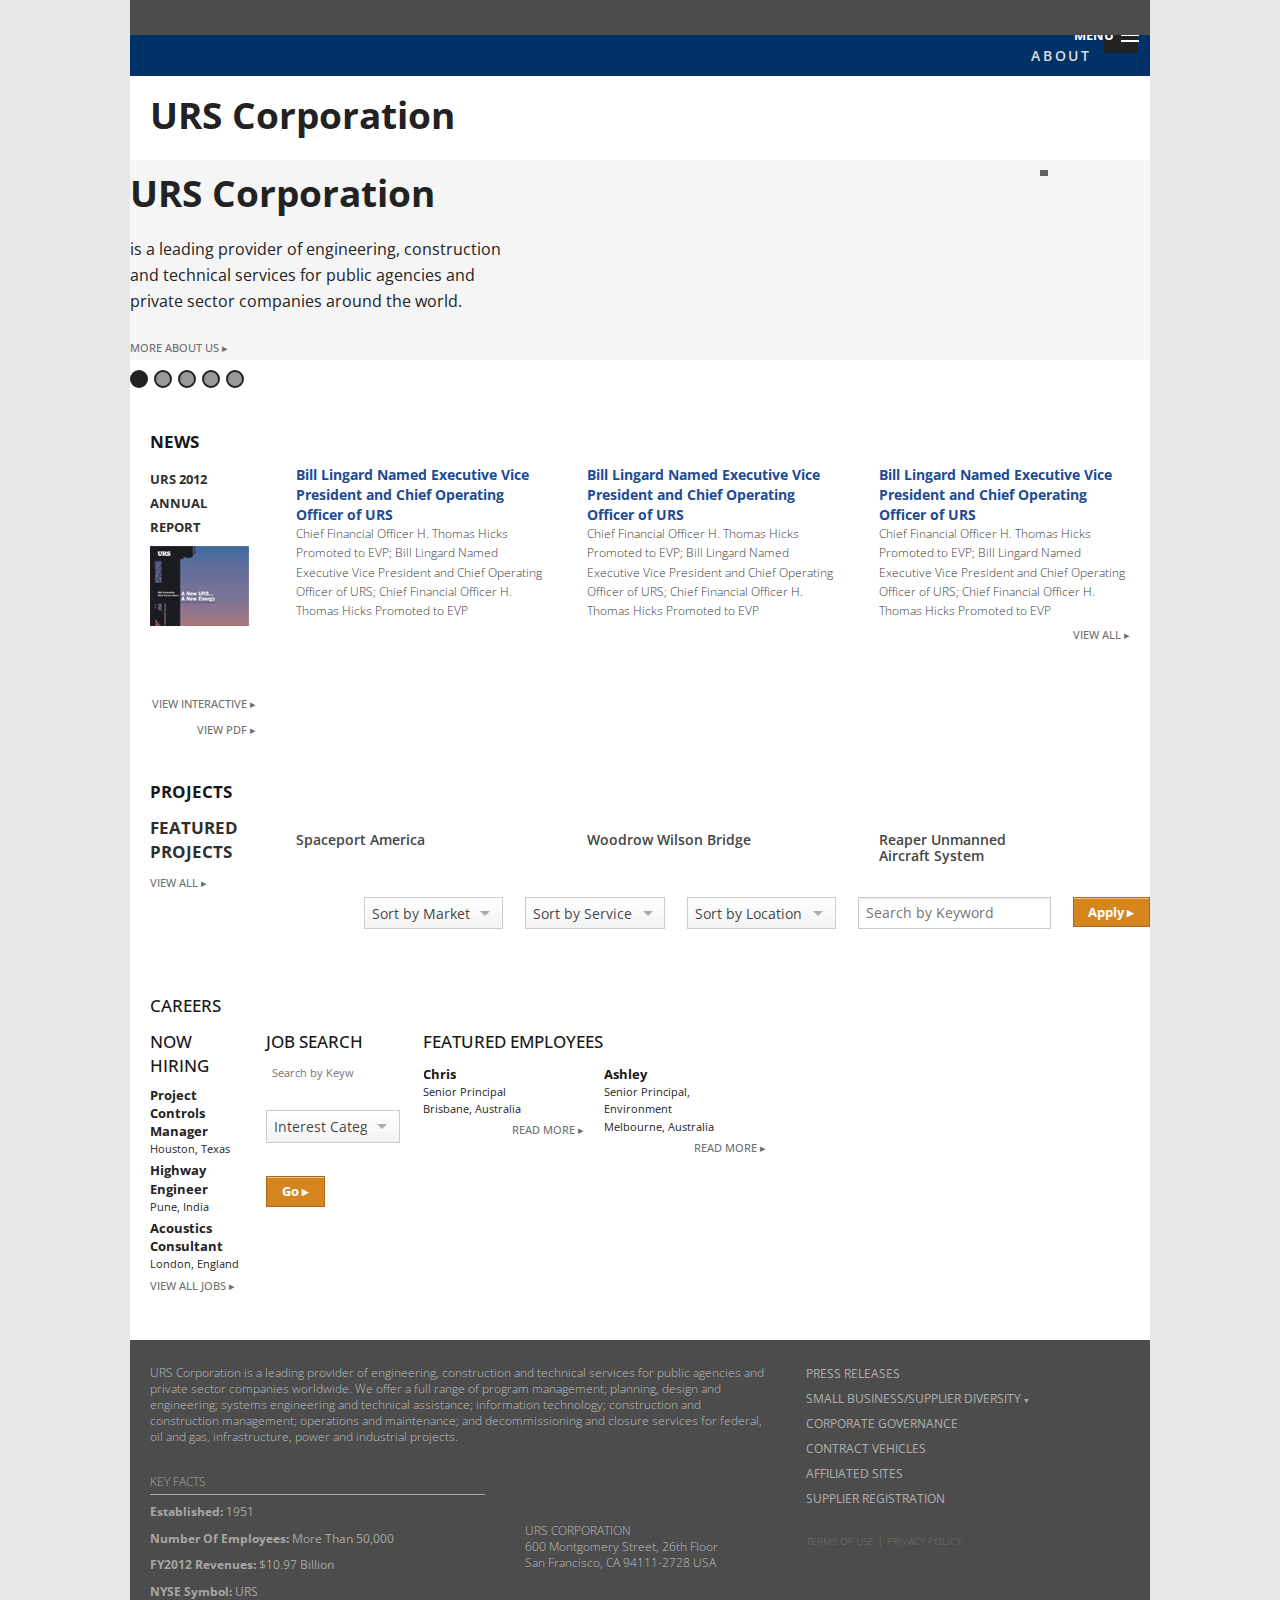
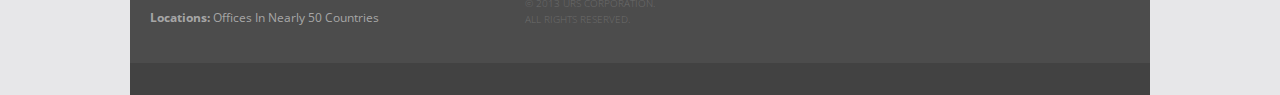
==== index.html @ 594d87ae "header fix siing" ====
<!DOCTYPE html>
<!--[if IE 8]>         <html class="no-js lt-ie9" lang="en" > <![endif]-->
<!--[if gt IE 8]><!--> <html class="no-js" lang="en" > <!--<![endif]-->

<head>
  <meta charset="utf-8" />
  <meta name="viewport" content="width=device-width" />
  <title>URS Corporation</title>

  <link href="stylesheets/app.css" media="screen, projector, print" rel="stylesheet" type="text/css" />
  <link href='http://fonts.googleapis.com/css?family=Open+Sans:400,300,600,700,800|Open+Sans+Condensed:700' rel='stylesheet' type='text/css'>

  <script src="javascripts/vendor/custom.modernizr.js"></script>
<style>
  #header-fix.active{
      background:url('../images/assets/plus.png') top left no-repeat;
    }
  #header-fix{  
    background:url('../images/assets/minus.png') top left no-repeat;
  }
  section.top-bar-section ul.right {
    margin-right: 0px;
  }
  .top-bar .right li a:not(.button) {
    padding: 0 14.66667px;
  }
</style>

</head>
<body>

  <div id="wrapper" class="large-14 row column large-centered">

    <!-- Top grey nav bar Begin   -->
    <div id="inner-wrapper">
      
    </div>
      <div class="row  hide-for-small" style="">
        <div class="contain-to-grid">
          <nav class="top-bar fixed secondary-bar">
             <ul class="title-area">
               <li class="name"  style="z-index: 90 !important;"></li>
             </ul>
             <section class="top-bar-section">
              <ul class="left column">
                <li class="stock-ticker">
                  <a href="indexa.html" style="color:#dedede !important">
                    <span style="font-weight: bold; font-size: 12px; margin-left: -1.6em; margin-right: 1.6em">UNITED STATES</span> <span style=" font-family: 'Open Sans Condensed', sans-serif; font-weight: 700; font-size:13px">NYSE: URS</span> <span class="positive-color">▲</span> 46.57 (+22)
                  </a>  
                </li>
                <li class=""> 
                  <a class="" href="indexa.html">
                    <label class="lightest tbheight" style="font-size: 10px !important;">
                      07/24/13 at 10:30 AM (Delayed by 20 minutes)
                    </label>
                  </a>
                </li>
              </ul>
              <ul class="right row">
                <li>
                  <a href="indexa.html">Contact Us</a>
                </li>
                <li class="divider"></li>
                <li class="has-dropdown">
                  <a href="#">Countries</a>
                  <ul class="dropdown" >
                    <li class="country" >
                      <a href="#">
                        <img src="images/country-filler.png" alt="" style="z-index: 900;">
                      </a>
                    </li>
                  </ul>
                </li>
                <li class="divider"></li>
                <li>
                  <a href="indexa.html">Offices</a>
                </li>
                <li class="hide-for-small has-form">
                  <form  action="indexa.html">
                    <div class="row collapse">
                      <div class="small-10 large-10 columns">
                        <input type="text" placeholder="Search">
                      </div>
                      <div class="small-4 large-4 columns">
                        <input type="button" value="" class="search-icon button postfix radius-bottom-left" onclick="location.href='indexa.html'"></input>
                      </div>
                    </div>
                  </form>
                </li>
              </ul>
            </section>
          </nav>
        </div>
      </div>  
      <!-- Top grey nav bar End  -->

      <!-- Main blue nav bar Begin  -->
      <div class="row ">
        <div class="contain-to-grid">
          <nav class="main top-bar" style="z-index: 900">
             <section class="top-bar-section">
               <ul class="title-area column">
                 <a href="indexa.html"><li class="name"></li></a> 
                 <li class="toggle-topbar menu-icon"><a href="#"><span>Menu</span></a></li>
               </ul>
              <ul class="left column">
              </ul>
              <ul class="right row">
                <li><a href="indexa.html">About</a></li>
                <li class="" id="megamenu-selector" >
                  <a href="indexa.html" onclick="return false;">Markets</a>
                </li>
                <li><a href="indexa.html">Services</a></li>
                <li><a href="indexa.html">Projects</a></li>
                <li><a href="indexa.html">Investors</a></li>
                <li><a href="indexa.html">Careers</a></li>
              </ul>
            </section>
          </nav>

          <!-- Megamenu start -->
          <div id="mega-menu" class="row mega-menu large-12 large-centered column" style="z-index: 840 !important;">
            <div class="large-4 column">
              <ul class="no-bullet">
                <li><label class="primary">OUR WORK IN THE <br>UNITED KINGDOM</label></li>
                <li><a href="indexa.html">Commercial</a></li>
                <li><a href="indexa.html">Defence</a></li>
                <li><a href="indexa.html">Forestry</a></li>
                <li><a href="indexa.html">Government</a></li>
                <li><a href="indexa.html">Industrial</a></li>
                <li><a href="indexa.html">IT and Telecommunica</tions</li>
                <li><a href="indexa.html">Marine & Costal</a></li>
                <li><a href="indexa.html">Mining & Minerals</a></li>
                <li><a href="indexa.html">Oil & Gas</a></li>
                <li><a href="indexa.html">Power</a></li>
                <li><a href="indexa.html">Property & </Site Development</li>
                <li><a href="indexa.html">Transportation</a></li>
                <li><a href="indexa.html">Waste Management</a></li>
                <li><a href="indexa.html">Water</a></li>
              </ul>
            </div>
            <div class="large-4 column">
              <ul class="no-bullet">
                <li><label for="" class="primary">GLOBAL MARKETS</label></li>
                <li><label for="">FEDERAL</label></li>
                  <li><a href="indexa.html">Operations & Maintenance</a></li>
                  <li><a href="indexa.html">Base and Range Operations / Installations Management</a></li>
                  <li><a href="indexa.html">Military Training</a></li>
                  <li><a href="indexa.html">CBRNE Threat Reduction</a></li>
                  <li><a href="indexa.html">Homeland Security & Disaster Response</a></li>
                  <li><a href="indexa.html">Military & Government Facilities</a></li>
                  <li><a href="indexa.html">NASA and Space Operations</a></li>
                  <li><a href="indexa.html">Technical Services</a></li>
                  <li><a href="indexa.html">Information Technology Solutions</a></li>
                  <li><a href="indexa.html">Environmental & Nuclear Management</a></li>
                  <li><a href="indexa.html">International Aid Programs</a></li>
              </ul>
            </div>
            <div class="large-3 column">
              <ul class="no-bullet">
                <li><label for="">OIL & GAS</label></li>
                <li><a href="indexa.html">Upstream</a></li>
                <li><a href="indexa.html">Midstream</a></li>
                <li><a href="indexa.html">Downstream</a></li>
                <li><a href="indexa.html">Petrochemical</a></li>
                <li><br></li>
                <li><label for="">INFRASTRUCTURE</label></li>
                <li><a href="indexa.html">Air Transportation</a></li>
                <li><a href="indexa.html">Surface Transportation</a></li>
                <li><a href="indexa.html">Rail & Mass Transit Facilities</a></li>
                <li><a href="indexa.html">Ports & Maritime</a></li>
                <li><a href="indexa.html">Water Resources</a></li>
              </ul>
            </div>
            <div class="large-3 column">
              <ul class="no-bullet">
                <li><label for="">POWER</label></li>
                <li><a href="indexa.html">Nuclear</a></li>
                <li><a href="indexa.html">Fossil Fuels</a></li>
                <li><a href="indexa.html">Hydroelectric</a></li>
                <li><a href="indexa.html">Alternative & Renewable</a></li>
                <li><a href="indexa.html">Emissions Controls</a></li>
                <li><a href="indexa.html">Transmission & Distribution</a></li>
                <li><br></li>
                <li><label for="">INDUSTRIAL</label></li>
                <li><a href="indexa.html">Chemical & Pharmaceutical</a></li>
                <li><a href="indexa.html">Commercial</a></li>
                <li><a href="indexa.html">Manufacturing</a></li>
                <li><a href="indexa.html">Mining</a></li>
              </ul>
            </div>
          </div>
          <!-- Megamenu end -->

        </div>
      </div>
      <!-- Main blue nav bar End  -->

  <style>
  .hero-slider .slide-3.active p, .hero-slider .slide-4.active p, .hero-slider .slide-5.active p {
margin-left: 0em;
}
.slide-content .large-5{
  min-height: 141px;
}
.openDown.slide-content .large-5{
  min-height: 0px !important;
}
div.orbit-container ul {
  height: 167.40625px !important;
  overflow:visible !important;
}
</style>
      
      <!-- Hero slider Begin  -->
      <div class="row hero-slider" id="hero-slider">

        <div class="header-fix column" id="header-fix" style="width: 80%;">
          <div class="child" style="display:inline-block;">
            <h2 id="hero-news" style="z-index: 5;">URS Corporation</h2>
          </div>
        </div>
        <div id="hero-display">
          <ul data-orbit data-options="
            timer_speed: 10000;
            animation: 'fade';
            resume_on_mouseout: false;
            animation_speed: 500;
            navigation_arrows: false;
            slide_number: false;
            timer: false;
            variable_height: false;" style="height: 159.40625px !important;">
            <li data-orbit-slide="headline-1" id="headline-1" class="slide-1 slide-content">
              <div class="large-5" style="width: 37%;">
                <span class=" slide-content-case">
                <h2>URS Corporation</h2>
                <p>is a leading provider of engineering, construction and technical services for public agencies and private sector companies around the world.</p>
                <a href="indexa.html" id="slider-more-link" class="small-continue">More about us &#9656;</a>
                </span>
              </div>
            </li>
            <li data-orbit-slide="headline-2"id="headline-2" class="slide-2 slide-content">
            <div class="large-5 slide-content-case exempt" style="width: 57%;">
              <span class="slide-content-case">
                
              <h2>URS Corporation</h2>
              <h4 class="large-number fl">#248</h4>
              <h3>on FORTUNE's List of America's <br>500 Largest Companies</h3>
              </span>
              </div>
            </li>
            <li data-orbit-slide="headline-3"id="headline-3" class="slide-3 slide-content">
            <div class="large-5 slide-content-case exempt" style="width: 57%;">
            <span class="slide-content-case">
              <h2>URS Corporation</h2>
              <h4 class="large-number fl">#8</h4>
              <h3>in Power</h3>
              <p style='margin-left: 7em;'><i>ENR TOP 400 Contractors</i></p>
            </span>
            </div>
            </li>
            <li data-orbit-slide="headline-4"id="headline-4" class="slide-4 slide-content">
            <div class="large-5 slide-content-case exempt" style="width: 57%;">
            <span class="slide-content-case">
              <h2>URS Corporation</h2>
              <h4 class="large-number fl">#8</h4>
              <h3>in Power</h3>
              <p style='margin-left: 7em;'><i>ENR TOP 400 Contractors</i></p>
            </span>
            </div>
            </li>
            <li data-orbit-slide="headline-5"id="headline-5" class="slide-5 slide-content">
            <div class="large-5" style="width: 57%;">
            <span class="slide-content-case">
              <h2>URS Corporation</h2>
              <h4 class="large-number fl">#8</h4>
              <h3>in Power</h3>
              <p style='margin-left: 7em;'><i>ENR TOP 400 Contractors</i></p>
            </span>
            </div>
            </li>
          </ul>  
        </div>
      </div>
      <!-- Hero slider End  -->

      <!-- Main content Begin  -->
      <div class="row main-content">

        <div class="column large-14">
          
        <!-- First row Begin  -->
          <!-- News Begin  -->

          <div class="row news-home widget">
          <div class="">
            <div class="column inner-wrap">
              <div class="row" id="clickme-news">
                <div class="column child">
                  <h2 class="section-title main ">News</h2>
                </div>
              </div>
              <div class="row" id="display-news">
                <div class="column large-2">
                  <div class="row annual-report">
                    <div class="column large-14">
                      <h2 class="section-title">
                        <a href="indexa.html" style="text-transform: uppercase;
color: rgb(0, 0, 0);
font-size: 13px;
opacity: .9;
line-height: 1.2em;">URS 2012 <br>Annual Report</a>
                      </h2>
                    </div>
                    <div class="column large-14">
                      <a href="indexa.html" style="text-transform: uppercase;
color: rgb(0, 0, 0);
font-size: 13px;
opacity: .9;
line-height: 1.2em;"><img class="" style="height: 80px;" src="images/widget/annual-report-thumb.jpg" alt=""></a>
                      <ul class="no-bullet text-right links">
                        <li>
                          <a href="indexa.html" class=" small-continue">View Interactive &#9656;</a>
                        </li>
                        <li>
                          <a href="indexa.html" class=" small-continue">View PDF &#9656;</a> </li>
                      </ul>
                    </div>
                  </div>
                </div>
                <div class="column large-4 news-item ">
                  <h3><a href="indexa.html">Bill Lingard Named Executive Vice President and Chief Operating Oﬃcer of URS</a></h3>
                  <p>Chief Financial Oﬃcer H. Thomas Hicks Promoted to EVP; Bill Lingard Named Executive Vice President and Chief Operating Oﬃcer of URS; Chief Financial Oﬃcer H. Thomas Hicks Promoted to EVP</p>
              
                </div>
                <div class="column large-4 news-item bl">
                <h3><a href="indexa.html">Bill Lingard Named Executive Vice President and Chief Operating Oﬃcer of URS</a></h3>
                <p>Chief Financial Oﬃcer H. Thomas Hicks Promoted to EVP; Bill Lingard Named Executive Vice President and Chief Operating Oﬃcer of URS; Chief Financial Oﬃcer H. Thomas Hicks Promoted to EVP</p>
              
                </div>
                <div class="column large-4 news-item bl">
                  <h3><a href="indexa.html">Bill Lingard Named Executive Vice President and Chief Operating Oﬃcer of URS</a></h3>
                  <p>Chief Financial Oﬃcer H. Thomas Hicks Promoted to EVP; Bill Lingard Named Executive Vice President and Chief Operating Oﬃcer of URS; Chief Financial Oﬃcer H. Thomas Hicks Promoted to EVP</p>
                  <a href="indexa.html" class="fr small-continue">View all &#9656;</a>
                </div>
              </div>
            </div>
          </div>
          </div>
          <!-- First row End  -->

          <!-- Second row Begin  -->
          <!-- Projects Begin  -->

          <div class="row feature-widget widget">

          <div class="">

            <div class="column inner-wrap">
              <div class="row" id="project-news">
                <div class="column child">
                  <h2 class="section-title main " >Projects</h2>
                </div>
              </div>
              <div class="row" id="project-display">
                <div class="column">
                  
              <div class="row">
                <div class="column large-2">
                  <div class="row annual-report">
                    <div class="column large-14">
                      <a href="indexa.html" style="text-transform: uppercase;
color: rgb(0, 0, 0);
font-size: 15px;
opacity: .9;
line-height: 1.2em;"><h2 class="section-title">
                        Featured Projects
                      </h2></a>
                      <a href="indexa.html" class="small-continue">View all &#9656;</a>
                    </div>
                  </div>
                </div>
                <div class="column large-4 news-item ">
                  <div class="row image-case">
                    <div class="column">
                    <a href="indexa.html" style="text-transform: uppercase;
color: rgb(0, 0, 0);
font-size: 15px;
opacity: .9;
line-height: 1.2em;"><img src="images/project/left.jpg" alt=""></a>
                    </div>
                  </div>
                  <div class="row description">
                    <div class="column ">
                    <a href="indexa.html" class="dark-color">Spaceport America</a>
                    </div>
                  </div>
                </div>
                <div class="column large-4 news-item bl">
                  <div class="row image-case">
                    <div class="column">
                    <a href="indexa.html" style="text-transform: uppercase;
color: rgb(0, 0, 0);
font-size: 15px;
opacity: .9;
line-height: 1.2em;"><img src="images/project/mid.png" alt=""></a>
                    </div>
                  </div>
                  <div class="row description">
                    <div class="column ">
                    <a href="indexa.html" class="dark-color">Woodrow Wilson Bridge</a>
                    </div>
                  </div>
                </div>
                <div class="column large-4 news-item bl">
                  <div class="row image-case">
                    <div class="column">
                    <a href="indexa.html" style="text-transform: uppercase;
color: rgb(0, 0, 0);
font-size: 15px;
opacity: .9;
line-height: 1.2em;"><img src="images/project/right.jpg" alt=""></a>
                    </div>
                  </div>
                <div class="row description">
                  <div class="column ">
                    <a href="indexa.html" class="dark-color">Reaper Unmanned <br>Aircraft System
                    </a></a>
                  </div>
                </div>
              </div>
              <style>
                .custom.dropdown ul{display: none !important;}
                .project-nav ul.inline-list{padding-top: 0.4em;}
              </style>
              <div class="column height-limit">
                <div class="row">
                  <div class="column">
                    <div class="row project-nav">
                      <ul class="inline-list fr">
                        <li>
                          <form class="custom">
                            <select id="customDropdown1" class="large nav-ele">
                              <option>Sort by Market</option>
                            </select>
                          </form>
                        </li>
                        <li>
                          <form class="custom">
                            <select id="customDropdown2" class="large nav-ele">
                              <option>Sort by Service</option>
                            </select>
                          </form>
                        </li>
                        <li>
                          <form class="custom">
                            <select id="customDropdown3" class="large nav-ele">
                              <option>Sort by Location</option>
                            </select>
                          </form>
                        </li>
                        <li>
                          <input type="text" placeholder="Search by Keyword" class="nav-ele">
                        </li>
                        <li>
                          <a href="indexa.html" class="button small secondary act">Apply &#9656</a>
                        </li>
                      </ul>
                    </div>
                  </div>
                </div>
              
                </div>
              </div>
              </div>
            </div>
          </div>
          </div>
          </div>
         <!-- Second row End  -->

          <!-- Third row Begin  -->
          <!-- Careers Begin  -->
          <div class="row job-search-module widget">
  
          <div class="Ω">

            <div class="column inner-wrap">
              <div class="row" id="jobs-news">
                <div class="column  child">
                  <h2 class="section-title main " >Careers</h2>
                </div>
              </div>
              <style>
              .job-search-module .hiring a:hover h3, 
              .job-search-module .hiring a:hover p
              {color: #b17217!important; }</style>
              <div class="row" id="jobs-display">
                <div class="column large-3">
                  <div class="row">
                    <div class="column large-14 hiring">
                      <h2 class="section-title">
                        Now hiring
                      </h2>
                      <a href="indexa.html"><h3>Project Controls Manager</h3>
                      <p>Houston, Texas</p></a>
                      <a href="indexa.html"><h3>Highway Engineer</h3>
                      <p>Pune, India</p></a>
                      <a href="indexa.html"><h3>Acoustics Consultant</h3>
                      <p>London, England</p></a>
                      <a href="indexa.html" class="small-continue">
                      View all jobs &#9656;
                      </a>

                    </div>
                  </div>
                </div>
                <div class="column large-3 search-widget">
                  <div class="row">
                    <h2 class="section-title">
                      Job search
                    </h2>
                    <form action="indexa.html">
                    <div class="row collapse" style="    ">
                      <div class="small-9 large-9 columns">
                        <input type="text" style=" height: 21px; 
    font-size: 0.7em;
    border: none;
    border-right:0px; 
    box-shadow:none;
    margin-right: 0px; 
    -webkit-box-shadow:none; width:127px !important; background: white!important;" placeholder="Search by Keyword">
                      </div>
                      <div class="small-5 large-5 columns">
                        <input style="    background:url('images/search-icon-bl.png') center right no-repeat #fff !important;
    box-shadow:none; 
    -webkit-box-shadow:none; 
    height: 21px; 
    border:0px;
    background: rgb(255, 255, 255);
    width: 70px;" type="button" value="" class="postfix " onclick="location.href='indexa.html'"></input>
                      </div>
                    </div>
                    </form>
                    <div class="row">
                      <div class="column">
                        <form class="custom fl ">
                          <select id="customDropdown4" class="small">
                            <option>Interest Category</option>
                          </select>
                        </form>
                        <a href="indexa.html" class=" fl button secondary small act">Go &#9656</a>
                      </div>
                    </div>
                  </div>

                </div>
                <div class="column large-8">
                  <h2 class="section-title">
                   Featured Employees
                  </h2>
                  <div class="row">
                    <div class="column large-7 news-item bl">
                      <div class="row">
                        <div class="column">
                          <a href="indexa.html" style="text-transform: uppercase;
color: rgb(0, 0, 0);
font-size: 15px;
opacity: .9;
line-height: 1.2em;"><img src="images/employee/chris.jpg" alt="" class="fl"></a>
                          <section class="fl">
                            <h3><a href="indexa.html">Chris</a></h3>
                            <p>Senior Principal<br> Brisbane, Australia</p>
                          </section>
                        </div>                  
                        <a href="indexa.html" class="small-continue fr">
                          Read more &#9656
                        </a>
                      </div>
                    </div>
                    <div class="column large-7 news-item bl">
                      <div class="row">
                        <div class="column">
                          <a href="indexa.html" style="text-transform: uppercase;
color: rgb(0, 0, 0);
font-size: 15px;
opacity: .9;
line-height: 1.2em;"><img src="images/employee/ashley.jpg" alt="" class="fl"></a>
                          <section class="fl">
                            <h3><a href="indexa.html">Ashley</a></h3>
                            <p>Senior Principal,<br>Environment<br>Melbourne, Australia</p>
                          </section>
                        </div>                   
                        <a href="indexa.html" class="small-continue fr">
                          Read more &#9656
                        </a>
                      </div>
                    </div>
                  </div>
                </div>
              
              </div>

              </div>
            </div>
          </div>
         <!-- Third row End  -->


        </div>
      </div>
         <!-- Main content End  -->



          <!-- Second row Begin  -->
          
        </div>
        <!-- Second Column End  -->

      </div>
      <!-- Main content End  -->
        <!-- Footer Begin  -->
      <div class="row footer" style="background:#4c4c4c;">
        
        <div class="large-9 column social-feed" style="line-height:16px;">
          <p style="padding-top:.1em; margin-bottom:2.5em; line-height:16px; color:#cacaca;">URS Corporation is a leading provider of engineering, construction and technical services for public agencies and private sector companies worldwide. We offer a full range of program management; planning, design and engineering; systems engineering and technical assistance; information technology; construction and construction management; operations and maintenance; and decommissioning and closure services for federal, oil and gas, infrastructure, power and industrial projects.</p>
          <div class="row">
            <div class="large-8 column">
              <ul class="no-bullet" style="margin-right:0em; color:#cacaca;">
                <li style="k
                "><p style="border-bottom: 1px solid #cacaca; margin-bottom: 8px; font-size:12px; padding-bottom:5px; color:#cacaca;">KEY FACTS</p> </li>
                <li style="text-transform:capitalize; line-height:1.5em; margin-bottom:.7em; font-size:12px; color:#cacaca;"><b>Established:</b> 1951</li>
                <li style="text-transform:capitalize; line-height:1.5em; margin-bottom:.7em; font-size:12px; color:#cacaca;"><b>Number of Employees:</b> More Than 50,000</li>
                <li style="text-transform:capitalize; line-height:1.5em; margin-bottom:.7em; font-size:12px; color:#cacaca;"><b>FY2012 Revenues:</b> $10.97 Billion</li>
                <li style="text-transform:capitalize; line-height:1.5em; margin-bottom:.7em; font-size:12px; color:#cacaca;"><b>NYSE Symbol:</b> URS</li>
                <li style="text-transform:capitalize; line-height:1.5em; margin-bottom:.7em; font-size:12px; color:#cacaca;"><b>Locations:</b> Offices in nearly 50 countries</li>
              </ul>
            </div>
            <div class="large-6 column" style="padding-top: 3em;">  
            <p style="margin-bottom:2em; line-height:16px; color:#cacaca;">
                URS CORPORATION <br>
                600 Montgomery Street, 26th Floor <br>
                San Francisco, CA 94111-2728 USA
              </p>
              <p class="terms-use copyright" style="clear:both; line-height:16px; font-weight: 200;
    font-size: 10px;
    text-transform: uppercase; color:#a3a3a3;">  
              © 2013 URS Corporation. <br>All Rights Reserved.
            </p>
            </div>
          </div>
        </div>
        <!-- Left Begin  -->
        <!-- Right End  -->    
        <div class="large-5 fr column">
          <div class="text-right fr social-box">
          <ul class="no-bullet" style="margin-right:0em">
            <li><a href="indexa.html"><img src="images/icon/twitter.png" alt=""></a></li>
            <li><a href="indexa.html"><img src="images/icon/facebook.png" alt=""></a></li>
            <li><a href="indexa.html"><img src="images/icon/linkedin.png" alt=""></a></li>
            <li><a href="indexa.html"><img src="images/icon/youtube.png" alt=""></a></li>
            <li><a href="indexa.html"><img src="images/icon/google.png" alt=""></a></li>
          </ul>
        </div> 
          <ul class="no-bullet fl">
            <li><a href="indexa.html" style="color:#cacaca;">Press Releases</a></li>
            <li><a href="indexa.html" style="color:#cacaca;">SMALL BUSINESS/SUPPLIER DIVERSITY<span style="font-size:.6em;"> &#9660;</span></a></li>
            <li><a href="indexa.html" style="color:#cacaca;">CORPORATE GOVERNANCE</a></li>
            <li><a href="indexa.html" style="color:#cacaca;">CONTRACT VEHICLES</a></li>
            <li><a href="indexa.html" style="color:#cacaca;">AFFILIATED SITES</a></li>
            <li><a href="indexa.html" style="color:#cacaca;">SUPPLIER REGISTRATION</a></li>
          </ul>
          <p class="terms-use fl" style=
            "color:#a3a3a3;">
            <a href="indexa.html"  style=
            "color:#a3a3a3;">TERMS OF USE </a>
            | 
            <a href="indexa.html"  style=
            "color:#a3a3a3;">PRIVACY POLICY</a>
          </p>
          
        </div>
        <!-- Right Begin  -->
        
      </div>
    </div>
  </div>
    <!-- Footer End  -->

  <script src="javascripts/vendor/jquery.js"></script>

  <script src="javascripts/jQuery.hoverintent.js"></script>

  <script src="javascripts/foundation/foundation.js"></script>
  
  <script src="javascripts/foundation/foundation.dropdown.js"></script>

  <script src="javascripts/foundation/foundation.orbit.js"></script>
  <script src="javascripts/foundation/foundation.forms.js"></script>
  
  <script src="javascripts/foundation/foundation.topbar.js"></script>
  
  
  
  <script>
    $(document).foundation();

   function displayMegaMenu(){
      $('#megamenu-selector').addClass('show');
      $('#megamenu-selector').css('background', 'white');
      $('#mega-menu').slideDown();
    };    

    function hideMegaMenu(){
      $('#megamenu-selector').removeClass('show');
      $('#mega-menu').slideUp();
    };

    // Mega menu
    $('#megamenu-selector').mouseover( 
      function(){
        displayMegaMenu();
      }
    );
    $('#megamenu-selector').mouseout(
      function(){
        console.log('mouseout true');
        if($('#mega-menu').mouseIsOver()===false){
          hideMegaMenu();
          console.log('mouseover false');
        }
      })    
    $('#mega-menu').mouseout( 
      function(){
        console.log('mouseout true');
        if($('#mega-menu').mouseIsOver()===false){
          hideMegaMenu();
          console.log('mouseover false');
        }
      }
    );

    jQuery.fn.mouseIsOver = function () {
        if($(this[0]).is(":hover"))
        {
            return true;
        }
        return false;
    }; 

    var applicationEl = {
          'hero' : {
            'displayEl': $('#hero-display'), 
            'slideEl': $('#hero-display'), 
            'triggerEl': $('#header-fix, #hero-display'),
            'bodyEl': $('.news-home.widget'),
            'titleEl': $('h2#hero-news'),
            'slideContentEl': $('.slide-content-case'),
            'accordianStatus':'0'
          },
          'news' : {
            'displayEl': $('#display-news'),
            'triggerEl': $('#clickme-news, #display-news'),
            'bodyEl': $('.news-home.widget'),
            'accordianStatus':'0' 
          },
          'project' : {
            'displayEl': $('#project-display'),
            'triggerEl': $('#project-news, #project-display'),
            'bodyEl': $('.feature-widget.widget'),
            'accordianStatus':'0'
          },
          'jobs' : {
            'displayEl': $('#jobs-display'),
            'triggerEl': $('#jobs-news, #jobs-display'),
            'bodyEl':$('.job-search-module.widget'),
            'accordianStatus':'0'
          }
        };

    $(document).ready(function(){
      $('.orbit-container ul').animate({
        height: '156px',
      }, 600);      
    });

    function closeHero(){
      if( applicationEl.hero.triggerEl.hasClass("active")){
      console.log('closeHero run');
        applicationEl.hero.titleEl.animate({
          paddingTop: ".8em",
          marginTop: "0px",
        }, 300);
        $('.slide-content-case').fadeTo('fast', .01);
        $('.exempt').fadeTo('fast', .01);
        applicationEl.hero.displayEl.animate({
          height: '73px',
        }, 400);
        applicationEl.hero.displayEl.removeClass("active");
        applicationEl.hero.displayEl.removeClass("open");
        applicationEl.hero.triggerEl.removeClass("active");
        applicationEl.hero.triggerEl.removeClass("open");
      }
    };

    function closeNews(){
      if( applicationEl.news.triggerEl.hasClass('active') ){
        applicationEl.news.displayEl.slideUp();
        applicationEl.news.triggerEl.removeClass("active");
        applicationEl.news.bodyEl.removeClass("active");
      }
    };

    function closeProjects(){
      if( applicationEl.project.triggerEl.hasClass('active') ){
        applicationEl.project.displayEl.slideUp();
        applicationEl.project.triggerEl.removeClass("active");
        applicationEl.project.bodyEl.removeClass("active");
      }
    };

    function closeCareer(){
      if( applicationEl.jobs.triggerEl.hasClass('active') ){
        applicationEl.jobs.displayEl.slideUp();
        applicationEl.jobs.triggerEl.removeClass("active");
        applicationEl.jobs.bodyEl.removeClass("active");
      }
    };

    var saveHtml;

    $('#header-fix, .slide-content.active, #headline-2, #headline-3, #headline-4, #headline-5').click(
        function(event){
          console.log(event.target.nodeName);
          if( applicationEl.hero.triggerEl.hasClass('active') ){
            applicationEl.hero.triggerEl.removeClass("active open");
            applicationEl.hero.displayEl.animate({
              height: '167'
            });
            applicationEl.hero.displayEl.removeClass('open');
            $('.slide-content').animate({
              height: '167'
            });
            $('.orbit-container').animate({
              height: '167'
            });
            $('.slide-content.active').html("<div class='large-5' style='width: 37%;'><span class=' slide-content-case'><h2>URS Corporation</h2><p>is a leading provider of engineering, construction and technical services for public agencies and private sector companies around the world.</p><a href='indexa.html' id='slider-more-link' class='small-continue'>More about us &#9656;</a></span></div>");
            $('.slide-content').removeClass('openDown');
            closeNews();
            closeProjects();
            closeCareer();  

          } else {
            applicationEl.hero.triggerEl.addClass("active open");
            applicationEl.hero.displayEl.animate({
              height: '274'
            });
            applicationEl.hero.displayEl.addClass('open');
            $('.slide-content').animate({
              height: '274'
            });
            $('.orbit-container').animate({
              height: '274'
            });
            $('.slide-content').addClass('openDown');

            closeNews();
            closeProjects();
            closeCareer();

            saveHtml = $('.slide-content.active').html();

            $('.slide-content.active').html("<div class='row'><div class='large-5 column exempt slide-content-case'><h2>URS Corporation</h2><p>is a leading provider of engineering, construction and technical services for public agencies and private sector companies around the world.</p></div></div><div class='row'><div class='exempt large-7 column'><p>The Company offers a full range of services including:</p><div class='column'><div class='row'><div class='column large-7'><ul class='circle'><li>Program management</li><li>Planning</li><li>Design & engineering</li><li>Systems engineering & technical assistance</li></ul></div><div class='column large-7'><ul class='circle'><li>Construction & construction management</li><li>Operations & maintenance</li><li>Information technology</li><li>Decommissioning & closure services</li></div></ul></div><div class='row'><a href='indexa.html' id='slider-more-link' class='small-continue'>More about us &#9656;</a></div></div></div>");
          }
      }
    );

    applicationEl.news.triggerEl.click(function() {
      if(!applicationEl.news.triggerEl.hasClass('active')){
        applicationEl.news.displayEl.slideDown('slow', function() {});
        applicationEl.news.triggerEl.addClass('active');
        applicationEl.news.bodyEl.addClass('active');
        closeProjects();
        closeCareer();
        closeHero();
      } else if (applicationEl.news.triggerEl.hasClass('active')){
        closeNews();
      } else {
          if(!applicationEl.news.triggerEl.mouseover()){

            applicationEl.news.triggerEl.removeClass('active');
            applicationEl.news.bodyEl.removeClass('active');
            applicationEl.news.displayEl.slideUp('slow', function() {});
          }
      }
    });

    applicationEl.project.triggerEl.click(function() {
      if(!applicationEl.project.triggerEl.hasClass('active')){
        applicationEl.project.displayEl.slideDown('slow', function() {});
        applicationEl.project.triggerEl.addClass('active');
        applicationEl.project.bodyEl.addClass('active');
        closeNews();
        closeCareer();
        closeHero();
      } else if (applicationEl.project.triggerEl.hasClass('active')){
        closeProjects();
      } else {
          if(!applicationEl.project.triggerEl.mouseover()){

            applicationEl.project.triggerEl.removeClass('active');
            applicationEl.project.bodyEl.removeClass('active');
            applicationEl.project.displayEl.slideUp('slow', function() {});
          }
       }
    });

    applicationEl.jobs.triggerEl.click(function() {
      if(!applicationEl.jobs.triggerEl.hasClass('active')){
        applicationEl.jobs.displayEl.slideDown('slow', function() {});
        applicationEl.jobs.triggerEl.addClass('active');
        applicationEl.jobs.bodyEl.addClass('active');
        closeNews();
        closeProjects();
        closeHero();
      } else if (applicationEl.jobs.triggerEl.hasClass('active')){
        closeCareer();
      } else {
          if(!applicationEl.jobs.triggerEl.mouseover()){

            applicationEl.jobs.displayEl.slideUp('slow', function() {});
            applicationEl.jobs.triggerEl.removeClass('active');
            applicationEl.jobs.bodyEl.removeClass('active');
          }
      }
    });

  </script>

</body>
</html>
---- stylesheets/app.css ----
/* line 1, ../sass/base/layout.scss */
#wrapper {
  width: 1020px;
}

/* line 4, ../sass/base/layout.scss */
.fr {
  float: right !important;
}

/* line 5, ../sass/base/layout.scss */
.fl {
  float: left !important;
}

/* line 6, ../sass/base/layout.scss */
.row .row.widget {
  margin-bottom: 1em;
}

/* line 21, ../sass/base/color-definition.scss */
#wrapper {
  background: white;
}

/* line 25, ../sass/base/color-definition.scss */
span.positive-color {
  color: #0d9900;
}

/* line 29, ../sass/base/color-definition.scss */
.lightest {
  color: #9e9e9e;
}

/* line 33, ../sass/base/color-definition.scss */
.bright-white {
  color: #fefefe !important;
}

/* line 37, ../sass/base/color-definition.scss */
.dark-color {
  color: #454545 !important;
}

/* line 3, ../sass/base/transition.scss */
a {
  /* HOVER OFF */
  transition: color 2s !important;
  -webkit-transition: color 2s !important;
  -webkit-transition: background 1s !important;
}
/* line 9, ../sass/base/transition.scss */
a:hover {
  color: #d6861f !important;
  /* HOVER ON */
  transition: color .2s !important;
  -webkit-transition: color .2s !important;
  -webkit-transition: background .2s !important;
}

/* line 1, ../sass/base/tag-consistency.scss */
hr {
  margin: 0.25em 0 0.75em !important;
}
/* line 3, ../sass/base/tag-consistency.scss */
hr.last {
  margin-bottom: .5em !important;
}

/* line 21, ../sass/base/color-definition.scss */
#wrapper {
  background: white;
}

/* line 25, ../sass/base/color-definition.scss */
span.positive-color {
  color: #0d9900;
}

/* line 29, ../sass/base/color-definition.scss */
.lightest {
  color: #9e9e9e;
}

/* line 33, ../sass/base/color-definition.scss */
.bright-white {
  color: #fefefe !important;
}

/* line 37, ../sass/base/color-definition.scss */
.dark-color {
  color: #454545 !important;
}

/* line 2, ../sass/element/topbar-divider.scss */
.top-bar li.divider {
  height: 21px !important;
  margin-top: 7px;
}

/* line 1, ../sass/element/main-content.scss */
.main-content {
  margin-bottom: 1em !important;
}

/* line 21, ../sass/base/color-definition.scss */
#wrapper {
  background: white;
}

/* line 25, ../sass/base/color-definition.scss */
span.positive-color {
  color: #0d9900;
}

/* line 29, ../sass/base/color-definition.scss */
.lightest {
  color: #9e9e9e;
}

/* line 33, ../sass/base/color-definition.scss */
.bright-white {
  color: #fefefe !important;
}

/* line 37, ../sass/base/color-definition.scss */
.dark-color {
  color: #454545 !important;
}

/* line 3, ../sass/element/footer.scss */
div.footer {
  background: #4c4c4c;
  padding-top: 1.5em;
  padding-bottom: 1em;
  border-bottom: 2em solid #424242;
}
/* line 9, ../sass/element/footer.scss */
div.footer h2 {
  font-weight: 500;
  font-size: 13px;
  margin-bottom: 1.3em;
}
/* line 14, ../sass/element/footer.scss */
div.footer a, div.footer p, div.footer li {
  color: #fefefe;
  font-size: 12px;
  line-height: 1.2em;
}
/* line 19, ../sass/element/footer.scss */
div.footer li {
  font-size: 10px;
  line-height: 2em;
  text-transform: uppercase;
  opacity: .8;
}
/* line 25, ../sass/element/footer.scss */
div.footer a {
  font-weight: 400;
}
/* line 28, ../sass/element/footer.scss */
div.footer span {
  font-weight: 600;
}
/* line 31, ../sass/element/footer.scss */
div.footer p {
  font-weight: 200;
}
/* line 34, ../sass/element/footer.scss */
div.footer .social-feed {
  opacity: .9;
}
/* line 37, ../sass/element/footer.scss */
div.footer .terms-use {
  opacity: .4;
}
/* line 39, ../sass/element/footer.scss */
div.footer .terms-use a, div.footer .terms-use p {
  font-weight: 200;
  font-size: 10px;
  line-height: 1em;
  text-transform: uppercase;
}
/* line 45, ../sass/element/footer.scss */
div.footer .terms-use.copyright {
  line-height: 1em;
}
/* line 49, ../sass/element/footer.scss */
div.footer ul {
  margin-right: 2em;
}
/* line 51, ../sass/element/footer.scss */
div.footer ul li {
  margin-bottom: .5em;
}
/* line 56, ../sass/element/footer.scss */
div.footer .social-box a {
  -webkit-transition: opacity 1s !important;
  opacity: .7;
}
/* line 59, ../sass/element/footer.scss */
div.footer .social-box a:hover {
  opacity: 1;
  -webkit-transition: opacity .2s ease !important;
}

/* line 21, ../sass/base/color-definition.scss */
#wrapper {
  background: white;
}

/* line 25, ../sass/base/color-definition.scss */
span.positive-color {
  color: #0d9900;
}

/* line 29, ../sass/base/color-definition.scss */
.lightest {
  color: #9e9e9e;
}

/* line 33, ../sass/base/color-definition.scss */
.bright-white {
  color: #fefefe !important;
}

/* line 37, ../sass/base/color-definition.scss */
.dark-color {
  color: #454545 !important;
}

/* line 5, ../sass/element/mega-menu.scss */
#mega-menu {
  top: 76px;
  padding-top: 2em;
}

/* line 16, ../sass/element/mega-menu.scss */
#megamenu-selector:hover a, #megamenu-selector:hover.show, #megamenu-selector.show a, #megamenu-selector.show.show {
  background: white;
  color: #d6861f !important;
}
/* line 23, ../sass/element/mega-menu.scss */
#megamenu-selector a:hover, #megamenu-selector.show:hover {
  background: white;
  color: #d6861f !important;
}

/* line 29, ../sass/element/mega-menu.scss */
#mega-menu {
  box-shadow: 0px 3px 21px 4px rgba(51, 51, 51, 0.4);
  width: 96%;
  margin-left: 2%;
  margin-right: 2%;
}

/* line 35, ../sass/element/mega-menu.scss */
.mega-menu {
  display: none;
  background: #fefefe !important;
  padding-top: .75em;
  border-radius: 0px 0px 10px 10px;
  box-shadow: 0px 23px 21px 4px #333;
  position: absolute !important;
  z-index: 400 !important;
}
/* line 43, ../sass/element/mega-menu.scss */
.mega-menu div:first-child {
  background: url("../images/divider-vert.png") right center no-repeat;
}
/* line 49, ../sass/element/mega-menu.scss */
.mega-menu ul li {
  line-height: 1.4em !important;
}
/* line 50, ../sass/element/mega-menu.scss */
.mega-menu ul li label {
  color: #d6861f !important;
  background: #fefefe !important;
  font-weight: 500;
  line-height: 1em;
  margin-bottom: .4em;
}
/* line 56, ../sass/element/mega-menu.scss */
.mega-menu ul li label.primary {
  font-weight: 600;
  margin-bottom: 1em;
}
/* line 62, ../sass/element/mega-menu.scss */
.mega-menu ul li a {
  line-height: 1.4em !important;
  font-weight: 500;
  font-size: 12.5px;
  background: #fefefe !important;
  color: #333132;
}
/* line 68, ../sass/element/mega-menu.scss */
.mega-menu ul li a:hover {
  color: #d6861f;
}

/* line 1, ../sass/element/border-radius.scss */
.radius-bottom-left {
  border-radius: 0 0px 8px 0px;
}

/* line 2, ../sass/element/blog-post.scss */
div.news-home h3 {
  font-size: 14px;
  margin-bottom: 0em;
}
/* line 6, ../sass/element/blog-post.scss */
div.news-home p {
  font-size: 12px;
  color: #010101;
  font-weight: 200;
  margin-bottom: .5em;
  opacity: .8;
}

/* line 21, ../sass/base/color-definition.scss */
#wrapper {
  background: white;
}

/* line 25, ../sass/base/color-definition.scss */
span.positive-color {
  color: #0d9900;
}

/* line 29, ../sass/base/color-definition.scss */
.lightest {
  color: #9e9e9e;
}

/* line 33, ../sass/base/color-definition.scss */
.bright-white {
  color: #fefefe !important;
}

/* line 37, ../sass/base/color-definition.scss */
.dark-color {
  color: #454545 !important;
}

/* line 3, ../sass/element/preview-module.scss */
.widget-back {
  background: #f4f5f5;
}

/* line 7, ../sass/element/preview-module.scss */
h2.section-title {
  text-transform: uppercase;
  color: black;
  font-size: 17px;
  opacity: .9;
}

/* line 15, ../sass/element/preview-module.scss */
a.small-continue {
  font-size: 11px;
  color: #333;
  text-transform: uppercase;
  font-weight: 500;
  margin-top: 3px;
  opacity: .7;
}
/* line 23, ../sass/element/preview-module.scss */
a.dark-color {
  font-weight: 600;
  font-size: 14px;
}

/* line 21, ../sass/base/color-definition.scss */
#wrapper {
  background: white;
}

/* line 25, ../sass/base/color-definition.scss */
span.positive-color {
  color: #0d9900;
}

/* line 29, ../sass/base/color-definition.scss */
.lightest {
  color: #9e9e9e;
}

/* line 33, ../sass/base/color-definition.scss */
.bright-white {
  color: #fefefe !important;
}

/* line 37, ../sass/base/color-definition.scss */
.dark-color {
  color: #454545 !important;
}

/* line 6, ../sass/state/_topbar-override.scss */
nav.top-bar .left {
  overflow: hidden;
}

/* line 13, ../sass/state/_topbar-override.scss */
nav.top-bar.main section.top-bar-section a:hover {
  color: #d6861f !important;
}

/* line 21, ../sass/state/_topbar-override.scss */
section.top-bar-section ul {
  background: transparent;
}
/* line 23, ../sass/state/_topbar-override.scss */
section.top-bar-section ul.right {
  margin-right: 20px;
}
/* line 26, ../sass/state/_topbar-override.scss */
section.top-bar-section ul.right a {
  font-weight: 400;
}
/* line 27, ../sass/state/_topbar-override.scss */
section.top-bar-section ul.right a:hover {
  background: #2c2d2f;
  color: #fefefe !important;
}
/* line 35, ../sass/state/_topbar-override.scss */
section.top-bar-section .has-dropdown > a:after {
  right: 5px !important;
}
/* line 39, ../sass/state/_topbar-override.scss */
section.top-bar-section li a:not(.button) {
  margin-bottom: -2px;
}

/* line 21, ../sass/base/color-definition.scss */
#wrapper {
  background: white;
}

/* line 25, ../sass/base/color-definition.scss */
span.positive-color {
  color: #0d9900;
}

/* line 29, ../sass/base/color-definition.scss */
.lightest {
  color: #9e9e9e;
}

/* line 33, ../sass/base/color-definition.scss */
.bright-white {
  color: #fefefe !important;
}

/* line 37, ../sass/base/color-definition.scss */
.dark-color {
  color: #454545 !important;
}

/* line 3, ../sass/state/hero-images.scss */
.hero-content {
  -webkit-transition: box-shadow 0.5s linear;
  -moz-transition: box-shadow 0.5s linear;
  transition: box-shadow 0.5s linear;
  -webkit-transition: background .1s fade  !important;
}
/* line 8, ../sass/state/hero-images.scss */
.hero-content:hover {
  -webkit-transition: box-shadow 0.5s linear;
  -moz-transition: box-shadow 0.5s linear;
  transition: box-shadow 0.5s linear;
  -webkit-transition: background 12s ease-in-out !important;
}
/* line 14, ../sass/state/hero-images.scss */
.hero-content h3, .hero-content p {
  -webkit-transition: opacity .01s  ease-in-out !important;
  color: #fefefe;
  opacity: 0;
}
/* line 18, ../sass/state/hero-images.scss */
.hero-content h3:hover, .hero-content p:hover {
  -webkit-transition: opacity 1.2s ease-in-out !important;
}
/* line 22, ../sass/state/hero-images.scss */
.hero-content h3 {
  font-weight: 600;
  font-size: 24px;
}
/* line 26, ../sass/state/hero-images.scss */
.hero-content p {
  text-transform: uppercase;
  font-weight: 400;
  letter-spacing: 1px;
  font-size: 12px;
}
/* line 32, ../sass/state/hero-images.scss */
.hero-content:hover {
  box-shadow: inset 1000px 10000px 1000px rgba(222, 143, 29, 0.9);
}
/* line 34, ../sass/state/hero-images.scss */
.hero-content:hover h3, .hero-content:hover p {
  opacity: 1;
}
/* line 38, ../sass/state/hero-images.scss */
.hero-content.dam {
  padding-top: 4em;
}
/* line 41, ../sass/state/hero-images.scss */
.hero-content.bridge {
  padding-top: 1.2em;
}
/* line 44, ../sass/state/hero-images.scss */
.hero-content.roof, .hero-content.hospital {
  height: 182px !important;
  -webkit-transition: box-shadow .1s ease-in-out !important;
  transition: box-shadow .1s ease-in-out !important;
}
/* line 49, ../sass/state/hero-images.scss */
.hero-content.roof {
  transition: box-shadow 1.1s ease-in-out;
  -webkit-transition: box-shadow 1.1s ease-in-out;
  box-shadow: inset 1000px 10000px 1000px rgba(33, 75, 147, 0);
}
/* line 54, ../sass/state/hero-images.scss */
.hero-content.roof.inactive {
  transition: box-shadow 0.11s ease-in-out;
  -webkit-transition: box-shadow 1.1s ease-in-out;
  box-shadow: inset 1000px 10000px 1000px rgba(33, 75, 147, 0) !important;
}
/* line 58, ../sass/state/hero-images.scss */
.hero-content.roof.inactive h3, .hero-content.roof.inactive p {
  -webkit-transition: opacity 0.2s ease-in-out;
  transition: opacity 0.02s ease-in-out;
  opacity: 0;
}
/* line 67, ../sass/state/hero-images.scss */
.hero-content.roof, .hero-content.active, .hero-content.inactive:hover {
  transition: box-shadow .5s ease-in-out !important;
  -webkit-transition: box-shadow .5s ease-in-out !important;
  box-shadow: inset 1000px 1000px 1000px rgba(33, 75, 147, 0.9);
  padding-top: .65em;
}
/* line 68, ../sass/state/hero-images.scss */
.hero-content.roof h3, .hero-content.roof p, .hero-content.active h3, .hero-content.active p, .hero-content.inactive:hover h3, .hero-content.inactive:hover p {
  opacity: 1;
  -webkit-transition: opacity .2s  ease-in-out !important;
  color: #fefefe;
}
/* line 72, ../sass/state/hero-images.scss */
.hero-content.roof h3:hover, .hero-content.roof p:hover, .hero-content.active h3:hover, .hero-content.active p:hover, .hero-content.inactive:hover h3:hover, .hero-content.inactive:hover p:hover {
  -webkit-transition: opacity .1s ease-in-out !important;
  opacity: 0;
}
/* line 81, ../sass/state/hero-images.scss */
.hero-content.roof:hover, .hero-content.active:hover, .hero-content.inactive:hover:hover {
  box-shadow: inset 1000px 10000px 1000px rgba(33, 75, 147, 0);
}
/* line 85, ../sass/state/hero-images.scss */
.hero-content.roof h3, .hero-content.active h3, .hero-content.inactive:hover h3 {
  font-size: 18.5px;
}
/* line 91, ../sass/state/hero-images.scss */
.hero-content.active:hover {
  transition: box-shadow .5s ease-in-out !important;
  -webkit-transition: box-shadow .5s ease-in-out !important;
  box-shadow: inset 1000px 1000px 1000px rgba(33, 75, 147, 0.9) !important;
}
/* line 92, ../sass/state/hero-images.scss */
.hero-content.active:hover h3, .hero-content.active:hover p {
  opacity: 1 !important;
  -webkit-transition: opacity .2s  ease-in-out !important;
  color: #fefefe;
}
/* line 101, ../sass/state/hero-images.scss */
.hero-content.hospital {
  padding-top: 5.5em;
}
/* line 104, ../sass/state/hero-images.scss */
.hero-content.freeway {
  padding-top: 1em;
}

/* line 1, ../sass/state/mainnav-logo.scss */
.main.top-bar {
  height: 41px;
}
/* line 3, ../sass/state/mainnav-logo.scss */
.main.top-bar .name {
  width: 274px;
  height: 67px;
  background: url("../images/logo-top.png") no-repeat center center;
  position: absolute;
  z-index: 100;
}

/* line 1, ../sass/state/main-links.scss */
a.dark-head {
  text-transform: uppercase !important;
  color: black !important;
  font-size: 17px !important;
  opacity: 0.9 !important;
  font-weight: bold !important;
}

/* line 21, ../sass/base/color-definition.scss */
#wrapper {
  background: white;
}

/* line 25, ../sass/base/color-definition.scss */
span.positive-color {
  color: #0d9900;
}

/* line 29, ../sass/base/color-definition.scss */
.lightest {
  color: #9e9e9e;
}

/* line 33, ../sass/base/color-definition.scss */
.bright-white {
  color: #fefefe !important;
}

/* line 37, ../sass/base/color-definition.scss */
.dark-color {
  color: #454545 !important;
}

/* line 2, ../sass/state/mainnav-colors.scss */
nav.main.top-bar {
  background: #003268;
}
/* line 8, ../sass/state/mainnav-colors.scss */
nav.main.top-bar ul.right a {
  background: #003268;
  text-transform: uppercase;
}

/* line 21, ../sass/base/color-definition.scss */
#wrapper {
  background: white;
}

/* line 25, ../sass/base/color-definition.scss */
span.positive-color {
  color: #0d9900;
}

/* line 29, ../sass/base/color-definition.scss */
.lightest {
  color: #9e9e9e;
}

/* line 33, ../sass/base/color-definition.scss */
.bright-white {
  color: #fefefe !important;
}

/* line 37, ../sass/base/color-definition.scss */
.dark-color {
  color: #454545 !important;
}

/* line 2, ../sass/state/mainnav-links.scss */
nav.main.top-bar {
  z-index: 500;
  margin-bottom: 6px;
}
/* line 6, ../sass/state/mainnav-links.scss */
nav.main.top-bar ul.right a {
  text-transform: uppercase;
  font-size: 14px;
  font-weight: 600;
  line-height: 41px;
  letter-spacing: .2em;
}
/* line 13, ../sass/state/mainnav-links.scss */
nav.main.top-bar ul.right li a:not(.button) {
  padding: 0 17.8px;
}
/* line 15, ../sass/state/mainnav-links.scss */
nav.main.top-bar ul.right li a:not(.button):hover {
  background: #00264e;
}

/* line 1, ../sass/theme/topbar-button-search.scss */
.secondary-bar {
  z-index: 600 !important;
}

/* line 5, ../sass/theme/topbar-button-search.scss */
.top-bar .search-icon {
  background: url("../images/search-icon.png") no-repeat center center #eaa849;
  width: 27px;
  height: 27px;
}

/* line 15, ../sass/theme/topbar-button-search.scss */
.top-bar .has-form input {
  border: none !important;
  -webkit-box-shadow: none !important;
  box-shadow: none !important;
}
/* line 20, ../sass/theme/topbar-button-search.scss */
.top-bar .has-form input, .top-bar .has-form .button {
  height: 25px;
  top: 5px;
  font-size: 10.5px;
}

/* line 1, ../sass/theme/topbar-country-dropdown.scss */
.top-bar .right li.country a:not(.button) {
  padding: 0px;
  float: right;
}

/* line 3, ../sass/theme/topbar-right-button.scss */
.top-bar .right li a:not(.button) {
  padding: 0 25.66667px;
}

/* line 21, ../sass/base/color-definition.scss */
#wrapper {
  background: white;
}

/* line 25, ../sass/base/color-definition.scss */
span.positive-color {
  color: #0d9900;
}

/* line 29, ../sass/base/color-definition.scss */
.lightest {
  color: #9e9e9e;
}

/* line 33, ../sass/base/color-definition.scss */
.bright-white {
  color: #fefefe !important;
}

/* line 37, ../sass/base/color-definition.scss */
.dark-color {
  color: #454545 !important;
}

/* line 3, ../sass/theme/hero-slider-content.scss */
.hero-slider {
  margin-bottom: 1.2em !important;
}
/* line 6, ../sass/theme/hero-slider-content.scss */
.hero-slider .dam {
  background: url("../images/hero/dam.jpg") no-repeat center top #d6861f;
  height: 188px;
  min-width: 400px;
  max-width: 400px;
  margin-right: 6px;
}
/* line 13, ../sass/theme/hero-slider-content.scss */
.hero-slider .bridge {
  background: url("../images/hero/bridge.jpg") no-repeat center top #d6861f;
  height: 188px;
  max-width: 281px;
  min-width: 281px;
}
/* line 19, ../sass/theme/hero-slider-content.scss */
.hero-slider .row.bridgedam {
  max-width: 687px;
  min-width: 687px;
  margin-right: 6px;
}
/* line 24, ../sass/theme/hero-slider-content.scss */
.hero-slider .row.roofhospital {
  max-width: 687px;
  min-width: 687px;
  margin-right: 6px;
}
/* line 29, ../sass/theme/hero-slider-content.scss */
.hero-slider .grid11 {
  width: 688px;
  margin-right: 6px;
}
/* line 33, ../sass/theme/hero-slider-content.scss */
.hero-slider .roof {
  background: url("../images/hero/roof.jpg") no-repeat center top #214b93;
  min-height: 183px;
  max-height: 183px;
  min-width: 329px;
  max-width: 329px;
  margin-top: 6px;
  margin-right: 6px;
}
/* line 42, ../sass/theme/hero-slider-content.scss */
.hero-slider .hospital {
  background: url("../images/hero/building.jpg") no-repeat center top #d6861f;
  min-height: 183px;
  max-height: 183px;
  min-width: 352px;
  max-width: 352px;
  margin-top: 6px;
}
/* line 50, ../sass/theme/hero-slider-content.scss */
.hero-slider .freeway {
  background: url("../images/hero/freeway.jpg") no-repeat center top #d6861f;
  height: 377px;
  max-width: 286px;
  min-width: 286px;
}

/* line 2, ../sass/theme/module-annualrep.scss */
.annual-report ul {
  margin-top: 4em;
}

/* line 4, ../sass/theme/module-history.scss */
.history .widget-back {
  height: 32px;
}

/* line 2, ../sass/theme/module-widget-featured.scss */
.feature-widget p {
  margin-bottom: 0em;
  padding-top: .2em;
  padding-bottom: .2em;
}

/* line 8, ../sass/theme/module-widget-featured.scss */
.widget-back {
  margin-bottom: 1em;
}

/* line 21, ../sass/base/color-definition.scss */
#wrapper {
  background: white;
}

/* line 25, ../sass/base/color-definition.scss */
span.positive-color {
  color: #0d9900;
}

/* line 29, ../sass/base/color-definition.scss */
.lightest {
  color: #9e9e9e;
}

/* line 33, ../sass/base/color-definition.scss */
.bright-white {
  color: #fefefe !important;
}

/* line 37, ../sass/base/color-definition.scss */
.dark-color {
  color: #454545 !important;
}

/* line 3, ../sass/theme/module-jobsearch.scss */
.job-search-module {
  width: 636px !important;
  background: url("../images/widget/job-search-background.jpg") right bottom;
  padding-top: .7em;
  padding-bottom: 1em;
}
/* line 6, ../sass/theme/module-jobsearch.scss */
.job-search-module a:hover h3, .job-search-module a:hover p {
  color: #fefefe !important;
}
/* line 12, ../sass/theme/module-jobsearch.scss */
.job-search-module a.hover-bright:hover h3, .job-search-module a.hover-bright:hover p {
  color: #fefefe !important;
}
/* line 18, ../sass/theme/module-jobsearch.scss */
.job-search-module a.small-continue:hover {
  color: #fefefe !important;
}
/* line 24, ../sass/theme/module-jobsearch.scss */
.job-search-module h2 {
  font-weight: 500;
}
/* line 30, ../sass/theme/module-jobsearch.scss */
.job-search-module h4 {
  font-size: 18px;
}
/* line 33, ../sass/theme/module-jobsearch.scss */
.job-search-module h3 {
  font-size: 13px;
  margin-bottom: 0em;
}
/* line 36, ../sass/theme/module-jobsearch.scss */
.job-search-module h3 a {
  color: black !important;
  opacity: .9;
}
/* line 41, ../sass/theme/module-jobsearch.scss */
.job-search-module p {
  margin-bottom: .3em;
  font-size: 11px;
  color: #222222;
}
/* line 46, ../sass/theme/module-jobsearch.scss */
.job-search-module input[type="button"] {
  box-shadow: none;
  -webkit-box-shadow: none;
  height: 21px;
  border: 0px;
  background: white;
  width: 26px;
  background: url("../images/search-icon-or.png") center right no-repeat white;
}
/* line 55, ../sass/theme/module-jobsearch.scss */
.job-search-module input[type="text"] {
  height: 21px;
  font-size: 0.7em;
  border: none;
  border-right: 0px;
  box-shadow: none;
  -webkit-box-shadow: none;
}

/* normalize.css v2.1.1 | MIT License | git.io/normalize */
/* ==========================================================================
   HTML5 display definitions
   ========================================================================== */
/**
 * Correct `block` display not defined in IE 8/9.
 */
/* line 22, ../sass/_normalize.scss */
article,
aside,
details,
figcaption,
figure,
footer,
header,
hgroup,
main,
nav,
section,
summary {
  display: block;
}

/**
 * Correct `inline-block` display not defined in IE 8/9.
 */
/* line 32, ../sass/_normalize.scss */
audio,
canvas,
video {
  display: inline-block;
}

/**
 * Prevent modern browsers from displaying `audio` without controls.
 * Remove excess height in iOS 5 devices.
 */
/* line 41, ../sass/_normalize.scss */
audio:not([controls]) {
  display: none;
  height: 0;
}

/**
 * Address styling not present in IE 8/9.
 */
/* line 50, ../sass/_normalize.scss */
[hidden] {
  display: none;
}

/* ==========================================================================
   Base
   ========================================================================== */
/**
 * 1. Prevent system color scheme's background color being used in Firefox, IE,
 *    and Opera.
 * 2. Prevent system color scheme's text color being used in Firefox, IE, and
 *    Opera.
 * 3. Set default font family to sans-serif.
 * 4. Prevent iOS text size adjust after orientation change, without disabling
 *    user zoom.
 */
/* line 68, ../sass/_normalize.scss */
html {
  background: #fff;
  /* 1 */
  color: #000;
  /* 2 */
  font-family: sans-serif;
  /* 3 */
  -ms-text-size-adjust: 100%;
  /* 4 */
  -webkit-text-size-adjust: 100%;
  /* 4 */
}

/**
 * Remove default margin.
 */
/* line 80, ../sass/_normalize.scss */
body {
  margin: 0;
}

/* ==========================================================================
   Links
   ========================================================================== */
/**
 * Address `outline` inconsistency between Chrome and other browsers.
 */
/* line 92, ../sass/_normalize.scss */
a:focus {
  outline: thin dotted;
}

/**
 * Improve readability when focused and also mouse hovered in all browsers.
 */
/* line 101, ../sass/_normalize.scss */
a:active,
a:hover {
  outline: 0;
}

/* ==========================================================================
   Typography
   ========================================================================== */
/**
 * Address variable `h1` font-size and margin within `section` and `article`
 * contexts in Firefox 4+, Safari 5, and Chrome.
 */
/* line 114, ../sass/_normalize.scss */
h1 {
  font-size: 2em;
  margin: 0.67em 0;
}

/**
 * Address styling not present in IE 8/9, Safari 5, and Chrome.
 */
/* line 123, ../sass/_normalize.scss */
abbr[title] {
  border-bottom: 1px dotted;
}

/**
 * Address style set to `bolder` in Firefox 4+, Safari 5, and Chrome.
 */
/* line 132, ../sass/_normalize.scss */
b,
strong {
  font-weight: bold;
}

/**
 * Address styling not present in Safari 5 and Chrome.
 */
/* line 140, ../sass/_normalize.scss */
dfn {
  font-style: italic;
}

/**
 * Address differences between Firefox and other browsers.
 */
/* line 148, ../sass/_normalize.scss */
hr {
  -moz-box-sizing: content-box;
  box-sizing: content-box;
  height: 0;
}

/**
 * Address styling not present in IE 8/9.
 */
/* line 158, ../sass/_normalize.scss */
mark {
  background: #ff0;
  color: #000;
}

/**
 * Correct font family set oddly in Safari 5 and Chrome.
 */
/* line 170, ../sass/_normalize.scss */
code,
kbd,
pre,
samp {
  font-family: monospace, serif;
  font-size: 1em;
}

/**
 * Improve readability of pre-formatted text in all browsers.
 */
/* line 179, ../sass/_normalize.scss */
pre {
  white-space: pre-wrap;
}

/**
 * Set consistent quote types.
 */
/* line 187, ../sass/_normalize.scss */
q {
  quotes: "\201C" "\201D" "\2018" "\2019";
}

/**
 * Address inconsistent and variable font size in all browsers.
 */
/* line 195, ../sass/_normalize.scss */
small {
  font-size: 80%;
}

/**
 * Prevent `sub` and `sup` affecting `line-height` in all browsers.
 */
/* line 204, ../sass/_normalize.scss */
sub,
sup {
  font-size: 75%;
  line-height: 0;
  position: relative;
  vertical-align: baseline;
}

/* line 211, ../sass/_normalize.scss */
sup {
  top: -0.5em;
}

/* line 215, ../sass/_normalize.scss */
sub {
  bottom: -0.25em;
}

/* ==========================================================================
   Embedded content
   ========================================================================== */
/**
 * Remove border when inside `a` element in IE 8/9.
 */
/* line 227, ../sass/_normalize.scss */
img {
  border: 0;
}

/**
 * Correct overflow displayed oddly in IE 9.
 */
/* line 235, ../sass/_normalize.scss */
svg:not(:root) {
  overflow: hidden;
}

/* ==========================================================================
   Figures
   ========================================================================== */
/**
 * Address margin not present in IE 8/9 and Safari 5.
 */
/* line 247, ../sass/_normalize.scss */
figure {
  margin: 0;
}

/* ==========================================================================
   Forms
   ========================================================================== */
/**
 * Define consistent border, margin, and padding.
 */
/* line 259, ../sass/_normalize.scss */
fieldset {
  border: 1px solid #c0c0c0;
  margin: 0 2px;
  padding: 0.35em 0.625em 0.75em;
}

/**
 * 1. Correct `color` not being inherited in IE 8/9.
 * 2. Remove padding so people aren't caught out if they zero out fieldsets.
 */
/* line 270, ../sass/_normalize.scss */
legend {
  border: 0;
  /* 1 */
  padding: 0;
  /* 2 */
}

/**
 * 1. Correct font family not being inherited in all browsers.
 * 2. Correct font size not being inherited in all browsers.
 * 3. Address margins set differently in Firefox 4+, Safari 5, and Chrome.
 */
/* line 284, ../sass/_normalize.scss */
button,
input,
select,
textarea {
  font-family: inherit;
  /* 1 */
  font-size: 100%;
  /* 2 */
  margin: 0;
  /* 3 */
}

/**
 * Address Firefox 4+ setting `line-height` on `input` using `!important` in
 * the UA stylesheet.
 */
/* line 296, ../sass/_normalize.scss */
button,
input {
  line-height: normal;
}

/**
 * Address inconsistent `text-transform` inheritance for `button` and `select`.
 * All other form control elements do not inherit `text-transform` values.
 * Correct `button` style inheritance in Chrome, Safari 5+, and IE 8+.
 * Correct `select` style inheritance in Firefox 4+ and Opera.
 */
/* line 308, ../sass/_normalize.scss */
button,
select {
  text-transform: none;
}

/**
 * 1. Avoid the WebKit bug in Android 4.0.* where (2) destroys native `audio`
 *    and `video` controls.
 * 2. Correct inability to style clickable `input` types in iOS.
 * 3. Improve usability and consistency of cursor style between image-type
 *    `input` and others.
 */
/* line 323, ../sass/_normalize.scss */
button,
html input[type="button"],
input[type="reset"],
input[type="submit"] {
  -webkit-appearance: button;
  /* 2 */
  cursor: pointer;
  /* 3 */
}

/**
 * Re-set default cursor for disabled elements.
 */
/* line 333, ../sass/_normalize.scss */
button[disabled],
html input[disabled] {
  cursor: default;
}

/**
 * 1. Address box sizing set to `content-box` in IE 8/9.
 * 2. Remove excess padding in IE 8/9.
 */
/* line 343, ../sass/_normalize.scss */
input[type="checkbox"],
input[type="radio"] {
  box-sizing: border-box;
  /* 1 */
  padding: 0;
  /* 2 */
}

/**
 * 1. Address `appearance` set to `searchfield` in Safari 5 and Chrome.
 * 2. Address `box-sizing` set to `border-box` in Safari 5 and Chrome
 *    (include `-moz` to future-proof).
 */
/* line 354, ../sass/_normalize.scss */
input[type="search"] {
  -webkit-appearance: textfield;
  /* 1 */
  -moz-box-sizing: content-box;
  -webkit-box-sizing: content-box;
  /* 2 */
  box-sizing: content-box;
}

/**
 * Remove inner padding and search cancel button in Safari 5 and Chrome
 * on OS X.
 */
/* line 367, ../sass/_normalize.scss */
input[type="search"]::-webkit-search-cancel-button,
input[type="search"]::-webkit-search-decoration {
  -webkit-appearance: none;
}

/**
 * Remove inner padding and border in Firefox 4+.
 */
/* line 376, ../sass/_normalize.scss */
button::-moz-focus-inner,
input::-moz-focus-inner {
  border: 0;
  padding: 0;
}

/**
 * 1. Remove default vertical scrollbar in IE 8/9.
 * 2. Improve readability and alignment in all browsers.
 */
/* line 386, ../sass/_normalize.scss */
textarea {
  overflow: auto;
  /* 1 */
  vertical-align: top;
  /* 2 */
}

/* ==========================================================================
   Tables
   ========================================================================== */
/**
 * Remove most spacing between table cells.
 */
/* line 399, ../sass/_normalize.scss */
table {
  border-collapse: collapse;
  border-spacing: 0;
}

/* line 241, ../../../../../.rvm/gems/ruby-1.9.3-p429/gems/zurb-foundation-4.2.2/scss/foundation/components/_global.scss */
*,
*:before,
*:after {
  -moz-box-sizing: border-box;
  -webkit-box-sizing: border-box;
  box-sizing: border-box;
}

/* line 246, ../../../../../.rvm/gems/ruby-1.9.3-p429/gems/zurb-foundation-4.2.2/scss/foundation/components/_global.scss */
html,
body {
  font-size: 100%;
}

/* line 249, ../../../../../.rvm/gems/ruby-1.9.3-p429/gems/zurb-foundation-4.2.2/scss/foundation/components/_global.scss */
body {
  background: #e7e7e9;
  color: #222222;
  padding: 0;
  margin: 0;
  font-family: "Open Sans", "Helvetica Neue", "Helvetica", Helvetica, Arial, sans-serif;
  font-weight: normal;
  font-style: normal;
  line-height: 1;
  position: relative;
  cursor: default;
}

/* line 262, ../../../../../.rvm/gems/ruby-1.9.3-p429/gems/zurb-foundation-4.2.2/scss/foundation/components/_global.scss */
a:hover {
  cursor: pointer;
}

/* line 265, ../../../../../.rvm/gems/ruby-1.9.3-p429/gems/zurb-foundation-4.2.2/scss/foundation/components/_global.scss */
a:focus {
  outline: none;
}

/* line 270, ../../../../../.rvm/gems/ruby-1.9.3-p429/gems/zurb-foundation-4.2.2/scss/foundation/components/_global.scss */
img,
object,
embed {
  max-width: 100%;
  height: auto;
}

/* line 273, ../../../../../.rvm/gems/ruby-1.9.3-p429/gems/zurb-foundation-4.2.2/scss/foundation/components/_global.scss */
object,
embed {
  height: 100%;
}

/* line 274, ../../../../../.rvm/gems/ruby-1.9.3-p429/gems/zurb-foundation-4.2.2/scss/foundation/components/_global.scss */
img {
  -ms-interpolation-mode: bicubic;
}

/* line 280, ../../../../../.rvm/gems/ruby-1.9.3-p429/gems/zurb-foundation-4.2.2/scss/foundation/components/_global.scss */
#map_canvas img,
#map_canvas embed,
#map_canvas object,
.map_canvas img,
.map_canvas embed,
.map_canvas object {
  max-width: none !important;
}

/* line 285, ../../../../../.rvm/gems/ruby-1.9.3-p429/gems/zurb-foundation-4.2.2/scss/foundation/components/_global.scss */
.left {
  float: left !important;
}

/* line 286, ../../../../../.rvm/gems/ruby-1.9.3-p429/gems/zurb-foundation-4.2.2/scss/foundation/components/_global.scss */
.right {
  float: right !important;
}

/* line 287, ../../../../../.rvm/gems/ruby-1.9.3-p429/gems/zurb-foundation-4.2.2/scss/foundation/components/_global.scss */
.text-left {
  text-align: left !important;
}

/* line 288, ../../../../../.rvm/gems/ruby-1.9.3-p429/gems/zurb-foundation-4.2.2/scss/foundation/components/_global.scss */
.text-right {
  text-align: right !important;
}

/* line 289, ../../../../../.rvm/gems/ruby-1.9.3-p429/gems/zurb-foundation-4.2.2/scss/foundation/components/_global.scss */
.text-center {
  text-align: center !important;
}

/* line 290, ../../../../../.rvm/gems/ruby-1.9.3-p429/gems/zurb-foundation-4.2.2/scss/foundation/components/_global.scss */
.text-justify {
  text-align: justify !important;
}

/* line 291, ../../../../../.rvm/gems/ruby-1.9.3-p429/gems/zurb-foundation-4.2.2/scss/foundation/components/_global.scss */
.hide {
  display: none;
}

/* line 297, ../../../../../.rvm/gems/ruby-1.9.3-p429/gems/zurb-foundation-4.2.2/scss/foundation/components/_global.scss */
.antialiased {
  -webkit-font-smoothing: antialiased;
}

/* line 300, ../../../../../.rvm/gems/ruby-1.9.3-p429/gems/zurb-foundation-4.2.2/scss/foundation/components/_global.scss */
img {
  display: inline-block;
  vertical-align: middle;
}

/* line 310, ../../../../../.rvm/gems/ruby-1.9.3-p429/gems/zurb-foundation-4.2.2/scss/foundation/components/_global.scss */
textarea {
  height: auto;
  min-height: 50px;
}

/* line 313, ../../../../../.rvm/gems/ruby-1.9.3-p429/gems/zurb-foundation-4.2.2/scss/foundation/components/_global.scss */
select {
  width: 100%;
}

/* Grid HTML Classes */
/* line 116, ../../../../../.rvm/gems/ruby-1.9.3-p429/gems/zurb-foundation-4.2.2/scss/foundation/components/_grid.scss */
.row {
  width: 100%;
  margin-left: auto;
  margin-right: auto;
  margin-top: 0;
  margin-bottom: 0;
  max-width: 63.75em;
  *zoom: 1;
}
/* line 121, ../../../../../.rvm/gems/ruby-1.9.3-p429/gems/zurb-foundation-4.2.2/scss/foundation/components/_global.scss */
.row:before, .row:after {
  content: " ";
  display: table;
}
/* line 122, ../../../../../.rvm/gems/ruby-1.9.3-p429/gems/zurb-foundation-4.2.2/scss/foundation/components/_global.scss */
.row:after {
  clear: both;
}
/* line 121, ../../../../../.rvm/gems/ruby-1.9.3-p429/gems/zurb-foundation-4.2.2/scss/foundation/components/_grid.scss */
.row.collapse .column,
.row.collapse .columns {
  position: relative;
  padding-left: 0;
  padding-right: 0;
  float: left;
}
/* line 124, ../../../../../.rvm/gems/ruby-1.9.3-p429/gems/zurb-foundation-4.2.2/scss/foundation/components/_grid.scss */
.row .row {
  width: auto;
  margin-left: -1.25em;
  margin-right: -1.25em;
  margin-top: 0;
  margin-bottom: 0;
  max-width: none;
  *zoom: 1;
}
/* line 121, ../../../../../.rvm/gems/ruby-1.9.3-p429/gems/zurb-foundation-4.2.2/scss/foundation/components/_global.scss */
.row .row:before, .row .row:after {
  content: " ";
  display: table;
}
/* line 122, ../../../../../.rvm/gems/ruby-1.9.3-p429/gems/zurb-foundation-4.2.2/scss/foundation/components/_global.scss */
.row .row:after {
  clear: both;
}
/* line 125, ../../../../../.rvm/gems/ruby-1.9.3-p429/gems/zurb-foundation-4.2.2/scss/foundation/components/_grid.scss */
.row .row.collapse {
  width: auto;
  margin: 0;
  max-width: none;
  *zoom: 1;
}
/* line 121, ../../../../../.rvm/gems/ruby-1.9.3-p429/gems/zurb-foundation-4.2.2/scss/foundation/components/_global.scss */
.row .row.collapse:before, .row .row.collapse:after {
  content: " ";
  display: table;
}
/* line 122, ../../../../../.rvm/gems/ruby-1.9.3-p429/gems/zurb-foundation-4.2.2/scss/foundation/components/_global.scss */
.row .row.collapse:after {
  clear: both;
}

/* line 130, ../../../../../.rvm/gems/ruby-1.9.3-p429/gems/zurb-foundation-4.2.2/scss/foundation/components/_grid.scss */
.column,
.columns {
  position: relative;
  padding-left: 1.25em;
  padding-right: 1.25em;
  width: 100%;
  float: left;
}

@media only screen {
  /* line 135, ../../../../../.rvm/gems/ruby-1.9.3-p429/gems/zurb-foundation-4.2.2/scss/foundation/components/_grid.scss */
  .column,
  .columns {
    position: relative;
    padding-left: 1.25em;
    padding-right: 1.25em;
    float: left;
  }

  /* line 138, ../../../../../.rvm/gems/ruby-1.9.3-p429/gems/zurb-foundation-4.2.2/scss/foundation/components/_grid.scss */
  .small-1 {
    position: relative;
    width: 7.14286%;
  }

  /* line 138, ../../../../../.rvm/gems/ruby-1.9.3-p429/gems/zurb-foundation-4.2.2/scss/foundation/components/_grid.scss */
  .small-2 {
    position: relative;
    width: 14.28571%;
  }

  /* line 138, ../../../../../.rvm/gems/ruby-1.9.3-p429/gems/zurb-foundation-4.2.2/scss/foundation/components/_grid.scss */
  .small-3 {
    position: relative;
    width: 21.42857%;
  }

  /* line 138, ../../../../../.rvm/gems/ruby-1.9.3-p429/gems/zurb-foundation-4.2.2/scss/foundation/components/_grid.scss */
  .small-4 {
    position: relative;
    width: 28.57143%;
  }

  /* line 138, ../../../../../.rvm/gems/ruby-1.9.3-p429/gems/zurb-foundation-4.2.2/scss/foundation/components/_grid.scss */
  .small-5 {
    position: relative;
    width: 35.71429%;
  }

  /* line 138, ../../../../../.rvm/gems/ruby-1.9.3-p429/gems/zurb-foundation-4.2.2/scss/foundation/components/_grid.scss */
  .small-6 {
    position: relative;
    width: 42.85714%;
  }

  /* line 138, ../../../../../.rvm/gems/ruby-1.9.3-p429/gems/zurb-foundation-4.2.2/scss/foundation/components/_grid.scss */
  .small-7 {
    position: relative;
    width: 50%;
  }

  /* line 138, ../../../../../.rvm/gems/ruby-1.9.3-p429/gems/zurb-foundation-4.2.2/scss/foundation/components/_grid.scss */
  .small-8 {
    position: relative;
    width: 57.14286%;
  }

  /* line 138, ../../../../../.rvm/gems/ruby-1.9.3-p429/gems/zurb-foundation-4.2.2/scss/foundation/components/_grid.scss */
  .small-9 {
    position: relative;
    width: 64.28571%;
  }

  /* line 138, ../../../../../.rvm/gems/ruby-1.9.3-p429/gems/zurb-foundation-4.2.2/scss/foundation/components/_grid.scss */
  .small-10 {
    position: relative;
    width: 71.42857%;
  }

  /* line 138, ../../../../../.rvm/gems/ruby-1.9.3-p429/gems/zurb-foundation-4.2.2/scss/foundation/components/_grid.scss */
  .small-11 {
    position: relative;
    width: 78.57143%;
  }

  /* line 138, ../../../../../.rvm/gems/ruby-1.9.3-p429/gems/zurb-foundation-4.2.2/scss/foundation/components/_grid.scss */
  .small-12 {
    position: relative;
    width: 85.71429%;
  }

  /* line 138, ../../../../../.rvm/gems/ruby-1.9.3-p429/gems/zurb-foundation-4.2.2/scss/foundation/components/_grid.scss */
  .small-13 {
    position: relative;
    width: 92.85714%;
  }

  /* line 138, ../../../../../.rvm/gems/ruby-1.9.3-p429/gems/zurb-foundation-4.2.2/scss/foundation/components/_grid.scss */
  .small-14 {
    position: relative;
    width: 100%;
  }

  /* line 142, ../../../../../.rvm/gems/ruby-1.9.3-p429/gems/zurb-foundation-4.2.2/scss/foundation/components/_grid.scss */
  .small-offset-0 {
    position: relative;
    margin-left: 0%;
  }

  /* line 142, ../../../../../.rvm/gems/ruby-1.9.3-p429/gems/zurb-foundation-4.2.2/scss/foundation/components/_grid.scss */
  .small-offset-1 {
    position: relative;
    margin-left: 7.14286%;
  }

  /* line 142, ../../../../../.rvm/gems/ruby-1.9.3-p429/gems/zurb-foundation-4.2.2/scss/foundation/components/_grid.scss */
  .small-offset-2 {
    position: relative;
    margin-left: 14.28571%;
  }

  /* line 142, ../../../../../.rvm/gems/ruby-1.9.3-p429/gems/zurb-foundation-4.2.2/scss/foundation/components/_grid.scss */
  .small-offset-3 {
    position: relative;
    margin-left: 21.42857%;
  }

  /* line 142, ../../../../../.rvm/gems/ruby-1.9.3-p429/gems/zurb-foundation-4.2.2/scss/foundation/components/_grid.scss */
  .small-offset-4 {
    position: relative;
    margin-left: 28.57143%;
  }

  /* line 142, ../../../../../.rvm/gems/ruby-1.9.3-p429/gems/zurb-foundation-4.2.2/scss/foundation/components/_grid.scss */
  .small-offset-5 {
    position: relative;
    margin-left: 35.71429%;
  }

  /* line 142, ../../../../../.rvm/gems/ruby-1.9.3-p429/gems/zurb-foundation-4.2.2/scss/foundation/components/_grid.scss */
  .small-offset-6 {
    position: relative;
    margin-left: 42.85714%;
  }

  /* line 142, ../../../../../.rvm/gems/ruby-1.9.3-p429/gems/zurb-foundation-4.2.2/scss/foundation/components/_grid.scss */
  .small-offset-7 {
    position: relative;
    margin-left: 50%;
  }

  /* line 142, ../../../../../.rvm/gems/ruby-1.9.3-p429/gems/zurb-foundation-4.2.2/scss/foundation/components/_grid.scss */
  .small-offset-8 {
    position: relative;
    margin-left: 57.14286%;
  }

  /* line 142, ../../../../../.rvm/gems/ruby-1.9.3-p429/gems/zurb-foundation-4.2.2/scss/foundation/components/_grid.scss */
  .small-offset-9 {
    position: relative;
    margin-left: 64.28571%;
  }

  /* line 142, ../../../../../.rvm/gems/ruby-1.9.3-p429/gems/zurb-foundation-4.2.2/scss/foundation/components/_grid.scss */
  .small-offset-10 {
    position: relative;
    margin-left: 71.42857%;
  }

  /* line 142, ../../../../../.rvm/gems/ruby-1.9.3-p429/gems/zurb-foundation-4.2.2/scss/foundation/components/_grid.scss */
  .small-offset-11 {
    position: relative;
    margin-left: 78.57143%;
  }

  /* line 142, ../../../../../.rvm/gems/ruby-1.9.3-p429/gems/zurb-foundation-4.2.2/scss/foundation/components/_grid.scss */
  .small-offset-12 {
    position: relative;
    margin-left: 85.71429%;
  }

  /* line 145, ../../../../../.rvm/gems/ruby-1.9.3-p429/gems/zurb-foundation-4.2.2/scss/foundation/components/_grid.scss */
  [class*="column"] + [class*="column"]:last-child {
    float: right;
  }

  /* line 146, ../../../../../.rvm/gems/ruby-1.9.3-p429/gems/zurb-foundation-4.2.2/scss/foundation/components/_grid.scss */
  [class*="column"] + [class*="column"].end {
    float: left;
  }

  /* line 149, ../../../../../.rvm/gems/ruby-1.9.3-p429/gems/zurb-foundation-4.2.2/scss/foundation/components/_grid.scss */
  .column.small-centered,
  .columns.small-centered {
    position: relative;
    margin-left: auto;
    margin-right: auto;
    float: none !important;
  }
}
/* Styles for screens that are atleast 768px; */
@media only screen and (min-width: 768px) {
  /* line 156, ../../../../../.rvm/gems/ruby-1.9.3-p429/gems/zurb-foundation-4.2.2/scss/foundation/components/_grid.scss */
  .large-1 {
    position: relative;
    width: 7.14286%;
  }

  /* line 156, ../../../../../.rvm/gems/ruby-1.9.3-p429/gems/zurb-foundation-4.2.2/scss/foundation/components/_grid.scss */
  .large-2 {
    position: relative;
    width: 14.28571%;
  }

  /* line 156, ../../../../../.rvm/gems/ruby-1.9.3-p429/gems/zurb-foundation-4.2.2/scss/foundation/components/_grid.scss */
  .large-3 {
    position: relative;
    width: 21.42857%;
  }

  /* line 156, ../../../../../.rvm/gems/ruby-1.9.3-p429/gems/zurb-foundation-4.2.2/scss/foundation/components/_grid.scss */
  .large-4 {
    position: relative;
    width: 28.57143%;
  }

  /* line 156, ../../../../../.rvm/gems/ruby-1.9.3-p429/gems/zurb-foundation-4.2.2/scss/foundation/components/_grid.scss */
  .large-5 {
    position: relative;
    width: 35.71429%;
  }

  /* line 156, ../../../../../.rvm/gems/ruby-1.9.3-p429/gems/zurb-foundation-4.2.2/scss/foundation/components/_grid.scss */
  .large-6 {
    position: relative;
    width: 42.85714%;
  }

  /* line 156, ../../../../../.rvm/gems/ruby-1.9.3-p429/gems/zurb-foundation-4.2.2/scss/foundation/components/_grid.scss */
  .large-7 {
    position: relative;
    width: 50%;
  }

  /* line 156, ../../../../../.rvm/gems/ruby-1.9.3-p429/gems/zurb-foundation-4.2.2/scss/foundation/components/_grid.scss */
  .large-8 {
    position: relative;
    width: 57.14286%;
  }

  /* line 156, ../../../../../.rvm/gems/ruby-1.9.3-p429/gems/zurb-foundation-4.2.2/scss/foundation/components/_grid.scss */
  .large-9 {
    position: relative;
    width: 64.28571%;
  }

  /* line 156, ../../../../../.rvm/gems/ruby-1.9.3-p429/gems/zurb-foundation-4.2.2/scss/foundation/components/_grid.scss */
  .large-10 {
    position: relative;
    width: 71.42857%;
  }

  /* line 156, ../../../../../.rvm/gems/ruby-1.9.3-p429/gems/zurb-foundation-4.2.2/scss/foundation/components/_grid.scss */
  .large-11 {
    position: relative;
    width: 78.57143%;
  }

  /* line 156, ../../../../../.rvm/gems/ruby-1.9.3-p429/gems/zurb-foundation-4.2.2/scss/foundation/components/_grid.scss */
  .large-12 {
    position: relative;
    width: 85.71429%;
  }

  /* line 156, ../../../../../.rvm/gems/ruby-1.9.3-p429/gems/zurb-foundation-4.2.2/scss/foundation/components/_grid.scss */
  .large-13 {
    position: relative;
    width: 92.85714%;
  }

  /* line 156, ../../../../../.rvm/gems/ruby-1.9.3-p429/gems/zurb-foundation-4.2.2/scss/foundation/components/_grid.scss */
  .large-14 {
    position: relative;
    width: 100%;
  }

  /* line 160, ../../../../../.rvm/gems/ruby-1.9.3-p429/gems/zurb-foundation-4.2.2/scss/foundation/components/_grid.scss */
  .row .large-offset-0 {
    position: relative;
    margin-left: 0%;
  }

  /* line 160, ../../../../../.rvm/gems/ruby-1.9.3-p429/gems/zurb-foundation-4.2.2/scss/foundation/components/_grid.scss */
  .row .large-offset-1 {
    position: relative;
    margin-left: 7.14286%;
  }

  /* line 160, ../../../../../.rvm/gems/ruby-1.9.3-p429/gems/zurb-foundation-4.2.2/scss/foundation/components/_grid.scss */
  .row .large-offset-2 {
    position: relative;
    margin-left: 14.28571%;
  }

  /* line 160, ../../../../../.rvm/gems/ruby-1.9.3-p429/gems/zurb-foundation-4.2.2/scss/foundation/components/_grid.scss */
  .row .large-offset-3 {
    position: relative;
    margin-left: 21.42857%;
  }

  /* line 160, ../../../../../.rvm/gems/ruby-1.9.3-p429/gems/zurb-foundation-4.2.2/scss/foundation/components/_grid.scss */
  .row .large-offset-4 {
    position: relative;
    margin-left: 28.57143%;
  }

  /* line 160, ../../../../../.rvm/gems/ruby-1.9.3-p429/gems/zurb-foundation-4.2.2/scss/foundation/components/_grid.scss */
  .row .large-offset-5 {
    position: relative;
    margin-left: 35.71429%;
  }

  /* line 160, ../../../../../.rvm/gems/ruby-1.9.3-p429/gems/zurb-foundation-4.2.2/scss/foundation/components/_grid.scss */
  .row .large-offset-6 {
    position: relative;
    margin-left: 42.85714%;
  }

  /* line 160, ../../../../../.rvm/gems/ruby-1.9.3-p429/gems/zurb-foundation-4.2.2/scss/foundation/components/_grid.scss */
  .row .large-offset-7 {
    position: relative;
    margin-left: 50%;
  }

  /* line 160, ../../../../../.rvm/gems/ruby-1.9.3-p429/gems/zurb-foundation-4.2.2/scss/foundation/components/_grid.scss */
  .row .large-offset-8 {
    position: relative;
    margin-left: 57.14286%;
  }

  /* line 160, ../../../../../.rvm/gems/ruby-1.9.3-p429/gems/zurb-foundation-4.2.2/scss/foundation/components/_grid.scss */
  .row .large-offset-9 {
    position: relative;
    margin-left: 64.28571%;
  }

  /* line 160, ../../../../../.rvm/gems/ruby-1.9.3-p429/gems/zurb-foundation-4.2.2/scss/foundation/components/_grid.scss */
  .row .large-offset-10 {
    position: relative;
    margin-left: 71.42857%;
  }

  /* line 160, ../../../../../.rvm/gems/ruby-1.9.3-p429/gems/zurb-foundation-4.2.2/scss/foundation/components/_grid.scss */
  .row .large-offset-11 {
    position: relative;
    margin-left: 78.57143%;
  }

  /* line 160, ../../../../../.rvm/gems/ruby-1.9.3-p429/gems/zurb-foundation-4.2.2/scss/foundation/components/_grid.scss */
  .row .large-offset-12 {
    position: relative;
    margin-left: 85.71429%;
  }

  /* line 160, ../../../../../.rvm/gems/ruby-1.9.3-p429/gems/zurb-foundation-4.2.2/scss/foundation/components/_grid.scss */
  .row .large-offset-13 {
    position: relative;
    margin-left: 92.85714%;
  }

  /* line 164, ../../../../../.rvm/gems/ruby-1.9.3-p429/gems/zurb-foundation-4.2.2/scss/foundation/components/_grid.scss */
  .push-1 {
    position: relative;
    left: 7.14286%;
    right: auto;
  }

  /* line 165, ../../../../../.rvm/gems/ruby-1.9.3-p429/gems/zurb-foundation-4.2.2/scss/foundation/components/_grid.scss */
  .pull-1 {
    position: relative;
    right: 7.14286%;
    left: auto;
  }

  /* line 164, ../../../../../.rvm/gems/ruby-1.9.3-p429/gems/zurb-foundation-4.2.2/scss/foundation/components/_grid.scss */
  .push-2 {
    position: relative;
    left: 14.28571%;
    right: auto;
  }

  /* line 165, ../../../../../.rvm/gems/ruby-1.9.3-p429/gems/zurb-foundation-4.2.2/scss/foundation/components/_grid.scss */
  .pull-2 {
    position: relative;
    right: 14.28571%;
    left: auto;
  }

  /* line 164, ../../../../../.rvm/gems/ruby-1.9.3-p429/gems/zurb-foundation-4.2.2/scss/foundation/components/_grid.scss */
  .push-3 {
    position: relative;
    left: 21.42857%;
    right: auto;
  }

  /* line 165, ../../../../../.rvm/gems/ruby-1.9.3-p429/gems/zurb-foundation-4.2.2/scss/foundation/components/_grid.scss */
  .pull-3 {
    position: relative;
    right: 21.42857%;
    left: auto;
  }

  /* line 164, ../../../../../.rvm/gems/ruby-1.9.3-p429/gems/zurb-foundation-4.2.2/scss/foundation/components/_grid.scss */
  .push-4 {
    position: relative;
    left: 28.57143%;
    right: auto;
  }

  /* line 165, ../../../../../.rvm/gems/ruby-1.9.3-p429/gems/zurb-foundation-4.2.2/scss/foundation/components/_grid.scss */
  .pull-4 {
    position: relative;
    right: 28.57143%;
    left: auto;
  }

  /* line 164, ../../../../../.rvm/gems/ruby-1.9.3-p429/gems/zurb-foundation-4.2.2/scss/foundation/components/_grid.scss */
  .push-5 {
    position: relative;
    left: 35.71429%;
    right: auto;
  }

  /* line 165, ../../../../../.rvm/gems/ruby-1.9.3-p429/gems/zurb-foundation-4.2.2/scss/foundation/components/_grid.scss */
  .pull-5 {
    position: relative;
    right: 35.71429%;
    left: auto;
  }

  /* line 164, ../../../../../.rvm/gems/ruby-1.9.3-p429/gems/zurb-foundation-4.2.2/scss/foundation/components/_grid.scss */
  .push-6 {
    position: relative;
    left: 42.85714%;
    right: auto;
  }

  /* line 165, ../../../../../.rvm/gems/ruby-1.9.3-p429/gems/zurb-foundation-4.2.2/scss/foundation/components/_grid.scss */
  .pull-6 {
    position: relative;
    right: 42.85714%;
    left: auto;
  }

  /* line 164, ../../../../../.rvm/gems/ruby-1.9.3-p429/gems/zurb-foundation-4.2.2/scss/foundation/components/_grid.scss */
  .push-7 {
    position: relative;
    left: 50%;
    right: auto;
  }

  /* line 165, ../../../../../.rvm/gems/ruby-1.9.3-p429/gems/zurb-foundation-4.2.2/scss/foundation/components/_grid.scss */
  .pull-7 {
    position: relative;
    right: 50%;
    left: auto;
  }

  /* line 164, ../../../../../.rvm/gems/ruby-1.9.3-p429/gems/zurb-foundation-4.2.2/scss/foundation/components/_grid.scss */
  .push-8 {
    position: relative;
    left: 57.14286%;
    right: auto;
  }

  /* line 165, ../../../../../.rvm/gems/ruby-1.9.3-p429/gems/zurb-foundation-4.2.2/scss/foundation/components/_grid.scss */
  .pull-8 {
    position: relative;
    right: 57.14286%;
    left: auto;
  }

  /* line 164, ../../../../../.rvm/gems/ruby-1.9.3-p429/gems/zurb-foundation-4.2.2/scss/foundation/components/_grid.scss */
  .push-9 {
    position: relative;
    left: 64.28571%;
    right: auto;
  }

  /* line 165, ../../../../../.rvm/gems/ruby-1.9.3-p429/gems/zurb-foundation-4.2.2/scss/foundation/components/_grid.scss */
  .pull-9 {
    position: relative;
    right: 64.28571%;
    left: auto;
  }

  /* line 164, ../../../../../.rvm/gems/ruby-1.9.3-p429/gems/zurb-foundation-4.2.2/scss/foundation/components/_grid.scss */
  .push-10 {
    position: relative;
    left: 71.42857%;
    right: auto;
  }

  /* line 165, ../../../../../.rvm/gems/ruby-1.9.3-p429/gems/zurb-foundation-4.2.2/scss/foundation/components/_grid.scss */
  .pull-10 {
    position: relative;
    right: 71.42857%;
    left: auto;
  }

  /* line 164, ../../../../../.rvm/gems/ruby-1.9.3-p429/gems/zurb-foundation-4.2.2/scss/foundation/components/_grid.scss */
  .push-11 {
    position: relative;
    left: 78.57143%;
    right: auto;
  }

  /* line 165, ../../../../../.rvm/gems/ruby-1.9.3-p429/gems/zurb-foundation-4.2.2/scss/foundation/components/_grid.scss */
  .pull-11 {
    position: relative;
    right: 78.57143%;
    left: auto;
  }

  /* line 164, ../../../../../.rvm/gems/ruby-1.9.3-p429/gems/zurb-foundation-4.2.2/scss/foundation/components/_grid.scss */
  .push-12 {
    position: relative;
    left: 85.71429%;
    right: auto;
  }

  /* line 165, ../../../../../.rvm/gems/ruby-1.9.3-p429/gems/zurb-foundation-4.2.2/scss/foundation/components/_grid.scss */
  .pull-12 {
    position: relative;
    right: 85.71429%;
    left: auto;
  }

  /* line 164, ../../../../../.rvm/gems/ruby-1.9.3-p429/gems/zurb-foundation-4.2.2/scss/foundation/components/_grid.scss */
  .push-13 {
    position: relative;
    left: 92.85714%;
    right: auto;
  }

  /* line 165, ../../../../../.rvm/gems/ruby-1.9.3-p429/gems/zurb-foundation-4.2.2/scss/foundation/components/_grid.scss */
  .pull-13 {
    position: relative;
    right: 92.85714%;
    left: auto;
  }

  /* line 169, ../../../../../.rvm/gems/ruby-1.9.3-p429/gems/zurb-foundation-4.2.2/scss/foundation/components/_grid.scss */
  .column.large-centered,
  .columns.large-centered {
    position: relative;
    margin-left: auto;
    margin-right: auto;
    float: none !important;
  }

  /* line 172, ../../../../../.rvm/gems/ruby-1.9.3-p429/gems/zurb-foundation-4.2.2/scss/foundation/components/_grid.scss */
  .column.large-uncentered,
  .columns.large-uncentered {
    margin-left: 0;
    margin-right: 0;
    float: left !important;
  }

  /* line 179, ../../../../../.rvm/gems/ruby-1.9.3-p429/gems/zurb-foundation-4.2.2/scss/foundation/components/_grid.scss */
  .column.large-uncentered.opposite,
  .columns.large-uncentered.opposite {
    float: right !important;
  }
}
/* Foundation Visibility HTML Classes */
/* line 11, ../../../../../.rvm/gems/ruby-1.9.3-p429/gems/zurb-foundation-4.2.2/scss/foundation/components/_visibility.scss */
.show-for-small,
.show-for-medium-down,
.show-for-large-down {
  display: inherit !important;
}

/* line 17, ../../../../../.rvm/gems/ruby-1.9.3-p429/gems/zurb-foundation-4.2.2/scss/foundation/components/_visibility.scss */
.show-for-medium,
.show-for-medium-up,
.show-for-large,
.show-for-large-up,
.show-for-xlarge {
  display: none !important;
}

/* line 23, ../../../../../.rvm/gems/ruby-1.9.3-p429/gems/zurb-foundation-4.2.2/scss/foundation/components/_visibility.scss */
.hide-for-medium,
.hide-for-medium-up,
.hide-for-large,
.hide-for-large-up,
.hide-for-xlarge {
  display: inherit !important;
}

/* line 27, ../../../../../.rvm/gems/ruby-1.9.3-p429/gems/zurb-foundation-4.2.2/scss/foundation/components/_visibility.scss */
.hide-for-small,
.hide-for-medium-down,
.hide-for-large-down {
  display: none !important;
}

/* Specific visilbity for tables */
/* line 38, ../../../../../.rvm/gems/ruby-1.9.3-p429/gems/zurb-foundation-4.2.2/scss/foundation/components/_visibility.scss */
table.show-for-small, table.show-for-medium-down, table.show-for-large-down, table.hide-for-medium, table.hide-for-medium-up, table.hide-for-large, table.hide-for-large-up, table.hide-for-xlarge {
  display: table;
}

/* line 48, ../../../../../.rvm/gems/ruby-1.9.3-p429/gems/zurb-foundation-4.2.2/scss/foundation/components/_visibility.scss */
thead.show-for-small, thead.show-for-medium-down, thead.show-for-large-down, thead.hide-for-medium, thead.hide-for-medium-up, thead.hide-for-large, thead.hide-for-large-up, thead.hide-for-xlarge {
  display: table-header-group !important;
}

/* line 58, ../../../../../.rvm/gems/ruby-1.9.3-p429/gems/zurb-foundation-4.2.2/scss/foundation/components/_visibility.scss */
tbody.show-for-small, tbody.show-for-medium-down, tbody.show-for-large-down, tbody.hide-for-medium, tbody.hide-for-medium-up, tbody.hide-for-large, tbody.hide-for-large-up, tbody.hide-for-xlarge {
  display: table-row-group !important;
}

/* line 68, ../../../../../.rvm/gems/ruby-1.9.3-p429/gems/zurb-foundation-4.2.2/scss/foundation/components/_visibility.scss */
tr.show-for-small, tr.show-for-medium-down, tr.show-for-large-down, tr.hide-for-medium, tr.hide-for-medium-up, tr.hide-for-large, tr.hide-for-large-up, tr.hide-for-xlarge {
  display: table-row !important;
}

/* line 79, ../../../../../.rvm/gems/ruby-1.9.3-p429/gems/zurb-foundation-4.2.2/scss/foundation/components/_visibility.scss */
td.show-for-small, td.show-for-medium-down, td.show-for-large-down, td.hide-for-medium, td.hide-for-medium-up, td.hide-for-large, td.hide-for-large-up, td.hide-for-xlarge,
th.show-for-small,
th.show-for-medium-down,
th.show-for-large-down,
th.hide-for-medium,
th.hide-for-medium-up,
th.hide-for-large,
th.hide-for-large-up,
th.hide-for-xlarge {
  display: table-cell !important;
}

/* Medium Displays: 768px - 1279px */
@media only screen and (min-width: 768px) {
  /* line 85, ../../../../../.rvm/gems/ruby-1.9.3-p429/gems/zurb-foundation-4.2.2/scss/foundation/components/_visibility.scss */
  .show-for-medium,
  .show-for-medium-up {
    display: inherit !important;
  }

  /* line 87, ../../../../../.rvm/gems/ruby-1.9.3-p429/gems/zurb-foundation-4.2.2/scss/foundation/components/_visibility.scss */
  .show-for-small {
    display: none !important;
  }

  /* line 89, ../../../../../.rvm/gems/ruby-1.9.3-p429/gems/zurb-foundation-4.2.2/scss/foundation/components/_visibility.scss */
  .hide-for-small {
    display: inherit !important;
  }

  /* line 92, ../../../../../.rvm/gems/ruby-1.9.3-p429/gems/zurb-foundation-4.2.2/scss/foundation/components/_visibility.scss */
  .hide-for-medium,
  .hide-for-medium-up {
    display: none !important;
  }

  /* Specific visilbity for tables */
  /* line 98, ../../../../../.rvm/gems/ruby-1.9.3-p429/gems/zurb-foundation-4.2.2/scss/foundation/components/_visibility.scss */
  table.show-for-medium, table.show-for-medium-up, table.hide-for-small {
    display: table;
  }

  /* line 103, ../../../../../.rvm/gems/ruby-1.9.3-p429/gems/zurb-foundation-4.2.2/scss/foundation/components/_visibility.scss */
  thead.show-for-medium, thead.show-for-medium-up, thead.hide-for-small {
    display: table-header-group !important;
  }

  /* line 108, ../../../../../.rvm/gems/ruby-1.9.3-p429/gems/zurb-foundation-4.2.2/scss/foundation/components/_visibility.scss */
  tbody.show-for-medium, tbody.show-for-medium-up, tbody.hide-for-small {
    display: table-row-group !important;
  }

  /* line 113, ../../../../../.rvm/gems/ruby-1.9.3-p429/gems/zurb-foundation-4.2.2/scss/foundation/components/_visibility.scss */
  tr.show-for-medium, tr.show-for-medium-up, tr.hide-for-small {
    display: table-row !important;
  }

  /* line 119, ../../../../../.rvm/gems/ruby-1.9.3-p429/gems/zurb-foundation-4.2.2/scss/foundation/components/_visibility.scss */
  td.show-for-medium, td.show-for-medium-up, td.hide-for-small,
  th.show-for-medium,
  th.show-for-medium-up,
  th.hide-for-small {
    display: table-cell !important;
  }
}
/* Large Displays: 1280px - 1440px */
@media only screen and (min-width: 1280px) {
  /* line 126, ../../../../../.rvm/gems/ruby-1.9.3-p429/gems/zurb-foundation-4.2.2/scss/foundation/components/_visibility.scss */
  .show-for-large,
  .show-for-large-up {
    display: inherit !important;
  }

  /* line 129, ../../../../../.rvm/gems/ruby-1.9.3-p429/gems/zurb-foundation-4.2.2/scss/foundation/components/_visibility.scss */
  .show-for-medium,
  .show-for-medium-down {
    display: none !important;
  }

  /* line 132, ../../../../../.rvm/gems/ruby-1.9.3-p429/gems/zurb-foundation-4.2.2/scss/foundation/components/_visibility.scss */
  .hide-for-medium,
  .hide-for-medium-down {
    display: inherit !important;
  }

  /* line 135, ../../../../../.rvm/gems/ruby-1.9.3-p429/gems/zurb-foundation-4.2.2/scss/foundation/components/_visibility.scss */
  .hide-for-large,
  .hide-for-large-up {
    display: none !important;
  }

  /* Specific visilbity for tables */
  /* line 142, ../../../../../.rvm/gems/ruby-1.9.3-p429/gems/zurb-foundation-4.2.2/scss/foundation/components/_visibility.scss */
  table.show-for-large, table.show-for-large-up, table.hide-for-medium, table.hide-for-medium-down {
    display: table;
  }

  /* line 148, ../../../../../.rvm/gems/ruby-1.9.3-p429/gems/zurb-foundation-4.2.2/scss/foundation/components/_visibility.scss */
  thead.show-for-large, thead.show-for-large-up, thead.hide-for-medium, thead.hide-for-medium-down {
    display: table-header-group !important;
  }

  /* line 154, ../../../../../.rvm/gems/ruby-1.9.3-p429/gems/zurb-foundation-4.2.2/scss/foundation/components/_visibility.scss */
  tbody.show-for-large, tbody.show-for-large-up, tbody.hide-for-medium, tbody.hide-for-medium-down {
    display: table-row-group !important;
  }

  /* line 160, ../../../../../.rvm/gems/ruby-1.9.3-p429/gems/zurb-foundation-4.2.2/scss/foundation/components/_visibility.scss */
  tr.show-for-large, tr.show-for-large-up, tr.hide-for-medium, tr.hide-for-medium-down {
    display: table-row !important;
  }

  /* line 167, ../../../../../.rvm/gems/ruby-1.9.3-p429/gems/zurb-foundation-4.2.2/scss/foundation/components/_visibility.scss */
  td.show-for-large, td.show-for-large-up, td.hide-for-medium, td.hide-for-medium-down,
  th.show-for-large,
  th.show-for-large-up,
  th.hide-for-medium,
  th.hide-for-medium-down {
    display: table-cell !important;
  }
}
/* X-Large Displays: 1400px and up */
@media only screen and (min-width: 1440px) {
  /* line 173, ../../../../../.rvm/gems/ruby-1.9.3-p429/gems/zurb-foundation-4.2.2/scss/foundation/components/_visibility.scss */
  .show-for-xlarge {
    display: inherit !important;
  }

  /* line 176, ../../../../../.rvm/gems/ruby-1.9.3-p429/gems/zurb-foundation-4.2.2/scss/foundation/components/_visibility.scss */
  .show-for-large,
  .show-for-large-down {
    display: none !important;
  }

  /* line 179, ../../../../../.rvm/gems/ruby-1.9.3-p429/gems/zurb-foundation-4.2.2/scss/foundation/components/_visibility.scss */
  .hide-for-large,
  .hide-for-large-down {
    display: inherit !important;
  }

  /* line 181, ../../../../../.rvm/gems/ruby-1.9.3-p429/gems/zurb-foundation-4.2.2/scss/foundation/components/_visibility.scss */
  .hide-for-xlarge {
    display: none !important;
  }

  /* Specific visilbity for tables */
  /* line 187, ../../../../../.rvm/gems/ruby-1.9.3-p429/gems/zurb-foundation-4.2.2/scss/foundation/components/_visibility.scss */
  table.show-for-xlarge, table.hide-for-large, table.hide-for-large-down {
    display: table;
  }

  /* line 192, ../../../../../.rvm/gems/ruby-1.9.3-p429/gems/zurb-foundation-4.2.2/scss/foundation/components/_visibility.scss */
  thead.show-for-xlarge, thead.hide-for-large, thead.hide-for-large-down {
    display: table-header-group !important;
  }

  /* line 197, ../../../../../.rvm/gems/ruby-1.9.3-p429/gems/zurb-foundation-4.2.2/scss/foundation/components/_visibility.scss */
  tbody.show-for-xlarge, tbody.hide-for-large, tbody.hide-for-large-down {
    display: table-row-group !important;
  }

  /* line 202, ../../../../../.rvm/gems/ruby-1.9.3-p429/gems/zurb-foundation-4.2.2/scss/foundation/components/_visibility.scss */
  tr.show-for-xlarge, tr.hide-for-large, tr.hide-for-large-down {
    display: table-row !important;
  }

  /* line 208, ../../../../../.rvm/gems/ruby-1.9.3-p429/gems/zurb-foundation-4.2.2/scss/foundation/components/_visibility.scss */
  td.show-for-xlarge, td.hide-for-large, td.hide-for-large-down,
  th.show-for-xlarge,
  th.hide-for-large,
  th.hide-for-large-down {
    display: table-cell !important;
  }
}
/* Orientation targeting */
/* line 215, ../../../../../.rvm/gems/ruby-1.9.3-p429/gems/zurb-foundation-4.2.2/scss/foundation/components/_visibility.scss */
.show-for-landscape,
.hide-for-portrait {
  display: inherit !important;
}

/* line 217, ../../../../../.rvm/gems/ruby-1.9.3-p429/gems/zurb-foundation-4.2.2/scss/foundation/components/_visibility.scss */
.hide-for-landscape,
.show-for-portrait {
  display: none !important;
}

/* Specific visilbity for tables */
/* line 222, ../../../../../.rvm/gems/ruby-1.9.3-p429/gems/zurb-foundation-4.2.2/scss/foundation/components/_visibility.scss */
table.hide-for-landscape, table.show-for-portrait {
  display: table;
}

/* line 226, ../../../../../.rvm/gems/ruby-1.9.3-p429/gems/zurb-foundation-4.2.2/scss/foundation/components/_visibility.scss */
thead.hide-for-landscape, thead.show-for-portrait {
  display: table-header-group !important;
}

/* line 230, ../../../../../.rvm/gems/ruby-1.9.3-p429/gems/zurb-foundation-4.2.2/scss/foundation/components/_visibility.scss */
tbody.hide-for-landscape, tbody.show-for-portrait {
  display: table-row-group !important;
}

/* line 234, ../../../../../.rvm/gems/ruby-1.9.3-p429/gems/zurb-foundation-4.2.2/scss/foundation/components/_visibility.scss */
tr.hide-for-landscape, tr.show-for-portrait {
  display: table-row !important;
}

/* line 239, ../../../../../.rvm/gems/ruby-1.9.3-p429/gems/zurb-foundation-4.2.2/scss/foundation/components/_visibility.scss */
td.hide-for-landscape, td.show-for-portrait,
th.hide-for-landscape,
th.show-for-portrait {
  display: table-cell !important;
}

@media only screen and (orientation: landscape) {
  /* line 244, ../../../../../.rvm/gems/ruby-1.9.3-p429/gems/zurb-foundation-4.2.2/scss/foundation/components/_visibility.scss */
  .show-for-landscape,
  .hide-for-portrait {
    display: inherit !important;
  }

  /* line 246, ../../../../../.rvm/gems/ruby-1.9.3-p429/gems/zurb-foundation-4.2.2/scss/foundation/components/_visibility.scss */
  .hide-for-landscape,
  .show-for-portrait {
    display: none !important;
  }

  /* Specific visilbity for tables */
  /* line 251, ../../../../../.rvm/gems/ruby-1.9.3-p429/gems/zurb-foundation-4.2.2/scss/foundation/components/_visibility.scss */
  table.show-for-landscape, table.hide-for-portrait {
    display: table;
  }

  /* line 255, ../../../../../.rvm/gems/ruby-1.9.3-p429/gems/zurb-foundation-4.2.2/scss/foundation/components/_visibility.scss */
  thead.show-for-landscape, thead.hide-for-portrait {
    display: table-header-group !important;
  }

  /* line 259, ../../../../../.rvm/gems/ruby-1.9.3-p429/gems/zurb-foundation-4.2.2/scss/foundation/components/_visibility.scss */
  tbody.show-for-landscape, tbody.hide-for-portrait {
    display: table-row-group !important;
  }

  /* line 263, ../../../../../.rvm/gems/ruby-1.9.3-p429/gems/zurb-foundation-4.2.2/scss/foundation/components/_visibility.scss */
  tr.show-for-landscape, tr.hide-for-portrait {
    display: table-row !important;
  }

  /* line 268, ../../../../../.rvm/gems/ruby-1.9.3-p429/gems/zurb-foundation-4.2.2/scss/foundation/components/_visibility.scss */
  td.show-for-landscape, td.hide-for-portrait,
  th.show-for-landscape,
  th.hide-for-portrait {
    display: table-cell !important;
  }
}
@media only screen and (orientation: portrait) {
  /* line 274, ../../../../../.rvm/gems/ruby-1.9.3-p429/gems/zurb-foundation-4.2.2/scss/foundation/components/_visibility.scss */
  .show-for-portrait,
  .hide-for-landscape {
    display: inherit !important;
  }

  /* line 276, ../../../../../.rvm/gems/ruby-1.9.3-p429/gems/zurb-foundation-4.2.2/scss/foundation/components/_visibility.scss */
  .hide-for-portrait,
  .show-for-landscape {
    display: none !important;
  }

  /* Specific visilbity for tables */
  /* line 281, ../../../../../.rvm/gems/ruby-1.9.3-p429/gems/zurb-foundation-4.2.2/scss/foundation/components/_visibility.scss */
  table.show-for-portrait, table.hide-for-landscape {
    display: table;
  }

  /* line 285, ../../../../../.rvm/gems/ruby-1.9.3-p429/gems/zurb-foundation-4.2.2/scss/foundation/components/_visibility.scss */
  thead.show-for-portrait, thead.hide-for-landscape {
    display: table-header-group !important;
  }

  /* line 289, ../../../../../.rvm/gems/ruby-1.9.3-p429/gems/zurb-foundation-4.2.2/scss/foundation/components/_visibility.scss */
  tbody.show-for-portrait, tbody.hide-for-landscape {
    display: table-row-group !important;
  }

  /* line 293, ../../../../../.rvm/gems/ruby-1.9.3-p429/gems/zurb-foundation-4.2.2/scss/foundation/components/_visibility.scss */
  tr.show-for-portrait, tr.hide-for-landscape {
    display: table-row !important;
  }

  /* line 298, ../../../../../.rvm/gems/ruby-1.9.3-p429/gems/zurb-foundation-4.2.2/scss/foundation/components/_visibility.scss */
  td.show-for-portrait, td.hide-for-landscape,
  th.show-for-portrait,
  th.hide-for-landscape {
    display: table-cell !important;
  }
}
/* Touch-enabled device targeting */
/* line 303, ../../../../../.rvm/gems/ruby-1.9.3-p429/gems/zurb-foundation-4.2.2/scss/foundation/components/_visibility.scss */
.show-for-touch {
  display: none !important;
}

/* line 304, ../../../../../.rvm/gems/ruby-1.9.3-p429/gems/zurb-foundation-4.2.2/scss/foundation/components/_visibility.scss */
.hide-for-touch {
  display: inherit !important;
}

/* line 305, ../../../../../.rvm/gems/ruby-1.9.3-p429/gems/zurb-foundation-4.2.2/scss/foundation/components/_visibility.scss */
.touch .show-for-touch {
  display: inherit !important;
}

/* line 306, ../../../../../.rvm/gems/ruby-1.9.3-p429/gems/zurb-foundation-4.2.2/scss/foundation/components/_visibility.scss */
.touch .hide-for-touch {
  display: none !important;
}

/* Specific visilbity for tables */
/* line 309, ../../../../../.rvm/gems/ruby-1.9.3-p429/gems/zurb-foundation-4.2.2/scss/foundation/components/_visibility.scss */
table.hide-for-touch {
  display: table;
}

/* line 310, ../../../../../.rvm/gems/ruby-1.9.3-p429/gems/zurb-foundation-4.2.2/scss/foundation/components/_visibility.scss */
.touch table.show-for-touch {
  display: table;
}

/* line 311, ../../../../../.rvm/gems/ruby-1.9.3-p429/gems/zurb-foundation-4.2.2/scss/foundation/components/_visibility.scss */
thead.hide-for-touch {
  display: table-header-group !important;
}

/* line 312, ../../../../../.rvm/gems/ruby-1.9.3-p429/gems/zurb-foundation-4.2.2/scss/foundation/components/_visibility.scss */
.touch thead.show-for-touch {
  display: table-header-group !important;
}

/* line 313, ../../../../../.rvm/gems/ruby-1.9.3-p429/gems/zurb-foundation-4.2.2/scss/foundation/components/_visibility.scss */
tbody.hide-for-touch {
  display: table-row-group !important;
}

/* line 314, ../../../../../.rvm/gems/ruby-1.9.3-p429/gems/zurb-foundation-4.2.2/scss/foundation/components/_visibility.scss */
.touch tbody.show-for-touch {
  display: table-row-group !important;
}

/* line 315, ../../../../../.rvm/gems/ruby-1.9.3-p429/gems/zurb-foundation-4.2.2/scss/foundation/components/_visibility.scss */
tr.hide-for-touch {
  display: table-row !important;
}

/* line 316, ../../../../../.rvm/gems/ruby-1.9.3-p429/gems/zurb-foundation-4.2.2/scss/foundation/components/_visibility.scss */
.touch tr.show-for-touch {
  display: table-row !important;
}

/* line 317, ../../../../../.rvm/gems/ruby-1.9.3-p429/gems/zurb-foundation-4.2.2/scss/foundation/components/_visibility.scss */
td.hide-for-touch {
  display: table-cell !important;
}

/* line 318, ../../../../../.rvm/gems/ruby-1.9.3-p429/gems/zurb-foundation-4.2.2/scss/foundation/components/_visibility.scss */
.touch td.show-for-touch {
  display: table-cell !important;
}

/* line 319, ../../../../../.rvm/gems/ruby-1.9.3-p429/gems/zurb-foundation-4.2.2/scss/foundation/components/_visibility.scss */
th.hide-for-touch {
  display: table-cell !important;
}

/* line 320, ../../../../../.rvm/gems/ruby-1.9.3-p429/gems/zurb-foundation-4.2.2/scss/foundation/components/_visibility.scss */
.touch th.show-for-touch {
  display: table-cell !important;
}

/* Foundation Block Grids for below small breakpoint */
@media only screen {
  /* line 50, ../../../../../.rvm/gems/ruby-1.9.3-p429/gems/zurb-foundation-4.2.2/scss/foundation/components/_block-grid.scss */
  [class*="block-grid-"] {
    display: block;
    padding: 0;
    margin: 0 -0.625em;
    *zoom: 1;
  }
  /* line 121, ../../../../../.rvm/gems/ruby-1.9.3-p429/gems/zurb-foundation-4.2.2/scss/foundation/components/_global.scss */
  [class*="block-grid-"]:before, [class*="block-grid-"]:after {
    content: " ";
    display: table;
  }
  /* line 122, ../../../../../.rvm/gems/ruby-1.9.3-p429/gems/zurb-foundation-4.2.2/scss/foundation/components/_global.scss */
  [class*="block-grid-"]:after {
    clear: both;
  }
  /* line 27, ../../../../../.rvm/gems/ruby-1.9.3-p429/gems/zurb-foundation-4.2.2/scss/foundation/components/_block-grid.scss */
  [class*="block-grid-"] > li {
    display: inline;
    height: auto;
    float: left;
    padding: 0 0.625em 1.25em;
  }

  /* line 36, ../../../../../.rvm/gems/ruby-1.9.3-p429/gems/zurb-foundation-4.2.2/scss/foundation/components/_block-grid.scss */
  .small-block-grid-1 > li {
    width: 100%;
    padding: 0 0.625em 1.25em;
  }
  /* line 40, ../../../../../.rvm/gems/ruby-1.9.3-p429/gems/zurb-foundation-4.2.2/scss/foundation/components/_block-grid.scss */
  .small-block-grid-1 > li:nth-of-type(n) {
    clear: none;
  }
  /* line 41, ../../../../../.rvm/gems/ruby-1.9.3-p429/gems/zurb-foundation-4.2.2/scss/foundation/components/_block-grid.scss */
  .small-block-grid-1 > li:nth-of-type(1n+1) {
    clear: both;
  }

  /* line 36, ../../../../../.rvm/gems/ruby-1.9.3-p429/gems/zurb-foundation-4.2.2/scss/foundation/components/_block-grid.scss */
  .small-block-grid-2 > li {
    width: 50%;
    padding: 0 0.625em 1.25em;
  }
  /* line 40, ../../../../../.rvm/gems/ruby-1.9.3-p429/gems/zurb-foundation-4.2.2/scss/foundation/components/_block-grid.scss */
  .small-block-grid-2 > li:nth-of-type(n) {
    clear: none;
  }
  /* line 41, ../../../../../.rvm/gems/ruby-1.9.3-p429/gems/zurb-foundation-4.2.2/scss/foundation/components/_block-grid.scss */
  .small-block-grid-2 > li:nth-of-type(2n+1) {
    clear: both;
  }

  /* line 36, ../../../../../.rvm/gems/ruby-1.9.3-p429/gems/zurb-foundation-4.2.2/scss/foundation/components/_block-grid.scss */
  .small-block-grid-3 > li {
    width: 33.33333%;
    padding: 0 0.625em 1.25em;
  }
  /* line 40, ../../../../../.rvm/gems/ruby-1.9.3-p429/gems/zurb-foundation-4.2.2/scss/foundation/components/_block-grid.scss */
  .small-block-grid-3 > li:nth-of-type(n) {
    clear: none;
  }
  /* line 41, ../../../../../.rvm/gems/ruby-1.9.3-p429/gems/zurb-foundation-4.2.2/scss/foundation/components/_block-grid.scss */
  .small-block-grid-3 > li:nth-of-type(3n+1) {
    clear: both;
  }

  /* line 36, ../../../../../.rvm/gems/ruby-1.9.3-p429/gems/zurb-foundation-4.2.2/scss/foundation/components/_block-grid.scss */
  .small-block-grid-4 > li {
    width: 25%;
    padding: 0 0.625em 1.25em;
  }
  /* line 40, ../../../../../.rvm/gems/ruby-1.9.3-p429/gems/zurb-foundation-4.2.2/scss/foundation/components/_block-grid.scss */
  .small-block-grid-4 > li:nth-of-type(n) {
    clear: none;
  }
  /* line 41, ../../../../../.rvm/gems/ruby-1.9.3-p429/gems/zurb-foundation-4.2.2/scss/foundation/components/_block-grid.scss */
  .small-block-grid-4 > li:nth-of-type(4n+1) {
    clear: both;
  }

  /* line 36, ../../../../../.rvm/gems/ruby-1.9.3-p429/gems/zurb-foundation-4.2.2/scss/foundation/components/_block-grid.scss */
  .small-block-grid-5 > li {
    width: 20%;
    padding: 0 0.625em 1.25em;
  }
  /* line 40, ../../../../../.rvm/gems/ruby-1.9.3-p429/gems/zurb-foundation-4.2.2/scss/foundation/components/_block-grid.scss */
  .small-block-grid-5 > li:nth-of-type(n) {
    clear: none;
  }
  /* line 41, ../../../../../.rvm/gems/ruby-1.9.3-p429/gems/zurb-foundation-4.2.2/scss/foundation/components/_block-grid.scss */
  .small-block-grid-5 > li:nth-of-type(5n+1) {
    clear: both;
  }

  /* line 36, ../../../../../.rvm/gems/ruby-1.9.3-p429/gems/zurb-foundation-4.2.2/scss/foundation/components/_block-grid.scss */
  .small-block-grid-6 > li {
    width: 16.66667%;
    padding: 0 0.625em 1.25em;
  }
  /* line 40, ../../../../../.rvm/gems/ruby-1.9.3-p429/gems/zurb-foundation-4.2.2/scss/foundation/components/_block-grid.scss */
  .small-block-grid-6 > li:nth-of-type(n) {
    clear: none;
  }
  /* line 41, ../../../../../.rvm/gems/ruby-1.9.3-p429/gems/zurb-foundation-4.2.2/scss/foundation/components/_block-grid.scss */
  .small-block-grid-6 > li:nth-of-type(6n+1) {
    clear: both;
  }

  /* line 36, ../../../../../.rvm/gems/ruby-1.9.3-p429/gems/zurb-foundation-4.2.2/scss/foundation/components/_block-grid.scss */
  .small-block-grid-7 > li {
    width: 14.28571%;
    padding: 0 0.625em 1.25em;
  }
  /* line 40, ../../../../../.rvm/gems/ruby-1.9.3-p429/gems/zurb-foundation-4.2.2/scss/foundation/components/_block-grid.scss */
  .small-block-grid-7 > li:nth-of-type(n) {
    clear: none;
  }
  /* line 41, ../../../../../.rvm/gems/ruby-1.9.3-p429/gems/zurb-foundation-4.2.2/scss/foundation/components/_block-grid.scss */
  .small-block-grid-7 > li:nth-of-type(7n+1) {
    clear: both;
  }

  /* line 36, ../../../../../.rvm/gems/ruby-1.9.3-p429/gems/zurb-foundation-4.2.2/scss/foundation/components/_block-grid.scss */
  .small-block-grid-8 > li {
    width: 12.5%;
    padding: 0 0.625em 1.25em;
  }
  /* line 40, ../../../../../.rvm/gems/ruby-1.9.3-p429/gems/zurb-foundation-4.2.2/scss/foundation/components/_block-grid.scss */
  .small-block-grid-8 > li:nth-of-type(n) {
    clear: none;
  }
  /* line 41, ../../../../../.rvm/gems/ruby-1.9.3-p429/gems/zurb-foundation-4.2.2/scss/foundation/components/_block-grid.scss */
  .small-block-grid-8 > li:nth-of-type(8n+1) {
    clear: both;
  }

  /* line 36, ../../../../../.rvm/gems/ruby-1.9.3-p429/gems/zurb-foundation-4.2.2/scss/foundation/components/_block-grid.scss */
  .small-block-grid-9 > li {
    width: 11.11111%;
    padding: 0 0.625em 1.25em;
  }
  /* line 40, ../../../../../.rvm/gems/ruby-1.9.3-p429/gems/zurb-foundation-4.2.2/scss/foundation/components/_block-grid.scss */
  .small-block-grid-9 > li:nth-of-type(n) {
    clear: none;
  }
  /* line 41, ../../../../../.rvm/gems/ruby-1.9.3-p429/gems/zurb-foundation-4.2.2/scss/foundation/components/_block-grid.scss */
  .small-block-grid-9 > li:nth-of-type(9n+1) {
    clear: both;
  }

  /* line 36, ../../../../../.rvm/gems/ruby-1.9.3-p429/gems/zurb-foundation-4.2.2/scss/foundation/components/_block-grid.scss */
  .small-block-grid-10 > li {
    width: 10%;
    padding: 0 0.625em 1.25em;
  }
  /* line 40, ../../../../../.rvm/gems/ruby-1.9.3-p429/gems/zurb-foundation-4.2.2/scss/foundation/components/_block-grid.scss */
  .small-block-grid-10 > li:nth-of-type(n) {
    clear: none;
  }
  /* line 41, ../../../../../.rvm/gems/ruby-1.9.3-p429/gems/zurb-foundation-4.2.2/scss/foundation/components/_block-grid.scss */
  .small-block-grid-10 > li:nth-of-type(10n+1) {
    clear: both;
  }

  /* line 36, ../../../../../.rvm/gems/ruby-1.9.3-p429/gems/zurb-foundation-4.2.2/scss/foundation/components/_block-grid.scss */
  .small-block-grid-11 > li {
    width: 9.09091%;
    padding: 0 0.625em 1.25em;
  }
  /* line 40, ../../../../../.rvm/gems/ruby-1.9.3-p429/gems/zurb-foundation-4.2.2/scss/foundation/components/_block-grid.scss */
  .small-block-grid-11 > li:nth-of-type(n) {
    clear: none;
  }
  /* line 41, ../../../../../.rvm/gems/ruby-1.9.3-p429/gems/zurb-foundation-4.2.2/scss/foundation/components/_block-grid.scss */
  .small-block-grid-11 > li:nth-of-type(11n+1) {
    clear: both;
  }

  /* line 36, ../../../../../.rvm/gems/ruby-1.9.3-p429/gems/zurb-foundation-4.2.2/scss/foundation/components/_block-grid.scss */
  .small-block-grid-12 > li {
    width: 8.33333%;
    padding: 0 0.625em 1.25em;
  }
  /* line 40, ../../../../../.rvm/gems/ruby-1.9.3-p429/gems/zurb-foundation-4.2.2/scss/foundation/components/_block-grid.scss */
  .small-block-grid-12 > li:nth-of-type(n) {
    clear: none;
  }
  /* line 41, ../../../../../.rvm/gems/ruby-1.9.3-p429/gems/zurb-foundation-4.2.2/scss/foundation/components/_block-grid.scss */
  .small-block-grid-12 > li:nth-of-type(12n+1) {
    clear: both;
  }

  /* line 36, ../../../../../.rvm/gems/ruby-1.9.3-p429/gems/zurb-foundation-4.2.2/scss/foundation/components/_block-grid.scss */
  .small-block-grid-13 > li {
    width: 7.69231%;
    padding: 0 0.625em 1.25em;
  }
  /* line 40, ../../../../../.rvm/gems/ruby-1.9.3-p429/gems/zurb-foundation-4.2.2/scss/foundation/components/_block-grid.scss */
  .small-block-grid-13 > li:nth-of-type(n) {
    clear: none;
  }
  /* line 41, ../../../../../.rvm/gems/ruby-1.9.3-p429/gems/zurb-foundation-4.2.2/scss/foundation/components/_block-grid.scss */
  .small-block-grid-13 > li:nth-of-type(13n+1) {
    clear: both;
  }

  /* line 36, ../../../../../.rvm/gems/ruby-1.9.3-p429/gems/zurb-foundation-4.2.2/scss/foundation/components/_block-grid.scss */
  .small-block-grid-14 > li {
    width: 7.14286%;
    padding: 0 0.625em 1.25em;
  }
  /* line 40, ../../../../../.rvm/gems/ruby-1.9.3-p429/gems/zurb-foundation-4.2.2/scss/foundation/components/_block-grid.scss */
  .small-block-grid-14 > li:nth-of-type(n) {
    clear: none;
  }
  /* line 41, ../../../../../.rvm/gems/ruby-1.9.3-p429/gems/zurb-foundation-4.2.2/scss/foundation/components/_block-grid.scss */
  .small-block-grid-14 > li:nth-of-type(14n+1) {
    clear: both;
  }
}
/* Foundation Block Grids for above small breakpoint */
@media only screen and (min-width: 768px) {
  /* Remove small grid clearing */
  /* line 63, ../../../../../.rvm/gems/ruby-1.9.3-p429/gems/zurb-foundation-4.2.2/scss/foundation/components/_block-grid.scss */
  .small-block-grid-1 > li:nth-of-type(1n+1) {
    clear: none;
  }

  /* line 63, ../../../../../.rvm/gems/ruby-1.9.3-p429/gems/zurb-foundation-4.2.2/scss/foundation/components/_block-grid.scss */
  .small-block-grid-2 > li:nth-of-type(2n+1) {
    clear: none;
  }

  /* line 63, ../../../../../.rvm/gems/ruby-1.9.3-p429/gems/zurb-foundation-4.2.2/scss/foundation/components/_block-grid.scss */
  .small-block-grid-3 > li:nth-of-type(3n+1) {
    clear: none;
  }

  /* line 63, ../../../../../.rvm/gems/ruby-1.9.3-p429/gems/zurb-foundation-4.2.2/scss/foundation/components/_block-grid.scss */
  .small-block-grid-4 > li:nth-of-type(4n+1) {
    clear: none;
  }

  /* line 63, ../../../../../.rvm/gems/ruby-1.9.3-p429/gems/zurb-foundation-4.2.2/scss/foundation/components/_block-grid.scss */
  .small-block-grid-5 > li:nth-of-type(5n+1) {
    clear: none;
  }

  /* line 63, ../../../../../.rvm/gems/ruby-1.9.3-p429/gems/zurb-foundation-4.2.2/scss/foundation/components/_block-grid.scss */
  .small-block-grid-6 > li:nth-of-type(6n+1) {
    clear: none;
  }

  /* line 63, ../../../../../.rvm/gems/ruby-1.9.3-p429/gems/zurb-foundation-4.2.2/scss/foundation/components/_block-grid.scss */
  .small-block-grid-7 > li:nth-of-type(7n+1) {
    clear: none;
  }

  /* line 63, ../../../../../.rvm/gems/ruby-1.9.3-p429/gems/zurb-foundation-4.2.2/scss/foundation/components/_block-grid.scss */
  .small-block-grid-8 > li:nth-of-type(8n+1) {
    clear: none;
  }

  /* line 63, ../../../../../.rvm/gems/ruby-1.9.3-p429/gems/zurb-foundation-4.2.2/scss/foundation/components/_block-grid.scss */
  .small-block-grid-9 > li:nth-of-type(9n+1) {
    clear: none;
  }

  /* line 63, ../../../../../.rvm/gems/ruby-1.9.3-p429/gems/zurb-foundation-4.2.2/scss/foundation/components/_block-grid.scss */
  .small-block-grid-10 > li:nth-of-type(10n+1) {
    clear: none;
  }

  /* line 63, ../../../../../.rvm/gems/ruby-1.9.3-p429/gems/zurb-foundation-4.2.2/scss/foundation/components/_block-grid.scss */
  .small-block-grid-11 > li:nth-of-type(11n+1) {
    clear: none;
  }

  /* line 63, ../../../../../.rvm/gems/ruby-1.9.3-p429/gems/zurb-foundation-4.2.2/scss/foundation/components/_block-grid.scss */
  .small-block-grid-12 > li:nth-of-type(12n+1) {
    clear: none;
  }

  /* line 63, ../../../../../.rvm/gems/ruby-1.9.3-p429/gems/zurb-foundation-4.2.2/scss/foundation/components/_block-grid.scss */
  .small-block-grid-13 > li:nth-of-type(13n+1) {
    clear: none;
  }

  /* line 63, ../../../../../.rvm/gems/ruby-1.9.3-p429/gems/zurb-foundation-4.2.2/scss/foundation/components/_block-grid.scss */
  .small-block-grid-14 > li:nth-of-type(14n+1) {
    clear: none;
  }

  /* line 36, ../../../../../.rvm/gems/ruby-1.9.3-p429/gems/zurb-foundation-4.2.2/scss/foundation/components/_block-grid.scss */
  .large-block-grid-1 > li {
    width: 100%;
    padding: 0 0.625em 1.25em;
  }
  /* line 40, ../../../../../.rvm/gems/ruby-1.9.3-p429/gems/zurb-foundation-4.2.2/scss/foundation/components/_block-grid.scss */
  .large-block-grid-1 > li:nth-of-type(n) {
    clear: none;
  }
  /* line 41, ../../../../../.rvm/gems/ruby-1.9.3-p429/gems/zurb-foundation-4.2.2/scss/foundation/components/_block-grid.scss */
  .large-block-grid-1 > li:nth-of-type(1n+1) {
    clear: both;
  }

  /* line 36, ../../../../../.rvm/gems/ruby-1.9.3-p429/gems/zurb-foundation-4.2.2/scss/foundation/components/_block-grid.scss */
  .large-block-grid-2 > li {
    width: 50%;
    padding: 0 0.625em 1.25em;
  }
  /* line 40, ../../../../../.rvm/gems/ruby-1.9.3-p429/gems/zurb-foundation-4.2.2/scss/foundation/components/_block-grid.scss */
  .large-block-grid-2 > li:nth-of-type(n) {
    clear: none;
  }
  /* line 41, ../../../../../.rvm/gems/ruby-1.9.3-p429/gems/zurb-foundation-4.2.2/scss/foundation/components/_block-grid.scss */
  .large-block-grid-2 > li:nth-of-type(2n+1) {
    clear: both;
  }

  /* line 36, ../../../../../.rvm/gems/ruby-1.9.3-p429/gems/zurb-foundation-4.2.2/scss/foundation/components/_block-grid.scss */
  .large-block-grid-3 > li {
    width: 33.33333%;
    padding: 0 0.625em 1.25em;
  }
  /* line 40, ../../../../../.rvm/gems/ruby-1.9.3-p429/gems/zurb-foundation-4.2.2/scss/foundation/components/_block-grid.scss */
  .large-block-grid-3 > li:nth-of-type(n) {
    clear: none;
  }
  /* line 41, ../../../../../.rvm/gems/ruby-1.9.3-p429/gems/zurb-foundation-4.2.2/scss/foundation/components/_block-grid.scss */
  .large-block-grid-3 > li:nth-of-type(3n+1) {
    clear: both;
  }

  /* line 36, ../../../../../.rvm/gems/ruby-1.9.3-p429/gems/zurb-foundation-4.2.2/scss/foundation/components/_block-grid.scss */
  .large-block-grid-4 > li {
    width: 25%;
    padding: 0 0.625em 1.25em;
  }
  /* line 40, ../../../../../.rvm/gems/ruby-1.9.3-p429/gems/zurb-foundation-4.2.2/scss/foundation/components/_block-grid.scss */
  .large-block-grid-4 > li:nth-of-type(n) {
    clear: none;
  }
  /* line 41, ../../../../../.rvm/gems/ruby-1.9.3-p429/gems/zurb-foundation-4.2.2/scss/foundation/components/_block-grid.scss */
  .large-block-grid-4 > li:nth-of-type(4n+1) {
    clear: both;
  }

  /* line 36, ../../../../../.rvm/gems/ruby-1.9.3-p429/gems/zurb-foundation-4.2.2/scss/foundation/components/_block-grid.scss */
  .large-block-grid-5 > li {
    width: 20%;
    padding: 0 0.625em 1.25em;
  }
  /* line 40, ../../../../../.rvm/gems/ruby-1.9.3-p429/gems/zurb-foundation-4.2.2/scss/foundation/components/_block-grid.scss */
  .large-block-grid-5 > li:nth-of-type(n) {
    clear: none;
  }
  /* line 41, ../../../../../.rvm/gems/ruby-1.9.3-p429/gems/zurb-foundation-4.2.2/scss/foundation/components/_block-grid.scss */
  .large-block-grid-5 > li:nth-of-type(5n+1) {
    clear: both;
  }

  /* line 36, ../../../../../.rvm/gems/ruby-1.9.3-p429/gems/zurb-foundation-4.2.2/scss/foundation/components/_block-grid.scss */
  .large-block-grid-6 > li {
    width: 16.66667%;
    padding: 0 0.625em 1.25em;
  }
  /* line 40, ../../../../../.rvm/gems/ruby-1.9.3-p429/gems/zurb-foundation-4.2.2/scss/foundation/components/_block-grid.scss */
  .large-block-grid-6 > li:nth-of-type(n) {
    clear: none;
  }
  /* line 41, ../../../../../.rvm/gems/ruby-1.9.3-p429/gems/zurb-foundation-4.2.2/scss/foundation/components/_block-grid.scss */
  .large-block-grid-6 > li:nth-of-type(6n+1) {
    clear: both;
  }

  /* line 36, ../../../../../.rvm/gems/ruby-1.9.3-p429/gems/zurb-foundation-4.2.2/scss/foundation/components/_block-grid.scss */
  .large-block-grid-7 > li {
    width: 14.28571%;
    padding: 0 0.625em 1.25em;
  }
  /* line 40, ../../../../../.rvm/gems/ruby-1.9.3-p429/gems/zurb-foundation-4.2.2/scss/foundation/components/_block-grid.scss */
  .large-block-grid-7 > li:nth-of-type(n) {
    clear: none;
  }
  /* line 41, ../../../../../.rvm/gems/ruby-1.9.3-p429/gems/zurb-foundation-4.2.2/scss/foundation/components/_block-grid.scss */
  .large-block-grid-7 > li:nth-of-type(7n+1) {
    clear: both;
  }

  /* line 36, ../../../../../.rvm/gems/ruby-1.9.3-p429/gems/zurb-foundation-4.2.2/scss/foundation/components/_block-grid.scss */
  .large-block-grid-8 > li {
    width: 12.5%;
    padding: 0 0.625em 1.25em;
  }
  /* line 40, ../../../../../.rvm/gems/ruby-1.9.3-p429/gems/zurb-foundation-4.2.2/scss/foundation/components/_block-grid.scss */
  .large-block-grid-8 > li:nth-of-type(n) {
    clear: none;
  }
  /* line 41, ../../../../../.rvm/gems/ruby-1.9.3-p429/gems/zurb-foundation-4.2.2/scss/foundation/components/_block-grid.scss */
  .large-block-grid-8 > li:nth-of-type(8n+1) {
    clear: both;
  }

  /* line 36, ../../../../../.rvm/gems/ruby-1.9.3-p429/gems/zurb-foundation-4.2.2/scss/foundation/components/_block-grid.scss */
  .large-block-grid-9 > li {
    width: 11.11111%;
    padding: 0 0.625em 1.25em;
  }
  /* line 40, ../../../../../.rvm/gems/ruby-1.9.3-p429/gems/zurb-foundation-4.2.2/scss/foundation/components/_block-grid.scss */
  .large-block-grid-9 > li:nth-of-type(n) {
    clear: none;
  }
  /* line 41, ../../../../../.rvm/gems/ruby-1.9.3-p429/gems/zurb-foundation-4.2.2/scss/foundation/components/_block-grid.scss */
  .large-block-grid-9 > li:nth-of-type(9n+1) {
    clear: both;
  }

  /* line 36, ../../../../../.rvm/gems/ruby-1.9.3-p429/gems/zurb-foundation-4.2.2/scss/foundation/components/_block-grid.scss */
  .large-block-grid-10 > li {
    width: 10%;
    padding: 0 0.625em 1.25em;
  }
  /* line 40, ../../../../../.rvm/gems/ruby-1.9.3-p429/gems/zurb-foundation-4.2.2/scss/foundation/components/_block-grid.scss */
  .large-block-grid-10 > li:nth-of-type(n) {
    clear: none;
  }
  /* line 41, ../../../../../.rvm/gems/ruby-1.9.3-p429/gems/zurb-foundation-4.2.2/scss/foundation/components/_block-grid.scss */
  .large-block-grid-10 > li:nth-of-type(10n+1) {
    clear: both;
  }

  /* line 36, ../../../../../.rvm/gems/ruby-1.9.3-p429/gems/zurb-foundation-4.2.2/scss/foundation/components/_block-grid.scss */
  .large-block-grid-11 > li {
    width: 9.09091%;
    padding: 0 0.625em 1.25em;
  }
  /* line 40, ../../../../../.rvm/gems/ruby-1.9.3-p429/gems/zurb-foundation-4.2.2/scss/foundation/components/_block-grid.scss */
  .large-block-grid-11 > li:nth-of-type(n) {
    clear: none;
  }
  /* line 41, ../../../../../.rvm/gems/ruby-1.9.3-p429/gems/zurb-foundation-4.2.2/scss/foundation/components/_block-grid.scss */
  .large-block-grid-11 > li:nth-of-type(11n+1) {
    clear: both;
  }

  /* line 36, ../../../../../.rvm/gems/ruby-1.9.3-p429/gems/zurb-foundation-4.2.2/scss/foundation/components/_block-grid.scss */
  .large-block-grid-12 > li {
    width: 8.33333%;
    padding: 0 0.625em 1.25em;
  }
  /* line 40, ../../../../../.rvm/gems/ruby-1.9.3-p429/gems/zurb-foundation-4.2.2/scss/foundation/components/_block-grid.scss */
  .large-block-grid-12 > li:nth-of-type(n) {
    clear: none;
  }
  /* line 41, ../../../../../.rvm/gems/ruby-1.9.3-p429/gems/zurb-foundation-4.2.2/scss/foundation/components/_block-grid.scss */
  .large-block-grid-12 > li:nth-of-type(12n+1) {
    clear: both;
  }

  /* line 36, ../../../../../.rvm/gems/ruby-1.9.3-p429/gems/zurb-foundation-4.2.2/scss/foundation/components/_block-grid.scss */
  .large-block-grid-13 > li {
    width: 7.69231%;
    padding: 0 0.625em 1.25em;
  }
  /* line 40, ../../../../../.rvm/gems/ruby-1.9.3-p429/gems/zurb-foundation-4.2.2/scss/foundation/components/_block-grid.scss */
  .large-block-grid-13 > li:nth-of-type(n) {
    clear: none;
  }
  /* line 41, ../../../../../.rvm/gems/ruby-1.9.3-p429/gems/zurb-foundation-4.2.2/scss/foundation/components/_block-grid.scss */
  .large-block-grid-13 > li:nth-of-type(13n+1) {
    clear: both;
  }

  /* line 36, ../../../../../.rvm/gems/ruby-1.9.3-p429/gems/zurb-foundation-4.2.2/scss/foundation/components/_block-grid.scss */
  .large-block-grid-14 > li {
    width: 7.14286%;
    padding: 0 0.625em 1.25em;
  }
  /* line 40, ../../../../../.rvm/gems/ruby-1.9.3-p429/gems/zurb-foundation-4.2.2/scss/foundation/components/_block-grid.scss */
  .large-block-grid-14 > li:nth-of-type(n) {
    clear: none;
  }
  /* line 41, ../../../../../.rvm/gems/ruby-1.9.3-p429/gems/zurb-foundation-4.2.2/scss/foundation/components/_block-grid.scss */
  .large-block-grid-14 > li:nth-of-type(14n+1) {
    clear: both;
  }
}
/* line 110, ../../../../../.rvm/gems/ruby-1.9.3-p429/gems/zurb-foundation-4.2.2/scss/foundation/components/_type.scss */
p.lead {
  font-size: 1.21875em;
  line-height: 1.6;
}

/* line 115, ../../../../../.rvm/gems/ruby-1.9.3-p429/gems/zurb-foundation-4.2.2/scss/foundation/components/_type.scss */
.subheader {
  line-height: 1.4;
  color: #6f6f6f;
  font-weight: 300;
  margin-top: 0.2em;
  margin-bottom: 0.5em;
}

/* Typography resets */
/* line 144, ../../../../../.rvm/gems/ruby-1.9.3-p429/gems/zurb-foundation-4.2.2/scss/foundation/components/_type.scss */
div,
dl,
dt,
dd,
ul,
ol,
li,
h1,
h2,
h3,
h4,
h5,
h6,
pre,
form,
p,
blockquote,
th,
td {
  margin: 0;
  padding: 0;
  direction: ltr;
}

/* Default Link Styles */
/* line 151, ../../../../../.rvm/gems/ruby-1.9.3-p429/gems/zurb-foundation-4.2.2/scss/foundation/components/_type.scss */
a {
  color: #214b93;
  text-decoration: none;
  line-height: inherit;
}
/* line 157, ../../../../../.rvm/gems/ruby-1.9.3-p429/gems/zurb-foundation-4.2.2/scss/foundation/components/_type.scss */
a:hover, a:focus {
  color: #1c407e;
}
/* line 159, ../../../../../.rvm/gems/ruby-1.9.3-p429/gems/zurb-foundation-4.2.2/scss/foundation/components/_type.scss */
a img {
  border: none;
}

/* Default paragraph styles */
/* line 163, ../../../../../.rvm/gems/ruby-1.9.3-p429/gems/zurb-foundation-4.2.2/scss/foundation/components/_type.scss */
p {
  font-family: inherit;
  font-weight: normal;
  font-size: 1em;
  line-height: 1.6;
  margin-bottom: 1.25em;
  text-rendering: optimizeLegibility;
}
/* line 173, ../../../../../.rvm/gems/ruby-1.9.3-p429/gems/zurb-foundation-4.2.2/scss/foundation/components/_type.scss */
p aside {
  font-size: 0.875em;
  line-height: 1.35;
  font-style: italic;
}

/* Default header styles */
/* line 181, ../../../../../.rvm/gems/ruby-1.9.3-p429/gems/zurb-foundation-4.2.2/scss/foundation/components/_type.scss */
h1, h2, h3, h4, h5, h6 {
  font-family: "Open Sans", "Helvetica Neue", "Helvetica", Helvetica, Arial, sans-serif;
  font-weight: bold;
  font-style: normal;
  color: #222222;
  text-rendering: optimizeLegibility;
  margin-top: 0.2em;
  margin-bottom: 0.5em;
  line-height: 1.2125em;
}
/* line 191, ../../../../../.rvm/gems/ruby-1.9.3-p429/gems/zurb-foundation-4.2.2/scss/foundation/components/_type.scss */
h1 small, h2 small, h3 small, h4 small, h5 small, h6 small {
  font-size: 60%;
  color: #6f6f6f;
  line-height: 0;
}

/* line 198, ../../../../../.rvm/gems/ruby-1.9.3-p429/gems/zurb-foundation-4.2.2/scss/foundation/components/_type.scss */
h1 {
  font-size: 2.125em;
}

/* line 199, ../../../../../.rvm/gems/ruby-1.9.3-p429/gems/zurb-foundation-4.2.2/scss/foundation/components/_type.scss */
h2 {
  font-size: 1.6875em;
}

/* line 200, ../../../../../.rvm/gems/ruby-1.9.3-p429/gems/zurb-foundation-4.2.2/scss/foundation/components/_type.scss */
h3 {
  font-size: 1.375em;
}

/* line 201, ../../../../../.rvm/gems/ruby-1.9.3-p429/gems/zurb-foundation-4.2.2/scss/foundation/components/_type.scss */
h4 {
  font-size: 1.125em;
}

/* line 202, ../../../../../.rvm/gems/ruby-1.9.3-p429/gems/zurb-foundation-4.2.2/scss/foundation/components/_type.scss */
h5 {
  font-size: 1.125em;
}

/* line 203, ../../../../../.rvm/gems/ruby-1.9.3-p429/gems/zurb-foundation-4.2.2/scss/foundation/components/_type.scss */
h6 {
  font-size: 1em;
}

/* line 207, ../../../../../.rvm/gems/ruby-1.9.3-p429/gems/zurb-foundation-4.2.2/scss/foundation/components/_type.scss */
hr {
  border: solid #dddddd;
  border-width: 1px 0 0;
  clear: both;
  margin: 1.25em 0 1.1875em;
  height: 0;
}

/* Helpful Typography Defaults */
/* line 217, ../../../../../.rvm/gems/ruby-1.9.3-p429/gems/zurb-foundation-4.2.2/scss/foundation/components/_type.scss */
em,
i {
  font-style: italic;
  line-height: inherit;
}

/* line 223, ../../../../../.rvm/gems/ruby-1.9.3-p429/gems/zurb-foundation-4.2.2/scss/foundation/components/_type.scss */
strong,
b {
  font-weight: bold;
  line-height: inherit;
}

/* line 228, ../../../../../.rvm/gems/ruby-1.9.3-p429/gems/zurb-foundation-4.2.2/scss/foundation/components/_type.scss */
small {
  font-size: 60%;
  line-height: inherit;
}

/* line 233, ../../../../../.rvm/gems/ruby-1.9.3-p429/gems/zurb-foundation-4.2.2/scss/foundation/components/_type.scss */
code {
  font-family: Consolas, "Liberation Mono", Courier, monospace;
  font-weight: bold;
  color: #7f0a0c;
}

/* Lists */
/* line 242, ../../../../../.rvm/gems/ruby-1.9.3-p429/gems/zurb-foundation-4.2.2/scss/foundation/components/_type.scss */
ul,
ol,
dl {
  font-size: 1em;
  line-height: 1.6;
  margin-bottom: 1.25em;
  list-style-position: outside;
  font-family: inherit;
}

/* line 250, ../../../../../.rvm/gems/ruby-1.9.3-p429/gems/zurb-foundation-4.2.2/scss/foundation/components/_type.scss */
ul, ol {
  margin-left: 0;
}

/* Unordered Lists */
/* line 258, ../../../../../.rvm/gems/ruby-1.9.3-p429/gems/zurb-foundation-4.2.2/scss/foundation/components/_type.scss */
ul li ul,
ul li ol {
  margin-left: 1.25em;
  margin-bottom: 0;
  font-size: 1em;
  /* Override nested font-size change */
}
/* line 267, ../../../../../.rvm/gems/ruby-1.9.3-p429/gems/zurb-foundation-4.2.2/scss/foundation/components/_type.scss */
ul.square li ul, ul.circle li ul, ul.disc li ul {
  list-style: inherit;
}
/* line 270, ../../../../../.rvm/gems/ruby-1.9.3-p429/gems/zurb-foundation-4.2.2/scss/foundation/components/_type.scss */
ul.square {
  list-style-type: square;
}
/* line 271, ../../../../../.rvm/gems/ruby-1.9.3-p429/gems/zurb-foundation-4.2.2/scss/foundation/components/_type.scss */
ul.circle {
  list-style-type: circle;
}
/* line 272, ../../../../../.rvm/gems/ruby-1.9.3-p429/gems/zurb-foundation-4.2.2/scss/foundation/components/_type.scss */
ul.disc {
  list-style-type: disc;
}
/* line 273, ../../../../../.rvm/gems/ruby-1.9.3-p429/gems/zurb-foundation-4.2.2/scss/foundation/components/_type.scss */
ul.no-bullet {
  list-style: none;
}

/* Ordered Lists */
/* line 280, ../../../../../.rvm/gems/ruby-1.9.3-p429/gems/zurb-foundation-4.2.2/scss/foundation/components/_type.scss */
ol li ul,
ol li ol {
  margin-left: 1.25em;
  margin-bottom: 0;
}

/* Definition Lists */
/* line 289, ../../../../../.rvm/gems/ruby-1.9.3-p429/gems/zurb-foundation-4.2.2/scss/foundation/components/_type.scss */
dl dt {
  margin-bottom: 0.3em;
  font-weight: bold;
}
/* line 293, ../../../../../.rvm/gems/ruby-1.9.3-p429/gems/zurb-foundation-4.2.2/scss/foundation/components/_type.scss */
dl dd {
  margin-bottom: 0.75em;
}

/* Abbreviations */
/* line 298, ../../../../../.rvm/gems/ruby-1.9.3-p429/gems/zurb-foundation-4.2.2/scss/foundation/components/_type.scss */
abbr,
acronym {
  text-transform: uppercase;
  font-size: 90%;
  color: #222222;
  border-bottom: 1px dotted #dddddd;
  cursor: help;
}

/* line 305, ../../../../../.rvm/gems/ruby-1.9.3-p429/gems/zurb-foundation-4.2.2/scss/foundation/components/_type.scss */
abbr {
  text-transform: none;
}

/* Blockquotes */
/* line 310, ../../../../../.rvm/gems/ruby-1.9.3-p429/gems/zurb-foundation-4.2.2/scss/foundation/components/_type.scss */
blockquote {
  margin: 0 0 1.25em;
  padding: 0.5625em 1.25em 0 1.1875em;
  border-left: 1px solid #dddddd;
}
/* line 315, ../../../../../.rvm/gems/ruby-1.9.3-p429/gems/zurb-foundation-4.2.2/scss/foundation/components/_type.scss */
blockquote cite {
  display: block;
  font-size: 0.8125em;
  color: #555555;
}
/* line 319, ../../../../../.rvm/gems/ruby-1.9.3-p429/gems/zurb-foundation-4.2.2/scss/foundation/components/_type.scss */
blockquote cite:before {
  content: "\2014 \0020";
}
/* line 324, ../../../../../.rvm/gems/ruby-1.9.3-p429/gems/zurb-foundation-4.2.2/scss/foundation/components/_type.scss */
blockquote cite a,
blockquote cite a:visited {
  color: #555555;
}

/* line 330, ../../../../../.rvm/gems/ruby-1.9.3-p429/gems/zurb-foundation-4.2.2/scss/foundation/components/_type.scss */
blockquote,
blockquote p {
  line-height: 1.6;
  color: #6f6f6f;
}

/* Microformats */
/* line 336, ../../../../../.rvm/gems/ruby-1.9.3-p429/gems/zurb-foundation-4.2.2/scss/foundation/components/_type.scss */
.vcard {
  display: inline-block;
  margin: 0 0 1.25em 0;
  border: 1px solid #dddddd;
  padding: 0.625em 0.75em;
}
/* line 342, ../../../../../.rvm/gems/ruby-1.9.3-p429/gems/zurb-foundation-4.2.2/scss/foundation/components/_type.scss */
.vcard li {
  margin: 0;
  display: block;
}
/* line 346, ../../../../../.rvm/gems/ruby-1.9.3-p429/gems/zurb-foundation-4.2.2/scss/foundation/components/_type.scss */
.vcard .fn {
  font-weight: bold;
  font-size: 0.9375em;
}

/* line 353, ../../../../../.rvm/gems/ruby-1.9.3-p429/gems/zurb-foundation-4.2.2/scss/foundation/components/_type.scss */
.vevent .summary {
  font-weight: bold;
}
/* line 355, ../../../../../.rvm/gems/ruby-1.9.3-p429/gems/zurb-foundation-4.2.2/scss/foundation/components/_type.scss */
.vevent abbr {
  cursor: default;
  text-decoration: none;
  font-weight: bold;
  border: none;
  padding: 0 0.0625em;
}

@media only screen and (min-width: 768px) {
  /* line 366, ../../../../../.rvm/gems/ruby-1.9.3-p429/gems/zurb-foundation-4.2.2/scss/foundation/components/_type.scss */
  h1, h2, h3, h4, h5, h6 {
    line-height: 1.4;
  }

  /* line 367, ../../../../../.rvm/gems/ruby-1.9.3-p429/gems/zurb-foundation-4.2.2/scss/foundation/components/_type.scss */
  h1 {
    font-size: 2.75em;
  }

  /* line 368, ../../../../../.rvm/gems/ruby-1.9.3-p429/gems/zurb-foundation-4.2.2/scss/foundation/components/_type.scss */
  h2 {
    font-size: 2.3125em;
  }

  /* line 369, ../../../../../.rvm/gems/ruby-1.9.3-p429/gems/zurb-foundation-4.2.2/scss/foundation/components/_type.scss */
  h3 {
    font-size: 1.6875em;
  }

  /* line 370, ../../../../../.rvm/gems/ruby-1.9.3-p429/gems/zurb-foundation-4.2.2/scss/foundation/components/_type.scss */
  h4 {
    font-size: 1.4375em;
  }
}
/*
 * Print styles.
 *
 * Inlined to avoid required HTTP connection: www.phpied.com/delay-loading-your-print-css/
 * Credit to Paul Irish and HTML5 Boilerplate (html5boilerplate.com)
*/
/* line 381, ../../../../../.rvm/gems/ruby-1.9.3-p429/gems/zurb-foundation-4.2.2/scss/foundation/components/_type.scss */
.print-only {
  display: none !important;
}

@media print {
  /* line 383, ../../../../../.rvm/gems/ruby-1.9.3-p429/gems/zurb-foundation-4.2.2/scss/foundation/components/_type.scss */
  * {
    background: transparent !important;
    color: #000 !important;
    /* Black prints faster: h5bp.com/s */
    box-shadow: none !important;
    text-shadow: none !important;
  }

  /* line 391, ../../../../../.rvm/gems/ruby-1.9.3-p429/gems/zurb-foundation-4.2.2/scss/foundation/components/_type.scss */
  a,
  a:visited {
    text-decoration: underline;
  }

  /* line 392, ../../../../../.rvm/gems/ruby-1.9.3-p429/gems/zurb-foundation-4.2.2/scss/foundation/components/_type.scss */
  a[href]:after {
    content: " (" attr(href) ")";
  }

  /* line 394, ../../../../../.rvm/gems/ruby-1.9.3-p429/gems/zurb-foundation-4.2.2/scss/foundation/components/_type.scss */
  abbr[title]:after {
    content: " (" attr(title) ")";
  }

  /* line 399, ../../../../../.rvm/gems/ruby-1.9.3-p429/gems/zurb-foundation-4.2.2/scss/foundation/components/_type.scss */
  .ir a:after,
  a[href^="javascript:"]:after,
  a[href^="#"]:after {
    content: "";
  }

  /* line 402, ../../../../../.rvm/gems/ruby-1.9.3-p429/gems/zurb-foundation-4.2.2/scss/foundation/components/_type.scss */
  pre,
  blockquote {
    border: 1px solid #999;
    page-break-inside: avoid;
  }

  /* line 407, ../../../../../.rvm/gems/ruby-1.9.3-p429/gems/zurb-foundation-4.2.2/scss/foundation/components/_type.scss */
  thead {
    display: table-header-group;
    /* h5bp.com/t */
  }

  /* line 410, ../../../../../.rvm/gems/ruby-1.9.3-p429/gems/zurb-foundation-4.2.2/scss/foundation/components/_type.scss */
  tr,
  img {
    page-break-inside: avoid;
  }

  /* line 412, ../../../../../.rvm/gems/ruby-1.9.3-p429/gems/zurb-foundation-4.2.2/scss/foundation/components/_type.scss */
  img {
    max-width: 100% !important;
  }

  @page {
    margin: 0.5cm;
}

  /* line 418, ../../../../../.rvm/gems/ruby-1.9.3-p429/gems/zurb-foundation-4.2.2/scss/foundation/components/_type.scss */
  p,
  h2,
  h3 {
    orphans: 3;
    widows: 3;
  }

  /* line 424, ../../../../../.rvm/gems/ruby-1.9.3-p429/gems/zurb-foundation-4.2.2/scss/foundation/components/_type.scss */
  h2,
  h3 {
    page-break-after: avoid;
  }

  /* line 426, ../../../../../.rvm/gems/ruby-1.9.3-p429/gems/zurb-foundation-4.2.2/scss/foundation/components/_type.scss */
  .hide-on-print {
    display: none !important;
  }

  /* line 427, ../../../../../.rvm/gems/ruby-1.9.3-p429/gems/zurb-foundation-4.2.2/scss/foundation/components/_type.scss */
  .print-only {
    display: block !important;
  }

  /* line 428, ../../../../../.rvm/gems/ruby-1.9.3-p429/gems/zurb-foundation-4.2.2/scss/foundation/components/_type.scss */
  .hide-for-print {
    display: none !important;
  }

  /* line 429, ../../../../../.rvm/gems/ruby-1.9.3-p429/gems/zurb-foundation-4.2.2/scss/foundation/components/_type.scss */
  .show-for-print {
    display: inherit !important;
  }
}
/* line 172, ../../../../../.rvm/gems/ruby-1.9.3-p429/gems/zurb-foundation-4.2.2/scss/foundation/components/_buttons.scss */
button, .button {
  border-style: solid;
  border-width: 1px;
  cursor: pointer;
  font-family: inherit;
  font-weight: bold;
  line-height: 1;
  margin: 0 0 1.25em;
  position: relative;
  text-decoration: none;
  text-align: center;
  display: inline-block;
  padding-top: 0.75em;
  padding-right: 1.5em;
  padding-bottom: 0.8125em;
  padding-left: 1.5em;
  font-size: 1em;
  background-color: #214b93;
  border-color: #183669;
  color: white;
}
/* line 123, ../../../../../.rvm/gems/ruby-1.9.3-p429/gems/zurb-foundation-4.2.2/scss/foundation/components/_buttons.scss */
button:hover, button:focus, .button:hover, .button:focus {
  background-color: #183669;
}
/* line 134, ../../../../../.rvm/gems/ruby-1.9.3-p429/gems/zurb-foundation-4.2.2/scss/foundation/components/_buttons.scss */
button:hover, button:focus, .button:hover, .button:focus {
  color: white;
}
/* line 177, ../../../../../.rvm/gems/ruby-1.9.3-p429/gems/zurb-foundation-4.2.2/scss/foundation/components/_buttons.scss */
button.secondary, .button.secondary {
  background-color: #d6861f;
  border-color: #a96a19;
  color: white;
}
/* line 123, ../../../../../.rvm/gems/ruby-1.9.3-p429/gems/zurb-foundation-4.2.2/scss/foundation/components/_buttons.scss */
button.secondary:hover, button.secondary:focus, .button.secondary:hover, .button.secondary:focus {
  background-color: #a96a19;
}
/* line 134, ../../../../../.rvm/gems/ruby-1.9.3-p429/gems/zurb-foundation-4.2.2/scss/foundation/components/_buttons.scss */
button.secondary:hover, button.secondary:focus, .button.secondary:hover, .button.secondary:focus {
  color: white;
}
/* line 178, ../../../../../.rvm/gems/ruby-1.9.3-p429/gems/zurb-foundation-4.2.2/scss/foundation/components/_buttons.scss */
button.success, .button.success {
  background-color: #5da423;
  border-color: #457a1a;
  color: white;
}
/* line 123, ../../../../../.rvm/gems/ruby-1.9.3-p429/gems/zurb-foundation-4.2.2/scss/foundation/components/_buttons.scss */
button.success:hover, button.success:focus, .button.success:hover, .button.success:focus {
  background-color: #457a1a;
}
/* line 134, ../../../../../.rvm/gems/ruby-1.9.3-p429/gems/zurb-foundation-4.2.2/scss/foundation/components/_buttons.scss */
button.success:hover, button.success:focus, .button.success:hover, .button.success:focus {
  color: white;
}
/* line 179, ../../../../../.rvm/gems/ruby-1.9.3-p429/gems/zurb-foundation-4.2.2/scss/foundation/components/_buttons.scss */
button.alert, .button.alert {
  background-color: #c60f13;
  border-color: #970b0e;
  color: white;
}
/* line 123, ../../../../../.rvm/gems/ruby-1.9.3-p429/gems/zurb-foundation-4.2.2/scss/foundation/components/_buttons.scss */
button.alert:hover, button.alert:focus, .button.alert:hover, .button.alert:focus {
  background-color: #970b0e;
}
/* line 134, ../../../../../.rvm/gems/ruby-1.9.3-p429/gems/zurb-foundation-4.2.2/scss/foundation/components/_buttons.scss */
button.alert:hover, button.alert:focus, .button.alert:hover, .button.alert:focus {
  color: white;
}
/* line 181, ../../../../../.rvm/gems/ruby-1.9.3-p429/gems/zurb-foundation-4.2.2/scss/foundation/components/_buttons.scss */
button.large, .button.large {
  padding-top: 1em;
  padding-right: 2em;
  padding-bottom: 1.0625em;
  padding-left: 2em;
  font-size: 1.25em;
}
/* line 182, ../../../../../.rvm/gems/ruby-1.9.3-p429/gems/zurb-foundation-4.2.2/scss/foundation/components/_buttons.scss */
button.small, .button.small {
  padding-top: 0.5625em;
  padding-right: 1.125em;
  padding-bottom: 0.625em;
  padding-left: 1.125em;
  font-size: 0.8125em;
}
/* line 183, ../../../../../.rvm/gems/ruby-1.9.3-p429/gems/zurb-foundation-4.2.2/scss/foundation/components/_buttons.scss */
button.tiny, .button.tiny {
  padding-top: 0.4375em;
  padding-right: 0.875em;
  padding-bottom: 0.5em;
  padding-left: 0.875em;
  font-size: 0.6875em;
}
/* line 184, ../../../../../.rvm/gems/ruby-1.9.3-p429/gems/zurb-foundation-4.2.2/scss/foundation/components/_buttons.scss */
button.expand, .button.expand {
  padding-right: 0px;
  padding-left: 0px;
  width: 100%;
}
/* line 186, ../../../../../.rvm/gems/ruby-1.9.3-p429/gems/zurb-foundation-4.2.2/scss/foundation/components/_buttons.scss */
button.left-align, .button.left-align {
  text-align: left;
  text-indent: 0.75em;
}
/* line 187, ../../../../../.rvm/gems/ruby-1.9.3-p429/gems/zurb-foundation-4.2.2/scss/foundation/components/_buttons.scss */
button.right-align, .button.right-align {
  text-align: right;
  padding-right: 0.75em;
}
/* line 189, ../../../../../.rvm/gems/ruby-1.9.3-p429/gems/zurb-foundation-4.2.2/scss/foundation/components/_buttons.scss */
button.disabled, button[disabled], .button.disabled, .button[disabled] {
  background-color: #214b93;
  border-color: #183669;
  color: white;
  cursor: default;
  opacity: 0.6;
  -webkit-box-shadow: none;
  box-shadow: none;
}
/* line 123, ../../../../../.rvm/gems/ruby-1.9.3-p429/gems/zurb-foundation-4.2.2/scss/foundation/components/_buttons.scss */
button.disabled:hover, button.disabled:focus, button[disabled]:hover, button[disabled]:focus, .button.disabled:hover, .button.disabled:focus, .button[disabled]:hover, .button[disabled]:focus {
  background-color: #183669;
}
/* line 134, ../../../../../.rvm/gems/ruby-1.9.3-p429/gems/zurb-foundation-4.2.2/scss/foundation/components/_buttons.scss */
button.disabled:hover, button.disabled:focus, button[disabled]:hover, button[disabled]:focus, .button.disabled:hover, .button.disabled:focus, .button[disabled]:hover, .button[disabled]:focus {
  color: white;
}
/* line 147, ../../../../../.rvm/gems/ruby-1.9.3-p429/gems/zurb-foundation-4.2.2/scss/foundation/components/_buttons.scss */
button.disabled:hover, button.disabled:focus, button[disabled]:hover, button[disabled]:focus, .button.disabled:hover, .button.disabled:focus, .button[disabled]:hover, .button[disabled]:focus {
  background-color: #214b93;
}
/* line 190, ../../../../../.rvm/gems/ruby-1.9.3-p429/gems/zurb-foundation-4.2.2/scss/foundation/components/_buttons.scss */
button.disabled.secondary, button[disabled].secondary, .button.disabled.secondary, .button[disabled].secondary {
  background-color: #d6861f;
  border-color: #a96a19;
  color: white;
  cursor: default;
  opacity: 0.6;
  -webkit-box-shadow: none;
  box-shadow: none;
}
/* line 123, ../../../../../.rvm/gems/ruby-1.9.3-p429/gems/zurb-foundation-4.2.2/scss/foundation/components/_buttons.scss */
button.disabled.secondary:hover, button.disabled.secondary:focus, button[disabled].secondary:hover, button[disabled].secondary:focus, .button.disabled.secondary:hover, .button.disabled.secondary:focus, .button[disabled].secondary:hover, .button[disabled].secondary:focus {
  background-color: #a96a19;
}
/* line 134, ../../../../../.rvm/gems/ruby-1.9.3-p429/gems/zurb-foundation-4.2.2/scss/foundation/components/_buttons.scss */
button.disabled.secondary:hover, button.disabled.secondary:focus, button[disabled].secondary:hover, button[disabled].secondary:focus, .button.disabled.secondary:hover, .button.disabled.secondary:focus, .button[disabled].secondary:hover, .button[disabled].secondary:focus {
  color: white;
}
/* line 147, ../../../../../.rvm/gems/ruby-1.9.3-p429/gems/zurb-foundation-4.2.2/scss/foundation/components/_buttons.scss */
button.disabled.secondary:hover, button.disabled.secondary:focus, button[disabled].secondary:hover, button[disabled].secondary:focus, .button.disabled.secondary:hover, .button.disabled.secondary:focus, .button[disabled].secondary:hover, .button[disabled].secondary:focus {
  background-color: #d6861f;
}
/* line 191, ../../../../../.rvm/gems/ruby-1.9.3-p429/gems/zurb-foundation-4.2.2/scss/foundation/components/_buttons.scss */
button.disabled.success, button[disabled].success, .button.disabled.success, .button[disabled].success {
  background-color: #5da423;
  border-color: #457a1a;
  color: white;
  cursor: default;
  opacity: 0.6;
  -webkit-box-shadow: none;
  box-shadow: none;
}
/* line 123, ../../../../../.rvm/gems/ruby-1.9.3-p429/gems/zurb-foundation-4.2.2/scss/foundation/components/_buttons.scss */
button.disabled.success:hover, button.disabled.success:focus, button[disabled].success:hover, button[disabled].success:focus, .button.disabled.success:hover, .button.disabled.success:focus, .button[disabled].success:hover, .button[disabled].success:focus {
  background-color: #457a1a;
}
/* line 134, ../../../../../.rvm/gems/ruby-1.9.3-p429/gems/zurb-foundation-4.2.2/scss/foundation/components/_buttons.scss */
button.disabled.success:hover, button.disabled.success:focus, button[disabled].success:hover, button[disabled].success:focus, .button.disabled.success:hover, .button.disabled.success:focus, .button[disabled].success:hover, .button[disabled].success:focus {
  color: white;
}
/* line 147, ../../../../../.rvm/gems/ruby-1.9.3-p429/gems/zurb-foundation-4.2.2/scss/foundation/components/_buttons.scss */
button.disabled.success:hover, button.disabled.success:focus, button[disabled].success:hover, button[disabled].success:focus, .button.disabled.success:hover, .button.disabled.success:focus, .button[disabled].success:hover, .button[disabled].success:focus {
  background-color: #5da423;
}
/* line 192, ../../../../../.rvm/gems/ruby-1.9.3-p429/gems/zurb-foundation-4.2.2/scss/foundation/components/_buttons.scss */
button.disabled.alert, button[disabled].alert, .button.disabled.alert, .button[disabled].alert {
  background-color: #c60f13;
  border-color: #970b0e;
  color: white;
  cursor: default;
  opacity: 0.6;
  -webkit-box-shadow: none;
  box-shadow: none;
}
/* line 123, ../../../../../.rvm/gems/ruby-1.9.3-p429/gems/zurb-foundation-4.2.2/scss/foundation/components/_buttons.scss */
button.disabled.alert:hover, button.disabled.alert:focus, button[disabled].alert:hover, button[disabled].alert:focus, .button.disabled.alert:hover, .button.disabled.alert:focus, .button[disabled].alert:hover, .button[disabled].alert:focus {
  background-color: #970b0e;
}
/* line 134, ../../../../../.rvm/gems/ruby-1.9.3-p429/gems/zurb-foundation-4.2.2/scss/foundation/components/_buttons.scss */
button.disabled.alert:hover, button.disabled.alert:focus, button[disabled].alert:hover, button[disabled].alert:focus, .button.disabled.alert:hover, .button.disabled.alert:focus, .button[disabled].alert:hover, .button[disabled].alert:focus {
  color: white;
}
/* line 147, ../../../../../.rvm/gems/ruby-1.9.3-p429/gems/zurb-foundation-4.2.2/scss/foundation/components/_buttons.scss */
button.disabled.alert:hover, button.disabled.alert:focus, button[disabled].alert:hover, button[disabled].alert:focus, .button.disabled.alert:hover, .button.disabled.alert:focus, .button[disabled].alert:hover, .button[disabled].alert:focus {
  background-color: #c60f13;
}

/* line 197, ../../../../../.rvm/gems/ruby-1.9.3-p429/gems/zurb-foundation-4.2.2/scss/foundation/components/_buttons.scss */
button, .button {
  padding-top: 0.8125em;
  padding-bottom: 0.75em;
  -webkit-appearance: none;
}
/* line 199, ../../../../../.rvm/gems/ruby-1.9.3-p429/gems/zurb-foundation-4.2.2/scss/foundation/components/_buttons.scss */
button.tiny, .button.tiny {
  padding-top: 0.5em;
  padding-bottom: 0.4375em;
  -webkit-appearance: none;
}
/* line 200, ../../../../../.rvm/gems/ruby-1.9.3-p429/gems/zurb-foundation-4.2.2/scss/foundation/components/_buttons.scss */
button.small, .button.small {
  padding-top: 0.625em;
  padding-bottom: 0.5625em;
  -webkit-appearance: none;
}
/* line 201, ../../../../../.rvm/gems/ruby-1.9.3-p429/gems/zurb-foundation-4.2.2/scss/foundation/components/_buttons.scss */
button.large, .button.large {
  padding-top: 1.03125em;
  padding-bottom: 1.03125em;
  -webkit-appearance: none;
}

@media only screen {
  /* line 207, ../../../../../.rvm/gems/ruby-1.9.3-p429/gems/zurb-foundation-4.2.2/scss/foundation/components/_buttons.scss */
  button, .button {
    -webkit-box-shadow: 0 1px 0 rgba(255, 255, 255, 0.5) inset;
    box-shadow: 0 1px 0 rgba(255, 255, 255, 0.5) inset;
    -webkit-transition: background-color 300ms ease-out;
    -moz-transition: background-color 300ms ease-out;
    transition: background-color 300ms ease-out;
  }
  /* line 68, ../../../../../.rvm/gems/ruby-1.9.3-p429/gems/zurb-foundation-4.2.2/scss/foundation/components/_global.scss */
  button:active, .button:active {
    -webkit-box-shadow: 0 1px 0 rgba(0, 0, 0, 0.2) inset;
    box-shadow: 0 1px 0 rgba(0, 0, 0, 0.2) inset;
  }
  /* line 215, ../../../../../.rvm/gems/ruby-1.9.3-p429/gems/zurb-foundation-4.2.2/scss/foundation/components/_buttons.scss */
  button.radius, .button.radius {
    -webkit-border-radius: 3px;
    border-radius: 3px;
  }
  /* line 216, ../../../../../.rvm/gems/ruby-1.9.3-p429/gems/zurb-foundation-4.2.2/scss/foundation/components/_buttons.scss */
  button.round, .button.round {
    -webkit-border-radius: 1000px;
    border-radius: 1000px;
  }
}
@media only screen and (min-width: 768px) {
  /* line 224, ../../../../../.rvm/gems/ruby-1.9.3-p429/gems/zurb-foundation-4.2.2/scss/foundation/components/_buttons.scss */
  button, .button {
    display: inline-block;
  }
}
/* Standard Forms */
/* line 258, ../../../../../.rvm/gems/ruby-1.9.3-p429/gems/zurb-foundation-4.2.2/scss/foundation/components/_forms.scss */
form {
  margin: 0 0 1em;
}

/* Using forms within rows, we need to set some defaults */
/* line 67, ../../../../../.rvm/gems/ruby-1.9.3-p429/gems/zurb-foundation-4.2.2/scss/foundation/components/_forms.scss */
form .row .row {
  margin: 0 -0.5em;
}
/* line 70, ../../../../../.rvm/gems/ruby-1.9.3-p429/gems/zurb-foundation-4.2.2/scss/foundation/components/_forms.scss */
form .row .row .column,
form .row .row .columns {
  padding: 0 0.5em;
}
/* line 73, ../../../../../.rvm/gems/ruby-1.9.3-p429/gems/zurb-foundation-4.2.2/scss/foundation/components/_forms.scss */
form .row .row.collapse {
  margin: 0;
}
/* line 76, ../../../../../.rvm/gems/ruby-1.9.3-p429/gems/zurb-foundation-4.2.2/scss/foundation/components/_forms.scss */
form .row .row.collapse .column,
form .row .row.collapse .columns {
  padding: 0;
}
/* line 83, ../../../../../.rvm/gems/ruby-1.9.3-p429/gems/zurb-foundation-4.2.2/scss/foundation/components/_forms.scss */
form .row input.column,
form .row input.columns,
form .row textarea.column,
form .row textarea.columns {
  padding-left: 0.5em;
}

/* Label Styles */
/* line 264, ../../../../../.rvm/gems/ruby-1.9.3-p429/gems/zurb-foundation-4.2.2/scss/foundation/components/_forms.scss */
label {
  font-size: 0.875em;
  color: #4d4d4d;
  cursor: pointer;
  display: block;
  font-weight: 500;
  margin-bottom: 0.1875em;
}
/* line 265, ../../../../../.rvm/gems/ruby-1.9.3-p429/gems/zurb-foundation-4.2.2/scss/foundation/components/_forms.scss */
label.right {
  float: none;
  text-align: right;
}
/* line 266, ../../../../../.rvm/gems/ruby-1.9.3-p429/gems/zurb-foundation-4.2.2/scss/foundation/components/_forms.scss */
label.inline {
  margin: 0 0 1em 0;
  padding: 0.625em 0;
}

/* Attach elements to the beginning or end of an input */
/* line 271, ../../../../../.rvm/gems/ruby-1.9.3-p429/gems/zurb-foundation-4.2.2/scss/foundation/components/_forms.scss */
.prefix,
.postfix {
  display: block;
  position: relative;
  z-index: 2;
  text-align: center;
  width: 100%;
  padding-top: 0;
  padding-bottom: 0;
  border-style: solid;
  border-width: 1px;
  overflow: hidden;
  font-size: 0.875em;
  height: 2.3125em;
  line-height: 2.3125em;
}

/* Adjust padding, alignment and radius if pre/post element is a button */
/* line 274, ../../../../../.rvm/gems/ruby-1.9.3-p429/gems/zurb-foundation-4.2.2/scss/foundation/components/_forms.scss */
.postfix.button {
  padding-left: 0;
  padding-right: 0;
  padding-top: 0;
  padding-bottom: 0;
  text-align: center;
  line-height: 2.125em;
}

/* line 275, ../../../../../.rvm/gems/ruby-1.9.3-p429/gems/zurb-foundation-4.2.2/scss/foundation/components/_forms.scss */
.prefix.button {
  padding-left: 0;
  padding-right: 0;
  padding-top: 0;
  padding-bottom: 0;
  text-align: center;
  line-height: 2.125em;
}

/* line 277, ../../../../../.rvm/gems/ruby-1.9.3-p429/gems/zurb-foundation-4.2.2/scss/foundation/components/_forms.scss */
.prefix.button.radius {
  -webkit-border-radius: 0;
  border-radius: 0;
  -moz-border-radius-bottomleft: 3px;
  -moz-border-radius-topleft: 3px;
  -webkit-border-bottom-left-radius: 3px;
  -webkit-border-top-left-radius: 3px;
  border-bottom-left-radius: 3px;
  border-top-left-radius: 3px;
}

/* line 278, ../../../../../.rvm/gems/ruby-1.9.3-p429/gems/zurb-foundation-4.2.2/scss/foundation/components/_forms.scss */
.postfix.button.radius {
  -webkit-border-radius: 0;
  border-radius: 0;
  -moz-border-radius-topright: 3px;
  -moz-border-radius-bottomright: 3px;
  -webkit-border-top-right-radius: 3px;
  -webkit-border-bottom-right-radius: 3px;
  border-top-right-radius: 3px;
  border-bottom-right-radius: 3px;
}

/* line 279, ../../../../../.rvm/gems/ruby-1.9.3-p429/gems/zurb-foundation-4.2.2/scss/foundation/components/_forms.scss */
.prefix.button.round {
  -webkit-border-radius: 0;
  border-radius: 0;
  -moz-border-radius-bottomleft: 1000px;
  -moz-border-radius-topleft: 1000px;
  -webkit-border-bottom-left-radius: 1000px;
  -webkit-border-top-left-radius: 1000px;
  border-bottom-left-radius: 1000px;
  border-top-left-radius: 1000px;
}

/* line 280, ../../../../../.rvm/gems/ruby-1.9.3-p429/gems/zurb-foundation-4.2.2/scss/foundation/components/_forms.scss */
.postfix.button.round {
  -webkit-border-radius: 0;
  border-radius: 0;
  -moz-border-radius-topright: 1000px;
  -moz-border-radius-bottomright: 1000px;
  -webkit-border-top-right-radius: 1000px;
  -webkit-border-bottom-right-radius: 1000px;
  border-top-right-radius: 1000px;
  border-bottom-right-radius: 1000px;
}

/* Separate prefix and postfix styles when on span so buttons keep their own */
/* line 283, ../../../../../.rvm/gems/ruby-1.9.3-p429/gems/zurb-foundation-4.2.2/scss/foundation/components/_forms.scss */
span.prefix {
  background: #f2f2f2;
  border-color: #d9d9d9;
  border-right: none;
  color: #333333;
}
/* line 284, ../../../../../.rvm/gems/ruby-1.9.3-p429/gems/zurb-foundation-4.2.2/scss/foundation/components/_forms.scss */
span.prefix.radius {
  -webkit-border-radius: 0;
  border-radius: 0;
  -moz-border-radius-bottomleft: 3px;
  -moz-border-radius-topleft: 3px;
  -webkit-border-bottom-left-radius: 3px;
  -webkit-border-top-left-radius: 3px;
  border-bottom-left-radius: 3px;
  border-top-left-radius: 3px;
}

/* line 286, ../../../../../.rvm/gems/ruby-1.9.3-p429/gems/zurb-foundation-4.2.2/scss/foundation/components/_forms.scss */
span.postfix {
  background: #f2f2f2;
  border-color: #cccccc;
  border-left: none;
  color: #333333;
}
/* line 287, ../../../../../.rvm/gems/ruby-1.9.3-p429/gems/zurb-foundation-4.2.2/scss/foundation/components/_forms.scss */
span.postfix.radius {
  -webkit-border-radius: 0;
  border-radius: 0;
  -moz-border-radius-topright: 3px;
  -moz-border-radius-bottomright: 3px;
  -webkit-border-top-right-radius: 3px;
  -webkit-border-bottom-right-radius: 3px;
  border-top-right-radius: 3px;
  border-bottom-right-radius: 3px;
}

/* Input groups will automatically style first and last elements of the group */
/* line 293, ../../../../../.rvm/gems/ruby-1.9.3-p429/gems/zurb-foundation-4.2.2/scss/foundation/components/_forms.scss */
.input-group.radius > *:first-child, .input-group.radius > *:first-child * {
  -moz-border-radius-bottomleft: 3px;
  -moz-border-radius-topleft: 3px;
  -webkit-border-bottom-left-radius: 3px;
  -webkit-border-top-left-radius: 3px;
  border-bottom-left-radius: 3px;
  border-top-left-radius: 3px;
}
/* line 296, ../../../../../.rvm/gems/ruby-1.9.3-p429/gems/zurb-foundation-4.2.2/scss/foundation/components/_forms.scss */
.input-group.radius > *:last-child, .input-group.radius > *:last-child * {
  -moz-border-radius-topright: 3px;
  -moz-border-radius-bottomright: 3px;
  -webkit-border-top-right-radius: 3px;
  -webkit-border-bottom-right-radius: 3px;
  border-top-right-radius: 3px;
  border-bottom-right-radius: 3px;
}
/* line 301, ../../../../../.rvm/gems/ruby-1.9.3-p429/gems/zurb-foundation-4.2.2/scss/foundation/components/_forms.scss */
.input-group.round > *:first-child, .input-group.round > *:first-child * {
  -moz-border-radius-bottomleft: 1000px;
  -moz-border-radius-topleft: 1000px;
  -webkit-border-bottom-left-radius: 1000px;
  -webkit-border-top-left-radius: 1000px;
  border-bottom-left-radius: 1000px;
  border-top-left-radius: 1000px;
}
/* line 304, ../../../../../.rvm/gems/ruby-1.9.3-p429/gems/zurb-foundation-4.2.2/scss/foundation/components/_forms.scss */
.input-group.round > *:last-child, .input-group.round > *:last-child * {
  -moz-border-radius-topright: 1000px;
  -moz-border-radius-bottomright: 1000px;
  -webkit-border-top-right-radius: 1000px;
  -webkit-border-bottom-right-radius: 1000px;
  border-top-right-radius: 1000px;
  border-bottom-right-radius: 1000px;
}

/* We use this to get basic styling on all basic form elements */
/* line 324, ../../../../../.rvm/gems/ruby-1.9.3-p429/gems/zurb-foundation-4.2.2/scss/foundation/components/_forms.scss */
input[type="text"],
input[type="password"],
input[type="date"],
input[type="datetime"],
input[type="datetime-local"],
input[type="month"],
input[type="week"],
input[type="email"],
input[type="number"],
input[type="search"],
input[type="tel"],
input[type="time"],
input[type="url"],
textarea {
  background-color: white;
  font-family: inherit;
  border: 1px solid #cccccc;
  -webkit-box-shadow: inset 0 1px 2px rgba(0, 0, 0, 0.1);
  box-shadow: inset 0 1px 2px rgba(0, 0, 0, 0.1);
  color: rgba(0, 0, 0, 0.75);
  display: block;
  font-size: 0.875em;
  margin: 0 0 1em 0;
  padding: 0.5em;
  height: 2.3125em;
  width: 100%;
  -moz-box-sizing: border-box;
  -webkit-box-sizing: border-box;
  box-sizing: border-box;
  -webkit-transition: -webkit-box-shadow 0.45s, border-color 0.45s ease-in-out;
  -moz-transition: -moz-box-shadow 0.45s, border-color 0.45s ease-in-out;
  transition: box-shadow 0.45s, border-color 0.45s ease-in-out;
}
/* line 134, ../../../../../.rvm/gems/ruby-1.9.3-p429/gems/zurb-foundation-4.2.2/scss/foundation/components/_global.scss */
input[type="text"]:focus,
input[type="password"]:focus,
input[type="date"]:focus,
input[type="datetime"]:focus,
input[type="datetime-local"]:focus,
input[type="month"]:focus,
input[type="week"]:focus,
input[type="email"]:focus,
input[type="number"]:focus,
input[type="search"]:focus,
input[type="tel"]:focus,
input[type="time"]:focus,
input[type="url"]:focus,
textarea:focus {
  -webkit-box-shadow: 0 0 5px #999999;
  -moz-box-shadow: 0 0 5px #999999;
  box-shadow: 0 0 5px #999999;
  border-color: #999999;
}
/* line 107, ../../../../../.rvm/gems/ruby-1.9.3-p429/gems/zurb-foundation-4.2.2/scss/foundation/components/_forms.scss */
input[type="text"]:focus,
input[type="password"]:focus,
input[type="date"]:focus,
input[type="datetime"]:focus,
input[type="datetime-local"]:focus,
input[type="month"]:focus,
input[type="week"]:focus,
input[type="email"]:focus,
input[type="number"]:focus,
input[type="search"]:focus,
input[type="tel"]:focus,
input[type="time"]:focus,
input[type="url"]:focus,
textarea:focus {
  background: #fafafa;
  border-color: #999999;
  outline: none;
}
/* line 114, ../../../../../.rvm/gems/ruby-1.9.3-p429/gems/zurb-foundation-4.2.2/scss/foundation/components/_forms.scss */
input[type="text"][disabled],
input[type="password"][disabled],
input[type="date"][disabled],
input[type="datetime"][disabled],
input[type="datetime-local"][disabled],
input[type="month"][disabled],
input[type="week"][disabled],
input[type="email"][disabled],
input[type="number"][disabled],
input[type="search"][disabled],
input[type="tel"][disabled],
input[type="time"][disabled],
input[type="url"][disabled],
textarea[disabled] {
  background-color: #dddddd;
}

/* Adjust margin for form elements below */
/* line 335, ../../../../../.rvm/gems/ruby-1.9.3-p429/gems/zurb-foundation-4.2.2/scss/foundation/components/_forms.scss */
input[type="file"],
input[type="checkbox"],
input[type="radio"],
select {
  margin: 0 0 1em 0;
}

/* Normalize file input width */
/* line 340, ../../../../../.rvm/gems/ruby-1.9.3-p429/gems/zurb-foundation-4.2.2/scss/foundation/components/_forms.scss */
input[type="file"] {
  width: 100%;
}

/* We add basic fieldset styling */
/* line 345, ../../../../../.rvm/gems/ruby-1.9.3-p429/gems/zurb-foundation-4.2.2/scss/foundation/components/_forms.scss */
fieldset {
  border: solid 1px #dddddd;
  padding: 1.25em;
  margin: 1.125em 0;
}
/* line 215, ../../../../../.rvm/gems/ruby-1.9.3-p429/gems/zurb-foundation-4.2.2/scss/foundation/components/_forms.scss */
fieldset legend {
  font-weight: bold;
  background: white;
  padding: 0 0.1875em;
  margin: 0;
  margin-left: -0.1875em;
}

/* Error Handling */
/* line 353, ../../../../../.rvm/gems/ruby-1.9.3-p429/gems/zurb-foundation-4.2.2/scss/foundation/components/_forms.scss */
.error input,
input.error,
.error textarea,
textarea.error {
  border-color: #c60f13;
  background-color: rgba(198, 15, 19, 0.1);
}
/* line 230, ../../../../../.rvm/gems/ruby-1.9.3-p429/gems/zurb-foundation-4.2.2/scss/foundation/components/_forms.scss */
.error input:focus,
input.error:focus,
.error textarea:focus,
textarea.error:focus {
  background: #fafafa;
  border-color: #999999;
}

/* line 358, ../../../../../.rvm/gems/ruby-1.9.3-p429/gems/zurb-foundation-4.2.2/scss/foundation/components/_forms.scss */
.error label,
label.error {
  color: #c60f13;
}

/* line 361, ../../../../../.rvm/gems/ruby-1.9.3-p429/gems/zurb-foundation-4.2.2/scss/foundation/components/_forms.scss */
.error small,
small.error {
  display: block;
  padding: 0.375em 0.25em;
  margin-top: -1.3125em;
  margin-bottom: 1em;
  font-size: 0.75em;
  font-weight: bold;
  background: #c60f13;
  color: white;
}

/* Custom Checkbox and Radio Inputs */
/* line 67, ../../../../../.rvm/gems/ruby-1.9.3-p429/gems/zurb-foundation-4.2.2/scss/foundation/components/_custom-forms.scss */
form.custom .hidden-field {
  margin-left: -99999px;
  position: absolute;
  visibility: hidden;
}
/* line 73, ../../../../../.rvm/gems/ruby-1.9.3-p429/gems/zurb-foundation-4.2.2/scss/foundation/components/_custom-forms.scss */
form.custom .custom {
  display: inline-block;
  width: 16px;
  height: 16px;
  position: relative;
  vertical-align: middle;
  border: solid 1px #cccccc;
  background: white;
}
/* line 82, ../../../../../.rvm/gems/ruby-1.9.3-p429/gems/zurb-foundation-4.2.2/scss/foundation/components/_custom-forms.scss */
form.custom .custom.checkbox {
  -webkit-border-radius: 0px;
  border-radius: 0px;
  padding: -1px;
}
/* line 86, ../../../../../.rvm/gems/ruby-1.9.3-p429/gems/zurb-foundation-4.2.2/scss/foundation/components/_custom-forms.scss */
form.custom .custom.radio {
  -webkit-border-radius: 1000px;
  border-radius: 1000px;
  padding: 3px;
}
/* line 91, ../../../../../.rvm/gems/ruby-1.9.3-p429/gems/zurb-foundation-4.2.2/scss/foundation/components/_custom-forms.scss */
form.custom .custom.checkbox:before {
  content: "";
  display: block;
  font-size: 16px;
  color: white;
}
/* line 100, ../../../../../.rvm/gems/ruby-1.9.3-p429/gems/zurb-foundation-4.2.2/scss/foundation/components/_custom-forms.scss */
form.custom .custom.radio.checked:before {
  content: "";
  display: block;
  width: 8px;
  height: 8px;
  -webkit-border-radius: 1000px;
  border-radius: 1000px;
  background: #222222;
  position: relative;
}
/* line 112, ../../../../../.rvm/gems/ruby-1.9.3-p429/gems/zurb-foundation-4.2.2/scss/foundation/components/_custom-forms.scss */
form.custom .custom.checkbox.checked:before {
  content: "\00d7";
  color: #222222;
  position: absolute;
  top: -50%;
  left: 50%;
  margin-top: 4px;
  margin-left: -5px;
}

/* Custom Select Options and Dropdowns */
/* line 126, ../../../../../.rvm/gems/ruby-1.9.3-p429/gems/zurb-foundation-4.2.2/scss/foundation/components/_custom-forms.scss */
form.custom {
  /* Custom input, disabled */
}
/* line 127, ../../../../../.rvm/gems/ruby-1.9.3-p429/gems/zurb-foundation-4.2.2/scss/foundation/components/_custom-forms.scss */
form.custom .custom.dropdown {
  display: block;
  position: relative;
  top: 0;
  height: 2.3125em;
  margin-bottom: 1.25em;
  margin-top: 0px;
  padding: 0px;
  width: 100%;
  background: white;
  background: -moz-linear-gradient(top, white 0%, #f3f3f3 100%);
  background: -webkit-linear-gradient(top, white 0%, #f3f3f3 100%);
  -webkit-box-shadow: none;
  background: linear-gradient(to bottom, #ffffff 0%, #f3f3f3 100%);
  box-shadow: none;
  font-size: 0.875em;
  vertical-align: top;
}
/* line 147, ../../../../../.rvm/gems/ruby-1.9.3-p429/gems/zurb-foundation-4.2.2/scss/foundation/components/_custom-forms.scss */
form.custom .custom.dropdown ul {
  overflow-y: auto;
  max-height: 200px;
}
/* line 152, ../../../../../.rvm/gems/ruby-1.9.3-p429/gems/zurb-foundation-4.2.2/scss/foundation/components/_custom-forms.scss */
form.custom .custom.dropdown .current {
  cursor: default;
  white-space: nowrap;
  line-height: 2.25em;
  color: rgba(0, 0, 0, 0.75);
  text-decoration: none;
  overflow: hidden;
  display: block;
  margin-left: 0.5em;
  margin-right: 2.3125em;
}
/* line 164, ../../../../../.rvm/gems/ruby-1.9.3-p429/gems/zurb-foundation-4.2.2/scss/foundation/components/_custom-forms.scss */
form.custom .custom.dropdown .selector {
  cursor: default;
  position: absolute;
  width: 2.5em;
  height: 2.3125em;
  display: block;
  right: 0;
  top: 0;
}
/* line 172, ../../../../../.rvm/gems/ruby-1.9.3-p429/gems/zurb-foundation-4.2.2/scss/foundation/components/_custom-forms.scss */
form.custom .custom.dropdown .selector:after {
  content: "";
  display: block;
  content: "";
  display: block;
  width: 0;
  height: 0;
  border: inset 5px;
  border-color: #aaaaaa transparent transparent transparent;
  border-top-style: solid;
  position: absolute;
  left: 0.9375em;
  top: 50%;
  margin-top: -3px;
}
/* line 185, ../../../../../.rvm/gems/ruby-1.9.3-p429/gems/zurb-foundation-4.2.2/scss/foundation/components/_custom-forms.scss */
form.custom .custom.dropdown:hover a.selector:after, form.custom .custom.dropdown.open a.selector:after {
  content: "";
  display: block;
  width: 0;
  height: 0;
  border: inset 5px;
  border-color: #222222 transparent transparent transparent;
  border-top-style: solid;
}
/* line 189, ../../../../../.rvm/gems/ruby-1.9.3-p429/gems/zurb-foundation-4.2.2/scss/foundation/components/_custom-forms.scss */
form.custom .custom.dropdown .disabled {
  color: #888888;
}
/* line 191, ../../../../../.rvm/gems/ruby-1.9.3-p429/gems/zurb-foundation-4.2.2/scss/foundation/components/_custom-forms.scss */
form.custom .custom.dropdown .disabled:hover {
  background: transparent;
  color: #888888;
}
/* line 194, ../../../../../.rvm/gems/ruby-1.9.3-p429/gems/zurb-foundation-4.2.2/scss/foundation/components/_custom-forms.scss */
form.custom .custom.dropdown .disabled:hover:after {
  display: none;
}
/* line 198, ../../../../../.rvm/gems/ruby-1.9.3-p429/gems/zurb-foundation-4.2.2/scss/foundation/components/_custom-forms.scss */
form.custom .custom.dropdown.open ul {
  display: block;
  z-index: 10;
  min-width: 100%;
  -moz-box-sizing: content-box;
  -webkit-box-sizing: content-box;
  box-sizing: content-box;
}
/* line 205, ../../../../../.rvm/gems/ruby-1.9.3-p429/gems/zurb-foundation-4.2.2/scss/foundation/components/_custom-forms.scss */
form.custom .custom.dropdown.small {
  max-width: 134px;
}
/* line 206, ../../../../../.rvm/gems/ruby-1.9.3-p429/gems/zurb-foundation-4.2.2/scss/foundation/components/_custom-forms.scss */
form.custom .custom.dropdown.medium {
  max-width: 254px;
}
/* line 207, ../../../../../.rvm/gems/ruby-1.9.3-p429/gems/zurb-foundation-4.2.2/scss/foundation/components/_custom-forms.scss */
form.custom .custom.dropdown.large {
  max-width: 434px;
}
/* line 208, ../../../../../.rvm/gems/ruby-1.9.3-p429/gems/zurb-foundation-4.2.2/scss/foundation/components/_custom-forms.scss */
form.custom .custom.dropdown.expand {
  width: 100% !important;
}
/* line 210, ../../../../../.rvm/gems/ruby-1.9.3-p429/gems/zurb-foundation-4.2.2/scss/foundation/components/_custom-forms.scss */
form.custom .custom.dropdown.open.small ul {
  min-width: 134px;
  -moz-box-sizing: border-box;
  -webkit-box-sizing: border-box;
  box-sizing: border-box;
}
/* line 211, ../../../../../.rvm/gems/ruby-1.9.3-p429/gems/zurb-foundation-4.2.2/scss/foundation/components/_custom-forms.scss */
form.custom .custom.dropdown.open.medium ul {
  min-width: 254px;
  -moz-box-sizing: border-box;
  -webkit-box-sizing: border-box;
  box-sizing: border-box;
}
/* line 212, ../../../../../.rvm/gems/ruby-1.9.3-p429/gems/zurb-foundation-4.2.2/scss/foundation/components/_custom-forms.scss */
form.custom .custom.dropdown.open.large ul {
  min-width: 434px;
  -moz-box-sizing: border-box;
  -webkit-box-sizing: border-box;
  box-sizing: border-box;
}
/* line 215, ../../../../../.rvm/gems/ruby-1.9.3-p429/gems/zurb-foundation-4.2.2/scss/foundation/components/_custom-forms.scss */
form.custom .custom.dropdown ul {
  position: absolute;
  width: auto;
  display: none;
  margin: 0;
  left: -1px;
  top: auto;
  -webkit-box-shadow: 0 2px 2px 0px rgba(0, 0, 0, 0.1);
  box-shadow: 0 2px 2px 0px rgba(0, 0, 0, 0.1);
  margin: 0;
  padding: 0;
  background: white;
  border: solid 1px #cccccc;
  font-size: 16px;
}
/* line 232, ../../../../../.rvm/gems/ruby-1.9.3-p429/gems/zurb-foundation-4.2.2/scss/foundation/components/_custom-forms.scss */
form.custom .custom.dropdown ul li {
  color: #555555;
  font-size: 0.875em;
  cursor: default;
  padding-top: 0.25em;
  padding-bottom: 0.25em;
  padding-left: 0.375em;
  padding-right: 2.375em;
  min-height: 1.5em;
  line-height: 1.5em;
  margin: 0;
  white-space: nowrap;
  list-style: none;
}
/* line 246, ../../../../../.rvm/gems/ruby-1.9.3-p429/gems/zurb-foundation-4.2.2/scss/foundation/components/_custom-forms.scss */
form.custom .custom.dropdown ul li.selected {
  background: #eeeeee;
  color: black;
}
/* line 250, ../../../../../.rvm/gems/ruby-1.9.3-p429/gems/zurb-foundation-4.2.2/scss/foundation/components/_custom-forms.scss */
form.custom .custom.dropdown ul li:hover {
  background-color: #e4e4e4;
  color: black;
}
/* line 254, ../../../../../.rvm/gems/ruby-1.9.3-p429/gems/zurb-foundation-4.2.2/scss/foundation/components/_custom-forms.scss */
form.custom .custom.dropdown ul li.selected:hover {
  background: #eeeeee;
  cursor: default;
  color: black;
}
/* line 261, ../../../../../.rvm/gems/ruby-1.9.3-p429/gems/zurb-foundation-4.2.2/scss/foundation/components/_custom-forms.scss */
form.custom .custom.dropdown ul.show {
  display: block;
}
/* line 265, ../../../../../.rvm/gems/ruby-1.9.3-p429/gems/zurb-foundation-4.2.2/scss/foundation/components/_custom-forms.scss */
form.custom .custom.disabled {
  background: #dddddd;
}

/* Button Groups */
/* line 72, ../../../../../.rvm/gems/ruby-1.9.3-p429/gems/zurb-foundation-4.2.2/scss/foundation/components/_button-groups.scss */
.button-group {
  list-style: none;
  margin: 0;
  *zoom: 1;
}
/* line 121, ../../../../../.rvm/gems/ruby-1.9.3-p429/gems/zurb-foundation-4.2.2/scss/foundation/components/_global.scss */
.button-group:before, .button-group:after {
  content: " ";
  display: table;
}
/* line 122, ../../../../../.rvm/gems/ruby-1.9.3-p429/gems/zurb-foundation-4.2.2/scss/foundation/components/_global.scss */
.button-group:after {
  clear: both;
}
/* line 74, ../../../../../.rvm/gems/ruby-1.9.3-p429/gems/zurb-foundation-4.2.2/scss/foundation/components/_button-groups.scss */
.button-group > * {
  margin: 0 0 0 -1px;
  float: left;
}
/* line 35, ../../../../../.rvm/gems/ruby-1.9.3-p429/gems/zurb-foundation-4.2.2/scss/foundation/components/_button-groups.scss */
.button-group > *:first-child {
  margin-left: 0;
}
/* line 53, ../../../../../.rvm/gems/ruby-1.9.3-p429/gems/zurb-foundation-4.2.2/scss/foundation/components/_button-groups.scss */
.button-group.radius > *:first-child, .button-group.radius > *:first-child > a, .button-group.radius > *:first-child > button, .button-group.radius > *:first-child > .button {
  -moz-border-radius-bottomleft: 3px;
  -moz-border-radius-topleft: 3px;
  -webkit-border-bottom-left-radius: 3px;
  -webkit-border-top-left-radius: 3px;
  border-bottom-left-radius: 3px;
  border-top-left-radius: 3px;
}
/* line 57, ../../../../../.rvm/gems/ruby-1.9.3-p429/gems/zurb-foundation-4.2.2/scss/foundation/components/_button-groups.scss */
.button-group.radius > *:last-child, .button-group.radius > *:last-child > a, .button-group.radius > *:last-child > button, .button-group.radius > *:last-child > .button {
  -moz-border-radius-topright: 3px;
  -moz-border-radius-bottomright: 3px;
  -webkit-border-top-right-radius: 3px;
  -webkit-border-bottom-right-radius: 3px;
  border-top-right-radius: 3px;
  border-bottom-right-radius: 3px;
}
/* line 53, ../../../../../.rvm/gems/ruby-1.9.3-p429/gems/zurb-foundation-4.2.2/scss/foundation/components/_button-groups.scss */
.button-group.round > *:first-child, .button-group.round > *:first-child > a, .button-group.round > *:first-child > button, .button-group.round > *:first-child > .button {
  -moz-border-radius-bottomleft: 1000px;
  -moz-border-radius-topleft: 1000px;
  -webkit-border-bottom-left-radius: 1000px;
  -webkit-border-top-left-radius: 1000px;
  border-bottom-left-radius: 1000px;
  border-top-left-radius: 1000px;
}
/* line 57, ../../../../../.rvm/gems/ruby-1.9.3-p429/gems/zurb-foundation-4.2.2/scss/foundation/components/_button-groups.scss */
.button-group.round > *:last-child, .button-group.round > *:last-child > a, .button-group.round > *:last-child > button, .button-group.round > *:last-child > .button {
  -moz-border-radius-topright: 1000px;
  -moz-border-radius-bottomright: 1000px;
  -webkit-border-top-right-radius: 1000px;
  -webkit-border-bottom-right-radius: 1000px;
  border-top-right-radius: 1000px;
  border-bottom-right-radius: 1000px;
}
/* line 80, ../../../../../.rvm/gems/ruby-1.9.3-p429/gems/zurb-foundation-4.2.2/scss/foundation/components/_button-groups.scss */
.button-group.even-2 li {
  width: 50%;
}
/* line 63, ../../../../../.rvm/gems/ruby-1.9.3-p429/gems/zurb-foundation-4.2.2/scss/foundation/components/_button-groups.scss */
.button-group.even-2 li button, .button-group.even-2 li .button {
  width: 100%;
}
/* line 80, ../../../../../.rvm/gems/ruby-1.9.3-p429/gems/zurb-foundation-4.2.2/scss/foundation/components/_button-groups.scss */
.button-group.even-3 li {
  width: 33.33333%;
}
/* line 63, ../../../../../.rvm/gems/ruby-1.9.3-p429/gems/zurb-foundation-4.2.2/scss/foundation/components/_button-groups.scss */
.button-group.even-3 li button, .button-group.even-3 li .button {
  width: 100%;
}
/* line 80, ../../../../../.rvm/gems/ruby-1.9.3-p429/gems/zurb-foundation-4.2.2/scss/foundation/components/_button-groups.scss */
.button-group.even-4 li {
  width: 25%;
}
/* line 63, ../../../../../.rvm/gems/ruby-1.9.3-p429/gems/zurb-foundation-4.2.2/scss/foundation/components/_button-groups.scss */
.button-group.even-4 li button, .button-group.even-4 li .button {
  width: 100%;
}
/* line 80, ../../../../../.rvm/gems/ruby-1.9.3-p429/gems/zurb-foundation-4.2.2/scss/foundation/components/_button-groups.scss */
.button-group.even-5 li {
  width: 20%;
}
/* line 63, ../../../../../.rvm/gems/ruby-1.9.3-p429/gems/zurb-foundation-4.2.2/scss/foundation/components/_button-groups.scss */
.button-group.even-5 li button, .button-group.even-5 li .button {
  width: 100%;
}
/* line 80, ../../../../../.rvm/gems/ruby-1.9.3-p429/gems/zurb-foundation-4.2.2/scss/foundation/components/_button-groups.scss */
.button-group.even-6 li {
  width: 16.66667%;
}
/* line 63, ../../../../../.rvm/gems/ruby-1.9.3-p429/gems/zurb-foundation-4.2.2/scss/foundation/components/_button-groups.scss */
.button-group.even-6 li button, .button-group.even-6 li .button {
  width: 100%;
}
/* line 80, ../../../../../.rvm/gems/ruby-1.9.3-p429/gems/zurb-foundation-4.2.2/scss/foundation/components/_button-groups.scss */
.button-group.even-7 li {
  width: 14.28571%;
}
/* line 63, ../../../../../.rvm/gems/ruby-1.9.3-p429/gems/zurb-foundation-4.2.2/scss/foundation/components/_button-groups.scss */
.button-group.even-7 li button, .button-group.even-7 li .button {
  width: 100%;
}
/* line 80, ../../../../../.rvm/gems/ruby-1.9.3-p429/gems/zurb-foundation-4.2.2/scss/foundation/components/_button-groups.scss */
.button-group.even-8 li {
  width: 12.5%;
}
/* line 63, ../../../../../.rvm/gems/ruby-1.9.3-p429/gems/zurb-foundation-4.2.2/scss/foundation/components/_button-groups.scss */
.button-group.even-8 li button, .button-group.even-8 li .button {
  width: 100%;
}

/* line 84, ../../../../../.rvm/gems/ruby-1.9.3-p429/gems/zurb-foundation-4.2.2/scss/foundation/components/_button-groups.scss */
.button-bar {
  *zoom: 1;
}
/* line 121, ../../../../../.rvm/gems/ruby-1.9.3-p429/gems/zurb-foundation-4.2.2/scss/foundation/components/_global.scss */
.button-bar:before, .button-bar:after {
  content: " ";
  display: table;
}
/* line 122, ../../../../../.rvm/gems/ruby-1.9.3-p429/gems/zurb-foundation-4.2.2/scss/foundation/components/_global.scss */
.button-bar:after {
  clear: both;
}
/* line 86, ../../../../../.rvm/gems/ruby-1.9.3-p429/gems/zurb-foundation-4.2.2/scss/foundation/components/_button-groups.scss */
.button-bar .button-group {
  float: left;
  margin-right: 0.625em;
}
/* line 23, ../../../../../.rvm/gems/ruby-1.9.3-p429/gems/zurb-foundation-4.2.2/scss/foundation/components/_button-groups.scss */
.button-bar .button-group div {
  overflow: hidden;
}

/* Dropdown Button */
/* line 108, ../../../../../.rvm/gems/ruby-1.9.3-p429/gems/zurb-foundation-4.2.2/scss/foundation/components/_dropdown-buttons.scss */
.dropdown.button {
  position: relative;
  padding-right: 3.1875em;
}
/* line 46, ../../../../../.rvm/gems/ruby-1.9.3-p429/gems/zurb-foundation-4.2.2/scss/foundation/components/_dropdown-buttons.scss */
.dropdown.button:before {
  position: absolute;
  content: "";
  width: 0;
  height: 0;
  display: block;
  border-style: solid;
  border-color: white transparent transparent transparent;
  top: 50%;
}
/* line 81, ../../../../../.rvm/gems/ruby-1.9.3-p429/gems/zurb-foundation-4.2.2/scss/foundation/components/_dropdown-buttons.scss */
.dropdown.button:before {
  border-width: 0.5625em;
  right: 1.5em;
  margin-top: -0.25em;
}
/* line 100, ../../../../../.rvm/gems/ruby-1.9.3-p429/gems/zurb-foundation-4.2.2/scss/foundation/components/_dropdown-buttons.scss */
.dropdown.button:before {
  border-color: white transparent transparent transparent;
}
/* line 109, ../../../../../.rvm/gems/ruby-1.9.3-p429/gems/zurb-foundation-4.2.2/scss/foundation/components/_dropdown-buttons.scss */
.dropdown.button.tiny {
  padding-right: 2.1875em;
}
/* line 61, ../../../../../.rvm/gems/ruby-1.9.3-p429/gems/zurb-foundation-4.2.2/scss/foundation/components/_dropdown-buttons.scss */
.dropdown.button.tiny:before {
  border-width: 0.4375em;
  right: 0.875em;
  margin-top: -0.15625em;
}
/* line 100, ../../../../../.rvm/gems/ruby-1.9.3-p429/gems/zurb-foundation-4.2.2/scss/foundation/components/_dropdown-buttons.scss */
.dropdown.button.tiny:before {
  border-color: white transparent transparent transparent;
}
/* line 110, ../../../../../.rvm/gems/ruby-1.9.3-p429/gems/zurb-foundation-4.2.2/scss/foundation/components/_dropdown-buttons.scss */
.dropdown.button.small {
  padding-right: 2.8125em;
}
/* line 71, ../../../../../.rvm/gems/ruby-1.9.3-p429/gems/zurb-foundation-4.2.2/scss/foundation/components/_dropdown-buttons.scss */
.dropdown.button.small:before {
  border-width: 0.5625em;
  right: 1.125em;
  margin-top: -0.21875em;
}
/* line 100, ../../../../../.rvm/gems/ruby-1.9.3-p429/gems/zurb-foundation-4.2.2/scss/foundation/components/_dropdown-buttons.scss */
.dropdown.button.small:before {
  border-color: white transparent transparent transparent;
}
/* line 111, ../../../../../.rvm/gems/ruby-1.9.3-p429/gems/zurb-foundation-4.2.2/scss/foundation/components/_dropdown-buttons.scss */
.dropdown.button.large {
  padding-right: 4em;
}
/* line 91, ../../../../../.rvm/gems/ruby-1.9.3-p429/gems/zurb-foundation-4.2.2/scss/foundation/components/_dropdown-buttons.scss */
.dropdown.button.large:before {
  border-width: 0.625em;
  right: 1.75em;
  margin-top: -0.3125em;
}
/* line 100, ../../../../../.rvm/gems/ruby-1.9.3-p429/gems/zurb-foundation-4.2.2/scss/foundation/components/_dropdown-buttons.scss */
.dropdown.button.large:before {
  border-color: white transparent transparent transparent;
}
/* line 112, ../../../../../.rvm/gems/ruby-1.9.3-p429/gems/zurb-foundation-4.2.2/scss/foundation/components/_dropdown-buttons.scss */
.dropdown.button.secondary:before {
  border-color: #333333 transparent transparent transparent;
}

/* Split Buttons */
/* line 150, ../../../../../.rvm/gems/ruby-1.9.3-p429/gems/zurb-foundation-4.2.2/scss/foundation/components/_split-buttons.scss */
.split.button {
  position: relative;
  padding-right: 4.8em;
}
/* line 53, ../../../../../.rvm/gems/ruby-1.9.3-p429/gems/zurb-foundation-4.2.2/scss/foundation/components/_split-buttons.scss */
.split.button span {
  display: block;
  height: 100%;
  position: absolute;
  right: 0;
  top: 0;
  border-left: solid 1px;
}
/* line 62, ../../../../../.rvm/gems/ruby-1.9.3-p429/gems/zurb-foundation-4.2.2/scss/foundation/components/_split-buttons.scss */
.split.button span:before {
  position: absolute;
  content: "";
  width: 0;
  height: 0;
  display: block;
  border-style: inset;
  left: 50%;
}
/* line 73, ../../../../../.rvm/gems/ruby-1.9.3-p429/gems/zurb-foundation-4.2.2/scss/foundation/components/_split-buttons.scss */
.split.button span:active {
  background-color: rgba(0, 0, 0, 0.1);
}
/* line 79, ../../../../../.rvm/gems/ruby-1.9.3-p429/gems/zurb-foundation-4.2.2/scss/foundation/components/_split-buttons.scss */
.split.button span {
  border-left-color: #132b55;
}
/* line 116, ../../../../../.rvm/gems/ruby-1.9.3-p429/gems/zurb-foundation-4.2.2/scss/foundation/components/_split-buttons.scss */
.split.button span {
  width: 3em;
}
/* line 117, ../../../../../.rvm/gems/ruby-1.9.3-p429/gems/zurb-foundation-4.2.2/scss/foundation/components/_split-buttons.scss */
.split.button span:before {
  border-top-style: solid;
  border-width: 0.5625em;
  top: 1.125em;
  margin-left: -0.5625em;
}
/* line 142, ../../../../../.rvm/gems/ruby-1.9.3-p429/gems/zurb-foundation-4.2.2/scss/foundation/components/_split-buttons.scss */
.split.button span:before {
  border-color: white transparent transparent transparent;
}
/* line 79, ../../../../../.rvm/gems/ruby-1.9.3-p429/gems/zurb-foundation-4.2.2/scss/foundation/components/_split-buttons.scss */
.split.button.secondary span {
  border-left-color: #935c15;
}
/* line 142, ../../../../../.rvm/gems/ruby-1.9.3-p429/gems/zurb-foundation-4.2.2/scss/foundation/components/_split-buttons.scss */
.split.button.secondary span:before {
  border-color: white transparent transparent transparent;
}
/* line 79, ../../../../../.rvm/gems/ruby-1.9.3-p429/gems/zurb-foundation-4.2.2/scss/foundation/components/_split-buttons.scss */
.split.button.alert span {
  border-left-color: #7f0a0c;
}
/* line 79, ../../../../../.rvm/gems/ruby-1.9.3-p429/gems/zurb-foundation-4.2.2/scss/foundation/components/_split-buttons.scss */
.split.button.success span {
  border-left-color: #396516;
}
/* line 156, ../../../../../.rvm/gems/ruby-1.9.3-p429/gems/zurb-foundation-4.2.2/scss/foundation/components/_split-buttons.scss */
.split.button.tiny {
  padding-right: 3.9375em;
}
/* line 88, ../../../../../.rvm/gems/ruby-1.9.3-p429/gems/zurb-foundation-4.2.2/scss/foundation/components/_split-buttons.scss */
.split.button.tiny span {
  width: 2.84375em;
}
/* line 89, ../../../../../.rvm/gems/ruby-1.9.3-p429/gems/zurb-foundation-4.2.2/scss/foundation/components/_split-buttons.scss */
.split.button.tiny span:before {
  border-top-style: solid;
  border-width: 0.4375em;
  top: 0.875em;
  margin-left: -0.3125em;
}
/* line 157, ../../../../../.rvm/gems/ruby-1.9.3-p429/gems/zurb-foundation-4.2.2/scss/foundation/components/_split-buttons.scss */
.split.button.small {
  padding-right: 3.9375em;
}
/* line 102, ../../../../../.rvm/gems/ruby-1.9.3-p429/gems/zurb-foundation-4.2.2/scss/foundation/components/_split-buttons.scss */
.split.button.small span {
  width: 2.8125em;
}
/* line 103, ../../../../../.rvm/gems/ruby-1.9.3-p429/gems/zurb-foundation-4.2.2/scss/foundation/components/_split-buttons.scss */
.split.button.small span:before {
  border-top-style: solid;
  border-width: 0.5625em;
  top: 0.84375em;
  margin-left: -0.5625em;
}
/* line 158, ../../../../../.rvm/gems/ruby-1.9.3-p429/gems/zurb-foundation-4.2.2/scss/foundation/components/_split-buttons.scss */
.split.button.large {
  padding-right: 6em;
}
/* line 130, ../../../../../.rvm/gems/ruby-1.9.3-p429/gems/zurb-foundation-4.2.2/scss/foundation/components/_split-buttons.scss */
.split.button.large span {
  width: 3.75em;
}
/* line 131, ../../../../../.rvm/gems/ruby-1.9.3-p429/gems/zurb-foundation-4.2.2/scss/foundation/components/_split-buttons.scss */
.split.button.large span:before {
  border-top-style: solid;
  border-width: 0.625em;
  top: 1.3125em;
  margin-left: -0.5625em;
}
/* line 159, ../../../../../.rvm/gems/ruby-1.9.3-p429/gems/zurb-foundation-4.2.2/scss/foundation/components/_split-buttons.scss */
.split.button.expand {
  padding-left: 2em;
}
/* line 142, ../../../../../.rvm/gems/ruby-1.9.3-p429/gems/zurb-foundation-4.2.2/scss/foundation/components/_split-buttons.scss */
.split.button.secondary span:before {
  border-color: #333333 transparent transparent transparent;
}
/* line 163, ../../../../../.rvm/gems/ruby-1.9.3-p429/gems/zurb-foundation-4.2.2/scss/foundation/components/_split-buttons.scss */
.split.button.radius span {
  -moz-border-radius-topright: 3px;
  -moz-border-radius-bottomright: 3px;
  -webkit-border-top-right-radius: 3px;
  -webkit-border-bottom-right-radius: 3px;
  border-top-right-radius: 3px;
  border-bottom-right-radius: 3px;
}
/* line 164, ../../../../../.rvm/gems/ruby-1.9.3-p429/gems/zurb-foundation-4.2.2/scss/foundation/components/_split-buttons.scss */
.split.button.round span {
  -moz-border-radius-topright: 1000px;
  -moz-border-radius-bottomright: 1000px;
  -webkit-border-top-right-radius: 1000px;
  -webkit-border-bottom-right-radius: 1000px;
  border-top-right-radius: 1000px;
  border-bottom-right-radius: 1000px;
}

/* Flex Video */
/* line 44, ../../../../../.rvm/gems/ruby-1.9.3-p429/gems/zurb-foundation-4.2.2/scss/foundation/components/_flex-video.scss */
.flex-video {
  position: relative;
  padding-top: 1.5625em;
  padding-bottom: 67.5%;
  height: 0;
  margin-bottom: 1em;
  overflow: hidden;
}
/* line 26, ../../../../../.rvm/gems/ruby-1.9.3-p429/gems/zurb-foundation-4.2.2/scss/foundation/components/_flex-video.scss */
.flex-video.widescreen {
  padding-bottom: 57.25%;
}
/* line 27, ../../../../../.rvm/gems/ruby-1.9.3-p429/gems/zurb-foundation-4.2.2/scss/foundation/components/_flex-video.scss */
.flex-video.vimeo {
  padding-top: 0;
}
/* line 32, ../../../../../.rvm/gems/ruby-1.9.3-p429/gems/zurb-foundation-4.2.2/scss/foundation/components/_flex-video.scss */
.flex-video iframe,
.flex-video object,
.flex-video embed,
.flex-video video {
  position: absolute;
  top: 0;
  left: 0;
  width: 100%;
  height: 100%;
}

/* Sections */
/* line 273, ../../../../../.rvm/gems/ruby-1.9.3-p429/gems/zurb-foundation-4.2.2/scss/foundation/components/_section.scss */
.section-container, .section-container.auto {
  width: 100%;
  display: block;
  margin-bottom: 1.25em;
  border: 1px solid #cccccc;
  border-top: none;
}
/* line 277, ../../../../../.rvm/gems/ruby-1.9.3-p429/gems/zurb-foundation-4.2.2/scss/foundation/components/_section.scss */
.section-container > section, .section-container > .section, .section-container.auto > section, .section-container.auto > .section {
  position: relative;
}
/* line 87, ../../../../../.rvm/gems/ruby-1.9.3-p429/gems/zurb-foundation-4.2.2/scss/foundation/components/_section.scss */
.section-container > section > .title, .section-container > .section > .title, .section-container.auto > section > .title, .section-container.auto > .section > .title {
  background-color: #efefef;
  cursor: pointer;
  margin-bottom: 0;
}
/* line 92, ../../../../../.rvm/gems/ruby-1.9.3-p429/gems/zurb-foundation-4.2.2/scss/foundation/components/_section.scss */
.section-container > section > .title a, .section-container > .section > .title a, .section-container.auto > section > .title a, .section-container.auto > .section > .title a {
  padding: 0.9375em;
  display: inline-block;
  color: #333333;
  font-size: 0.875em;
  white-space: nowrap;
}
/* line 99, ../../../../../.rvm/gems/ruby-1.9.3-p429/gems/zurb-foundation-4.2.2/scss/foundation/components/_section.scss */
.section-container > section > .title:hover, .section-container > .section > .title:hover, .section-container.auto > section > .title:hover, .section-container.auto > .section > .title:hover {
  background-color: #e2e2e2;
}
/* line 102, ../../../../../.rvm/gems/ruby-1.9.3-p429/gems/zurb-foundation-4.2.2/scss/foundation/components/_section.scss */
.section-container > section .content, .section-container > .section .content, .section-container.auto > section .content, .section-container.auto > .section .content {
  display: none;
  padding: 0.9375em;
  background-color: white;
}
/* line 107, ../../../../../.rvm/gems/ruby-1.9.3-p429/gems/zurb-foundation-4.2.2/scss/foundation/components/_section.scss */
.section-container > section .content > *:last-child, .section-container > .section .content > *:last-child, .section-container.auto > section .content > *:last-child, .section-container.auto > .section .content > *:last-child {
  margin-bottom: 0;
}
/* line 108, ../../../../../.rvm/gems/ruby-1.9.3-p429/gems/zurb-foundation-4.2.2/scss/foundation/components/_section.scss */
.section-container > section .content > *:first-child, .section-container > .section .content > *:first-child, .section-container.auto > section .content > *:first-child, .section-container.auto > .section .content > *:first-child {
  padding-top: 0;
}
/* line 109, ../../../../../.rvm/gems/ruby-1.9.3-p429/gems/zurb-foundation-4.2.2/scss/foundation/components/_section.scss */
.section-container > section .content > *:last-child:not(.flex-video), .section-container > .section .content > *:last-child:not(.flex-video), .section-container.auto > section .content > *:last-child:not(.flex-video), .section-container.auto > .section .content > *:last-child:not(.flex-video) {
  padding-bottom: 0;
}
/* line 113, ../../../../../.rvm/gems/ruby-1.9.3-p429/gems/zurb-foundation-4.2.2/scss/foundation/components/_section.scss */
.section-container > section.active > .content, .section-container > .section.active > .content, .section-container.auto > section.active > .content, .section-container.auto > .section.active > .content {
  display: block;
}
/* line 114, ../../../../../.rvm/gems/ruby-1.9.3-p429/gems/zurb-foundation-4.2.2/scss/foundation/components/_section.scss */
.section-container > section.active > .title, .section-container > .section.active > .title, .section-container.auto > section.active > .title, .section-container.auto > .section.active > .title {
  background: #d5d5d5;
}
/* line 115, ../../../../../.rvm/gems/ruby-1.9.3-p429/gems/zurb-foundation-4.2.2/scss/foundation/components/_section.scss */
.section-container > section.active > .title a, .section-container > .section.active > .title a, .section-container.auto > section.active > .title a, .section-container.auto > .section.active > .title a {
  color: #333333;
}
/* line 124, ../../../../../.rvm/gems/ruby-1.9.3-p429/gems/zurb-foundation-4.2.2/scss/foundation/components/_section.scss */
.section-container > section > .title, .section-container > .section > .title, .section-container.auto > section > .title, .section-container.auto > .section > .title {
  top: 0;
  width: 100%;
  margin: 0;
  border-top: solid 1px #cccccc;
}
/* line 130, ../../../../../.rvm/gems/ruby-1.9.3-p429/gems/zurb-foundation-4.2.2/scss/foundation/components/_section.scss */
.section-container > section > .title a, .section-container > .section > .title a, .section-container.auto > section > .title a, .section-container.auto > .section > .title a {
  width: 100%;
}

/* line 280, ../../../../../.rvm/gems/ruby-1.9.3-p429/gems/zurb-foundation-4.2.2/scss/foundation/components/_section.scss */
.section-container.tabs {
  border: 0;
  position: relative;
}
/* line 284, ../../../../../.rvm/gems/ruby-1.9.3-p429/gems/zurb-foundation-4.2.2/scss/foundation/components/_section.scss */
.section-container.tabs > section, .section-container.tabs > .section {
  border: 0;
  position: static;
}
/* line 87, ../../../../../.rvm/gems/ruby-1.9.3-p429/gems/zurb-foundation-4.2.2/scss/foundation/components/_section.scss */
.section-container.tabs > section > .title, .section-container.tabs > .section > .title {
  background-color: #efefef;
  cursor: pointer;
  margin-bottom: 0;
}
/* line 92, ../../../../../.rvm/gems/ruby-1.9.3-p429/gems/zurb-foundation-4.2.2/scss/foundation/components/_section.scss */
.section-container.tabs > section > .title a, .section-container.tabs > .section > .title a {
  padding: 0.9375em;
  display: inline-block;
  color: #333333;
  font-size: 0.875em;
  white-space: nowrap;
}
/* line 99, ../../../../../.rvm/gems/ruby-1.9.3-p429/gems/zurb-foundation-4.2.2/scss/foundation/components/_section.scss */
.section-container.tabs > section > .title:hover, .section-container.tabs > .section > .title:hover {
  background-color: #e2e2e2;
}
/* line 102, ../../../../../.rvm/gems/ruby-1.9.3-p429/gems/zurb-foundation-4.2.2/scss/foundation/components/_section.scss */
.section-container.tabs > section .content, .section-container.tabs > .section .content {
  display: none;
  padding: 0.9375em;
  background-color: white;
}
/* line 107, ../../../../../.rvm/gems/ruby-1.9.3-p429/gems/zurb-foundation-4.2.2/scss/foundation/components/_section.scss */
.section-container.tabs > section .content > *:last-child, .section-container.tabs > .section .content > *:last-child {
  margin-bottom: 0;
}
/* line 108, ../../../../../.rvm/gems/ruby-1.9.3-p429/gems/zurb-foundation-4.2.2/scss/foundation/components/_section.scss */
.section-container.tabs > section .content > *:first-child, .section-container.tabs > .section .content > *:first-child {
  padding-top: 0;
}
/* line 109, ../../../../../.rvm/gems/ruby-1.9.3-p429/gems/zurb-foundation-4.2.2/scss/foundation/components/_section.scss */
.section-container.tabs > section .content > *:last-child:not(.flex-video), .section-container.tabs > .section .content > *:last-child:not(.flex-video) {
  padding-bottom: 0;
}
/* line 113, ../../../../../.rvm/gems/ruby-1.9.3-p429/gems/zurb-foundation-4.2.2/scss/foundation/components/_section.scss */
.section-container.tabs > section.active > .content, .section-container.tabs > .section.active > .content {
  display: block;
}
/* line 114, ../../../../../.rvm/gems/ruby-1.9.3-p429/gems/zurb-foundation-4.2.2/scss/foundation/components/_section.scss */
.section-container.tabs > section.active > .title, .section-container.tabs > .section.active > .title {
  background: white;
}
/* line 115, ../../../../../.rvm/gems/ruby-1.9.3-p429/gems/zurb-foundation-4.2.2/scss/foundation/components/_section.scss */
.section-container.tabs > section.active > .title a, .section-container.tabs > .section.active > .title a {
  color: #333333;
}
/* line 139, ../../../../../.rvm/gems/ruby-1.9.3-p429/gems/zurb-foundation-4.2.2/scss/foundation/components/_section.scss */
.section-container.tabs > section > .title, .section-container.tabs > .section > .title {
  width: auto;
  border: solid 1px #cccccc;
  border-right: 0;
  border-bottom: 0;
  position: absolute;
  top: 0;
  z-index: 1;
}
/* line 148, ../../../../../.rvm/gems/ruby-1.9.3-p429/gems/zurb-foundation-4.2.2/scss/foundation/components/_section.scss */
.section-container.tabs > section > .title a, .section-container.tabs > .section > .title a {
  width: 100%;
}
/* line 150, ../../../../../.rvm/gems/ruby-1.9.3-p429/gems/zurb-foundation-4.2.2/scss/foundation/components/_section.scss */
.section-container.tabs > section:last-child .title, .section-container.tabs > .section:last-child .title {
  border-right: solid 1px #cccccc;
}
/* line 152, ../../../../../.rvm/gems/ruby-1.9.3-p429/gems/zurb-foundation-4.2.2/scss/foundation/components/_section.scss */
.section-container.tabs > section .content, .section-container.tabs > .section .content {
  border: solid 1px #cccccc;
  position: absolute;
  z-index: 10;
  display: none;
  top: -1px;
}
/* line 161, ../../../../../.rvm/gems/ruby-1.9.3-p429/gems/zurb-foundation-4.2.2/scss/foundation/components/_section.scss */
.section-container.tabs > section.active > .title, .section-container.tabs > .section.active > .title {
  z-index: 11;
  border-bottom: 0;
  background-color: white;
}
/* line 166, ../../../../../.rvm/gems/ruby-1.9.3-p429/gems/zurb-foundation-4.2.2/scss/foundation/components/_section.scss */
.section-container.tabs > section.active > .content, .section-container.tabs > .section.active > .content {
  position: relative;
}

@media only screen and (min-width: 768px) {
  /* line 289, ../../../../../.rvm/gems/ruby-1.9.3-p429/gems/zurb-foundation-4.2.2/scss/foundation/components/_section.scss */
  .section-container.auto {
    border: 0;
    position: relative;
  }
  /* line 293, ../../../../../.rvm/gems/ruby-1.9.3-p429/gems/zurb-foundation-4.2.2/scss/foundation/components/_section.scss */
  .section-container.auto > section, .section-container.auto > .section {
    border: 0;
    position: static;
  }
  /* line 87, ../../../../../.rvm/gems/ruby-1.9.3-p429/gems/zurb-foundation-4.2.2/scss/foundation/components/_section.scss */
  .section-container.auto > section > .title, .section-container.auto > .section > .title {
    background-color: #efefef;
    cursor: pointer;
    margin-bottom: 0;
  }
  /* line 92, ../../../../../.rvm/gems/ruby-1.9.3-p429/gems/zurb-foundation-4.2.2/scss/foundation/components/_section.scss */
  .section-container.auto > section > .title a, .section-container.auto > .section > .title a {
    padding: 0.9375em;
    display: inline-block;
    color: #333333;
    font-size: 0.875em;
    white-space: nowrap;
  }
  /* line 99, ../../../../../.rvm/gems/ruby-1.9.3-p429/gems/zurb-foundation-4.2.2/scss/foundation/components/_section.scss */
  .section-container.auto > section > .title:hover, .section-container.auto > .section > .title:hover {
    background-color: #e2e2e2;
  }
  /* line 102, ../../../../../.rvm/gems/ruby-1.9.3-p429/gems/zurb-foundation-4.2.2/scss/foundation/components/_section.scss */
  .section-container.auto > section .content, .section-container.auto > .section .content {
    display: none;
    padding: 0.9375em;
    background-color: white;
  }
  /* line 107, ../../../../../.rvm/gems/ruby-1.9.3-p429/gems/zurb-foundation-4.2.2/scss/foundation/components/_section.scss */
  .section-container.auto > section .content > *:last-child, .section-container.auto > .section .content > *:last-child {
    margin-bottom: 0;
  }
  /* line 108, ../../../../../.rvm/gems/ruby-1.9.3-p429/gems/zurb-foundation-4.2.2/scss/foundation/components/_section.scss */
  .section-container.auto > section .content > *:first-child, .section-container.auto > .section .content > *:first-child {
    padding-top: 0;
  }
  /* line 109, ../../../../../.rvm/gems/ruby-1.9.3-p429/gems/zurb-foundation-4.2.2/scss/foundation/components/_section.scss */
  .section-container.auto > section .content > *:last-child:not(.flex-video), .section-container.auto > .section .content > *:last-child:not(.flex-video) {
    padding-bottom: 0;
  }
  /* line 113, ../../../../../.rvm/gems/ruby-1.9.3-p429/gems/zurb-foundation-4.2.2/scss/foundation/components/_section.scss */
  .section-container.auto > section.active > .content, .section-container.auto > .section.active > .content {
    display: block;
  }
  /* line 114, ../../../../../.rvm/gems/ruby-1.9.3-p429/gems/zurb-foundation-4.2.2/scss/foundation/components/_section.scss */
  .section-container.auto > section.active > .title, .section-container.auto > .section.active > .title {
    background: white;
  }
  /* line 115, ../../../../../.rvm/gems/ruby-1.9.3-p429/gems/zurb-foundation-4.2.2/scss/foundation/components/_section.scss */
  .section-container.auto > section.active > .title a, .section-container.auto > .section.active > .title a {
    color: #333333;
  }
  /* line 139, ../../../../../.rvm/gems/ruby-1.9.3-p429/gems/zurb-foundation-4.2.2/scss/foundation/components/_section.scss */
  .section-container.auto > section > .title, .section-container.auto > .section > .title {
    width: auto;
    border: solid 1px #cccccc;
    border-right: 0;
    border-bottom: 0;
    position: absolute;
    top: 0;
    z-index: 1;
  }
  /* line 148, ../../../../../.rvm/gems/ruby-1.9.3-p429/gems/zurb-foundation-4.2.2/scss/foundation/components/_section.scss */
  .section-container.auto > section > .title a, .section-container.auto > .section > .title a {
    width: 100%;
  }
  /* line 150, ../../../../../.rvm/gems/ruby-1.9.3-p429/gems/zurb-foundation-4.2.2/scss/foundation/components/_section.scss */
  .section-container.auto > section:last-child .title, .section-container.auto > .section:last-child .title {
    border-right: solid 1px #cccccc;
  }
  /* line 152, ../../../../../.rvm/gems/ruby-1.9.3-p429/gems/zurb-foundation-4.2.2/scss/foundation/components/_section.scss */
  .section-container.auto > section .content, .section-container.auto > .section .content {
    border: solid 1px #cccccc;
    position: absolute;
    z-index: 10;
    display: none;
    top: -1px;
  }
  /* line 161, ../../../../../.rvm/gems/ruby-1.9.3-p429/gems/zurb-foundation-4.2.2/scss/foundation/components/_section.scss */
  .section-container.auto > section.active > .title, .section-container.auto > .section.active > .title {
    z-index: 11;
    border-bottom: 0;
    background-color: white;
  }
  /* line 166, ../../../../../.rvm/gems/ruby-1.9.3-p429/gems/zurb-foundation-4.2.2/scss/foundation/components/_section.scss */
  .section-container.auto > section.active > .content, .section-container.auto > .section.active > .content {
    position: relative;
  }

  /* line 295, ../../../../../.rvm/gems/ruby-1.9.3-p429/gems/zurb-foundation-4.2.2/scss/foundation/components/_section.scss */
  .section-container.accordion .section {
    padding-top: 0 !important;
  }

  /* line 299, ../../../../../.rvm/gems/ruby-1.9.3-p429/gems/zurb-foundation-4.2.2/scss/foundation/components/_section.scss */
  .section-container.vertical-tabs {
    border: 1px solid #cccccc;
    position: relative;
  }
  /* line 303, ../../../../../.rvm/gems/ruby-1.9.3-p429/gems/zurb-foundation-4.2.2/scss/foundation/components/_section.scss */
  .section-container.vertical-tabs section,
  .section-container.vertical-tabs .section {
    padding-top: 0 !important;
    border: 0;
    position: static;
  }
  /* line 87, ../../../../../.rvm/gems/ruby-1.9.3-p429/gems/zurb-foundation-4.2.2/scss/foundation/components/_section.scss */
  .section-container.vertical-tabs section > .title,
  .section-container.vertical-tabs .section > .title {
    background-color: #efefef;
    cursor: pointer;
    margin-bottom: 0;
  }
  /* line 92, ../../../../../.rvm/gems/ruby-1.9.3-p429/gems/zurb-foundation-4.2.2/scss/foundation/components/_section.scss */
  .section-container.vertical-tabs section > .title a,
  .section-container.vertical-tabs .section > .title a {
    padding: 0.9375em;
    display: inline-block;
    color: #333333;
    font-size: 0.875em;
    white-space: nowrap;
  }
  /* line 99, ../../../../../.rvm/gems/ruby-1.9.3-p429/gems/zurb-foundation-4.2.2/scss/foundation/components/_section.scss */
  .section-container.vertical-tabs section > .title:hover,
  .section-container.vertical-tabs .section > .title:hover {
    background-color: #e2e2e2;
  }
  /* line 102, ../../../../../.rvm/gems/ruby-1.9.3-p429/gems/zurb-foundation-4.2.2/scss/foundation/components/_section.scss */
  .section-container.vertical-tabs section .content,
  .section-container.vertical-tabs .section .content {
    display: none;
    padding: 0.9375em;
    background-color: white;
  }
  /* line 107, ../../../../../.rvm/gems/ruby-1.9.3-p429/gems/zurb-foundation-4.2.2/scss/foundation/components/_section.scss */
  .section-container.vertical-tabs section .content > *:last-child,
  .section-container.vertical-tabs .section .content > *:last-child {
    margin-bottom: 0;
  }
  /* line 108, ../../../../../.rvm/gems/ruby-1.9.3-p429/gems/zurb-foundation-4.2.2/scss/foundation/components/_section.scss */
  .section-container.vertical-tabs section .content > *:first-child,
  .section-container.vertical-tabs .section .content > *:first-child {
    padding-top: 0;
  }
  /* line 109, ../../../../../.rvm/gems/ruby-1.9.3-p429/gems/zurb-foundation-4.2.2/scss/foundation/components/_section.scss */
  .section-container.vertical-tabs section .content > *:last-child:not(.flex-video),
  .section-container.vertical-tabs .section .content > *:last-child:not(.flex-video) {
    padding-bottom: 0;
  }
  /* line 113, ../../../../../.rvm/gems/ruby-1.9.3-p429/gems/zurb-foundation-4.2.2/scss/foundation/components/_section.scss */
  .section-container.vertical-tabs section.active > .content,
  .section-container.vertical-tabs .section.active > .content {
    display: block;
  }
  /* line 114, ../../../../../.rvm/gems/ruby-1.9.3-p429/gems/zurb-foundation-4.2.2/scss/foundation/components/_section.scss */
  .section-container.vertical-tabs section.active > .title,
  .section-container.vertical-tabs .section.active > .title {
    background: #d5d5d5;
  }
  /* line 115, ../../../../../.rvm/gems/ruby-1.9.3-p429/gems/zurb-foundation-4.2.2/scss/foundation/components/_section.scss */
  .section-container.vertical-tabs section.active > .title a,
  .section-container.vertical-tabs .section.active > .title a {
    color: #333333;
  }
  /* line 176, ../../../../../.rvm/gems/ruby-1.9.3-p429/gems/zurb-foundation-4.2.2/scss/foundation/components/_section.scss */
  .section-container.vertical-tabs section > .title,
  .section-container.vertical-tabs .section > .title {
    position: absolute;
    border-top: solid 1px #cccccc;
    width: 12.5em;
  }
  /* line 181, ../../../../../.rvm/gems/ruby-1.9.3-p429/gems/zurb-foundation-4.2.2/scss/foundation/components/_section.scss */
  .section-container.vertical-tabs section:first-child .title,
  .section-container.vertical-tabs .section:first-child .title {
    border-top: 0;
  }
  /* line 183, ../../../../../.rvm/gems/ruby-1.9.3-p429/gems/zurb-foundation-4.2.2/scss/foundation/components/_section.scss */
  .section-container.vertical-tabs section .content,
  .section-container.vertical-tabs .section .content {
    display: block;
    position: relative;
    left: 12.5em;
    border-left: solid 1px #cccccc;
    z-index: 10;
  }
  /* line 194, ../../../../../.rvm/gems/ruby-1.9.3-p429/gems/zurb-foundation-4.2.2/scss/foundation/components/_section.scss */
  .section-container.vertical-tabs section.active > .title,
  .section-container.vertical-tabs .section.active > .title {
    background-color: #d5d5d5;
    width: 12.5625em;
    border-right: solid 0 transparent;
    z-index: 11;
  }
  /* line 200, ../../../../../.rvm/gems/ruby-1.9.3-p429/gems/zurb-foundation-4.2.2/scss/foundation/components/_section.scss */
  .section-container.vertical-tabs section.active:last-child .title,
  .section-container.vertical-tabs .section.active:last-child .title {
    border-bottom: 0;
  }

  /* line 306, ../../../../../.rvm/gems/ruby-1.9.3-p429/gems/zurb-foundation-4.2.2/scss/foundation/components/_section.scss */
  .section-container.vertical-nav {
    border: 0;
    position: relative;
  }
  /* line 310, ../../../../../.rvm/gems/ruby-1.9.3-p429/gems/zurb-foundation-4.2.2/scss/foundation/components/_section.scss */
  .section-container.vertical-nav > section, .section-container.vertical-nav > .section {
    padding-top: 0 !important;
    position: relative;
  }
  /* line 87, ../../../../../.rvm/gems/ruby-1.9.3-p429/gems/zurb-foundation-4.2.2/scss/foundation/components/_section.scss */
  .section-container.vertical-nav > section > .title, .section-container.vertical-nav > .section > .title {
    background-color: #efefef;
    cursor: pointer;
    margin-bottom: 0;
  }
  /* line 92, ../../../../../.rvm/gems/ruby-1.9.3-p429/gems/zurb-foundation-4.2.2/scss/foundation/components/_section.scss */
  .section-container.vertical-nav > section > .title a, .section-container.vertical-nav > .section > .title a {
    padding: 0.9375em;
    display: inline-block;
    color: #333333;
    font-size: 0.875em;
    white-space: nowrap;
  }
  /* line 99, ../../../../../.rvm/gems/ruby-1.9.3-p429/gems/zurb-foundation-4.2.2/scss/foundation/components/_section.scss */
  .section-container.vertical-nav > section > .title:hover, .section-container.vertical-nav > .section > .title:hover {
    background-color: #e2e2e2;
  }
  /* line 102, ../../../../../.rvm/gems/ruby-1.9.3-p429/gems/zurb-foundation-4.2.2/scss/foundation/components/_section.scss */
  .section-container.vertical-nav > section .content, .section-container.vertical-nav > .section .content {
    display: none;
    padding: 0.9375em;
    background-color: white;
  }
  /* line 107, ../../../../../.rvm/gems/ruby-1.9.3-p429/gems/zurb-foundation-4.2.2/scss/foundation/components/_section.scss */
  .section-container.vertical-nav > section .content > *:last-child, .section-container.vertical-nav > .section .content > *:last-child {
    margin-bottom: 0;
  }
  /* line 108, ../../../../../.rvm/gems/ruby-1.9.3-p429/gems/zurb-foundation-4.2.2/scss/foundation/components/_section.scss */
  .section-container.vertical-nav > section .content > *:first-child, .section-container.vertical-nav > .section .content > *:first-child {
    padding-top: 0;
  }
  /* line 109, ../../../../../.rvm/gems/ruby-1.9.3-p429/gems/zurb-foundation-4.2.2/scss/foundation/components/_section.scss */
  .section-container.vertical-nav > section .content > *:last-child:not(.flex-video), .section-container.vertical-nav > .section .content > *:last-child:not(.flex-video) {
    padding-bottom: 0;
  }
  /* line 113, ../../../../../.rvm/gems/ruby-1.9.3-p429/gems/zurb-foundation-4.2.2/scss/foundation/components/_section.scss */
  .section-container.vertical-nav > section.active > .content, .section-container.vertical-nav > .section.active > .content {
    display: block;
  }
  /* line 114, ../../../../../.rvm/gems/ruby-1.9.3-p429/gems/zurb-foundation-4.2.2/scss/foundation/components/_section.scss */
  .section-container.vertical-nav > section.active > .title, .section-container.vertical-nav > .section.active > .title {
    background: #d5d5d5;
  }
  /* line 115, ../../../../../.rvm/gems/ruby-1.9.3-p429/gems/zurb-foundation-4.2.2/scss/foundation/components/_section.scss */
  .section-container.vertical-nav > section.active > .title a, .section-container.vertical-nav > .section.active > .title a {
    color: #333333;
  }
  /* line 209, ../../../../../.rvm/gems/ruby-1.9.3-p429/gems/zurb-foundation-4.2.2/scss/foundation/components/_section.scss */
  .section-container.vertical-nav > section > .title, .section-container.vertical-nav > .section > .title {
    border-top: none;
    border: solid 1px #cccccc;
  }
  /* line 213, ../../../../../.rvm/gems/ruby-1.9.3-p429/gems/zurb-foundation-4.2.2/scss/foundation/components/_section.scss */
  .section-container.vertical-nav > section > .title a, .section-container.vertical-nav > .section > .title a {
    display: block;
    width: 100%;
  }
  /* line 218, ../../../../../.rvm/gems/ruby-1.9.3-p429/gems/zurb-foundation-4.2.2/scss/foundation/components/_section.scss */
  .section-container.vertical-nav > section .content, .section-container.vertical-nav > .section .content {
    display: none;
  }
  /* line 219, ../../../../../.rvm/gems/ruby-1.9.3-p429/gems/zurb-foundation-4.2.2/scss/foundation/components/_section.scss */
  .section-container.vertical-nav > section:first-child .title, .section-container.vertical-nav > .section:first-child .title {
    border-bottom: none;
  }
  /* line 222, ../../../../../.rvm/gems/ruby-1.9.3-p429/gems/zurb-foundation-4.2.2/scss/foundation/components/_section.scss */
  .section-container.vertical-nav > section.active > .content, .section-container.vertical-nav > .section.active > .content {
    display: block;
    position: absolute;
    left: 100%;
    top: 0px;
    z-index: 999;
    min-width: 12.5em;
    border: solid 1px #cccccc;
  }

  /* line 313, ../../../../../.rvm/gems/ruby-1.9.3-p429/gems/zurb-foundation-4.2.2/scss/foundation/components/_section.scss */
  .section-container.horizontal-nav {
    position: relative;
    background: #efefef;
    border: 1px solid #cccccc;
  }
  /* line 317, ../../../../../.rvm/gems/ruby-1.9.3-p429/gems/zurb-foundation-4.2.2/scss/foundation/components/_section.scss */
  .section-container.horizontal-nav > section, .section-container.horizontal-nav > .section {
    padding-top: 0;
    border: 0;
    position: static;
  }
  /* line 87, ../../../../../.rvm/gems/ruby-1.9.3-p429/gems/zurb-foundation-4.2.2/scss/foundation/components/_section.scss */
  .section-container.horizontal-nav > section > .title, .section-container.horizontal-nav > .section > .title {
    background-color: #efefef;
    cursor: pointer;
    margin-bottom: 0;
  }
  /* line 92, ../../../../../.rvm/gems/ruby-1.9.3-p429/gems/zurb-foundation-4.2.2/scss/foundation/components/_section.scss */
  .section-container.horizontal-nav > section > .title a, .section-container.horizontal-nav > .section > .title a {
    padding: 0.9375em;
    display: inline-block;
    color: #333333;
    font-size: 0.875em;
    white-space: nowrap;
  }
  /* line 99, ../../../../../.rvm/gems/ruby-1.9.3-p429/gems/zurb-foundation-4.2.2/scss/foundation/components/_section.scss */
  .section-container.horizontal-nav > section > .title:hover, .section-container.horizontal-nav > .section > .title:hover {
    background-color: #e2e2e2;
  }
  /* line 102, ../../../../../.rvm/gems/ruby-1.9.3-p429/gems/zurb-foundation-4.2.2/scss/foundation/components/_section.scss */
  .section-container.horizontal-nav > section .content, .section-container.horizontal-nav > .section .content {
    display: none;
    padding: 0.9375em;
    background-color: white;
  }
  /* line 107, ../../../../../.rvm/gems/ruby-1.9.3-p429/gems/zurb-foundation-4.2.2/scss/foundation/components/_section.scss */
  .section-container.horizontal-nav > section .content > *:last-child, .section-container.horizontal-nav > .section .content > *:last-child {
    margin-bottom: 0;
  }
  /* line 108, ../../../../../.rvm/gems/ruby-1.9.3-p429/gems/zurb-foundation-4.2.2/scss/foundation/components/_section.scss */
  .section-container.horizontal-nav > section .content > *:first-child, .section-container.horizontal-nav > .section .content > *:first-child {
    padding-top: 0;
  }
  /* line 109, ../../../../../.rvm/gems/ruby-1.9.3-p429/gems/zurb-foundation-4.2.2/scss/foundation/components/_section.scss */
  .section-container.horizontal-nav > section .content > *:last-child:not(.flex-video), .section-container.horizontal-nav > .section .content > *:last-child:not(.flex-video) {
    padding-bottom: 0;
  }
  /* line 113, ../../../../../.rvm/gems/ruby-1.9.3-p429/gems/zurb-foundation-4.2.2/scss/foundation/components/_section.scss */
  .section-container.horizontal-nav > section.active > .content, .section-container.horizontal-nav > .section.active > .content {
    display: block;
  }
  /* line 114, ../../../../../.rvm/gems/ruby-1.9.3-p429/gems/zurb-foundation-4.2.2/scss/foundation/components/_section.scss */
  .section-container.horizontal-nav > section.active > .title, .section-container.horizontal-nav > .section.active > .title {
    background: #d5d5d5;
  }
  /* line 115, ../../../../../.rvm/gems/ruby-1.9.3-p429/gems/zurb-foundation-4.2.2/scss/foundation/components/_section.scss */
  .section-container.horizontal-nav > section.active > .title a, .section-container.horizontal-nav > .section.active > .title a {
    color: #333333;
  }
  /* line 240, ../../../../../.rvm/gems/ruby-1.9.3-p429/gems/zurb-foundation-4.2.2/scss/foundation/components/_section.scss */
  .section-container.horizontal-nav > section > .title, .section-container.horizontal-nav > .section > .title {
    width: auto;
    border: solid 1px #cccccc;
    border-left: 0;
    top: -1px;
    position: absolute;
    z-index: 1;
  }
  /* line 248, ../../../../../.rvm/gems/ruby-1.9.3-p429/gems/zurb-foundation-4.2.2/scss/foundation/components/_section.scss */
  .section-container.horizontal-nav > section > .title a, .section-container.horizontal-nav > .section > .title a {
    width: 100%;
  }
  /* line 251, ../../../../../.rvm/gems/ruby-1.9.3-p429/gems/zurb-foundation-4.2.2/scss/foundation/components/_section.scss */
  .section-container.horizontal-nav > section .content, .section-container.horizontal-nav > .section .content {
    display: none;
  }
  /* line 254, ../../../../../.rvm/gems/ruby-1.9.3-p429/gems/zurb-foundation-4.2.2/scss/foundation/components/_section.scss */
  .section-container.horizontal-nav > section.active > .content, .section-container.horizontal-nav > .section.active > .content {
    display: block;
    position: absolute;
    z-index: 999;
    left: 0;
    top: -2px;
    min-width: 12.5em;
    border: solid 1px #cccccc;
  }
}
/* line 328, ../../../../../.rvm/gems/ruby-1.9.3-p429/gems/zurb-foundation-4.2.2/scss/foundation/components/_section.scss */
.no-js .section-container.auto, .no-js .section-container.accordion, .no-js .section-container.tabs, .no-js .section-container.vertical-tabs, .no-js .section-container.vertical-nav, .no-js .section-container.horizontal-nav {
  width: 100%;
  display: block;
  margin-bottom: 1.25em;
  border: 1px solid #cccccc;
  border-top: none;
}
/* line 332, ../../../../../.rvm/gems/ruby-1.9.3-p429/gems/zurb-foundation-4.2.2/scss/foundation/components/_section.scss */
.no-js .section-container.auto > section, .no-js .section-container.auto > .section, .no-js .section-container.accordion > section, .no-js .section-container.accordion > .section, .no-js .section-container.tabs > section, .no-js .section-container.tabs > .section, .no-js .section-container.vertical-tabs > section, .no-js .section-container.vertical-tabs > .section, .no-js .section-container.vertical-nav > section, .no-js .section-container.vertical-nav > .section, .no-js .section-container.horizontal-nav > section, .no-js .section-container.horizontal-nav > .section {
  position: relative;
}
/* line 87, ../../../../../.rvm/gems/ruby-1.9.3-p429/gems/zurb-foundation-4.2.2/scss/foundation/components/_section.scss */
.no-js .section-container.auto > section > .title, .no-js .section-container.auto > .section > .title, .no-js .section-container.accordion > section > .title, .no-js .section-container.accordion > .section > .title, .no-js .section-container.tabs > section > .title, .no-js .section-container.tabs > .section > .title, .no-js .section-container.vertical-tabs > section > .title, .no-js .section-container.vertical-tabs > .section > .title, .no-js .section-container.vertical-nav > section > .title, .no-js .section-container.vertical-nav > .section > .title, .no-js .section-container.horizontal-nav > section > .title, .no-js .section-container.horizontal-nav > .section > .title {
  background-color: #efefef;
  cursor: pointer;
  margin-bottom: 0;
}
/* line 92, ../../../../../.rvm/gems/ruby-1.9.3-p429/gems/zurb-foundation-4.2.2/scss/foundation/components/_section.scss */
.no-js .section-container.auto > section > .title a, .no-js .section-container.auto > .section > .title a, .no-js .section-container.accordion > section > .title a, .no-js .section-container.accordion > .section > .title a, .no-js .section-container.tabs > section > .title a, .no-js .section-container.tabs > .section > .title a, .no-js .section-container.vertical-tabs > section > .title a, .no-js .section-container.vertical-tabs > .section > .title a, .no-js .section-container.vertical-nav > section > .title a, .no-js .section-container.vertical-nav > .section > .title a, .no-js .section-container.horizontal-nav > section > .title a, .no-js .section-container.horizontal-nav > .section > .title a {
  padding: 0.9375em;
  display: inline-block;
  color: #333333;
  font-size: 0.875em;
  white-space: nowrap;
}
/* line 99, ../../../../../.rvm/gems/ruby-1.9.3-p429/gems/zurb-foundation-4.2.2/scss/foundation/components/_section.scss */
.no-js .section-container.auto > section > .title:hover, .no-js .section-container.auto > .section > .title:hover, .no-js .section-container.accordion > section > .title:hover, .no-js .section-container.accordion > .section > .title:hover, .no-js .section-container.tabs > section > .title:hover, .no-js .section-container.tabs > .section > .title:hover, .no-js .section-container.vertical-tabs > section > .title:hover, .no-js .section-container.vertical-tabs > .section > .title:hover, .no-js .section-container.vertical-nav > section > .title:hover, .no-js .section-container.vertical-nav > .section > .title:hover, .no-js .section-container.horizontal-nav > section > .title:hover, .no-js .section-container.horizontal-nav > .section > .title:hover {
  background-color: #e2e2e2;
}
/* line 102, ../../../../../.rvm/gems/ruby-1.9.3-p429/gems/zurb-foundation-4.2.2/scss/foundation/components/_section.scss */
.no-js .section-container.auto > section .content, .no-js .section-container.auto > .section .content, .no-js .section-container.accordion > section .content, .no-js .section-container.accordion > .section .content, .no-js .section-container.tabs > section .content, .no-js .section-container.tabs > .section .content, .no-js .section-container.vertical-tabs > section .content, .no-js .section-container.vertical-tabs > .section .content, .no-js .section-container.vertical-nav > section .content, .no-js .section-container.vertical-nav > .section .content, .no-js .section-container.horizontal-nav > section .content, .no-js .section-container.horizontal-nav > .section .content {
  display: none;
  padding: 0.9375em;
  background-color: white;
}
/* line 107, ../../../../../.rvm/gems/ruby-1.9.3-p429/gems/zurb-foundation-4.2.2/scss/foundation/components/_section.scss */
.no-js .section-container.auto > section .content > *:last-child, .no-js .section-container.auto > .section .content > *:last-child, .no-js .section-container.accordion > section .content > *:last-child, .no-js .section-container.accordion > .section .content > *:last-child, .no-js .section-container.tabs > section .content > *:last-child, .no-js .section-container.tabs > .section .content > *:last-child, .no-js .section-container.vertical-tabs > section .content > *:last-child, .no-js .section-container.vertical-tabs > .section .content > *:last-child, .no-js .section-container.vertical-nav > section .content > *:last-child, .no-js .section-container.vertical-nav > .section .content > *:last-child, .no-js .section-container.horizontal-nav > section .content > *:last-child, .no-js .section-container.horizontal-nav > .section .content > *:last-child {
  margin-bottom: 0;
}
/* line 108, ../../../../../.rvm/gems/ruby-1.9.3-p429/gems/zurb-foundation-4.2.2/scss/foundation/components/_section.scss */
.no-js .section-container.auto > section .content > *:first-child, .no-js .section-container.auto > .section .content > *:first-child, .no-js .section-container.accordion > section .content > *:first-child, .no-js .section-container.accordion > .section .content > *:first-child, .no-js .section-container.tabs > section .content > *:first-child, .no-js .section-container.tabs > .section .content > *:first-child, .no-js .section-container.vertical-tabs > section .content > *:first-child, .no-js .section-container.vertical-tabs > .section .content > *:first-child, .no-js .section-container.vertical-nav > section .content > *:first-child, .no-js .section-container.vertical-nav > .section .content > *:first-child, .no-js .section-container.horizontal-nav > section .content > *:first-child, .no-js .section-container.horizontal-nav > .section .content > *:first-child {
  padding-top: 0;
}
/* line 109, ../../../../../.rvm/gems/ruby-1.9.3-p429/gems/zurb-foundation-4.2.2/scss/foundation/components/_section.scss */
.no-js .section-container.auto > section .content > *:last-child:not(.flex-video), .no-js .section-container.auto > .section .content > *:last-child:not(.flex-video), .no-js .section-container.accordion > section .content > *:last-child:not(.flex-video), .no-js .section-container.accordion > .section .content > *:last-child:not(.flex-video), .no-js .section-container.tabs > section .content > *:last-child:not(.flex-video), .no-js .section-container.tabs > .section .content > *:last-child:not(.flex-video), .no-js .section-container.vertical-tabs > section .content > *:last-child:not(.flex-video), .no-js .section-container.vertical-tabs > .section .content > *:last-child:not(.flex-video), .no-js .section-container.vertical-nav > section .content > *:last-child:not(.flex-video), .no-js .section-container.vertical-nav > .section .content > *:last-child:not(.flex-video), .no-js .section-container.horizontal-nav > section .content > *:last-child:not(.flex-video), .no-js .section-container.horizontal-nav > .section .content > *:last-child:not(.flex-video) {
  padding-bottom: 0;
}
/* line 113, ../../../../../.rvm/gems/ruby-1.9.3-p429/gems/zurb-foundation-4.2.2/scss/foundation/components/_section.scss */
.no-js .section-container.auto > section.active > .content, .no-js .section-container.auto > .section.active > .content, .no-js .section-container.accordion > section.active > .content, .no-js .section-container.accordion > .section.active > .content, .no-js .section-container.tabs > section.active > .content, .no-js .section-container.tabs > .section.active > .content, .no-js .section-container.vertical-tabs > section.active > .content, .no-js .section-container.vertical-tabs > .section.active > .content, .no-js .section-container.vertical-nav > section.active > .content, .no-js .section-container.vertical-nav > .section.active > .content, .no-js .section-container.horizontal-nav > section.active > .content, .no-js .section-container.horizontal-nav > .section.active > .content {
  display: block;
}
/* line 114, ../../../../../.rvm/gems/ruby-1.9.3-p429/gems/zurb-foundation-4.2.2/scss/foundation/components/_section.scss */
.no-js .section-container.auto > section.active > .title, .no-js .section-container.auto > .section.active > .title, .no-js .section-container.accordion > section.active > .title, .no-js .section-container.accordion > .section.active > .title, .no-js .section-container.tabs > section.active > .title, .no-js .section-container.tabs > .section.active > .title, .no-js .section-container.vertical-tabs > section.active > .title, .no-js .section-container.vertical-tabs > .section.active > .title, .no-js .section-container.vertical-nav > section.active > .title, .no-js .section-container.vertical-nav > .section.active > .title, .no-js .section-container.horizontal-nav > section.active > .title, .no-js .section-container.horizontal-nav > .section.active > .title {
  background: #d5d5d5;
}
/* line 115, ../../../../../.rvm/gems/ruby-1.9.3-p429/gems/zurb-foundation-4.2.2/scss/foundation/components/_section.scss */
.no-js .section-container.auto > section.active > .title a, .no-js .section-container.auto > .section.active > .title a, .no-js .section-container.accordion > section.active > .title a, .no-js .section-container.accordion > .section.active > .title a, .no-js .section-container.tabs > section.active > .title a, .no-js .section-container.tabs > .section.active > .title a, .no-js .section-container.vertical-tabs > section.active > .title a, .no-js .section-container.vertical-tabs > .section.active > .title a, .no-js .section-container.vertical-nav > section.active > .title a, .no-js .section-container.vertical-nav > .section.active > .title a, .no-js .section-container.horizontal-nav > section.active > .title a, .no-js .section-container.horizontal-nav > .section.active > .title a {
  color: #333333;
}
/* line 124, ../../../../../.rvm/gems/ruby-1.9.3-p429/gems/zurb-foundation-4.2.2/scss/foundation/components/_section.scss */
.no-js .section-container.auto > section > .title, .no-js .section-container.auto > .section > .title, .no-js .section-container.accordion > section > .title, .no-js .section-container.accordion > .section > .title, .no-js .section-container.tabs > section > .title, .no-js .section-container.tabs > .section > .title, .no-js .section-container.vertical-tabs > section > .title, .no-js .section-container.vertical-tabs > .section > .title, .no-js .section-container.vertical-nav > section > .title, .no-js .section-container.vertical-nav > .section > .title, .no-js .section-container.horizontal-nav > section > .title, .no-js .section-container.horizontal-nav > .section > .title {
  top: 0;
  width: 100%;
  margin: 0;
  border-top: solid 1px #cccccc;
}
/* line 130, ../../../../../.rvm/gems/ruby-1.9.3-p429/gems/zurb-foundation-4.2.2/scss/foundation/components/_section.scss */
.no-js .section-container.auto > section > .title a, .no-js .section-container.auto > .section > .title a, .no-js .section-container.accordion > section > .title a, .no-js .section-container.accordion > .section > .title a, .no-js .section-container.tabs > section > .title a, .no-js .section-container.tabs > .section > .title a, .no-js .section-container.vertical-tabs > section > .title a, .no-js .section-container.vertical-tabs > .section > .title a, .no-js .section-container.vertical-nav > section > .title a, .no-js .section-container.vertical-nav > .section > .title a, .no-js .section-container.horizontal-nav > section > .title a, .no-js .section-container.horizontal-nav > .section > .title a {
  width: 100%;
}
/* line 333, ../../../../../.rvm/gems/ruby-1.9.3-p429/gems/zurb-foundation-4.2.2/scss/foundation/components/_section.scss */
.no-js .section-container.auto > section .title, .no-js .section-container.auto > .section .title, .no-js .section-container.accordion > section .title, .no-js .section-container.accordion > .section .title, .no-js .section-container.tabs > section .title, .no-js .section-container.tabs > .section .title, .no-js .section-container.vertical-tabs > section .title, .no-js .section-container.vertical-tabs > .section .title, .no-js .section-container.vertical-nav > section .title, .no-js .section-container.vertical-nav > .section .title, .no-js .section-container.horizontal-nav > section .title, .no-js .section-container.horizontal-nav > .section .title {
  position: static;
  width: 100%;
  border-left: 0;
  border-right: 0;
}
/* line 340, ../../../../../.rvm/gems/ruby-1.9.3-p429/gems/zurb-foundation-4.2.2/scss/foundation/components/_section.scss */
.no-js .section-container.auto > section .content, .no-js .section-container.auto > .section .content, .no-js .section-container.accordion > section .content, .no-js .section-container.accordion > .section .content, .no-js .section-container.tabs > section .content, .no-js .section-container.tabs > .section .content, .no-js .section-container.vertical-tabs > section .content, .no-js .section-container.vertical-tabs > .section .content, .no-js .section-container.vertical-nav > section .content, .no-js .section-container.vertical-nav > .section .content, .no-js .section-container.horizontal-nav > section .content, .no-js .section-container.horizontal-nav > .section .content {
  position: static;
  display: block;
  width: 100%;
  border-left: 0;
  border-right: 0;
  border-bottom: 0;
}

/* Wrapped around .top-bar to contain to grid width */
/* line 67, ../../../../../.rvm/gems/ruby-1.9.3-p429/gems/zurb-foundation-4.2.2/scss/foundation/components/_top-bar.scss */
.contain-to-grid {
  width: 100%;
  background: #4c4c4c;
}
/* line 71, ../../../../../.rvm/gems/ruby-1.9.3-p429/gems/zurb-foundation-4.2.2/scss/foundation/components/_top-bar.scss */
.contain-to-grid .top-bar {
  margin-bottom: 0;
}

/* line 75, ../../../../../.rvm/gems/ruby-1.9.3-p429/gems/zurb-foundation-4.2.2/scss/foundation/components/_top-bar.scss */
.fixed {
  width: 100%;
  left: 0;
  position: fixed;
  top: 0;
  z-index: 99;
}

/* line 83, ../../../../../.rvm/gems/ruby-1.9.3-p429/gems/zurb-foundation-4.2.2/scss/foundation/components/_top-bar.scss */
.top-bar {
  overflow: hidden;
  height: 35px;
  line-height: 35px;
  position: relative;
  background: #4c4c4c;
  margin-bottom: emCalc(0px);
}
/* line 92, ../../../../../.rvm/gems/ruby-1.9.3-p429/gems/zurb-foundation-4.2.2/scss/foundation/components/_top-bar.scss */
.top-bar ul {
  margin-bottom: 0;
  list-style: none;
}
/* line 97, ../../../../../.rvm/gems/ruby-1.9.3-p429/gems/zurb-foundation-4.2.2/scss/foundation/components/_top-bar.scss */
.top-bar .row {
  max-width: none;
}
/* line 100, ../../../../../.rvm/gems/ruby-1.9.3-p429/gems/zurb-foundation-4.2.2/scss/foundation/components/_top-bar.scss */
.top-bar form,
.top-bar input {
  margin-bottom: 0;
}
/* line 102, ../../../../../.rvm/gems/ruby-1.9.3-p429/gems/zurb-foundation-4.2.2/scss/foundation/components/_top-bar.scss */
.top-bar input {
  height: 26px;
}
/* line 104, ../../../../../.rvm/gems/ruby-1.9.3-p429/gems/zurb-foundation-4.2.2/scss/foundation/components/_top-bar.scss */
.top-bar .button {
  padding-top: .5em;
  padding-bottom: .5em;
  margin-bottom: 0;
}
/* line 107, ../../../../../.rvm/gems/ruby-1.9.3-p429/gems/zurb-foundation-4.2.2/scss/foundation/components/_top-bar.scss */
.top-bar .title-area {
  position: relative;
  margin: 0;
}
/* line 112, ../../../../../.rvm/gems/ruby-1.9.3-p429/gems/zurb-foundation-4.2.2/scss/foundation/components/_top-bar.scss */
.top-bar .name {
  height: 35px;
  margin: 0;
  font-size: 16px;
}
/* line 117, ../../../../../.rvm/gems/ruby-1.9.3-p429/gems/zurb-foundation-4.2.2/scss/foundation/components/_top-bar.scss */
.top-bar .name h1 {
  line-height: 35px;
  font-size: 1.0625em;
  margin: 0;
}
/* line 121, ../../../../../.rvm/gems/ruby-1.9.3-p429/gems/zurb-foundation-4.2.2/scss/foundation/components/_top-bar.scss */
.top-bar .name h1 a {
  font-weight: bold;
  color: #dedede;
  width: 50%;
  display: block;
  padding: 0 11.66667px;
}
/* line 132, ../../../../../.rvm/gems/ruby-1.9.3-p429/gems/zurb-foundation-4.2.2/scss/foundation/components/_top-bar.scss */
.top-bar .toggle-topbar {
  position: absolute;
  right: 0;
  top: 0;
}
/* line 137, ../../../../../.rvm/gems/ruby-1.9.3-p429/gems/zurb-foundation-4.2.2/scss/foundation/components/_top-bar.scss */
.top-bar .toggle-topbar a {
  color: #dedede;
  text-transform: uppercase;
  font-size: 0.8125em;
  font-weight: bold;
  position: relative;
  display: block;
  padding: 0 11.66667px;
  height: 35px;
  line-height: 35px;
}
/* line 150, ../../../../../.rvm/gems/ruby-1.9.3-p429/gems/zurb-foundation-4.2.2/scss/foundation/components/_top-bar.scss */
.top-bar .toggle-topbar.menu-icon {
  right: 11.66667px;
  top: 50%;
  margin-top: -16px;
  padding-left: 40px;
}
/* line 156, ../../../../../.rvm/gems/ruby-1.9.3-p429/gems/zurb-foundation-4.2.2/scss/foundation/components/_top-bar.scss */
.top-bar .toggle-topbar.menu-icon a {
  text-indent: -48px;
  width: 34px;
  height: 34px;
  line-height: 33px;
  padding: 0;
  color: white;
}
/* line 164, ../../../../../.rvm/gems/ruby-1.9.3-p429/gems/zurb-foundation-4.2.2/scss/foundation/components/_top-bar.scss */
.top-bar .toggle-topbar.menu-icon a span {
  position: absolute;
  right: 0;
  display: block;
  width: 16px;
  height: 0;
  -webkit-box-shadow: 0 10px 0 1px white, 0 16px 0 1px white, 0 22px 0 1px white;
  box-shadow: 0 10px 0 1px white, 0 16px 0 1px white, 0 22px 0 1px white;
}
/* line 185, ../../../../../.rvm/gems/ruby-1.9.3-p429/gems/zurb-foundation-4.2.2/scss/foundation/components/_top-bar.scss */
.top-bar.expanded {
  height: auto;
  background: transparent;
}
/* line 189, ../../../../../.rvm/gems/ruby-1.9.3-p429/gems/zurb-foundation-4.2.2/scss/foundation/components/_top-bar.scss */
.top-bar.expanded .title-area {
  background: #4c4c4c;
}
/* line 192, ../../../../../.rvm/gems/ruby-1.9.3-p429/gems/zurb-foundation-4.2.2/scss/foundation/components/_top-bar.scss */
.top-bar.expanded .toggle-topbar a {
  color: #888888;
}
/* line 193, ../../../../../.rvm/gems/ruby-1.9.3-p429/gems/zurb-foundation-4.2.2/scss/foundation/components/_top-bar.scss */
.top-bar.expanded .toggle-topbar a span {
  -webkit-box-shadow: 0 10px 0 1px #888888, 0 16px 0 1px #888888, 0 22px 0 1px #888888;
  box-shadow: 0 10px 0 1px #888888, 0 16px 0 1px #888888, 0 22px 0 1px #888888;
}

/* line 211, ../../../../../.rvm/gems/ruby-1.9.3-p429/gems/zurb-foundation-4.2.2/scss/foundation/components/_top-bar.scss */
.top-bar-section {
  left: 0;
  position: relative;
  width: auto;
  -webkit-transition: left 300ms ease-out;
  -moz-transition: left 300ms ease-out;
  transition: left 300ms ease-out;
}
/* line 217, ../../../../../.rvm/gems/ruby-1.9.3-p429/gems/zurb-foundation-4.2.2/scss/foundation/components/_top-bar.scss */
.top-bar-section ul {
  width: 100%;
  height: auto;
  display: block;
  background: #222222;
  font-size: 16px;
  margin: 0;
}
/* line 227, ../../../../../.rvm/gems/ruby-1.9.3-p429/gems/zurb-foundation-4.2.2/scss/foundation/components/_top-bar.scss */
.top-bar-section .divider,
.top-bar-section [role="separator"] {
  border-bottom: solid 1px #5e5e5a;
  border-top: solid 1px #444549;
  clear: both;
  height: 1px;
  width: 100%;
}
/* line 236, ../../../../../.rvm/gems/ruby-1.9.3-p429/gems/zurb-foundation-4.2.2/scss/foundation/components/_top-bar.scss */
.top-bar-section ul li > a {
  display: block;
  width: 100%;
  color: #dedede;
  padding: 12px 0 12px 0;
  padding-left: 11.66667px;
  font-size: 9px;
  font-weight: light;
  background: #222222;
}
/* line 246, ../../../../../.rvm/gems/ruby-1.9.3-p429/gems/zurb-foundation-4.2.2/scss/foundation/components/_top-bar.scss */
.top-bar-section ul li > a.hover {
  background: #444444;
  color: #d6861f;
}
/* line 252, ../../../../../.rvm/gems/ruby-1.9.3-p429/gems/zurb-foundation-4.2.2/scss/foundation/components/_top-bar.scss */
.top-bar-section ul li > a.button {
  background: #214b93;
  font-size: 9px;
}
/* line 255, ../../../../../.rvm/gems/ruby-1.9.3-p429/gems/zurb-foundation-4.2.2/scss/foundation/components/_top-bar.scss */
.top-bar-section ul li > a.button.hover {
  background: #183669;
}
/* line 259, ../../../../../.rvm/gems/ruby-1.9.3-p429/gems/zurb-foundation-4.2.2/scss/foundation/components/_top-bar.scss */
.top-bar-section ul li > a.button.secondary {
  background: #d6861f;
}
/* line 261, ../../../../../.rvm/gems/ruby-1.9.3-p429/gems/zurb-foundation-4.2.2/scss/foundation/components/_top-bar.scss */
.top-bar-section ul li > a.button.secondary.hover {
  background: #a96a19;
}
/* line 265, ../../../../../.rvm/gems/ruby-1.9.3-p429/gems/zurb-foundation-4.2.2/scss/foundation/components/_top-bar.scss */
.top-bar-section ul li > a.button.success {
  background: #5da423;
}
/* line 267, ../../../../../.rvm/gems/ruby-1.9.3-p429/gems/zurb-foundation-4.2.2/scss/foundation/components/_top-bar.scss */
.top-bar-section ul li > a.button.success.hover {
  background: #457a1a;
}
/* line 271, ../../../../../.rvm/gems/ruby-1.9.3-p429/gems/zurb-foundation-4.2.2/scss/foundation/components/_top-bar.scss */
.top-bar-section ul li > a.button.alert {
  background: #c60f13;
}
/* line 273, ../../../../../.rvm/gems/ruby-1.9.3-p429/gems/zurb-foundation-4.2.2/scss/foundation/components/_top-bar.scss */
.top-bar-section ul li > a.button.alert.hover {
  background: #970b0e;
}
/* line 281, ../../../../../.rvm/gems/ruby-1.9.3-p429/gems/zurb-foundation-4.2.2/scss/foundation/components/_top-bar.scss */
.top-bar-section ul li.active > a {
  background: #444444;
  color: white;
}
/* line 288, ../../../../../.rvm/gems/ruby-1.9.3-p429/gems/zurb-foundation-4.2.2/scss/foundation/components/_top-bar.scss */
.top-bar-section .has-form {
  padding: 11.66667px;
}
/* line 291, ../../../../../.rvm/gems/ruby-1.9.3-p429/gems/zurb-foundation-4.2.2/scss/foundation/components/_top-bar.scss */
.top-bar-section .has-dropdown {
  position: relative;
}
/* line 295, ../../../../../.rvm/gems/ruby-1.9.3-p429/gems/zurb-foundation-4.2.2/scss/foundation/components/_top-bar.scss */
.top-bar-section .has-dropdown > a:after {
  content: "";
  display: block;
  width: 0;
  height: 0;
  border: inset 5px;
  border-color: transparent transparent transparent rgba(255, 255, 255, 0.5);
  border-left-style: solid;
  margin-right: 11.66667px;
  margin-top: -4.5px;
  position: absolute;
  top: 50%;
  right: 0;
}
/* line 305, ../../../../../.rvm/gems/ruby-1.9.3-p429/gems/zurb-foundation-4.2.2/scss/foundation/components/_top-bar.scss */
.top-bar-section .has-dropdown.moved {
  position: static;
}
/* line 306, ../../../../../.rvm/gems/ruby-1.9.3-p429/gems/zurb-foundation-4.2.2/scss/foundation/components/_top-bar.scss */
.top-bar-section .has-dropdown.moved > .dropdown {
  visibility: visible;
}
/* line 313, ../../../../../.rvm/gems/ruby-1.9.3-p429/gems/zurb-foundation-4.2.2/scss/foundation/components/_top-bar.scss */
.top-bar-section .dropdown {
  position: absolute;
  left: 100%;
  top: 0;
  visibility: hidden;
  z-index: 99;
}
/* line 320, ../../../../../.rvm/gems/ruby-1.9.3-p429/gems/zurb-foundation-4.2.2/scss/foundation/components/_top-bar.scss */
.top-bar-section .dropdown li {
  width: 100%;
  height: auto;
}
/* line 324, ../../../../../.rvm/gems/ruby-1.9.3-p429/gems/zurb-foundation-4.2.2/scss/foundation/components/_top-bar.scss */
.top-bar-section .dropdown li a {
  font-weight: normal;
  padding: 8px 11.66667px;
}
/* line 329, ../../../../../.rvm/gems/ruby-1.9.3-p429/gems/zurb-foundation-4.2.2/scss/foundation/components/_top-bar.scss */
.top-bar-section .dropdown li.title h5 {
  margin-bottom: 0;
}
/* line 330, ../../../../../.rvm/gems/ruby-1.9.3-p429/gems/zurb-foundation-4.2.2/scss/foundation/components/_top-bar.scss */
.top-bar-section .dropdown li.title h5 a {
  color: #dedede;
  line-height: 17.5px;
  display: block;
}
/* line 338, ../../../../../.rvm/gems/ruby-1.9.3-p429/gems/zurb-foundation-4.2.2/scss/foundation/components/_top-bar.scss */
.top-bar-section .dropdown label {
  padding: 8px 11.66667px 2px;
  margin-bottom: 0;
  text-transform: uppercase;
  color: #555555;
  font-weight: bold;
  font-size: 9px;
}

/* line 350, ../../../../../.rvm/gems/ruby-1.9.3-p429/gems/zurb-foundation-4.2.2/scss/foundation/components/_top-bar.scss */
.top-bar-js-breakpoint {
  width: emCalc(768px) !important;
  visibility: hidden;
}

/* line 354, ../../../../../.rvm/gems/ruby-1.9.3-p429/gems/zurb-foundation-4.2.2/scss/foundation/components/_top-bar.scss */
.js-generated {
  display: block;
}

@media only screen and (min-width: emCalc(768px)) {
  /* line 359, ../../../../../.rvm/gems/ruby-1.9.3-p429/gems/zurb-foundation-4.2.2/scss/foundation/components/_top-bar.scss */
  .top-bar {
    background: #4c4c4c;
    *zoom: 1;
    overflow: visible;
  }
  /* line 121, ../../../../../.rvm/gems/ruby-1.9.3-p429/gems/zurb-foundation-4.2.2/scss/foundation/components/_global.scss */
  .top-bar:before, .top-bar:after {
    content: " ";
    display: table;
  }
  /* line 122, ../../../../../.rvm/gems/ruby-1.9.3-p429/gems/zurb-foundation-4.2.2/scss/foundation/components/_global.scss */
  .top-bar:after {
    clear: both;
  }
  /* line 364, ../../../../../.rvm/gems/ruby-1.9.3-p429/gems/zurb-foundation-4.2.2/scss/foundation/components/_top-bar.scss */
  .top-bar .toggle-topbar {
    display: none;
  }
  /* line 366, ../../../../../.rvm/gems/ruby-1.9.3-p429/gems/zurb-foundation-4.2.2/scss/foundation/components/_top-bar.scss */
  .top-bar .title-area {
    float: left;
  }
  /* line 367, ../../../../../.rvm/gems/ruby-1.9.3-p429/gems/zurb-foundation-4.2.2/scss/foundation/components/_top-bar.scss */
  .top-bar .name h1 a {
    width: auto;
  }
  /* line 370, ../../../../../.rvm/gems/ruby-1.9.3-p429/gems/zurb-foundation-4.2.2/scss/foundation/components/_top-bar.scss */
  .top-bar input,
  .top-bar .button {
    line-height: 2em;
    font-size: 0.875em;
    height: 2em;
    padding: 0 10px;
    position: relative;
    top: 8px;
  }
  /* line 379, ../../../../../.rvm/gems/ruby-1.9.3-p429/gems/zurb-foundation-4.2.2/scss/foundation/components/_top-bar.scss */
  .top-bar.expanded {
    background: #4c4c4c;
  }

  /* line 382, ../../../../../.rvm/gems/ruby-1.9.3-p429/gems/zurb-foundation-4.2.2/scss/foundation/components/_top-bar.scss */
  .contain-to-grid .top-bar {
    max-width: 63.75em;
    margin: 0 auto;
  }

  /* line 387, ../../../../../.rvm/gems/ruby-1.9.3-p429/gems/zurb-foundation-4.2.2/scss/foundation/components/_top-bar.scss */
  .top-bar-section {
    -webkit-transition: none 0 0;
    -moz-transition: none 0 0;
    transition: none 0 0;
    left: 0 !important;
  }
  /* line 391, ../../../../../.rvm/gems/ruby-1.9.3-p429/gems/zurb-foundation-4.2.2/scss/foundation/components/_top-bar.scss */
  .top-bar-section ul {
    width: auto;
    height: auto !important;
    display: inline;
  }
  /* line 396, ../../../../../.rvm/gems/ruby-1.9.3-p429/gems/zurb-foundation-4.2.2/scss/foundation/components/_top-bar.scss */
  .top-bar-section ul li {
    float: left;
  }
  /* line 398, ../../../../../.rvm/gems/ruby-1.9.3-p429/gems/zurb-foundation-4.2.2/scss/foundation/components/_top-bar.scss */
  .top-bar-section ul li .js-generated {
    display: none;
  }
  /* line 403, ../../../../../.rvm/gems/ruby-1.9.3-p429/gems/zurb-foundation-4.2.2/scss/foundation/components/_top-bar.scss */
  .top-bar-section li a:not(.button) {
    padding: 0 11.66667px;
    line-height: 35px;
    background: #4c4c4c;
  }
  /* line 407, ../../../../../.rvm/gems/ruby-1.9.3-p429/gems/zurb-foundation-4.2.2/scss/foundation/components/_top-bar.scss */
  .top-bar-section li a:not(.button).hover {
    background: black;
  }
  /* line 412, ../../../../../.rvm/gems/ruby-1.9.3-p429/gems/zurb-foundation-4.2.2/scss/foundation/components/_top-bar.scss */
  .top-bar-section .has-dropdown > a {
    padding-right: 31.66667px !important;
  }
  /* line 415, ../../../../../.rvm/gems/ruby-1.9.3-p429/gems/zurb-foundation-4.2.2/scss/foundation/components/_top-bar.scss */
  .top-bar-section .has-dropdown > a:after {
    content: "";
    display: block;
    width: 0;
    height: 0;
    border: inset 5px;
    border-color: rgba(255, 255, 255, 0.5) transparent transparent transparent;
    border-top-style: solid;
    margin-top: -2.5px;
    top: 17.5px;
  }
  /* line 422, ../../../../../.rvm/gems/ruby-1.9.3-p429/gems/zurb-foundation-4.2.2/scss/foundation/components/_top-bar.scss */
  .top-bar-section .has-dropdown.moved {
    position: relative;
  }
  /* line 423, ../../../../../.rvm/gems/ruby-1.9.3-p429/gems/zurb-foundation-4.2.2/scss/foundation/components/_top-bar.scss */
  .top-bar-section .has-dropdown.moved > .dropdown {
    visibility: hidden;
  }
  /* line 427, ../../../../../.rvm/gems/ruby-1.9.3-p429/gems/zurb-foundation-4.2.2/scss/foundation/components/_top-bar.scss */
  .top-bar-section .has-dropdown.hover > .dropdown {
    visibility: visible;
  }
  /* line 434, ../../../../../.rvm/gems/ruby-1.9.3-p429/gems/zurb-foundation-4.2.2/scss/foundation/components/_top-bar.scss */
  .top-bar-section .has-dropdown .dropdown li.has-dropdown > a:after {
    border: none;
    content: "\00bb";
    margin-top: -16px;
    right: 5px;
  }
  /* line 445, ../../../../../.rvm/gems/ruby-1.9.3-p429/gems/zurb-foundation-4.2.2/scss/foundation/components/_top-bar.scss */
  .top-bar-section .dropdown {
    left: 0;
    top: auto;
    background: transparent;
    min-width: 100%;
  }
  /* line 452, ../../../../../.rvm/gems/ruby-1.9.3-p429/gems/zurb-foundation-4.2.2/scss/foundation/components/_top-bar.scss */
  .top-bar-section .dropdown li a {
    color: white;
    line-height: 1;
    white-space: nowrap;
    padding: 7px 11.66667px;
    background: #595959;
  }
  /* line 460, ../../../../../.rvm/gems/ruby-1.9.3-p429/gems/zurb-foundation-4.2.2/scss/foundation/components/_top-bar.scss */
  .top-bar-section .dropdown li label {
    white-space: nowrap;
    background: #595959;
  }
  /* line 466, ../../../../../.rvm/gems/ruby-1.9.3-p429/gems/zurb-foundation-4.2.2/scss/foundation/components/_top-bar.scss */
  .top-bar-section .dropdown li .dropdown {
    left: 100%;
    top: 0;
  }
  /* line 474, ../../../../../.rvm/gems/ruby-1.9.3-p429/gems/zurb-foundation-4.2.2/scss/foundation/components/_top-bar.scss */
  .top-bar-section > ul > .divider, .top-bar-section > ul > [role="separator"] {
    border-bottom: none;
    border-top: none;
    border-right: solid 1px #5e5e5a;
    border-left: solid 1px #444549;
    clear: none;
    height: 35px;
    width: 0px;
  }
  /* line 484, ../../../../../.rvm/gems/ruby-1.9.3-p429/gems/zurb-foundation-4.2.2/scss/foundation/components/_top-bar.scss */
  .top-bar-section .has-form {
    background: #4c4c4c;
    padding: 0 11.66667px;
    height: 35px;
  }
  /* line 492, ../../../../../.rvm/gems/ruby-1.9.3-p429/gems/zurb-foundation-4.2.2/scss/foundation/components/_top-bar.scss */
  .top-bar-section ul.right li .dropdown {
    left: auto;
    right: 0;
  }
  /* line 496, ../../../../../.rvm/gems/ruby-1.9.3-p429/gems/zurb-foundation-4.2.2/scss/foundation/components/_top-bar.scss */
  .top-bar-section ul.right li .dropdown li .dropdown {
    right: 100%;
  }
}
@-webkit-keyframes rotate {
  /* line 36, ../../../../../.rvm/gems/ruby-1.9.3-p429/gems/zurb-foundation-4.2.2/scss/foundation/components/_orbit.scss */
  from {
    -webkit-transform: rotate(0deg);
  }

  /* line 37, ../../../../../.rvm/gems/ruby-1.9.3-p429/gems/zurb-foundation-4.2.2/scss/foundation/components/_orbit.scss */
  to {
    -webkit-transform: rotate(360deg);
  }
}

@-moz-keyframes rotate {
  /* line 40, ../../../../../.rvm/gems/ruby-1.9.3-p429/gems/zurb-foundation-4.2.2/scss/foundation/components/_orbit.scss */
  from {
    -webkit-transform: rotate(0deg);
  }

  /* line 41, ../../../../../.rvm/gems/ruby-1.9.3-p429/gems/zurb-foundation-4.2.2/scss/foundation/components/_orbit.scss */
  to {
    -webkit-transform: rotate(360deg);
  }
}

@-o-keyframes rotate {
  /* line 44, ../../../../../.rvm/gems/ruby-1.9.3-p429/gems/zurb-foundation-4.2.2/scss/foundation/components/_orbit.scss */
  from {
    -webkit-transform: rotate(0deg);
  }

  /* line 45, ../../../../../.rvm/gems/ruby-1.9.3-p429/gems/zurb-foundation-4.2.2/scss/foundation/components/_orbit.scss */
  to {
    -webkit-transform: rotate(360deg);
  }
}

@keyframes rotate {
  /* line 49, ../../../../../.rvm/gems/ruby-1.9.3-p429/gems/zurb-foundation-4.2.2/scss/foundation/components/_orbit.scss */
  from {
    -webkit-transform: rotate(0deg);
  }

  /* line 50, ../../../../../.rvm/gems/ruby-1.9.3-p429/gems/zurb-foundation-4.2.2/scss/foundation/components/_orbit.scss */
  to {
    -webkit-transform: rotate(360deg);
  }
}

/* Orbit Graceful Loading */
/* line 54, ../../../../../.rvm/gems/ruby-1.9.3-p429/gems/zurb-foundation-4.2.2/scss/foundation/components/_orbit.scss */
.slideshow-wrapper {
  position: relative;
}
/* line 57, ../../../../../.rvm/gems/ruby-1.9.3-p429/gems/zurb-foundation-4.2.2/scss/foundation/components/_orbit.scss */
.slideshow-wrapper ul {
  list-style-type: none;
  margin: 0;
}
/* line 64, ../../../../../.rvm/gems/ruby-1.9.3-p429/gems/zurb-foundation-4.2.2/scss/foundation/components/_orbit.scss */
.slideshow-wrapper ul li,
.slideshow-wrapper ul li .orbit-caption {
  display: none;
}
/* line 67, ../../../../../.rvm/gems/ruby-1.9.3-p429/gems/zurb-foundation-4.2.2/scss/foundation/components/_orbit.scss */
.slideshow-wrapper ul li:first-child {
  display: block;
}
/* line 70, ../../../../../.rvm/gems/ruby-1.9.3-p429/gems/zurb-foundation-4.2.2/scss/foundation/components/_orbit.scss */
.slideshow-wrapper .orbit-container {
  background-color: transparent;
}
/* line 73, ../../../../../.rvm/gems/ruby-1.9.3-p429/gems/zurb-foundation-4.2.2/scss/foundation/components/_orbit.scss */
.slideshow-wrapper .orbit-container li {
  display: block;
}
/* line 75, ../../../../../.rvm/gems/ruby-1.9.3-p429/gems/zurb-foundation-4.2.2/scss/foundation/components/_orbit.scss */
.slideshow-wrapper .orbit-container li .orbit-caption {
  display: block;
}

/* line 81, ../../../../../.rvm/gems/ruby-1.9.3-p429/gems/zurb-foundation-4.2.2/scss/foundation/components/_orbit.scss */
.preloader {
  display: block;
  width: 40px;
  height: 40px;
  position: absolute;
  top: 50%;
  left: 50%;
  margin-top: -20px;
  margin-left: -20px;
  border: solid 3px;
  border-color: #555 #fff;
  -webkit-border-radius: 1000px;
  border-radius: 1000px;
  -webkit-animation-name: rotate;
  -webkit-animation-duration: 1.5s;
  -webkit-animation-iteration-count: infinite;
  -webkit-animation-timing-function: linear;
  -moz-animation-name: rotate;
  -moz-animation-duration: 1.5s;
  -moz-animation-iteration-count: infinite;
  -moz-animation-timing-function: linear;
  -o-animation-name: rotate;
  -o-animation-duration: 1.5s;
  -o-animation-iteration-count: infinite;
  -o-animation-timing-function: linear;
  animation-name: rotate;
  animation-duration: 1.5s;
  animation-iteration-count: infinite;
  animation-timing-function: linear;
}

/* line 113, ../../../../../.rvm/gems/ruby-1.9.3-p429/gems/zurb-foundation-4.2.2/scss/foundation/components/_orbit.scss */
.orbit-container {
  overflow: hidden;
  width: 100%;
  position: relative;
  background: whitesmoke;
}
/* line 119, ../../../../../.rvm/gems/ruby-1.9.3-p429/gems/zurb-foundation-4.2.2/scss/foundation/components/_orbit.scss */
.orbit-container .orbit-slides-container {
  list-style: none;
  margin: 0;
  padding: 0;
  position: relative;
}
/* line 125, ../../../../../.rvm/gems/ruby-1.9.3-p429/gems/zurb-foundation-4.2.2/scss/foundation/components/_orbit.scss */
.orbit-container .orbit-slides-container img {
  display: block;
}
/* line 127, ../../../../../.rvm/gems/ruby-1.9.3-p429/gems/zurb-foundation-4.2.2/scss/foundation/components/_orbit.scss */
.orbit-container .orbit-slides-container > * {
  position: relative;
  float: left;
  height: auto;
}
/* line 132, ../../../../../.rvm/gems/ruby-1.9.3-p429/gems/zurb-foundation-4.2.2/scss/foundation/components/_orbit.scss */
.orbit-container .orbit-slides-container > * .orbit-caption {
  position: absolute;
  bottom: 0;
  background-color: black;
  background-color: rgba(0, 0, 0, 0.6);
  color: white;
  width: 100%;
  padding: 10px 14px;
  font-size: 0.875em;
}
/* line 145, ../../../../../.rvm/gems/ruby-1.9.3-p429/gems/zurb-foundation-4.2.2/scss/foundation/components/_orbit.scss */
.orbit-container .orbit-slide-number {
  position: absolute;
  top: 10px;
  left: 10px;
  font-size: 12px;
  color: white;
  background: rgba(0, 0, 0, 0);
}
/* line 150, ../../../../../.rvm/gems/ruby-1.9.3-p429/gems/zurb-foundation-4.2.2/scss/foundation/components/_orbit.scss */
.orbit-container .orbit-slide-number span {
  font-weight: 700;
  padding: 0.3125em;
}
/* line 155, ../../../../../.rvm/gems/ruby-1.9.3-p429/gems/zurb-foundation-4.2.2/scss/foundation/components/_orbit.scss */
.orbit-container .orbit-timer {
  position: absolute;
  top: 10px;
  right: 10px;
  height: 6px;
  width: 100px;
}
/* line 161, ../../../../../.rvm/gems/ruby-1.9.3-p429/gems/zurb-foundation-4.2.2/scss/foundation/components/_orbit.scss */
.orbit-container .orbit-timer .orbit-progress {
  height: 100%;
  background-color: black;
  background-color: rgba(0, 0, 0, 0.6);
  display: block;
  width: 0%;
}
/* line 169, ../../../../../.rvm/gems/ruby-1.9.3-p429/gems/zurb-foundation-4.2.2/scss/foundation/components/_orbit.scss */
.orbit-container .orbit-timer > span {
  display: none;
  position: absolute;
  top: 10px;
  right: 0px;
  width: 11px;
  height: 14px;
  border: solid 4px #000;
  border-top: none;
  border-bottom: none;
}
/* line 182, ../../../../../.rvm/gems/ruby-1.9.3-p429/gems/zurb-foundation-4.2.2/scss/foundation/components/_orbit.scss */
.orbit-container .orbit-timer.paused > span {
  right: -6px;
  top: 9px;
  width: 11px;
  height: 14px;
  border: inset 8px;
  border-right-style: solid;
  border-color: transparent transparent transparent #000;
}
/* line 194, ../../../../../.rvm/gems/ruby-1.9.3-p429/gems/zurb-foundation-4.2.2/scss/foundation/components/_orbit.scss */
.orbit-container:hover .orbit-timer > span {
  display: block;
}
/* line 198, ../../../../../.rvm/gems/ruby-1.9.3-p429/gems/zurb-foundation-4.2.2/scss/foundation/components/_orbit.scss */
.orbit-container .orbit-prev,
.orbit-container .orbit-next {
  position: absolute;
  top: 50%;
  margin-top: -25px;
  background-color: black;
  background-color: rgba(0, 0, 0, 0.6);
  width: 50px;
  height: 60px;
  line-height: 50px;
  color: white;
  text-indent: -9999px !important;
}
/* line 210, ../../../../../.rvm/gems/ruby-1.9.3-p429/gems/zurb-foundation-4.2.2/scss/foundation/components/_orbit.scss */
.orbit-container .orbit-prev > span,
.orbit-container .orbit-next > span {
  position: absolute;
  top: 50%;
  margin-top: -16px;
  display: block;
  width: 0;
  height: 0;
  border: inset 16px;
}
/* line 220, ../../../../../.rvm/gems/ruby-1.9.3-p429/gems/zurb-foundation-4.2.2/scss/foundation/components/_orbit.scss */
.orbit-container .orbit-prev {
  left: 0;
}
/* line 221, ../../../../../.rvm/gems/ruby-1.9.3-p429/gems/zurb-foundation-4.2.2/scss/foundation/components/_orbit.scss */
.orbit-container .orbit-prev > span {
  border-right-style: solid;
  border-color: transparent;
  border-right-color: #fff;
}
/* line 226, ../../../../../.rvm/gems/ruby-1.9.3-p429/gems/zurb-foundation-4.2.2/scss/foundation/components/_orbit.scss */
.orbit-container .orbit-prev:hover > span {
  border-right-color: #ccc;
}
/* line 230, ../../../../../.rvm/gems/ruby-1.9.3-p429/gems/zurb-foundation-4.2.2/scss/foundation/components/_orbit.scss */
.orbit-container .orbit-next {
  right: 0;
}
/* line 231, ../../../../../.rvm/gems/ruby-1.9.3-p429/gems/zurb-foundation-4.2.2/scss/foundation/components/_orbit.scss */
.orbit-container .orbit-next > span {
  border-color: transparent;
  border-left-style: solid;
  border-left-color: #fff;
  left: 50%;
  margin-left: -8px;
}
/* line 238, ../../../../../.rvm/gems/ruby-1.9.3-p429/gems/zurb-foundation-4.2.2/scss/foundation/components/_orbit.scss */
.orbit-container .orbit-next:hover > span {
  border-left-color: #ccc;
}

/* line 244, ../../../../../.rvm/gems/ruby-1.9.3-p429/gems/zurb-foundation-4.2.2/scss/foundation/components/_orbit.scss */
.orbit-bullets {
  margin: 0 auto 30px auto;
  overflow: hidden;
  position: relative;
  top: 10px;
}
/* line 250, ../../../../../.rvm/gems/ruby-1.9.3-p429/gems/zurb-foundation-4.2.2/scss/foundation/components/_orbit.scss */
.orbit-bullets li {
  display: block;
  width: 18px;
  height: 18px;
  background: #999999;
  float: left;
  margin-right: 6px;
  border: solid 2px #222222;
  -webkit-border-radius: 1000px;
  border-radius: 1000px;
}
/* line 260, ../../../../../.rvm/gems/ruby-1.9.3-p429/gems/zurb-foundation-4.2.2/scss/foundation/components/_orbit.scss */
.orbit-bullets li.active {
  background: #222222;
}
/* line 264, ../../../../../.rvm/gems/ruby-1.9.3-p429/gems/zurb-foundation-4.2.2/scss/foundation/components/_orbit.scss */
.orbit-bullets li:last-child {
  margin-right: 0;
}

/* line 271, ../../../../../.rvm/gems/ruby-1.9.3-p429/gems/zurb-foundation-4.2.2/scss/foundation/components/_orbit.scss */
.touch .orbit-container .orbit-prev,
.touch .orbit-container .orbit-next {
  display: none;
}
/* line 274, ../../../../../.rvm/gems/ruby-1.9.3-p429/gems/zurb-foundation-4.2.2/scss/foundation/components/_orbit.scss */
.touch .orbit-bullets {
  display: none;
}

@media only screen and (min-width: 768px) {
  /* line 283, ../../../../../.rvm/gems/ruby-1.9.3-p429/gems/zurb-foundation-4.2.2/scss/foundation/components/_orbit.scss */
  .touch .orbit-container .orbit-prev,
  .touch .orbit-container .orbit-next {
    display: inherit;
  }
  /* line 286, ../../../../../.rvm/gems/ruby-1.9.3-p429/gems/zurb-foundation-4.2.2/scss/foundation/components/_orbit.scss */
  .touch .orbit-bullets {
    display: block;
  }
}
/* line 109, ../../../../../.rvm/gems/ruby-1.9.3-p429/gems/zurb-foundation-4.2.2/scss/foundation/components/_reveal.scss */
.reveal-modal-bg {
  position: fixed;
  height: 100%;
  width: 100%;
  background: black;
  background: rgba(0, 0, 0, 0.45);
  z-index: 98;
  display: none;
  top: 0;
  left: 0;
}

/* line 111, ../../../../../.rvm/gems/ruby-1.9.3-p429/gems/zurb-foundation-4.2.2/scss/foundation/components/_reveal.scss */
.reveal-modal {
  visibility: hidden;
  display: none;
  position: absolute;
  left: 50%;
  z-index: 99;
  height: auto;
  margin-left: -40%;
  width: 80%;
  background-color: white;
  padding: 1.25em;
  border: solid 1px #666666;
  -webkit-box-shadow: 0 0 10px rgba(0, 0, 0, 0.4);
  box-shadow: 0 0 10px rgba(0, 0, 0, 0.4);
  top: 50px;
}
/* line 62, ../../../../../.rvm/gems/ruby-1.9.3-p429/gems/zurb-foundation-4.2.2/scss/foundation/components/_reveal.scss */
.reveal-modal .column,
.reveal-modal .columns {
  min-width: 0;
}
/* line 65, ../../../../../.rvm/gems/ruby-1.9.3-p429/gems/zurb-foundation-4.2.2/scss/foundation/components/_reveal.scss */
.reveal-modal > :first-child {
  margin-top: 0;
}
/* line 66, ../../../../../.rvm/gems/ruby-1.9.3-p429/gems/zurb-foundation-4.2.2/scss/foundation/components/_reveal.scss */
.reveal-modal > :last-child {
  margin-bottom: 0;
}
/* line 115, ../../../../../.rvm/gems/ruby-1.9.3-p429/gems/zurb-foundation-4.2.2/scss/foundation/components/_reveal.scss */
.reveal-modal .close-reveal-modal {
  font-size: 1.375em;
  line-height: 1;
  position: absolute;
  top: 0.5em;
  right: 0.6875em;
  color: #aaaaaa;
  font-weight: bold;
  cursor: pointer;
}

@media only screen and (min-width: 768px) {
  /* line 121, ../../../../../.rvm/gems/ruby-1.9.3-p429/gems/zurb-foundation-4.2.2/scss/foundation/components/_reveal.scss */
  .reveal-modal {
    padding: 1.875em;
    top: 6.25em;
  }
  /* line 124, ../../../../../.rvm/gems/ruby-1.9.3-p429/gems/zurb-foundation-4.2.2/scss/foundation/components/_reveal.scss */
  .reveal-modal.tiny {
    margin-left: -15%;
    width: 30%;
  }
  /* line 125, ../../../../../.rvm/gems/ruby-1.9.3-p429/gems/zurb-foundation-4.2.2/scss/foundation/components/_reveal.scss */
  .reveal-modal.small {
    margin-left: -20%;
    width: 40%;
  }
  /* line 126, ../../../../../.rvm/gems/ruby-1.9.3-p429/gems/zurb-foundation-4.2.2/scss/foundation/components/_reveal.scss */
  .reveal-modal.medium {
    margin-left: -30%;
    width: 60%;
  }
  /* line 127, ../../../../../.rvm/gems/ruby-1.9.3-p429/gems/zurb-foundation-4.2.2/scss/foundation/components/_reveal.scss */
  .reveal-modal.large {
    margin-left: -35%;
    width: 70%;
  }
  /* line 128, ../../../../../.rvm/gems/ruby-1.9.3-p429/gems/zurb-foundation-4.2.2/scss/foundation/components/_reveal.scss */
  .reveal-modal.xlarge {
    margin-left: -47.5%;
    width: 95%;
  }
}
@media print {
  /* line 134, ../../../../../.rvm/gems/ruby-1.9.3-p429/gems/zurb-foundation-4.2.2/scss/foundation/components/_reveal.scss */
  .reveal-modal {
    background: #fff !important;
  }
}
/* Foundation Joyride */
/* line 41, ../../../../../.rvm/gems/ruby-1.9.3-p429/gems/zurb-foundation-4.2.2/scss/foundation/components/_joyride.scss */
.joyride-list {
  display: none;
}

/* Default styles for the container */
/* line 44, ../../../../../.rvm/gems/ruby-1.9.3-p429/gems/zurb-foundation-4.2.2/scss/foundation/components/_joyride.scss */
.joyride-tip-guide {
  display: none;
  position: absolute;
  background: black;
  color: white;
  z-index: 101;
  top: 0;
  left: 2.5%;
  font-family: inherit;
  font-weight: normal;
  width: 95%;
}

/* line 57, ../../../../../.rvm/gems/ruby-1.9.3-p429/gems/zurb-foundation-4.2.2/scss/foundation/components/_joyride.scss */
.lt-ie9 .joyride-tip-guide {
  max-width: 800px;
  left: 50%;
  margin-left: -400px;
}

/* line 63, ../../../../../.rvm/gems/ruby-1.9.3-p429/gems/zurb-foundation-4.2.2/scss/foundation/components/_joyride.scss */
.joyride-content-wrapper {
  width: 100%;
  padding: 1.125em 1.25em 1.5em;
}
/* line 68, ../../../../../.rvm/gems/ruby-1.9.3-p429/gems/zurb-foundation-4.2.2/scss/foundation/components/_joyride.scss */
.joyride-content-wrapper .button {
  margin-bottom: 0 !important;
}

/* Add a little css triangle pip, older browser just miss out on the fanciness of it */
/* line 73, ../../../../../.rvm/gems/ruby-1.9.3-p429/gems/zurb-foundation-4.2.2/scss/foundation/components/_joyride.scss */
.joyride-tip-guide .joyride-nub {
  display: block;
  position: absolute;
  left: 22px;
  width: 0;
  height: 0;
  border: inset 14px;
}
/* line 81, ../../../../../.rvm/gems/ruby-1.9.3-p429/gems/zurb-foundation-4.2.2/scss/foundation/components/_joyride.scss */
.joyride-tip-guide .joyride-nub.top {
  border-top-style: solid;
  border-color: black;
  border-top-color: transparent !important;
  border-left-color: transparent !important;
  border-right-color: transparent !important;
  top: -28px;
}
/* line 89, ../../../../../.rvm/gems/ruby-1.9.3-p429/gems/zurb-foundation-4.2.2/scss/foundation/components/_joyride.scss */
.joyride-tip-guide .joyride-nub.bottom {
  border-bottom-style: solid;
  border-color: black !important;
  border-bottom-color: transparent !important;
  border-left-color: transparent !important;
  border-right-color: transparent !important;
  bottom: -28px;
}
/* line 98, ../../../../../.rvm/gems/ruby-1.9.3-p429/gems/zurb-foundation-4.2.2/scss/foundation/components/_joyride.scss */
.joyride-tip-guide .joyride-nub.right {
  right: -28px;
}
/* line 99, ../../../../../.rvm/gems/ruby-1.9.3-p429/gems/zurb-foundation-4.2.2/scss/foundation/components/_joyride.scss */
.joyride-tip-guide .joyride-nub.left {
  left: -28px;
}

/* Typography */
/* line 109, ../../../../../.rvm/gems/ruby-1.9.3-p429/gems/zurb-foundation-4.2.2/scss/foundation/components/_joyride.scss */
.joyride-tip-guide h1,
.joyride-tip-guide h2,
.joyride-tip-guide h3,
.joyride-tip-guide h4,
.joyride-tip-guide h5,
.joyride-tip-guide h6 {
  line-height: 1.25;
  margin: 0;
  font-weight: bold;
  color: white;
}

/* line 115, ../../../../../.rvm/gems/ruby-1.9.3-p429/gems/zurb-foundation-4.2.2/scss/foundation/components/_joyride.scss */
.joyride-tip-guide p {
  margin: 0 0 1.125em 0;
  font-size: 0.875em;
  line-height: 1.3;
}

/* line 121, ../../../../../.rvm/gems/ruby-1.9.3-p429/gems/zurb-foundation-4.2.2/scss/foundation/components/_joyride.scss */
.joyride-timer-indicator-wrap {
  width: 50px;
  height: 3px;
  border: solid 1px #555555;
  position: absolute;
  right: 1.0625em;
  bottom: 1em;
}

/* line 129, ../../../../../.rvm/gems/ruby-1.9.3-p429/gems/zurb-foundation-4.2.2/scss/foundation/components/_joyride.scss */
.joyride-timer-indicator {
  display: block;
  width: 0;
  height: inherit;
  background: #666666;
}

/* line 136, ../../../../../.rvm/gems/ruby-1.9.3-p429/gems/zurb-foundation-4.2.2/scss/foundation/components/_joyride.scss */
.joyride-close-tip {
  position: absolute;
  right: 12px;
  top: 10px;
  color: #777777 !important;
  text-decoration: none;
  font-size: 30px;
  font-weight: normal;
  line-height: .5 !important;
}
/* line 147, ../../../../../.rvm/gems/ruby-1.9.3-p429/gems/zurb-foundation-4.2.2/scss/foundation/components/_joyride.scss */
.joyride-close-tip:hover, .joyride-close-tip:focus {
  color: #eee !important;
}

/* line 150, ../../../../../.rvm/gems/ruby-1.9.3-p429/gems/zurb-foundation-4.2.2/scss/foundation/components/_joyride.scss */
.joyride-modal-bg {
  position: fixed;
  height: 100%;
  width: 100%;
  background: transparent;
  background: rgba(0, 0, 0, 0.5);
  z-index: 100;
  display: none;
  top: 0;
  left: 0;
  cursor: pointer;
}

/* line 163, ../../../../../.rvm/gems/ruby-1.9.3-p429/gems/zurb-foundation-4.2.2/scss/foundation/components/_joyride.scss */
.joyride-expose-wrapper {
  background-color: #ffffff;
  position: absolute;
  border-radius: 3px;
  z-index: 102;
  -moz-box-shadow: 0px 0px 30px #ffffff;
  -webkit-box-shadow: 0px 0px 15px #ffffff;
  box-shadow: 0px 0px 15px #ffffff;
}

/* line 175, ../../../../../.rvm/gems/ruby-1.9.3-p429/gems/zurb-foundation-4.2.2/scss/foundation/components/_joyride.scss */
.joyride-expose-cover {
  background: transparent;
  border-radius: 3px;
  position: absolute;
  z-index: 9999;
  top: 0px;
  left: 0px;
}

/* Styles for screens that are atleast 768px; */
@media only screen and (min-width: 768px) {
  /* line 187, ../../../../../.rvm/gems/ruby-1.9.3-p429/gems/zurb-foundation-4.2.2/scss/foundation/components/_joyride.scss */
  .joyride-tip-guide {
    width: 300px;
    left: inherit;
  }
  /* line 189, ../../../../../.rvm/gems/ruby-1.9.3-p429/gems/zurb-foundation-4.2.2/scss/foundation/components/_joyride.scss */
  .joyride-tip-guide .joyride-nub.bottom {
    border-color: black !important;
    border-bottom-color: transparent !important;
    border-left-color: transparent !important;
    border-right-color: transparent !important;
    bottom: -28px;
  }
  /* line 196, ../../../../../.rvm/gems/ruby-1.9.3-p429/gems/zurb-foundation-4.2.2/scss/foundation/components/_joyride.scss */
  .joyride-tip-guide .joyride-nub.right {
    border-color: black !important;
    border-top-color: transparent !important;
    border-right-color: transparent !important;
    border-bottom-color: transparent !important;
    top: 22px;
    left: auto;
    right: -28px;
  }
  /* line 204, ../../../../../.rvm/gems/ruby-1.9.3-p429/gems/zurb-foundation-4.2.2/scss/foundation/components/_joyride.scss */
  .joyride-tip-guide .joyride-nub.left {
    border-color: black !important;
    border-top-color: transparent !important;
    border-left-color: transparent !important;
    border-bottom-color: transparent !important;
    top: 22px;
    left: -28px;
    right: auto;
  }
}
/* Clearing Styles */
/* line 36, ../../../../../.rvm/gems/ruby-1.9.3-p429/gems/zurb-foundation-4.2.2/scss/foundation/components/_clearing.scss */
[data-clearing] {
  *zoom: 1;
  margin-bottom: 0;
  margin-left: 0;
  list-style: none;
}
/* line 121, ../../../../../.rvm/gems/ruby-1.9.3-p429/gems/zurb-foundation-4.2.2/scss/foundation/components/_global.scss */
[data-clearing]:before, [data-clearing]:after {
  content: " ";
  display: table;
}
/* line 122, ../../../../../.rvm/gems/ruby-1.9.3-p429/gems/zurb-foundation-4.2.2/scss/foundation/components/_global.scss */
[data-clearing]:after {
  clear: both;
}
/* line 42, ../../../../../.rvm/gems/ruby-1.9.3-p429/gems/zurb-foundation-4.2.2/scss/foundation/components/_clearing.scss */
[data-clearing] li {
  float: left;
  margin-right: 10px;
}

/* line 48, ../../../../../.rvm/gems/ruby-1.9.3-p429/gems/zurb-foundation-4.2.2/scss/foundation/components/_clearing.scss */
.clearing-blackout {
  background: #111111;
  position: fixed;
  width: 100%;
  height: 100%;
  top: 0;
  left: 0;
  z-index: 998;
}
/* line 57, ../../../../../.rvm/gems/ruby-1.9.3-p429/gems/zurb-foundation-4.2.2/scss/foundation/components/_clearing.scss */
.clearing-blackout .clearing-close {
  display: block;
}

/* line 60, ../../../../../.rvm/gems/ruby-1.9.3-p429/gems/zurb-foundation-4.2.2/scss/foundation/components/_clearing.scss */
.clearing-container {
  position: relative;
  z-index: 998;
  height: 100%;
  overflow: hidden;
  margin: 0;
}

/* line 68, ../../../../../.rvm/gems/ruby-1.9.3-p429/gems/zurb-foundation-4.2.2/scss/foundation/components/_clearing.scss */
.visible-img {
  height: 95%;
  position: relative;
}
/* line 72, ../../../../../.rvm/gems/ruby-1.9.3-p429/gems/zurb-foundation-4.2.2/scss/foundation/components/_clearing.scss */
.visible-img img {
  position: absolute;
  left: 50%;
  top: 50%;
  margin-left: -50%;
  max-height: 100%;
  max-width: 100%;
}

/* line 82, ../../../../../.rvm/gems/ruby-1.9.3-p429/gems/zurb-foundation-4.2.2/scss/foundation/components/_clearing.scss */
.clearing-caption {
  color: white;
  line-height: 1.3;
  margin-bottom: 0;
  text-align: center;
  bottom: 0;
  background: #111111;
  width: 100%;
  padding: 10px 30px;
  position: absolute;
  left: 0;
}

/* line 95, ../../../../../.rvm/gems/ruby-1.9.3-p429/gems/zurb-foundation-4.2.2/scss/foundation/components/_clearing.scss */
.clearing-close {
  z-index: 999;
  padding-left: 20px;
  padding-top: 10px;
  font-size: 40px;
  line-height: 1;
  color: white;
  display: none;
}
/* line 105, ../../../../../.rvm/gems/ruby-1.9.3-p429/gems/zurb-foundation-4.2.2/scss/foundation/components/_clearing.scss */
.clearing-close:hover, .clearing-close:focus {
  color: #ccc;
}

/* line 108, ../../../../../.rvm/gems/ruby-1.9.3-p429/gems/zurb-foundation-4.2.2/scss/foundation/components/_clearing.scss */
.clearing-assembled .clearing-container {
  height: 100%;
}
/* line 109, ../../../../../.rvm/gems/ruby-1.9.3-p429/gems/zurb-foundation-4.2.2/scss/foundation/components/_clearing.scss */
.clearing-assembled .clearing-container .carousel > ul {
  display: none;
}

/* line 113, ../../../../../.rvm/gems/ruby-1.9.3-p429/gems/zurb-foundation-4.2.2/scss/foundation/components/_clearing.scss */
.clearing-feature li {
  display: none;
}
/* line 115, ../../../../../.rvm/gems/ruby-1.9.3-p429/gems/zurb-foundation-4.2.2/scss/foundation/components/_clearing.scss */
.clearing-feature li.clearing-featured-img {
  display: block;
}

@media only screen and (min-width: 768px) {
  /* line 123, ../../../../../.rvm/gems/ruby-1.9.3-p429/gems/zurb-foundation-4.2.2/scss/foundation/components/_clearing.scss */
  .clearing-main-prev,
  .clearing-main-next {
    position: absolute;
    height: 100%;
    width: 40px;
    top: 0;
  }
  /* line 128, ../../../../../.rvm/gems/ruby-1.9.3-p429/gems/zurb-foundation-4.2.2/scss/foundation/components/_clearing.scss */
  .clearing-main-prev > span,
  .clearing-main-next > span {
    position: absolute;
    top: 50%;
    display: block;
    width: 0;
    height: 0;
    border: solid 16px;
  }

  /* line 137, ../../../../../.rvm/gems/ruby-1.9.3-p429/gems/zurb-foundation-4.2.2/scss/foundation/components/_clearing.scss */
  .clearing-main-prev {
    left: 0;
  }
  /* line 139, ../../../../../.rvm/gems/ruby-1.9.3-p429/gems/zurb-foundation-4.2.2/scss/foundation/components/_clearing.scss */
  .clearing-main-prev > span {
    left: 5px;
    border-color: transparent;
    border-right-color: white;
  }

  /* line 145, ../../../../../.rvm/gems/ruby-1.9.3-p429/gems/zurb-foundation-4.2.2/scss/foundation/components/_clearing.scss */
  .clearing-main-next {
    right: 0;
  }
  /* line 147, ../../../../../.rvm/gems/ruby-1.9.3-p429/gems/zurb-foundation-4.2.2/scss/foundation/components/_clearing.scss */
  .clearing-main-next > span {
    border-color: transparent;
    border-left-color: white;
  }

  /* line 154, ../../../../../.rvm/gems/ruby-1.9.3-p429/gems/zurb-foundation-4.2.2/scss/foundation/components/_clearing.scss */
  .clearing-main-prev.disabled,
  .clearing-main-next.disabled {
    opacity: 0.5;
  }

  /* line 158, ../../../../../.rvm/gems/ruby-1.9.3-p429/gems/zurb-foundation-4.2.2/scss/foundation/components/_clearing.scss */
  .clearing-assembled .clearing-container .carousel {
    background: #111111;
    height: 150px;
    margin-top: 5px;
  }
  /* line 163, ../../../../../.rvm/gems/ruby-1.9.3-p429/gems/zurb-foundation-4.2.2/scss/foundation/components/_clearing.scss */
  .clearing-assembled .clearing-container .carousel > ul {
    display: block;
    z-index: 999;
    width: 200%;
    height: 100%;
    margin-left: 0;
    position: relative;
    left: 0;
  }
  /* line 172, ../../../../../.rvm/gems/ruby-1.9.3-p429/gems/zurb-foundation-4.2.2/scss/foundation/components/_clearing.scss */
  .clearing-assembled .clearing-container .carousel > ul li {
    display: block;
    width: 175px;
    height: inherit;
    padding: 0;
    float: left;
    overflow: hidden;
    margin-right: 1px;
    position: relative;
    cursor: pointer;
    opacity: 0.4;
  }
  /* line 185, ../../../../../.rvm/gems/ruby-1.9.3-p429/gems/zurb-foundation-4.2.2/scss/foundation/components/_clearing.scss */
  .clearing-assembled .clearing-container .carousel > ul li.fix-height img {
    min-height: 100%;
    height: 100%;
    max-width: none;
  }
  /* line 192, ../../../../../.rvm/gems/ruby-1.9.3-p429/gems/zurb-foundation-4.2.2/scss/foundation/components/_clearing.scss */
  .clearing-assembled .clearing-container .carousel > ul li a.th {
    border: none;
    -webkit-box-shadow: none;
    box-shadow: none;
    display: block;
  }
  /* line 201, ../../../../../.rvm/gems/ruby-1.9.3-p429/gems/zurb-foundation-4.2.2/scss/foundation/components/_clearing.scss */
  .clearing-assembled .clearing-container .carousel > ul li img {
    cursor: pointer !important;
    min-width: 100% !important;
  }
  /* line 206, ../../../../../.rvm/gems/ruby-1.9.3-p429/gems/zurb-foundation-4.2.2/scss/foundation/components/_clearing.scss */
  .clearing-assembled .clearing-container .carousel > ul li.visible {
    opacity: 1;
  }
  /* line 211, ../../../../../.rvm/gems/ruby-1.9.3-p429/gems/zurb-foundation-4.2.2/scss/foundation/components/_clearing.scss */
  .clearing-assembled .clearing-container .visible-img {
    background: #111111;
    overflow: hidden;
    height: 75%;
  }

  /* line 218, ../../../../../.rvm/gems/ruby-1.9.3-p429/gems/zurb-foundation-4.2.2/scss/foundation/components/_clearing.scss */
  .clearing-close {
    position: absolute;
    top: 10px;
    right: 20px;
    padding-left: 0;
    padding-top: 0;
  }
}
/* Foundation Alerts */
/* line 94, ../../../../../.rvm/gems/ruby-1.9.3-p429/gems/zurb-foundation-4.2.2/scss/foundation/components/_alert-boxes.scss */
.alert-box {
  border-style: solid;
  border-width: 1px;
  display: block;
  font-weight: bold;
  margin-bottom: 1.25em;
  position: relative;
  padding: 0.6875em 1.3125em 0.75em 0.6875em;
  font-size: 0.875em;
  background-color: #214b93;
  border-color: #183669;
  color: white;
}
/* line 97, ../../../../../.rvm/gems/ruby-1.9.3-p429/gems/zurb-foundation-4.2.2/scss/foundation/components/_alert-boxes.scss */
.alert-box .close {
  font-size: 1.375em;
  padding: 5px 4px 4px;
  line-height: 0;
  position: absolute;
  top: 0.4375em;
  right: 0.3125em;
  color: #333333;
  opacity: 0.3;
}
/* line 81, ../../../../../.rvm/gems/ruby-1.9.3-p429/gems/zurb-foundation-4.2.2/scss/foundation/components/_alert-boxes.scss */
.alert-box .close:hover, .alert-box .close:focus {
  opacity: 0.5;
}
/* line 99, ../../../../../.rvm/gems/ruby-1.9.3-p429/gems/zurb-foundation-4.2.2/scss/foundation/components/_alert-boxes.scss */
.alert-box.radius {
  -webkit-border-radius: 3px;
  border-radius: 3px;
}
/* line 100, ../../../../../.rvm/gems/ruby-1.9.3-p429/gems/zurb-foundation-4.2.2/scss/foundation/components/_alert-boxes.scss */
.alert-box.round {
  -webkit-border-radius: 1000px;
  border-radius: 1000px;
}
/* line 102, ../../../../../.rvm/gems/ruby-1.9.3-p429/gems/zurb-foundation-4.2.2/scss/foundation/components/_alert-boxes.scss */
.alert-box.success {
  background-color: #5da423;
  border-color: #457a1a;
  color: white;
}
/* line 103, ../../../../../.rvm/gems/ruby-1.9.3-p429/gems/zurb-foundation-4.2.2/scss/foundation/components/_alert-boxes.scss */
.alert-box.alert {
  background-color: #c60f13;
  border-color: #970b0e;
  color: white;
}
/* line 104, ../../../../../.rvm/gems/ruby-1.9.3-p429/gems/zurb-foundation-4.2.2/scss/foundation/components/_alert-boxes.scss */
.alert-box.secondary {
  background-color: #d6861f;
  border-color: #a96a19;
  color: white;
}

/* Breadcrumbs */
/* line 116, ../../../../../.rvm/gems/ruby-1.9.3-p429/gems/zurb-foundation-4.2.2/scss/foundation/components/_breadcrumbs.scss */
.breadcrumbs {
  display: block;
  padding: 0.5625em 0.875em 0.5625em;
  overflow: hidden;
  margin-left: 0;
  list-style: none;
  border-style: solid;
  border-width: 1px;
  background-color: #e1922e;
  border-color: #c0781c;
  -webkit-border-radius: 3px;
  border-radius: 3px;
}
/* line 120, ../../../../../.rvm/gems/ruby-1.9.3-p429/gems/zurb-foundation-4.2.2/scss/foundation/components/_breadcrumbs.scss */
.breadcrumbs > * {
  margin: 0;
  float: left;
  font-size: 0.6875em;
  text-transform: uppercase;
  color: #214b93;
}
/* line 61, ../../../../../.rvm/gems/ruby-1.9.3-p429/gems/zurb-foundation-4.2.2/scss/foundation/components/_breadcrumbs.scss */
.breadcrumbs > *:hover a, .breadcrumbs > *:focus a {
  text-decoration: underline;
}
/* line 64, ../../../../../.rvm/gems/ruby-1.9.3-p429/gems/zurb-foundation-4.2.2/scss/foundation/components/_breadcrumbs.scss */
.breadcrumbs > * a,
.breadcrumbs > * span {
  text-transform: uppercase;
  color: #214b93;
}
/* line 70, ../../../../../.rvm/gems/ruby-1.9.3-p429/gems/zurb-foundation-4.2.2/scss/foundation/components/_breadcrumbs.scss */
.breadcrumbs > *.current {
  cursor: default;
  color: #333333;
}
/* line 73, ../../../../../.rvm/gems/ruby-1.9.3-p429/gems/zurb-foundation-4.2.2/scss/foundation/components/_breadcrumbs.scss */
.breadcrumbs > *.current a {
  cursor: default;
  color: #333333;
}
/* line 79, ../../../../../.rvm/gems/ruby-1.9.3-p429/gems/zurb-foundation-4.2.2/scss/foundation/components/_breadcrumbs.scss */
.breadcrumbs > *.current:hover, .breadcrumbs > *.current:hover a, .breadcrumbs > *.current:focus, .breadcrumbs > *.current:focus a {
  text-decoration: none;
}
/* line 83, ../../../../../.rvm/gems/ruby-1.9.3-p429/gems/zurb-foundation-4.2.2/scss/foundation/components/_breadcrumbs.scss */
.breadcrumbs > *.unavailable {
  color: #999999;
}
/* line 85, ../../../../../.rvm/gems/ruby-1.9.3-p429/gems/zurb-foundation-4.2.2/scss/foundation/components/_breadcrumbs.scss */
.breadcrumbs > *.unavailable a {
  color: #999999;
}
/* line 90, ../../../../../.rvm/gems/ruby-1.9.3-p429/gems/zurb-foundation-4.2.2/scss/foundation/components/_breadcrumbs.scss */
.breadcrumbs > *.unavailable:hover, .breadcrumbs > *.unavailable:hover a, .breadcrumbs > *.unavailable:focus,
.breadcrumbs > *.unavailable a:focus {
  text-decoration: none;
  color: #999999;
  cursor: default;
}
/* line 97, ../../../../../.rvm/gems/ruby-1.9.3-p429/gems/zurb-foundation-4.2.2/scss/foundation/components/_breadcrumbs.scss */
.breadcrumbs > *:before {
  content: "/";
  color: #aaaaaa;
  margin: 0 0.75em;
  position: relative;
  top: 1px;
}
/* line 105, ../../../../../.rvm/gems/ruby-1.9.3-p429/gems/zurb-foundation-4.2.2/scss/foundation/components/_breadcrumbs.scss */
.breadcrumbs > *:first-child:before {
  content: " ";
  margin: 0;
}

/* Keystroke Characters */
/* line 52, ../../../../../.rvm/gems/ruby-1.9.3-p429/gems/zurb-foundation-4.2.2/scss/foundation/components/_keystrokes.scss */
.keystroke,
kbd {
  background-color: #ededed;
  border-color: #dbdbdb;
  color: #222222;
  border-style: solid;
  border-width: 1px;
  margin: 0;
  font-family: "Consolas", "Menlo", "Courier", monospace;
  font-size: 0.875em;
  padding: 0.125em 0.25em 0em;
  -webkit-border-radius: 3px;
  border-radius: 3px;
}

/* Labels */
/* line 71, ../../../../../.rvm/gems/ruby-1.9.3-p429/gems/zurb-foundation-4.2.2/scss/foundation/components/_labels.scss */
.label {
  font-weight: bold;
  text-align: center;
  text-decoration: none;
  line-height: 1;
  white-space: nowrap;
  display: inline-block;
  position: relative;
  padding: 0.1875em 0.625em 0.25em;
  font-size: 0.875em;
  background-color: #214b93;
  color: white;
}
/* line 77, ../../../../../.rvm/gems/ruby-1.9.3-p429/gems/zurb-foundation-4.2.2/scss/foundation/components/_labels.scss */
.label.radius {
  -webkit-border-radius: 3px;
  border-radius: 3px;
}
/* line 78, ../../../../../.rvm/gems/ruby-1.9.3-p429/gems/zurb-foundation-4.2.2/scss/foundation/components/_labels.scss */
.label.round {
  -webkit-border-radius: 1000px;
  border-radius: 1000px;
}
/* line 80, ../../../../../.rvm/gems/ruby-1.9.3-p429/gems/zurb-foundation-4.2.2/scss/foundation/components/_labels.scss */
.label.alert {
  background-color: #c60f13;
  color: white;
}
/* line 81, ../../../../../.rvm/gems/ruby-1.9.3-p429/gems/zurb-foundation-4.2.2/scss/foundation/components/_labels.scss */
.label.success {
  background-color: #5da423;
  color: white;
}
/* line 82, ../../../../../.rvm/gems/ruby-1.9.3-p429/gems/zurb-foundation-4.2.2/scss/foundation/components/_labels.scss */
.label.secondary {
  background-color: #d6861f;
  color: white;
}

/* Inline Lists */
/* line 49, ../../../../../.rvm/gems/ruby-1.9.3-p429/gems/zurb-foundation-4.2.2/scss/foundation/components/_inline-lists.scss */
.inline-list {
  margin: 0 auto 1.0625em auto;
  margin-left: -1.375em;
  margin-right: 0;
  padding: 0;
  list-style: none;
  overflow: hidden;
}
/* line 36, ../../../../../.rvm/gems/ruby-1.9.3-p429/gems/zurb-foundation-4.2.2/scss/foundation/components/_inline-lists.scss */
.inline-list > li {
  list-style: none;
  float: left;
  margin-left: 1.375em;
  display: block;
}
/* line 41, ../../../../../.rvm/gems/ruby-1.9.3-p429/gems/zurb-foundation-4.2.2/scss/foundation/components/_inline-lists.scss */
.inline-list > li > * {
  display: block;
}

/* Pagination */
/* line 98, ../../../../../.rvm/gems/ruby-1.9.3-p429/gems/zurb-foundation-4.2.2/scss/foundation/components/_pagination.scss */
.pagination {
  display: block;
  height: 1.5em;
  margin-left: -0.3125em;
}
/* line 46, ../../../../../.rvm/gems/ruby-1.9.3-p429/gems/zurb-foundation-4.2.2/scss/foundation/components/_pagination.scss */
.pagination li {
  display: block;
  float: left;
  height: 1.5em;
  color: #222222;
  font-size: 0.875em;
  margin-left: 0.3125em;
}
/* line 54, ../../../../../.rvm/gems/ruby-1.9.3-p429/gems/zurb-foundation-4.2.2/scss/foundation/components/_pagination.scss */
.pagination li a {
  display: block;
  padding: 0.0625em 0.4375em 0.0625em;
  color: #999999;
}
/* line 61, ../../../../../.rvm/gems/ruby-1.9.3-p429/gems/zurb-foundation-4.2.2/scss/foundation/components/_pagination.scss */
.pagination li:hover a,
.pagination li a:focus {
  background: #e6e6e6;
}
/* line 63, ../../../../../.rvm/gems/ruby-1.9.3-p429/gems/zurb-foundation-4.2.2/scss/foundation/components/_pagination.scss */
.pagination li.unavailable a {
  cursor: default;
  color: #999999;
}
/* line 68, ../../../../../.rvm/gems/ruby-1.9.3-p429/gems/zurb-foundation-4.2.2/scss/foundation/components/_pagination.scss */
.pagination li.unavailable:hover a, .pagination li.unavailable a:focus {
  background: transparent;
}
/* line 70, ../../../../../.rvm/gems/ruby-1.9.3-p429/gems/zurb-foundation-4.2.2/scss/foundation/components/_pagination.scss */
.pagination li.current a {
  background: #214b93;
  color: white;
  font-weight: bold;
  cursor: default;
}
/* line 77, ../../../../../.rvm/gems/ruby-1.9.3-p429/gems/zurb-foundation-4.2.2/scss/foundation/components/_pagination.scss */
.pagination li.current a:hover, .pagination li.current a:focus {
  background: #214b93;
}

/* line 83, ../../../../../.rvm/gems/ruby-1.9.3-p429/gems/zurb-foundation-4.2.2/scss/foundation/components/_pagination.scss */
.pagination-centered {
  text-align: center;
}
/* line 84, ../../../../../.rvm/gems/ruby-1.9.3-p429/gems/zurb-foundation-4.2.2/scss/foundation/components/_pagination.scss */
.pagination-centered ul > li {
  float: none;
  display: inline-block;
}

/* Panels */
/* line 66, ../../../../../.rvm/gems/ruby-1.9.3-p429/gems/zurb-foundation-4.2.2/scss/foundation/components/_panels.scss */
.panel {
  border-style: solid;
  border-width: 1px;
  border-color: #d9d9d9;
  margin-bottom: 1.25em;
  padding: 1.25em;
  background: #f2f2f2;
}
/* line 44, ../../../../../.rvm/gems/ruby-1.9.3-p429/gems/zurb-foundation-4.2.2/scss/foundation/components/_panels.scss */
.panel > :first-child {
  margin-top: 0;
}
/* line 45, ../../../../../.rvm/gems/ruby-1.9.3-p429/gems/zurb-foundation-4.2.2/scss/foundation/components/_panels.scss */
.panel > :last-child {
  margin-bottom: 0;
}
/* line 50, ../../../../../.rvm/gems/ruby-1.9.3-p429/gems/zurb-foundation-4.2.2/scss/foundation/components/_panels.scss */
.panel h1, .panel h2, .panel h3, .panel h4, .panel h5, .panel h6, .panel p {
  color: #333333;
}
/* line 54, ../../../../../.rvm/gems/ruby-1.9.3-p429/gems/zurb-foundation-4.2.2/scss/foundation/components/_panels.scss */
.panel h1, .panel h2, .panel h3, .panel h4, .panel h5, .panel h6 {
  line-height: 1;
  margin-bottom: 0.625em;
}
/* line 56, ../../../../../.rvm/gems/ruby-1.9.3-p429/gems/zurb-foundation-4.2.2/scss/foundation/components/_panels.scss */
.panel h1.subheader, .panel h2.subheader, .panel h3.subheader, .panel h4.subheader, .panel h5.subheader, .panel h6.subheader {
  line-height: 1.4;
}
/* line 68, ../../../../../.rvm/gems/ruby-1.9.3-p429/gems/zurb-foundation-4.2.2/scss/foundation/components/_panels.scss */
.panel.callout {
  border-style: solid;
  border-width: 1px;
  border-color: #183669;
  margin-bottom: 1.25em;
  padding: 1.25em;
  background: #214b93;
  -webkit-box-shadow: 0 1px 0 rgba(255, 255, 255, 0.5) inset;
  box-shadow: 0 1px 0 rgba(255, 255, 255, 0.5) inset;
}
/* line 44, ../../../../../.rvm/gems/ruby-1.9.3-p429/gems/zurb-foundation-4.2.2/scss/foundation/components/_panels.scss */
.panel.callout > :first-child {
  margin-top: 0;
}
/* line 45, ../../../../../.rvm/gems/ruby-1.9.3-p429/gems/zurb-foundation-4.2.2/scss/foundation/components/_panels.scss */
.panel.callout > :last-child {
  margin-bottom: 0;
}
/* line 51, ../../../../../.rvm/gems/ruby-1.9.3-p429/gems/zurb-foundation-4.2.2/scss/foundation/components/_panels.scss */
.panel.callout h1, .panel.callout h2, .panel.callout h3, .panel.callout h4, .panel.callout h5, .panel.callout h6, .panel.callout p {
  color: white;
}
/* line 54, ../../../../../.rvm/gems/ruby-1.9.3-p429/gems/zurb-foundation-4.2.2/scss/foundation/components/_panels.scss */
.panel.callout h1, .panel.callout h2, .panel.callout h3, .panel.callout h4, .panel.callout h5, .panel.callout h6 {
  line-height: 1;
  margin-bottom: 0.625em;
}
/* line 56, ../../../../../.rvm/gems/ruby-1.9.3-p429/gems/zurb-foundation-4.2.2/scss/foundation/components/_panels.scss */
.panel.callout h1.subheader, .panel.callout h2.subheader, .panel.callout h3.subheader, .panel.callout h4.subheader, .panel.callout h5.subheader, .panel.callout h6.subheader {
  line-height: 1.4;
}
/* line 73, ../../../../../.rvm/gems/ruby-1.9.3-p429/gems/zurb-foundation-4.2.2/scss/foundation/components/_panels.scss */
.panel.radius {
  -webkit-border-radius: 3px;
  border-radius: 3px;
}

/* Pricing Tables */
/* line 121, ../../../../../.rvm/gems/ruby-1.9.3-p429/gems/zurb-foundation-4.2.2/scss/foundation/components/_pricing-tables.scss */
.pricing-table {
  border: solid 1px #dddddd;
  margin-left: 0;
  margin-bottom: 1.25em;
}
/* line 61, ../../../../../.rvm/gems/ruby-1.9.3-p429/gems/zurb-foundation-4.2.2/scss/foundation/components/_pricing-tables.scss */
.pricing-table * {
  list-style: none;
  line-height: 1;
}
/* line 124, ../../../../../.rvm/gems/ruby-1.9.3-p429/gems/zurb-foundation-4.2.2/scss/foundation/components/_pricing-tables.scss */
.pricing-table .title {
  background-color: #dddddd;
  padding: 0.9375em 1.25em;
  text-align: center;
  color: #333333;
  font-weight: bold;
  font-size: 1em;
}
/* line 125, ../../../../../.rvm/gems/ruby-1.9.3-p429/gems/zurb-foundation-4.2.2/scss/foundation/components/_pricing-tables.scss */
.pricing-table .price {
  background-color: #eeeeee;
  padding: 0.9375em 1.25em;
  text-align: center;
  color: #333333;
  font-weight: normal;
  font-size: 1.25em;
}
/* line 126, ../../../../../.rvm/gems/ruby-1.9.3-p429/gems/zurb-foundation-4.2.2/scss/foundation/components/_pricing-tables.scss */
.pricing-table .description {
  background-color: white;
  padding: 0.9375em;
  text-align: center;
  color: #777777;
  font-size: 0.75em;
  font-weight: normal;
  line-height: 1.4;
  border-bottom: dotted 1px #dddddd;
}
/* line 127, ../../../../../.rvm/gems/ruby-1.9.3-p429/gems/zurb-foundation-4.2.2/scss/foundation/components/_pricing-tables.scss */
.pricing-table .bullet-item {
  background-color: white;
  padding: 0.9375em;
  text-align: center;
  color: #333333;
  font-size: 0.875em;
  font-weight: normal;
  border-bottom: dotted 1px #dddddd;
}
/* line 128, ../../../../../.rvm/gems/ruby-1.9.3-p429/gems/zurb-foundation-4.2.2/scss/foundation/components/_pricing-tables.scss */
.pricing-table .cta-button {
  background-color: whitesmoke;
  text-align: center;
  padding: 1.25em 1.25em 0;
}

/* Progress Bar */
/* line 50, ../../../../../.rvm/gems/ruby-1.9.3-p429/gems/zurb-foundation-4.2.2/scss/foundation/components/_progress-bars.scss */
.progress {
  background-color: transparent;
  height: 1.5625em;
  border: 1px solid #cccccc;
  padding: 0.125em;
  margin-bottom: 0.625em;
}
/* line 54, ../../../../../.rvm/gems/ruby-1.9.3-p429/gems/zurb-foundation-4.2.2/scss/foundation/components/_progress-bars.scss */
.progress .meter {
  background: #214b93;
  height: 100%;
  display: block;
}
/* line 57, ../../../../../.rvm/gems/ruby-1.9.3-p429/gems/zurb-foundation-4.2.2/scss/foundation/components/_progress-bars.scss */
.progress.secondary .meter {
  background: #d6861f;
  height: 100%;
  display: block;
}
/* line 58, ../../../../../.rvm/gems/ruby-1.9.3-p429/gems/zurb-foundation-4.2.2/scss/foundation/components/_progress-bars.scss */
.progress.success .meter {
  background: #5da423;
  height: 100%;
  display: block;
}
/* line 59, ../../../../../.rvm/gems/ruby-1.9.3-p429/gems/zurb-foundation-4.2.2/scss/foundation/components/_progress-bars.scss */
.progress.alert .meter {
  background: #c60f13;
  height: 100%;
  display: block;
}
/* line 61, ../../../../../.rvm/gems/ruby-1.9.3-p429/gems/zurb-foundation-4.2.2/scss/foundation/components/_progress-bars.scss */
.progress.radius {
  -webkit-border-radius: 3px;
  border-radius: 3px;
}
/* line 62, ../../../../../.rvm/gems/ruby-1.9.3-p429/gems/zurb-foundation-4.2.2/scss/foundation/components/_progress-bars.scss */
.progress.radius .meter {
  -webkit-border-radius: 2px;
  border-radius: 2px;
}
/* line 65, ../../../../../.rvm/gems/ruby-1.9.3-p429/gems/zurb-foundation-4.2.2/scss/foundation/components/_progress-bars.scss */
.progress.round {
  -webkit-border-radius: 1000px;
  border-radius: 1000px;
}
/* line 66, ../../../../../.rvm/gems/ruby-1.9.3-p429/gems/zurb-foundation-4.2.2/scss/foundation/components/_progress-bars.scss */
.progress.round .meter {
  -webkit-border-radius: 999px;
  border-radius: 999px;
}

/* Side Nav */
/* line 67, ../../../../../.rvm/gems/ruby-1.9.3-p429/gems/zurb-foundation-4.2.2/scss/foundation/components/_side-nav.scss */
.side-nav {
  display: block;
  margin: 0;
  padding: 0.875em 0;
  list-style-type: none;
  list-style-position: inside;
}
/* line 39, ../../../../../.rvm/gems/ruby-1.9.3-p429/gems/zurb-foundation-4.2.2/scss/foundation/components/_side-nav.scss */
.side-nav li {
  margin: 0 0 0.4375em 0;
  font-size: 0.875em;
}
/* line 43, ../../../../../.rvm/gems/ruby-1.9.3-p429/gems/zurb-foundation-4.2.2/scss/foundation/components/_side-nav.scss */
.side-nav li a {
  display: block;
  color: #214b93;
}
/* line 48, ../../../../../.rvm/gems/ruby-1.9.3-p429/gems/zurb-foundation-4.2.2/scss/foundation/components/_side-nav.scss */
.side-nav li.active > a:first-child {
  color: #4d4d4d;
  font-weight: bold;
}
/* line 53, ../../../../../.rvm/gems/ruby-1.9.3-p429/gems/zurb-foundation-4.2.2/scss/foundation/components/_side-nav.scss */
.side-nav li.divider {
  border-top: 1px solid;
  height: 0;
  padding: 0;
  list-style: none;
  border-top-color: #e6e6e6;
}

/* Side Nav */
/* line 66, ../../../../../.rvm/gems/ruby-1.9.3-p429/gems/zurb-foundation-4.2.2/scss/foundation/components/_sub-nav.scss */
.sub-nav {
  display: block;
  width: auto;
  overflow: hidden;
  margin: -0.25em 0 1.125em;
  padding-top: 0.25em;
  margin-right: 0;
  margin-left: -0.5625em;
}
/* line 38, ../../../../../.rvm/gems/ruby-1.9.3-p429/gems/zurb-foundation-4.2.2/scss/foundation/components/_sub-nav.scss */
.sub-nav dt,
.sub-nav dd {
  float: left;
  display: inline;
  margin-left: 0.5625em;
  margin-bottom: 0.625em;
  font-weight: normal;
  font-size: 0.875em;
}
/* line 46, ../../../../../.rvm/gems/ruby-1.9.3-p429/gems/zurb-foundation-4.2.2/scss/foundation/components/_sub-nav.scss */
.sub-nav dt a,
.sub-nav dd a {
  color: #999999;
  text-decoration: none;
}
/* line 50, ../../../../../.rvm/gems/ruby-1.9.3-p429/gems/zurb-foundation-4.2.2/scss/foundation/components/_sub-nav.scss */
.sub-nav dt.active a,
.sub-nav dd.active a {
  -webkit-border-radius: 1000px;
  border-radius: 1000px;
  font-weight: bold;
  background: #214b93;
  padding: 0.1875em 0.5625em;
  cursor: default;
  color: white;
}

/* Foundation Switches */
@media only screen {
  /* line 229, ../../../../../.rvm/gems/ruby-1.9.3-p429/gems/zurb-foundation-4.2.2/scss/foundation/components/_switch.scss */
  div.switch {
    position: relative;
    width: 100%;
    padding: 0;
    display: block;
    overflow: hidden;
    border-style: solid;
    border-width: 1px;
    margin-bottom: 1.25em;
    -webkit-animation: webkitSiblingBugfix infinite 1s;
    height: 36px;
    background: white;
    border-color: #cccccc;
  }
  /* line 59, ../../../../../.rvm/gems/ruby-1.9.3-p429/gems/zurb-foundation-4.2.2/scss/foundation/components/_switch.scss */
  div.switch label {
    position: relative;
    left: 0;
    z-index: 2;
    float: left;
    width: 50%;
    height: 100%;
    margin: 0;
    font-weight: bold;
    text-align: left;
    -webkit-transition: all 0.1s ease-out;
    -moz-transition: all 0.1s ease-out;
    transition: all 0.1s ease-out;
  }
  /* line 76, ../../../../../.rvm/gems/ruby-1.9.3-p429/gems/zurb-foundation-4.2.2/scss/foundation/components/_switch.scss */
  div.switch input {
    position: absolute;
    z-index: 3;
    opacity: 0;
    width: 100%;
    height: 100%;
    -moz-appearance: none;
  }
  /* line 86, ../../../../../.rvm/gems/ruby-1.9.3-p429/gems/zurb-foundation-4.2.2/scss/foundation/components/_switch.scss */
  div.switch input:hover, div.switch input:focus {
    cursor: pointer;
  }
  /* line 92, ../../../../../.rvm/gems/ruby-1.9.3-p429/gems/zurb-foundation-4.2.2/scss/foundation/components/_switch.scss */
  div.switch > span {
    position: absolute;
    top: -1px;
    left: -1px;
    z-index: 1;
    display: block;
    padding: 0;
    border-width: 1px;
    border-style: solid;
    -webkit-transition: all 0.1s ease-out;
    -moz-transition: all 0.1s ease-out;
    transition: all 0.1s ease-out;
  }
  /* line 107, ../../../../../.rvm/gems/ruby-1.9.3-p429/gems/zurb-foundation-4.2.2/scss/foundation/components/_switch.scss */
  div.switch input:not(:checked) + label {
    opacity: 0;
  }
  /* line 110, ../../../../../.rvm/gems/ruby-1.9.3-p429/gems/zurb-foundation-4.2.2/scss/foundation/components/_switch.scss */
  div.switch input:checked {
    display: none !important;
  }
  /* line 111, ../../../../../.rvm/gems/ruby-1.9.3-p429/gems/zurb-foundation-4.2.2/scss/foundation/components/_switch.scss */
  div.switch input {
    left: 0;
    display: block !important;
  }
  /* line 115, ../../../../../.rvm/gems/ruby-1.9.3-p429/gems/zurb-foundation-4.2.2/scss/foundation/components/_switch.scss */
  div.switch input:first-of-type + label,
  div.switch input:first-of-type + span + label {
    left: -50%;
  }
  /* line 117, ../../../../../.rvm/gems/ruby-1.9.3-p429/gems/zurb-foundation-4.2.2/scss/foundation/components/_switch.scss */
  div.switch input:first-of-type:checked + label,
  div.switch input:first-of-type:checked + span + label {
    left: 0%;
  }
  /* line 121, ../../../../../.rvm/gems/ruby-1.9.3-p429/gems/zurb-foundation-4.2.2/scss/foundation/components/_switch.scss */
  div.switch input:last-of-type + label,
  div.switch input:last-of-type + span + label {
    right: -50%;
    left: auto;
    text-align: right;
  }
  /* line 123, ../../../../../.rvm/gems/ruby-1.9.3-p429/gems/zurb-foundation-4.2.2/scss/foundation/components/_switch.scss */
  div.switch input:last-of-type:checked + label,
  div.switch input:last-of-type:checked + span + label {
    right: 0%;
    left: auto;
  }
  /* line 126, ../../../../../.rvm/gems/ruby-1.9.3-p429/gems/zurb-foundation-4.2.2/scss/foundation/components/_switch.scss */
  div.switch span.custom {
    display: none !important;
  }
  /* line 139, ../../../../../.rvm/gems/ruby-1.9.3-p429/gems/zurb-foundation-4.2.2/scss/foundation/components/_switch.scss */
  div.switch label {
    padding: 0 0.375em;
    line-height: 2.3em;
    font-size: 0.875em;
  }
  /* line 147, ../../../../../.rvm/gems/ruby-1.9.3-p429/gems/zurb-foundation-4.2.2/scss/foundation/components/_switch.scss */
  div.switch input:first-of-type:checked ~ span {
    left: 100%;
    margin-left: -2.1875em;
  }
  /* line 153, ../../../../../.rvm/gems/ruby-1.9.3-p429/gems/zurb-foundation-4.2.2/scss/foundation/components/_switch.scss */
  div.switch > span {
    width: 2.25em;
    height: 2.25em;
  }
  /* line 167, ../../../../../.rvm/gems/ruby-1.9.3-p429/gems/zurb-foundation-4.2.2/scss/foundation/components/_switch.scss */
  div.switch > span {
    border-color: #b3b3b3;
    background: white;
    background: -moz-linear-gradient(top, white 0%, #f2f2f2 100%);
    background: -webkit-linear-gradient(top, white 0%, #f2f2f2 100%);
    background: linear-gradient(to bottom, #ffffff 0%, #f2f2f2 100%);
    -webkit-box-shadow: 2px 0 10px 0 rgba(0, 0, 0, 0.07), 1000px 0 0 1000px #e1f5d1, -2px 0 10px 0 rgba(0, 0, 0, 0.07), -1000px 0 0 1000px whitesmoke;
    box-shadow: 2px 0 10px 0 rgba(0, 0, 0, 0.07), 1000px 0 0 980px #e1f5d1, -2px 0 10px 0 rgba(0, 0, 0, 0.07), -1000px 0 0 1000px whitesmoke;
  }
  /* line 191, ../../../../../.rvm/gems/ruby-1.9.3-p429/gems/zurb-foundation-4.2.2/scss/foundation/components/_switch.scss */
  div.switch:hover > span, div.switch:focus > span {
    background: white;
    background: -moz-linear-gradient(top, white 0%, #e6e6e6 100%);
    background: -webkit-linear-gradient(top, white 0%, #e6e6e6 100%);
    background: linear-gradient(to bottom, #ffffff 0%, #e6e6e6 100%);
  }
  /* line 201, ../../../../../.rvm/gems/ruby-1.9.3-p429/gems/zurb-foundation-4.2.2/scss/foundation/components/_switch.scss */
  div.switch:active {
    background: transparent;
  }
  /* line 233, ../../../../../.rvm/gems/ruby-1.9.3-p429/gems/zurb-foundation-4.2.2/scss/foundation/components/_switch.scss */
  div.switch.large {
    height: 44px;
  }
  /* line 139, ../../../../../.rvm/gems/ruby-1.9.3-p429/gems/zurb-foundation-4.2.2/scss/foundation/components/_switch.scss */
  div.switch.large label {
    padding: 0 0.375em;
    line-height: 2.3em;
    font-size: 1.0625em;
  }
  /* line 147, ../../../../../.rvm/gems/ruby-1.9.3-p429/gems/zurb-foundation-4.2.2/scss/foundation/components/_switch.scss */
  div.switch.large input:first-of-type:checked ~ span {
    left: 100%;
    margin-left: -2.6875em;
  }
  /* line 153, ../../../../../.rvm/gems/ruby-1.9.3-p429/gems/zurb-foundation-4.2.2/scss/foundation/components/_switch.scss */
  div.switch.large > span {
    width: 2.75em;
    height: 2.75em;
  }
  /* line 236, ../../../../../.rvm/gems/ruby-1.9.3-p429/gems/zurb-foundation-4.2.2/scss/foundation/components/_switch.scss */
  div.switch.small {
    height: 28px;
  }
  /* line 139, ../../../../../.rvm/gems/ruby-1.9.3-p429/gems/zurb-foundation-4.2.2/scss/foundation/components/_switch.scss */
  div.switch.small label {
    padding: 0 0.375em;
    line-height: 2.1em;
    font-size: 0.75em;
  }
  /* line 147, ../../../../../.rvm/gems/ruby-1.9.3-p429/gems/zurb-foundation-4.2.2/scss/foundation/components/_switch.scss */
  div.switch.small input:first-of-type:checked ~ span {
    left: 100%;
    margin-left: -1.6875em;
  }
  /* line 153, ../../../../../.rvm/gems/ruby-1.9.3-p429/gems/zurb-foundation-4.2.2/scss/foundation/components/_switch.scss */
  div.switch.small > span {
    width: 1.75em;
    height: 1.75em;
  }
  /* line 239, ../../../../../.rvm/gems/ruby-1.9.3-p429/gems/zurb-foundation-4.2.2/scss/foundation/components/_switch.scss */
  div.switch.tiny {
    height: 22px;
  }
  /* line 139, ../../../../../.rvm/gems/ruby-1.9.3-p429/gems/zurb-foundation-4.2.2/scss/foundation/components/_switch.scss */
  div.switch.tiny label {
    padding: 0 0.375em;
    line-height: 1.9em;
    font-size: 0.6875em;
  }
  /* line 147, ../../../../../.rvm/gems/ruby-1.9.3-p429/gems/zurb-foundation-4.2.2/scss/foundation/components/_switch.scss */
  div.switch.tiny input:first-of-type:checked ~ span {
    left: 100%;
    margin-left: -1.3125em;
  }
  /* line 153, ../../../../../.rvm/gems/ruby-1.9.3-p429/gems/zurb-foundation-4.2.2/scss/foundation/components/_switch.scss */
  div.switch.tiny > span {
    width: 1.375em;
    height: 1.375em;
  }
  /* line 242, ../../../../../.rvm/gems/ruby-1.9.3-p429/gems/zurb-foundation-4.2.2/scss/foundation/components/_switch.scss */
  div.switch.radius {
    -webkit-border-radius: 4px;
    border-radius: 4px;
  }
  /* line 243, ../../../../../.rvm/gems/ruby-1.9.3-p429/gems/zurb-foundation-4.2.2/scss/foundation/components/_switch.scss */
  div.switch.radius > span {
    -webkit-border-radius: 3px;
    border-radius: 3px;
  }
  /* line 247, ../../../../../.rvm/gems/ruby-1.9.3-p429/gems/zurb-foundation-4.2.2/scss/foundation/components/_switch.scss */
  div.switch.round {
    -webkit-border-radius: 1000px;
    border-radius: 1000px;
  }
  /* line 248, ../../../../../.rvm/gems/ruby-1.9.3-p429/gems/zurb-foundation-4.2.2/scss/foundation/components/_switch.scss */
  div.switch.round > span {
    -webkit-border-radius: 999px;
    border-radius: 999px;
  }
  /* line 249, ../../../../../.rvm/gems/ruby-1.9.3-p429/gems/zurb-foundation-4.2.2/scss/foundation/components/_switch.scss */
  div.switch.round label {
    padding: 0 0.5625em;
  }

  @-webkit-keyframes webkitSiblingBugfix {
    /* line 254, ../../../../../.rvm/gems/ruby-1.9.3-p429/gems/zurb-foundation-4.2.2/scss/foundation/components/_switch.scss */
    from {
      position: relative;
    }

    /* line 254, ../../../../../.rvm/gems/ruby-1.9.3-p429/gems/zurb-foundation-4.2.2/scss/foundation/components/_switch.scss */
    to {
      position: relative;
    }
}
}
/* line 11, ../../../../../.rvm/gems/ruby-1.9.3-p429/gems/zurb-foundation-4.2.2/scss/foundation/components/_magellan.scss */
[data-magellan-expedition] {
  background: white;
  z-index: 50;
  min-width: 100%;
  padding: 10px;
}
/* line 17, ../../../../../.rvm/gems/ruby-1.9.3-p429/gems/zurb-foundation-4.2.2/scss/foundation/components/_magellan.scss */
[data-magellan-expedition] .sub-nav {
  margin-bottom: 0;
}
/* line 19, ../../../../../.rvm/gems/ruby-1.9.3-p429/gems/zurb-foundation-4.2.2/scss/foundation/components/_magellan.scss */
[data-magellan-expedition] .sub-nav dd {
  margin-bottom: 0;
}

/* Tables */
/* line 80, ../../../../../.rvm/gems/ruby-1.9.3-p429/gems/zurb-foundation-4.2.2/scss/foundation/components/_tables.scss */
table {
  background: white;
  margin-bottom: 1.25em;
  border: solid 1px #dddddd;
}
/* line 42, ../../../../../.rvm/gems/ruby-1.9.3-p429/gems/zurb-foundation-4.2.2/scss/foundation/components/_tables.scss */
table thead,
table tfoot {
  background: whitesmoke;
  font-weight: bold;
}
/* line 48, ../../../../../.rvm/gems/ruby-1.9.3-p429/gems/zurb-foundation-4.2.2/scss/foundation/components/_tables.scss */
table thead tr th,
table thead tr td,
table tfoot tr th,
table tfoot tr td {
  padding: 0.5em 0.625em 0.625em;
  font-size: 0.875em;
  color: #222222;
  text-align: left;
}
/* line 59, ../../../../../.rvm/gems/ruby-1.9.3-p429/gems/zurb-foundation-4.2.2/scss/foundation/components/_tables.scss */
table tr th,
table tr td {
  padding: 0.5625em 0.625em;
  font-size: 0.875em;
  color: #222222;
}
/* line 67, ../../../../../.rvm/gems/ruby-1.9.3-p429/gems/zurb-foundation-4.2.2/scss/foundation/components/_tables.scss */
table tr.even, table tr.alt, table tr:nth-of-type(even) {
  background: #f9f9f9;
}
/* line 74, ../../../../../.rvm/gems/ruby-1.9.3-p429/gems/zurb-foundation-4.2.2/scss/foundation/components/_tables.scss */
table thead tr th,
table tfoot tr th,
table tbody tr td,
table tr td,
table tfoot tr td {
  display: table-cell;
  line-height: 1.125em;
}

/* Image Thumbnails */
/* line 45, ../../../../../.rvm/gems/ruby-1.9.3-p429/gems/zurb-foundation-4.2.2/scss/foundation/components/_thumbs.scss */
.th {
  line-height: 0;
  display: inline-block;
  border: solid 4px white;
  -webkit-box-shadow: 0 0 0 1px rgba(0, 0, 0, 0.2);
  box-shadow: 0 0 0 1px rgba(0, 0, 0, 0.2);
  -webkit-transition: all 200ms ease-out;
  -moz-transition: all 200ms ease-out;
  transition: all 200ms ease-out;
}
/* line 32, ../../../../../.rvm/gems/ruby-1.9.3-p429/gems/zurb-foundation-4.2.2/scss/foundation/components/_thumbs.scss */
.th:hover, .th:focus {
  -webkit-box-shadow: 0 0 6px 1px rgba(33, 75, 147, 0.5);
  box-shadow: 0 0 6px 1px rgba(33, 75, 147, 0.5);
}
/* line 49, ../../../../../.rvm/gems/ruby-1.9.3-p429/gems/zurb-foundation-4.2.2/scss/foundation/components/_thumbs.scss */
.th.radius {
  -webkit-border-radius: 3px;
  border-radius: 3px;
}

/* line 51, ../../../../../.rvm/gems/ruby-1.9.3-p429/gems/zurb-foundation-4.2.2/scss/foundation/components/_thumbs.scss */
a.th {
  display: inline-block;
}

/* Tooltips */
/* line 29, ../../../../../.rvm/gems/ruby-1.9.3-p429/gems/zurb-foundation-4.2.2/scss/foundation/components/_tooltips.scss */
.has-tip {
  border-bottom: dotted 1px #cccccc;
  cursor: help;
  font-weight: bold;
  color: #333333;
}
/* line 36, ../../../../../.rvm/gems/ruby-1.9.3-p429/gems/zurb-foundation-4.2.2/scss/foundation/components/_tooltips.scss */
.has-tip:hover, .has-tip:focus {
  border-bottom: dotted 1px #0e2040;
  color: #214b93;
}
/* line 42, ../../../../../.rvm/gems/ruby-1.9.3-p429/gems/zurb-foundation-4.2.2/scss/foundation/components/_tooltips.scss */
.has-tip.tip-left, .has-tip.tip-right {
  float: none !important;
}

/* line 45, ../../../../../.rvm/gems/ruby-1.9.3-p429/gems/zurb-foundation-4.2.2/scss/foundation/components/_tooltips.scss */
.tooltip {
  display: none;
  position: absolute;
  z-index: 999;
  font-weight: bold;
  font-size: 0.9375em;
  line-height: 1.3;
  padding: 0.5em;
  max-width: 85%;
  left: 50%;
  width: 100%;
  color: white;
  background: black;
  -webkit-border-radius: 3px;
  border-radius: 3px;
}
/* line 60, ../../../../../.rvm/gems/ruby-1.9.3-p429/gems/zurb-foundation-4.2.2/scss/foundation/components/_tooltips.scss */
.tooltip > .nub {
  display: block;
  left: 5px;
  position: absolute;
  width: 0;
  height: 0;
  border: solid 5px;
  border-color: transparent transparent black transparent;
  top: -10px;
}
/* line 71, ../../../../../.rvm/gems/ruby-1.9.3-p429/gems/zurb-foundation-4.2.2/scss/foundation/components/_tooltips.scss */
.tooltip.opened {
  color: #214b93 !important;
  border-bottom: dotted 1px #0e2040 !important;
}

/* line 77, ../../../../../.rvm/gems/ruby-1.9.3-p429/gems/zurb-foundation-4.2.2/scss/foundation/components/_tooltips.scss */
.tap-to-close {
  display: block;
  font-size: 0.625em;
  color: #888888;
  font-weight: normal;
}

@media only screen and (min-width: 768px) {
  /* line 86, ../../../../../.rvm/gems/ruby-1.9.3-p429/gems/zurb-foundation-4.2.2/scss/foundation/components/_tooltips.scss */
  .tooltip > .nub {
    border-color: transparent transparent black transparent;
    top: -10px;
  }
  /* line 90, ../../../../../.rvm/gems/ruby-1.9.3-p429/gems/zurb-foundation-4.2.2/scss/foundation/components/_tooltips.scss */
  .tooltip.tip-top > .nub {
    border-color: black transparent transparent transparent;
    top: auto;
    bottom: -10px;
  }
  /* line 97, ../../../../../.rvm/gems/ruby-1.9.3-p429/gems/zurb-foundation-4.2.2/scss/foundation/components/_tooltips.scss */
  .tooltip.tip-left, .tooltip.tip-right {
    float: none !important;
  }
  /* line 99, ../../../../../.rvm/gems/ruby-1.9.3-p429/gems/zurb-foundation-4.2.2/scss/foundation/components/_tooltips.scss */
  .tooltip.tip-left > .nub {
    border-color: transparent transparent transparent black;
    right: -10px;
    left: auto;
    top: 50%;
    margin-top: -5px;
  }
  /* line 106, ../../../../../.rvm/gems/ruby-1.9.3-p429/gems/zurb-foundation-4.2.2/scss/foundation/components/_tooltips.scss */
  .tooltip.tip-right > .nub {
    border-color: transparent black transparent transparent;
    right: auto;
    left: -10px;
    top: 50%;
    margin-top: -5px;
  }
}
@media only screen and (max-width: 767px) {
  /* line 128, ../../../../../.rvm/gems/ruby-1.9.3-p429/gems/zurb-foundation-4.2.2/scss/foundation/components/_dropdown.scss */
  .f-dropdown {
    max-width: 100%;
    left: 0;
  }
}
/* Foundation Dropdowns */
/* line 135, ../../../../../.rvm/gems/ruby-1.9.3-p429/gems/zurb-foundation-4.2.2/scss/foundation/components/_dropdown.scss */
.f-dropdown {
  position: absolute;
  top: -9999px;
  list-style: none;
  margin-left: 0;
  width: 100%;
  max-height: none;
  height: auto;
  background: white;
  border: solid 1px #cccccc;
  font-size: 16px;
  z-index: 99;
  margin-top: 2px;
  max-width: 200px;
}
/* line 50, ../../../../../.rvm/gems/ruby-1.9.3-p429/gems/zurb-foundation-4.2.2/scss/foundation/components/_dropdown.scss */
.f-dropdown > *:first-child {
  margin-top: 0;
}
/* line 51, ../../../../../.rvm/gems/ruby-1.9.3-p429/gems/zurb-foundation-4.2.2/scss/foundation/components/_dropdown.scss */
.f-dropdown > *:last-child {
  margin-bottom: 0;
}
/* line 76, ../../../../../.rvm/gems/ruby-1.9.3-p429/gems/zurb-foundation-4.2.2/scss/foundation/components/_dropdown.scss */
.f-dropdown:before {
  content: "";
  display: block;
  width: 0;
  height: 0;
  border: inset 6px;
  border-color: transparent transparent white transparent;
  border-bottom-style: solid;
  position: absolute;
  top: -12px;
  left: 10px;
  z-index: 99;
}
/* line 83, ../../../../../.rvm/gems/ruby-1.9.3-p429/gems/zurb-foundation-4.2.2/scss/foundation/components/_dropdown.scss */
.f-dropdown:after {
  content: "";
  display: block;
  width: 0;
  height: 0;
  border: inset 7px;
  border-color: transparent transparent #cccccc transparent;
  border-bottom-style: solid;
  position: absolute;
  top: -14px;
  left: 9px;
  z-index: 98;
}
/* line 91, ../../../../../.rvm/gems/ruby-1.9.3-p429/gems/zurb-foundation-4.2.2/scss/foundation/components/_dropdown.scss */
.f-dropdown.right:before {
  left: auto;
  right: 10px;
}
/* line 95, ../../../../../.rvm/gems/ruby-1.9.3-p429/gems/zurb-foundation-4.2.2/scss/foundation/components/_dropdown.scss */
.f-dropdown.right:after {
  left: auto;
  right: 9px;
}
/* line 139, ../../../../../.rvm/gems/ruby-1.9.3-p429/gems/zurb-foundation-4.2.2/scss/foundation/components/_dropdown.scss */
.f-dropdown li {
  font-size: 0.875em;
  cursor: pointer;
  line-height: 1.125em;
  margin: 0;
}
/* line 115, ../../../../../.rvm/gems/ruby-1.9.3-p429/gems/zurb-foundation-4.2.2/scss/foundation/components/_dropdown.scss */
.f-dropdown li:hover, .f-dropdown li:focus {
  background: #eeeeee;
}
/* line 117, ../../../../../.rvm/gems/ruby-1.9.3-p429/gems/zurb-foundation-4.2.2/scss/foundation/components/_dropdown.scss */
.f-dropdown li a {
  display: block;
  padding: 0.3125em 0.625em;
  color: #555555;
}
/* line 142, ../../../../../.rvm/gems/ruby-1.9.3-p429/gems/zurb-foundation-4.2.2/scss/foundation/components/_dropdown.scss */
.f-dropdown.content {
  position: absolute;
  top: -9999px;
  list-style: none;
  margin-left: 0;
  padding: 1.25em;
  width: 100%;
  height: auto;
  max-height: none;
  background: white;
  border: solid 1px #cccccc;
  font-size: 16px;
  z-index: 99;
  max-width: 200px;
}
/* line 50, ../../../../../.rvm/gems/ruby-1.9.3-p429/gems/zurb-foundation-4.2.2/scss/foundation/components/_dropdown.scss */
.f-dropdown.content > *:first-child {
  margin-top: 0;
}
/* line 51, ../../../../../.rvm/gems/ruby-1.9.3-p429/gems/zurb-foundation-4.2.2/scss/foundation/components/_dropdown.scss */
.f-dropdown.content > *:last-child {
  margin-bottom: 0;
}
/* line 145, ../../../../../.rvm/gems/ruby-1.9.3-p429/gems/zurb-foundation-4.2.2/scss/foundation/components/_dropdown.scss */
.f-dropdown.tiny {
  max-width: 200px;
}
/* line 146, ../../../../../.rvm/gems/ruby-1.9.3-p429/gems/zurb-foundation-4.2.2/scss/foundation/components/_dropdown.scss */
.f-dropdown.small {
  max-width: 300px;
}
/* line 147, ../../../../../.rvm/gems/ruby-1.9.3-p429/gems/zurb-foundation-4.2.2/scss/foundation/components/_dropdown.scss */
.f-dropdown.medium {
  max-width: 500px;
}
/* line 148, ../../../../../.rvm/gems/ruby-1.9.3-p429/gems/zurb-foundation-4.2.2/scss/foundation/components/_dropdown.scss */
.f-dropdown.large {
  max-width: 800px;
}
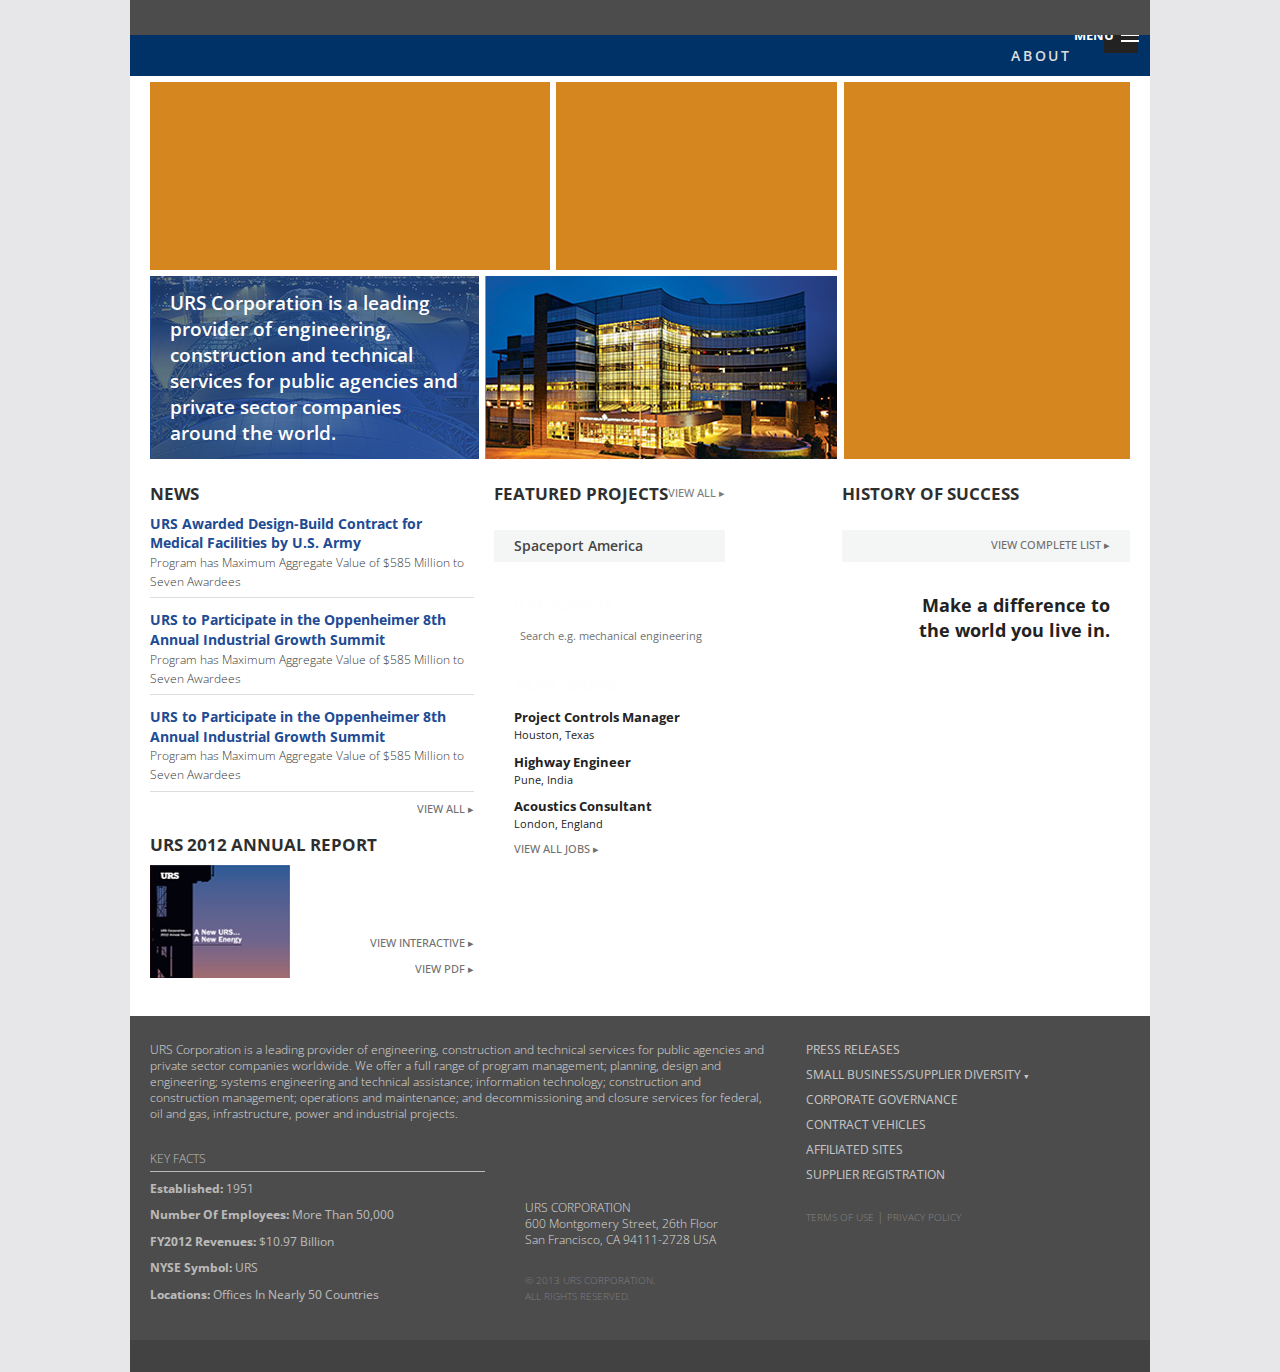
==== commit e611a67e: "footer color up" ====
--- a/index.html
+++ b/index.html
@@ -11,21 +11,8 @@
   <link href="stylesheets/app.css" media="screen, projector, print" rel="stylesheet" type="text/css" />
   <link href='http://fonts.googleapis.com/css?family=Open+Sans:400,300,600,700,800|Open+Sans+Condensed:700' rel='stylesheet' type='text/css'>
 
+
   <script src="javascripts/vendor/custom.modernizr.js"></script>
-<style>
-  #header-fix.active{
-      background:url('../images/assets/plus.png') top left no-repeat;
-    }
-  #header-fix{  
-    background:url('../images/assets/minus.png') top left no-repeat;
-  }
-  section.top-bar-section ul.right {
-    margin-right: 0px;
-  }
-  .top-bar .right li a:not(.button) {
-    padding: 0 14.66667px;
-  }
-</style>
 
 </head>
 <body>
@@ -36,20 +23,20 @@
     <div id="inner-wrapper">
       
     </div>
-      <div class="row  hide-for-small" style="">
+      <div class="row  hide-for-small">
         <div class="contain-to-grid">
           <nav class="top-bar fixed secondary-bar">
              <ul class="title-area">
-               <li class="name"  style="z-index: 90 !important;"></li>
+               <li class="name"></li>
              </ul>
              <section class="top-bar-section">
               <ul class="left column">
                 <li class="stock-ticker">
                   <a href="indexa.html" style="color:#dedede !important">
-                    <span style="font-weight: bold; font-size: 12px; margin-left: -1.6em; margin-right: 1.6em">UNITED STATES</span> <span style=" font-family: 'Open Sans Condensed', sans-serif; font-weight: 700; font-size:13px">NYSE: URS</span> <span class="positive-color">▲</span> 46.57 (+22)
+                    <span style="font-weight: bold; font-size: 1.1em; margin-left: -1.6em; margin-right: 1.6em">UNITED STATES</span> <span style=" font-family: 'Open Sans Condensed', sans-serif; font-weight: 700; font-size:13px">NYSE: URS</span> <span class="positive-color">&#9650;</span> 46.57 (+22)
                   </a>  
                 </li>
-                <li class=""> 
+                <li> 
                   <a class="" href="indexa.html">
                     <label class="lightest tbheight" style="font-size: 10px !important;">
                       07/24/13 at 10:30 AM (Delayed by 20 minutes)
@@ -63,11 +50,11 @@
                 </li>
                 <li class="divider"></li>
                 <li class="has-dropdown">
-                  <a href="#">Countries</a>
-                  <ul class="dropdown" >
-                    <li class="country" >
-                      <a href="#">
-                        <img src="images/country-filler.png" alt="" style="z-index: 900;">
+                  <a href="indexa.html">Countries</a>
+                  <ul class="dropdown">
+                    <li class="country">
+                      <a href="#" onclick="return false;">
+                        <img src="images/country-filler.png" alt="">
                       </a>
                     </li>
                   </ul>
@@ -98,19 +85,17 @@
       <!-- Main blue nav bar Begin  -->
       <div class="row ">
         <div class="contain-to-grid">
-          <nav class="main top-bar" style="z-index: 900">
+          <nav class="main top-bar">
              <section class="top-bar-section">
                <ul class="title-area column">
-                 <a href="indexa.html"><li class="name"></li></a> 
-                 <li class="toggle-topbar menu-icon"><a href="#"><span>Menu</span></a></li>
+                 <li class="name"></li>
+                 <li class="toggle-topbar menu-icon"><a href="indexa.html"><span>Menu</span></a></li>
                </ul>
               <ul class="left column">
               </ul>
               <ul class="right row">
                 <li><a href="indexa.html">About</a></li>
-                <li class="" id="megamenu-selector" >
-                  <a href="indexa.html" onclick="return false;">Markets</a>
-                </li>
+                <li id="megamenu-selector"><a href="indexa.html" onclick="return false;">Markets</a></li>
                 <li><a href="indexa.html">Services</a></li>
                 <li><a href="indexa.html">Projects</a></li>
                 <li><a href="indexa.html">Investors</a></li>
@@ -118,9 +103,12 @@
               </ul>
             </section>
           </nav>
-
-          <!-- Megamenu start -->
-          <div id="mega-menu" class="row mega-menu large-12 large-centered column" style="z-index: 840 !important;">
+        </div>
+      </div>
+      <!-- Main blue nav bar End  -->
+      
+  <!-- Megamenu start -->
+          <div id="mega-menu" class="row mega-menu large-12 large-centered column">
             <div class="large-4 column">
               <ul class="no-bullet">
                 <li><label class="primary">OUR WORK IN THE <br>UNITED KINGDOM</label></li>
@@ -193,429 +181,176 @@
           </div>
           <!-- Megamenu end -->
 
-        </div>
-      </div>
-      <!-- Main blue nav bar End  -->
-
-  <style>
-  .hero-slider .slide-3.active p, .hero-slider .slide-4.active p, .hero-slider .slide-5.active p {
-margin-left: 0em;
-}
-.slide-content .large-5{
-  min-height: 141px;
-}
-.openDown.slide-content .large-5{
-  min-height: 0px !important;
-}
-div.orbit-container ul {
-  height: 167.40625px !important;
-  overflow:visible !important;
-}
-</style>
-      
-      <!-- Hero slider Begin  -->
-      <div class="row hero-slider" id="hero-slider">
-
-        <div class="header-fix column" id="header-fix" style="width: 80%;">
-          <div class="child" style="display:inline-block;">
-            <h2 id="hero-news" style="z-index: 5;">URS Corporation</h2>
-          </div>
-        </div>
-        <div id="hero-display">
-          <ul data-orbit data-options="
-            timer_speed: 10000;
-            animation: 'fade';
-            resume_on_mouseout: false;
-            animation_speed: 500;
-            navigation_arrows: false;
-            slide_number: false;
-            timer: false;
-            variable_height: false;" style="height: 159.40625px !important;">
-            <li data-orbit-slide="headline-1" id="headline-1" class="slide-1 slide-content">
-              <div class="large-5" style="width: 37%;">
-                <span class=" slide-content-case">
-                <h2>URS Corporation</h2>
-                <p>is a leading provider of engineering, construction and technical services for public agencies and private sector companies around the world.</p>
-                <a href="indexa.html" id="slider-more-link" class="small-continue">More about us &#9656;</a>
-                </span>
-              </div>
-            </li>
-            <li data-orbit-slide="headline-2"id="headline-2" class="slide-2 slide-content">
-            <div class="large-5 slide-content-case exempt" style="width: 57%;">
-              <span class="slide-content-case">
-                
-              <h2>URS Corporation</h2>
-              <h4 class="large-number fl">#248</h4>
-              <h3>on FORTUNE's List of America's <br>500 Largest Companies</h3>
-              </span>
-              </div>
-            </li>
-            <li data-orbit-slide="headline-3"id="headline-3" class="slide-3 slide-content">
-            <div class="large-5 slide-content-case exempt" style="width: 57%;">
-            <span class="slide-content-case">
-              <h2>URS Corporation</h2>
-              <h4 class="large-number fl">#8</h4>
-              <h3>in Power</h3>
-              <p style='margin-left: 7em;'><i>ENR TOP 400 Contractors</i></p>
-            </span>
-            </div>
-            </li>
-            <li data-orbit-slide="headline-4"id="headline-4" class="slide-4 slide-content">
-            <div class="large-5 slide-content-case exempt" style="width: 57%;">
-            <span class="slide-content-case">
-              <h2>URS Corporation</h2>
-              <h4 class="large-number fl">#8</h4>
-              <h3>in Power</h3>
-              <p style='margin-left: 7em;'><i>ENR TOP 400 Contractors</i></p>
-            </span>
-            </div>
-            </li>
-            <li data-orbit-slide="headline-5"id="headline-5" class="slide-5 slide-content">
-            <div class="large-5" style="width: 57%;">
-            <span class="slide-content-case">
-              <h2>URS Corporation</h2>
-              <h4 class="large-number fl">#8</h4>
-              <h3>in Power</h3>
-              <p style='margin-left: 7em;'><i>ENR TOP 400 Contractors</i></p>
-            </span>
-            </div>
-            </li>
-          </ul>  
+       <!-- Hero slider Begin  -->
+      <div class="row hero-slider">
+        <div class="column">
+          <div class="large-10 column grid11">
+            <div class="row bridgedam">
+              <a class="wrapdam" href="indexa.html"><div class="large-9 column dam hero-content">
+                <h3>#6 in Power in Top 500 Design Firms</h3>
+                <p class="subtitle">-Engineering news-record</p>
+              </div></a>
+              <a class="wrapbridge" href="indexa.html"><div class="large-5 column bridge hero-content">
+                <h3>#2 Design Firm and in the Top 3 for more than a decade</h3>
+                <p class="subtitle">-Engineering news-record</p>
+              </div></a>
+            </div>
+            <div class="row roofhospital">
+              <a class="wraproof" href="indexa.html"><div class="large-7 column roof hero-content active">
+                <h3>URS Corporation is a leading provider of engineering, construction and technical services for public agencies and private sector companies around the world.</h3>
+              </div></a>
+              <a class="wraphospital" href="indexa.html"><div class="large-7 column hospital hero-content">
+                <h3>#1 Green Design Firm</h3>
+                <p class="subtitle">-Engineering news-record</p>
+              </div></a>
+            </div>
+          </div>
+          <a class="wrapfreeway" href="indexa.html"><div class="large-4 column freeway hero-content">
+            <h3>#1 in Bridges in Top 500 Design Firms</h3>
+            <p class="subtitle">-Engineering news-record</p>
+          </div></a>
         </div>
       </div>
       <!-- Hero slider End  -->
 
       <!-- Main content Begin  -->
       <div class="row main-content">
-
-        <div class="column large-14">
+        
+        <!-- First column Begin  -->
+        <div class="column large-5">
           
-        <!-- First row Begin  -->
           <!-- News Begin  -->
-
           <div class="row news-home widget">
-          <div class="">
-            <div class="column inner-wrap">
-              <div class="row" id="clickme-news">
-                <div class="column child">
-                  <h2 class="section-title main ">News</h2>
+            <div class="column">
+              
+              <h2 class="section-title"><a href="indexa.html" class="dark-color dark-head">News</a></h2>
+
+              <h3><a href="indexa.html">URS Awarded Design-Build Contract for Medical Facilities by U.S. Army</a></h3>
+              <p>Program has Maximum Aggregate Value of $585 Million to Seven Awardees</p>
+              <hr>
+              <h3><a href="indexa.html">URS to Participate in the Oppenheimer 8th Annual Industrial Growth Summit</a></h3>
+              <p>Program has Maximum Aggregate Value of $585 Million to Seven Awardees</p>
+              <hr>
+              <h3><a href="indexa.html">URS to Participate in the Oppenheimer 8th Annual Industrial Growth Summit</a></h3>
+              <p>Program has Maximum Aggregate Value of $585 Million to Seven Awardees</p>
+              <hr class="last">
+              <a href="indexa.html" class="fr small-continue">View all &#9656;</a>
+            </div>
+          </div>
+          <!-- News End  -->
+          <!-- Annual report Begin  -->
+          <div class="row annual-report">
+            <div class="column large-14">
+              <h2 class="section-title">
+                <a href="indexa.html" class="dark-color dark-head">URS 2012 Annual Report</a>
+              </h2>
+            </div>
+            <div class="column large-14">
+              <a href="indexa.html"><img class="fl" src="images/widget/annual-report-thumb.jpg" alt=""></a>
+              <ul class="no-bullet text-right links">
+                <li>
+                  <a href="indexa.html" class=" small-continue">View Interactive &#9656;</a>
+                </li>
+                <li>
+                  <a href="indexa.html" class=" small-continue">View PDF &#9656;</a>
+                </li>
+              </ul>
+            </div>
+          </div>
+          <!-- Annual report End  -->
+        </div>
+        <!-- First column End  -->
+
+        <!-- Second Column Begin  -->
+        <div class="large-9 column">
+          
+          <!-- First row Begin  -->
+          <div class="row">
+            
+            <!-- Featured project Begin  -->
+            <div class="column row large-7 feature-widget">
+                <h2 class="section-title">
+                  <a href="indexa.html" class="dark-color dark-head" style="display: inline-block;">Featured Projects</a>
+                  <a href="indexa.html" class="fr small-continue">View all &#9656;</a>
+                  </h2>
+                <section>
+                  <header>
+                    <a href="indexa.html"><img src="images/widget/featured-project.jpg" alt=""></a>
+                  </header>
+                  <footer>
+                    <div class="column widget-back">
+                      <p>
+                        <a href="indexa.html" class="dark-color">Spaceport America</a>
+                      </p>
+                    </div>
+                  </footer>
+                </section>
+            </div>
+            <!-- Featured project End  -->
+            <!-- History of Begin  -->
+            <div class="column large-7 history feature-widget">
+              <h2 class="section-title"><a class="dark-color dark-head" href="indexa.html">History of Success</a></h2>
+              <section>
+                <header>
+                  <img src="images/widget/history-of-success.jpg" alt="">
+                </header>
+                <footer class=" widget-back">
+                  <div class="column widget-back">
+                    <p>
+                      <a href="indexa.html" class="fr small-continue">View complete list &#9656;</a>
+                    </p>
+                  </div>
+                </footer>
+              </section>
+            </div>
+            <!-- History of End  -->
+          </div>
+          <!-- First row End  -->
+
+          <!-- Second row Begin  -->
+          <div class="row large-14">
+            
+            <!-- Job search of Begin  -->
+            <div class="column">
+              <div class="row job-search-module">
+                <div class="large-8 column">
+                  <h2 class="section-title bright-white">Job search</h2>
+                   <form action="indexa.html">
+                    <div class="row collapse">
+                      <div class="small-9 large-9 columns">
+                        <input type="text" style=" " placeholder="Search e.g. mechanical engineering">
+                      </div>
+                      <div class="small-5 large-5 columns">
+                        <input style=" "type="button" value="" class="postfix " onclick="location.href='indexa.html'"></input>
+                      </div>
+                    </div>
+                  </form>
+                  <h2 class="section-title bright-white">Now hiring</h2>
+                  <a href="indexa.html" style="display: inline-block;"><h3>Project Controls Manager</h3>
+                  <p>Houston, Texas</p></a>
+                  <hr style="visibility: hidden; margin-top:1px!important; margin-bottom:1px!important;">
+                  <a href="indexa.html" style="display: inline-block;"><h3>Highway Engineer</h3>
+                  <p>Pune, India</p></a>
+                  <hr style="visibility: hidden; margin-top:1px!important; margin-bottom:1px!important;">
+                  <a href="indexa.html" style="display: inline-block;"><h3>Acoustics Consultant</h3>
+                  <p>London, England</p></a>
+                  <hr style="visibility: hidden; margin-top:1px!important; margin-bottom:1px!important;">
+                  <a href="indexa.html" class="small-continue" style="display: inline-block;">
+                    View all jobs &#9656;
+                  </a>
+                </div>
+                <div class="large-6 fl column">
+                  <h4 class="text-right">
+                    Make a difference to <br>
+                    the world you live in.
+                  </h4>
                 </div>
               </div>
-              <div class="row" id="display-news">
-                <div class="column large-2">
-                  <div class="row annual-report">
-                    <div class="column large-14">
-                      <h2 class="section-title">
-                        <a href="indexa.html" style="text-transform: uppercase;
-color: rgb(0, 0, 0);
-font-size: 13px;
-opacity: .9;
-line-height: 1.2em;">URS 2012 <br>Annual Report</a>
-                      </h2>
-                    </div>
-                    <div class="column large-14">
-                      <a href="indexa.html" style="text-transform: uppercase;
-color: rgb(0, 0, 0);
-font-size: 13px;
-opacity: .9;
-line-height: 1.2em;"><img class="" style="height: 80px;" src="images/widget/annual-report-thumb.jpg" alt=""></a>
-                      <ul class="no-bullet text-right links">
-                        <li>
-                          <a href="indexa.html" class=" small-continue">View Interactive &#9656;</a>
-                        </li>
-                        <li>
-                          <a href="indexa.html" class=" small-continue">View PDF &#9656;</a> </li>
-                      </ul>
-                    </div>
-                  </div>
-                </div>
-                <div class="column large-4 news-item ">
-                  <h3><a href="indexa.html">Bill Lingard Named Executive Vice President and Chief Operating Oﬃcer of URS</a></h3>
-                  <p>Chief Financial Oﬃcer H. Thomas Hicks Promoted to EVP; Bill Lingard Named Executive Vice President and Chief Operating Oﬃcer of URS; Chief Financial Oﬃcer H. Thomas Hicks Promoted to EVP</p>
-              
-                </div>
-                <div class="column large-4 news-item bl">
-                <h3><a href="indexa.html">Bill Lingard Named Executive Vice President and Chief Operating Oﬃcer of URS</a></h3>
-                <p>Chief Financial Oﬃcer H. Thomas Hicks Promoted to EVP; Bill Lingard Named Executive Vice President and Chief Operating Oﬃcer of URS; Chief Financial Oﬃcer H. Thomas Hicks Promoted to EVP</p>
-              
-                </div>
-                <div class="column large-4 news-item bl">
-                  <h3><a href="indexa.html">Bill Lingard Named Executive Vice President and Chief Operating Oﬃcer of URS</a></h3>
-                  <p>Chief Financial Oﬃcer H. Thomas Hicks Promoted to EVP; Bill Lingard Named Executive Vice President and Chief Operating Oﬃcer of URS; Chief Financial Oﬃcer H. Thomas Hicks Promoted to EVP</p>
-                  <a href="indexa.html" class="fr small-continue">View all &#9656;</a>
-                </div>
-              </div>
-            </div>
-          </div>
-          </div>
-          <!-- First row End  -->
-
-          <!-- Second row Begin  -->
-          <!-- Projects Begin  -->
-
-          <div class="row feature-widget widget">
-
-          <div class="">
-
-            <div class="column inner-wrap">
-              <div class="row" id="project-news">
-                <div class="column child">
-                  <h2 class="section-title main " >Projects</h2>
-                </div>
-              </div>
-              <div class="row" id="project-display">
-                <div class="column">
-                  
-              <div class="row">
-                <div class="column large-2">
-                  <div class="row annual-report">
-                    <div class="column large-14">
-                      <a href="indexa.html" style="text-transform: uppercase;
-color: rgb(0, 0, 0);
-font-size: 15px;
-opacity: .9;
-line-height: 1.2em;"><h2 class="section-title">
-                        Featured Projects
-                      </h2></a>
-                      <a href="indexa.html" class="small-continue">View all &#9656;</a>
-                    </div>
-                  </div>
-                </div>
-                <div class="column large-4 news-item ">
-                  <div class="row image-case">
-                    <div class="column">
-                    <a href="indexa.html" style="text-transform: uppercase;
-color: rgb(0, 0, 0);
-font-size: 15px;
-opacity: .9;
-line-height: 1.2em;"><img src="images/project/left.jpg" alt=""></a>
-                    </div>
-                  </div>
-                  <div class="row description">
-                    <div class="column ">
-                    <a href="indexa.html" class="dark-color">Spaceport America</a>
-                    </div>
-                  </div>
-                </div>
-                <div class="column large-4 news-item bl">
-                  <div class="row image-case">
-                    <div class="column">
-                    <a href="indexa.html" style="text-transform: uppercase;
-color: rgb(0, 0, 0);
-font-size: 15px;
-opacity: .9;
-line-height: 1.2em;"><img src="images/project/mid.png" alt=""></a>
-                    </div>
-                  </div>
-                  <div class="row description">
-                    <div class="column ">
-                    <a href="indexa.html" class="dark-color">Woodrow Wilson Bridge</a>
-                    </div>
-                  </div>
-                </div>
-                <div class="column large-4 news-item bl">
-                  <div class="row image-case">
-                    <div class="column">
-                    <a href="indexa.html" style="text-transform: uppercase;
-color: rgb(0, 0, 0);
-font-size: 15px;
-opacity: .9;
-line-height: 1.2em;"><img src="images/project/right.jpg" alt=""></a>
-                    </div>
-                  </div>
-                <div class="row description">
-                  <div class="column ">
-                    <a href="indexa.html" class="dark-color">Reaper Unmanned <br>Aircraft System
-                    </a></a>
-                  </div>
-                </div>
-              </div>
-              <style>
-                .custom.dropdown ul{display: none !important;}
-                .project-nav ul.inline-list{padding-top: 0.4em;}
-              </style>
-              <div class="column height-limit">
-                <div class="row">
-                  <div class="column">
-                    <div class="row project-nav">
-                      <ul class="inline-list fr">
-                        <li>
-                          <form class="custom">
-                            <select id="customDropdown1" class="large nav-ele">
-                              <option>Sort by Market</option>
-                            </select>
-                          </form>
-                        </li>
-                        <li>
-                          <form class="custom">
-                            <select id="customDropdown2" class="large nav-ele">
-                              <option>Sort by Service</option>
-                            </select>
-                          </form>
-                        </li>
-                        <li>
-                          <form class="custom">
-                            <select id="customDropdown3" class="large nav-ele">
-                              <option>Sort by Location</option>
-                            </select>
-                          </form>
-                        </li>
-                        <li>
-                          <input type="text" placeholder="Search by Keyword" class="nav-ele">
-                        </li>
-                        <li>
-                          <a href="indexa.html" class="button small secondary act">Apply &#9656</a>
-                        </li>
-                      </ul>
-                    </div>
-                  </div>
-                </div>
-              
-                </div>
-              </div>
-              </div>
-            </div>
-          </div>
-          </div>
-          </div>
-         <!-- Second row End  -->
-
-          <!-- Third row Begin  -->
-          <!-- Careers Begin  -->
-          <div class="row job-search-module widget">
-  
-          <div class="Ω">
-
-            <div class="column inner-wrap">
-              <div class="row" id="jobs-news">
-                <div class="column  child">
-                  <h2 class="section-title main " >Careers</h2>
-                </div>
-              </div>
-              <style>
-              .job-search-module .hiring a:hover h3, 
-              .job-search-module .hiring a:hover p
-              {color: #b17217!important; }</style>
-              <div class="row" id="jobs-display">
-                <div class="column large-3">
-                  <div class="row">
-                    <div class="column large-14 hiring">
-                      <h2 class="section-title">
-                        Now hiring
-                      </h2>
-                      <a href="indexa.html"><h3>Project Controls Manager</h3>
-                      <p>Houston, Texas</p></a>
-                      <a href="indexa.html"><h3>Highway Engineer</h3>
-                      <p>Pune, India</p></a>
-                      <a href="indexa.html"><h3>Acoustics Consultant</h3>
-                      <p>London, England</p></a>
-                      <a href="indexa.html" class="small-continue">
-                      View all jobs &#9656;
-                      </a>
-
-                    </div>
-                  </div>
-                </div>
-                <div class="column large-3 search-widget">
-                  <div class="row">
-                    <h2 class="section-title">
-                      Job search
-                    </h2>
-                    <form action="indexa.html">
-                    <div class="row collapse" style="    ">
-                      <div class="small-9 large-9 columns">
-                        <input type="text" style=" height: 21px; 
-    font-size: 0.7em;
-    border: none;
-    border-right:0px; 
-    box-shadow:none;
-    margin-right: 0px; 
-    -webkit-box-shadow:none; width:127px !important; background: white!important;" placeholder="Search by Keyword">
-                      </div>
-                      <div class="small-5 large-5 columns">
-                        <input style="    background:url('images/search-icon-bl.png') center right no-repeat #fff !important;
-    box-shadow:none; 
-    -webkit-box-shadow:none; 
-    height: 21px; 
-    border:0px;
-    background: rgb(255, 255, 255);
-    width: 70px;" type="button" value="" class="postfix " onclick="location.href='indexa.html'"></input>
-                      </div>
-                    </div>
-                    </form>
-                    <div class="row">
-                      <div class="column">
-                        <form class="custom fl ">
-                          <select id="customDropdown4" class="small">
-                            <option>Interest Category</option>
-                          </select>
-                        </form>
-                        <a href="indexa.html" class=" fl button secondary small act">Go &#9656</a>
-                      </div>
-                    </div>
-                  </div>
-
-                </div>
-                <div class="column large-8">
-                  <h2 class="section-title">
-                   Featured Employees
-                  </h2>
-                  <div class="row">
-                    <div class="column large-7 news-item bl">
-                      <div class="row">
-                        <div class="column">
-                          <a href="indexa.html" style="text-transform: uppercase;
-color: rgb(0, 0, 0);
-font-size: 15px;
-opacity: .9;
-line-height: 1.2em;"><img src="images/employee/chris.jpg" alt="" class="fl"></a>
-                          <section class="fl">
-                            <h3><a href="indexa.html">Chris</a></h3>
-                            <p>Senior Principal<br> Brisbane, Australia</p>
-                          </section>
-                        </div>                  
-                        <a href="indexa.html" class="small-continue fr">
-                          Read more &#9656
-                        </a>
-                      </div>
-                    </div>
-                    <div class="column large-7 news-item bl">
-                      <div class="row">
-                        <div class="column">
-                          <a href="indexa.html" style="text-transform: uppercase;
-color: rgb(0, 0, 0);
-font-size: 15px;
-opacity: .9;
-line-height: 1.2em;"><img src="images/employee/ashley.jpg" alt="" class="fl"></a>
-                          <section class="fl">
-                            <h3><a href="indexa.html">Ashley</a></h3>
-                            <p>Senior Principal,<br>Environment<br>Melbourne, Australia</p>
-                          </section>
-                        </div>                   
-                        <a href="indexa.html" class="small-continue fr">
-                          Read more &#9656
-                        </a>
-                      </div>
-                    </div>
-                  </div>
-                </div>
-              
-              </div>
-
-              </div>
-            </div>
-          </div>
-         <!-- Third row End  -->
-
-
-        </div>
-      </div>
-         <!-- Main content End  -->
-
-
-
-          <!-- Second row Begin  -->
-          
+            </div>
+            <!-- Job search of End  -->
+          </div>
+          <!-- Second row End  -->
+
         </div>
         <!-- Second Column End  -->
 
@@ -625,28 +360,28 @@
       <div class="row footer" style="background:#4c4c4c;">
         
         <div class="large-9 column social-feed" style="line-height:16px;">
-          <p style="padding-top:.1em; margin-bottom:2.5em; line-height:16px; color:#cacaca;">URS Corporation is a leading provider of engineering, construction and technical services for public agencies and private sector companies worldwide. We offer a full range of program management; planning, design and engineering; systems engineering and technical assistance; information technology; construction and construction management; operations and maintenance; and decommissioning and closure services for federal, oil and gas, infrastructure, power and industrial projects.</p>
+          <p style="padding-top:.1em; margin-bottom:2.5em; line-height:16px; color:rgb(230,230,230);">URS Corporation is a leading provider of engineering, construction and technical services for public agencies and private sector companies worldwide. We offer a full range of program management; planning, design and engineering; systems engineering and technical assistance; information technology; construction and construction management; operations and maintenance; and decommissioning and closure services for federal, oil and gas, infrastructure, power and industrial projects.</p>
           <div class="row">
             <div class="large-8 column">
-              <ul class="no-bullet" style="margin-right:0em; color:#cacaca;">
+              <ul class="no-bullet" style="margin-right:0em; color:rgb(230,230,230);">
                 <li style="k
-                "><p style="border-bottom: 1px solid #cacaca; margin-bottom: 8px; font-size:12px; padding-bottom:5px; color:#cacaca;">KEY FACTS</p> </li>
-                <li style="text-transform:capitalize; line-height:1.5em; margin-bottom:.7em; font-size:12px; color:#cacaca;"><b>Established:</b> 1951</li>
-                <li style="text-transform:capitalize; line-height:1.5em; margin-bottom:.7em; font-size:12px; color:#cacaca;"><b>Number of Employees:</b> More Than 50,000</li>
-                <li style="text-transform:capitalize; line-height:1.5em; margin-bottom:.7em; font-size:12px; color:#cacaca;"><b>FY2012 Revenues:</b> $10.97 Billion</li>
-                <li style="text-transform:capitalize; line-height:1.5em; margin-bottom:.7em; font-size:12px; color:#cacaca;"><b>NYSE Symbol:</b> URS</li>
-                <li style="text-transform:capitalize; line-height:1.5em; margin-bottom:.7em; font-size:12px; color:#cacaca;"><b>Locations:</b> Offices in nearly 50 countries</li>
+                "><p style="border-bottom: 1px solid rgb(230,230,230); margin-bottom: 8px; font-size:12px; padding-bottom:5px; color:rgb(230,230,230);">KEY FACTS</p> </li>
+                <li style="text-transform:capitalize; line-height:1.5em; margin-bottom:.7em; font-size:12px; color:rgb(230,230,230);"><b>Established:</b> 1951</li>
+                <li style="text-transform:capitalize; line-height:1.5em; margin-bottom:.7em; font-size:12px; color:rgb(230,230,230);"><b>Number of Employees:</b> More Than 50,000</li>
+                <li style="text-transform:capitalize; line-height:1.5em; margin-bottom:.7em; font-size:12px; color:rgb(230,230,230);"><b>FY2012 Revenues:</b> $10.97 Billion</li>
+                <li style="text-transform:capitalize; line-height:1.5em; margin-bottom:.7em; font-size:12px; color:rgb(230,230,230);"><b>NYSE Symbol:</b> URS</li>
+                <li style="text-transform:capitalize; line-height:1.5em; margin-bottom:.7em; font-size:12px; color:rgb(230,230,230);"><b>Locations:</b> Offices in nearly 50 countries</li>
               </ul>
             </div>
             <div class="large-6 column" style="padding-top: 3em;">  
-            <p style="margin-bottom:2em; line-height:16px; color:#cacaca;">
+            <p style="margin-bottom:2em; line-height:16px; color:rgb(230,230,230);">
                 URS CORPORATION <br>
                 600 Montgomery Street, 26th Floor <br>
                 San Francisco, CA 94111-2728 USA
               </p>
               <p class="terms-use copyright" style="clear:both; line-height:16px; font-weight: 200;
     font-size: 10px;
-    text-transform: uppercase; color:#a3a3a3;">  
+    text-transform: uppercase; color:rgb(210,210,210);">  
               © 2013 URS Corporation. <br>All Rights Reserved.
             </p>
             </div>
@@ -665,20 +400,17 @@
           </ul>
         </div> 
           <ul class="no-bullet fl">
-            <li><a href="indexa.html" style="color:#cacaca;">Press Releases</a></li>
-            <li><a href="indexa.html" style="color:#cacaca;">SMALL BUSINESS/SUPPLIER DIVERSITY<span style="font-size:.6em;"> &#9660;</span></a></li>
-            <li><a href="indexa.html" style="color:#cacaca;">CORPORATE GOVERNANCE</a></li>
-            <li><a href="indexa.html" style="color:#cacaca;">CONTRACT VEHICLES</a></li>
-            <li><a href="indexa.html" style="color:#cacaca;">AFFILIATED SITES</a></li>
-            <li><a href="indexa.html" style="color:#cacaca;">SUPPLIER REGISTRATION</a></li>
+            <li><a href="indexa.html" style="color:rgb(230,230,230);">Press Releases</a></li>
+            <li><a href="indexa.html" style="color:rgb(230,230,230);">SMALL BUSINESS/SUPPLIER DIVERSITY<span style="font-size:.6em;"> ▼</span></a></li>
+            <li><a href="indexa.html" style="color:rgb(230,230,230);">CORPORATE GOVERNANCE</a></li>
+            <li><a href="indexa.html" style="color:rgb(230,230,230);">CONTRACT VEHICLES</a></li>
+            <li><a href="indexa.html" style="color:rgb(230,230,230);">AFFILIATED SITES</a></li>
+            <li><a href="indexa.html" style="color:rgb(230,230,230);">SUPPLIER REGISTRATION</a></li>
           </ul>
-          <p class="terms-use fl" style=
-            "color:#a3a3a3;">
-            <a href="indexa.html"  style=
-            "color:#a3a3a3;">TERMS OF USE </a>
+          <p class="terms-use fl" style="color:rgb(210,210,210);">
+            <a href="indexa.html" style="color:rgb(210,210,210);">TERMS OF USE </a>
             | 
-            <a href="indexa.html"  style=
-            "color:#a3a3a3;">PRIVACY POLICY</a>
+            <a href="indexa.html" style="color:rgb(210,210,210);">PRIVACY POLICY</a>
           </p>
           
         </div>
@@ -690,7 +422,6 @@
     <!-- Footer End  -->
 
   <script src="javascripts/vendor/jquery.js"></script>
-
   <script src="javascripts/jQuery.hoverintent.js"></script>
 
   <script src="javascripts/foundation/foundation.js"></script>
@@ -698,16 +429,14 @@
   <script src="javascripts/foundation/foundation.dropdown.js"></script>
 
   <script src="javascripts/foundation/foundation.orbit.js"></script>
-  <script src="javascripts/foundation/foundation.forms.js"></script>
   
   <script src="javascripts/foundation/foundation.topbar.js"></script>
   
   
-  
   <script>
     $(document).foundation();
 
-   function displayMegaMenu(){
+    function displayMegaMenu(){
       $('#megamenu-selector').addClass('show');
       $('#megamenu-selector').css('background', 'white');
       $('#mega-menu').slideDown();
@@ -749,195 +478,48 @@
         }
         return false;
     }; 
-
-    var applicationEl = {
-          'hero' : {
-            'displayEl': $('#hero-display'), 
-            'slideEl': $('#hero-display'), 
-            'triggerEl': $('#header-fix, #hero-display'),
-            'bodyEl': $('.news-home.widget'),
-            'titleEl': $('h2#hero-news'),
-            'slideContentEl': $('.slide-content-case'),
-            'accordianStatus':'0'
-          },
-          'news' : {
-            'displayEl': $('#display-news'),
-            'triggerEl': $('#clickme-news, #display-news'),
-            'bodyEl': $('.news-home.widget'),
-            'accordianStatus':'0' 
-          },
-          'project' : {
-            'displayEl': $('#project-display'),
-            'triggerEl': $('#project-news, #project-display'),
-            'bodyEl': $('.feature-widget.widget'),
-            'accordianStatus':'0'
-          },
-          'jobs' : {
-            'displayEl': $('#jobs-display'),
-            'triggerEl': $('#jobs-news, #jobs-display'),
-            'bodyEl':$('.job-search-module.widget'),
-            'accordianStatus':'0'
-          }
-        };
-
-    $(document).ready(function(){
-      $('.orbit-container ul').animate({
-        height: '156px',
-      }, 600);      
-    });
-
-    function closeHero(){
-      if( applicationEl.hero.triggerEl.hasClass("active")){
-      console.log('closeHero run');
-        applicationEl.hero.titleEl.animate({
-          paddingTop: ".8em",
-          marginTop: "0px",
-        }, 300);
-        $('.slide-content-case').fadeTo('fast', .01);
-        $('.exempt').fadeTo('fast', .01);
-        applicationEl.hero.displayEl.animate({
-          height: '73px',
-        }, 400);
-        applicationEl.hero.displayEl.removeClass("active");
-        applicationEl.hero.displayEl.removeClass("open");
-        applicationEl.hero.triggerEl.removeClass("active");
-        applicationEl.hero.triggerEl.removeClass("open");
-      }
+    activeRoof = function(){
+      $('.hero-content.roof').removeClass('inactive');
+      $('.hero-content.roof').addClass('active');
+      console.log('active');
     };
-
-    function closeNews(){
-      if( applicationEl.news.triggerEl.hasClass('active') ){
-        applicationEl.news.displayEl.slideUp();
-        applicationEl.news.triggerEl.removeClass("active");
-        applicationEl.news.bodyEl.removeClass("active");
-      }
+    deactiveRoof = function(){
+      $('.hero-content.roof').addClass('inactive');
+      $('.hero-content.roof').removeClass('active');
+      console.log('deactive');
     };
-
-    function closeProjects(){
-      if( applicationEl.project.triggerEl.hasClass('active') ){
-        applicationEl.project.displayEl.slideUp();
-        applicationEl.project.triggerEl.removeClass("active");
-        applicationEl.project.bodyEl.removeClass("active");
-      }
-    };
-
-    function closeCareer(){
-      if( applicationEl.jobs.triggerEl.hasClass('active') ){
-        applicationEl.jobs.displayEl.slideUp();
-        applicationEl.jobs.triggerEl.removeClass("active");
-        applicationEl.jobs.bodyEl.removeClass("active");
-      }
-    };
-
-    var saveHtml;
-
-    $('#header-fix, .slide-content.active, #headline-2, #headline-3, #headline-4, #headline-5').click(
-        function(event){
-          console.log(event.target.nodeName);
-          if( applicationEl.hero.triggerEl.hasClass('active') ){
-            applicationEl.hero.triggerEl.removeClass("active open");
-            applicationEl.hero.displayEl.animate({
-              height: '167'
-            });
-            applicationEl.hero.displayEl.removeClass('open');
-            $('.slide-content').animate({
-              height: '167'
-            });
-            $('.orbit-container').animate({
-              height: '167'
-            });
-            $('.slide-content.active').html("<div class='large-5' style='width: 37%;'><span class=' slide-content-case'><h2>URS Corporation</h2><p>is a leading provider of engineering, construction and technical services for public agencies and private sector companies around the world.</p><a href='indexa.html' id='slider-more-link' class='small-continue'>More about us &#9656;</a></span></div>");
-            $('.slide-content').removeClass('openDown');
-            closeNews();
-            closeProjects();
-            closeCareer();  
-
-          } else {
-            applicationEl.hero.triggerEl.addClass("active open");
-            applicationEl.hero.displayEl.animate({
-              height: '274'
-            });
-            applicationEl.hero.displayEl.addClass('open');
-            $('.slide-content').animate({
-              height: '274'
-            });
-            $('.orbit-container').animate({
-              height: '274'
-            });
-            $('.slide-content').addClass('openDown');
-
-            closeNews();
-            closeProjects();
-            closeCareer();
-
-            saveHtml = $('.slide-content.active').html();
-
-            $('.slide-content.active').html("<div class='row'><div class='large-5 column exempt slide-content-case'><h2>URS Corporation</h2><p>is a leading provider of engineering, construction and technical services for public agencies and private sector companies around the world.</p></div></div><div class='row'><div class='exempt large-7 column'><p>The Company offers a full range of services including:</p><div class='column'><div class='row'><div class='column large-7'><ul class='circle'><li>Program management</li><li>Planning</li><li>Design & engineering</li><li>Systems engineering & technical assistance</li></ul></div><div class='column large-7'><ul class='circle'><li>Construction & construction management</li><li>Operations & maintenance</li><li>Information technology</li><li>Decommissioning & closure services</li></div></ul></div><div class='row'><a href='indexa.html' id='slider-more-link' class='small-continue'>More about us &#9656;</a></div></div></div>");
-          }
-      }
-    );
-
-    applicationEl.news.triggerEl.click(function() {
-      if(!applicationEl.news.triggerEl.hasClass('active')){
-        applicationEl.news.displayEl.slideDown('slow', function() {});
-        applicationEl.news.triggerEl.addClass('active');
-        applicationEl.news.bodyEl.addClass('active');
-        closeProjects();
-        closeCareer();
-        closeHero();
-      } else if (applicationEl.news.triggerEl.hasClass('active')){
-        closeNews();
-      } else {
-          if(!applicationEl.news.triggerEl.mouseover()){
-
-            applicationEl.news.triggerEl.removeClass('active');
-            applicationEl.news.bodyEl.removeClass('active');
-            applicationEl.news.displayEl.slideUp('slow', function() {});
-          }
-      }
-    });
-
-    applicationEl.project.triggerEl.click(function() {
-      if(!applicationEl.project.triggerEl.hasClass('active')){
-        applicationEl.project.displayEl.slideDown('slow', function() {});
-        applicationEl.project.triggerEl.addClass('active');
-        applicationEl.project.bodyEl.addClass('active');
-        closeNews();
-        closeCareer();
-        closeHero();
-      } else if (applicationEl.project.triggerEl.hasClass('active')){
-        closeProjects();
-      } else {
-          if(!applicationEl.project.triggerEl.mouseover()){
-
-            applicationEl.project.triggerEl.removeClass('active');
-            applicationEl.project.bodyEl.removeClass('active');
-            applicationEl.project.displayEl.slideUp('slow', function() {});
-          }
-       }
-    });
-
-    applicationEl.jobs.triggerEl.click(function() {
-      if(!applicationEl.jobs.triggerEl.hasClass('active')){
-        applicationEl.jobs.displayEl.slideDown('slow', function() {});
-        applicationEl.jobs.triggerEl.addClass('active');
-        applicationEl.jobs.bodyEl.addClass('active');
-        closeNews();
-        closeProjects();
-        closeHero();
-      } else if (applicationEl.jobs.triggerEl.hasClass('active')){
-        closeCareer();
-      } else {
-          if(!applicationEl.jobs.triggerEl.mouseover()){
-
-            applicationEl.jobs.displayEl.slideUp('slow', function() {});
-            applicationEl.jobs.triggerEl.removeClass('active');
-            applicationEl.jobs.bodyEl.removeClass('active');
-          }
-      }
-    });
-
+    $('.hero-content.dam').mouseover(
+      function(){
+        deactiveRoof();
+      });
+    $('.hero-content.dam').delay(800).mouseout(
+      function(){
+        activeRoof();
+      });
+    $('.hero-content.bridge').mouseover(
+      function(){
+        deactiveRoof();
+      });
+    $('.hero-content.bridge').delay(800).mouseout(
+      function(){
+        activeRoof();
+      });
+    $('.hero-content.hospital').mouseover(
+      function(){
+        deactiveRoof();
+      });
+    $('.hero-content.hospital').delay(800).mouseout(
+      function(){
+        activeRoof();
+      });
+    $('.hero-content.freeway').mouseover(
+      function(){
+        deactiveRoof();
+      });
+    $('.hero-content.freeway').delay(800).mouseout(
+      function(){
+        activeRoof();
+      });
   </script>
-
 </body>
 </html>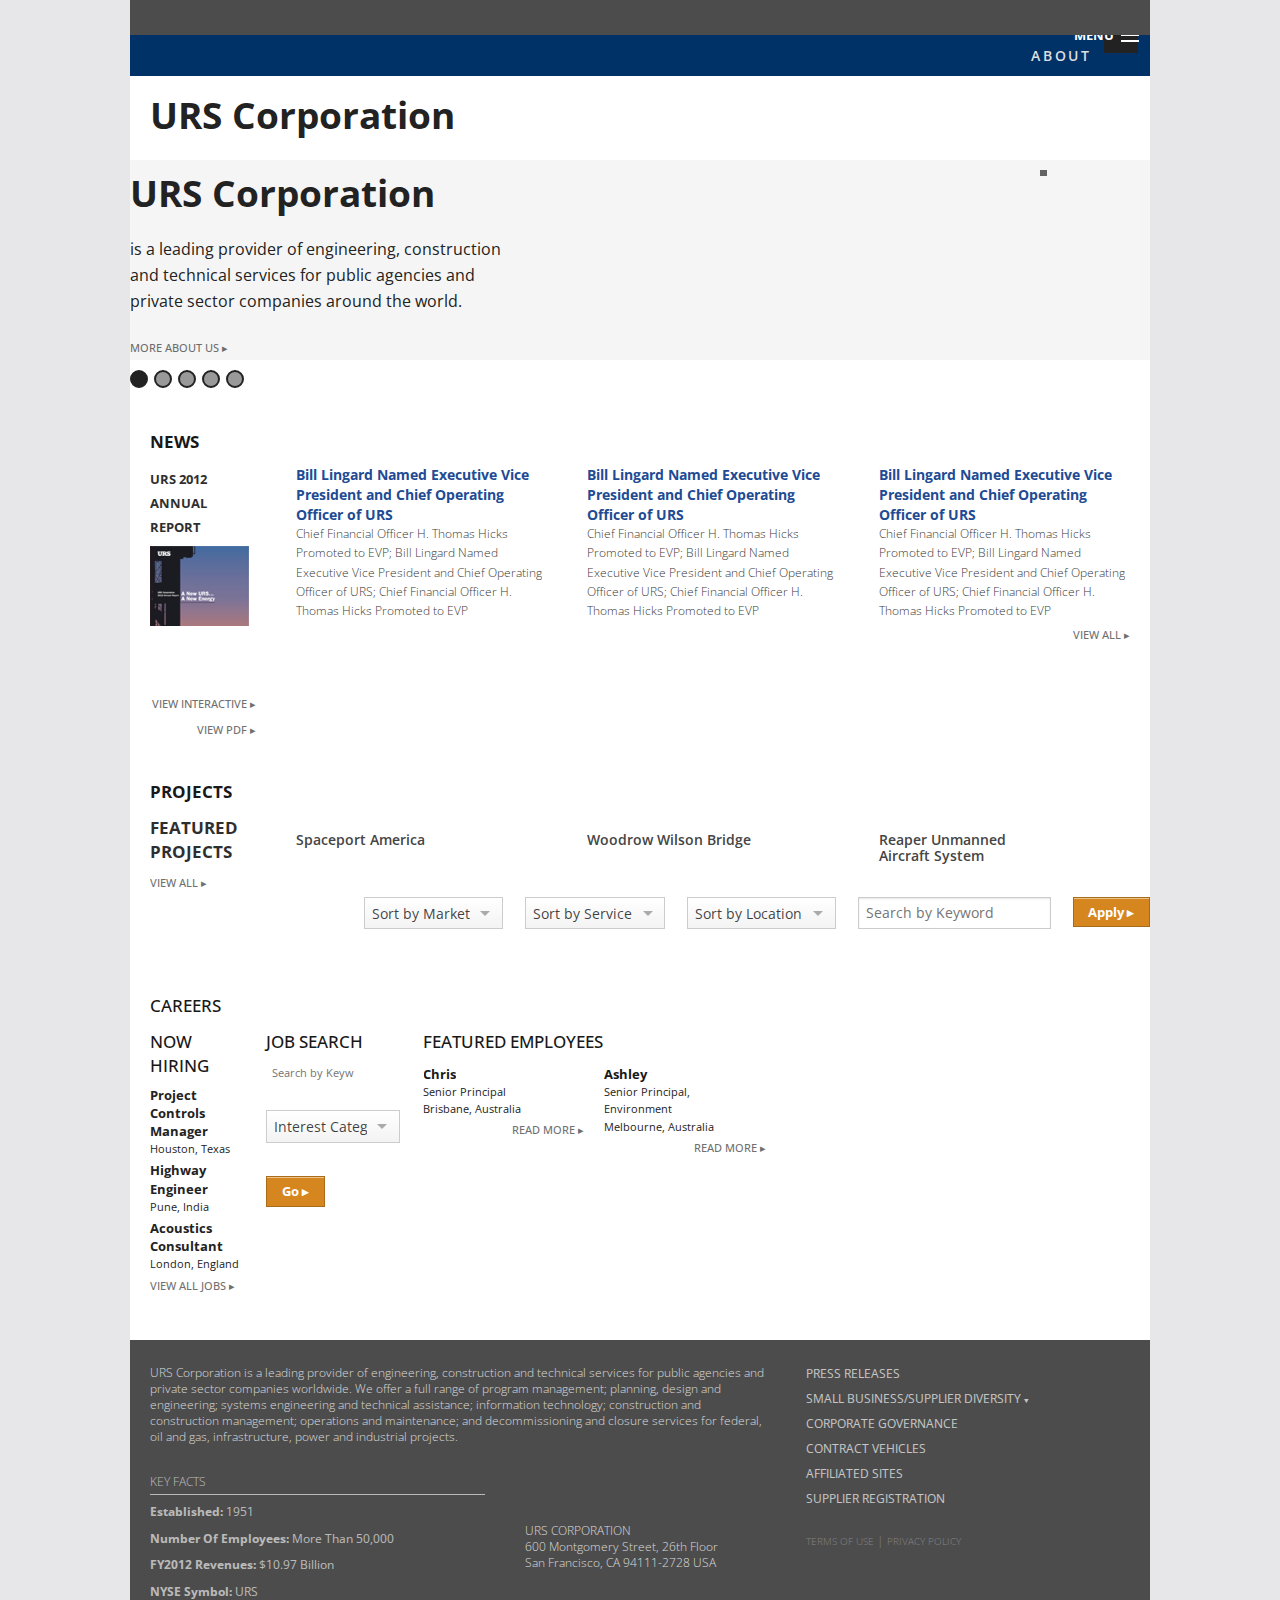
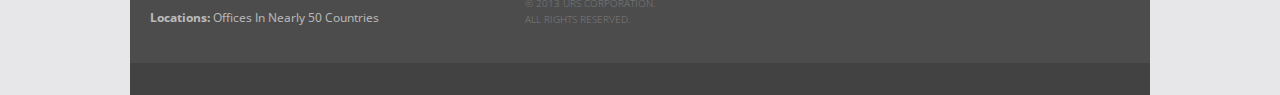
==== commit cab58697: "footer color up" ====
--- a/index.html
+++ b/index.html
@@ -11,8 +11,21 @@
   <link href="stylesheets/app.css" media="screen, projector, print" rel="stylesheet" type="text/css" />
   <link href='http://fonts.googleapis.com/css?family=Open+Sans:400,300,600,700,800|Open+Sans+Condensed:700' rel='stylesheet' type='text/css'>
 
-
   <script src="javascripts/vendor/custom.modernizr.js"></script>
+<style>
+  #header-fix.active{
+      background:url('../images/assets/plus.png') top left no-repeat;
+    }
+  #header-fix{  
+    background:url('../images/assets/minus.png') top left no-repeat;
+  }
+  section.top-bar-section ul.right {
+    margin-right: 0px;
+  }
+  .top-bar .right li a:not(.button) {
+    padding: 0 14.66667px;
+  }
+</style>
 
 </head>
 <body>
@@ -23,20 +36,20 @@
     <div id="inner-wrapper">
       
     </div>
-      <div class="row  hide-for-small">
+      <div class="row  hide-for-small" style="">
         <div class="contain-to-grid">
-          <nav class="top-bar fixed secondary-bar">
+          <nav class="top-bar fixed secondary-bar" style="z-index:910 !important;">
              <ul class="title-area">
-               <li class="name"></li>
+               <li class="name"  style="z-index: 90 !important;"></li>
              </ul>
              <section class="top-bar-section">
               <ul class="left column">
                 <li class="stock-ticker">
                   <a href="indexa.html" style="color:#dedede !important">
-                    <span style="font-weight: bold; font-size: 1.1em; margin-left: -1.6em; margin-right: 1.6em">UNITED STATES</span> <span style=" font-family: 'Open Sans Condensed', sans-serif; font-weight: 700; font-size:13px">NYSE: URS</span> <span class="positive-color">&#9650;</span> 46.57 (+22)
+                    <span style="font-weight: bold; font-size: 12px; margin-left: -1.6em; margin-right: 1.6em">UNITED STATES</span> <span style=" font-family: 'Open Sans Condensed', sans-serif; font-weight: 700; font-size:13px">NYSE: URS</span> <span class="positive-color">▲</span> 46.57 (+22)
                   </a>  
                 </li>
-                <li> 
+                <li class=""> 
                   <a class="" href="indexa.html">
                     <label class="lightest tbheight" style="font-size: 10px !important;">
                       07/24/13 at 10:30 AM (Delayed by 20 minutes)
@@ -50,11 +63,11 @@
                 </li>
                 <li class="divider"></li>
                 <li class="has-dropdown">
-                  <a href="indexa.html">Countries</a>
-                  <ul class="dropdown">
-                    <li class="country">
-                      <a href="#" onclick="return false;">
-                        <img src="images/country-filler.png" alt="">
+                  <a href="#">Countries</a>
+                  <ul class="dropdown" >
+                    <li class="country" >
+                      <a href="#">
+                        <img src="images/country-filler.png" alt="" style="z-index: 900;">
                       </a>
                     </li>
                   </ul>
@@ -85,17 +98,19 @@
       <!-- Main blue nav bar Begin  -->
       <div class="row ">
         <div class="contain-to-grid">
-          <nav class="main top-bar">
+          <nav class="main top-bar" style="z-index: 900">
              <section class="top-bar-section">
                <ul class="title-area column">
-                 <li class="name"></li>
-                 <li class="toggle-topbar menu-icon"><a href="indexa.html"><span>Menu</span></a></li>
+                 <a href="indexa.html"><li class="name"></li></a> 
+                 <li class="toggle-topbar menu-icon"><a href="#"><span>Menu</span></a></li>
                </ul>
               <ul class="left column">
               </ul>
               <ul class="right row">
                 <li><a href="indexa.html">About</a></li>
-                <li id="megamenu-selector"><a href="indexa.html" onclick="return false;">Markets</a></li>
+                <li class="" id="megamenu-selector" >
+                  <a href="indexa.html" onclick="return false;">Markets</a>
+                </li>
                 <li><a href="indexa.html">Services</a></li>
                 <li><a href="indexa.html">Projects</a></li>
                 <li><a href="indexa.html">Investors</a></li>
@@ -103,12 +118,9 @@
               </ul>
             </section>
           </nav>
-        </div>
-      </div>
-      <!-- Main blue nav bar End  -->
-      
-  <!-- Megamenu start -->
-          <div id="mega-menu" class="row mega-menu large-12 large-centered column">
+
+          <!-- Megamenu start -->
+          <div id="mega-menu" class="row mega-menu large-12 large-centered column" style="z-index: 840 !important;">
             <div class="large-4 column">
               <ul class="no-bullet">
                 <li><label class="primary">OUR WORK IN THE <br>UNITED KINGDOM</label></li>
@@ -181,176 +193,429 @@
           </div>
           <!-- Megamenu end -->
 
-       <!-- Hero slider Begin  -->
-      <div class="row hero-slider">
-        <div class="column">
-          <div class="large-10 column grid11">
-            <div class="row bridgedam">
-              <a class="wrapdam" href="indexa.html"><div class="large-9 column dam hero-content">
-                <h3>#6 in Power in Top 500 Design Firms</h3>
-                <p class="subtitle">-Engineering news-record</p>
-              </div></a>
-              <a class="wrapbridge" href="indexa.html"><div class="large-5 column bridge hero-content">
-                <h3>#2 Design Firm and in the Top 3 for more than a decade</h3>
-                <p class="subtitle">-Engineering news-record</p>
-              </div></a>
-            </div>
-            <div class="row roofhospital">
-              <a class="wraproof" href="indexa.html"><div class="large-7 column roof hero-content active">
-                <h3>URS Corporation is a leading provider of engineering, construction and technical services for public agencies and private sector companies around the world.</h3>
-              </div></a>
-              <a class="wraphospital" href="indexa.html"><div class="large-7 column hospital hero-content">
-                <h3>#1 Green Design Firm</h3>
-                <p class="subtitle">-Engineering news-record</p>
-              </div></a>
-            </div>
+        </div>
+      </div>
+      <!-- Main blue nav bar End  -->
+
+  <style>
+  .hero-slider .slide-3.active p, .hero-slider .slide-4.active p, .hero-slider .slide-5.active p {
+margin-left: 0em;
+}
+.slide-content .large-5{
+  min-height: 141px;
+}
+.openDown.slide-content .large-5{
+  min-height: 0px !important;
+}
+div.orbit-container ul {
+  height: 167.40625px !important;
+  overflow:visible !important;
+}
+</style>
+      
+      <!-- Hero slider Begin  -->
+      <div class="row hero-slider" id="hero-slider">
+
+        <div class="header-fix column" id="header-fix" style="width: 80%;">
+          <div class="child" style="display:inline-block;">
+            <h2 id="hero-news" style="z-index: 5;">URS Corporation</h2>
           </div>
-          <a class="wrapfreeway" href="indexa.html"><div class="large-4 column freeway hero-content">
-            <h3>#1 in Bridges in Top 500 Design Firms</h3>
-            <p class="subtitle">-Engineering news-record</p>
-          </div></a>
+        </div>
+        <div id="hero-display">
+          <ul data-orbit data-options="
+            timer_speed: 10000;
+            animation: 'fade';
+            resume_on_mouseout: false;
+            animation_speed: 500;
+            navigation_arrows: false;
+            slide_number: false;
+            timer: false;
+            variable_height: false;" style="height: 159.40625px !important;">
+            <li data-orbit-slide="headline-1" id="headline-1" class="slide-1 slide-content">
+              <div class="large-5" style="width: 37%;">
+                <span class=" slide-content-case">
+                <h2>URS Corporation</h2>
+                <p>is a leading provider of engineering, construction and technical services for public agencies and private sector companies around the world.</p>
+                <a href="indexa.html" id="slider-more-link" class="small-continue">More about us &#9656;</a>
+                </span>
+              </div>
+            </li>
+            <li data-orbit-slide="headline-2"id="headline-2" class="slide-2 slide-content">
+            <div class="large-5 slide-content-case exempt" style="width: 57%;">
+              <span class="slide-content-case">
+                
+              <h2>URS Corporation</h2>
+              <h4 class="large-number fl">#248</h4>
+              <h3>on FORTUNE's List of America's <br>500 Largest Companies</h3>
+              </span>
+              </div>
+            </li>
+            <li data-orbit-slide="headline-3"id="headline-3" class="slide-3 slide-content">
+            <div class="large-5 slide-content-case exempt" style="width: 57%;">
+            <span class="slide-content-case">
+              <h2>URS Corporation</h2>
+              <h4 class="large-number fl">#8</h4>
+              <h3>in Power</h3>
+              <p style='margin-left: 7em;'><i>ENR TOP 400 Contractors</i></p>
+            </span>
+            </div>
+            </li>
+            <li data-orbit-slide="headline-4"id="headline-4" class="slide-4 slide-content">
+            <div class="large-5 slide-content-case exempt" style="width: 57%;">
+            <span class="slide-content-case">
+              <h2>URS Corporation</h2>
+              <h4 class="large-number fl">#8</h4>
+              <h3>in Power</h3>
+              <p style='margin-left: 7em;'><i>ENR TOP 400 Contractors</i></p>
+            </span>
+            </div>
+            </li>
+            <li data-orbit-slide="headline-5"id="headline-5" class="slide-5 slide-content">
+            <div class="large-5" style="width: 57%;">
+            <span class="slide-content-case">
+              <h2>URS Corporation</h2>
+              <h4 class="large-number fl">#8</h4>
+              <h3>in Power</h3>
+              <p style='margin-left: 7em;'><i>ENR TOP 400 Contractors</i></p>
+            </span>
+            </div>
+            </li>
+          </ul>  
         </div>
       </div>
       <!-- Hero slider End  -->
 
       <!-- Main content Begin  -->
       <div class="row main-content">
-        
-        <!-- First column Begin  -->
-        <div class="column large-5">
+
+        <div class="column large-14">
           
+        <!-- First row Begin  -->
           <!-- News Begin  -->
+
           <div class="row news-home widget">
-            <div class="column">
+          <div class="">
+            <div class="column inner-wrap">
+              <div class="row" id="clickme-news">
+                <div class="column child">
+                  <h2 class="section-title main ">News</h2>
+                </div>
+              </div>
+              <div class="row" id="display-news">
+                <div class="column large-2">
+                  <div class="row annual-report">
+                    <div class="column large-14">
+                      <h2 class="section-title">
+                        <a href="indexa.html" style="text-transform: uppercase;
+color: rgb(0, 0, 0);
+font-size: 13px;
+opacity: .9;
+line-height: 1.2em;">URS 2012 <br>Annual Report</a>
+                      </h2>
+                    </div>
+                    <div class="column large-14">
+                      <a href="indexa.html" style="text-transform: uppercase;
+color: rgb(0, 0, 0);
+font-size: 13px;
+opacity: .9;
+line-height: 1.2em;"><img class="" style="height: 80px;" src="images/widget/annual-report-thumb.jpg" alt=""></a>
+                      <ul class="no-bullet text-right links">
+                        <li>
+                          <a href="indexa.html" class=" small-continue">View Interactive &#9656;</a>
+                        </li>
+                        <li>
+                          <a href="indexa.html" class=" small-continue">View PDF &#9656;</a> </li>
+                      </ul>
+                    </div>
+                  </div>
+                </div>
+                <div class="column large-4 news-item ">
+                  <h3><a href="indexa.html">Bill Lingard Named Executive Vice President and Chief Operating Oﬃcer of URS</a></h3>
+                  <p>Chief Financial Oﬃcer H. Thomas Hicks Promoted to EVP; Bill Lingard Named Executive Vice President and Chief Operating Oﬃcer of URS; Chief Financial Oﬃcer H. Thomas Hicks Promoted to EVP</p>
               
-              <h2 class="section-title"><a href="indexa.html" class="dark-color dark-head">News</a></h2>
-
-              <h3><a href="indexa.html">URS Awarded Design-Build Contract for Medical Facilities by U.S. Army</a></h3>
-              <p>Program has Maximum Aggregate Value of $585 Million to Seven Awardees</p>
-              <hr>
-              <h3><a href="indexa.html">URS to Participate in the Oppenheimer 8th Annual Industrial Growth Summit</a></h3>
-              <p>Program has Maximum Aggregate Value of $585 Million to Seven Awardees</p>
-              <hr>
-              <h3><a href="indexa.html">URS to Participate in the Oppenheimer 8th Annual Industrial Growth Summit</a></h3>
-              <p>Program has Maximum Aggregate Value of $585 Million to Seven Awardees</p>
-              <hr class="last">
-              <a href="indexa.html" class="fr small-continue">View all &#9656;</a>
+                </div>
+                <div class="column large-4 news-item bl">
+                <h3><a href="indexa.html">Bill Lingard Named Executive Vice President and Chief Operating Oﬃcer of URS</a></h3>
+                <p>Chief Financial Oﬃcer H. Thomas Hicks Promoted to EVP; Bill Lingard Named Executive Vice President and Chief Operating Oﬃcer of URS; Chief Financial Oﬃcer H. Thomas Hicks Promoted to EVP</p>
+              
+                </div>
+                <div class="column large-4 news-item bl">
+                  <h3><a href="indexa.html">Bill Lingard Named Executive Vice President and Chief Operating Oﬃcer of URS</a></h3>
+                  <p>Chief Financial Oﬃcer H. Thomas Hicks Promoted to EVP; Bill Lingard Named Executive Vice President and Chief Operating Oﬃcer of URS; Chief Financial Oﬃcer H. Thomas Hicks Promoted to EVP</p>
+                  <a href="indexa.html" class="fr small-continue">View all &#9656;</a>
+                </div>
+              </div>
             </div>
           </div>
-          <!-- News End  -->
-          <!-- Annual report Begin  -->
-          <div class="row annual-report">
-            <div class="column large-14">
-              <h2 class="section-title">
-                <a href="indexa.html" class="dark-color dark-head">URS 2012 Annual Report</a>
-              </h2>
-            </div>
-            <div class="column large-14">
-              <a href="indexa.html"><img class="fl" src="images/widget/annual-report-thumb.jpg" alt=""></a>
-              <ul class="no-bullet text-right links">
-                <li>
-                  <a href="indexa.html" class=" small-continue">View Interactive &#9656;</a>
-                </li>
-                <li>
-                  <a href="indexa.html" class=" small-continue">View PDF &#9656;</a>
-                </li>
-              </ul>
-            </div>
-          </div>
-          <!-- Annual report End  -->
-        </div>
-        <!-- First column End  -->
-
-        <!-- Second Column Begin  -->
-        <div class="large-9 column">
-          
-          <!-- First row Begin  -->
-          <div class="row">
-            
-            <!-- Featured project Begin  -->
-            <div class="column row large-7 feature-widget">
-                <h2 class="section-title">
-                  <a href="indexa.html" class="dark-color dark-head" style="display: inline-block;">Featured Projects</a>
-                  <a href="indexa.html" class="fr small-continue">View all &#9656;</a>
-                  </h2>
-                <section>
-                  <header>
-                    <a href="indexa.html"><img src="images/widget/featured-project.jpg" alt=""></a>
-                  </header>
-                  <footer>
-                    <div class="column widget-back">
-                      <p>
-                        <a href="indexa.html" class="dark-color">Spaceport America</a>
-                      </p>
-                    </div>
-                  </footer>
-                </section>
-            </div>
-            <!-- Featured project End  -->
-            <!-- History of Begin  -->
-            <div class="column large-7 history feature-widget">
-              <h2 class="section-title"><a class="dark-color dark-head" href="indexa.html">History of Success</a></h2>
-              <section>
-                <header>
-                  <img src="images/widget/history-of-success.jpg" alt="">
-                </header>
-                <footer class=" widget-back">
-                  <div class="column widget-back">
-                    <p>
-                      <a href="indexa.html" class="fr small-continue">View complete list &#9656;</a>
-                    </p>
-                  </div>
-                </footer>
-              </section>
-            </div>
-            <!-- History of End  -->
           </div>
           <!-- First row End  -->
 
           <!-- Second row Begin  -->
-          <div class="row large-14">
-            
-            <!-- Job search of Begin  -->
-            <div class="column">
-              <div class="row job-search-module">
-                <div class="large-8 column">
-                  <h2 class="section-title bright-white">Job search</h2>
-                   <form action="indexa.html">
-                    <div class="row collapse">
+          <!-- Projects Begin  -->
+
+          <div class="row feature-widget widget">
+
+          <div class="">
+
+            <div class="column inner-wrap">
+              <div class="row" id="project-news">
+                <div class="column child">
+                  <h2 class="section-title main " >Projects</h2>
+                </div>
+              </div>
+              <div class="row" id="project-display">
+                <div class="column">
+                  
+              <div class="row">
+                <div class="column large-2">
+                  <div class="row annual-report">
+                    <div class="column large-14">
+                      <a href="indexa.html" style="text-transform: uppercase;
+color: rgb(0, 0, 0);
+font-size: 15px;
+opacity: .9;
+line-height: 1.2em;"><h2 class="section-title">
+                        Featured Projects
+                      </h2></a>
+                      <a href="indexa.html" class="small-continue">View all &#9656;</a>
+                    </div>
+                  </div>
+                </div>
+                <div class="column large-4 news-item ">
+                  <div class="row image-case">
+                    <div class="column">
+                    <a href="indexa.html" style="text-transform: uppercase;
+color: rgb(0, 0, 0);
+font-size: 15px;
+opacity: .9;
+line-height: 1.2em;"><img src="images/project/left.jpg" alt=""></a>
+                    </div>
+                  </div>
+                  <div class="row description">
+                    <div class="column ">
+                    <a href="indexa.html" class="dark-color">Spaceport America</a>
+                    </div>
+                  </div>
+                </div>
+                <div class="column large-4 news-item bl">
+                  <div class="row image-case">
+                    <div class="column">
+                    <a href="indexa.html" style="text-transform: uppercase;
+color: rgb(0, 0, 0);
+font-size: 15px;
+opacity: .9;
+line-height: 1.2em;"><img src="images/project/mid.png" alt=""></a>
+                    </div>
+                  </div>
+                  <div class="row description">
+                    <div class="column ">
+                    <a href="indexa.html" class="dark-color">Woodrow Wilson Bridge</a>
+                    </div>
+                  </div>
+                </div>
+                <div class="column large-4 news-item bl">
+                  <div class="row image-case">
+                    <div class="column">
+                    <a href="indexa.html" style="text-transform: uppercase;
+color: rgb(0, 0, 0);
+font-size: 15px;
+opacity: .9;
+line-height: 1.2em;"><img src="images/project/right.jpg" alt=""></a>
+                    </div>
+                  </div>
+                <div class="row description">
+                  <div class="column ">
+                    <a href="indexa.html" class="dark-color">Reaper Unmanned <br>Aircraft System
+                    </a></a>
+                  </div>
+                </div>
+              </div>
+              <style>
+                .custom.dropdown ul{display: none !important;}
+                .project-nav ul.inline-list{padding-top: 0.4em;}
+              </style>
+              <div class="column height-limit">
+                <div class="row">
+                  <div class="column">
+                    <div class="row project-nav">
+                      <ul class="inline-list fr">
+                        <li>
+                          <form class="custom">
+                            <select id="customDropdown1" class="large nav-ele">
+                              <option>Sort by Market</option>
+                            </select>
+                          </form>
+                        </li>
+                        <li>
+                          <form class="custom">
+                            <select id="customDropdown2" class="large nav-ele">
+                              <option>Sort by Service</option>
+                            </select>
+                          </form>
+                        </li>
+                        <li>
+                          <form class="custom">
+                            <select id="customDropdown3" class="large nav-ele">
+                              <option>Sort by Location</option>
+                            </select>
+                          </form>
+                        </li>
+                        <li>
+                          <input type="text" placeholder="Search by Keyword" class="nav-ele">
+                        </li>
+                        <li>
+                          <a href="indexa.html" class="button small secondary act">Apply &#9656</a>
+                        </li>
+                      </ul>
+                    </div>
+                  </div>
+                </div>
+              
+                </div>
+              </div>
+              </div>
+            </div>
+          </div>
+          </div>
+          </div>
+         <!-- Second row End  -->
+
+          <!-- Third row Begin  -->
+          <!-- Careers Begin  -->
+          <div class="row job-search-module widget">
+  
+          <div class="Ω">
+
+            <div class="column inner-wrap">
+              <div class="row" id="jobs-news">
+                <div class="column  child">
+                  <h2 class="section-title main " >Careers</h2>
+                </div>
+              </div>
+              <style>
+              .job-search-module .hiring a:hover h3, 
+              .job-search-module .hiring a:hover p
+              {color: #b17217!important; }</style>
+              <div class="row" id="jobs-display">
+                <div class="column large-3">
+                  <div class="row">
+                    <div class="column large-14 hiring">
+                      <h2 class="section-title">
+                        Now hiring
+                      </h2>
+                      <a href="indexa.html"><h3>Project Controls Manager</h3>
+                      <p>Houston, Texas</p></a>
+                      <a href="indexa.html"><h3>Highway Engineer</h3>
+                      <p>Pune, India</p></a>
+                      <a href="indexa.html"><h3>Acoustics Consultant</h3>
+                      <p>London, England</p></a>
+                      <a href="indexa.html" class="small-continue">
+                      View all jobs &#9656;
+                      </a>
+
+                    </div>
+                  </div>
+                </div>
+                <div class="column large-3 search-widget">
+                  <div class="row">
+                    <h2 class="section-title">
+                      Job search
+                    </h2>
+                    <form action="indexa.html">
+                    <div class="row collapse" style="    ">
                       <div class="small-9 large-9 columns">
-                        <input type="text" style=" " placeholder="Search e.g. mechanical engineering">
+                        <input type="text" style=" height: 21px; 
+    font-size: 0.7em;
+    border: none;
+    border-right:0px; 
+    box-shadow:none;
+    margin-right: 0px; 
+    -webkit-box-shadow:none; width:127px !important; background: white!important;" placeholder="Search by Keyword">
                       </div>
                       <div class="small-5 large-5 columns">
-                        <input style=" "type="button" value="" class="postfix " onclick="location.href='indexa.html'"></input>
+                        <input style="    background:url('images/search-icon-bl.png') center right no-repeat #fff !important;
+    box-shadow:none; 
+    -webkit-box-shadow:none; 
+    height: 21px; 
+    border:0px;
+    background: rgb(255, 255, 255);
+    width: 70px;" type="button" value="" class="postfix " onclick="location.href='indexa.html'"></input>
                       </div>
                     </div>
-                  </form>
-                  <h2 class="section-title bright-white">Now hiring</h2>
-                  <a href="indexa.html" style="display: inline-block;"><h3>Project Controls Manager</h3>
-                  <p>Houston, Texas</p></a>
-                  <hr style="visibility: hidden; margin-top:1px!important; margin-bottom:1px!important;">
-                  <a href="indexa.html" style="display: inline-block;"><h3>Highway Engineer</h3>
-                  <p>Pune, India</p></a>
-                  <hr style="visibility: hidden; margin-top:1px!important; margin-bottom:1px!important;">
-                  <a href="indexa.html" style="display: inline-block;"><h3>Acoustics Consultant</h3>
-                  <p>London, England</p></a>
-                  <hr style="visibility: hidden; margin-top:1px!important; margin-bottom:1px!important;">
-                  <a href="indexa.html" class="small-continue" style="display: inline-block;">
-                    View all jobs &#9656;
-                  </a>
-                </div>
-                <div class="large-6 fl column">
-                  <h4 class="text-right">
-                    Make a difference to <br>
-                    the world you live in.
-                  </h4>
-                </div>
-              </div>
-            </div>
-            <!-- Job search of End  -->
+                    </form>
+                    <div class="row">
+                      <div class="column">
+                        <form class="custom fl ">
+                          <select id="customDropdown4" class="small">
+                            <option>Interest Category</option>
+                          </select>
+                        </form>
+                        <a href="indexa.html" class=" fl button secondary small act">Go &#9656</a>
+                      </div>
+                    </div>
+                  </div>
+
+                </div>
+                <div class="column large-8">
+                  <h2 class="section-title">
+                   Featured Employees
+                  </h2>
+                  <div class="row">
+                    <div class="column large-7 news-item bl">
+                      <div class="row">
+                        <div class="column">
+                          <a href="indexa.html" style="text-transform: uppercase;
+color: rgb(0, 0, 0);
+font-size: 15px;
+opacity: .9;
+line-height: 1.2em;"><img src="images/employee/chris.jpg" alt="" class="fl"></a>
+                          <section class="fl">
+                            <h3><a href="indexa.html">Chris</a></h3>
+                            <p>Senior Principal<br> Brisbane, Australia</p>
+                          </section>
+                        </div>                  
+                        <a href="indexa.html" class="small-continue fr">
+                          Read more &#9656
+                        </a>
+                      </div>
+                    </div>
+                    <div class="column large-7 news-item bl">
+                      <div class="row">
+                        <div class="column">
+                          <a href="indexa.html" style="text-transform: uppercase;
+color: rgb(0, 0, 0);
+font-size: 15px;
+opacity: .9;
+line-height: 1.2em;"><img src="images/employee/ashley.jpg" alt="" class="fl"></a>
+                          <section class="fl">
+                            <h3><a href="indexa.html">Ashley</a></h3>
+                            <p>Senior Principal,<br>Environment<br>Melbourne, Australia</p>
+                          </section>
+                        </div>                   
+                        <a href="indexa.html" class="small-continue fr">
+                          Read more &#9656
+                        </a>
+                      </div>
+                    </div>
+                  </div>
+                </div>
+              
+              </div>
+
+              </div>
+            </div>
           </div>
-          <!-- Second row End  -->
-
+         <!-- Third row End  -->
+
+
+        </div>
+      </div>
+         <!-- Main content End  -->
+
+
+
+          <!-- Second row Begin  -->
+          
         </div>
         <!-- Second Column End  -->
 
@@ -422,6 +687,7 @@
     <!-- Footer End  -->
 
   <script src="javascripts/vendor/jquery.js"></script>
+
   <script src="javascripts/jQuery.hoverintent.js"></script>
 
   <script src="javascripts/foundation/foundation.js"></script>
@@ -429,14 +695,16 @@
   <script src="javascripts/foundation/foundation.dropdown.js"></script>
 
   <script src="javascripts/foundation/foundation.orbit.js"></script>
+  <script src="javascripts/foundation/foundation.forms.js"></script>
   
   <script src="javascripts/foundation/foundation.topbar.js"></script>
   
   
+  
   <script>
     $(document).foundation();
 
-    function displayMegaMenu(){
+   function displayMegaMenu(){
       $('#megamenu-selector').addClass('show');
       $('#megamenu-selector').css('background', 'white');
       $('#mega-menu').slideDown();
@@ -478,48 +746,195 @@
         }
         return false;
     }; 
-    activeRoof = function(){
-      $('.hero-content.roof').removeClass('inactive');
-      $('.hero-content.roof').addClass('active');
-      console.log('active');
+
+    var applicationEl = {
+          'hero' : {
+            'displayEl': $('#hero-display'), 
+            'slideEl': $('#hero-display'), 
+            'triggerEl': $('#header-fix, #hero-display'),
+            'bodyEl': $('.news-home.widget'),
+            'titleEl': $('h2#hero-news'),
+            'slideContentEl': $('.slide-content-case'),
+            'accordianStatus':'0'
+          },
+          'news' : {
+            'displayEl': $('#display-news'),
+            'triggerEl': $('#clickme-news, #display-news'),
+            'bodyEl': $('.news-home.widget'),
+            'accordianStatus':'0' 
+          },
+          'project' : {
+            'displayEl': $('#project-display'),
+            'triggerEl': $('#project-news, #project-display'),
+            'bodyEl': $('.feature-widget.widget'),
+            'accordianStatus':'0'
+          },
+          'jobs' : {
+            'displayEl': $('#jobs-display'),
+            'triggerEl': $('#jobs-news, #jobs-display'),
+            'bodyEl':$('.job-search-module.widget'),
+            'accordianStatus':'0'
+          }
+        };
+
+    $(document).ready(function(){
+      $('.orbit-container ul').animate({
+        height: '156px',
+      }, 600);      
+    });
+
+    function closeHero(){
+      if( applicationEl.hero.triggerEl.hasClass("active")){
+      console.log('closeHero run');
+        applicationEl.hero.titleEl.animate({
+          paddingTop: ".8em",
+          marginTop: "0px",
+        }, 300);
+        $('.slide-content-case').fadeTo('fast', .01);
+        $('.exempt').fadeTo('fast', .01);
+        applicationEl.hero.displayEl.animate({
+          height: '73px',
+        }, 400);
+        applicationEl.hero.displayEl.removeClass("active");
+        applicationEl.hero.displayEl.removeClass("open");
+        applicationEl.hero.triggerEl.removeClass("active");
+        applicationEl.hero.triggerEl.removeClass("open");
+      }
     };
-    deactiveRoof = function(){
-      $('.hero-content.roof').addClass('inactive');
-      $('.hero-content.roof').removeClass('active');
-      console.log('deactive');
+
+    function closeNews(){
+      if( applicationEl.news.triggerEl.hasClass('active') ){
+        applicationEl.news.displayEl.slideUp();
+        applicationEl.news.triggerEl.removeClass("active");
+        applicationEl.news.bodyEl.removeClass("active");
+      }
     };
-    $('.hero-content.dam').mouseover(
-      function(){
-        deactiveRoof();
-      });
-    $('.hero-content.dam').delay(800).mouseout(
-      function(){
-        activeRoof();
-      });
-    $('.hero-content.bridge').mouseover(
-      function(){
-        deactiveRoof();
-      });
-    $('.hero-content.bridge').delay(800).mouseout(
-      function(){
-        activeRoof();
-      });
-    $('.hero-content.hospital').mouseover(
-      function(){
-        deactiveRoof();
-      });
-    $('.hero-content.hospital').delay(800).mouseout(
-      function(){
-        activeRoof();
-      });
-    $('.hero-content.freeway').mouseover(
-      function(){
-        deactiveRoof();
-      });
-    $('.hero-content.freeway').delay(800).mouseout(
-      function(){
-        activeRoof();
-      });
+
+    function closeProjects(){
+      if( applicationEl.project.triggerEl.hasClass('active') ){
+        applicationEl.project.displayEl.slideUp();
+        applicationEl.project.triggerEl.removeClass("active");
+        applicationEl.project.bodyEl.removeClass("active");
+      }
+    };
+
+    function closeCareer(){
+      if( applicationEl.jobs.triggerEl.hasClass('active') ){
+        applicationEl.jobs.displayEl.slideUp();
+        applicationEl.jobs.triggerEl.removeClass("active");
+        applicationEl.jobs.bodyEl.removeClass("active");
+      }
+    };
+
+    var saveHtml;
+
+    $('#header-fix, .slide-content.active, #headline-2, #headline-3, #headline-4, #headline-5').click(
+        function(event){
+          console.log(event.target.nodeName);
+          if( applicationEl.hero.triggerEl.hasClass('active') ){
+            applicationEl.hero.triggerEl.removeClass("active open");
+            applicationEl.hero.displayEl.animate({
+              height: '167'
+            });
+            applicationEl.hero.displayEl.removeClass('open');
+            $('.slide-content').animate({
+              height: '167'
+            });
+            $('.orbit-container').animate({
+              height: '167'
+            });
+            $('.slide-content.active').html("<div class='large-5' style='width: 37%;'><span class=' slide-content-case'><h2>URS Corporation</h2><p>is a leading provider of engineering, construction and technical services for public agencies and private sector companies around the world.</p><a href='indexa.html' id='slider-more-link' class='small-continue'>More about us &#9656;</a></span></div>");
+            $('.slide-content').removeClass('openDown');
+            closeNews();
+            closeProjects();
+            closeCareer();  
+
+          } else {
+            applicationEl.hero.triggerEl.addClass("active open");
+            applicationEl.hero.displayEl.animate({
+              height: '274'
+            });
+            applicationEl.hero.displayEl.addClass('open');
+            $('.slide-content').animate({
+              height: '274'
+            });
+            $('.orbit-container').animate({
+              height: '274'
+            });
+            $('.slide-content').addClass('openDown');
+
+            closeNews();
+            closeProjects();
+            closeCareer();
+
+            saveHtml = $('.slide-content.active').html();
+
+            $('.slide-content.active').html("<div class='row'><div class='large-5 column exempt slide-content-case'><h2>URS Corporation</h2><p>is a leading provider of engineering, construction and technical services for public agencies and private sector companies around the world.</p></div></div><div class='row'><div class='exempt large-7 column'><p>The Company offers a full range of services including:</p><div class='column'><div class='row'><div class='column large-7'><ul class='circle'><li>Program management</li><li>Planning</li><li>Design & engineering</li><li>Systems engineering & technical assistance</li></ul></div><div class='column large-7'><ul class='circle'><li>Construction & construction management</li><li>Operations & maintenance</li><li>Information technology</li><li>Decommissioning & closure services</li></div></ul></div><div class='row'><a href='indexa.html' id='slider-more-link' class='small-continue'>More about us &#9656;</a></div></div></div>");
+          }
+      }
+    );
+
+    applicationEl.news.triggerEl.click(function() {
+      if(!applicationEl.news.triggerEl.hasClass('active')){
+        applicationEl.news.displayEl.slideDown('slow', function() {});
+        applicationEl.news.triggerEl.addClass('active');
+        applicationEl.news.bodyEl.addClass('active');
+        closeProjects();
+        closeCareer();
+        closeHero();
+      } else if (applicationEl.news.triggerEl.hasClass('active')){
+        closeNews();
+      } else {
+          if(!applicationEl.news.triggerEl.mouseover()){
+
+            applicationEl.news.triggerEl.removeClass('active');
+            applicationEl.news.bodyEl.removeClass('active');
+            applicationEl.news.displayEl.slideUp('slow', function() {});
+          }
+      }
+    });
+
+    applicationEl.project.triggerEl.click(function() {
+      if(!applicationEl.project.triggerEl.hasClass('active')){
+        applicationEl.project.displayEl.slideDown('slow', function() {});
+        applicationEl.project.triggerEl.addClass('active');
+        applicationEl.project.bodyEl.addClass('active');
+        closeNews();
+        closeCareer();
+        closeHero();
+      } else if (applicationEl.project.triggerEl.hasClass('active')){
+        closeProjects();
+      } else {
+          if(!applicationEl.project.triggerEl.mouseover()){
+
+            applicationEl.project.triggerEl.removeClass('active');
+            applicationEl.project.bodyEl.removeClass('active');
+            applicationEl.project.displayEl.slideUp('slow', function() {});
+          }
+       }
+    });
+
+    applicationEl.jobs.triggerEl.click(function() {
+      if(!applicationEl.jobs.triggerEl.hasClass('active')){
+        applicationEl.jobs.displayEl.slideDown('slow', function() {});
+        applicationEl.jobs.triggerEl.addClass('active');
+        applicationEl.jobs.bodyEl.addClass('active');
+        closeNews();
+        closeProjects();
+        closeHero();
+      } else if (applicationEl.jobs.triggerEl.hasClass('active')){
+        closeCareer();
+      } else {
+          if(!applicationEl.jobs.triggerEl.mouseover()){
+
+            applicationEl.jobs.displayEl.slideUp('slow', function() {});
+            applicationEl.jobs.triggerEl.removeClass('active');
+            applicationEl.jobs.bodyEl.removeClass('active');
+          }
+      }
+    });
+
   </script>
+
 </body>
 </html>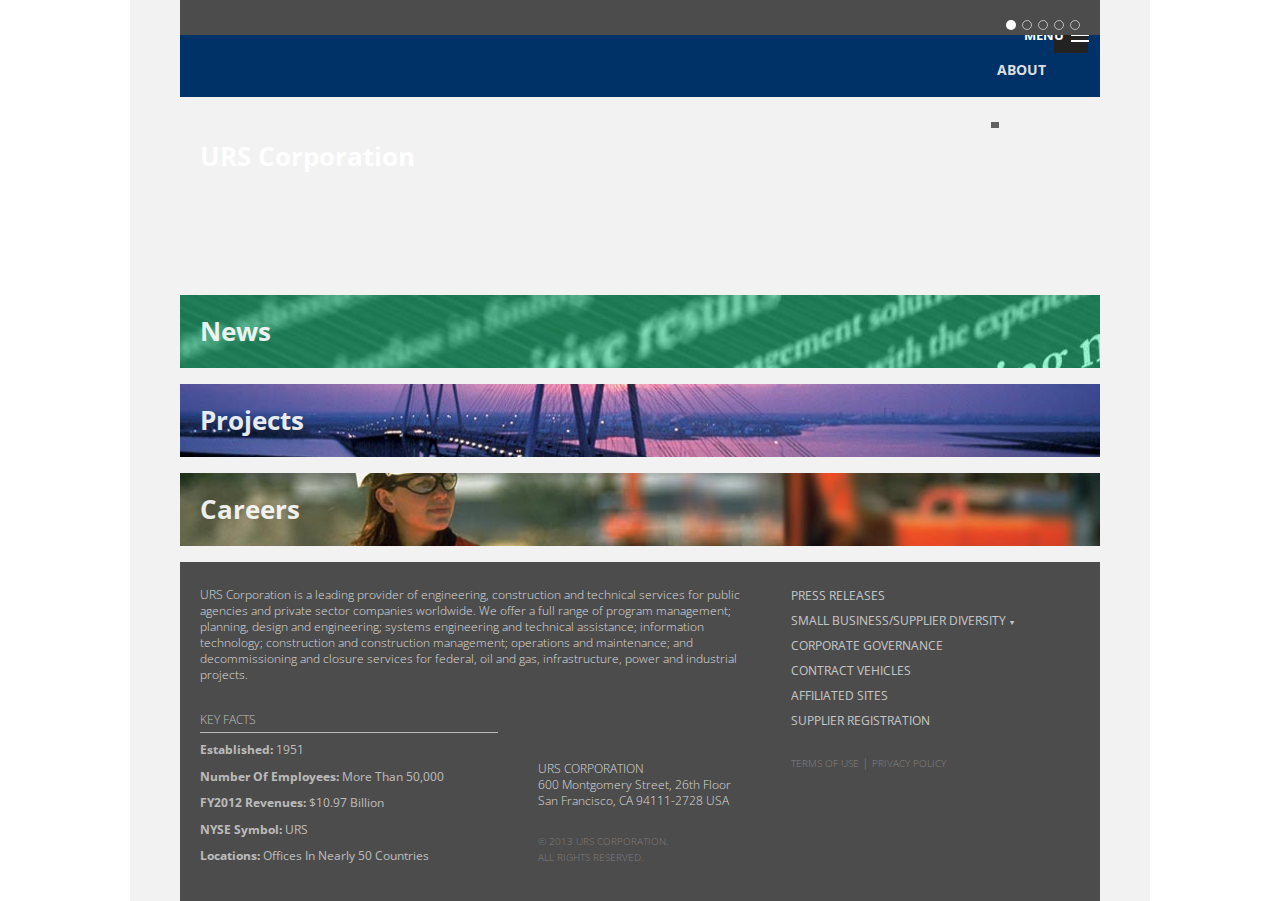
==== commit f9caf671: "Removed first column" ====
--- a/index.html
+++ b/index.html
@@ -120,27 +120,8 @@
           </nav>
 
           <!-- Megamenu start -->
-          <div id="mega-menu" class="row mega-menu large-12 large-centered column" style="z-index: 840 !important;">
-            <div class="large-4 column">
-              <ul class="no-bullet">
-                <li><label class="primary">OUR WORK IN THE <br>UNITED KINGDOM</label></li>
-                <li><a href="indexa.html">Commercial</a></li>
-                <li><a href="indexa.html">Defence</a></li>
-                <li><a href="indexa.html">Forestry</a></li>
-                <li><a href="indexa.html">Government</a></li>
-                <li><a href="indexa.html">Industrial</a></li>
-                <li><a href="indexa.html">IT and Telecommunica</tions</li>
-                <li><a href="indexa.html">Marine & Costal</a></li>
-                <li><a href="indexa.html">Mining & Minerals</a></li>
-                <li><a href="indexa.html">Oil & Gas</a></li>
-                <li><a href="indexa.html">Power</a></li>
-                <li><a href="indexa.html">Property & </Site Development</li>
-                <li><a href="indexa.html">Transportation</a></li>
-                <li><a href="indexa.html">Waste Management</a></li>
-                <li><a href="indexa.html">Water</a></li>
-              </ul>
-            </div>
-            <div class="large-4 column">
+          <div id="mega-menu" class="row mega-menu large-10 large-centered column" style="z-index: 840 !important;">
+            <div class="large-6 column">
               <ul class="no-bullet">
                 <li><label for="" class="primary">GLOBAL MARKETS</label></li>
                 <li><label for="">FEDERAL</label></li>
@@ -157,9 +138,9 @@
                   <li><a href="indexa.html">International Aid Programs</a></li>
               </ul>
             </div>
-            <div class="large-3 column">
+            <div class="large-4 column">
               <ul class="no-bullet">
-                <li><label for="">OIL & GAS</label></li>
+                <li style="margin-top: 26px;"><label for="">OIL & GAS</label></li>
                 <li><a href="indexa.html">Upstream</a></li>
                 <li><a href="indexa.html">Midstream</a></li>
                 <li><a href="indexa.html">Downstream</a></li>
@@ -173,9 +154,9 @@
                 <li><a href="indexa.html">Water Resources</a></li>
               </ul>
             </div>
-            <div class="large-3 column">
+            <div class="large-4 column">
               <ul class="no-bullet">
-                <li><label for="">POWER</label></li>
+                <li style="margin-top: 26px;"><label for="">POWER</label></li>
                 <li><a href="indexa.html">Nuclear</a></li>
                 <li><a href="indexa.html">Fossil Fuels</a></li>
                 <li><a href="indexa.html">Hydroelectric</a></li>
--- a/stylesheets/app.css
+++ b/stylesheets/app.css
@@ -1,44 +1,78 @@
-/* line 1, ../sass/base/layout.scss */
+/* line 22, ../sass/base/color-definition.scss */
 #wrapper {
-  width: 1020px;
-}
-
-/* line 4, ../sass/base/layout.scss */
+  background: #f2f2f3;
+}
+
+/* line 26, ../sass/base/color-definition.scss */
+span.positive-color {
+  color: #0d9900;
+}
+
+/* line 30, ../sass/base/color-definition.scss */
+.lightest {
+  color: #9e9e9e;
+}
+
+/* line 34, ../sass/base/color-definition.scss */
+.bright-white {
+  color: #fefefe !important;
+}
+
+/* line 38, ../sass/base/color-definition.scss */
+.dark-color {
+  color: #454545 !important;
+}
+
+/* line 2, ../sass/base/layout.scss */
+#wrapper {
+  width: 1025px;
+  border-left: 50px solid #f2f2f3;
+  border-right: 50px solid #f2f2f3;
+}
+
+/* line 7, ../sass/base/layout.scss */
+div.row.footer {
+  width: 1025px;
+  border-left: 50px solid #f2f2f3;
+  border-right: 50px solid #f2f2f3;
+}
+
+/* line 12, ../sass/base/layout.scss */
 .fr {
   float: right !important;
 }
 
-/* line 5, ../sass/base/layout.scss */
+/* line 13, ../sass/base/layout.scss */
 .fl {
   float: left !important;
 }
 
-/* line 6, ../sass/base/layout.scss */
+/* line 14, ../sass/base/layout.scss */
 .row .row.widget {
   margin-bottom: 1em;
 }
 
-/* line 21, ../sass/base/color-definition.scss */
+/* line 22, ../sass/base/color-definition.scss */
 #wrapper {
-  background: white;
-}
-
-/* line 25, ../sass/base/color-definition.scss */
+  background: #f2f2f3;
+}
+
+/* line 26, ../sass/base/color-definition.scss */
 span.positive-color {
   color: #0d9900;
 }
 
-/* line 29, ../sass/base/color-definition.scss */
+/* line 30, ../sass/base/color-definition.scss */
 .lightest {
   color: #9e9e9e;
 }
 
-/* line 33, ../sass/base/color-definition.scss */
+/* line 34, ../sass/base/color-definition.scss */
 .bright-white {
   color: #fefefe !important;
 }
 
-/* line 37, ../sass/base/color-definition.scss */
+/* line 38, ../sass/base/color-definition.scss */
 .dark-color {
   color: #454545 !important;
 }
@@ -46,17 +80,26 @@
 /* line 3, ../sass/base/transition.scss */
 a {
   /* HOVER OFF */
-  transition: color 2s !important;
   -webkit-transition: color 2s !important;
   -webkit-transition: background 1s !important;
 }
-/* line 9, ../sass/base/transition.scss */
+/* line 8, ../sass/base/transition.scss */
 a:hover {
-  color: #d6861f !important;
+  color: #de8f1d !important;
   /* HOVER ON */
-  transition: color .2s !important;
-  -webkit-transition: color .2s !important;
-  -webkit-transition: background .2s !important;
+  -webkit-transition: color .02s !important;
+  -webkit-transition: background .02s !important;
+}
+
+/* line 15, ../sass/base/transition.scss */
+img {
+  /* HOVER OFF */
+  -webkit-transition: opacity 2s !important;
+}
+/* line 18, ../sass/base/transition.scss */
+img:hover {
+  /* HOVER ON */
+  -webkit-transition: opacity .02s !important;
 }
 
 /* line 1, ../sass/base/tag-consistency.scss */
@@ -68,29 +111,141 @@
   margin-bottom: .5em !important;
 }
 
-/* line 21, ../sass/base/color-definition.scss */
+/* line 8, ../sass/base/tag-consistency.scss */
+span.block {
+  display: block;
+}
+
+/* line 22, ../sass/base/color-definition.scss */
 #wrapper {
-  background: white;
-}
-
-/* line 25, ../sass/base/color-definition.scss */
+  background: #f2f2f3;
+}
+
+/* line 26, ../sass/base/color-definition.scss */
 span.positive-color {
   color: #0d9900;
 }
 
-/* line 29, ../sass/base/color-definition.scss */
+/* line 30, ../sass/base/color-definition.scss */
 .lightest {
   color: #9e9e9e;
 }
 
-/* line 33, ../sass/base/color-definition.scss */
+/* line 34, ../sass/base/color-definition.scss */
 .bright-white {
   color: #fefefe !important;
 }
 
-/* line 37, ../sass/base/color-definition.scss */
+/* line 38, ../sass/base/color-definition.scss */
 .dark-color {
   color: #454545 !important;
+}
+
+/* line 22, ../sass/base/color-definition.scss */
+#wrapper {
+  background: #f2f2f3;
+}
+
+/* line 26, ../sass/base/color-definition.scss */
+span.positive-color {
+  color: #0d9900;
+}
+
+/* line 30, ../sass/base/color-definition.scss */
+.lightest {
+  color: #9e9e9e;
+}
+
+/* line 34, ../sass/base/color-definition.scss */
+.bright-white {
+  color: #fefefe !important;
+}
+
+/* line 38, ../sass/base/color-definition.scss */
+.dark-color {
+  color: #454545 !important;
+}
+
+/* line 3, ../sass/element/custom-form.scss */
+.row form.custom .custom.dropdown {
+  border: 1px solid #214b93;
+  margin-bottom: 0em;
+  height: 1.83125em;
+  font-size: .7em;
+  font-weight: bold;
+  background: white;
+}
+/* line 11, ../sass/element/custom-form.scss */
+.row form.custom .custom.dropdown .current,
+.row form.custom .custom.dropdown .selector {
+  color: #214b93;
+  line-height: 1.8;
+}
+/* line 17, ../sass/element/custom-form.scss */
+.row form.custom .custom.dropdown .selector {
+  height: 1.83125em;
+}
+/* line 21, ../sass/element/custom-form.scss */
+.row input[type="text"] {
+  height: 1.83125em;
+  font-size: .7em;
+  margin-bottom: 0em;
+  line-height: 1.8;
+}
+
+/* line 28, ../sass/element/custom-form.scss */
+a.button.act {
+  height: 1.83125em;
+  font-size: .7em;
+  margin-bottom: 0em;
+  line-height: 0.7;
+  text-transform: uppercase;
+  border: none !important;
+}
+
+/* line 1, ../sass/element/section-background.scss */
+.news-home {
+  background-image: url("../images/tab/tab1-bw.jpg");
+}
+/* line 2, ../sass/element/section-background.scss */
+.news-home .inner-wrap {
+  background-image: url("../images/tab/tab1.jpg");
+  transition: background-image 1s ease-in-out;
+}
+/* line 6, ../sass/element/section-background.scss */
+.news-home.active .inner-wrap {
+  background-image: url("../images/tab/tab1-bw.jpg");
+  transition: background-image 1s ease-in-out;
+}
+
+/* line 12, ../sass/element/section-background.scss */
+.feature-widget {
+  background-image: url("../images/tab/tab2-bw.jpg");
+}
+/* line 13, ../sass/element/section-background.scss */
+.feature-widget .inner-wrap {
+  background-image: url("../images/tab/tab2.jpg");
+  transition: background-image 1s ease-in-out;
+}
+/* line 17, ../sass/element/section-background.scss */
+.feature-widget.active .inner-wrap {
+  background-image: url("../images/tab/tab2-bw.jpg");
+  transition: background-image 1s ease-in-out;
+}
+
+/* line 23, ../sass/element/section-background.scss */
+.job-search-module {
+  background-image: url("../images/tab/tab3-bw.jpg");
+}
+/* line 24, ../sass/element/section-background.scss */
+.job-search-module .inner-wrap {
+  background-image: url("../images/tab/tab3.jpg");
+  transition: background-image 1s ease-in-out;
+}
+/* line 28, ../sass/element/section-background.scss */
+.job-search-module.active .inner-wrap {
+  background-image: url("../images/tab/tab3-bw.jpg");
+  transition: background-image 1s ease-in-out;
 }
 
 /* line 2, ../sass/element/topbar-divider.scss */
@@ -101,161 +256,58 @@
 
 /* line 1, ../sass/element/main-content.scss */
 .main-content {
-  margin-bottom: 1em !important;
-}
-
-/* line 21, ../sass/base/color-definition.scss */
+  margin-bottom: 0em !important;
+}
+
+/* line 22, ../sass/base/color-definition.scss */
 #wrapper {
-  background: white;
-}
-
-/* line 25, ../sass/base/color-definition.scss */
+  background: #f2f2f3;
+}
+
+/* line 26, ../sass/base/color-definition.scss */
 span.positive-color {
   color: #0d9900;
 }
 
-/* line 29, ../sass/base/color-definition.scss */
+/* line 30, ../sass/base/color-definition.scss */
 .lightest {
   color: #9e9e9e;
 }
 
-/* line 33, ../sass/base/color-definition.scss */
+/* line 34, ../sass/base/color-definition.scss */
 .bright-white {
   color: #fefefe !important;
 }
 
-/* line 37, ../sass/base/color-definition.scss */
+/* line 38, ../sass/base/color-definition.scss */
 .dark-color {
   color: #454545 !important;
 }
 
-/* line 3, ../sass/element/footer.scss */
-div.footer {
-  background: #4c4c4c;
-  padding-top: 1.5em;
-  padding-bottom: 1em;
-  border-bottom: 2em solid #424242;
-}
-/* line 9, ../sass/element/footer.scss */
-div.footer h2 {
-  font-weight: 500;
-  font-size: 13px;
-  margin-bottom: 1.3em;
-}
-/* line 14, ../sass/element/footer.scss */
-div.footer a, div.footer p, div.footer li {
-  color: #fefefe;
-  font-size: 12px;
-  line-height: 1.2em;
-}
-/* line 19, ../sass/element/footer.scss */
-div.footer li {
-  font-size: 10px;
-  line-height: 2em;
-  text-transform: uppercase;
-  opacity: .8;
-}
-/* line 25, ../sass/element/footer.scss */
-div.footer a {
-  font-weight: 400;
-}
-/* line 28, ../sass/element/footer.scss */
-div.footer span {
-  font-weight: 600;
-}
-/* line 31, ../sass/element/footer.scss */
-div.footer p {
-  font-weight: 200;
-}
-/* line 34, ../sass/element/footer.scss */
-div.footer .social-feed {
-  opacity: .9;
-}
-/* line 37, ../sass/element/footer.scss */
-div.footer .terms-use {
-  opacity: .4;
-}
-/* line 39, ../sass/element/footer.scss */
-div.footer .terms-use a, div.footer .terms-use p {
-  font-weight: 200;
-  font-size: 10px;
-  line-height: 1em;
-  text-transform: uppercase;
-}
-/* line 45, ../sass/element/footer.scss */
-div.footer .terms-use.copyright {
-  line-height: 1em;
-}
-/* line 49, ../sass/element/footer.scss */
-div.footer ul {
-  margin-right: 2em;
-}
-/* line 51, ../sass/element/footer.scss */
-div.footer ul li {
-  margin-bottom: .5em;
-}
-/* line 56, ../sass/element/footer.scss */
-div.footer .social-box a {
-  -webkit-transition: opacity 1s !important;
-  opacity: .7;
-}
-/* line 59, ../sass/element/footer.scss */
-div.footer .social-box a:hover {
-  opacity: 1;
-  -webkit-transition: opacity .2s ease !important;
-}
-
-/* line 21, ../sass/base/color-definition.scss */
-#wrapper {
-  background: white;
-}
-
-/* line 25, ../sass/base/color-definition.scss */
-span.positive-color {
-  color: #0d9900;
-}
-
-/* line 29, ../sass/base/color-definition.scss */
-.lightest {
-  color: #9e9e9e;
-}
-
-/* line 33, ../sass/base/color-definition.scss */
-.bright-white {
-  color: #fefefe !important;
-}
-
-/* line 37, ../sass/base/color-definition.scss */
-.dark-color {
-  color: #454545 !important;
-}
-
 /* line 5, ../sass/element/mega-menu.scss */
-#mega-menu {
-  top: 76px;
-  padding-top: 2em;
-}
-
-/* line 16, ../sass/element/mega-menu.scss */
+#megamenu-selector a {
+  padding-bottom: 3px !important;
+}
+/* line 11, ../sass/element/mega-menu.scss */
 #megamenu-selector:hover a, #megamenu-selector:hover.show, #megamenu-selector.show a, #megamenu-selector.show.show {
   background: white;
-  color: #d6861f !important;
-}
-/* line 23, ../sass/element/mega-menu.scss */
+  color: #de8f1d !important;
+}
+/* line 18, ../sass/element/mega-menu.scss */
 #megamenu-selector a:hover, #megamenu-selector.show:hover {
   background: white;
-  color: #d6861f !important;
-}
-
-/* line 29, ../sass/element/mega-menu.scss */
+  color: #de8f1d !important;
+}
+
+/* line 24, ../sass/element/mega-menu.scss */
 #mega-menu {
-  box-shadow: 0px 3px 21px 4px rgba(51, 51, 51, 0.4);
+  box-shadow: 0px 1px 11px 4px rgba(51, 51, 51, 0.4);
   width: 96%;
   margin-left: 2%;
   margin-right: 2%;
 }
 
-/* line 35, ../sass/element/mega-menu.scss */
+/* line 30, ../sass/element/mega-menu.scss */
 .mega-menu {
   display: none;
   background: #fefefe !important;
@@ -265,28 +317,25 @@
   position: absolute !important;
   z-index: 400 !important;
 }
-/* line 43, ../sass/element/mega-menu.scss */
-.mega-menu div:first-child {
-  background: url("../images/divider-vert.png") right center no-repeat;
-}
-/* line 49, ../sass/element/mega-menu.scss */
+/* line 38, ../sass/element/mega-menu.scss */
+/* line 44, ../sass/element/mega-menu.scss */
 .mega-menu ul li {
   line-height: 1.4em !important;
 }
-/* line 50, ../sass/element/mega-menu.scss */
+/* line 45, ../sass/element/mega-menu.scss */
 .mega-menu ul li label {
-  color: #d6861f !important;
+  color: #de8f1d !important;
   background: #fefefe !important;
   font-weight: 500;
   line-height: 1em;
   margin-bottom: .4em;
 }
-/* line 56, ../sass/element/mega-menu.scss */
+/* line 51, ../sass/element/mega-menu.scss */
 .mega-menu ul li label.primary {
-  font-weight: 600;
+  font-weight: 800;
   margin-bottom: 1em;
 }
-/* line 62, ../sass/element/mega-menu.scss */
+/* line 57, ../sass/element/mega-menu.scss */
 .mega-menu ul li a {
   line-height: 1.4em !important;
   font-weight: 500;
@@ -294,9 +343,105 @@
   background: #fefefe !important;
   color: #333132;
 }
-/* line 68, ../sass/element/mega-menu.scss */
+/* line 63, ../sass/element/mega-menu.scss */
 .mega-menu ul li a:hover {
-  color: #d6861f;
+  color: #de8f1d;
+}
+
+/* line 22, ../sass/base/color-definition.scss */
+#wrapper {
+  background: #f2f2f3;
+}
+
+/* line 26, ../sass/base/color-definition.scss */
+span.positive-color {
+  color: #0d9900;
+}
+
+/* line 30, ../sass/base/color-definition.scss */
+.lightest {
+  color: #9e9e9e;
+}
+
+/* line 34, ../sass/base/color-definition.scss */
+.bright-white {
+  color: #fefefe !important;
+}
+
+/* line 38, ../sass/base/color-definition.scss */
+.dark-color {
+  color: #454545 !important;
+}
+
+/* line 3, ../sass/element/footer.scss */
+div.footer {
+  background: #4c4c4c;
+  padding-top: 1.5em;
+  padding-bottom: 1em;
+}
+/* line 7, ../sass/element/footer.scss */
+div.footer h2 {
+  font-weight: 500;
+  font-size: 13px;
+  margin-bottom: 1.3em;
+}
+/* line 12, ../sass/element/footer.scss */
+div.footer a, div.footer p, div.footer li {
+  color: #fefefe;
+  font-size: 12px;
+  line-height: 1.2em;
+}
+/* line 17, ../sass/element/footer.scss */
+div.footer li {
+  font-size: 10px;
+  line-height: 2em;
+  text-transform: uppercase;
+  opacity: .8;
+}
+/* line 23, ../sass/element/footer.scss */
+div.footer a {
+  font-weight: 400;
+}
+/* line 26, ../sass/element/footer.scss */
+div.footer p {
+  font-weight: 200;
+}
+/* line 29, ../sass/element/footer.scss */
+div.footer .social-feed {
+  opacity: .9;
+}
+/* line 32, ../sass/element/footer.scss */
+div.footer .terms-use {
+  opacity: .4;
+}
+/* line 34, ../sass/element/footer.scss */
+div.footer .terms-use a, div.footer .terms-use p {
+  font-weight: 200;
+  font-size: 10px;
+  line-height: 1em;
+  text-transform: uppercase;
+}
+/* line 40, ../sass/element/footer.scss */
+div.footer .terms-use.copyright {
+  line-height: 1em;
+}
+/* line 44, ../sass/element/footer.scss */
+div.footer ul {
+  margin-right: 2em;
+}
+/* line 46, ../sass/element/footer.scss */
+div.footer ul li {
+  margin-bottom: .5em;
+}
+/* line 51, ../sass/element/footer.scss */
+div.footer .social-box a {
+  opacity: .7;
+  -webkit-transition: opacity 1s !important;
+}
+/* line 54, ../sass/element/footer.scss */
+div.footer .social-box a:hover {
+  opacity: 1;
+  -webkit-transition: opacity .2s ease !important;
 }
 
 /* line 1, ../sass/element/border-radius.scss */
@@ -304,41 +449,74 @@
   border-radius: 0 0px 8px 0px;
 }
 
-/* line 2, ../sass/element/blog-post.scss */
+/* line 22, ../sass/base/color-definition.scss */
+#wrapper {
+  background: #f2f2f3;
+}
+
+/* line 26, ../sass/base/color-definition.scss */
+span.positive-color {
+  color: #0d9900;
+}
+
+/* line 30, ../sass/base/color-definition.scss */
+.lightest {
+  color: #9e9e9e;
+}
+
+/* line 34, ../sass/base/color-definition.scss */
+.bright-white {
+  color: #fefefe !important;
+}
+
+/* line 38, ../sass/base/color-definition.scss */
+.dark-color {
+  color: #454545 !important;
+}
+
+/* line 3, ../sass/element/blog-post.scss */
 div.news-home h3 {
-  font-size: 14px;
+  font-size: 12px;
   margin-bottom: 0em;
 }
-/* line 6, ../sass/element/blog-post.scss */
+/* line 7, ../sass/element/blog-post.scss */
 div.news-home p {
-  font-size: 12px;
+  font-size: 11px;
   color: #010101;
   font-weight: 200;
   margin-bottom: .5em;
   opacity: .8;
 }
 
-/* line 21, ../sass/base/color-definition.scss */
+/* line 15, ../sass/element/blog-post.scss */
+.news-item {
+  padding-top: .75em;
+  padding-bottom: .5em;
+  border-left: 2px solid #214b93;
+  border-color: rgba(33, 75, 147, 0.5);
+}
+
+/* line 22, ../sass/base/color-definition.scss */
 #wrapper {
-  background: white;
-}
-
-/* line 25, ../sass/base/color-definition.scss */
+  background: #f2f2f3;
+}
+
+/* line 26, ../sass/base/color-definition.scss */
 span.positive-color {
   color: #0d9900;
 }
 
-/* line 29, ../sass/base/color-definition.scss */
+/* line 30, ../sass/base/color-definition.scss */
 .lightest {
   color: #9e9e9e;
 }
 
-/* line 33, ../sass/base/color-definition.scss */
+/* line 34, ../sass/base/color-definition.scss */
 .bright-white {
   color: #fefefe !important;
 }
 
-/* line 37, ../sass/base/color-definition.scss */
+/* line 38, ../sass/base/color-definition.scss */
 .dark-color {
   color: #454545 !important;
 }
@@ -352,46 +530,56 @@
 h2.section-title {
   text-transform: uppercase;
   color: black;
-  font-size: 17px;
+  font-size: 15px;
   opacity: .9;
-}
-
-/* line 15, ../sass/element/preview-module.scss */
+  line-height: 1.2em;
+}
+/* line 13, ../sass/element/preview-module.scss */
+h2.section-title.main {
+  text-transform: capitalize;
+  font-size: 26px !important;
+  font-weight: bold;
+  margin-bottom: .8em;
+  margin-top: .8em;
+}
+
+/* line 23, ../sass/element/preview-module.scss */
 a.small-continue {
-  font-size: 11px;
+  font-size: 9px;
   color: #333;
   text-transform: uppercase;
   font-weight: 500;
   margin-top: 3px;
   opacity: .7;
 }
-/* line 23, ../sass/element/preview-module.scss */
+/* line 31, ../sass/element/preview-module.scss */
 a.dark-color {
-  font-weight: 600;
+  font-weight: 500;
   font-size: 14px;
-}
-
-/* line 21, ../sass/base/color-definition.scss */
+  text-transform: uppercase;
+}
+
+/* line 22, ../sass/base/color-definition.scss */
 #wrapper {
-  background: white;
-}
-
-/* line 25, ../sass/base/color-definition.scss */
+  background: #f2f2f3;
+}
+
+/* line 26, ../sass/base/color-definition.scss */
 span.positive-color {
   color: #0d9900;
 }
 
-/* line 29, ../sass/base/color-definition.scss */
+/* line 30, ../sass/base/color-definition.scss */
 .lightest {
   color: #9e9e9e;
 }
 
-/* line 33, ../sass/base/color-definition.scss */
+/* line 34, ../sass/base/color-definition.scss */
 .bright-white {
   color: #fefefe !important;
 }
 
-/* line 37, ../sass/base/color-definition.scss */
+/* line 38, ../sass/base/color-definition.scss */
 .dark-color {
   color: #454545 !important;
 }
@@ -403,7 +591,7 @@
 
 /* line 13, ../sass/state/_topbar-override.scss */
 nav.top-bar.main section.top-bar-section a:hover {
-  color: #d6861f !important;
+  color: #de8f1d !important;
 }
 
 /* line 21, ../sass/state/_topbar-override.scss */
@@ -420,7 +608,7 @@
 }
 /* line 27, ../sass/state/_topbar-override.scss */
 section.top-bar-section ul.right a:hover {
-  background: #2c2d2f;
+  background: #383838;
   color: #fefefe !important;
 }
 /* line 35, ../sass/state/_topbar-override.scss */
@@ -432,197 +620,118 @@
   margin-bottom: -2px;
 }
 
-/* line 21, ../sass/base/color-definition.scss */
+/* line 3, ../sass/state/news.scss */
+.news-home h2.section-title {
+  font-size: 11px;
+}
+
+/* line 22, ../sass/base/color-definition.scss */
 #wrapper {
-  background: white;
-}
-
-/* line 25, ../sass/base/color-definition.scss */
+  background: #f2f2f3;
+}
+
+/* line 26, ../sass/base/color-definition.scss */
 span.positive-color {
   color: #0d9900;
 }
 
-/* line 29, ../sass/base/color-definition.scss */
+/* line 30, ../sass/base/color-definition.scss */
 .lightest {
   color: #9e9e9e;
 }
 
-/* line 33, ../sass/base/color-definition.scss */
+/* line 34, ../sass/base/color-definition.scss */
 .bright-white {
   color: #fefefe !important;
 }
 
-/* line 37, ../sass/base/color-definition.scss */
+/* line 38, ../sass/base/color-definition.scss */
 .dark-color {
   color: #454545 !important;
 }
 
-/* line 3, ../sass/state/hero-images.scss */
+/* line 2, ../sass/state/hero-images.scss */
+.header-fix {
+  margin-bottom: -5em;
+  z-index: 800;
+}
+/* line 5, ../sass/state/hero-images.scss */
+.header-fix h2 {
+  padding-top: 21px;
+}
+
+/* line 10, ../sass/state/hero-images.scss */
+.hero-slider li {
+  padding: 1.3em 1.25em;
+}
+
+/* line 15, ../sass/state/hero-images.scss */
+.slide-content h2 {
+  visibility: hidden;
+}
+
+/* line 19, ../sass/state/hero-images.scss */
 .hero-content {
-  -webkit-transition: box-shadow 0.5s linear;
-  -moz-transition: box-shadow 0.5s linear;
-  transition: box-shadow 0.5s linear;
-  -webkit-transition: background .1s fade  !important;
-}
-/* line 8, ../sass/state/hero-images.scss */
+  -webkit-transition: background 1s !important;
+}
+/* line 21, ../sass/state/hero-images.scss */
 .hero-content:hover {
-  -webkit-transition: box-shadow 0.5s linear;
-  -moz-transition: box-shadow 0.5s linear;
-  transition: box-shadow 0.5s linear;
-  -webkit-transition: background 12s ease-in-out !important;
-}
-/* line 14, ../sass/state/hero-images.scss */
+  -webkit-transition: background .02s !important;
+}
+/* line 24, ../sass/state/hero-images.scss */
 .hero-content h3, .hero-content p {
-  -webkit-transition: opacity .01s  ease-in-out !important;
+  -webkit-transition: opacity 1s ease !important;
   color: #fefefe;
   opacity: 0;
 }
-/* line 18, ../sass/state/hero-images.scss */
+/* line 28, ../sass/state/hero-images.scss */
 .hero-content h3:hover, .hero-content p:hover {
-  -webkit-transition: opacity 1.2s ease-in-out !important;
-}
-/* line 22, ../sass/state/hero-images.scss */
-.hero-content h3 {
-  font-weight: 600;
-  font-size: 24px;
-}
-/* line 26, ../sass/state/hero-images.scss */
+  -webkit-transition: opacity .02s ease !important;
+}
+/* line 32, ../sass/state/hero-images.scss */
 .hero-content p {
   text-transform: uppercase;
-  font-weight: 400;
-  letter-spacing: 1px;
-  font-size: 12px;
-}
-/* line 32, ../sass/state/hero-images.scss */
+  font-weight: 600;
+}
+/* line 36, ../sass/state/hero-images.scss */
 .hero-content:hover {
-  box-shadow: inset 1000px 10000px 1000px rgba(222, 143, 29, 0.9);
-}
-/* line 34, ../sass/state/hero-images.scss */
+  background: #de8f1d !important;
+}
+/* line 38, ../sass/state/hero-images.scss */
 .hero-content:hover h3, .hero-content:hover p {
   opacity: 1;
 }
-/* line 38, ../sass/state/hero-images.scss */
-.hero-content.dam {
-  padding-top: 4em;
-}
-/* line 41, ../sass/state/hero-images.scss */
-.hero-content.bridge {
-  padding-top: 1.2em;
-}
-/* line 44, ../sass/state/hero-images.scss */
-.hero-content.roof, .hero-content.hospital {
-  height: 182px !important;
-  -webkit-transition: box-shadow .1s ease-in-out !important;
-  transition: box-shadow .1s ease-in-out !important;
-}
-/* line 49, ../sass/state/hero-images.scss */
-.hero-content.roof {
-  transition: box-shadow 1.1s ease-in-out;
-  -webkit-transition: box-shadow 1.1s ease-in-out;
-  box-shadow: inset 1000px 10000px 1000px rgba(33, 75, 147, 0);
-}
-/* line 54, ../sass/state/hero-images.scss */
-.hero-content.roof.inactive {
-  transition: box-shadow 0.11s ease-in-out;
-  -webkit-transition: box-shadow 1.1s ease-in-out;
-  box-shadow: inset 1000px 10000px 1000px rgba(33, 75, 147, 0) !important;
-}
-/* line 58, ../sass/state/hero-images.scss */
-.hero-content.roof.inactive h3, .hero-content.roof.inactive p {
-  -webkit-transition: opacity 0.2s ease-in-out;
-  transition: opacity 0.02s ease-in-out;
-  opacity: 0;
-}
-/* line 67, ../sass/state/hero-images.scss */
-.hero-content.roof, .hero-content.active, .hero-content.inactive:hover {
-  transition: box-shadow .5s ease-in-out !important;
-  -webkit-transition: box-shadow .5s ease-in-out !important;
-  box-shadow: inset 1000px 1000px 1000px rgba(33, 75, 147, 0.9);
-  padding-top: .65em;
-}
-/* line 68, ../sass/state/hero-images.scss */
-.hero-content.roof h3, .hero-content.roof p, .hero-content.active h3, .hero-content.active p, .hero-content.inactive:hover h3, .hero-content.inactive:hover p {
-  opacity: 1;
-  -webkit-transition: opacity .2s  ease-in-out !important;
-  color: #fefefe;
-}
-/* line 72, ../sass/state/hero-images.scss */
-.hero-content.roof h3:hover, .hero-content.roof p:hover, .hero-content.active h3:hover, .hero-content.active p:hover, .hero-content.inactive:hover h3:hover, .hero-content.inactive:hover p:hover {
-  -webkit-transition: opacity .1s ease-in-out !important;
-  opacity: 0;
-}
-/* line 81, ../sass/state/hero-images.scss */
-.hero-content.roof:hover, .hero-content.active:hover, .hero-content.inactive:hover:hover {
-  box-shadow: inset 1000px 10000px 1000px rgba(33, 75, 147, 0);
-}
-/* line 85, ../sass/state/hero-images.scss */
-.hero-content.roof h3, .hero-content.active h3, .hero-content.inactive:hover h3 {
-  font-size: 18.5px;
-}
-/* line 91, ../sass/state/hero-images.scss */
-.hero-content.active:hover {
-  transition: box-shadow .5s ease-in-out !important;
-  -webkit-transition: box-shadow .5s ease-in-out !important;
-  box-shadow: inset 1000px 1000px 1000px rgba(33, 75, 147, 0.9) !important;
-}
-/* line 92, ../sass/state/hero-images.scss */
-.hero-content.active:hover h3, .hero-content.active:hover p {
-  opacity: 1 !important;
-  -webkit-transition: opacity .2s  ease-in-out !important;
-  color: #fefefe;
-}
-/* line 101, ../sass/state/hero-images.scss */
-.hero-content.hospital {
-  padding-top: 5.5em;
-}
-/* line 104, ../sass/state/hero-images.scss */
-.hero-content.freeway {
-  padding-top: 1em;
-}
-
-/* line 1, ../sass/state/mainnav-logo.scss */
-.main.top-bar {
-  height: 41px;
-}
-/* line 3, ../sass/state/mainnav-logo.scss */
+
+/* line 2, ../sass/state/mainnav-logo.scss */
 .main.top-bar .name {
-  width: 274px;
-  height: 67px;
-  background: url("../images/logo-top.png") no-repeat center center;
+  width: 95px;
+  height: 60px;
+  background: url("../images/urs-logo.png") no-repeat center center;
   position: absolute;
-  z-index: 100;
-}
-
-/* line 1, ../sass/state/main-links.scss */
-a.dark-head {
-  text-transform: uppercase !important;
-  color: black !important;
-  font-size: 17px !important;
-  opacity: 0.9 !important;
-  font-weight: bold !important;
-}
-
-/* line 21, ../sass/base/color-definition.scss */
+  z-index: 500 !important;
+}
+
+/* line 22, ../sass/base/color-definition.scss */
 #wrapper {
-  background: white;
-}
-
-/* line 25, ../sass/base/color-definition.scss */
+  background: #f2f2f3;
+}
+
+/* line 26, ../sass/base/color-definition.scss */
 span.positive-color {
   color: #0d9900;
 }
 
-/* line 29, ../sass/base/color-definition.scss */
+/* line 30, ../sass/base/color-definition.scss */
 .lightest {
   color: #9e9e9e;
 }
 
-/* line 33, ../sass/base/color-definition.scss */
+/* line 34, ../sass/base/color-definition.scss */
 .bright-white {
   color: #fefefe !important;
 }
 
-/* line 37, ../sass/base/color-definition.scss */
+/* line 38, ../sass/base/color-definition.scss */
 .dark-color {
   color: #454545 !important;
 }
@@ -630,79 +739,303 @@
 /* line 2, ../sass/state/mainnav-colors.scss */
 nav.main.top-bar {
   background: #003268;
-}
-/* line 8, ../sass/state/mainnav-colors.scss */
+  z-index: 50;
+}
+/* line 9, ../sass/state/mainnav-colors.scss */
 nav.main.top-bar ul.right a {
   background: #003268;
   text-transform: uppercase;
-}
-
-/* line 21, ../sass/base/color-definition.scss */
+  font-weight: bold;
+}
+
+/* line 16, ../sass/state/mainnav-colors.scss */
+#mega-menu {
+  z-index: 12 !important;
+  top: 97px;
+}
+
+/* line 22, ../sass/base/color-definition.scss */
 #wrapper {
-  background: white;
-}
-
-/* line 25, ../sass/base/color-definition.scss */
+  background: #f2f2f3;
+}
+
+/* line 26, ../sass/base/color-definition.scss */
 span.positive-color {
   color: #0d9900;
 }
 
-/* line 29, ../sass/base/color-definition.scss */
+/* line 30, ../sass/base/color-definition.scss */
 .lightest {
   color: #9e9e9e;
 }
 
-/* line 33, ../sass/base/color-definition.scss */
+/* line 34, ../sass/base/color-definition.scss */
 .bright-white {
   color: #fefefe !important;
 }
 
-/* line 37, ../sass/base/color-definition.scss */
+/* line 38, ../sass/base/color-definition.scss */
 .dark-color {
   color: #454545 !important;
 }
 
 /* line 2, ../sass/state/mainnav-links.scss */
 nav.main.top-bar {
-  z-index: 500;
-  margin-bottom: 6px;
+  height: 62px !important;
+  margin-bottom: 15px;
 }
 /* line 6, ../sass/state/mainnav-links.scss */
 nav.main.top-bar ul.right a {
   text-transform: uppercase;
   font-size: 14px;
-  font-weight: 600;
-  line-height: 41px;
-  letter-spacing: .2em;
-}
-/* line 13, ../sass/state/mainnav-links.scss */
+}
+/* line 10, ../sass/state/mainnav-links.scss */
 nav.main.top-bar ul.right li a:not(.button) {
-  padding: 0 17.8px;
-}
-/* line 15, ../sass/state/mainnav-links.scss */
+  padding: 24px 25.66667px 2px;
+}
+/* line 12, ../sass/state/mainnav-links.scss */
 nav.main.top-bar ul.right li a:not(.button):hover {
   background: #00264e;
 }
 
-/* line 1, ../sass/theme/topbar-button-search.scss */
-.secondary-bar {
-  z-index: 600 !important;
-}
-
-/* line 5, ../sass/theme/topbar-button-search.scss */
+/* line 22, ../sass/base/color-definition.scss */
+#wrapper {
+  background: #f2f2f3;
+}
+
+/* line 26, ../sass/base/color-definition.scss */
+span.positive-color {
+  color: #0d9900;
+}
+
+/* line 30, ../sass/base/color-definition.scss */
+.lightest {
+  color: #9e9e9e;
+}
+
+/* line 34, ../sass/base/color-definition.scss */
+.bright-white {
+  color: #fefefe !important;
+}
+
+/* line 38, ../sass/base/color-definition.scss */
+.dark-color {
+  color: #454545 !important;
+}
+
+/* line 2, ../sass/state/jquery-slide.scss */
+#hero-display {
+  overflow: hidden;
+}
+
+/* line 5, ../sass/state/jquery-slide.scss */
+.orbit-container {
+  overflow: hidden;
+  background: none !important;
+}
+/* line 7, ../sass/state/jquery-slide.scss */
+.orbit-container ul {
+  height: 156px;
+}
+/* line 14, ../sass/state/jquery-slide.scss */
+.orbit-container .exempt p {
+  margin-bottom: .7em !important;
+  font-weight: 600;
+}
+/* line 18, ../sass/state/jquery-slide.scss */
+.orbit-container .exempt ul {
+  height: auto !important;
+  margin-left: -.25em;
+}
+/* line 21, ../sass/state/jquery-slide.scss */
+.orbit-container .exempt ul:first-child {
+  margin-right: -1.25em;
+}
+/* line 24, ../sass/state/jquery-slide.scss */
+.orbit-container .exempt ul li {
+  list-style: disc !important;
+  font-weight: 600;
+  font-size: 11px;
+  padding: 0em;
+}
+/* line 29, ../sass/state/jquery-slide.scss */
+.orbit-container .exempt ul li:before {
+  content: '\0095';
+}
+
+/* line 39, ../sass/state/jquery-slide.scss */
+.slide-content {
+  box-shadow: inset 390px 0px 380px -30px rgba(87, 77, 70, 0.9);
+  -webkit-transition: box-shadow 500ms;
+  -moz-transition: box-shadow 500ms;
+  -o-transition: box-shadow 500ms;
+  transition: box-shadow 500ms;
+}
+
+/* line 48, ../sass/state/jquery-slide.scss */
+#headline-2,
+#headline-3 {
+  box-shadow: inset 390px 0px 380px -30px #003268;
+}
+
+/* line 52, ../sass/state/jquery-slide.scss */
+.open .orbit-bullets {
+  visibility: hidden;
+}
+/* line 60, ../sass/state/jquery-slide.scss */
+.open .slide-content,
+.open #headline-2,
+.open #headline-3,
+.open #headline-4,
+.open #headline-5 {
+  box-shadow: inset 360px 10px 580px -30px #dedede, inset 640px 10px 580px -30px rgba(222, 222, 222, 0.9);
+  -webkit-transition: box-shadow 500ms;
+  -moz-transition: box-shadow 500ms;
+  -o-transition: box-shadow 500ms;
+  transition: box-shadow 500ms;
+}
+/* line 70, ../sass/state/jquery-slide.scss */
+.open .slide-content p,
+.open .slide-content h3,
+.open .slide-content h4,
+.open .slide-content a.small-continue,
+.open #headline-2 p,
+.open #headline-2 h3,
+.open #headline-2 h4,
+.open #headline-2 a.small-continue,
+.open #headline-3 p,
+.open #headline-3 h3,
+.open #headline-3 h4,
+.open #headline-3 a.small-continue,
+.open #headline-4 p,
+.open #headline-4 h3,
+.open #headline-4 h4,
+.open #headline-4 a.small-continue,
+.open #headline-5 p,
+.open #headline-5 h3,
+.open #headline-5 h4,
+.open #headline-5 a.small-continue {
+  color: #000102;
+}
+/* line 74, ../sass/state/jquery-slide.scss */
+.open h2#hero-news {
+  color: #000102;
+}
+
+/* line 82, ../sass/state/jquery-slide.scss */
+#hero-slider,
+.slide-content {
+  width: 921px !important;
+}
+
+/* line 88, ../sass/state/jquery-slide.scss */
+#display-news,
+#project-display,
+#jobs-display {
+  display: none;
+}
+
+/* line 92, ../sass/state/jquery-slide.scss */
+#clickme-news {
+  background: none;
+}
+
+/* line 98, ../sass/state/jquery-slide.scss */
+#project-news {
+  background: none;
+}
+
+/* line 104, ../sass/state/jquery-slide.scss */
+#jobs-news {
+  background: none;
+  -webkit-transition: background 1s ease-in-out;
+  -moz-transition: background 1s ease-in-out;
+  -o-transition: background 1s ease-in-out;
+  -ms-transition: background 1s ease-in-out;
+  transition: background 1s ease-in-out;
+  transition: background 0.5s linear;
+}
+/* line 112, ../sass/state/jquery-slide.scss */
+#jobs-news.active {
+  -webkit-transition: background 1s ease-in-out;
+  -moz-transition: background 1s ease-in-out;
+  -o-transition: background 1s ease-in-out;
+  -ms-transition: background 1s ease-in-out;
+  transition: background 1s ease-in-out;
+  transition: background 0.5s linear;
+}
+
+/* line 122, ../sass/state/jquery-slide.scss */
+#header-fix {
+  background: url("../images/assets/plus.png") top left no-repeat;
+}
+/* line 123, ../sass/state/jquery-slide.scss */
+#header-fix.active {
+  background: url("../images/assets/minus.png") top left no-repeat;
+}
+
+/* line 132, ../sass/state/jquery-slide.scss */
+#clickme-news h2.section-title,
+#project-news h2.section-title,
+#jobs-news h2.section-title {
+  color: #fefefe;
+  -webkit-transition: color 1s linear !important;
+}
+/* line 136, ../sass/state/jquery-slide.scss */
+#clickme-news.active,
+#project-news.active,
+#jobs-news.active {
+  -webkit-transition: color 2s ease-in-out !important;
+}
+/* line 138, ../sass/state/jquery-slide.scss */
+#clickme-news.active h2.section-title,
+#project-news.active h2.section-title,
+#jobs-news.active h2.section-title {
+  -webkit-transition: color 1s linear !important;
+  color: black !important;
+}
+/* line 142, ../sass/state/jquery-slide.scss */
+#clickme-news.active .child,
+#project-news.active .child,
+#jobs-news.active .child {
+  background: url("../images/assets/plus.png") top left no-repeat;
+}
+/* line 146, ../sass/state/jquery-slide.scss */
+#clickme-news .child,
+#project-news .child,
+#jobs-news .child {
+  background: url("../images/assets/minus.png") top left no-repeat;
+}
+
+/* line 153, ../sass/state/jquery-slide.scss */
+.news-home,
+.feature-widget,
+.job-search-module {
+  box-shadow: inset 880px 0 480px 260px rgba(255, 255, 255, 0);
+  transition: box-shadow 0.5s linear;
+}
+/* line 156, ../sass/state/jquery-slide.scss */
+.news-home.active,
+.feature-widget.active,
+.job-search-module.active {
+  box-shadow: inset 880px 0 480px 260px rgba(255, 255, 255, 0);
+  transition: box-shadow 0.5s linear;
+}
+
+/* line 2, ../sass/theme/topbar-button-search.scss */
 .top-bar .search-icon {
   background: url("../images/search-icon.png") no-repeat center center #eaa849;
   width: 27px;
   height: 27px;
 }
 
-/* line 15, ../sass/theme/topbar-button-search.scss */
+/* line 12, ../sass/theme/topbar-button-search.scss */
 .top-bar .has-form input {
   border: none !important;
   -webkit-box-shadow: none !important;
   box-shadow: none !important;
 }
-/* line 20, ../sass/theme/topbar-button-search.scss */
+/* line 17, ../sass/theme/topbar-button-search.scss */
 .top-bar .has-form input, .top-bar .has-form .button {
   height: 25px;
   top: 5px;
@@ -715,102 +1048,181 @@
   float: right;
 }
 
-/* line 3, ../sass/theme/topbar-right-button.scss */
+/* line 4, ../sass/theme/topbar-right-button.scss */
 .top-bar .right li a:not(.button) {
-  padding: 0 25.66667px;
-}
-
-/* line 21, ../sass/base/color-definition.scss */
+  padding: 0 18.66667px;
+}
+
+/* line 22, ../sass/base/color-definition.scss */
 #wrapper {
-  background: white;
-}
-
-/* line 25, ../sass/base/color-definition.scss */
+  background: #f2f2f3;
+}
+
+/* line 26, ../sass/base/color-definition.scss */
 span.positive-color {
   color: #0d9900;
 }
 
-/* line 29, ../sass/base/color-definition.scss */
+/* line 30, ../sass/base/color-definition.scss */
 .lightest {
   color: #9e9e9e;
 }
 
-/* line 33, ../sass/base/color-definition.scss */
+/* line 34, ../sass/base/color-definition.scss */
 .bright-white {
   color: #fefefe !important;
 }
 
-/* line 37, ../sass/base/color-definition.scss */
+/* line 38, ../sass/base/color-definition.scss */
 .dark-color {
   color: #454545 !important;
 }
 
-/* line 3, ../sass/theme/hero-slider-content.scss */
+/* line 4, ../sass/theme/hero-slider-content.scss */
+h4.large-number {
+  font-size: 3em;
+  margin-bottom: 0em;
+  color: #fefefe;
+}
+
+/* line 10, ../sass/theme/hero-slider-content.scss */
+.orbit-bullets li {
+  width: 7px;
+  height: 7px;
+  padding: 0em !important;
+  border: solid 1px rgba(255, 255, 255, 0.6) !important;
+  background: transparent !important;
+}
+/* line 16, ../sass/theme/hero-slider-content.scss */
+.orbit-bullets li.active {
+  background: #fefefe !important;
+}
+
+/* line 21, ../sass/theme/hero-slider-content.scss */
+ol.orbit-bullets {
+  position: absolute;
+  z-index: 1000;
+  right: 20px;
+  top: 20px;
+}
+
+/* line 27, ../sass/theme/hero-slider-content.scss */
+#hero-news {
+  display: inline-block;
+}
+
+/* line 30, ../sass/theme/hero-slider-content.scss */
 .hero-slider {
-  margin-bottom: 1.2em !important;
-}
-/* line 6, ../sass/theme/hero-slider-content.scss */
-.hero-slider .dam {
-  background: url("../images/hero/dam.jpg") no-repeat center top #d6861f;
-  height: 188px;
-  min-width: 400px;
-  max-width: 400px;
-  margin-right: 6px;
-}
-/* line 13, ../sass/theme/hero-slider-content.scss */
-.hero-slider .bridge {
-  background: url("../images/hero/bridge.jpg") no-repeat center top #d6861f;
-  height: 188px;
-  max-width: 281px;
-  min-width: 281px;
-}
-/* line 19, ../sass/theme/hero-slider-content.scss */
-.hero-slider .row.bridgedam {
-  max-width: 687px;
-  min-width: 687px;
-  margin-right: 6px;
-}
-/* line 24, ../sass/theme/hero-slider-content.scss */
-.hero-slider .row.roofhospital {
-  max-width: 687px;
-  min-width: 687px;
-  margin-right: 6px;
-}
-/* line 29, ../sass/theme/hero-slider-content.scss */
-.hero-slider .grid11 {
-  width: 688px;
-  margin-right: 6px;
-}
-/* line 33, ../sass/theme/hero-slider-content.scss */
-.hero-slider .roof {
-  background: url("../images/hero/roof.jpg") no-repeat center top #214b93;
-  min-height: 183px;
-  max-height: 183px;
-  min-width: 329px;
-  max-width: 329px;
-  margin-top: 6px;
-  margin-right: 6px;
-}
-/* line 42, ../sass/theme/hero-slider-content.scss */
-.hero-slider .hospital {
-  background: url("../images/hero/building.jpg") no-repeat center top #d6861f;
-  min-height: 183px;
-  max-height: 183px;
-  min-width: 352px;
-  max-width: 352px;
-  margin-top: 6px;
-}
-/* line 50, ../sass/theme/hero-slider-content.scss */
-.hero-slider .freeway {
-  background: url("../images/hero/freeway.jpg") no-repeat center top #d6861f;
-  height: 377px;
-  max-width: 286px;
-  min-width: 286px;
-}
-
-/* line 2, ../sass/theme/module-annualrep.scss */
+  margin-bottom: 1em !important;
+}
+/* line 32, ../sass/theme/hero-slider-content.scss */
+.hero-slider .small-continue {
+  color: #fefefe;
+  font-size: 10px;
+}
+/* line 36, ../sass/theme/hero-slider-content.scss */
+.hero-slider .slide-1 {
+  background: url("../images/slide/slide1.jpg") top right;
+}
+/* line 39, ../sass/theme/hero-slider-content.scss */
+.hero-slider .slide-2 {
+  background: url("../images/slide/slide2.jpg") center right;
+}
+/* line 40, ../sass/theme/hero-slider-content.scss */
+.hero-slider .slide-2 h3 {
+  font-size: 1em !important;
+  margin-top: 1.6em !important;
+  margin-left: 8em !important;
+  font-weight: 400;
+}
+/* line 48, ../sass/theme/hero-slider-content.scss */
+.hero-slider .slide-3 {
+  background: url("../images/slide/slide3.jpg") top right;
+}
+/* line 52, ../sass/theme/hero-slider-content.scss */
+.hero-slider .slide-4 {
+  background: url("../images/slide/slide4.jpg") top right;
+}
+/* line 55, ../sass/theme/hero-slider-content.scss */
+.hero-slider .slide-5 {
+  background: url("../images/slide/slide5.jpg") top right;
+}
+/* line 62, ../sass/theme/hero-slider-content.scss */
+.hero-slider .slide-3 h3,
+.hero-slider .slide-4 h3,
+.hero-slider .slide-5 h3 {
+  font-size: 1.2em !important;
+  margin-bottom: 0em;
+  margin-left: 4em;
+  margin-top: 1.4em;
+  font-weight: 400;
+}
+/* line 69, ../sass/theme/hero-slider-content.scss */
+.hero-slider .slide-3 p,
+.hero-slider .slide-4 p,
+.hero-slider .slide-5 p {
+  margin-left: 7em;
+  margin-bottom: 0em;
+}
+/* line 74, ../sass/theme/hero-slider-content.scss */
+.hero-slider h2, .hero-slider h3, .hero-slider p {
+  color: #fefefe;
+}
+/* line 77, ../sass/theme/hero-slider-content.scss */
+.hero-slider h2 {
+  margin-bottom: 0.2em !important;
+  font-size: 26px;
+}
+/* line 81, ../sass/theme/hero-slider-content.scss */
+.hero-slider p {
+  margin-bottom: .3em !important;
+  margin-bottom: .3em !important;
+  font-size: 11px;
+  line-height: 1.4em;
+  font-weight: 400;
+}
+
+/* line 3, ../sass/theme/module-projects.scss */
+.feature-widget .row .large-offset-2 {
+  margin-left: 17.28571%;
+}
+
+/* line 9, ../sass/theme/module-projects.scss */
+.image-case {
+  padding-bottom: .5em;
+}
+/* line 11, ../sass/theme/module-projects.scss */
+.image-case img {
+  min-width: 219px;
+}
+
+/* line 16, ../sass/theme/module-projects.scss */
+.description .dark-color {
+  margin-bottom: 1em;
+}
+
+/* line 20, ../sass/theme/module-projects.scss */
+.project-nav {
+  padding-right: 1.4em !important;
+}
+
+/* line 1, ../sass/theme/module-annualrep.scss */
+.annual-report {
+  padding-top: .75em;
+}
+/* line 3, ../sass/theme/module-annualrep.scss */
 .annual-report ul {
-  margin-top: 4em;
+  line-height: .7em !important;
+  margin-top: .5em;
+}
+
+/* line 2, ../sass/theme/module-social.scss */
+.social-feed p a {
+  font-weight: 200 !important;
+}
+/* line 3, ../sass/theme/module-social.scss */
+.social-feed span {
+  font-weight: bold;
 }
 
 /* line 4, ../sass/theme/module-history.scss */
@@ -824,98 +1236,128 @@
   padding-top: .2em;
   padding-bottom: .2em;
 }
-
-/* line 8, ../sass/theme/module-widget-featured.scss */
+/* line 7, ../sass/theme/module-widget-featured.scss */
+.feature-widget .image-case {
+  padding-bottom: .5em;
+}
+/* line 10, ../sass/theme/module-widget-featured.scss */
+.feature-widget .description {
+  margin-bottom: 1em;
+}
+/* line 13, ../sass/theme/module-widget-featured.scss */
+.feature-widget .height-limit {
+  height: 50px !important;
+  margin-top: -.4em !important;
+}
+
+/* line 18, ../sass/theme/module-widget-featured.scss */
 .widget-back {
   margin-bottom: 1em;
 }
 
-/* line 21, ../sass/base/color-definition.scss */
+/* line 21, ../sass/theme/module-widget-featured.scss */
+.row.project-nav {
+  margin-top: .5em !important;
+}
+
+/* line 22, ../sass/base/color-definition.scss */
 #wrapper {
-  background: white;
-}
-
-/* line 25, ../sass/base/color-definition.scss */
+  background: #f2f2f3;
+}
+
+/* line 26, ../sass/base/color-definition.scss */
 span.positive-color {
   color: #0d9900;
 }
 
-/* line 29, ../sass/base/color-definition.scss */
+/* line 30, ../sass/base/color-definition.scss */
 .lightest {
   color: #9e9e9e;
 }
 
-/* line 33, ../sass/base/color-definition.scss */
+/* line 34, ../sass/base/color-definition.scss */
 .bright-white {
   color: #fefefe !important;
 }
 
-/* line 37, ../sass/base/color-definition.scss */
+/* line 38, ../sass/base/color-definition.scss */
 .dark-color {
   color: #454545 !important;
 }
 
-/* line 3, ../sass/theme/module-jobsearch.scss */
-.job-search-module {
-  width: 636px !important;
-  background: url("../images/widget/job-search-background.jpg") right bottom;
-  padding-top: .7em;
-  padding-bottom: 1em;
-}
-/* line 6, ../sass/theme/module-jobsearch.scss */
-.job-search-module a:hover h3, .job-search-module a:hover p {
-  color: #fefefe !important;
-}
-/* line 12, ../sass/theme/module-jobsearch.scss */
-.job-search-module a.hover-bright:hover h3, .job-search-module a.hover-bright:hover p {
-  color: #fefefe !important;
+/* line 7, ../sass/theme/module-jobsearch.scss */
+.job-search-module h2 {
+  font-weight: 600;
+  font-size: 17px;
+  color: #214b93;
+}
+/* line 11, ../sass/theme/module-jobsearch.scss */
+.job-search-module h2.main {
+  color: black;
+}
+/* line 15, ../sass/theme/module-jobsearch.scss */
+.job-search-module img {
+  height: 120px;
 }
 /* line 18, ../sass/theme/module-jobsearch.scss */
-.job-search-module a.small-continue:hover {
-  color: #fefefe !important;
-}
-/* line 24, ../sass/theme/module-jobsearch.scss */
-.job-search-module h2 {
-  font-weight: 500;
-}
-/* line 30, ../sass/theme/module-jobsearch.scss */
+.job-search-module #jobs-display {
+  margin-bottom: 1em;
+}
+/* line 20, ../sass/theme/module-jobsearch.scss */
+.job-search-module #jobs-display .news-item:first-child {
+  margin-left: 11px;
+  margin-right: -11px;
+}
+/* line 26, ../sass/theme/module-jobsearch.scss */
+.job-search-module.title {
+  padding-bottom: 0em !important;
+}
+/* line 29, ../sass/theme/module-jobsearch.scss */
 .job-search-module h4 {
   font-size: 18px;
 }
 /* line 33, ../sass/theme/module-jobsearch.scss */
+.job-search-module a:hover h3, .job-search-module a:hover p {
+  color: #fefefe;
+}
+/* line 37, ../sass/theme/module-jobsearch.scss */
 .job-search-module h3 {
-  font-size: 13px;
+  font-size: 11px;
   margin-bottom: 0em;
 }
-/* line 36, ../sass/theme/module-jobsearch.scss */
+/* line 40, ../sass/theme/module-jobsearch.scss */
 .job-search-module h3 a {
-  color: black !important;
-  opacity: .9;
-}
-/* line 41, ../sass/theme/module-jobsearch.scss */
+  color: black;
+  opacity: .8;
+}
+/* line 45, ../sass/theme/module-jobsearch.scss */
 .job-search-module p {
   margin-bottom: .3em;
-  font-size: 11px;
-  color: #222222;
-}
-/* line 46, ../sass/theme/module-jobsearch.scss */
-.job-search-module input[type="button"] {
-  box-shadow: none;
-  -webkit-box-shadow: none;
-  height: 21px;
-  border: 0px;
-  background: white;
-  width: 26px;
-  background: url("../images/search-icon-or.png") center right no-repeat white;
-}
-/* line 55, ../sass/theme/module-jobsearch.scss */
+  font-size: 10px;
+  opacity: .8;
+  color: black;
+}
+/* line 51, ../sass/theme/module-jobsearch.scss */
 .job-search-module input[type="text"] {
-  height: 21px;
+  width: 195px;
+  height: 1.95125em;
   font-size: 0.7em;
   border: none;
-  border-right: 0px;
-  box-shadow: none;
-  -webkit-box-shadow: none;
+  background: url("../images/search-icon-bl.png") center right no-repeat white;
+}
+/* line 58, ../sass/theme/module-jobsearch.scss */
+.job-search-module .act {
+  margin-left: 13px;
+}
+/* line 61, ../sass/theme/module-jobsearch.scss */
+.job-search-module section {
+  margin-left: .4em;
+}
+/* line 64, ../sass/theme/module-jobsearch.scss */
+.job-search-module .small-continue.fr {
+  margin-right: 1.9em;
+  margin-top: -1em;
+  font-weight: bold;
 }
 
 /* normalize.css v2.1.1 | MIT License | git.io/normalize */
@@ -925,7 +1367,7 @@
 /**
  * Correct `block` display not defined in IE 8/9.
  */
-/* line 22, ../sass/_normalize.scss */
+/* line 22, ../../../../../.rvm/gems/ruby-2.0.0-p247/gems/zurb-foundation-4.3.1/scss/normalize.scss */
 article,
 aside,
 details,
@@ -944,7 +1386,7 @@
 /**
  * Correct `inline-block` display not defined in IE 8/9.
  */
-/* line 32, ../sass/_normalize.scss */
+/* line 32, ../../../../../.rvm/gems/ruby-2.0.0-p247/gems/zurb-foundation-4.3.1/scss/normalize.scss */
 audio,
 canvas,
 video {
@@ -955,7 +1397,7 @@
  * Prevent modern browsers from displaying `audio` without controls.
  * Remove excess height in iOS 5 devices.
  */
-/* line 41, ../sass/_normalize.scss */
+/* line 41, ../../../../../.rvm/gems/ruby-2.0.0-p247/gems/zurb-foundation-4.3.1/scss/normalize.scss */
 audio:not([controls]) {
   display: none;
   height: 0;
@@ -964,7 +1406,7 @@
 /**
  * Address styling not present in IE 8/9.
  */
-/* line 50, ../sass/_normalize.scss */
+/* line 50, ../../../../../.rvm/gems/ruby-2.0.0-p247/gems/zurb-foundation-4.3.1/scss/normalize.scss */
 [hidden] {
   display: none;
 }
@@ -981,7 +1423,7 @@
  * 4. Prevent iOS text size adjust after orientation change, without disabling
  *    user zoom.
  */
-/* line 68, ../sass/_normalize.scss */
+/* line 68, ../../../../../.rvm/gems/ruby-2.0.0-p247/gems/zurb-foundation-4.3.1/scss/normalize.scss */
 html {
   background: #fff;
   /* 1 */
@@ -998,7 +1440,7 @@
 /**
  * Remove default margin.
  */
-/* line 80, ../sass/_normalize.scss */
+/* line 80, ../../../../../.rvm/gems/ruby-2.0.0-p247/gems/zurb-foundation-4.3.1/scss/normalize.scss */
 body {
   margin: 0;
 }
@@ -1009,7 +1451,7 @@
 /**
  * Address `outline` inconsistency between Chrome and other browsers.
  */
-/* line 92, ../sass/_normalize.scss */
+/* line 92, ../../../../../.rvm/gems/ruby-2.0.0-p247/gems/zurb-foundation-4.3.1/scss/normalize.scss */
 a:focus {
   outline: thin dotted;
 }
@@ -1017,7 +1459,7 @@
 /**
  * Improve readability when focused and also mouse hovered in all browsers.
  */
-/* line 101, ../sass/_normalize.scss */
+/* line 101, ../../../../../.rvm/gems/ruby-2.0.0-p247/gems/zurb-foundation-4.3.1/scss/normalize.scss */
 a:active,
 a:hover {
   outline: 0;
@@ -1030,7 +1472,7 @@
  * Address variable `h1` font-size and margin within `section` and `article`
  * contexts in Firefox 4+, Safari 5, and Chrome.
  */
-/* line 114, ../sass/_normalize.scss */
+/* line 114, ../../../../../.rvm/gems/ruby-2.0.0-p247/gems/zurb-foundation-4.3.1/scss/normalize.scss */
 h1 {
   font-size: 2em;
   margin: 0.67em 0;
@@ -1039,7 +1481,7 @@
 /**
  * Address styling not present in IE 8/9, Safari 5, and Chrome.
  */
-/* line 123, ../sass/_normalize.scss */
+/* line 123, ../../../../../.rvm/gems/ruby-2.0.0-p247/gems/zurb-foundation-4.3.1/scss/normalize.scss */
 abbr[title] {
   border-bottom: 1px dotted;
 }
@@ -1047,7 +1489,7 @@
 /**
  * Address style set to `bolder` in Firefox 4+, Safari 5, and Chrome.
  */
-/* line 132, ../sass/_normalize.scss */
+/* line 132, ../../../../../.rvm/gems/ruby-2.0.0-p247/gems/zurb-foundation-4.3.1/scss/normalize.scss */
 b,
 strong {
   font-weight: bold;
@@ -1056,7 +1498,7 @@
 /**
  * Address styling not present in Safari 5 and Chrome.
  */
-/* line 140, ../sass/_normalize.scss */
+/* line 140, ../../../../../.rvm/gems/ruby-2.0.0-p247/gems/zurb-foundation-4.3.1/scss/normalize.scss */
 dfn {
   font-style: italic;
 }
@@ -1064,7 +1506,7 @@
 /**
  * Address differences between Firefox and other browsers.
  */
-/* line 148, ../sass/_normalize.scss */
+/* line 148, ../../../../../.rvm/gems/ruby-2.0.0-p247/gems/zurb-foundation-4.3.1/scss/normalize.scss */
 hr {
   -moz-box-sizing: content-box;
   box-sizing: content-box;
@@ -1074,7 +1516,7 @@
 /**
  * Address styling not present in IE 8/9.
  */
-/* line 158, ../sass/_normalize.scss */
+/* line 158, ../../../../../.rvm/gems/ruby-2.0.0-p247/gems/zurb-foundation-4.3.1/scss/normalize.scss */
 mark {
   background: #ff0;
   color: #000;
@@ -1083,7 +1525,7 @@
 /**
  * Correct font family set oddly in Safari 5 and Chrome.
  */
-/* line 170, ../sass/_normalize.scss */
+/* line 170, ../../../../../.rvm/gems/ruby-2.0.0-p247/gems/zurb-foundation-4.3.1/scss/normalize.scss */
 code,
 kbd,
 pre,
@@ -1095,7 +1537,7 @@
 /**
  * Improve readability of pre-formatted text in all browsers.
  */
-/* line 179, ../sass/_normalize.scss */
+/* line 179, ../../../../../.rvm/gems/ruby-2.0.0-p247/gems/zurb-foundation-4.3.1/scss/normalize.scss */
 pre {
   white-space: pre-wrap;
 }
@@ -1103,7 +1545,7 @@
 /**
  * Set consistent quote types.
  */
-/* line 187, ../sass/_normalize.scss */
+/* line 187, ../../../../../.rvm/gems/ruby-2.0.0-p247/gems/zurb-foundation-4.3.1/scss/normalize.scss */
 q {
   quotes: "\201C" "\201D" "\2018" "\2019";
 }
@@ -1111,7 +1553,7 @@
 /**
  * Address inconsistent and variable font size in all browsers.
  */
-/* line 195, ../sass/_normalize.scss */
+/* line 195, ../../../../../.rvm/gems/ruby-2.0.0-p247/gems/zurb-foundation-4.3.1/scss/normalize.scss */
 small {
   font-size: 80%;
 }
@@ -1119,7 +1561,7 @@
 /**
  * Prevent `sub` and `sup` affecting `line-height` in all browsers.
  */
-/* line 204, ../sass/_normalize.scss */
+/* line 204, ../../../../../.rvm/gems/ruby-2.0.0-p247/gems/zurb-foundation-4.3.1/scss/normalize.scss */
 sub,
 sup {
   font-size: 75%;
@@ -1128,12 +1570,12 @@
   vertical-align: baseline;
 }
 
-/* line 211, ../sass/_normalize.scss */
+/* line 211, ../../../../../.rvm/gems/ruby-2.0.0-p247/gems/zurb-foundation-4.3.1/scss/normalize.scss */
 sup {
   top: -0.5em;
 }
 
-/* line 215, ../sass/_normalize.scss */
+/* line 215, ../../../../../.rvm/gems/ruby-2.0.0-p247/gems/zurb-foundation-4.3.1/scss/normalize.scss */
 sub {
   bottom: -0.25em;
 }
@@ -1144,7 +1586,7 @@
 /**
  * Remove border when inside `a` element in IE 8/9.
  */
-/* line 227, ../sass/_normalize.scss */
+/* line 227, ../../../../../.rvm/gems/ruby-2.0.0-p247/gems/zurb-foundation-4.3.1/scss/normalize.scss */
 img {
   border: 0;
 }
@@ -1152,7 +1594,7 @@
 /**
  * Correct overflow displayed oddly in IE 9.
  */
-/* line 235, ../sass/_normalize.scss */
+/* line 235, ../../../../../.rvm/gems/ruby-2.0.0-p247/gems/zurb-foundation-4.3.1/scss/normalize.scss */
 svg:not(:root) {
   overflow: hidden;
 }
@@ -1163,7 +1605,7 @@
 /**
  * Address margin not present in IE 8/9 and Safari 5.
  */
-/* line 247, ../sass/_normalize.scss */
+/* line 247, ../../../../../.rvm/gems/ruby-2.0.0-p247/gems/zurb-foundation-4.3.1/scss/normalize.scss */
 figure {
   margin: 0;
 }
@@ -1174,7 +1616,7 @@
 /**
  * Define consistent border, margin, and padding.
  */
-/* line 259, ../sass/_normalize.scss */
+/* line 259, ../../../../../.rvm/gems/ruby-2.0.0-p247/gems/zurb-foundation-4.3.1/scss/normalize.scss */
 fieldset {
   border: 1px solid #c0c0c0;
   margin: 0 2px;
@@ -1185,7 +1627,7 @@
  * 1. Correct `color` not being inherited in IE 8/9.
  * 2. Remove padding so people aren't caught out if they zero out fieldsets.
  */
-/* line 270, ../sass/_normalize.scss */
+/* line 270, ../../../../../.rvm/gems/ruby-2.0.0-p247/gems/zurb-foundation-4.3.1/scss/normalize.scss */
 legend {
   border: 0;
   /* 1 */
@@ -1198,7 +1640,7 @@
  * 2. Correct font size not being inherited in all browsers.
  * 3. Address margins set differently in Firefox 4+, Safari 5, and Chrome.
  */
-/* line 284, ../sass/_normalize.scss */
+/* line 284, ../../../../../.rvm/gems/ruby-2.0.0-p247/gems/zurb-foundation-4.3.1/scss/normalize.scss */
 button,
 input,
 select,
@@ -1215,7 +1657,7 @@
  * Address Firefox 4+ setting `line-height` on `input` using `!important` in
  * the UA stylesheet.
  */
-/* line 296, ../sass/_normalize.scss */
+/* line 296, ../../../../../.rvm/gems/ruby-2.0.0-p247/gems/zurb-foundation-4.3.1/scss/normalize.scss */
 button,
 input {
   line-height: normal;
@@ -1227,7 +1669,7 @@
  * Correct `button` style inheritance in Chrome, Safari 5+, and IE 8+.
  * Correct `select` style inheritance in Firefox 4+ and Opera.
  */
-/* line 308, ../sass/_normalize.scss */
+/* line 308, ../../../../../.rvm/gems/ruby-2.0.0-p247/gems/zurb-foundation-4.3.1/scss/normalize.scss */
 button,
 select {
   text-transform: none;
@@ -1240,7 +1682,7 @@
  * 3. Improve usability and consistency of cursor style between image-type
  *    `input` and others.
  */
-/* line 323, ../sass/_normalize.scss */
+/* line 323, ../../../../../.rvm/gems/ruby-2.0.0-p247/gems/zurb-foundation-4.3.1/scss/normalize.scss */
 button,
 html input[type="button"],
 input[type="reset"],
@@ -1254,7 +1696,7 @@
 /**
  * Re-set default cursor for disabled elements.
  */
-/* line 333, ../sass/_normalize.scss */
+/* line 333, ../../../../../.rvm/gems/ruby-2.0.0-p247/gems/zurb-foundation-4.3.1/scss/normalize.scss */
 button[disabled],
 html input[disabled] {
   cursor: default;
@@ -1264,7 +1706,7 @@
  * 1. Address box sizing set to `content-box` in IE 8/9.
  * 2. Remove excess padding in IE 8/9.
  */
-/* line 343, ../sass/_normalize.scss */
+/* line 343, ../../../../../.rvm/gems/ruby-2.0.0-p247/gems/zurb-foundation-4.3.1/scss/normalize.scss */
 input[type="checkbox"],
 input[type="radio"] {
   box-sizing: border-box;
@@ -1278,7 +1720,7 @@
  * 2. Address `box-sizing` set to `border-box` in Safari 5 and Chrome
  *    (include `-moz` to future-proof).
  */
-/* line 354, ../sass/_normalize.scss */
+/* line 354, ../../../../../.rvm/gems/ruby-2.0.0-p247/gems/zurb-foundation-4.3.1/scss/normalize.scss */
 input[type="search"] {
   -webkit-appearance: textfield;
   /* 1 */
@@ -1292,7 +1734,7 @@
  * Remove inner padding and search cancel button in Safari 5 and Chrome
  * on OS X.
  */
-/* line 367, ../sass/_normalize.scss */
+/* line 367, ../../../../../.rvm/gems/ruby-2.0.0-p247/gems/zurb-foundation-4.3.1/scss/normalize.scss */
 input[type="search"]::-webkit-search-cancel-button,
 input[type="search"]::-webkit-search-decoration {
   -webkit-appearance: none;
@@ -1301,7 +1743,7 @@
 /**
  * Remove inner padding and border in Firefox 4+.
  */
-/* line 376, ../sass/_normalize.scss */
+/* line 376, ../../../../../.rvm/gems/ruby-2.0.0-p247/gems/zurb-foundation-4.3.1/scss/normalize.scss */
 button::-moz-focus-inner,
 input::-moz-focus-inner {
   border: 0;
@@ -1312,7 +1754,7 @@
  * 1. Remove default vertical scrollbar in IE 8/9.
  * 2. Improve readability and alignment in all browsers.
  */
-/* line 386, ../sass/_normalize.scss */
+/* line 386, ../../../../../.rvm/gems/ruby-2.0.0-p247/gems/zurb-foundation-4.3.1/scss/normalize.scss */
 textarea {
   overflow: auto;
   /* 1 */
@@ -1326,13 +1768,13 @@
 /**
  * Remove most spacing between table cells.
  */
-/* line 399, ../sass/_normalize.scss */
+/* line 399, ../../../../../.rvm/gems/ruby-2.0.0-p247/gems/zurb-foundation-4.3.1/scss/normalize.scss */
 table {
   border-collapse: collapse;
   border-spacing: 0;
 }
 
-/* line 241, ../../../../../.rvm/gems/ruby-1.9.3-p429/gems/zurb-foundation-4.2.2/scss/foundation/components/_global.scss */
+/* line 264, ../../../../../.rvm/gems/ruby-2.0.0-p247/gems/zurb-foundation-4.3.1/scss/foundation/components/_global.scss */
 *,
 *:before,
 *:after {
@@ -1341,15 +1783,15 @@
   box-sizing: border-box;
 }
 
-/* line 246, ../../../../../.rvm/gems/ruby-1.9.3-p429/gems/zurb-foundation-4.2.2/scss/foundation/components/_global.scss */
+/* line 269, ../../../../../.rvm/gems/ruby-2.0.0-p247/gems/zurb-foundation-4.3.1/scss/foundation/components/_global.scss */
 html,
 body {
   font-size: 100%;
 }
 
-/* line 249, ../../../../../.rvm/gems/ruby-1.9.3-p429/gems/zurb-foundation-4.2.2/scss/foundation/components/_global.scss */
+/* line 272, ../../../../../.rvm/gems/ruby-2.0.0-p247/gems/zurb-foundation-4.3.1/scss/foundation/components/_global.scss */
 body {
-  background: #e7e7e9;
+  background: white;
   color: #222222;
   padding: 0;
   margin: 0;
@@ -1361,17 +1803,17 @@
   cursor: default;
 }
 
-/* line 262, ../../../../../.rvm/gems/ruby-1.9.3-p429/gems/zurb-foundation-4.2.2/scss/foundation/components/_global.scss */
+/* line 285, ../../../../../.rvm/gems/ruby-2.0.0-p247/gems/zurb-foundation-4.3.1/scss/foundation/components/_global.scss */
 a:hover {
   cursor: pointer;
 }
 
-/* line 265, ../../../../../.rvm/gems/ruby-1.9.3-p429/gems/zurb-foundation-4.2.2/scss/foundation/components/_global.scss */
+/* line 288, ../../../../../.rvm/gems/ruby-2.0.0-p247/gems/zurb-foundation-4.3.1/scss/foundation/components/_global.scss */
 a:focus {
   outline: none;
 }
 
-/* line 270, ../../../../../.rvm/gems/ruby-1.9.3-p429/gems/zurb-foundation-4.2.2/scss/foundation/components/_global.scss */
+/* line 293, ../../../../../.rvm/gems/ruby-2.0.0-p247/gems/zurb-foundation-4.3.1/scss/foundation/components/_global.scss */
 img,
 object,
 embed {
@@ -1379,18 +1821,18 @@
   height: auto;
 }
 
-/* line 273, ../../../../../.rvm/gems/ruby-1.9.3-p429/gems/zurb-foundation-4.2.2/scss/foundation/components/_global.scss */
+/* line 296, ../../../../../.rvm/gems/ruby-2.0.0-p247/gems/zurb-foundation-4.3.1/scss/foundation/components/_global.scss */
 object,
 embed {
   height: 100%;
 }
 
-/* line 274, ../../../../../.rvm/gems/ruby-1.9.3-p429/gems/zurb-foundation-4.2.2/scss/foundation/components/_global.scss */
+/* line 297, ../../../../../.rvm/gems/ruby-2.0.0-p247/gems/zurb-foundation-4.3.1/scss/foundation/components/_global.scss */
 img {
   -ms-interpolation-mode: bicubic;
 }
 
-/* line 280, ../../../../../.rvm/gems/ruby-1.9.3-p429/gems/zurb-foundation-4.2.2/scss/foundation/components/_global.scss */
+/* line 303, ../../../../../.rvm/gems/ruby-2.0.0-p247/gems/zurb-foundation-4.3.1/scss/foundation/components/_global.scss */
 #map_canvas img,
 #map_canvas embed,
 #map_canvas object,
@@ -1400,65 +1842,65 @@
   max-width: none !important;
 }
 
-/* line 285, ../../../../../.rvm/gems/ruby-1.9.3-p429/gems/zurb-foundation-4.2.2/scss/foundation/components/_global.scss */
+/* line 308, ../../../../../.rvm/gems/ruby-2.0.0-p247/gems/zurb-foundation-4.3.1/scss/foundation/components/_global.scss */
 .left {
   float: left !important;
 }
 
-/* line 286, ../../../../../.rvm/gems/ruby-1.9.3-p429/gems/zurb-foundation-4.2.2/scss/foundation/components/_global.scss */
+/* line 309, ../../../../../.rvm/gems/ruby-2.0.0-p247/gems/zurb-foundation-4.3.1/scss/foundation/components/_global.scss */
 .right {
   float: right !important;
 }
 
-/* line 287, ../../../../../.rvm/gems/ruby-1.9.3-p429/gems/zurb-foundation-4.2.2/scss/foundation/components/_global.scss */
+/* line 310, ../../../../../.rvm/gems/ruby-2.0.0-p247/gems/zurb-foundation-4.3.1/scss/foundation/components/_global.scss */
 .text-left {
   text-align: left !important;
 }
 
-/* line 288, ../../../../../.rvm/gems/ruby-1.9.3-p429/gems/zurb-foundation-4.2.2/scss/foundation/components/_global.scss */
+/* line 311, ../../../../../.rvm/gems/ruby-2.0.0-p247/gems/zurb-foundation-4.3.1/scss/foundation/components/_global.scss */
 .text-right {
   text-align: right !important;
 }
 
-/* line 289, ../../../../../.rvm/gems/ruby-1.9.3-p429/gems/zurb-foundation-4.2.2/scss/foundation/components/_global.scss */
+/* line 312, ../../../../../.rvm/gems/ruby-2.0.0-p247/gems/zurb-foundation-4.3.1/scss/foundation/components/_global.scss */
 .text-center {
   text-align: center !important;
 }
 
-/* line 290, ../../../../../.rvm/gems/ruby-1.9.3-p429/gems/zurb-foundation-4.2.2/scss/foundation/components/_global.scss */
+/* line 313, ../../../../../.rvm/gems/ruby-2.0.0-p247/gems/zurb-foundation-4.3.1/scss/foundation/components/_global.scss */
 .text-justify {
   text-align: justify !important;
 }
 
-/* line 291, ../../../../../.rvm/gems/ruby-1.9.3-p429/gems/zurb-foundation-4.2.2/scss/foundation/components/_global.scss */
+/* line 314, ../../../../../.rvm/gems/ruby-2.0.0-p247/gems/zurb-foundation-4.3.1/scss/foundation/components/_global.scss */
 .hide {
   display: none;
 }
 
-/* line 297, ../../../../../.rvm/gems/ruby-1.9.3-p429/gems/zurb-foundation-4.2.2/scss/foundation/components/_global.scss */
+/* line 320, ../../../../../.rvm/gems/ruby-2.0.0-p247/gems/zurb-foundation-4.3.1/scss/foundation/components/_global.scss */
 .antialiased {
   -webkit-font-smoothing: antialiased;
 }
 
-/* line 300, ../../../../../.rvm/gems/ruby-1.9.3-p429/gems/zurb-foundation-4.2.2/scss/foundation/components/_global.scss */
+/* line 323, ../../../../../.rvm/gems/ruby-2.0.0-p247/gems/zurb-foundation-4.3.1/scss/foundation/components/_global.scss */
 img {
   display: inline-block;
   vertical-align: middle;
 }
 
-/* line 310, ../../../../../.rvm/gems/ruby-1.9.3-p429/gems/zurb-foundation-4.2.2/scss/foundation/components/_global.scss */
+/* line 333, ../../../../../.rvm/gems/ruby-2.0.0-p247/gems/zurb-foundation-4.3.1/scss/foundation/components/_global.scss */
 textarea {
   height: auto;
   min-height: 50px;
 }
 
-/* line 313, ../../../../../.rvm/gems/ruby-1.9.3-p429/gems/zurb-foundation-4.2.2/scss/foundation/components/_global.scss */
+/* line 336, ../../../../../.rvm/gems/ruby-2.0.0-p247/gems/zurb-foundation-4.3.1/scss/foundation/components/_global.scss */
 select {
   width: 100%;
 }
 
 /* Grid HTML Classes */
-/* line 116, ../../../../../.rvm/gems/ruby-1.9.3-p429/gems/zurb-foundation-4.2.2/scss/foundation/components/_grid.scss */
+/* line 116, ../../../../../.rvm/gems/ruby-2.0.0-p247/gems/zurb-foundation-4.3.1/scss/foundation/components/_grid.scss */
 .row {
   width: 100%;
   margin-left: auto;
@@ -1468,16 +1910,16 @@
   max-width: 63.75em;
   *zoom: 1;
 }
-/* line 121, ../../../../../.rvm/gems/ruby-1.9.3-p429/gems/zurb-foundation-4.2.2/scss/foundation/components/_global.scss */
+/* line 121, ../../../../../.rvm/gems/ruby-2.0.0-p247/gems/zurb-foundation-4.3.1/scss/foundation/components/_global.scss */
 .row:before, .row:after {
   content: " ";
   display: table;
 }
-/* line 122, ../../../../../.rvm/gems/ruby-1.9.3-p429/gems/zurb-foundation-4.2.2/scss/foundation/components/_global.scss */
+/* line 122, ../../../../../.rvm/gems/ruby-2.0.0-p247/gems/zurb-foundation-4.3.1/scss/foundation/components/_global.scss */
 .row:after {
   clear: both;
 }
-/* line 121, ../../../../../.rvm/gems/ruby-1.9.3-p429/gems/zurb-foundation-4.2.2/scss/foundation/components/_grid.scss */
+/* line 121, ../../../../../.rvm/gems/ruby-2.0.0-p247/gems/zurb-foundation-4.3.1/scss/foundation/components/_grid.scss */
 .row.collapse .column,
 .row.collapse .columns {
   position: relative;
@@ -1485,7 +1927,7 @@
   padding-right: 0;
   float: left;
 }
-/* line 124, ../../../../../.rvm/gems/ruby-1.9.3-p429/gems/zurb-foundation-4.2.2/scss/foundation/components/_grid.scss */
+/* line 124, ../../../../../.rvm/gems/ruby-2.0.0-p247/gems/zurb-foundation-4.3.1/scss/foundation/components/_grid.scss */
 .row .row {
   width: auto;
   margin-left: -1.25em;
@@ -1495,33 +1937,33 @@
   max-width: none;
   *zoom: 1;
 }
-/* line 121, ../../../../../.rvm/gems/ruby-1.9.3-p429/gems/zurb-foundation-4.2.2/scss/foundation/components/_global.scss */
+/* line 121, ../../../../../.rvm/gems/ruby-2.0.0-p247/gems/zurb-foundation-4.3.1/scss/foundation/components/_global.scss */
 .row .row:before, .row .row:after {
   content: " ";
   display: table;
 }
-/* line 122, ../../../../../.rvm/gems/ruby-1.9.3-p429/gems/zurb-foundation-4.2.2/scss/foundation/components/_global.scss */
+/* line 122, ../../../../../.rvm/gems/ruby-2.0.0-p247/gems/zurb-foundation-4.3.1/scss/foundation/components/_global.scss */
 .row .row:after {
   clear: both;
 }
-/* line 125, ../../../../../.rvm/gems/ruby-1.9.3-p429/gems/zurb-foundation-4.2.2/scss/foundation/components/_grid.scss */
+/* line 125, ../../../../../.rvm/gems/ruby-2.0.0-p247/gems/zurb-foundation-4.3.1/scss/foundation/components/_grid.scss */
 .row .row.collapse {
   width: auto;
   margin: 0;
   max-width: none;
   *zoom: 1;
 }
-/* line 121, ../../../../../.rvm/gems/ruby-1.9.3-p429/gems/zurb-foundation-4.2.2/scss/foundation/components/_global.scss */
+/* line 121, ../../../../../.rvm/gems/ruby-2.0.0-p247/gems/zurb-foundation-4.3.1/scss/foundation/components/_global.scss */
 .row .row.collapse:before, .row .row.collapse:after {
   content: " ";
   display: table;
 }
-/* line 122, ../../../../../.rvm/gems/ruby-1.9.3-p429/gems/zurb-foundation-4.2.2/scss/foundation/components/_global.scss */
+/* line 122, ../../../../../.rvm/gems/ruby-2.0.0-p247/gems/zurb-foundation-4.3.1/scss/foundation/components/_global.scss */
 .row .row.collapse:after {
   clear: both;
 }
 
-/* line 130, ../../../../../.rvm/gems/ruby-1.9.3-p429/gems/zurb-foundation-4.2.2/scss/foundation/components/_grid.scss */
+/* line 130, ../../../../../.rvm/gems/ruby-2.0.0-p247/gems/zurb-foundation-4.3.1/scss/foundation/components/_grid.scss */
 .column,
 .columns {
   position: relative;
@@ -1532,7 +1974,7 @@
 }
 
 @media only screen {
-  /* line 135, ../../../../../.rvm/gems/ruby-1.9.3-p429/gems/zurb-foundation-4.2.2/scss/foundation/components/_grid.scss */
+  /* line 135, ../../../../../.rvm/gems/ruby-2.0.0-p247/gems/zurb-foundation-4.3.1/scss/foundation/components/_grid.scss */
   .column,
   .columns {
     position: relative;
@@ -1541,179 +1983,179 @@
     float: left;
   }
 
-  /* line 138, ../../../../../.rvm/gems/ruby-1.9.3-p429/gems/zurb-foundation-4.2.2/scss/foundation/components/_grid.scss */
+  /* line 138, ../../../../../.rvm/gems/ruby-2.0.0-p247/gems/zurb-foundation-4.3.1/scss/foundation/components/_grid.scss */
   .small-1 {
     position: relative;
     width: 7.14286%;
   }
 
-  /* line 138, ../../../../../.rvm/gems/ruby-1.9.3-p429/gems/zurb-foundation-4.2.2/scss/foundation/components/_grid.scss */
+  /* line 138, ../../../../../.rvm/gems/ruby-2.0.0-p247/gems/zurb-foundation-4.3.1/scss/foundation/components/_grid.scss */
   .small-2 {
     position: relative;
     width: 14.28571%;
   }
 
-  /* line 138, ../../../../../.rvm/gems/ruby-1.9.3-p429/gems/zurb-foundation-4.2.2/scss/foundation/components/_grid.scss */
+  /* line 138, ../../../../../.rvm/gems/ruby-2.0.0-p247/gems/zurb-foundation-4.3.1/scss/foundation/components/_grid.scss */
   .small-3 {
     position: relative;
     width: 21.42857%;
   }
 
-  /* line 138, ../../../../../.rvm/gems/ruby-1.9.3-p429/gems/zurb-foundation-4.2.2/scss/foundation/components/_grid.scss */
+  /* line 138, ../../../../../.rvm/gems/ruby-2.0.0-p247/gems/zurb-foundation-4.3.1/scss/foundation/components/_grid.scss */
   .small-4 {
     position: relative;
     width: 28.57143%;
   }
 
-  /* line 138, ../../../../../.rvm/gems/ruby-1.9.3-p429/gems/zurb-foundation-4.2.2/scss/foundation/components/_grid.scss */
+  /* line 138, ../../../../../.rvm/gems/ruby-2.0.0-p247/gems/zurb-foundation-4.3.1/scss/foundation/components/_grid.scss */
   .small-5 {
     position: relative;
     width: 35.71429%;
   }
 
-  /* line 138, ../../../../../.rvm/gems/ruby-1.9.3-p429/gems/zurb-foundation-4.2.2/scss/foundation/components/_grid.scss */
+  /* line 138, ../../../../../.rvm/gems/ruby-2.0.0-p247/gems/zurb-foundation-4.3.1/scss/foundation/components/_grid.scss */
   .small-6 {
     position: relative;
     width: 42.85714%;
   }
 
-  /* line 138, ../../../../../.rvm/gems/ruby-1.9.3-p429/gems/zurb-foundation-4.2.2/scss/foundation/components/_grid.scss */
+  /* line 138, ../../../../../.rvm/gems/ruby-2.0.0-p247/gems/zurb-foundation-4.3.1/scss/foundation/components/_grid.scss */
   .small-7 {
     position: relative;
     width: 50%;
   }
 
-  /* line 138, ../../../../../.rvm/gems/ruby-1.9.3-p429/gems/zurb-foundation-4.2.2/scss/foundation/components/_grid.scss */
+  /* line 138, ../../../../../.rvm/gems/ruby-2.0.0-p247/gems/zurb-foundation-4.3.1/scss/foundation/components/_grid.scss */
   .small-8 {
     position: relative;
     width: 57.14286%;
   }
 
-  /* line 138, ../../../../../.rvm/gems/ruby-1.9.3-p429/gems/zurb-foundation-4.2.2/scss/foundation/components/_grid.scss */
+  /* line 138, ../../../../../.rvm/gems/ruby-2.0.0-p247/gems/zurb-foundation-4.3.1/scss/foundation/components/_grid.scss */
   .small-9 {
     position: relative;
     width: 64.28571%;
   }
 
-  /* line 138, ../../../../../.rvm/gems/ruby-1.9.3-p429/gems/zurb-foundation-4.2.2/scss/foundation/components/_grid.scss */
+  /* line 138, ../../../../../.rvm/gems/ruby-2.0.0-p247/gems/zurb-foundation-4.3.1/scss/foundation/components/_grid.scss */
   .small-10 {
     position: relative;
     width: 71.42857%;
   }
 
-  /* line 138, ../../../../../.rvm/gems/ruby-1.9.3-p429/gems/zurb-foundation-4.2.2/scss/foundation/components/_grid.scss */
+  /* line 138, ../../../../../.rvm/gems/ruby-2.0.0-p247/gems/zurb-foundation-4.3.1/scss/foundation/components/_grid.scss */
   .small-11 {
     position: relative;
     width: 78.57143%;
   }
 
-  /* line 138, ../../../../../.rvm/gems/ruby-1.9.3-p429/gems/zurb-foundation-4.2.2/scss/foundation/components/_grid.scss */
+  /* line 138, ../../../../../.rvm/gems/ruby-2.0.0-p247/gems/zurb-foundation-4.3.1/scss/foundation/components/_grid.scss */
   .small-12 {
     position: relative;
     width: 85.71429%;
   }
 
-  /* line 138, ../../../../../.rvm/gems/ruby-1.9.3-p429/gems/zurb-foundation-4.2.2/scss/foundation/components/_grid.scss */
+  /* line 138, ../../../../../.rvm/gems/ruby-2.0.0-p247/gems/zurb-foundation-4.3.1/scss/foundation/components/_grid.scss */
   .small-13 {
     position: relative;
     width: 92.85714%;
   }
 
-  /* line 138, ../../../../../.rvm/gems/ruby-1.9.3-p429/gems/zurb-foundation-4.2.2/scss/foundation/components/_grid.scss */
+  /* line 138, ../../../../../.rvm/gems/ruby-2.0.0-p247/gems/zurb-foundation-4.3.1/scss/foundation/components/_grid.scss */
   .small-14 {
     position: relative;
     width: 100%;
   }
 
-  /* line 142, ../../../../../.rvm/gems/ruby-1.9.3-p429/gems/zurb-foundation-4.2.2/scss/foundation/components/_grid.scss */
+  /* line 142, ../../../../../.rvm/gems/ruby-2.0.0-p247/gems/zurb-foundation-4.3.1/scss/foundation/components/_grid.scss */
   .small-offset-0 {
     position: relative;
     margin-left: 0%;
   }
 
-  /* line 142, ../../../../../.rvm/gems/ruby-1.9.3-p429/gems/zurb-foundation-4.2.2/scss/foundation/components/_grid.scss */
+  /* line 142, ../../../../../.rvm/gems/ruby-2.0.0-p247/gems/zurb-foundation-4.3.1/scss/foundation/components/_grid.scss */
   .small-offset-1 {
     position: relative;
     margin-left: 7.14286%;
   }
 
-  /* line 142, ../../../../../.rvm/gems/ruby-1.9.3-p429/gems/zurb-foundation-4.2.2/scss/foundation/components/_grid.scss */
+  /* line 142, ../../../../../.rvm/gems/ruby-2.0.0-p247/gems/zurb-foundation-4.3.1/scss/foundation/components/_grid.scss */
   .small-offset-2 {
     position: relative;
     margin-left: 14.28571%;
   }
 
-  /* line 142, ../../../../../.rvm/gems/ruby-1.9.3-p429/gems/zurb-foundation-4.2.2/scss/foundation/components/_grid.scss */
+  /* line 142, ../../../../../.rvm/gems/ruby-2.0.0-p247/gems/zurb-foundation-4.3.1/scss/foundation/components/_grid.scss */
   .small-offset-3 {
     position: relative;
     margin-left: 21.42857%;
   }
 
-  /* line 142, ../../../../../.rvm/gems/ruby-1.9.3-p429/gems/zurb-foundation-4.2.2/scss/foundation/components/_grid.scss */
+  /* line 142, ../../../../../.rvm/gems/ruby-2.0.0-p247/gems/zurb-foundation-4.3.1/scss/foundation/components/_grid.scss */
   .small-offset-4 {
     position: relative;
     margin-left: 28.57143%;
   }
 
-  /* line 142, ../../../../../.rvm/gems/ruby-1.9.3-p429/gems/zurb-foundation-4.2.2/scss/foundation/components/_grid.scss */
+  /* line 142, ../../../../../.rvm/gems/ruby-2.0.0-p247/gems/zurb-foundation-4.3.1/scss/foundation/components/_grid.scss */
   .small-offset-5 {
     position: relative;
     margin-left: 35.71429%;
   }
 
-  /* line 142, ../../../../../.rvm/gems/ruby-1.9.3-p429/gems/zurb-foundation-4.2.2/scss/foundation/components/_grid.scss */
+  /* line 142, ../../../../../.rvm/gems/ruby-2.0.0-p247/gems/zurb-foundation-4.3.1/scss/foundation/components/_grid.scss */
   .small-offset-6 {
     position: relative;
     margin-left: 42.85714%;
   }
 
-  /* line 142, ../../../../../.rvm/gems/ruby-1.9.3-p429/gems/zurb-foundation-4.2.2/scss/foundation/components/_grid.scss */
+  /* line 142, ../../../../../.rvm/gems/ruby-2.0.0-p247/gems/zurb-foundation-4.3.1/scss/foundation/components/_grid.scss */
   .small-offset-7 {
     position: relative;
     margin-left: 50%;
   }
 
-  /* line 142, ../../../../../.rvm/gems/ruby-1.9.3-p429/gems/zurb-foundation-4.2.2/scss/foundation/components/_grid.scss */
+  /* line 142, ../../../../../.rvm/gems/ruby-2.0.0-p247/gems/zurb-foundation-4.3.1/scss/foundation/components/_grid.scss */
   .small-offset-8 {
     position: relative;
     margin-left: 57.14286%;
   }
 
-  /* line 142, ../../../../../.rvm/gems/ruby-1.9.3-p429/gems/zurb-foundation-4.2.2/scss/foundation/components/_grid.scss */
+  /* line 142, ../../../../../.rvm/gems/ruby-2.0.0-p247/gems/zurb-foundation-4.3.1/scss/foundation/components/_grid.scss */
   .small-offset-9 {
     position: relative;
     margin-left: 64.28571%;
   }
 
-  /* line 142, ../../../../../.rvm/gems/ruby-1.9.3-p429/gems/zurb-foundation-4.2.2/scss/foundation/components/_grid.scss */
+  /* line 142, ../../../../../.rvm/gems/ruby-2.0.0-p247/gems/zurb-foundation-4.3.1/scss/foundation/components/_grid.scss */
   .small-offset-10 {
     position: relative;
     margin-left: 71.42857%;
   }
 
-  /* line 142, ../../../../../.rvm/gems/ruby-1.9.3-p429/gems/zurb-foundation-4.2.2/scss/foundation/components/_grid.scss */
+  /* line 142, ../../../../../.rvm/gems/ruby-2.0.0-p247/gems/zurb-foundation-4.3.1/scss/foundation/components/_grid.scss */
   .small-offset-11 {
     position: relative;
     margin-left: 78.57143%;
   }
 
-  /* line 142, ../../../../../.rvm/gems/ruby-1.9.3-p429/gems/zurb-foundation-4.2.2/scss/foundation/components/_grid.scss */
+  /* line 142, ../../../../../.rvm/gems/ruby-2.0.0-p247/gems/zurb-foundation-4.3.1/scss/foundation/components/_grid.scss */
   .small-offset-12 {
     position: relative;
     margin-left: 85.71429%;
   }
 
-  /* line 145, ../../../../../.rvm/gems/ruby-1.9.3-p429/gems/zurb-foundation-4.2.2/scss/foundation/components/_grid.scss */
+  /* line 145, ../../../../../.rvm/gems/ruby-2.0.0-p247/gems/zurb-foundation-4.3.1/scss/foundation/components/_grid.scss */
   [class*="column"] + [class*="column"]:last-child {
     float: right;
   }
 
-  /* line 146, ../../../../../.rvm/gems/ruby-1.9.3-p429/gems/zurb-foundation-4.2.2/scss/foundation/components/_grid.scss */
+  /* line 146, ../../../../../.rvm/gems/ruby-2.0.0-p247/gems/zurb-foundation-4.3.1/scss/foundation/components/_grid.scss */
   [class*="column"] + [class*="column"].end {
     float: left;
   }
 
-  /* line 149, ../../../../../.rvm/gems/ruby-1.9.3-p429/gems/zurb-foundation-4.2.2/scss/foundation/components/_grid.scss */
+  /* line 149, ../../../../../.rvm/gems/ruby-2.0.0-p247/gems/zurb-foundation-4.3.1/scss/foundation/components/_grid.scss */
   .column.small-centered,
   .columns.small-centered {
     position: relative;
@@ -1724,357 +2166,357 @@
 }
 /* Styles for screens that are atleast 768px; */
 @media only screen and (min-width: 768px) {
-  /* line 156, ../../../../../.rvm/gems/ruby-1.9.3-p429/gems/zurb-foundation-4.2.2/scss/foundation/components/_grid.scss */
+  /* line 156, ../../../../../.rvm/gems/ruby-2.0.0-p247/gems/zurb-foundation-4.3.1/scss/foundation/components/_grid.scss */
   .large-1 {
     position: relative;
     width: 7.14286%;
   }
 
-  /* line 156, ../../../../../.rvm/gems/ruby-1.9.3-p429/gems/zurb-foundation-4.2.2/scss/foundation/components/_grid.scss */
+  /* line 156, ../../../../../.rvm/gems/ruby-2.0.0-p247/gems/zurb-foundation-4.3.1/scss/foundation/components/_grid.scss */
   .large-2 {
     position: relative;
     width: 14.28571%;
   }
 
-  /* line 156, ../../../../../.rvm/gems/ruby-1.9.3-p429/gems/zurb-foundation-4.2.2/scss/foundation/components/_grid.scss */
+  /* line 156, ../../../../../.rvm/gems/ruby-2.0.0-p247/gems/zurb-foundation-4.3.1/scss/foundation/components/_grid.scss */
   .large-3 {
     position: relative;
     width: 21.42857%;
   }
 
-  /* line 156, ../../../../../.rvm/gems/ruby-1.9.3-p429/gems/zurb-foundation-4.2.2/scss/foundation/components/_grid.scss */
+  /* line 156, ../../../../../.rvm/gems/ruby-2.0.0-p247/gems/zurb-foundation-4.3.1/scss/foundation/components/_grid.scss */
   .large-4 {
     position: relative;
     width: 28.57143%;
   }
 
-  /* line 156, ../../../../../.rvm/gems/ruby-1.9.3-p429/gems/zurb-foundation-4.2.2/scss/foundation/components/_grid.scss */
+  /* line 156, ../../../../../.rvm/gems/ruby-2.0.0-p247/gems/zurb-foundation-4.3.1/scss/foundation/components/_grid.scss */
   .large-5 {
     position: relative;
     width: 35.71429%;
   }
 
-  /* line 156, ../../../../../.rvm/gems/ruby-1.9.3-p429/gems/zurb-foundation-4.2.2/scss/foundation/components/_grid.scss */
+  /* line 156, ../../../../../.rvm/gems/ruby-2.0.0-p247/gems/zurb-foundation-4.3.1/scss/foundation/components/_grid.scss */
   .large-6 {
     position: relative;
     width: 42.85714%;
   }
 
-  /* line 156, ../../../../../.rvm/gems/ruby-1.9.3-p429/gems/zurb-foundation-4.2.2/scss/foundation/components/_grid.scss */
+  /* line 156, ../../../../../.rvm/gems/ruby-2.0.0-p247/gems/zurb-foundation-4.3.1/scss/foundation/components/_grid.scss */
   .large-7 {
     position: relative;
     width: 50%;
   }
 
-  /* line 156, ../../../../../.rvm/gems/ruby-1.9.3-p429/gems/zurb-foundation-4.2.2/scss/foundation/components/_grid.scss */
+  /* line 156, ../../../../../.rvm/gems/ruby-2.0.0-p247/gems/zurb-foundation-4.3.1/scss/foundation/components/_grid.scss */
   .large-8 {
     position: relative;
     width: 57.14286%;
   }
 
-  /* line 156, ../../../../../.rvm/gems/ruby-1.9.3-p429/gems/zurb-foundation-4.2.2/scss/foundation/components/_grid.scss */
+  /* line 156, ../../../../../.rvm/gems/ruby-2.0.0-p247/gems/zurb-foundation-4.3.1/scss/foundation/components/_grid.scss */
   .large-9 {
     position: relative;
     width: 64.28571%;
   }
 
-  /* line 156, ../../../../../.rvm/gems/ruby-1.9.3-p429/gems/zurb-foundation-4.2.2/scss/foundation/components/_grid.scss */
+  /* line 156, ../../../../../.rvm/gems/ruby-2.0.0-p247/gems/zurb-foundation-4.3.1/scss/foundation/components/_grid.scss */
   .large-10 {
     position: relative;
     width: 71.42857%;
   }
 
-  /* line 156, ../../../../../.rvm/gems/ruby-1.9.3-p429/gems/zurb-foundation-4.2.2/scss/foundation/components/_grid.scss */
+  /* line 156, ../../../../../.rvm/gems/ruby-2.0.0-p247/gems/zurb-foundation-4.3.1/scss/foundation/components/_grid.scss */
   .large-11 {
     position: relative;
     width: 78.57143%;
   }
 
-  /* line 156, ../../../../../.rvm/gems/ruby-1.9.3-p429/gems/zurb-foundation-4.2.2/scss/foundation/components/_grid.scss */
+  /* line 156, ../../../../../.rvm/gems/ruby-2.0.0-p247/gems/zurb-foundation-4.3.1/scss/foundation/components/_grid.scss */
   .large-12 {
     position: relative;
     width: 85.71429%;
   }
 
-  /* line 156, ../../../../../.rvm/gems/ruby-1.9.3-p429/gems/zurb-foundation-4.2.2/scss/foundation/components/_grid.scss */
+  /* line 156, ../../../../../.rvm/gems/ruby-2.0.0-p247/gems/zurb-foundation-4.3.1/scss/foundation/components/_grid.scss */
   .large-13 {
     position: relative;
     width: 92.85714%;
   }
 
-  /* line 156, ../../../../../.rvm/gems/ruby-1.9.3-p429/gems/zurb-foundation-4.2.2/scss/foundation/components/_grid.scss */
+  /* line 156, ../../../../../.rvm/gems/ruby-2.0.0-p247/gems/zurb-foundation-4.3.1/scss/foundation/components/_grid.scss */
   .large-14 {
     position: relative;
     width: 100%;
   }
 
-  /* line 160, ../../../../../.rvm/gems/ruby-1.9.3-p429/gems/zurb-foundation-4.2.2/scss/foundation/components/_grid.scss */
+  /* line 160, ../../../../../.rvm/gems/ruby-2.0.0-p247/gems/zurb-foundation-4.3.1/scss/foundation/components/_grid.scss */
   .row .large-offset-0 {
     position: relative;
     margin-left: 0%;
   }
 
-  /* line 160, ../../../../../.rvm/gems/ruby-1.9.3-p429/gems/zurb-foundation-4.2.2/scss/foundation/components/_grid.scss */
+  /* line 160, ../../../../../.rvm/gems/ruby-2.0.0-p247/gems/zurb-foundation-4.3.1/scss/foundation/components/_grid.scss */
   .row .large-offset-1 {
     position: relative;
     margin-left: 7.14286%;
   }
 
-  /* line 160, ../../../../../.rvm/gems/ruby-1.9.3-p429/gems/zurb-foundation-4.2.2/scss/foundation/components/_grid.scss */
+  /* line 160, ../../../../../.rvm/gems/ruby-2.0.0-p247/gems/zurb-foundation-4.3.1/scss/foundation/components/_grid.scss */
   .row .large-offset-2 {
     position: relative;
     margin-left: 14.28571%;
   }
 
-  /* line 160, ../../../../../.rvm/gems/ruby-1.9.3-p429/gems/zurb-foundation-4.2.2/scss/foundation/components/_grid.scss */
+  /* line 160, ../../../../../.rvm/gems/ruby-2.0.0-p247/gems/zurb-foundation-4.3.1/scss/foundation/components/_grid.scss */
   .row .large-offset-3 {
     position: relative;
     margin-left: 21.42857%;
   }
 
-  /* line 160, ../../../../../.rvm/gems/ruby-1.9.3-p429/gems/zurb-foundation-4.2.2/scss/foundation/components/_grid.scss */
+  /* line 160, ../../../../../.rvm/gems/ruby-2.0.0-p247/gems/zurb-foundation-4.3.1/scss/foundation/components/_grid.scss */
   .row .large-offset-4 {
     position: relative;
     margin-left: 28.57143%;
   }
 
-  /* line 160, ../../../../../.rvm/gems/ruby-1.9.3-p429/gems/zurb-foundation-4.2.2/scss/foundation/components/_grid.scss */
+  /* line 160, ../../../../../.rvm/gems/ruby-2.0.0-p247/gems/zurb-foundation-4.3.1/scss/foundation/components/_grid.scss */
   .row .large-offset-5 {
     position: relative;
     margin-left: 35.71429%;
   }
 
-  /* line 160, ../../../../../.rvm/gems/ruby-1.9.3-p429/gems/zurb-foundation-4.2.2/scss/foundation/components/_grid.scss */
+  /* line 160, ../../../../../.rvm/gems/ruby-2.0.0-p247/gems/zurb-foundation-4.3.1/scss/foundation/components/_grid.scss */
   .row .large-offset-6 {
     position: relative;
     margin-left: 42.85714%;
   }
 
-  /* line 160, ../../../../../.rvm/gems/ruby-1.9.3-p429/gems/zurb-foundation-4.2.2/scss/foundation/components/_grid.scss */
+  /* line 160, ../../../../../.rvm/gems/ruby-2.0.0-p247/gems/zurb-foundation-4.3.1/scss/foundation/components/_grid.scss */
   .row .large-offset-7 {
     position: relative;
     margin-left: 50%;
   }
 
-  /* line 160, ../../../../../.rvm/gems/ruby-1.9.3-p429/gems/zurb-foundation-4.2.2/scss/foundation/components/_grid.scss */
+  /* line 160, ../../../../../.rvm/gems/ruby-2.0.0-p247/gems/zurb-foundation-4.3.1/scss/foundation/components/_grid.scss */
   .row .large-offset-8 {
     position: relative;
     margin-left: 57.14286%;
   }
 
-  /* line 160, ../../../../../.rvm/gems/ruby-1.9.3-p429/gems/zurb-foundation-4.2.2/scss/foundation/components/_grid.scss */
+  /* line 160, ../../../../../.rvm/gems/ruby-2.0.0-p247/gems/zurb-foundation-4.3.1/scss/foundation/components/_grid.scss */
   .row .large-offset-9 {
     position: relative;
     margin-left: 64.28571%;
   }
 
-  /* line 160, ../../../../../.rvm/gems/ruby-1.9.3-p429/gems/zurb-foundation-4.2.2/scss/foundation/components/_grid.scss */
+  /* line 160, ../../../../../.rvm/gems/ruby-2.0.0-p247/gems/zurb-foundation-4.3.1/scss/foundation/components/_grid.scss */
   .row .large-offset-10 {
     position: relative;
     margin-left: 71.42857%;
   }
 
-  /* line 160, ../../../../../.rvm/gems/ruby-1.9.3-p429/gems/zurb-foundation-4.2.2/scss/foundation/components/_grid.scss */
+  /* line 160, ../../../../../.rvm/gems/ruby-2.0.0-p247/gems/zurb-foundation-4.3.1/scss/foundation/components/_grid.scss */
   .row .large-offset-11 {
     position: relative;
     margin-left: 78.57143%;
   }
 
-  /* line 160, ../../../../../.rvm/gems/ruby-1.9.3-p429/gems/zurb-foundation-4.2.2/scss/foundation/components/_grid.scss */
+  /* line 160, ../../../../../.rvm/gems/ruby-2.0.0-p247/gems/zurb-foundation-4.3.1/scss/foundation/components/_grid.scss */
   .row .large-offset-12 {
     position: relative;
     margin-left: 85.71429%;
   }
 
-  /* line 160, ../../../../../.rvm/gems/ruby-1.9.3-p429/gems/zurb-foundation-4.2.2/scss/foundation/components/_grid.scss */
+  /* line 160, ../../../../../.rvm/gems/ruby-2.0.0-p247/gems/zurb-foundation-4.3.1/scss/foundation/components/_grid.scss */
   .row .large-offset-13 {
     position: relative;
     margin-left: 92.85714%;
   }
 
-  /* line 164, ../../../../../.rvm/gems/ruby-1.9.3-p429/gems/zurb-foundation-4.2.2/scss/foundation/components/_grid.scss */
+  /* line 164, ../../../../../.rvm/gems/ruby-2.0.0-p247/gems/zurb-foundation-4.3.1/scss/foundation/components/_grid.scss */
   .push-1 {
     position: relative;
     left: 7.14286%;
     right: auto;
   }
 
-  /* line 165, ../../../../../.rvm/gems/ruby-1.9.3-p429/gems/zurb-foundation-4.2.2/scss/foundation/components/_grid.scss */
+  /* line 165, ../../../../../.rvm/gems/ruby-2.0.0-p247/gems/zurb-foundation-4.3.1/scss/foundation/components/_grid.scss */
   .pull-1 {
     position: relative;
     right: 7.14286%;
     left: auto;
   }
 
-  /* line 164, ../../../../../.rvm/gems/ruby-1.9.3-p429/gems/zurb-foundation-4.2.2/scss/foundation/components/_grid.scss */
+  /* line 164, ../../../../../.rvm/gems/ruby-2.0.0-p247/gems/zurb-foundation-4.3.1/scss/foundation/components/_grid.scss */
   .push-2 {
     position: relative;
     left: 14.28571%;
     right: auto;
   }
 
-  /* line 165, ../../../../../.rvm/gems/ruby-1.9.3-p429/gems/zurb-foundation-4.2.2/scss/foundation/components/_grid.scss */
+  /* line 165, ../../../../../.rvm/gems/ruby-2.0.0-p247/gems/zurb-foundation-4.3.1/scss/foundation/components/_grid.scss */
   .pull-2 {
     position: relative;
     right: 14.28571%;
     left: auto;
   }
 
-  /* line 164, ../../../../../.rvm/gems/ruby-1.9.3-p429/gems/zurb-foundation-4.2.2/scss/foundation/components/_grid.scss */
+  /* line 164, ../../../../../.rvm/gems/ruby-2.0.0-p247/gems/zurb-foundation-4.3.1/scss/foundation/components/_grid.scss */
   .push-3 {
     position: relative;
     left: 21.42857%;
     right: auto;
   }
 
-  /* line 165, ../../../../../.rvm/gems/ruby-1.9.3-p429/gems/zurb-foundation-4.2.2/scss/foundation/components/_grid.scss */
+  /* line 165, ../../../../../.rvm/gems/ruby-2.0.0-p247/gems/zurb-foundation-4.3.1/scss/foundation/components/_grid.scss */
   .pull-3 {
     position: relative;
     right: 21.42857%;
     left: auto;
   }
 
-  /* line 164, ../../../../../.rvm/gems/ruby-1.9.3-p429/gems/zurb-foundation-4.2.2/scss/foundation/components/_grid.scss */
+  /* line 164, ../../../../../.rvm/gems/ruby-2.0.0-p247/gems/zurb-foundation-4.3.1/scss/foundation/components/_grid.scss */
   .push-4 {
     position: relative;
     left: 28.57143%;
     right: auto;
   }
 
-  /* line 165, ../../../../../.rvm/gems/ruby-1.9.3-p429/gems/zurb-foundation-4.2.2/scss/foundation/components/_grid.scss */
+  /* line 165, ../../../../../.rvm/gems/ruby-2.0.0-p247/gems/zurb-foundation-4.3.1/scss/foundation/components/_grid.scss */
   .pull-4 {
     position: relative;
     right: 28.57143%;
     left: auto;
   }
 
-  /* line 164, ../../../../../.rvm/gems/ruby-1.9.3-p429/gems/zurb-foundation-4.2.2/scss/foundation/components/_grid.scss */
+  /* line 164, ../../../../../.rvm/gems/ruby-2.0.0-p247/gems/zurb-foundation-4.3.1/scss/foundation/components/_grid.scss */
   .push-5 {
     position: relative;
     left: 35.71429%;
     right: auto;
   }
 
-  /* line 165, ../../../../../.rvm/gems/ruby-1.9.3-p429/gems/zurb-foundation-4.2.2/scss/foundation/components/_grid.scss */
+  /* line 165, ../../../../../.rvm/gems/ruby-2.0.0-p247/gems/zurb-foundation-4.3.1/scss/foundation/components/_grid.scss */
   .pull-5 {
     position: relative;
     right: 35.71429%;
     left: auto;
   }
 
-  /* line 164, ../../../../../.rvm/gems/ruby-1.9.3-p429/gems/zurb-foundation-4.2.2/scss/foundation/components/_grid.scss */
+  /* line 164, ../../../../../.rvm/gems/ruby-2.0.0-p247/gems/zurb-foundation-4.3.1/scss/foundation/components/_grid.scss */
   .push-6 {
     position: relative;
     left: 42.85714%;
     right: auto;
   }
 
-  /* line 165, ../../../../../.rvm/gems/ruby-1.9.3-p429/gems/zurb-foundation-4.2.2/scss/foundation/components/_grid.scss */
+  /* line 165, ../../../../../.rvm/gems/ruby-2.0.0-p247/gems/zurb-foundation-4.3.1/scss/foundation/components/_grid.scss */
   .pull-6 {
     position: relative;
     right: 42.85714%;
     left: auto;
   }
 
-  /* line 164, ../../../../../.rvm/gems/ruby-1.9.3-p429/gems/zurb-foundation-4.2.2/scss/foundation/components/_grid.scss */
+  /* line 164, ../../../../../.rvm/gems/ruby-2.0.0-p247/gems/zurb-foundation-4.3.1/scss/foundation/components/_grid.scss */
   .push-7 {
     position: relative;
     left: 50%;
     right: auto;
   }
 
-  /* line 165, ../../../../../.rvm/gems/ruby-1.9.3-p429/gems/zurb-foundation-4.2.2/scss/foundation/components/_grid.scss */
+  /* line 165, ../../../../../.rvm/gems/ruby-2.0.0-p247/gems/zurb-foundation-4.3.1/scss/foundation/components/_grid.scss */
   .pull-7 {
     position: relative;
     right: 50%;
     left: auto;
   }
 
-  /* line 164, ../../../../../.rvm/gems/ruby-1.9.3-p429/gems/zurb-foundation-4.2.2/scss/foundation/components/_grid.scss */
+  /* line 164, ../../../../../.rvm/gems/ruby-2.0.0-p247/gems/zurb-foundation-4.3.1/scss/foundation/components/_grid.scss */
   .push-8 {
     position: relative;
     left: 57.14286%;
     right: auto;
   }
 
-  /* line 165, ../../../../../.rvm/gems/ruby-1.9.3-p429/gems/zurb-foundation-4.2.2/scss/foundation/components/_grid.scss */
+  /* line 165, ../../../../../.rvm/gems/ruby-2.0.0-p247/gems/zurb-foundation-4.3.1/scss/foundation/components/_grid.scss */
   .pull-8 {
     position: relative;
     right: 57.14286%;
     left: auto;
   }
 
-  /* line 164, ../../../../../.rvm/gems/ruby-1.9.3-p429/gems/zurb-foundation-4.2.2/scss/foundation/components/_grid.scss */
+  /* line 164, ../../../../../.rvm/gems/ruby-2.0.0-p247/gems/zurb-foundation-4.3.1/scss/foundation/components/_grid.scss */
   .push-9 {
     position: relative;
     left: 64.28571%;
     right: auto;
   }
 
-  /* line 165, ../../../../../.rvm/gems/ruby-1.9.3-p429/gems/zurb-foundation-4.2.2/scss/foundation/components/_grid.scss */
+  /* line 165, ../../../../../.rvm/gems/ruby-2.0.0-p247/gems/zurb-foundation-4.3.1/scss/foundation/components/_grid.scss */
   .pull-9 {
     position: relative;
     right: 64.28571%;
     left: auto;
   }
 
-  /* line 164, ../../../../../.rvm/gems/ruby-1.9.3-p429/gems/zurb-foundation-4.2.2/scss/foundation/components/_grid.scss */
+  /* line 164, ../../../../../.rvm/gems/ruby-2.0.0-p247/gems/zurb-foundation-4.3.1/scss/foundation/components/_grid.scss */
   .push-10 {
     position: relative;
     left: 71.42857%;
     right: auto;
   }
 
-  /* line 165, ../../../../../.rvm/gems/ruby-1.9.3-p429/gems/zurb-foundation-4.2.2/scss/foundation/components/_grid.scss */
+  /* line 165, ../../../../../.rvm/gems/ruby-2.0.0-p247/gems/zurb-foundation-4.3.1/scss/foundation/components/_grid.scss */
   .pull-10 {
     position: relative;
     right: 71.42857%;
     left: auto;
   }
 
-  /* line 164, ../../../../../.rvm/gems/ruby-1.9.3-p429/gems/zurb-foundation-4.2.2/scss/foundation/components/_grid.scss */
+  /* line 164, ../../../../../.rvm/gems/ruby-2.0.0-p247/gems/zurb-foundation-4.3.1/scss/foundation/components/_grid.scss */
   .push-11 {
     position: relative;
     left: 78.57143%;
     right: auto;
   }
 
-  /* line 165, ../../../../../.rvm/gems/ruby-1.9.3-p429/gems/zurb-foundation-4.2.2/scss/foundation/components/_grid.scss */
+  /* line 165, ../../../../../.rvm/gems/ruby-2.0.0-p247/gems/zurb-foundation-4.3.1/scss/foundation/components/_grid.scss */
   .pull-11 {
     position: relative;
     right: 78.57143%;
     left: auto;
   }
 
-  /* line 164, ../../../../../.rvm/gems/ruby-1.9.3-p429/gems/zurb-foundation-4.2.2/scss/foundation/components/_grid.scss */
+  /* line 164, ../../../../../.rvm/gems/ruby-2.0.0-p247/gems/zurb-foundation-4.3.1/scss/foundation/components/_grid.scss */
   .push-12 {
     position: relative;
     left: 85.71429%;
     right: auto;
   }
 
-  /* line 165, ../../../../../.rvm/gems/ruby-1.9.3-p429/gems/zurb-foundation-4.2.2/scss/foundation/components/_grid.scss */
+  /* line 165, ../../../../../.rvm/gems/ruby-2.0.0-p247/gems/zurb-foundation-4.3.1/scss/foundation/components/_grid.scss */
   .pull-12 {
     position: relative;
     right: 85.71429%;
     left: auto;
   }
 
-  /* line 164, ../../../../../.rvm/gems/ruby-1.9.3-p429/gems/zurb-foundation-4.2.2/scss/foundation/components/_grid.scss */
+  /* line 164, ../../../../../.rvm/gems/ruby-2.0.0-p247/gems/zurb-foundation-4.3.1/scss/foundation/components/_grid.scss */
   .push-13 {
     position: relative;
     left: 92.85714%;
     right: auto;
   }
 
-  /* line 165, ../../../../../.rvm/gems/ruby-1.9.3-p429/gems/zurb-foundation-4.2.2/scss/foundation/components/_grid.scss */
+  /* line 165, ../../../../../.rvm/gems/ruby-2.0.0-p247/gems/zurb-foundation-4.3.1/scss/foundation/components/_grid.scss */
   .pull-13 {
     position: relative;
     right: 92.85714%;
     left: auto;
   }
 
-  /* line 169, ../../../../../.rvm/gems/ruby-1.9.3-p429/gems/zurb-foundation-4.2.2/scss/foundation/components/_grid.scss */
+  /* line 169, ../../../../../.rvm/gems/ruby-2.0.0-p247/gems/zurb-foundation-4.3.1/scss/foundation/components/_grid.scss */
   .column.large-centered,
   .columns.large-centered {
     position: relative;
@@ -2083,7 +2525,7 @@
     float: none !important;
   }
 
-  /* line 172, ../../../../../.rvm/gems/ruby-1.9.3-p429/gems/zurb-foundation-4.2.2/scss/foundation/components/_grid.scss */
+  /* line 172, ../../../../../.rvm/gems/ruby-2.0.0-p247/gems/zurb-foundation-4.3.1/scss/foundation/components/_grid.scss */
   .column.large-uncentered,
   .columns.large-uncentered {
     margin-left: 0;
@@ -2091,21 +2533,21 @@
     float: left !important;
   }
 
-  /* line 179, ../../../../../.rvm/gems/ruby-1.9.3-p429/gems/zurb-foundation-4.2.2/scss/foundation/components/_grid.scss */
+  /* line 179, ../../../../../.rvm/gems/ruby-2.0.0-p247/gems/zurb-foundation-4.3.1/scss/foundation/components/_grid.scss */
   .column.large-uncentered.opposite,
   .columns.large-uncentered.opposite {
     float: right !important;
   }
 }
 /* Foundation Visibility HTML Classes */
-/* line 11, ../../../../../.rvm/gems/ruby-1.9.3-p429/gems/zurb-foundation-4.2.2/scss/foundation/components/_visibility.scss */
+/* line 11, ../../../../../.rvm/gems/ruby-2.0.0-p247/gems/zurb-foundation-4.3.1/scss/foundation/components/_visibility.scss */
 .show-for-small,
 .show-for-medium-down,
 .show-for-large-down {
   display: inherit !important;
 }
 
-/* line 17, ../../../../../.rvm/gems/ruby-1.9.3-p429/gems/zurb-foundation-4.2.2/scss/foundation/components/_visibility.scss */
+/* line 17, ../../../../../.rvm/gems/ruby-2.0.0-p247/gems/zurb-foundation-4.3.1/scss/foundation/components/_visibility.scss */
 .show-for-medium,
 .show-for-medium-up,
 .show-for-large,
@@ -2114,7 +2556,7 @@
   display: none !important;
 }
 
-/* line 23, ../../../../../.rvm/gems/ruby-1.9.3-p429/gems/zurb-foundation-4.2.2/scss/foundation/components/_visibility.scss */
+/* line 23, ../../../../../.rvm/gems/ruby-2.0.0-p247/gems/zurb-foundation-4.3.1/scss/foundation/components/_visibility.scss */
 .hide-for-medium,
 .hide-for-medium-up,
 .hide-for-large,
@@ -2123,7 +2565,7 @@
   display: inherit !important;
 }
 
-/* line 27, ../../../../../.rvm/gems/ruby-1.9.3-p429/gems/zurb-foundation-4.2.2/scss/foundation/components/_visibility.scss */
+/* line 27, ../../../../../.rvm/gems/ruby-2.0.0-p247/gems/zurb-foundation-4.3.1/scss/foundation/components/_visibility.scss */
 .hide-for-small,
 .hide-for-medium-down,
 .hide-for-large-down {
@@ -2131,27 +2573,27 @@
 }
 
 /* Specific visilbity for tables */
-/* line 38, ../../../../../.rvm/gems/ruby-1.9.3-p429/gems/zurb-foundation-4.2.2/scss/foundation/components/_visibility.scss */
+/* line 38, ../../../../../.rvm/gems/ruby-2.0.0-p247/gems/zurb-foundation-4.3.1/scss/foundation/components/_visibility.scss */
 table.show-for-small, table.show-for-medium-down, table.show-for-large-down, table.hide-for-medium, table.hide-for-medium-up, table.hide-for-large, table.hide-for-large-up, table.hide-for-xlarge {
   display: table;
 }
 
-/* line 48, ../../../../../.rvm/gems/ruby-1.9.3-p429/gems/zurb-foundation-4.2.2/scss/foundation/components/_visibility.scss */
+/* line 48, ../../../../../.rvm/gems/ruby-2.0.0-p247/gems/zurb-foundation-4.3.1/scss/foundation/components/_visibility.scss */
 thead.show-for-small, thead.show-for-medium-down, thead.show-for-large-down, thead.hide-for-medium, thead.hide-for-medium-up, thead.hide-for-large, thead.hide-for-large-up, thead.hide-for-xlarge {
   display: table-header-group !important;
 }
 
-/* line 58, ../../../../../.rvm/gems/ruby-1.9.3-p429/gems/zurb-foundation-4.2.2/scss/foundation/components/_visibility.scss */
+/* line 58, ../../../../../.rvm/gems/ruby-2.0.0-p247/gems/zurb-foundation-4.3.1/scss/foundation/components/_visibility.scss */
 tbody.show-for-small, tbody.show-for-medium-down, tbody.show-for-large-down, tbody.hide-for-medium, tbody.hide-for-medium-up, tbody.hide-for-large, tbody.hide-for-large-up, tbody.hide-for-xlarge {
   display: table-row-group !important;
 }
 
-/* line 68, ../../../../../.rvm/gems/ruby-1.9.3-p429/gems/zurb-foundation-4.2.2/scss/foundation/components/_visibility.scss */
+/* line 68, ../../../../../.rvm/gems/ruby-2.0.0-p247/gems/zurb-foundation-4.3.1/scss/foundation/components/_visibility.scss */
 tr.show-for-small, tr.show-for-medium-down, tr.show-for-large-down, tr.hide-for-medium, tr.hide-for-medium-up, tr.hide-for-large, tr.hide-for-large-up, tr.hide-for-xlarge {
   display: table-row !important;
 }
 
-/* line 79, ../../../../../.rvm/gems/ruby-1.9.3-p429/gems/zurb-foundation-4.2.2/scss/foundation/components/_visibility.scss */
+/* line 79, ../../../../../.rvm/gems/ruby-2.0.0-p247/gems/zurb-foundation-4.3.1/scss/foundation/components/_visibility.scss */
 td.show-for-small, td.show-for-medium-down, td.show-for-large-down, td.hide-for-medium, td.hide-for-medium-up, td.hide-for-large, td.hide-for-large-up, td.hide-for-xlarge,
 th.show-for-small,
 th.show-for-medium-down,
@@ -2166,50 +2608,50 @@
 
 /* Medium Displays: 768px - 1279px */
 @media only screen and (min-width: 768px) {
-  /* line 85, ../../../../../.rvm/gems/ruby-1.9.3-p429/gems/zurb-foundation-4.2.2/scss/foundation/components/_visibility.scss */
+  /* line 85, ../../../../../.rvm/gems/ruby-2.0.0-p247/gems/zurb-foundation-4.3.1/scss/foundation/components/_visibility.scss */
   .show-for-medium,
   .show-for-medium-up {
     display: inherit !important;
   }
 
-  /* line 87, ../../../../../.rvm/gems/ruby-1.9.3-p429/gems/zurb-foundation-4.2.2/scss/foundation/components/_visibility.scss */
+  /* line 87, ../../../../../.rvm/gems/ruby-2.0.0-p247/gems/zurb-foundation-4.3.1/scss/foundation/components/_visibility.scss */
   .show-for-small {
     display: none !important;
   }
 
-  /* line 89, ../../../../../.rvm/gems/ruby-1.9.3-p429/gems/zurb-foundation-4.2.2/scss/foundation/components/_visibility.scss */
+  /* line 89, ../../../../../.rvm/gems/ruby-2.0.0-p247/gems/zurb-foundation-4.3.1/scss/foundation/components/_visibility.scss */
   .hide-for-small {
     display: inherit !important;
   }
 
-  /* line 92, ../../../../../.rvm/gems/ruby-1.9.3-p429/gems/zurb-foundation-4.2.2/scss/foundation/components/_visibility.scss */
+  /* line 92, ../../../../../.rvm/gems/ruby-2.0.0-p247/gems/zurb-foundation-4.3.1/scss/foundation/components/_visibility.scss */
   .hide-for-medium,
   .hide-for-medium-up {
     display: none !important;
   }
 
   /* Specific visilbity for tables */
-  /* line 98, ../../../../../.rvm/gems/ruby-1.9.3-p429/gems/zurb-foundation-4.2.2/scss/foundation/components/_visibility.scss */
+  /* line 98, ../../../../../.rvm/gems/ruby-2.0.0-p247/gems/zurb-foundation-4.3.1/scss/foundation/components/_visibility.scss */
   table.show-for-medium, table.show-for-medium-up, table.hide-for-small {
     display: table;
   }
 
-  /* line 103, ../../../../../.rvm/gems/ruby-1.9.3-p429/gems/zurb-foundation-4.2.2/scss/foundation/components/_visibility.scss */
+  /* line 103, ../../../../../.rvm/gems/ruby-2.0.0-p247/gems/zurb-foundation-4.3.1/scss/foundation/components/_visibility.scss */
   thead.show-for-medium, thead.show-for-medium-up, thead.hide-for-small {
     display: table-header-group !important;
   }
 
-  /* line 108, ../../../../../.rvm/gems/ruby-1.9.3-p429/gems/zurb-foundation-4.2.2/scss/foundation/components/_visibility.scss */
+  /* line 108, ../../../../../.rvm/gems/ruby-2.0.0-p247/gems/zurb-foundation-4.3.1/scss/foundation/components/_visibility.scss */
   tbody.show-for-medium, tbody.show-for-medium-up, tbody.hide-for-small {
     display: table-row-group !important;
   }
 
-  /* line 113, ../../../../../.rvm/gems/ruby-1.9.3-p429/gems/zurb-foundation-4.2.2/scss/foundation/components/_visibility.scss */
+  /* line 113, ../../../../../.rvm/gems/ruby-2.0.0-p247/gems/zurb-foundation-4.3.1/scss/foundation/components/_visibility.scss */
   tr.show-for-medium, tr.show-for-medium-up, tr.hide-for-small {
     display: table-row !important;
   }
 
-  /* line 119, ../../../../../.rvm/gems/ruby-1.9.3-p429/gems/zurb-foundation-4.2.2/scss/foundation/components/_visibility.scss */
+  /* line 119, ../../../../../.rvm/gems/ruby-2.0.0-p247/gems/zurb-foundation-4.3.1/scss/foundation/components/_visibility.scss */
   td.show-for-medium, td.show-for-medium-up, td.hide-for-small,
   th.show-for-medium,
   th.show-for-medium-up,
@@ -2219,52 +2661,52 @@
 }
 /* Large Displays: 1280px - 1440px */
 @media only screen and (min-width: 1280px) {
-  /* line 126, ../../../../../.rvm/gems/ruby-1.9.3-p429/gems/zurb-foundation-4.2.2/scss/foundation/components/_visibility.scss */
+  /* line 126, ../../../../../.rvm/gems/ruby-2.0.0-p247/gems/zurb-foundation-4.3.1/scss/foundation/components/_visibility.scss */
   .show-for-large,
   .show-for-large-up {
     display: inherit !important;
   }
 
-  /* line 129, ../../../../../.rvm/gems/ruby-1.9.3-p429/gems/zurb-foundation-4.2.2/scss/foundation/components/_visibility.scss */
+  /* line 129, ../../../../../.rvm/gems/ruby-2.0.0-p247/gems/zurb-foundation-4.3.1/scss/foundation/components/_visibility.scss */
   .show-for-medium,
   .show-for-medium-down {
     display: none !important;
   }
 
-  /* line 132, ../../../../../.rvm/gems/ruby-1.9.3-p429/gems/zurb-foundation-4.2.2/scss/foundation/components/_visibility.scss */
+  /* line 132, ../../../../../.rvm/gems/ruby-2.0.0-p247/gems/zurb-foundation-4.3.1/scss/foundation/components/_visibility.scss */
   .hide-for-medium,
   .hide-for-medium-down {
     display: inherit !important;
   }
 
-  /* line 135, ../../../../../.rvm/gems/ruby-1.9.3-p429/gems/zurb-foundation-4.2.2/scss/foundation/components/_visibility.scss */
+  /* line 135, ../../../../../.rvm/gems/ruby-2.0.0-p247/gems/zurb-foundation-4.3.1/scss/foundation/components/_visibility.scss */
   .hide-for-large,
   .hide-for-large-up {
     display: none !important;
   }
 
   /* Specific visilbity for tables */
-  /* line 142, ../../../../../.rvm/gems/ruby-1.9.3-p429/gems/zurb-foundation-4.2.2/scss/foundation/components/_visibility.scss */
+  /* line 142, ../../../../../.rvm/gems/ruby-2.0.0-p247/gems/zurb-foundation-4.3.1/scss/foundation/components/_visibility.scss */
   table.show-for-large, table.show-for-large-up, table.hide-for-medium, table.hide-for-medium-down {
     display: table;
   }
 
-  /* line 148, ../../../../../.rvm/gems/ruby-1.9.3-p429/gems/zurb-foundation-4.2.2/scss/foundation/components/_visibility.scss */
+  /* line 148, ../../../../../.rvm/gems/ruby-2.0.0-p247/gems/zurb-foundation-4.3.1/scss/foundation/components/_visibility.scss */
   thead.show-for-large, thead.show-for-large-up, thead.hide-for-medium, thead.hide-for-medium-down {
     display: table-header-group !important;
   }
 
-  /* line 154, ../../../../../.rvm/gems/ruby-1.9.3-p429/gems/zurb-foundation-4.2.2/scss/foundation/components/_visibility.scss */
+  /* line 154, ../../../../../.rvm/gems/ruby-2.0.0-p247/gems/zurb-foundation-4.3.1/scss/foundation/components/_visibility.scss */
   tbody.show-for-large, tbody.show-for-large-up, tbody.hide-for-medium, tbody.hide-for-medium-down {
     display: table-row-group !important;
   }
 
-  /* line 160, ../../../../../.rvm/gems/ruby-1.9.3-p429/gems/zurb-foundation-4.2.2/scss/foundation/components/_visibility.scss */
+  /* line 160, ../../../../../.rvm/gems/ruby-2.0.0-p247/gems/zurb-foundation-4.3.1/scss/foundation/components/_visibility.scss */
   tr.show-for-large, tr.show-for-large-up, tr.hide-for-medium, tr.hide-for-medium-down {
     display: table-row !important;
   }
 
-  /* line 167, ../../../../../.rvm/gems/ruby-1.9.3-p429/gems/zurb-foundation-4.2.2/scss/foundation/components/_visibility.scss */
+  /* line 167, ../../../../../.rvm/gems/ruby-2.0.0-p247/gems/zurb-foundation-4.3.1/scss/foundation/components/_visibility.scss */
   td.show-for-large, td.show-for-large-up, td.hide-for-medium, td.hide-for-medium-down,
   th.show-for-large,
   th.show-for-large-up,
@@ -2275,50 +2717,50 @@
 }
 /* X-Large Displays: 1400px and up */
 @media only screen and (min-width: 1440px) {
-  /* line 173, ../../../../../.rvm/gems/ruby-1.9.3-p429/gems/zurb-foundation-4.2.2/scss/foundation/components/_visibility.scss */
+  /* line 173, ../../../../../.rvm/gems/ruby-2.0.0-p247/gems/zurb-foundation-4.3.1/scss/foundation/components/_visibility.scss */
   .show-for-xlarge {
     display: inherit !important;
   }
 
-  /* line 176, ../../../../../.rvm/gems/ruby-1.9.3-p429/gems/zurb-foundation-4.2.2/scss/foundation/components/_visibility.scss */
+  /* line 176, ../../../../../.rvm/gems/ruby-2.0.0-p247/gems/zurb-foundation-4.3.1/scss/foundation/components/_visibility.scss */
   .show-for-large,
   .show-for-large-down {
     display: none !important;
   }
 
-  /* line 179, ../../../../../.rvm/gems/ruby-1.9.3-p429/gems/zurb-foundation-4.2.2/scss/foundation/components/_visibility.scss */
+  /* line 179, ../../../../../.rvm/gems/ruby-2.0.0-p247/gems/zurb-foundation-4.3.1/scss/foundation/components/_visibility.scss */
   .hide-for-large,
   .hide-for-large-down {
     display: inherit !important;
   }
 
-  /* line 181, ../../../../../.rvm/gems/ruby-1.9.3-p429/gems/zurb-foundation-4.2.2/scss/foundation/components/_visibility.scss */
+  /* line 181, ../../../../../.rvm/gems/ruby-2.0.0-p247/gems/zurb-foundation-4.3.1/scss/foundation/components/_visibility.scss */
   .hide-for-xlarge {
     display: none !important;
   }
 
   /* Specific visilbity for tables */
-  /* line 187, ../../../../../.rvm/gems/ruby-1.9.3-p429/gems/zurb-foundation-4.2.2/scss/foundation/components/_visibility.scss */
+  /* line 187, ../../../../../.rvm/gems/ruby-2.0.0-p247/gems/zurb-foundation-4.3.1/scss/foundation/components/_visibility.scss */
   table.show-for-xlarge, table.hide-for-large, table.hide-for-large-down {
     display: table;
   }
 
-  /* line 192, ../../../../../.rvm/gems/ruby-1.9.3-p429/gems/zurb-foundation-4.2.2/scss/foundation/components/_visibility.scss */
+  /* line 192, ../../../../../.rvm/gems/ruby-2.0.0-p247/gems/zurb-foundation-4.3.1/scss/foundation/components/_visibility.scss */
   thead.show-for-xlarge, thead.hide-for-large, thead.hide-for-large-down {
     display: table-header-group !important;
   }
 
-  /* line 197, ../../../../../.rvm/gems/ruby-1.9.3-p429/gems/zurb-foundation-4.2.2/scss/foundation/components/_visibility.scss */
+  /* line 197, ../../../../../.rvm/gems/ruby-2.0.0-p247/gems/zurb-foundation-4.3.1/scss/foundation/components/_visibility.scss */
   tbody.show-for-xlarge, tbody.hide-for-large, tbody.hide-for-large-down {
     display: table-row-group !important;
   }
 
-  /* line 202, ../../../../../.rvm/gems/ruby-1.9.3-p429/gems/zurb-foundation-4.2.2/scss/foundation/components/_visibility.scss */
+  /* line 202, ../../../../../.rvm/gems/ruby-2.0.0-p247/gems/zurb-foundation-4.3.1/scss/foundation/components/_visibility.scss */
   tr.show-for-xlarge, tr.hide-for-large, tr.hide-for-large-down {
     display: table-row !important;
   }
 
-  /* line 208, ../../../../../.rvm/gems/ruby-1.9.3-p429/gems/zurb-foundation-4.2.2/scss/foundation/components/_visibility.scss */
+  /* line 208, ../../../../../.rvm/gems/ruby-2.0.0-p247/gems/zurb-foundation-4.3.1/scss/foundation/components/_visibility.scss */
   td.show-for-xlarge, td.hide-for-large, td.hide-for-large-down,
   th.show-for-xlarge,
   th.hide-for-large,
@@ -2327,40 +2769,40 @@
   }
 }
 /* Orientation targeting */
-/* line 215, ../../../../../.rvm/gems/ruby-1.9.3-p429/gems/zurb-foundation-4.2.2/scss/foundation/components/_visibility.scss */
+/* line 215, ../../../../../.rvm/gems/ruby-2.0.0-p247/gems/zurb-foundation-4.3.1/scss/foundation/components/_visibility.scss */
 .show-for-landscape,
 .hide-for-portrait {
   display: inherit !important;
 }
 
-/* line 217, ../../../../../.rvm/gems/ruby-1.9.3-p429/gems/zurb-foundation-4.2.2/scss/foundation/components/_visibility.scss */
+/* line 217, ../../../../../.rvm/gems/ruby-2.0.0-p247/gems/zurb-foundation-4.3.1/scss/foundation/components/_visibility.scss */
 .hide-for-landscape,
 .show-for-portrait {
   display: none !important;
 }
 
 /* Specific visilbity for tables */
-/* line 222, ../../../../../.rvm/gems/ruby-1.9.3-p429/gems/zurb-foundation-4.2.2/scss/foundation/components/_visibility.scss */
+/* line 222, ../../../../../.rvm/gems/ruby-2.0.0-p247/gems/zurb-foundation-4.3.1/scss/foundation/components/_visibility.scss */
 table.hide-for-landscape, table.show-for-portrait {
   display: table;
 }
 
-/* line 226, ../../../../../.rvm/gems/ruby-1.9.3-p429/gems/zurb-foundation-4.2.2/scss/foundation/components/_visibility.scss */
+/* line 226, ../../../../../.rvm/gems/ruby-2.0.0-p247/gems/zurb-foundation-4.3.1/scss/foundation/components/_visibility.scss */
 thead.hide-for-landscape, thead.show-for-portrait {
   display: table-header-group !important;
 }
 
-/* line 230, ../../../../../.rvm/gems/ruby-1.9.3-p429/gems/zurb-foundation-4.2.2/scss/foundation/components/_visibility.scss */
+/* line 230, ../../../../../.rvm/gems/ruby-2.0.0-p247/gems/zurb-foundation-4.3.1/scss/foundation/components/_visibility.scss */
 tbody.hide-for-landscape, tbody.show-for-portrait {
   display: table-row-group !important;
 }
 
-/* line 234, ../../../../../.rvm/gems/ruby-1.9.3-p429/gems/zurb-foundation-4.2.2/scss/foundation/components/_visibility.scss */
+/* line 234, ../../../../../.rvm/gems/ruby-2.0.0-p247/gems/zurb-foundation-4.3.1/scss/foundation/components/_visibility.scss */
 tr.hide-for-landscape, tr.show-for-portrait {
   display: table-row !important;
 }
 
-/* line 239, ../../../../../.rvm/gems/ruby-1.9.3-p429/gems/zurb-foundation-4.2.2/scss/foundation/components/_visibility.scss */
+/* line 239, ../../../../../.rvm/gems/ruby-2.0.0-p247/gems/zurb-foundation-4.3.1/scss/foundation/components/_visibility.scss */
 td.hide-for-landscape, td.show-for-portrait,
 th.hide-for-landscape,
 th.show-for-portrait {
@@ -2368,40 +2810,40 @@
 }
 
 @media only screen and (orientation: landscape) {
-  /* line 244, ../../../../../.rvm/gems/ruby-1.9.3-p429/gems/zurb-foundation-4.2.2/scss/foundation/components/_visibility.scss */
+  /* line 244, ../../../../../.rvm/gems/ruby-2.0.0-p247/gems/zurb-foundation-4.3.1/scss/foundation/components/_visibility.scss */
   .show-for-landscape,
   .hide-for-portrait {
     display: inherit !important;
   }
 
-  /* line 246, ../../../../../.rvm/gems/ruby-1.9.3-p429/gems/zurb-foundation-4.2.2/scss/foundation/components/_visibility.scss */
+  /* line 246, ../../../../../.rvm/gems/ruby-2.0.0-p247/gems/zurb-foundation-4.3.1/scss/foundation/components/_visibility.scss */
   .hide-for-landscape,
   .show-for-portrait {
     display: none !important;
   }
 
   /* Specific visilbity for tables */
-  /* line 251, ../../../../../.rvm/gems/ruby-1.9.3-p429/gems/zurb-foundation-4.2.2/scss/foundation/components/_visibility.scss */
+  /* line 251, ../../../../../.rvm/gems/ruby-2.0.0-p247/gems/zurb-foundation-4.3.1/scss/foundation/components/_visibility.scss */
   table.show-for-landscape, table.hide-for-portrait {
     display: table;
   }
 
-  /* line 255, ../../../../../.rvm/gems/ruby-1.9.3-p429/gems/zurb-foundation-4.2.2/scss/foundation/components/_visibility.scss */
+  /* line 255, ../../../../../.rvm/gems/ruby-2.0.0-p247/gems/zurb-foundation-4.3.1/scss/foundation/components/_visibility.scss */
   thead.show-for-landscape, thead.hide-for-portrait {
     display: table-header-group !important;
   }
 
-  /* line 259, ../../../../../.rvm/gems/ruby-1.9.3-p429/gems/zurb-foundation-4.2.2/scss/foundation/components/_visibility.scss */
+  /* line 259, ../../../../../.rvm/gems/ruby-2.0.0-p247/gems/zurb-foundation-4.3.1/scss/foundation/components/_visibility.scss */
   tbody.show-for-landscape, tbody.hide-for-portrait {
     display: table-row-group !important;
   }
 
-  /* line 263, ../../../../../.rvm/gems/ruby-1.9.3-p429/gems/zurb-foundation-4.2.2/scss/foundation/components/_visibility.scss */
+  /* line 263, ../../../../../.rvm/gems/ruby-2.0.0-p247/gems/zurb-foundation-4.3.1/scss/foundation/components/_visibility.scss */
   tr.show-for-landscape, tr.hide-for-portrait {
     display: table-row !important;
   }
 
-  /* line 268, ../../../../../.rvm/gems/ruby-1.9.3-p429/gems/zurb-foundation-4.2.2/scss/foundation/components/_visibility.scss */
+  /* line 268, ../../../../../.rvm/gems/ruby-2.0.0-p247/gems/zurb-foundation-4.3.1/scss/foundation/components/_visibility.scss */
   td.show-for-landscape, td.hide-for-portrait,
   th.show-for-landscape,
   th.hide-for-portrait {
@@ -2409,40 +2851,40 @@
   }
 }
 @media only screen and (orientation: portrait) {
-  /* line 274, ../../../../../.rvm/gems/ruby-1.9.3-p429/gems/zurb-foundation-4.2.2/scss/foundation/components/_visibility.scss */
+  /* line 274, ../../../../../.rvm/gems/ruby-2.0.0-p247/gems/zurb-foundation-4.3.1/scss/foundation/components/_visibility.scss */
   .show-for-portrait,
   .hide-for-landscape {
     display: inherit !important;
   }
 
-  /* line 276, ../../../../../.rvm/gems/ruby-1.9.3-p429/gems/zurb-foundation-4.2.2/scss/foundation/components/_visibility.scss */
+  /* line 276, ../../../../../.rvm/gems/ruby-2.0.0-p247/gems/zurb-foundation-4.3.1/scss/foundation/components/_visibility.scss */
   .hide-for-portrait,
   .show-for-landscape {
     display: none !important;
   }
 
   /* Specific visilbity for tables */
-  /* line 281, ../../../../../.rvm/gems/ruby-1.9.3-p429/gems/zurb-foundation-4.2.2/scss/foundation/components/_visibility.scss */
+  /* line 281, ../../../../../.rvm/gems/ruby-2.0.0-p247/gems/zurb-foundation-4.3.1/scss/foundation/components/_visibility.scss */
   table.show-for-portrait, table.hide-for-landscape {
     display: table;
   }
 
-  /* line 285, ../../../../../.rvm/gems/ruby-1.9.3-p429/gems/zurb-foundation-4.2.2/scss/foundation/components/_visibility.scss */
+  /* line 285, ../../../../../.rvm/gems/ruby-2.0.0-p247/gems/zurb-foundation-4.3.1/scss/foundation/components/_visibility.scss */
   thead.show-for-portrait, thead.hide-for-landscape {
     display: table-header-group !important;
   }
 
-  /* line 289, ../../../../../.rvm/gems/ruby-1.9.3-p429/gems/zurb-foundation-4.2.2/scss/foundation/components/_visibility.scss */
+  /* line 289, ../../../../../.rvm/gems/ruby-2.0.0-p247/gems/zurb-foundation-4.3.1/scss/foundation/components/_visibility.scss */
   tbody.show-for-portrait, tbody.hide-for-landscape {
     display: table-row-group !important;
   }
 
-  /* line 293, ../../../../../.rvm/gems/ruby-1.9.3-p429/gems/zurb-foundation-4.2.2/scss/foundation/components/_visibility.scss */
+  /* line 293, ../../../../../.rvm/gems/ruby-2.0.0-p247/gems/zurb-foundation-4.3.1/scss/foundation/components/_visibility.scss */
   tr.show-for-portrait, tr.hide-for-landscape {
     display: table-row !important;
   }
 
-  /* line 298, ../../../../../.rvm/gems/ruby-1.9.3-p429/gems/zurb-foundation-4.2.2/scss/foundation/components/_visibility.scss */
+  /* line 298, ../../../../../.rvm/gems/ruby-2.0.0-p247/gems/zurb-foundation-4.3.1/scss/foundation/components/_visibility.scss */
   td.show-for-portrait, td.hide-for-landscape,
   th.show-for-portrait,
   th.hide-for-landscape {
@@ -2450,106 +2892,106 @@
   }
 }
 /* Touch-enabled device targeting */
-/* line 303, ../../../../../.rvm/gems/ruby-1.9.3-p429/gems/zurb-foundation-4.2.2/scss/foundation/components/_visibility.scss */
+/* line 303, ../../../../../.rvm/gems/ruby-2.0.0-p247/gems/zurb-foundation-4.3.1/scss/foundation/components/_visibility.scss */
 .show-for-touch {
   display: none !important;
 }
 
-/* line 304, ../../../../../.rvm/gems/ruby-1.9.3-p429/gems/zurb-foundation-4.2.2/scss/foundation/components/_visibility.scss */
+/* line 304, ../../../../../.rvm/gems/ruby-2.0.0-p247/gems/zurb-foundation-4.3.1/scss/foundation/components/_visibility.scss */
 .hide-for-touch {
   display: inherit !important;
 }
 
-/* line 305, ../../../../../.rvm/gems/ruby-1.9.3-p429/gems/zurb-foundation-4.2.2/scss/foundation/components/_visibility.scss */
+/* line 305, ../../../../../.rvm/gems/ruby-2.0.0-p247/gems/zurb-foundation-4.3.1/scss/foundation/components/_visibility.scss */
 .touch .show-for-touch {
   display: inherit !important;
 }
 
-/* line 306, ../../../../../.rvm/gems/ruby-1.9.3-p429/gems/zurb-foundation-4.2.2/scss/foundation/components/_visibility.scss */
+/* line 306, ../../../../../.rvm/gems/ruby-2.0.0-p247/gems/zurb-foundation-4.3.1/scss/foundation/components/_visibility.scss */
 .touch .hide-for-touch {
   display: none !important;
 }
 
 /* Specific visilbity for tables */
-/* line 309, ../../../../../.rvm/gems/ruby-1.9.3-p429/gems/zurb-foundation-4.2.2/scss/foundation/components/_visibility.scss */
+/* line 309, ../../../../../.rvm/gems/ruby-2.0.0-p247/gems/zurb-foundation-4.3.1/scss/foundation/components/_visibility.scss */
 table.hide-for-touch {
   display: table;
 }
 
-/* line 310, ../../../../../.rvm/gems/ruby-1.9.3-p429/gems/zurb-foundation-4.2.2/scss/foundation/components/_visibility.scss */
+/* line 310, ../../../../../.rvm/gems/ruby-2.0.0-p247/gems/zurb-foundation-4.3.1/scss/foundation/components/_visibility.scss */
 .touch table.show-for-touch {
   display: table;
 }
 
-/* line 311, ../../../../../.rvm/gems/ruby-1.9.3-p429/gems/zurb-foundation-4.2.2/scss/foundation/components/_visibility.scss */
+/* line 311, ../../../../../.rvm/gems/ruby-2.0.0-p247/gems/zurb-foundation-4.3.1/scss/foundation/components/_visibility.scss */
 thead.hide-for-touch {
   display: table-header-group !important;
 }
 
-/* line 312, ../../../../../.rvm/gems/ruby-1.9.3-p429/gems/zurb-foundation-4.2.2/scss/foundation/components/_visibility.scss */
+/* line 312, ../../../../../.rvm/gems/ruby-2.0.0-p247/gems/zurb-foundation-4.3.1/scss/foundation/components/_visibility.scss */
 .touch thead.show-for-touch {
   display: table-header-group !important;
 }
 
-/* line 313, ../../../../../.rvm/gems/ruby-1.9.3-p429/gems/zurb-foundation-4.2.2/scss/foundation/components/_visibility.scss */
+/* line 313, ../../../../../.rvm/gems/ruby-2.0.0-p247/gems/zurb-foundation-4.3.1/scss/foundation/components/_visibility.scss */
 tbody.hide-for-touch {
   display: table-row-group !important;
 }
 
-/* line 314, ../../../../../.rvm/gems/ruby-1.9.3-p429/gems/zurb-foundation-4.2.2/scss/foundation/components/_visibility.scss */
+/* line 314, ../../../../../.rvm/gems/ruby-2.0.0-p247/gems/zurb-foundation-4.3.1/scss/foundation/components/_visibility.scss */
 .touch tbody.show-for-touch {
   display: table-row-group !important;
 }
 
-/* line 315, ../../../../../.rvm/gems/ruby-1.9.3-p429/gems/zurb-foundation-4.2.2/scss/foundation/components/_visibility.scss */
+/* line 315, ../../../../../.rvm/gems/ruby-2.0.0-p247/gems/zurb-foundation-4.3.1/scss/foundation/components/_visibility.scss */
 tr.hide-for-touch {
   display: table-row !important;
 }
 
-/* line 316, ../../../../../.rvm/gems/ruby-1.9.3-p429/gems/zurb-foundation-4.2.2/scss/foundation/components/_visibility.scss */
+/* line 316, ../../../../../.rvm/gems/ruby-2.0.0-p247/gems/zurb-foundation-4.3.1/scss/foundation/components/_visibility.scss */
 .touch tr.show-for-touch {
   display: table-row !important;
 }
 
-/* line 317, ../../../../../.rvm/gems/ruby-1.9.3-p429/gems/zurb-foundation-4.2.2/scss/foundation/components/_visibility.scss */
+/* line 317, ../../../../../.rvm/gems/ruby-2.0.0-p247/gems/zurb-foundation-4.3.1/scss/foundation/components/_visibility.scss */
 td.hide-for-touch {
   display: table-cell !important;
 }
 
-/* line 318, ../../../../../.rvm/gems/ruby-1.9.3-p429/gems/zurb-foundation-4.2.2/scss/foundation/components/_visibility.scss */
+/* line 318, ../../../../../.rvm/gems/ruby-2.0.0-p247/gems/zurb-foundation-4.3.1/scss/foundation/components/_visibility.scss */
 .touch td.show-for-touch {
   display: table-cell !important;
 }
 
-/* line 319, ../../../../../.rvm/gems/ruby-1.9.3-p429/gems/zurb-foundation-4.2.2/scss/foundation/components/_visibility.scss */
+/* line 319, ../../../../../.rvm/gems/ruby-2.0.0-p247/gems/zurb-foundation-4.3.1/scss/foundation/components/_visibility.scss */
 th.hide-for-touch {
   display: table-cell !important;
 }
 
-/* line 320, ../../../../../.rvm/gems/ruby-1.9.3-p429/gems/zurb-foundation-4.2.2/scss/foundation/components/_visibility.scss */
+/* line 320, ../../../../../.rvm/gems/ruby-2.0.0-p247/gems/zurb-foundation-4.3.1/scss/foundation/components/_visibility.scss */
 .touch th.show-for-touch {
   display: table-cell !important;
 }
 
 /* Foundation Block Grids for below small breakpoint */
 @media only screen {
-  /* line 50, ../../../../../.rvm/gems/ruby-1.9.3-p429/gems/zurb-foundation-4.2.2/scss/foundation/components/_block-grid.scss */
+  /* line 50, ../../../../../.rvm/gems/ruby-2.0.0-p247/gems/zurb-foundation-4.3.1/scss/foundation/components/_block-grid.scss */
   [class*="block-grid-"] {
     display: block;
     padding: 0;
     margin: 0 -0.625em;
     *zoom: 1;
   }
-  /* line 121, ../../../../../.rvm/gems/ruby-1.9.3-p429/gems/zurb-foundation-4.2.2/scss/foundation/components/_global.scss */
+  /* line 121, ../../../../../.rvm/gems/ruby-2.0.0-p247/gems/zurb-foundation-4.3.1/scss/foundation/components/_global.scss */
   [class*="block-grid-"]:before, [class*="block-grid-"]:after {
     content: " ";
     display: table;
   }
-  /* line 122, ../../../../../.rvm/gems/ruby-1.9.3-p429/gems/zurb-foundation-4.2.2/scss/foundation/components/_global.scss */
+  /* line 122, ../../../../../.rvm/gems/ruby-2.0.0-p247/gems/zurb-foundation-4.3.1/scss/foundation/components/_global.scss */
   [class*="block-grid-"]:after {
     clear: both;
   }
-  /* line 27, ../../../../../.rvm/gems/ruby-1.9.3-p429/gems/zurb-foundation-4.2.2/scss/foundation/components/_block-grid.scss */
+  /* line 27, ../../../../../.rvm/gems/ruby-2.0.0-p247/gems/zurb-foundation-4.3.1/scss/foundation/components/_block-grid.scss */
   [class*="block-grid-"] > li {
     display: inline;
     height: auto;
@@ -2557,198 +2999,198 @@
     padding: 0 0.625em 1.25em;
   }
 
-  /* line 36, ../../../../../.rvm/gems/ruby-1.9.3-p429/gems/zurb-foundation-4.2.2/scss/foundation/components/_block-grid.scss */
+  /* line 36, ../../../../../.rvm/gems/ruby-2.0.0-p247/gems/zurb-foundation-4.3.1/scss/foundation/components/_block-grid.scss */
   .small-block-grid-1 > li {
     width: 100%;
     padding: 0 0.625em 1.25em;
   }
-  /* line 40, ../../../../../.rvm/gems/ruby-1.9.3-p429/gems/zurb-foundation-4.2.2/scss/foundation/components/_block-grid.scss */
+  /* line 40, ../../../../../.rvm/gems/ruby-2.0.0-p247/gems/zurb-foundation-4.3.1/scss/foundation/components/_block-grid.scss */
   .small-block-grid-1 > li:nth-of-type(n) {
     clear: none;
   }
-  /* line 41, ../../../../../.rvm/gems/ruby-1.9.3-p429/gems/zurb-foundation-4.2.2/scss/foundation/components/_block-grid.scss */
+  /* line 41, ../../../../../.rvm/gems/ruby-2.0.0-p247/gems/zurb-foundation-4.3.1/scss/foundation/components/_block-grid.scss */
   .small-block-grid-1 > li:nth-of-type(1n+1) {
     clear: both;
   }
 
-  /* line 36, ../../../../../.rvm/gems/ruby-1.9.3-p429/gems/zurb-foundation-4.2.2/scss/foundation/components/_block-grid.scss */
+  /* line 36, ../../../../../.rvm/gems/ruby-2.0.0-p247/gems/zurb-foundation-4.3.1/scss/foundation/components/_block-grid.scss */
   .small-block-grid-2 > li {
     width: 50%;
     padding: 0 0.625em 1.25em;
   }
-  /* line 40, ../../../../../.rvm/gems/ruby-1.9.3-p429/gems/zurb-foundation-4.2.2/scss/foundation/components/_block-grid.scss */
+  /* line 40, ../../../../../.rvm/gems/ruby-2.0.0-p247/gems/zurb-foundation-4.3.1/scss/foundation/components/_block-grid.scss */
   .small-block-grid-2 > li:nth-of-type(n) {
     clear: none;
   }
-  /* line 41, ../../../../../.rvm/gems/ruby-1.9.3-p429/gems/zurb-foundation-4.2.2/scss/foundation/components/_block-grid.scss */
+  /* line 41, ../../../../../.rvm/gems/ruby-2.0.0-p247/gems/zurb-foundation-4.3.1/scss/foundation/components/_block-grid.scss */
   .small-block-grid-2 > li:nth-of-type(2n+1) {
     clear: both;
   }
 
-  /* line 36, ../../../../../.rvm/gems/ruby-1.9.3-p429/gems/zurb-foundation-4.2.2/scss/foundation/components/_block-grid.scss */
+  /* line 36, ../../../../../.rvm/gems/ruby-2.0.0-p247/gems/zurb-foundation-4.3.1/scss/foundation/components/_block-grid.scss */
   .small-block-grid-3 > li {
     width: 33.33333%;
     padding: 0 0.625em 1.25em;
   }
-  /* line 40, ../../../../../.rvm/gems/ruby-1.9.3-p429/gems/zurb-foundation-4.2.2/scss/foundation/components/_block-grid.scss */
+  /* line 40, ../../../../../.rvm/gems/ruby-2.0.0-p247/gems/zurb-foundation-4.3.1/scss/foundation/components/_block-grid.scss */
   .small-block-grid-3 > li:nth-of-type(n) {
     clear: none;
   }
-  /* line 41, ../../../../../.rvm/gems/ruby-1.9.3-p429/gems/zurb-foundation-4.2.2/scss/foundation/components/_block-grid.scss */
+  /* line 41, ../../../../../.rvm/gems/ruby-2.0.0-p247/gems/zurb-foundation-4.3.1/scss/foundation/components/_block-grid.scss */
   .small-block-grid-3 > li:nth-of-type(3n+1) {
     clear: both;
   }
 
-  /* line 36, ../../../../../.rvm/gems/ruby-1.9.3-p429/gems/zurb-foundation-4.2.2/scss/foundation/components/_block-grid.scss */
+  /* line 36, ../../../../../.rvm/gems/ruby-2.0.0-p247/gems/zurb-foundation-4.3.1/scss/foundation/components/_block-grid.scss */
   .small-block-grid-4 > li {
     width: 25%;
     padding: 0 0.625em 1.25em;
   }
-  /* line 40, ../../../../../.rvm/gems/ruby-1.9.3-p429/gems/zurb-foundation-4.2.2/scss/foundation/components/_block-grid.scss */
+  /* line 40, ../../../../../.rvm/gems/ruby-2.0.0-p247/gems/zurb-foundation-4.3.1/scss/foundation/components/_block-grid.scss */
   .small-block-grid-4 > li:nth-of-type(n) {
     clear: none;
   }
-  /* line 41, ../../../../../.rvm/gems/ruby-1.9.3-p429/gems/zurb-foundation-4.2.2/scss/foundation/components/_block-grid.scss */
+  /* line 41, ../../../../../.rvm/gems/ruby-2.0.0-p247/gems/zurb-foundation-4.3.1/scss/foundation/components/_block-grid.scss */
   .small-block-grid-4 > li:nth-of-type(4n+1) {
     clear: both;
   }
 
-  /* line 36, ../../../../../.rvm/gems/ruby-1.9.3-p429/gems/zurb-foundation-4.2.2/scss/foundation/components/_block-grid.scss */
+  /* line 36, ../../../../../.rvm/gems/ruby-2.0.0-p247/gems/zurb-foundation-4.3.1/scss/foundation/components/_block-grid.scss */
   .small-block-grid-5 > li {
     width: 20%;
     padding: 0 0.625em 1.25em;
   }
-  /* line 40, ../../../../../.rvm/gems/ruby-1.9.3-p429/gems/zurb-foundation-4.2.2/scss/foundation/components/_block-grid.scss */
+  /* line 40, ../../../../../.rvm/gems/ruby-2.0.0-p247/gems/zurb-foundation-4.3.1/scss/foundation/components/_block-grid.scss */
   .small-block-grid-5 > li:nth-of-type(n) {
     clear: none;
   }
-  /* line 41, ../../../../../.rvm/gems/ruby-1.9.3-p429/gems/zurb-foundation-4.2.2/scss/foundation/components/_block-grid.scss */
+  /* line 41, ../../../../../.rvm/gems/ruby-2.0.0-p247/gems/zurb-foundation-4.3.1/scss/foundation/components/_block-grid.scss */
   .small-block-grid-5 > li:nth-of-type(5n+1) {
     clear: both;
   }
 
-  /* line 36, ../../../../../.rvm/gems/ruby-1.9.3-p429/gems/zurb-foundation-4.2.2/scss/foundation/components/_block-grid.scss */
+  /* line 36, ../../../../../.rvm/gems/ruby-2.0.0-p247/gems/zurb-foundation-4.3.1/scss/foundation/components/_block-grid.scss */
   .small-block-grid-6 > li {
     width: 16.66667%;
     padding: 0 0.625em 1.25em;
   }
-  /* line 40, ../../../../../.rvm/gems/ruby-1.9.3-p429/gems/zurb-foundation-4.2.2/scss/foundation/components/_block-grid.scss */
+  /* line 40, ../../../../../.rvm/gems/ruby-2.0.0-p247/gems/zurb-foundation-4.3.1/scss/foundation/components/_block-grid.scss */
   .small-block-grid-6 > li:nth-of-type(n) {
     clear: none;
   }
-  /* line 41, ../../../../../.rvm/gems/ruby-1.9.3-p429/gems/zurb-foundation-4.2.2/scss/foundation/components/_block-grid.scss */
+  /* line 41, ../../../../../.rvm/gems/ruby-2.0.0-p247/gems/zurb-foundation-4.3.1/scss/foundation/components/_block-grid.scss */
   .small-block-grid-6 > li:nth-of-type(6n+1) {
     clear: both;
   }
 
-  /* line 36, ../../../../../.rvm/gems/ruby-1.9.3-p429/gems/zurb-foundation-4.2.2/scss/foundation/components/_block-grid.scss */
+  /* line 36, ../../../../../.rvm/gems/ruby-2.0.0-p247/gems/zurb-foundation-4.3.1/scss/foundation/components/_block-grid.scss */
   .small-block-grid-7 > li {
     width: 14.28571%;
     padding: 0 0.625em 1.25em;
   }
-  /* line 40, ../../../../../.rvm/gems/ruby-1.9.3-p429/gems/zurb-foundation-4.2.2/scss/foundation/components/_block-grid.scss */
+  /* line 40, ../../../../../.rvm/gems/ruby-2.0.0-p247/gems/zurb-foundation-4.3.1/scss/foundation/components/_block-grid.scss */
   .small-block-grid-7 > li:nth-of-type(n) {
     clear: none;
   }
-  /* line 41, ../../../../../.rvm/gems/ruby-1.9.3-p429/gems/zurb-foundation-4.2.2/scss/foundation/components/_block-grid.scss */
+  /* line 41, ../../../../../.rvm/gems/ruby-2.0.0-p247/gems/zurb-foundation-4.3.1/scss/foundation/components/_block-grid.scss */
   .small-block-grid-7 > li:nth-of-type(7n+1) {
     clear: both;
   }
 
-  /* line 36, ../../../../../.rvm/gems/ruby-1.9.3-p429/gems/zurb-foundation-4.2.2/scss/foundation/components/_block-grid.scss */
+  /* line 36, ../../../../../.rvm/gems/ruby-2.0.0-p247/gems/zurb-foundation-4.3.1/scss/foundation/components/_block-grid.scss */
   .small-block-grid-8 > li {
     width: 12.5%;
     padding: 0 0.625em 1.25em;
   }
-  /* line 40, ../../../../../.rvm/gems/ruby-1.9.3-p429/gems/zurb-foundation-4.2.2/scss/foundation/components/_block-grid.scss */
+  /* line 40, ../../../../../.rvm/gems/ruby-2.0.0-p247/gems/zurb-foundation-4.3.1/scss/foundation/components/_block-grid.scss */
   .small-block-grid-8 > li:nth-of-type(n) {
     clear: none;
   }
-  /* line 41, ../../../../../.rvm/gems/ruby-1.9.3-p429/gems/zurb-foundation-4.2.2/scss/foundation/components/_block-grid.scss */
+  /* line 41, ../../../../../.rvm/gems/ruby-2.0.0-p247/gems/zurb-foundation-4.3.1/scss/foundation/components/_block-grid.scss */
   .small-block-grid-8 > li:nth-of-type(8n+1) {
     clear: both;
   }
 
-  /* line 36, ../../../../../.rvm/gems/ruby-1.9.3-p429/gems/zurb-foundation-4.2.2/scss/foundation/components/_block-grid.scss */
+  /* line 36, ../../../../../.rvm/gems/ruby-2.0.0-p247/gems/zurb-foundation-4.3.1/scss/foundation/components/_block-grid.scss */
   .small-block-grid-9 > li {
     width: 11.11111%;
     padding: 0 0.625em 1.25em;
   }
-  /* line 40, ../../../../../.rvm/gems/ruby-1.9.3-p429/gems/zurb-foundation-4.2.2/scss/foundation/components/_block-grid.scss */
+  /* line 40, ../../../../../.rvm/gems/ruby-2.0.0-p247/gems/zurb-foundation-4.3.1/scss/foundation/components/_block-grid.scss */
   .small-block-grid-9 > li:nth-of-type(n) {
     clear: none;
   }
-  /* line 41, ../../../../../.rvm/gems/ruby-1.9.3-p429/gems/zurb-foundation-4.2.2/scss/foundation/components/_block-grid.scss */
+  /* line 41, ../../../../../.rvm/gems/ruby-2.0.0-p247/gems/zurb-foundation-4.3.1/scss/foundation/components/_block-grid.scss */
   .small-block-grid-9 > li:nth-of-type(9n+1) {
     clear: both;
   }
 
-  /* line 36, ../../../../../.rvm/gems/ruby-1.9.3-p429/gems/zurb-foundation-4.2.2/scss/foundation/components/_block-grid.scss */
+  /* line 36, ../../../../../.rvm/gems/ruby-2.0.0-p247/gems/zurb-foundation-4.3.1/scss/foundation/components/_block-grid.scss */
   .small-block-grid-10 > li {
     width: 10%;
     padding: 0 0.625em 1.25em;
   }
-  /* line 40, ../../../../../.rvm/gems/ruby-1.9.3-p429/gems/zurb-foundation-4.2.2/scss/foundation/components/_block-grid.scss */
+  /* line 40, ../../../../../.rvm/gems/ruby-2.0.0-p247/gems/zurb-foundation-4.3.1/scss/foundation/components/_block-grid.scss */
   .small-block-grid-10 > li:nth-of-type(n) {
     clear: none;
   }
-  /* line 41, ../../../../../.rvm/gems/ruby-1.9.3-p429/gems/zurb-foundation-4.2.2/scss/foundation/components/_block-grid.scss */
+  /* line 41, ../../../../../.rvm/gems/ruby-2.0.0-p247/gems/zurb-foundation-4.3.1/scss/foundation/components/_block-grid.scss */
   .small-block-grid-10 > li:nth-of-type(10n+1) {
     clear: both;
   }
 
-  /* line 36, ../../../../../.rvm/gems/ruby-1.9.3-p429/gems/zurb-foundation-4.2.2/scss/foundation/components/_block-grid.scss */
+  /* line 36, ../../../../../.rvm/gems/ruby-2.0.0-p247/gems/zurb-foundation-4.3.1/scss/foundation/components/_block-grid.scss */
   .small-block-grid-11 > li {
     width: 9.09091%;
     padding: 0 0.625em 1.25em;
   }
-  /* line 40, ../../../../../.rvm/gems/ruby-1.9.3-p429/gems/zurb-foundation-4.2.2/scss/foundation/components/_block-grid.scss */
+  /* line 40, ../../../../../.rvm/gems/ruby-2.0.0-p247/gems/zurb-foundation-4.3.1/scss/foundation/components/_block-grid.scss */
   .small-block-grid-11 > li:nth-of-type(n) {
     clear: none;
   }
-  /* line 41, ../../../../../.rvm/gems/ruby-1.9.3-p429/gems/zurb-foundation-4.2.2/scss/foundation/components/_block-grid.scss */
+  /* line 41, ../../../../../.rvm/gems/ruby-2.0.0-p247/gems/zurb-foundation-4.3.1/scss/foundation/components/_block-grid.scss */
   .small-block-grid-11 > li:nth-of-type(11n+1) {
     clear: both;
   }
 
-  /* line 36, ../../../../../.rvm/gems/ruby-1.9.3-p429/gems/zurb-foundation-4.2.2/scss/foundation/components/_block-grid.scss */
+  /* line 36, ../../../../../.rvm/gems/ruby-2.0.0-p247/gems/zurb-foundation-4.3.1/scss/foundation/components/_block-grid.scss */
   .small-block-grid-12 > li {
     width: 8.33333%;
     padding: 0 0.625em 1.25em;
   }
-  /* line 40, ../../../../../.rvm/gems/ruby-1.9.3-p429/gems/zurb-foundation-4.2.2/scss/foundation/components/_block-grid.scss */
+  /* line 40, ../../../../../.rvm/gems/ruby-2.0.0-p247/gems/zurb-foundation-4.3.1/scss/foundation/components/_block-grid.scss */
   .small-block-grid-12 > li:nth-of-type(n) {
     clear: none;
   }
-  /* line 41, ../../../../../.rvm/gems/ruby-1.9.3-p429/gems/zurb-foundation-4.2.2/scss/foundation/components/_block-grid.scss */
+  /* line 41, ../../../../../.rvm/gems/ruby-2.0.0-p247/gems/zurb-foundation-4.3.1/scss/foundation/components/_block-grid.scss */
   .small-block-grid-12 > li:nth-of-type(12n+1) {
     clear: both;
   }
 
-  /* line 36, ../../../../../.rvm/gems/ruby-1.9.3-p429/gems/zurb-foundation-4.2.2/scss/foundation/components/_block-grid.scss */
+  /* line 36, ../../../../../.rvm/gems/ruby-2.0.0-p247/gems/zurb-foundation-4.3.1/scss/foundation/components/_block-grid.scss */
   .small-block-grid-13 > li {
     width: 7.69231%;
     padding: 0 0.625em 1.25em;
   }
-  /* line 40, ../../../../../.rvm/gems/ruby-1.9.3-p429/gems/zurb-foundation-4.2.2/scss/foundation/components/_block-grid.scss */
+  /* line 40, ../../../../../.rvm/gems/ruby-2.0.0-p247/gems/zurb-foundation-4.3.1/scss/foundation/components/_block-grid.scss */
   .small-block-grid-13 > li:nth-of-type(n) {
     clear: none;
   }
-  /* line 41, ../../../../../.rvm/gems/ruby-1.9.3-p429/gems/zurb-foundation-4.2.2/scss/foundation/components/_block-grid.scss */
+  /* line 41, ../../../../../.rvm/gems/ruby-2.0.0-p247/gems/zurb-foundation-4.3.1/scss/foundation/components/_block-grid.scss */
   .small-block-grid-13 > li:nth-of-type(13n+1) {
     clear: both;
   }
 
-  /* line 36, ../../../../../.rvm/gems/ruby-1.9.3-p429/gems/zurb-foundation-4.2.2/scss/foundation/components/_block-grid.scss */
+  /* line 36, ../../../../../.rvm/gems/ruby-2.0.0-p247/gems/zurb-foundation-4.3.1/scss/foundation/components/_block-grid.scss */
   .small-block-grid-14 > li {
     width: 7.14286%;
     padding: 0 0.625em 1.25em;
   }
-  /* line 40, ../../../../../.rvm/gems/ruby-1.9.3-p429/gems/zurb-foundation-4.2.2/scss/foundation/components/_block-grid.scss */
+  /* line 40, ../../../../../.rvm/gems/ruby-2.0.0-p247/gems/zurb-foundation-4.3.1/scss/foundation/components/_block-grid.scss */
   .small-block-grid-14 > li:nth-of-type(n) {
     clear: none;
   }
-  /* line 41, ../../../../../.rvm/gems/ruby-1.9.3-p429/gems/zurb-foundation-4.2.2/scss/foundation/components/_block-grid.scss */
+  /* line 41, ../../../../../.rvm/gems/ruby-2.0.0-p247/gems/zurb-foundation-4.3.1/scss/foundation/components/_block-grid.scss */
   .small-block-grid-14 > li:nth-of-type(14n+1) {
     clear: both;
   }
@@ -2756,279 +3198,279 @@
 /* Foundation Block Grids for above small breakpoint */
 @media only screen and (min-width: 768px) {
   /* Remove small grid clearing */
-  /* line 63, ../../../../../.rvm/gems/ruby-1.9.3-p429/gems/zurb-foundation-4.2.2/scss/foundation/components/_block-grid.scss */
+  /* line 63, ../../../../../.rvm/gems/ruby-2.0.0-p247/gems/zurb-foundation-4.3.1/scss/foundation/components/_block-grid.scss */
   .small-block-grid-1 > li:nth-of-type(1n+1) {
     clear: none;
   }
 
-  /* line 63, ../../../../../.rvm/gems/ruby-1.9.3-p429/gems/zurb-foundation-4.2.2/scss/foundation/components/_block-grid.scss */
+  /* line 63, ../../../../../.rvm/gems/ruby-2.0.0-p247/gems/zurb-foundation-4.3.1/scss/foundation/components/_block-grid.scss */
   .small-block-grid-2 > li:nth-of-type(2n+1) {
     clear: none;
   }
 
-  /* line 63, ../../../../../.rvm/gems/ruby-1.9.3-p429/gems/zurb-foundation-4.2.2/scss/foundation/components/_block-grid.scss */
+  /* line 63, ../../../../../.rvm/gems/ruby-2.0.0-p247/gems/zurb-foundation-4.3.1/scss/foundation/components/_block-grid.scss */
   .small-block-grid-3 > li:nth-of-type(3n+1) {
     clear: none;
   }
 
-  /* line 63, ../../../../../.rvm/gems/ruby-1.9.3-p429/gems/zurb-foundation-4.2.2/scss/foundation/components/_block-grid.scss */
+  /* line 63, ../../../../../.rvm/gems/ruby-2.0.0-p247/gems/zurb-foundation-4.3.1/scss/foundation/components/_block-grid.scss */
   .small-block-grid-4 > li:nth-of-type(4n+1) {
     clear: none;
   }
 
-  /* line 63, ../../../../../.rvm/gems/ruby-1.9.3-p429/gems/zurb-foundation-4.2.2/scss/foundation/components/_block-grid.scss */
+  /* line 63, ../../../../../.rvm/gems/ruby-2.0.0-p247/gems/zurb-foundation-4.3.1/scss/foundation/components/_block-grid.scss */
   .small-block-grid-5 > li:nth-of-type(5n+1) {
     clear: none;
   }
 
-  /* line 63, ../../../../../.rvm/gems/ruby-1.9.3-p429/gems/zurb-foundation-4.2.2/scss/foundation/components/_block-grid.scss */
+  /* line 63, ../../../../../.rvm/gems/ruby-2.0.0-p247/gems/zurb-foundation-4.3.1/scss/foundation/components/_block-grid.scss */
   .small-block-grid-6 > li:nth-of-type(6n+1) {
     clear: none;
   }
 
-  /* line 63, ../../../../../.rvm/gems/ruby-1.9.3-p429/gems/zurb-foundation-4.2.2/scss/foundation/components/_block-grid.scss */
+  /* line 63, ../../../../../.rvm/gems/ruby-2.0.0-p247/gems/zurb-foundation-4.3.1/scss/foundation/components/_block-grid.scss */
   .small-block-grid-7 > li:nth-of-type(7n+1) {
     clear: none;
   }
 
-  /* line 63, ../../../../../.rvm/gems/ruby-1.9.3-p429/gems/zurb-foundation-4.2.2/scss/foundation/components/_block-grid.scss */
+  /* line 63, ../../../../../.rvm/gems/ruby-2.0.0-p247/gems/zurb-foundation-4.3.1/scss/foundation/components/_block-grid.scss */
   .small-block-grid-8 > li:nth-of-type(8n+1) {
     clear: none;
   }
 
-  /* line 63, ../../../../../.rvm/gems/ruby-1.9.3-p429/gems/zurb-foundation-4.2.2/scss/foundation/components/_block-grid.scss */
+  /* line 63, ../../../../../.rvm/gems/ruby-2.0.0-p247/gems/zurb-foundation-4.3.1/scss/foundation/components/_block-grid.scss */
   .small-block-grid-9 > li:nth-of-type(9n+1) {
     clear: none;
   }
 
-  /* line 63, ../../../../../.rvm/gems/ruby-1.9.3-p429/gems/zurb-foundation-4.2.2/scss/foundation/components/_block-grid.scss */
+  /* line 63, ../../../../../.rvm/gems/ruby-2.0.0-p247/gems/zurb-foundation-4.3.1/scss/foundation/components/_block-grid.scss */
   .small-block-grid-10 > li:nth-of-type(10n+1) {
     clear: none;
   }
 
-  /* line 63, ../../../../../.rvm/gems/ruby-1.9.3-p429/gems/zurb-foundation-4.2.2/scss/foundation/components/_block-grid.scss */
+  /* line 63, ../../../../../.rvm/gems/ruby-2.0.0-p247/gems/zurb-foundation-4.3.1/scss/foundation/components/_block-grid.scss */
   .small-block-grid-11 > li:nth-of-type(11n+1) {
     clear: none;
   }
 
-  /* line 63, ../../../../../.rvm/gems/ruby-1.9.3-p429/gems/zurb-foundation-4.2.2/scss/foundation/components/_block-grid.scss */
+  /* line 63, ../../../../../.rvm/gems/ruby-2.0.0-p247/gems/zurb-foundation-4.3.1/scss/foundation/components/_block-grid.scss */
   .small-block-grid-12 > li:nth-of-type(12n+1) {
     clear: none;
   }
 
-  /* line 63, ../../../../../.rvm/gems/ruby-1.9.3-p429/gems/zurb-foundation-4.2.2/scss/foundation/components/_block-grid.scss */
+  /* line 63, ../../../../../.rvm/gems/ruby-2.0.0-p247/gems/zurb-foundation-4.3.1/scss/foundation/components/_block-grid.scss */
   .small-block-grid-13 > li:nth-of-type(13n+1) {
     clear: none;
   }
 
-  /* line 63, ../../../../../.rvm/gems/ruby-1.9.3-p429/gems/zurb-foundation-4.2.2/scss/foundation/components/_block-grid.scss */
+  /* line 63, ../../../../../.rvm/gems/ruby-2.0.0-p247/gems/zurb-foundation-4.3.1/scss/foundation/components/_block-grid.scss */
   .small-block-grid-14 > li:nth-of-type(14n+1) {
     clear: none;
   }
 
-  /* line 36, ../../../../../.rvm/gems/ruby-1.9.3-p429/gems/zurb-foundation-4.2.2/scss/foundation/components/_block-grid.scss */
+  /* line 36, ../../../../../.rvm/gems/ruby-2.0.0-p247/gems/zurb-foundation-4.3.1/scss/foundation/components/_block-grid.scss */
   .large-block-grid-1 > li {
     width: 100%;
     padding: 0 0.625em 1.25em;
   }
-  /* line 40, ../../../../../.rvm/gems/ruby-1.9.3-p429/gems/zurb-foundation-4.2.2/scss/foundation/components/_block-grid.scss */
+  /* line 40, ../../../../../.rvm/gems/ruby-2.0.0-p247/gems/zurb-foundation-4.3.1/scss/foundation/components/_block-grid.scss */
   .large-block-grid-1 > li:nth-of-type(n) {
     clear: none;
   }
-  /* line 41, ../../../../../.rvm/gems/ruby-1.9.3-p429/gems/zurb-foundation-4.2.2/scss/foundation/components/_block-grid.scss */
+  /* line 41, ../../../../../.rvm/gems/ruby-2.0.0-p247/gems/zurb-foundation-4.3.1/scss/foundation/components/_block-grid.scss */
   .large-block-grid-1 > li:nth-of-type(1n+1) {
     clear: both;
   }
 
-  /* line 36, ../../../../../.rvm/gems/ruby-1.9.3-p429/gems/zurb-foundation-4.2.2/scss/foundation/components/_block-grid.scss */
+  /* line 36, ../../../../../.rvm/gems/ruby-2.0.0-p247/gems/zurb-foundation-4.3.1/scss/foundation/components/_block-grid.scss */
   .large-block-grid-2 > li {
     width: 50%;
     padding: 0 0.625em 1.25em;
   }
-  /* line 40, ../../../../../.rvm/gems/ruby-1.9.3-p429/gems/zurb-foundation-4.2.2/scss/foundation/components/_block-grid.scss */
+  /* line 40, ../../../../../.rvm/gems/ruby-2.0.0-p247/gems/zurb-foundation-4.3.1/scss/foundation/components/_block-grid.scss */
   .large-block-grid-2 > li:nth-of-type(n) {
     clear: none;
   }
-  /* line 41, ../../../../../.rvm/gems/ruby-1.9.3-p429/gems/zurb-foundation-4.2.2/scss/foundation/components/_block-grid.scss */
+  /* line 41, ../../../../../.rvm/gems/ruby-2.0.0-p247/gems/zurb-foundation-4.3.1/scss/foundation/components/_block-grid.scss */
   .large-block-grid-2 > li:nth-of-type(2n+1) {
     clear: both;
   }
 
-  /* line 36, ../../../../../.rvm/gems/ruby-1.9.3-p429/gems/zurb-foundation-4.2.2/scss/foundation/components/_block-grid.scss */
+  /* line 36, ../../../../../.rvm/gems/ruby-2.0.0-p247/gems/zurb-foundation-4.3.1/scss/foundation/components/_block-grid.scss */
   .large-block-grid-3 > li {
     width: 33.33333%;
     padding: 0 0.625em 1.25em;
   }
-  /* line 40, ../../../../../.rvm/gems/ruby-1.9.3-p429/gems/zurb-foundation-4.2.2/scss/foundation/components/_block-grid.scss */
+  /* line 40, ../../../../../.rvm/gems/ruby-2.0.0-p247/gems/zurb-foundation-4.3.1/scss/foundation/components/_block-grid.scss */
   .large-block-grid-3 > li:nth-of-type(n) {
     clear: none;
   }
-  /* line 41, ../../../../../.rvm/gems/ruby-1.9.3-p429/gems/zurb-foundation-4.2.2/scss/foundation/components/_block-grid.scss */
+  /* line 41, ../../../../../.rvm/gems/ruby-2.0.0-p247/gems/zurb-foundation-4.3.1/scss/foundation/components/_block-grid.scss */
   .large-block-grid-3 > li:nth-of-type(3n+1) {
     clear: both;
   }
 
-  /* line 36, ../../../../../.rvm/gems/ruby-1.9.3-p429/gems/zurb-foundation-4.2.2/scss/foundation/components/_block-grid.scss */
+  /* line 36, ../../../../../.rvm/gems/ruby-2.0.0-p247/gems/zurb-foundation-4.3.1/scss/foundation/components/_block-grid.scss */
   .large-block-grid-4 > li {
     width: 25%;
     padding: 0 0.625em 1.25em;
   }
-  /* line 40, ../../../../../.rvm/gems/ruby-1.9.3-p429/gems/zurb-foundation-4.2.2/scss/foundation/components/_block-grid.scss */
+  /* line 40, ../../../../../.rvm/gems/ruby-2.0.0-p247/gems/zurb-foundation-4.3.1/scss/foundation/components/_block-grid.scss */
   .large-block-grid-4 > li:nth-of-type(n) {
     clear: none;
   }
-  /* line 41, ../../../../../.rvm/gems/ruby-1.9.3-p429/gems/zurb-foundation-4.2.2/scss/foundation/components/_block-grid.scss */
+  /* line 41, ../../../../../.rvm/gems/ruby-2.0.0-p247/gems/zurb-foundation-4.3.1/scss/foundation/components/_block-grid.scss */
   .large-block-grid-4 > li:nth-of-type(4n+1) {
     clear: both;
   }
 
-  /* line 36, ../../../../../.rvm/gems/ruby-1.9.3-p429/gems/zurb-foundation-4.2.2/scss/foundation/components/_block-grid.scss */
+  /* line 36, ../../../../../.rvm/gems/ruby-2.0.0-p247/gems/zurb-foundation-4.3.1/scss/foundation/components/_block-grid.scss */
   .large-block-grid-5 > li {
     width: 20%;
     padding: 0 0.625em 1.25em;
   }
-  /* line 40, ../../../../../.rvm/gems/ruby-1.9.3-p429/gems/zurb-foundation-4.2.2/scss/foundation/components/_block-grid.scss */
+  /* line 40, ../../../../../.rvm/gems/ruby-2.0.0-p247/gems/zurb-foundation-4.3.1/scss/foundation/components/_block-grid.scss */
   .large-block-grid-5 > li:nth-of-type(n) {
     clear: none;
   }
-  /* line 41, ../../../../../.rvm/gems/ruby-1.9.3-p429/gems/zurb-foundation-4.2.2/scss/foundation/components/_block-grid.scss */
+  /* line 41, ../../../../../.rvm/gems/ruby-2.0.0-p247/gems/zurb-foundation-4.3.1/scss/foundation/components/_block-grid.scss */
   .large-block-grid-5 > li:nth-of-type(5n+1) {
     clear: both;
   }
 
-  /* line 36, ../../../../../.rvm/gems/ruby-1.9.3-p429/gems/zurb-foundation-4.2.2/scss/foundation/components/_block-grid.scss */
+  /* line 36, ../../../../../.rvm/gems/ruby-2.0.0-p247/gems/zurb-foundation-4.3.1/scss/foundation/components/_block-grid.scss */
   .large-block-grid-6 > li {
     width: 16.66667%;
     padding: 0 0.625em 1.25em;
   }
-  /* line 40, ../../../../../.rvm/gems/ruby-1.9.3-p429/gems/zurb-foundation-4.2.2/scss/foundation/components/_block-grid.scss */
+  /* line 40, ../../../../../.rvm/gems/ruby-2.0.0-p247/gems/zurb-foundation-4.3.1/scss/foundation/components/_block-grid.scss */
   .large-block-grid-6 > li:nth-of-type(n) {
     clear: none;
   }
-  /* line 41, ../../../../../.rvm/gems/ruby-1.9.3-p429/gems/zurb-foundation-4.2.2/scss/foundation/components/_block-grid.scss */
+  /* line 41, ../../../../../.rvm/gems/ruby-2.0.0-p247/gems/zurb-foundation-4.3.1/scss/foundation/components/_block-grid.scss */
   .large-block-grid-6 > li:nth-of-type(6n+1) {
     clear: both;
   }
 
-  /* line 36, ../../../../../.rvm/gems/ruby-1.9.3-p429/gems/zurb-foundation-4.2.2/scss/foundation/components/_block-grid.scss */
+  /* line 36, ../../../../../.rvm/gems/ruby-2.0.0-p247/gems/zurb-foundation-4.3.1/scss/foundation/components/_block-grid.scss */
   .large-block-grid-7 > li {
     width: 14.28571%;
     padding: 0 0.625em 1.25em;
   }
-  /* line 40, ../../../../../.rvm/gems/ruby-1.9.3-p429/gems/zurb-foundation-4.2.2/scss/foundation/components/_block-grid.scss */
+  /* line 40, ../../../../../.rvm/gems/ruby-2.0.0-p247/gems/zurb-foundation-4.3.1/scss/foundation/components/_block-grid.scss */
   .large-block-grid-7 > li:nth-of-type(n) {
     clear: none;
   }
-  /* line 41, ../../../../../.rvm/gems/ruby-1.9.3-p429/gems/zurb-foundation-4.2.2/scss/foundation/components/_block-grid.scss */
+  /* line 41, ../../../../../.rvm/gems/ruby-2.0.0-p247/gems/zurb-foundation-4.3.1/scss/foundation/components/_block-grid.scss */
   .large-block-grid-7 > li:nth-of-type(7n+1) {
     clear: both;
   }
 
-  /* line 36, ../../../../../.rvm/gems/ruby-1.9.3-p429/gems/zurb-foundation-4.2.2/scss/foundation/components/_block-grid.scss */
+  /* line 36, ../../../../../.rvm/gems/ruby-2.0.0-p247/gems/zurb-foundation-4.3.1/scss/foundation/components/_block-grid.scss */
   .large-block-grid-8 > li {
     width: 12.5%;
     padding: 0 0.625em 1.25em;
   }
-  /* line 40, ../../../../../.rvm/gems/ruby-1.9.3-p429/gems/zurb-foundation-4.2.2/scss/foundation/components/_block-grid.scss */
+  /* line 40, ../../../../../.rvm/gems/ruby-2.0.0-p247/gems/zurb-foundation-4.3.1/scss/foundation/components/_block-grid.scss */
   .large-block-grid-8 > li:nth-of-type(n) {
     clear: none;
   }
-  /* line 41, ../../../../../.rvm/gems/ruby-1.9.3-p429/gems/zurb-foundation-4.2.2/scss/foundation/components/_block-grid.scss */
+  /* line 41, ../../../../../.rvm/gems/ruby-2.0.0-p247/gems/zurb-foundation-4.3.1/scss/foundation/components/_block-grid.scss */
   .large-block-grid-8 > li:nth-of-type(8n+1) {
     clear: both;
   }
 
-  /* line 36, ../../../../../.rvm/gems/ruby-1.9.3-p429/gems/zurb-foundation-4.2.2/scss/foundation/components/_block-grid.scss */
+  /* line 36, ../../../../../.rvm/gems/ruby-2.0.0-p247/gems/zurb-foundation-4.3.1/scss/foundation/components/_block-grid.scss */
   .large-block-grid-9 > li {
     width: 11.11111%;
     padding: 0 0.625em 1.25em;
   }
-  /* line 40, ../../../../../.rvm/gems/ruby-1.9.3-p429/gems/zurb-foundation-4.2.2/scss/foundation/components/_block-grid.scss */
+  /* line 40, ../../../../../.rvm/gems/ruby-2.0.0-p247/gems/zurb-foundation-4.3.1/scss/foundation/components/_block-grid.scss */
   .large-block-grid-9 > li:nth-of-type(n) {
     clear: none;
   }
-  /* line 41, ../../../../../.rvm/gems/ruby-1.9.3-p429/gems/zurb-foundation-4.2.2/scss/foundation/components/_block-grid.scss */
+  /* line 41, ../../../../../.rvm/gems/ruby-2.0.0-p247/gems/zurb-foundation-4.3.1/scss/foundation/components/_block-grid.scss */
   .large-block-grid-9 > li:nth-of-type(9n+1) {
     clear: both;
   }
 
-  /* line 36, ../../../../../.rvm/gems/ruby-1.9.3-p429/gems/zurb-foundation-4.2.2/scss/foundation/components/_block-grid.scss */
+  /* line 36, ../../../../../.rvm/gems/ruby-2.0.0-p247/gems/zurb-foundation-4.3.1/scss/foundation/components/_block-grid.scss */
   .large-block-grid-10 > li {
     width: 10%;
     padding: 0 0.625em 1.25em;
   }
-  /* line 40, ../../../../../.rvm/gems/ruby-1.9.3-p429/gems/zurb-foundation-4.2.2/scss/foundation/components/_block-grid.scss */
+  /* line 40, ../../../../../.rvm/gems/ruby-2.0.0-p247/gems/zurb-foundation-4.3.1/scss/foundation/components/_block-grid.scss */
   .large-block-grid-10 > li:nth-of-type(n) {
     clear: none;
   }
-  /* line 41, ../../../../../.rvm/gems/ruby-1.9.3-p429/gems/zurb-foundation-4.2.2/scss/foundation/components/_block-grid.scss */
+  /* line 41, ../../../../../.rvm/gems/ruby-2.0.0-p247/gems/zurb-foundation-4.3.1/scss/foundation/components/_block-grid.scss */
   .large-block-grid-10 > li:nth-of-type(10n+1) {
     clear: both;
   }
 
-  /* line 36, ../../../../../.rvm/gems/ruby-1.9.3-p429/gems/zurb-foundation-4.2.2/scss/foundation/components/_block-grid.scss */
+  /* line 36, ../../../../../.rvm/gems/ruby-2.0.0-p247/gems/zurb-foundation-4.3.1/scss/foundation/components/_block-grid.scss */
   .large-block-grid-11 > li {
     width: 9.09091%;
     padding: 0 0.625em 1.25em;
   }
-  /* line 40, ../../../../../.rvm/gems/ruby-1.9.3-p429/gems/zurb-foundation-4.2.2/scss/foundation/components/_block-grid.scss */
+  /* line 40, ../../../../../.rvm/gems/ruby-2.0.0-p247/gems/zurb-foundation-4.3.1/scss/foundation/components/_block-grid.scss */
   .large-block-grid-11 > li:nth-of-type(n) {
     clear: none;
   }
-  /* line 41, ../../../../../.rvm/gems/ruby-1.9.3-p429/gems/zurb-foundation-4.2.2/scss/foundation/components/_block-grid.scss */
+  /* line 41, ../../../../../.rvm/gems/ruby-2.0.0-p247/gems/zurb-foundation-4.3.1/scss/foundation/components/_block-grid.scss */
   .large-block-grid-11 > li:nth-of-type(11n+1) {
     clear: both;
   }
 
-  /* line 36, ../../../../../.rvm/gems/ruby-1.9.3-p429/gems/zurb-foundation-4.2.2/scss/foundation/components/_block-grid.scss */
+  /* line 36, ../../../../../.rvm/gems/ruby-2.0.0-p247/gems/zurb-foundation-4.3.1/scss/foundation/components/_block-grid.scss */
   .large-block-grid-12 > li {
     width: 8.33333%;
     padding: 0 0.625em 1.25em;
   }
-  /* line 40, ../../../../../.rvm/gems/ruby-1.9.3-p429/gems/zurb-foundation-4.2.2/scss/foundation/components/_block-grid.scss */
+  /* line 40, ../../../../../.rvm/gems/ruby-2.0.0-p247/gems/zurb-foundation-4.3.1/scss/foundation/components/_block-grid.scss */
   .large-block-grid-12 > li:nth-of-type(n) {
     clear: none;
   }
-  /* line 41, ../../../../../.rvm/gems/ruby-1.9.3-p429/gems/zurb-foundation-4.2.2/scss/foundation/components/_block-grid.scss */
+  /* line 41, ../../../../../.rvm/gems/ruby-2.0.0-p247/gems/zurb-foundation-4.3.1/scss/foundation/components/_block-grid.scss */
   .large-block-grid-12 > li:nth-of-type(12n+1) {
     clear: both;
   }
 
-  /* line 36, ../../../../../.rvm/gems/ruby-1.9.3-p429/gems/zurb-foundation-4.2.2/scss/foundation/components/_block-grid.scss */
+  /* line 36, ../../../../../.rvm/gems/ruby-2.0.0-p247/gems/zurb-foundation-4.3.1/scss/foundation/components/_block-grid.scss */
   .large-block-grid-13 > li {
     width: 7.69231%;
     padding: 0 0.625em 1.25em;
   }
-  /* line 40, ../../../../../.rvm/gems/ruby-1.9.3-p429/gems/zurb-foundation-4.2.2/scss/foundation/components/_block-grid.scss */
+  /* line 40, ../../../../../.rvm/gems/ruby-2.0.0-p247/gems/zurb-foundation-4.3.1/scss/foundation/components/_block-grid.scss */
   .large-block-grid-13 > li:nth-of-type(n) {
     clear: none;
   }
-  /* line 41, ../../../../../.rvm/gems/ruby-1.9.3-p429/gems/zurb-foundation-4.2.2/scss/foundation/components/_block-grid.scss */
+  /* line 41, ../../../../../.rvm/gems/ruby-2.0.0-p247/gems/zurb-foundation-4.3.1/scss/foundation/components/_block-grid.scss */
   .large-block-grid-13 > li:nth-of-type(13n+1) {
     clear: both;
   }
 
-  /* line 36, ../../../../../.rvm/gems/ruby-1.9.3-p429/gems/zurb-foundation-4.2.2/scss/foundation/components/_block-grid.scss */
+  /* line 36, ../../../../../.rvm/gems/ruby-2.0.0-p247/gems/zurb-foundation-4.3.1/scss/foundation/components/_block-grid.scss */
   .large-block-grid-14 > li {
     width: 7.14286%;
     padding: 0 0.625em 1.25em;
   }
-  /* line 40, ../../../../../.rvm/gems/ruby-1.9.3-p429/gems/zurb-foundation-4.2.2/scss/foundation/components/_block-grid.scss */
+  /* line 40, ../../../../../.rvm/gems/ruby-2.0.0-p247/gems/zurb-foundation-4.3.1/scss/foundation/components/_block-grid.scss */
   .large-block-grid-14 > li:nth-of-type(n) {
     clear: none;
   }
-  /* line 41, ../../../../../.rvm/gems/ruby-1.9.3-p429/gems/zurb-foundation-4.2.2/scss/foundation/components/_block-grid.scss */
+  /* line 41, ../../../../../.rvm/gems/ruby-2.0.0-p247/gems/zurb-foundation-4.3.1/scss/foundation/components/_block-grid.scss */
   .large-block-grid-14 > li:nth-of-type(14n+1) {
     clear: both;
   }
 }
-/* line 110, ../../../../../.rvm/gems/ruby-1.9.3-p429/gems/zurb-foundation-4.2.2/scss/foundation/components/_type.scss */
+/* line 110, ../../../../../.rvm/gems/ruby-2.0.0-p247/gems/zurb-foundation-4.3.1/scss/foundation/components/_type.scss */
 p.lead {
   font-size: 1.21875em;
   line-height: 1.6;
 }
 
-/* line 115, ../../../../../.rvm/gems/ruby-1.9.3-p429/gems/zurb-foundation-4.2.2/scss/foundation/components/_type.scss */
+/* line 115, ../../../../../.rvm/gems/ruby-2.0.0-p247/gems/zurb-foundation-4.3.1/scss/foundation/components/_type.scss */
 .subheader {
   line-height: 1.4;
   color: #6f6f6f;
@@ -3038,7 +3480,7 @@
 }
 
 /* Typography resets */
-/* line 144, ../../../../../.rvm/gems/ruby-1.9.3-p429/gems/zurb-foundation-4.2.2/scss/foundation/components/_type.scss */
+/* line 144, ../../../../../.rvm/gems/ruby-2.0.0-p247/gems/zurb-foundation-4.3.1/scss/foundation/components/_type.scss */
 div,
 dl,
 dt,
@@ -3064,23 +3506,23 @@
 }
 
 /* Default Link Styles */
-/* line 151, ../../../../../.rvm/gems/ruby-1.9.3-p429/gems/zurb-foundation-4.2.2/scss/foundation/components/_type.scss */
+/* line 151, ../../../../../.rvm/gems/ruby-2.0.0-p247/gems/zurb-foundation-4.3.1/scss/foundation/components/_type.scss */
 a {
   color: #214b93;
   text-decoration: none;
   line-height: inherit;
 }
-/* line 157, ../../../../../.rvm/gems/ruby-1.9.3-p429/gems/zurb-foundation-4.2.2/scss/foundation/components/_type.scss */
+/* line 157, ../../../../../.rvm/gems/ruby-2.0.0-p247/gems/zurb-foundation-4.3.1/scss/foundation/components/_type.scss */
 a:hover, a:focus {
   color: #1c407e;
 }
-/* line 159, ../../../../../.rvm/gems/ruby-1.9.3-p429/gems/zurb-foundation-4.2.2/scss/foundation/components/_type.scss */
+/* line 159, ../../../../../.rvm/gems/ruby-2.0.0-p247/gems/zurb-foundation-4.3.1/scss/foundation/components/_type.scss */
 a img {
   border: none;
 }
 
 /* Default paragraph styles */
-/* line 163, ../../../../../.rvm/gems/ruby-1.9.3-p429/gems/zurb-foundation-4.2.2/scss/foundation/components/_type.scss */
+/* line 163, ../../../../../.rvm/gems/ruby-2.0.0-p247/gems/zurb-foundation-4.3.1/scss/foundation/components/_type.scss */
 p {
   font-family: inherit;
   font-weight: normal;
@@ -3089,7 +3531,7 @@
   margin-bottom: 1.25em;
   text-rendering: optimizeLegibility;
 }
-/* line 173, ../../../../../.rvm/gems/ruby-1.9.3-p429/gems/zurb-foundation-4.2.2/scss/foundation/components/_type.scss */
+/* line 173, ../../../../../.rvm/gems/ruby-2.0.0-p247/gems/zurb-foundation-4.3.1/scss/foundation/components/_type.scss */
 p aside {
   font-size: 0.875em;
   line-height: 1.35;
@@ -3097,7 +3539,7 @@
 }
 
 /* Default header styles */
-/* line 181, ../../../../../.rvm/gems/ruby-1.9.3-p429/gems/zurb-foundation-4.2.2/scss/foundation/components/_type.scss */
+/* line 181, ../../../../../.rvm/gems/ruby-2.0.0-p247/gems/zurb-foundation-4.3.1/scss/foundation/components/_type.scss */
 h1, h2, h3, h4, h5, h6 {
   font-family: "Open Sans", "Helvetica Neue", "Helvetica", Helvetica, Arial, sans-serif;
   font-weight: bold;
@@ -3108,44 +3550,44 @@
   margin-bottom: 0.5em;
   line-height: 1.2125em;
 }
-/* line 191, ../../../../../.rvm/gems/ruby-1.9.3-p429/gems/zurb-foundation-4.2.2/scss/foundation/components/_type.scss */
+/* line 191, ../../../../../.rvm/gems/ruby-2.0.0-p247/gems/zurb-foundation-4.3.1/scss/foundation/components/_type.scss */
 h1 small, h2 small, h3 small, h4 small, h5 small, h6 small {
   font-size: 60%;
   color: #6f6f6f;
   line-height: 0;
 }
 
-/* line 198, ../../../../../.rvm/gems/ruby-1.9.3-p429/gems/zurb-foundation-4.2.2/scss/foundation/components/_type.scss */
+/* line 198, ../../../../../.rvm/gems/ruby-2.0.0-p247/gems/zurb-foundation-4.3.1/scss/foundation/components/_type.scss */
 h1 {
   font-size: 2.125em;
 }
 
-/* line 199, ../../../../../.rvm/gems/ruby-1.9.3-p429/gems/zurb-foundation-4.2.2/scss/foundation/components/_type.scss */
+/* line 199, ../../../../../.rvm/gems/ruby-2.0.0-p247/gems/zurb-foundation-4.3.1/scss/foundation/components/_type.scss */
 h2 {
   font-size: 1.6875em;
 }
 
-/* line 200, ../../../../../.rvm/gems/ruby-1.9.3-p429/gems/zurb-foundation-4.2.2/scss/foundation/components/_type.scss */
+/* line 200, ../../../../../.rvm/gems/ruby-2.0.0-p247/gems/zurb-foundation-4.3.1/scss/foundation/components/_type.scss */
 h3 {
   font-size: 1.375em;
 }
 
-/* line 201, ../../../../../.rvm/gems/ruby-1.9.3-p429/gems/zurb-foundation-4.2.2/scss/foundation/components/_type.scss */
+/* line 201, ../../../../../.rvm/gems/ruby-2.0.0-p247/gems/zurb-foundation-4.3.1/scss/foundation/components/_type.scss */
 h4 {
   font-size: 1.125em;
 }
 
-/* line 202, ../../../../../.rvm/gems/ruby-1.9.3-p429/gems/zurb-foundation-4.2.2/scss/foundation/components/_type.scss */
+/* line 202, ../../../../../.rvm/gems/ruby-2.0.0-p247/gems/zurb-foundation-4.3.1/scss/foundation/components/_type.scss */
 h5 {
   font-size: 1.125em;
 }
 
-/* line 203, ../../../../../.rvm/gems/ruby-1.9.3-p429/gems/zurb-foundation-4.2.2/scss/foundation/components/_type.scss */
+/* line 203, ../../../../../.rvm/gems/ruby-2.0.0-p247/gems/zurb-foundation-4.3.1/scss/foundation/components/_type.scss */
 h6 {
   font-size: 1em;
 }
 
-/* line 207, ../../../../../.rvm/gems/ruby-1.9.3-p429/gems/zurb-foundation-4.2.2/scss/foundation/components/_type.scss */
+/* line 207, ../../../../../.rvm/gems/ruby-2.0.0-p247/gems/zurb-foundation-4.3.1/scss/foundation/components/_type.scss */
 hr {
   border: solid #dddddd;
   border-width: 1px 0 0;
@@ -3155,27 +3597,27 @@
 }
 
 /* Helpful Typography Defaults */
-/* line 217, ../../../../../.rvm/gems/ruby-1.9.3-p429/gems/zurb-foundation-4.2.2/scss/foundation/components/_type.scss */
+/* line 217, ../../../../../.rvm/gems/ruby-2.0.0-p247/gems/zurb-foundation-4.3.1/scss/foundation/components/_type.scss */
 em,
 i {
   font-style: italic;
   line-height: inherit;
 }
 
-/* line 223, ../../../../../.rvm/gems/ruby-1.9.3-p429/gems/zurb-foundation-4.2.2/scss/foundation/components/_type.scss */
+/* line 223, ../../../../../.rvm/gems/ruby-2.0.0-p247/gems/zurb-foundation-4.3.1/scss/foundation/components/_type.scss */
 strong,
 b {
   font-weight: bold;
   line-height: inherit;
 }
 
-/* line 228, ../../../../../.rvm/gems/ruby-1.9.3-p429/gems/zurb-foundation-4.2.2/scss/foundation/components/_type.scss */
+/* line 228, ../../../../../.rvm/gems/ruby-2.0.0-p247/gems/zurb-foundation-4.3.1/scss/foundation/components/_type.scss */
 small {
   font-size: 60%;
   line-height: inherit;
 }
 
-/* line 233, ../../../../../.rvm/gems/ruby-1.9.3-p429/gems/zurb-foundation-4.2.2/scss/foundation/components/_type.scss */
+/* line 233, ../../../../../.rvm/gems/ruby-2.0.0-p247/gems/zurb-foundation-4.3.1/scss/foundation/components/_type.scss */
 code {
   font-family: Consolas, "Liberation Mono", Courier, monospace;
   font-weight: bold;
@@ -3183,7 +3625,7 @@
 }
 
 /* Lists */
-/* line 242, ../../../../../.rvm/gems/ruby-1.9.3-p429/gems/zurb-foundation-4.2.2/scss/foundation/components/_type.scss */
+/* line 242, ../../../../../.rvm/gems/ruby-2.0.0-p247/gems/zurb-foundation-4.3.1/scss/foundation/components/_type.scss */
 ul,
 ol,
 dl {
@@ -3194,13 +3636,13 @@
   font-family: inherit;
 }
 
-/* line 250, ../../../../../.rvm/gems/ruby-1.9.3-p429/gems/zurb-foundation-4.2.2/scss/foundation/components/_type.scss */
+/* line 250, ../../../../../.rvm/gems/ruby-2.0.0-p247/gems/zurb-foundation-4.3.1/scss/foundation/components/_type.scss */
 ul, ol {
   margin-left: 0;
 }
 
 /* Unordered Lists */
-/* line 258, ../../../../../.rvm/gems/ruby-1.9.3-p429/gems/zurb-foundation-4.2.2/scss/foundation/components/_type.scss */
+/* line 258, ../../../../../.rvm/gems/ruby-2.0.0-p247/gems/zurb-foundation-4.3.1/scss/foundation/components/_type.scss */
 ul li ul,
 ul li ol {
   margin-left: 1.25em;
@@ -3208,29 +3650,29 @@
   font-size: 1em;
   /* Override nested font-size change */
 }
-/* line 267, ../../../../../.rvm/gems/ruby-1.9.3-p429/gems/zurb-foundation-4.2.2/scss/foundation/components/_type.scss */
+/* line 267, ../../../../../.rvm/gems/ruby-2.0.0-p247/gems/zurb-foundation-4.3.1/scss/foundation/components/_type.scss */
 ul.square li ul, ul.circle li ul, ul.disc li ul {
   list-style: inherit;
 }
-/* line 270, ../../../../../.rvm/gems/ruby-1.9.3-p429/gems/zurb-foundation-4.2.2/scss/foundation/components/_type.scss */
+/* line 270, ../../../../../.rvm/gems/ruby-2.0.0-p247/gems/zurb-foundation-4.3.1/scss/foundation/components/_type.scss */
 ul.square {
   list-style-type: square;
 }
-/* line 271, ../../../../../.rvm/gems/ruby-1.9.3-p429/gems/zurb-foundation-4.2.2/scss/foundation/components/_type.scss */
+/* line 271, ../../../../../.rvm/gems/ruby-2.0.0-p247/gems/zurb-foundation-4.3.1/scss/foundation/components/_type.scss */
 ul.circle {
   list-style-type: circle;
 }
-/* line 272, ../../../../../.rvm/gems/ruby-1.9.3-p429/gems/zurb-foundation-4.2.2/scss/foundation/components/_type.scss */
+/* line 272, ../../../../../.rvm/gems/ruby-2.0.0-p247/gems/zurb-foundation-4.3.1/scss/foundation/components/_type.scss */
 ul.disc {
   list-style-type: disc;
 }
-/* line 273, ../../../../../.rvm/gems/ruby-1.9.3-p429/gems/zurb-foundation-4.2.2/scss/foundation/components/_type.scss */
+/* line 273, ../../../../../.rvm/gems/ruby-2.0.0-p247/gems/zurb-foundation-4.3.1/scss/foundation/components/_type.scss */
 ul.no-bullet {
   list-style: none;
 }
 
 /* Ordered Lists */
-/* line 280, ../../../../../.rvm/gems/ruby-1.9.3-p429/gems/zurb-foundation-4.2.2/scss/foundation/components/_type.scss */
+/* line 280, ../../../../../.rvm/gems/ruby-2.0.0-p247/gems/zurb-foundation-4.3.1/scss/foundation/components/_type.scss */
 ol li ul,
 ol li ol {
   margin-left: 1.25em;
@@ -3238,18 +3680,18 @@
 }
 
 /* Definition Lists */
-/* line 289, ../../../../../.rvm/gems/ruby-1.9.3-p429/gems/zurb-foundation-4.2.2/scss/foundation/components/_type.scss */
+/* line 289, ../../../../../.rvm/gems/ruby-2.0.0-p247/gems/zurb-foundation-4.3.1/scss/foundation/components/_type.scss */
 dl dt {
   margin-bottom: 0.3em;
   font-weight: bold;
 }
-/* line 293, ../../../../../.rvm/gems/ruby-1.9.3-p429/gems/zurb-foundation-4.2.2/scss/foundation/components/_type.scss */
+/* line 293, ../../../../../.rvm/gems/ruby-2.0.0-p247/gems/zurb-foundation-4.3.1/scss/foundation/components/_type.scss */
 dl dd {
   margin-bottom: 0.75em;
 }
 
 /* Abbreviations */
-/* line 298, ../../../../../.rvm/gems/ruby-1.9.3-p429/gems/zurb-foundation-4.2.2/scss/foundation/components/_type.scss */
+/* line 298, ../../../../../.rvm/gems/ruby-2.0.0-p247/gems/zurb-foundation-4.3.1/scss/foundation/components/_type.scss */
 abbr,
 acronym {
   text-transform: uppercase;
@@ -3259,35 +3701,35 @@
   cursor: help;
 }
 
-/* line 305, ../../../../../.rvm/gems/ruby-1.9.3-p429/gems/zurb-foundation-4.2.2/scss/foundation/components/_type.scss */
+/* line 305, ../../../../../.rvm/gems/ruby-2.0.0-p247/gems/zurb-foundation-4.3.1/scss/foundation/components/_type.scss */
 abbr {
   text-transform: none;
 }
 
 /* Blockquotes */
-/* line 310, ../../../../../.rvm/gems/ruby-1.9.3-p429/gems/zurb-foundation-4.2.2/scss/foundation/components/_type.scss */
+/* line 310, ../../../../../.rvm/gems/ruby-2.0.0-p247/gems/zurb-foundation-4.3.1/scss/foundation/components/_type.scss */
 blockquote {
   margin: 0 0 1.25em;
   padding: 0.5625em 1.25em 0 1.1875em;
   border-left: 1px solid #dddddd;
 }
-/* line 315, ../../../../../.rvm/gems/ruby-1.9.3-p429/gems/zurb-foundation-4.2.2/scss/foundation/components/_type.scss */
+/* line 315, ../../../../../.rvm/gems/ruby-2.0.0-p247/gems/zurb-foundation-4.3.1/scss/foundation/components/_type.scss */
 blockquote cite {
   display: block;
   font-size: 0.8125em;
   color: #555555;
 }
-/* line 319, ../../../../../.rvm/gems/ruby-1.9.3-p429/gems/zurb-foundation-4.2.2/scss/foundation/components/_type.scss */
+/* line 319, ../../../../../.rvm/gems/ruby-2.0.0-p247/gems/zurb-foundation-4.3.1/scss/foundation/components/_type.scss */
 blockquote cite:before {
   content: "\2014 \0020";
 }
-/* line 324, ../../../../../.rvm/gems/ruby-1.9.3-p429/gems/zurb-foundation-4.2.2/scss/foundation/components/_type.scss */
+/* line 324, ../../../../../.rvm/gems/ruby-2.0.0-p247/gems/zurb-foundation-4.3.1/scss/foundation/components/_type.scss */
 blockquote cite a,
 blockquote cite a:visited {
   color: #555555;
 }
 
-/* line 330, ../../../../../.rvm/gems/ruby-1.9.3-p429/gems/zurb-foundation-4.2.2/scss/foundation/components/_type.scss */
+/* line 330, ../../../../../.rvm/gems/ruby-2.0.0-p247/gems/zurb-foundation-4.3.1/scss/foundation/components/_type.scss */
 blockquote,
 blockquote p {
   line-height: 1.6;
@@ -3295,29 +3737,29 @@
 }
 
 /* Microformats */
-/* line 336, ../../../../../.rvm/gems/ruby-1.9.3-p429/gems/zurb-foundation-4.2.2/scss/foundation/components/_type.scss */
+/* line 336, ../../../../../.rvm/gems/ruby-2.0.0-p247/gems/zurb-foundation-4.3.1/scss/foundation/components/_type.scss */
 .vcard {
   display: inline-block;
   margin: 0 0 1.25em 0;
   border: 1px solid #dddddd;
   padding: 0.625em 0.75em;
 }
-/* line 342, ../../../../../.rvm/gems/ruby-1.9.3-p429/gems/zurb-foundation-4.2.2/scss/foundation/components/_type.scss */
+/* line 342, ../../../../../.rvm/gems/ruby-2.0.0-p247/gems/zurb-foundation-4.3.1/scss/foundation/components/_type.scss */
 .vcard li {
   margin: 0;
   display: block;
 }
-/* line 346, ../../../../../.rvm/gems/ruby-1.9.3-p429/gems/zurb-foundation-4.2.2/scss/foundation/components/_type.scss */
+/* line 346, ../../../../../.rvm/gems/ruby-2.0.0-p247/gems/zurb-foundation-4.3.1/scss/foundation/components/_type.scss */
 .vcard .fn {
   font-weight: bold;
   font-size: 0.9375em;
 }
 
-/* line 353, ../../../../../.rvm/gems/ruby-1.9.3-p429/gems/zurb-foundation-4.2.2/scss/foundation/components/_type.scss */
+/* line 353, ../../../../../.rvm/gems/ruby-2.0.0-p247/gems/zurb-foundation-4.3.1/scss/foundation/components/_type.scss */
 .vevent .summary {
   font-weight: bold;
 }
-/* line 355, ../../../../../.rvm/gems/ruby-1.9.3-p429/gems/zurb-foundation-4.2.2/scss/foundation/components/_type.scss */
+/* line 355, ../../../../../.rvm/gems/ruby-2.0.0-p247/gems/zurb-foundation-4.3.1/scss/foundation/components/_type.scss */
 .vevent abbr {
   cursor: default;
   text-decoration: none;
@@ -3327,27 +3769,27 @@
 }
 
 @media only screen and (min-width: 768px) {
-  /* line 366, ../../../../../.rvm/gems/ruby-1.9.3-p429/gems/zurb-foundation-4.2.2/scss/foundation/components/_type.scss */
+  /* line 366, ../../../../../.rvm/gems/ruby-2.0.0-p247/gems/zurb-foundation-4.3.1/scss/foundation/components/_type.scss */
   h1, h2, h3, h4, h5, h6 {
     line-height: 1.4;
   }
 
-  /* line 367, ../../../../../.rvm/gems/ruby-1.9.3-p429/gems/zurb-foundation-4.2.2/scss/foundation/components/_type.scss */
+  /* line 367, ../../../../../.rvm/gems/ruby-2.0.0-p247/gems/zurb-foundation-4.3.1/scss/foundation/components/_type.scss */
   h1 {
     font-size: 2.75em;
   }
 
-  /* line 368, ../../../../../.rvm/gems/ruby-1.9.3-p429/gems/zurb-foundation-4.2.2/scss/foundation/components/_type.scss */
+  /* line 368, ../../../../../.rvm/gems/ruby-2.0.0-p247/gems/zurb-foundation-4.3.1/scss/foundation/components/_type.scss */
   h2 {
     font-size: 2.3125em;
   }
 
-  /* line 369, ../../../../../.rvm/gems/ruby-1.9.3-p429/gems/zurb-foundation-4.2.2/scss/foundation/components/_type.scss */
+  /* line 369, ../../../../../.rvm/gems/ruby-2.0.0-p247/gems/zurb-foundation-4.3.1/scss/foundation/components/_type.scss */
   h3 {
     font-size: 1.6875em;
   }
 
-  /* line 370, ../../../../../.rvm/gems/ruby-1.9.3-p429/gems/zurb-foundation-4.2.2/scss/foundation/components/_type.scss */
+  /* line 370, ../../../../../.rvm/gems/ruby-2.0.0-p247/gems/zurb-foundation-4.3.1/scss/foundation/components/_type.scss */
   h4 {
     font-size: 1.4375em;
   }
@@ -3358,13 +3800,13 @@
  * Inlined to avoid required HTTP connection: www.phpied.com/delay-loading-your-print-css/
  * Credit to Paul Irish and HTML5 Boilerplate (html5boilerplate.com)
 */
-/* line 381, ../../../../../.rvm/gems/ruby-1.9.3-p429/gems/zurb-foundation-4.2.2/scss/foundation/components/_type.scss */
+/* line 381, ../../../../../.rvm/gems/ruby-2.0.0-p247/gems/zurb-foundation-4.3.1/scss/foundation/components/_type.scss */
 .print-only {
   display: none !important;
 }
 
 @media print {
-  /* line 383, ../../../../../.rvm/gems/ruby-1.9.3-p429/gems/zurb-foundation-4.2.2/scss/foundation/components/_type.scss */
+  /* line 383, ../../../../../.rvm/gems/ruby-2.0.0-p247/gems/zurb-foundation-4.3.1/scss/foundation/components/_type.scss */
   * {
     background: transparent !important;
     color: #000 !important;
@@ -3373,49 +3815,49 @@
     text-shadow: none !important;
   }
 
-  /* line 391, ../../../../../.rvm/gems/ruby-1.9.3-p429/gems/zurb-foundation-4.2.2/scss/foundation/components/_type.scss */
+  /* line 391, ../../../../../.rvm/gems/ruby-2.0.0-p247/gems/zurb-foundation-4.3.1/scss/foundation/components/_type.scss */
   a,
   a:visited {
     text-decoration: underline;
   }
 
-  /* line 392, ../../../../../.rvm/gems/ruby-1.9.3-p429/gems/zurb-foundation-4.2.2/scss/foundation/components/_type.scss */
+  /* line 392, ../../../../../.rvm/gems/ruby-2.0.0-p247/gems/zurb-foundation-4.3.1/scss/foundation/components/_type.scss */
   a[href]:after {
     content: " (" attr(href) ")";
   }
 
-  /* line 394, ../../../../../.rvm/gems/ruby-1.9.3-p429/gems/zurb-foundation-4.2.2/scss/foundation/components/_type.scss */
+  /* line 394, ../../../../../.rvm/gems/ruby-2.0.0-p247/gems/zurb-foundation-4.3.1/scss/foundation/components/_type.scss */
   abbr[title]:after {
     content: " (" attr(title) ")";
   }
 
-  /* line 399, ../../../../../.rvm/gems/ruby-1.9.3-p429/gems/zurb-foundation-4.2.2/scss/foundation/components/_type.scss */
+  /* line 399, ../../../../../.rvm/gems/ruby-2.0.0-p247/gems/zurb-foundation-4.3.1/scss/foundation/components/_type.scss */
   .ir a:after,
   a[href^="javascript:"]:after,
   a[href^="#"]:after {
     content: "";
   }
 
-  /* line 402, ../../../../../.rvm/gems/ruby-1.9.3-p429/gems/zurb-foundation-4.2.2/scss/foundation/components/_type.scss */
+  /* line 402, ../../../../../.rvm/gems/ruby-2.0.0-p247/gems/zurb-foundation-4.3.1/scss/foundation/components/_type.scss */
   pre,
   blockquote {
     border: 1px solid #999;
     page-break-inside: avoid;
   }
 
-  /* line 407, ../../../../../.rvm/gems/ruby-1.9.3-p429/gems/zurb-foundation-4.2.2/scss/foundation/components/_type.scss */
+  /* line 407, ../../../../../.rvm/gems/ruby-2.0.0-p247/gems/zurb-foundation-4.3.1/scss/foundation/components/_type.scss */
   thead {
     display: table-header-group;
     /* h5bp.com/t */
   }
 
-  /* line 410, ../../../../../.rvm/gems/ruby-1.9.3-p429/gems/zurb-foundation-4.2.2/scss/foundation/components/_type.scss */
+  /* line 410, ../../../../../.rvm/gems/ruby-2.0.0-p247/gems/zurb-foundation-4.3.1/scss/foundation/components/_type.scss */
   tr,
   img {
     page-break-inside: avoid;
   }
 
-  /* line 412, ../../../../../.rvm/gems/ruby-1.9.3-p429/gems/zurb-foundation-4.2.2/scss/foundation/components/_type.scss */
+  /* line 412, ../../../../../.rvm/gems/ruby-2.0.0-p247/gems/zurb-foundation-4.3.1/scss/foundation/components/_type.scss */
   img {
     max-width: 100% !important;
   }
@@ -3424,7 +3866,7 @@
     margin: 0.5cm;
 }
 
-  /* line 418, ../../../../../.rvm/gems/ruby-1.9.3-p429/gems/zurb-foundation-4.2.2/scss/foundation/components/_type.scss */
+  /* line 418, ../../../../../.rvm/gems/ruby-2.0.0-p247/gems/zurb-foundation-4.3.1/scss/foundation/components/_type.scss */
   p,
   h2,
   h3 {
@@ -3432,33 +3874,33 @@
     widows: 3;
   }
 
-  /* line 424, ../../../../../.rvm/gems/ruby-1.9.3-p429/gems/zurb-foundation-4.2.2/scss/foundation/components/_type.scss */
+  /* line 424, ../../../../../.rvm/gems/ruby-2.0.0-p247/gems/zurb-foundation-4.3.1/scss/foundation/components/_type.scss */
   h2,
   h3 {
     page-break-after: avoid;
   }
 
-  /* line 426, ../../../../../.rvm/gems/ruby-1.9.3-p429/gems/zurb-foundation-4.2.2/scss/foundation/components/_type.scss */
+  /* line 426, ../../../../../.rvm/gems/ruby-2.0.0-p247/gems/zurb-foundation-4.3.1/scss/foundation/components/_type.scss */
   .hide-on-print {
     display: none !important;
   }
 
-  /* line 427, ../../../../../.rvm/gems/ruby-1.9.3-p429/gems/zurb-foundation-4.2.2/scss/foundation/components/_type.scss */
+  /* line 427, ../../../../../.rvm/gems/ruby-2.0.0-p247/gems/zurb-foundation-4.3.1/scss/foundation/components/_type.scss */
   .print-only {
     display: block !important;
   }
 
-  /* line 428, ../../../../../.rvm/gems/ruby-1.9.3-p429/gems/zurb-foundation-4.2.2/scss/foundation/components/_type.scss */
+  /* line 428, ../../../../../.rvm/gems/ruby-2.0.0-p247/gems/zurb-foundation-4.3.1/scss/foundation/components/_type.scss */
   .hide-for-print {
     display: none !important;
   }
 
-  /* line 429, ../../../../../.rvm/gems/ruby-1.9.3-p429/gems/zurb-foundation-4.2.2/scss/foundation/components/_type.scss */
+  /* line 429, ../../../../../.rvm/gems/ruby-2.0.0-p247/gems/zurb-foundation-4.3.1/scss/foundation/components/_type.scss */
   .show-for-print {
     display: inherit !important;
   }
 }
-/* line 172, ../../../../../.rvm/gems/ruby-1.9.3-p429/gems/zurb-foundation-4.2.2/scss/foundation/components/_buttons.scss */
+/* line 171, ../../../../../.rvm/gems/ruby-2.0.0-p247/gems/zurb-foundation-4.3.1/scss/foundation/components/_buttons.scss */
 button, .button {
   border-style: solid;
   border-width: 1px;
@@ -3480,57 +3922,57 @@
   border-color: #183669;
   color: white;
 }
-/* line 123, ../../../../../.rvm/gems/ruby-1.9.3-p429/gems/zurb-foundation-4.2.2/scss/foundation/components/_buttons.scss */
+/* line 122, ../../../../../.rvm/gems/ruby-2.0.0-p247/gems/zurb-foundation-4.3.1/scss/foundation/components/_buttons.scss */
 button:hover, button:focus, .button:hover, .button:focus {
   background-color: #183669;
 }
-/* line 134, ../../../../../.rvm/gems/ruby-1.9.3-p429/gems/zurb-foundation-4.2.2/scss/foundation/components/_buttons.scss */
+/* line 133, ../../../../../.rvm/gems/ruby-2.0.0-p247/gems/zurb-foundation-4.3.1/scss/foundation/components/_buttons.scss */
 button:hover, button:focus, .button:hover, .button:focus {
   color: white;
 }
-/* line 177, ../../../../../.rvm/gems/ruby-1.9.3-p429/gems/zurb-foundation-4.2.2/scss/foundation/components/_buttons.scss */
+/* line 176, ../../../../../.rvm/gems/ruby-2.0.0-p247/gems/zurb-foundation-4.3.1/scss/foundation/components/_buttons.scss */
 button.secondary, .button.secondary {
-  background-color: #d6861f;
-  border-color: #a96a19;
+  background-color: #de8f1d;
+  border-color: #b17217;
   color: white;
 }
-/* line 123, ../../../../../.rvm/gems/ruby-1.9.3-p429/gems/zurb-foundation-4.2.2/scss/foundation/components/_buttons.scss */
+/* line 122, ../../../../../.rvm/gems/ruby-2.0.0-p247/gems/zurb-foundation-4.3.1/scss/foundation/components/_buttons.scss */
 button.secondary:hover, button.secondary:focus, .button.secondary:hover, .button.secondary:focus {
-  background-color: #a96a19;
-}
-/* line 134, ../../../../../.rvm/gems/ruby-1.9.3-p429/gems/zurb-foundation-4.2.2/scss/foundation/components/_buttons.scss */
+  background-color: #b17217;
+}
+/* line 133, ../../../../../.rvm/gems/ruby-2.0.0-p247/gems/zurb-foundation-4.3.1/scss/foundation/components/_buttons.scss */
 button.secondary:hover, button.secondary:focus, .button.secondary:hover, .button.secondary:focus {
   color: white;
 }
-/* line 178, ../../../../../.rvm/gems/ruby-1.9.3-p429/gems/zurb-foundation-4.2.2/scss/foundation/components/_buttons.scss */
+/* line 177, ../../../../../.rvm/gems/ruby-2.0.0-p247/gems/zurb-foundation-4.3.1/scss/foundation/components/_buttons.scss */
 button.success, .button.success {
   background-color: #5da423;
   border-color: #457a1a;
   color: white;
 }
-/* line 123, ../../../../../.rvm/gems/ruby-1.9.3-p429/gems/zurb-foundation-4.2.2/scss/foundation/components/_buttons.scss */
+/* line 122, ../../../../../.rvm/gems/ruby-2.0.0-p247/gems/zurb-foundation-4.3.1/scss/foundation/components/_buttons.scss */
 button.success:hover, button.success:focus, .button.success:hover, .button.success:focus {
   background-color: #457a1a;
 }
-/* line 134, ../../../../../.rvm/gems/ruby-1.9.3-p429/gems/zurb-foundation-4.2.2/scss/foundation/components/_buttons.scss */
+/* line 133, ../../../../../.rvm/gems/ruby-2.0.0-p247/gems/zurb-foundation-4.3.1/scss/foundation/components/_buttons.scss */
 button.success:hover, button.success:focus, .button.success:hover, .button.success:focus {
   color: white;
 }
-/* line 179, ../../../../../.rvm/gems/ruby-1.9.3-p429/gems/zurb-foundation-4.2.2/scss/foundation/components/_buttons.scss */
+/* line 178, ../../../../../.rvm/gems/ruby-2.0.0-p247/gems/zurb-foundation-4.3.1/scss/foundation/components/_buttons.scss */
 button.alert, .button.alert {
   background-color: #c60f13;
   border-color: #970b0e;
   color: white;
 }
-/* line 123, ../../../../../.rvm/gems/ruby-1.9.3-p429/gems/zurb-foundation-4.2.2/scss/foundation/components/_buttons.scss */
+/* line 122, ../../../../../.rvm/gems/ruby-2.0.0-p247/gems/zurb-foundation-4.3.1/scss/foundation/components/_buttons.scss */
 button.alert:hover, button.alert:focus, .button.alert:hover, .button.alert:focus {
   background-color: #970b0e;
 }
-/* line 134, ../../../../../.rvm/gems/ruby-1.9.3-p429/gems/zurb-foundation-4.2.2/scss/foundation/components/_buttons.scss */
+/* line 133, ../../../../../.rvm/gems/ruby-2.0.0-p247/gems/zurb-foundation-4.3.1/scss/foundation/components/_buttons.scss */
 button.alert:hover, button.alert:focus, .button.alert:hover, .button.alert:focus {
   color: white;
 }
-/* line 181, ../../../../../.rvm/gems/ruby-1.9.3-p429/gems/zurb-foundation-4.2.2/scss/foundation/components/_buttons.scss */
+/* line 180, ../../../../../.rvm/gems/ruby-2.0.0-p247/gems/zurb-foundation-4.3.1/scss/foundation/components/_buttons.scss */
 button.large, .button.large {
   padding-top: 1em;
   padding-right: 2em;
@@ -3538,7 +3980,7 @@
   padding-left: 2em;
   font-size: 1.25em;
 }
-/* line 182, ../../../../../.rvm/gems/ruby-1.9.3-p429/gems/zurb-foundation-4.2.2/scss/foundation/components/_buttons.scss */
+/* line 181, ../../../../../.rvm/gems/ruby-2.0.0-p247/gems/zurb-foundation-4.3.1/scss/foundation/components/_buttons.scss */
 button.small, .button.small {
   padding-top: 0.5625em;
   padding-right: 1.125em;
@@ -3546,7 +3988,7 @@
   padding-left: 1.125em;
   font-size: 0.8125em;
 }
-/* line 183, ../../../../../.rvm/gems/ruby-1.9.3-p429/gems/zurb-foundation-4.2.2/scss/foundation/components/_buttons.scss */
+/* line 182, ../../../../../.rvm/gems/ruby-2.0.0-p247/gems/zurb-foundation-4.3.1/scss/foundation/components/_buttons.scss */
 button.tiny, .button.tiny {
   padding-top: 0.4375em;
   padding-right: 0.875em;
@@ -3554,23 +3996,23 @@
   padding-left: 0.875em;
   font-size: 0.6875em;
 }
-/* line 184, ../../../../../.rvm/gems/ruby-1.9.3-p429/gems/zurb-foundation-4.2.2/scss/foundation/components/_buttons.scss */
+/* line 183, ../../../../../.rvm/gems/ruby-2.0.0-p247/gems/zurb-foundation-4.3.1/scss/foundation/components/_buttons.scss */
 button.expand, .button.expand {
   padding-right: 0px;
   padding-left: 0px;
   width: 100%;
 }
-/* line 186, ../../../../../.rvm/gems/ruby-1.9.3-p429/gems/zurb-foundation-4.2.2/scss/foundation/components/_buttons.scss */
+/* line 185, ../../../../../.rvm/gems/ruby-2.0.0-p247/gems/zurb-foundation-4.3.1/scss/foundation/components/_buttons.scss */
 button.left-align, .button.left-align {
   text-align: left;
   text-indent: 0.75em;
 }
-/* line 187, ../../../../../.rvm/gems/ruby-1.9.3-p429/gems/zurb-foundation-4.2.2/scss/foundation/components/_buttons.scss */
+/* line 186, ../../../../../.rvm/gems/ruby-2.0.0-p247/gems/zurb-foundation-4.3.1/scss/foundation/components/_buttons.scss */
 button.right-align, .button.right-align {
   text-align: right;
   padding-right: 0.75em;
 }
-/* line 189, ../../../../../.rvm/gems/ruby-1.9.3-p429/gems/zurb-foundation-4.2.2/scss/foundation/components/_buttons.scss */
+/* line 188, ../../../../../.rvm/gems/ruby-2.0.0-p247/gems/zurb-foundation-4.3.1/scss/foundation/components/_buttons.scss */
 button.disabled, button[disabled], .button.disabled, .button[disabled] {
   background-color: #214b93;
   border-color: #183669;
@@ -3580,41 +4022,41 @@
   -webkit-box-shadow: none;
   box-shadow: none;
 }
-/* line 123, ../../../../../.rvm/gems/ruby-1.9.3-p429/gems/zurb-foundation-4.2.2/scss/foundation/components/_buttons.scss */
+/* line 122, ../../../../../.rvm/gems/ruby-2.0.0-p247/gems/zurb-foundation-4.3.1/scss/foundation/components/_buttons.scss */
 button.disabled:hover, button.disabled:focus, button[disabled]:hover, button[disabled]:focus, .button.disabled:hover, .button.disabled:focus, .button[disabled]:hover, .button[disabled]:focus {
   background-color: #183669;
 }
-/* line 134, ../../../../../.rvm/gems/ruby-1.9.3-p429/gems/zurb-foundation-4.2.2/scss/foundation/components/_buttons.scss */
+/* line 133, ../../../../../.rvm/gems/ruby-2.0.0-p247/gems/zurb-foundation-4.3.1/scss/foundation/components/_buttons.scss */
 button.disabled:hover, button.disabled:focus, button[disabled]:hover, button[disabled]:focus, .button.disabled:hover, .button.disabled:focus, .button[disabled]:hover, .button[disabled]:focus {
   color: white;
 }
-/* line 147, ../../../../../.rvm/gems/ruby-1.9.3-p429/gems/zurb-foundation-4.2.2/scss/foundation/components/_buttons.scss */
+/* line 146, ../../../../../.rvm/gems/ruby-2.0.0-p247/gems/zurb-foundation-4.3.1/scss/foundation/components/_buttons.scss */
 button.disabled:hover, button.disabled:focus, button[disabled]:hover, button[disabled]:focus, .button.disabled:hover, .button.disabled:focus, .button[disabled]:hover, .button[disabled]:focus {
   background-color: #214b93;
 }
-/* line 190, ../../../../../.rvm/gems/ruby-1.9.3-p429/gems/zurb-foundation-4.2.2/scss/foundation/components/_buttons.scss */
+/* line 189, ../../../../../.rvm/gems/ruby-2.0.0-p247/gems/zurb-foundation-4.3.1/scss/foundation/components/_buttons.scss */
 button.disabled.secondary, button[disabled].secondary, .button.disabled.secondary, .button[disabled].secondary {
-  background-color: #d6861f;
-  border-color: #a96a19;
+  background-color: #de8f1d;
+  border-color: #b17217;
   color: white;
   cursor: default;
   opacity: 0.6;
   -webkit-box-shadow: none;
   box-shadow: none;
 }
-/* line 123, ../../../../../.rvm/gems/ruby-1.9.3-p429/gems/zurb-foundation-4.2.2/scss/foundation/components/_buttons.scss */
+/* line 122, ../../../../../.rvm/gems/ruby-2.0.0-p247/gems/zurb-foundation-4.3.1/scss/foundation/components/_buttons.scss */
 button.disabled.secondary:hover, button.disabled.secondary:focus, button[disabled].secondary:hover, button[disabled].secondary:focus, .button.disabled.secondary:hover, .button.disabled.secondary:focus, .button[disabled].secondary:hover, .button[disabled].secondary:focus {
-  background-color: #a96a19;
-}
-/* line 134, ../../../../../.rvm/gems/ruby-1.9.3-p429/gems/zurb-foundation-4.2.2/scss/foundation/components/_buttons.scss */
+  background-color: #b17217;
+}
+/* line 133, ../../../../../.rvm/gems/ruby-2.0.0-p247/gems/zurb-foundation-4.3.1/scss/foundation/components/_buttons.scss */
 button.disabled.secondary:hover, button.disabled.secondary:focus, button[disabled].secondary:hover, button[disabled].secondary:focus, .button.disabled.secondary:hover, .button.disabled.secondary:focus, .button[disabled].secondary:hover, .button[disabled].secondary:focus {
   color: white;
 }
-/* line 147, ../../../../../.rvm/gems/ruby-1.9.3-p429/gems/zurb-foundation-4.2.2/scss/foundation/components/_buttons.scss */
+/* line 146, ../../../../../.rvm/gems/ruby-2.0.0-p247/gems/zurb-foundation-4.3.1/scss/foundation/components/_buttons.scss */
 button.disabled.secondary:hover, button.disabled.secondary:focus, button[disabled].secondary:hover, button[disabled].secondary:focus, .button.disabled.secondary:hover, .button.disabled.secondary:focus, .button[disabled].secondary:hover, .button[disabled].secondary:focus {
-  background-color: #d6861f;
-}
-/* line 191, ../../../../../.rvm/gems/ruby-1.9.3-p429/gems/zurb-foundation-4.2.2/scss/foundation/components/_buttons.scss */
+  background-color: #de8f1d;
+}
+/* line 190, ../../../../../.rvm/gems/ruby-2.0.0-p247/gems/zurb-foundation-4.3.1/scss/foundation/components/_buttons.scss */
 button.disabled.success, button[disabled].success, .button.disabled.success, .button[disabled].success {
   background-color: #5da423;
   border-color: #457a1a;
@@ -3624,19 +4066,19 @@
   -webkit-box-shadow: none;
   box-shadow: none;
 }
-/* line 123, ../../../../../.rvm/gems/ruby-1.9.3-p429/gems/zurb-foundation-4.2.2/scss/foundation/components/_buttons.scss */
+/* line 122, ../../../../../.rvm/gems/ruby-2.0.0-p247/gems/zurb-foundation-4.3.1/scss/foundation/components/_buttons.scss */
 button.disabled.success:hover, button.disabled.success:focus, button[disabled].success:hover, button[disabled].success:focus, .button.disabled.success:hover, .button.disabled.success:focus, .button[disabled].success:hover, .button[disabled].success:focus {
   background-color: #457a1a;
 }
-/* line 134, ../../../../../.rvm/gems/ruby-1.9.3-p429/gems/zurb-foundation-4.2.2/scss/foundation/components/_buttons.scss */
+/* line 133, ../../../../../.rvm/gems/ruby-2.0.0-p247/gems/zurb-foundation-4.3.1/scss/foundation/components/_buttons.scss */
 button.disabled.success:hover, button.disabled.success:focus, button[disabled].success:hover, button[disabled].success:focus, .button.disabled.success:hover, .button.disabled.success:focus, .button[disabled].success:hover, .button[disabled].success:focus {
   color: white;
 }
-/* line 147, ../../../../../.rvm/gems/ruby-1.9.3-p429/gems/zurb-foundation-4.2.2/scss/foundation/components/_buttons.scss */
+/* line 146, ../../../../../.rvm/gems/ruby-2.0.0-p247/gems/zurb-foundation-4.3.1/scss/foundation/components/_buttons.scss */
 button.disabled.success:hover, button.disabled.success:focus, button[disabled].success:hover, button[disabled].success:focus, .button.disabled.success:hover, .button.disabled.success:focus, .button[disabled].success:hover, .button[disabled].success:focus {
   background-color: #5da423;
 }
-/* line 192, ../../../../../.rvm/gems/ruby-1.9.3-p429/gems/zurb-foundation-4.2.2/scss/foundation/components/_buttons.scss */
+/* line 191, ../../../../../.rvm/gems/ruby-2.0.0-p247/gems/zurb-foundation-4.3.1/scss/foundation/components/_buttons.scss */
 button.disabled.alert, button[disabled].alert, .button.disabled.alert, .button[disabled].alert {
   background-color: #c60f13;
   border-color: #970b0e;
@@ -3646,38 +4088,38 @@
   -webkit-box-shadow: none;
   box-shadow: none;
 }
-/* line 123, ../../../../../.rvm/gems/ruby-1.9.3-p429/gems/zurb-foundation-4.2.2/scss/foundation/components/_buttons.scss */
+/* line 122, ../../../../../.rvm/gems/ruby-2.0.0-p247/gems/zurb-foundation-4.3.1/scss/foundation/components/_buttons.scss */
 button.disabled.alert:hover, button.disabled.alert:focus, button[disabled].alert:hover, button[disabled].alert:focus, .button.disabled.alert:hover, .button.disabled.alert:focus, .button[disabled].alert:hover, .button[disabled].alert:focus {
   background-color: #970b0e;
 }
-/* line 134, ../../../../../.rvm/gems/ruby-1.9.3-p429/gems/zurb-foundation-4.2.2/scss/foundation/components/_buttons.scss */
+/* line 133, ../../../../../.rvm/gems/ruby-2.0.0-p247/gems/zurb-foundation-4.3.1/scss/foundation/components/_buttons.scss */
 button.disabled.alert:hover, button.disabled.alert:focus, button[disabled].alert:hover, button[disabled].alert:focus, .button.disabled.alert:hover, .button.disabled.alert:focus, .button[disabled].alert:hover, .button[disabled].alert:focus {
   color: white;
 }
-/* line 147, ../../../../../.rvm/gems/ruby-1.9.3-p429/gems/zurb-foundation-4.2.2/scss/foundation/components/_buttons.scss */
+/* line 146, ../../../../../.rvm/gems/ruby-2.0.0-p247/gems/zurb-foundation-4.3.1/scss/foundation/components/_buttons.scss */
 button.disabled.alert:hover, button.disabled.alert:focus, button[disabled].alert:hover, button[disabled].alert:focus, .button.disabled.alert:hover, .button.disabled.alert:focus, .button[disabled].alert:hover, .button[disabled].alert:focus {
   background-color: #c60f13;
 }
 
-/* line 197, ../../../../../.rvm/gems/ruby-1.9.3-p429/gems/zurb-foundation-4.2.2/scss/foundation/components/_buttons.scss */
+/* line 196, ../../../../../.rvm/gems/ruby-2.0.0-p247/gems/zurb-foundation-4.3.1/scss/foundation/components/_buttons.scss */
 button, .button {
   padding-top: 0.8125em;
   padding-bottom: 0.75em;
   -webkit-appearance: none;
 }
-/* line 199, ../../../../../.rvm/gems/ruby-1.9.3-p429/gems/zurb-foundation-4.2.2/scss/foundation/components/_buttons.scss */
+/* line 198, ../../../../../.rvm/gems/ruby-2.0.0-p247/gems/zurb-foundation-4.3.1/scss/foundation/components/_buttons.scss */
 button.tiny, .button.tiny {
   padding-top: 0.5em;
   padding-bottom: 0.4375em;
   -webkit-appearance: none;
 }
-/* line 200, ../../../../../.rvm/gems/ruby-1.9.3-p429/gems/zurb-foundation-4.2.2/scss/foundation/components/_buttons.scss */
+/* line 199, ../../../../../.rvm/gems/ruby-2.0.0-p247/gems/zurb-foundation-4.3.1/scss/foundation/components/_buttons.scss */
 button.small, .button.small {
   padding-top: 0.625em;
   padding-bottom: 0.5625em;
   -webkit-appearance: none;
 }
-/* line 201, ../../../../../.rvm/gems/ruby-1.9.3-p429/gems/zurb-foundation-4.2.2/scss/foundation/components/_buttons.scss */
+/* line 200, ../../../../../.rvm/gems/ruby-2.0.0-p247/gems/zurb-foundation-4.3.1/scss/foundation/components/_buttons.scss */
 button.large, .button.large {
   padding-top: 1.03125em;
   padding-bottom: 1.03125em;
@@ -3685,7 +4127,7 @@
 }
 
 @media only screen {
-  /* line 207, ../../../../../.rvm/gems/ruby-1.9.3-p429/gems/zurb-foundation-4.2.2/scss/foundation/components/_buttons.scss */
+  /* line 206, ../../../../../.rvm/gems/ruby-2.0.0-p247/gems/zurb-foundation-4.3.1/scss/foundation/components/_buttons.scss */
   button, .button {
     -webkit-box-shadow: 0 1px 0 rgba(255, 255, 255, 0.5) inset;
     box-shadow: 0 1px 0 rgba(255, 255, 255, 0.5) inset;
@@ -3693,54 +4135,54 @@
     -moz-transition: background-color 300ms ease-out;
     transition: background-color 300ms ease-out;
   }
-  /* line 68, ../../../../../.rvm/gems/ruby-1.9.3-p429/gems/zurb-foundation-4.2.2/scss/foundation/components/_global.scss */
+  /* line 68, ../../../../../.rvm/gems/ruby-2.0.0-p247/gems/zurb-foundation-4.3.1/scss/foundation/components/_global.scss */
   button:active, .button:active {
     -webkit-box-shadow: 0 1px 0 rgba(0, 0, 0, 0.2) inset;
     box-shadow: 0 1px 0 rgba(0, 0, 0, 0.2) inset;
   }
-  /* line 215, ../../../../../.rvm/gems/ruby-1.9.3-p429/gems/zurb-foundation-4.2.2/scss/foundation/components/_buttons.scss */
+  /* line 214, ../../../../../.rvm/gems/ruby-2.0.0-p247/gems/zurb-foundation-4.3.1/scss/foundation/components/_buttons.scss */
   button.radius, .button.radius {
     -webkit-border-radius: 3px;
     border-radius: 3px;
   }
-  /* line 216, ../../../../../.rvm/gems/ruby-1.9.3-p429/gems/zurb-foundation-4.2.2/scss/foundation/components/_buttons.scss */
+  /* line 215, ../../../../../.rvm/gems/ruby-2.0.0-p247/gems/zurb-foundation-4.3.1/scss/foundation/components/_buttons.scss */
   button.round, .button.round {
     -webkit-border-radius: 1000px;
     border-radius: 1000px;
   }
 }
 @media only screen and (min-width: 768px) {
-  /* line 224, ../../../../../.rvm/gems/ruby-1.9.3-p429/gems/zurb-foundation-4.2.2/scss/foundation/components/_buttons.scss */
+  /* line 223, ../../../../../.rvm/gems/ruby-2.0.0-p247/gems/zurb-foundation-4.3.1/scss/foundation/components/_buttons.scss */
   button, .button {
     display: inline-block;
   }
 }
 /* Standard Forms */
-/* line 258, ../../../../../.rvm/gems/ruby-1.9.3-p429/gems/zurb-foundation-4.2.2/scss/foundation/components/_forms.scss */
+/* line 258, ../../../../../.rvm/gems/ruby-2.0.0-p247/gems/zurb-foundation-4.3.1/scss/foundation/components/_forms.scss */
 form {
   margin: 0 0 1em;
 }
 
 /* Using forms within rows, we need to set some defaults */
-/* line 67, ../../../../../.rvm/gems/ruby-1.9.3-p429/gems/zurb-foundation-4.2.2/scss/foundation/components/_forms.scss */
+/* line 67, ../../../../../.rvm/gems/ruby-2.0.0-p247/gems/zurb-foundation-4.3.1/scss/foundation/components/_forms.scss */
 form .row .row {
   margin: 0 -0.5em;
 }
-/* line 70, ../../../../../.rvm/gems/ruby-1.9.3-p429/gems/zurb-foundation-4.2.2/scss/foundation/components/_forms.scss */
+/* line 70, ../../../../../.rvm/gems/ruby-2.0.0-p247/gems/zurb-foundation-4.3.1/scss/foundation/components/_forms.scss */
 form .row .row .column,
 form .row .row .columns {
   padding: 0 0.5em;
 }
-/* line 73, ../../../../../.rvm/gems/ruby-1.9.3-p429/gems/zurb-foundation-4.2.2/scss/foundation/components/_forms.scss */
+/* line 73, ../../../../../.rvm/gems/ruby-2.0.0-p247/gems/zurb-foundation-4.3.1/scss/foundation/components/_forms.scss */
 form .row .row.collapse {
   margin: 0;
 }
-/* line 76, ../../../../../.rvm/gems/ruby-1.9.3-p429/gems/zurb-foundation-4.2.2/scss/foundation/components/_forms.scss */
+/* line 76, ../../../../../.rvm/gems/ruby-2.0.0-p247/gems/zurb-foundation-4.3.1/scss/foundation/components/_forms.scss */
 form .row .row.collapse .column,
 form .row .row.collapse .columns {
   padding: 0;
 }
-/* line 83, ../../../../../.rvm/gems/ruby-1.9.3-p429/gems/zurb-foundation-4.2.2/scss/foundation/components/_forms.scss */
+/* line 83, ../../../../../.rvm/gems/ruby-2.0.0-p247/gems/zurb-foundation-4.3.1/scss/foundation/components/_forms.scss */
 form .row input.column,
 form .row input.columns,
 form .row textarea.column,
@@ -3749,7 +4191,7 @@
 }
 
 /* Label Styles */
-/* line 264, ../../../../../.rvm/gems/ruby-1.9.3-p429/gems/zurb-foundation-4.2.2/scss/foundation/components/_forms.scss */
+/* line 264, ../../../../../.rvm/gems/ruby-2.0.0-p247/gems/zurb-foundation-4.3.1/scss/foundation/components/_forms.scss */
 label {
   font-size: 0.875em;
   color: #4d4d4d;
@@ -3757,20 +4199,26 @@
   display: block;
   font-weight: 500;
   margin-bottom: 0.1875em;
-}
-/* line 265, ../../../../../.rvm/gems/ruby-1.9.3-p429/gems/zurb-foundation-4.2.2/scss/foundation/components/_forms.scss */
+  /* Styles for required inputs */
+}
+/* line 265, ../../../../../.rvm/gems/ruby-2.0.0-p247/gems/zurb-foundation-4.3.1/scss/foundation/components/_forms.scss */
 label.right {
   float: none;
   text-align: right;
 }
-/* line 266, ../../../../../.rvm/gems/ruby-1.9.3-p429/gems/zurb-foundation-4.2.2/scss/foundation/components/_forms.scss */
+/* line 266, ../../../../../.rvm/gems/ruby-2.0.0-p247/gems/zurb-foundation-4.3.1/scss/foundation/components/_forms.scss */
 label.inline {
   margin: 0 0 1em 0;
   padding: 0.625em 0;
 }
+/* line 268, ../../../../../.rvm/gems/ruby-2.0.0-p247/gems/zurb-foundation-4.3.1/scss/foundation/components/_forms.scss */
+label small {
+  text-transform: capitalize;
+  color: #666666;
+}
 
 /* Attach elements to the beginning or end of an input */
-/* line 271, ../../../../../.rvm/gems/ruby-1.9.3-p429/gems/zurb-foundation-4.2.2/scss/foundation/components/_forms.scss */
+/* line 276, ../../../../../.rvm/gems/ruby-2.0.0-p247/gems/zurb-foundation-4.3.1/scss/foundation/components/_forms.scss */
 .prefix,
 .postfix {
   display: block;
@@ -3789,7 +4237,7 @@
 }
 
 /* Adjust padding, alignment and radius if pre/post element is a button */
-/* line 274, ../../../../../.rvm/gems/ruby-1.9.3-p429/gems/zurb-foundation-4.2.2/scss/foundation/components/_forms.scss */
+/* line 279, ../../../../../.rvm/gems/ruby-2.0.0-p247/gems/zurb-foundation-4.3.1/scss/foundation/components/_forms.scss */
 .postfix.button {
   padding-left: 0;
   padding-right: 0;
@@ -3799,7 +4247,7 @@
   line-height: 2.125em;
 }
 
-/* line 275, ../../../../../.rvm/gems/ruby-1.9.3-p429/gems/zurb-foundation-4.2.2/scss/foundation/components/_forms.scss */
+/* line 280, ../../../../../.rvm/gems/ruby-2.0.0-p247/gems/zurb-foundation-4.3.1/scss/foundation/components/_forms.scss */
 .prefix.button {
   padding-left: 0;
   padding-right: 0;
@@ -3809,7 +4257,7 @@
   line-height: 2.125em;
 }
 
-/* line 277, ../../../../../.rvm/gems/ruby-1.9.3-p429/gems/zurb-foundation-4.2.2/scss/foundation/components/_forms.scss */
+/* line 282, ../../../../../.rvm/gems/ruby-2.0.0-p247/gems/zurb-foundation-4.3.1/scss/foundation/components/_forms.scss */
 .prefix.button.radius {
   -webkit-border-radius: 0;
   border-radius: 0;
@@ -3821,7 +4269,7 @@
   border-top-left-radius: 3px;
 }
 
-/* line 278, ../../../../../.rvm/gems/ruby-1.9.3-p429/gems/zurb-foundation-4.2.2/scss/foundation/components/_forms.scss */
+/* line 283, ../../../../../.rvm/gems/ruby-2.0.0-p247/gems/zurb-foundation-4.3.1/scss/foundation/components/_forms.scss */
 .postfix.button.radius {
   -webkit-border-radius: 0;
   border-radius: 0;
@@ -3833,7 +4281,7 @@
   border-bottom-right-radius: 3px;
 }
 
-/* line 279, ../../../../../.rvm/gems/ruby-1.9.3-p429/gems/zurb-foundation-4.2.2/scss/foundation/components/_forms.scss */
+/* line 284, ../../../../../.rvm/gems/ruby-2.0.0-p247/gems/zurb-foundation-4.3.1/scss/foundation/components/_forms.scss */
 .prefix.button.round {
   -webkit-border-radius: 0;
   border-radius: 0;
@@ -3845,7 +4293,7 @@
   border-top-left-radius: 1000px;
 }
 
-/* line 280, ../../../../../.rvm/gems/ruby-1.9.3-p429/gems/zurb-foundation-4.2.2/scss/foundation/components/_forms.scss */
+/* line 285, ../../../../../.rvm/gems/ruby-2.0.0-p247/gems/zurb-foundation-4.3.1/scss/foundation/components/_forms.scss */
 .postfix.button.round {
   -webkit-border-radius: 0;
   border-radius: 0;
@@ -3857,16 +4305,16 @@
   border-bottom-right-radius: 1000px;
 }
 
-/* Separate prefix and postfix styles when on span so buttons keep their own */
-/* line 283, ../../../../../.rvm/gems/ruby-1.9.3-p429/gems/zurb-foundation-4.2.2/scss/foundation/components/_forms.scss */
-span.prefix {
+/* Separate prefix and postfix styles when on span or label so buttons keep their own */
+/* line 288, ../../../../../.rvm/gems/ruby-2.0.0-p247/gems/zurb-foundation-4.3.1/scss/foundation/components/_forms.scss */
+span.prefix, label.prefix {
   background: #f2f2f2;
   border-color: #d9d9d9;
   border-right: none;
   color: #333333;
 }
-/* line 284, ../../../../../.rvm/gems/ruby-1.9.3-p429/gems/zurb-foundation-4.2.2/scss/foundation/components/_forms.scss */
-span.prefix.radius {
+/* line 289, ../../../../../.rvm/gems/ruby-2.0.0-p247/gems/zurb-foundation-4.3.1/scss/foundation/components/_forms.scss */
+span.prefix.radius, label.prefix.radius {
   -webkit-border-radius: 0;
   border-radius: 0;
   -moz-border-radius-bottomleft: 3px;
@@ -3877,15 +4325,15 @@
   border-top-left-radius: 3px;
 }
 
-/* line 286, ../../../../../.rvm/gems/ruby-1.9.3-p429/gems/zurb-foundation-4.2.2/scss/foundation/components/_forms.scss */
-span.postfix {
+/* line 291, ../../../../../.rvm/gems/ruby-2.0.0-p247/gems/zurb-foundation-4.3.1/scss/foundation/components/_forms.scss */
+span.postfix, label.postfix {
   background: #f2f2f2;
   border-color: #cccccc;
   border-left: none;
   color: #333333;
 }
-/* line 287, ../../../../../.rvm/gems/ruby-1.9.3-p429/gems/zurb-foundation-4.2.2/scss/foundation/components/_forms.scss */
-span.postfix.radius {
+/* line 292, ../../../../../.rvm/gems/ruby-2.0.0-p247/gems/zurb-foundation-4.3.1/scss/foundation/components/_forms.scss */
+span.postfix.radius, label.postfix.radius {
   -webkit-border-radius: 0;
   border-radius: 0;
   -moz-border-radius-topright: 3px;
@@ -3897,7 +4345,7 @@
 }
 
 /* Input groups will automatically style first and last elements of the group */
-/* line 293, ../../../../../.rvm/gems/ruby-1.9.3-p429/gems/zurb-foundation-4.2.2/scss/foundation/components/_forms.scss */
+/* line 298, ../../../../../.rvm/gems/ruby-2.0.0-p247/gems/zurb-foundation-4.3.1/scss/foundation/components/_forms.scss */
 .input-group.radius > *:first-child, .input-group.radius > *:first-child * {
   -moz-border-radius-bottomleft: 3px;
   -moz-border-radius-topleft: 3px;
@@ -3906,7 +4354,7 @@
   border-bottom-left-radius: 3px;
   border-top-left-radius: 3px;
 }
-/* line 296, ../../../../../.rvm/gems/ruby-1.9.3-p429/gems/zurb-foundation-4.2.2/scss/foundation/components/_forms.scss */
+/* line 301, ../../../../../.rvm/gems/ruby-2.0.0-p247/gems/zurb-foundation-4.3.1/scss/foundation/components/_forms.scss */
 .input-group.radius > *:last-child, .input-group.radius > *:last-child * {
   -moz-border-radius-topright: 3px;
   -moz-border-radius-bottomright: 3px;
@@ -3915,7 +4363,7 @@
   border-top-right-radius: 3px;
   border-bottom-right-radius: 3px;
 }
-/* line 301, ../../../../../.rvm/gems/ruby-1.9.3-p429/gems/zurb-foundation-4.2.2/scss/foundation/components/_forms.scss */
+/* line 306, ../../../../../.rvm/gems/ruby-2.0.0-p247/gems/zurb-foundation-4.3.1/scss/foundation/components/_forms.scss */
 .input-group.round > *:first-child, .input-group.round > *:first-child * {
   -moz-border-radius-bottomleft: 1000px;
   -moz-border-radius-topleft: 1000px;
@@ -3924,7 +4372,7 @@
   border-bottom-left-radius: 1000px;
   border-top-left-radius: 1000px;
 }
-/* line 304, ../../../../../.rvm/gems/ruby-1.9.3-p429/gems/zurb-foundation-4.2.2/scss/foundation/components/_forms.scss */
+/* line 309, ../../../../../.rvm/gems/ruby-2.0.0-p247/gems/zurb-foundation-4.3.1/scss/foundation/components/_forms.scss */
 .input-group.round > *:last-child, .input-group.round > *:last-child * {
   -moz-border-radius-topright: 1000px;
   -moz-border-radius-bottomright: 1000px;
@@ -3935,7 +4383,7 @@
 }
 
 /* We use this to get basic styling on all basic form elements */
-/* line 324, ../../../../../.rvm/gems/ruby-1.9.3-p429/gems/zurb-foundation-4.2.2/scss/foundation/components/_forms.scss */
+/* line 329, ../../../../../.rvm/gems/ruby-2.0.0-p247/gems/zurb-foundation-4.3.1/scss/foundation/components/_forms.scss */
 input[type="text"],
 input[type="password"],
 input[type="date"],
@@ -3969,7 +4417,7 @@
   -moz-transition: -moz-box-shadow 0.45s, border-color 0.45s ease-in-out;
   transition: box-shadow 0.45s, border-color 0.45s ease-in-out;
 }
-/* line 134, ../../../../../.rvm/gems/ruby-1.9.3-p429/gems/zurb-foundation-4.2.2/scss/foundation/components/_global.scss */
+/* line 134, ../../../../../.rvm/gems/ruby-2.0.0-p247/gems/zurb-foundation-4.3.1/scss/foundation/components/_global.scss */
 input[type="text"]:focus,
 input[type="password"]:focus,
 input[type="date"]:focus,
@@ -3989,7 +4437,7 @@
   box-shadow: 0 0 5px #999999;
   border-color: #999999;
 }
-/* line 107, ../../../../../.rvm/gems/ruby-1.9.3-p429/gems/zurb-foundation-4.2.2/scss/foundation/components/_forms.scss */
+/* line 107, ../../../../../.rvm/gems/ruby-2.0.0-p247/gems/zurb-foundation-4.3.1/scss/foundation/components/_forms.scss */
 input[type="text"]:focus,
 input[type="password"]:focus,
 input[type="date"]:focus,
@@ -4008,7 +4456,7 @@
   border-color: #999999;
   outline: none;
 }
-/* line 114, ../../../../../.rvm/gems/ruby-1.9.3-p429/gems/zurb-foundation-4.2.2/scss/foundation/components/_forms.scss */
+/* line 114, ../../../../../.rvm/gems/ruby-2.0.0-p247/gems/zurb-foundation-4.3.1/scss/foundation/components/_forms.scss */
 input[type="text"][disabled],
 input[type="password"][disabled],
 input[type="date"][disabled],
@@ -4027,7 +4475,7 @@
 }
 
 /* Adjust margin for form elements below */
-/* line 335, ../../../../../.rvm/gems/ruby-1.9.3-p429/gems/zurb-foundation-4.2.2/scss/foundation/components/_forms.scss */
+/* line 340, ../../../../../.rvm/gems/ruby-2.0.0-p247/gems/zurb-foundation-4.3.1/scss/foundation/components/_forms.scss */
 input[type="file"],
 input[type="checkbox"],
 input[type="radio"],
@@ -4036,19 +4484,19 @@
 }
 
 /* Normalize file input width */
-/* line 340, ../../../../../.rvm/gems/ruby-1.9.3-p429/gems/zurb-foundation-4.2.2/scss/foundation/components/_forms.scss */
+/* line 345, ../../../../../.rvm/gems/ruby-2.0.0-p247/gems/zurb-foundation-4.3.1/scss/foundation/components/_forms.scss */
 input[type="file"] {
   width: 100%;
 }
 
 /* We add basic fieldset styling */
-/* line 345, ../../../../../.rvm/gems/ruby-1.9.3-p429/gems/zurb-foundation-4.2.2/scss/foundation/components/_forms.scss */
+/* line 350, ../../../../../.rvm/gems/ruby-2.0.0-p247/gems/zurb-foundation-4.3.1/scss/foundation/components/_forms.scss */
 fieldset {
   border: solid 1px #dddddd;
   padding: 1.25em;
   margin: 1.125em 0;
 }
-/* line 215, ../../../../../.rvm/gems/ruby-1.9.3-p429/gems/zurb-foundation-4.2.2/scss/foundation/components/_forms.scss */
+/* line 215, ../../../../../.rvm/gems/ruby-2.0.0-p247/gems/zurb-foundation-4.3.1/scss/foundation/components/_forms.scss */
 fieldset legend {
   font-weight: bold;
   background: white;
@@ -4058,32 +4506,8 @@
 }
 
 /* Error Handling */
-/* line 353, ../../../../../.rvm/gems/ruby-1.9.3-p429/gems/zurb-foundation-4.2.2/scss/foundation/components/_forms.scss */
-.error input,
-input.error,
-.error textarea,
-textarea.error {
-  border-color: #c60f13;
-  background-color: rgba(198, 15, 19, 0.1);
-}
-/* line 230, ../../../../../.rvm/gems/ruby-1.9.3-p429/gems/zurb-foundation-4.2.2/scss/foundation/components/_forms.scss */
-.error input:focus,
-input.error:focus,
-.error textarea:focus,
-textarea.error:focus {
-  background: #fafafa;
-  border-color: #999999;
-}
-
-/* line 358, ../../../../../.rvm/gems/ruby-1.9.3-p429/gems/zurb-foundation-4.2.2/scss/foundation/components/_forms.scss */
-.error label,
-label.error {
-  color: #c60f13;
-}
-
-/* line 361, ../../../../../.rvm/gems/ruby-1.9.3-p429/gems/zurb-foundation-4.2.2/scss/foundation/components/_forms.scss */
-.error small,
-small.error {
+/* line 357, ../../../../../.rvm/gems/ruby-2.0.0-p247/gems/zurb-foundation-4.3.1/scss/foundation/components/_forms.scss */
+[data-abide] .error small.error, [data-abide] span.error, [data-abide] small.error {
   display: block;
   padding: 0.375em 0.25em;
   margin-top: -1.3125em;
@@ -4092,284 +4516,116 @@
   font-weight: bold;
   background: #c60f13;
   color: white;
-}
-
-/* Custom Checkbox and Radio Inputs */
-/* line 67, ../../../../../.rvm/gems/ruby-1.9.3-p429/gems/zurb-foundation-4.2.2/scss/foundation/components/_custom-forms.scss */
-form.custom .hidden-field {
-  margin-left: -99999px;
-  position: absolute;
-  visibility: hidden;
-}
-/* line 73, ../../../../../.rvm/gems/ruby-1.9.3-p429/gems/zurb-foundation-4.2.2/scss/foundation/components/_custom-forms.scss */
-form.custom .custom {
-  display: inline-block;
-  width: 16px;
-  height: 16px;
-  position: relative;
-  vertical-align: middle;
-  border: solid 1px #cccccc;
-  background: white;
-}
-/* line 82, ../../../../../.rvm/gems/ruby-1.9.3-p429/gems/zurb-foundation-4.2.2/scss/foundation/components/_custom-forms.scss */
-form.custom .custom.checkbox {
-  -webkit-border-radius: 0px;
-  border-radius: 0px;
-  padding: -1px;
-}
-/* line 86, ../../../../../.rvm/gems/ruby-1.9.3-p429/gems/zurb-foundation-4.2.2/scss/foundation/components/_custom-forms.scss */
-form.custom .custom.radio {
-  -webkit-border-radius: 1000px;
-  border-radius: 1000px;
-  padding: 3px;
-}
-/* line 91, ../../../../../.rvm/gems/ruby-1.9.3-p429/gems/zurb-foundation-4.2.2/scss/foundation/components/_custom-forms.scss */
-form.custom .custom.checkbox:before {
-  content: "";
+  margin-top: 0;
+}
+/* line 361, ../../../../../.rvm/gems/ruby-2.0.0-p247/gems/zurb-foundation-4.3.1/scss/foundation/components/_forms.scss */
+[data-abide] span.error, [data-abide] small.error {
+  display: none;
+}
+
+/* line 363, ../../../../../.rvm/gems/ruby-2.0.0-p247/gems/zurb-foundation-4.3.1/scss/foundation/components/_forms.scss */
+span.error, small.error {
   display: block;
-  font-size: 16px;
+  padding: 0.375em 0.25em;
+  margin-top: -1.3125em;
+  margin-bottom: 1em;
+  font-size: 0.75em;
+  font-weight: bold;
+  background: #c60f13;
   color: white;
 }
-/* line 100, ../../../../../.rvm/gems/ruby-1.9.3-p429/gems/zurb-foundation-4.2.2/scss/foundation/components/_custom-forms.scss */
-form.custom .custom.radio.checked:before {
-  content: "";
+
+/* line 369, ../../../../../.rvm/gems/ruby-2.0.0-p247/gems/zurb-foundation-4.3.1/scss/foundation/components/_forms.scss */
+.error input,
+.error textarea,
+.error select {
+  border-color: #c60f13;
+  background-color: rgba(198, 15, 19, 0.1);
+  margin-bottom: 0;
+}
+/* line 230, ../../../../../.rvm/gems/ruby-2.0.0-p247/gems/zurb-foundation-4.3.1/scss/foundation/components/_forms.scss */
+.error input:focus,
+.error textarea:focus,
+.error select:focus {
+  background: #fafafa;
+  border-color: #999999;
+}
+/* line 375, ../../../../../.rvm/gems/ruby-2.0.0-p247/gems/zurb-foundation-4.3.1/scss/foundation/components/_forms.scss */
+.error label,
+.error label.error {
+  color: #c60f13;
+}
+/* line 379, ../../../../../.rvm/gems/ruby-2.0.0-p247/gems/zurb-foundation-4.3.1/scss/foundation/components/_forms.scss */
+.error small.error {
   display: block;
-  width: 8px;
-  height: 8px;
-  -webkit-border-radius: 1000px;
-  border-radius: 1000px;
-  background: #222222;
-  position: relative;
-}
-/* line 112, ../../../../../.rvm/gems/ruby-1.9.3-p429/gems/zurb-foundation-4.2.2/scss/foundation/components/_custom-forms.scss */
-form.custom .custom.checkbox.checked:before {
-  content: "\00d7";
-  color: #222222;
-  position: absolute;
-  top: -50%;
-  left: 50%;
-  margin-top: 4px;
-  margin-left: -5px;
-}
-
-/* Custom Select Options and Dropdowns */
-/* line 126, ../../../../../.rvm/gems/ruby-1.9.3-p429/gems/zurb-foundation-4.2.2/scss/foundation/components/_custom-forms.scss */
-form.custom {
-  /* Custom input, disabled */
-}
-/* line 127, ../../../../../.rvm/gems/ruby-1.9.3-p429/gems/zurb-foundation-4.2.2/scss/foundation/components/_custom-forms.scss */
-form.custom .custom.dropdown {
+  padding: 0.375em 0.25em;
+  margin-top: -1.3125em;
+  margin-bottom: 1em;
+  font-size: 0.75em;
+  font-weight: bold;
+  background: #c60f13;
+  color: white;
+}
+/* line 383, ../../../../../.rvm/gems/ruby-2.0.0-p247/gems/zurb-foundation-4.3.1/scss/foundation/components/_forms.scss */
+.error span.error-message {
   display: block;
-  position: relative;
-  top: 0;
-  height: 2.3125em;
-  margin-bottom: 1.25em;
-  margin-top: 0px;
-  padding: 0px;
-  width: 100%;
-  background: white;
-  background: -moz-linear-gradient(top, white 0%, #f3f3f3 100%);
-  background: -webkit-linear-gradient(top, white 0%, #f3f3f3 100%);
-  -webkit-box-shadow: none;
-  background: linear-gradient(to bottom, #ffffff 0%, #f3f3f3 100%);
-  box-shadow: none;
-  font-size: 0.875em;
-  vertical-align: top;
-}
-/* line 147, ../../../../../.rvm/gems/ruby-1.9.3-p429/gems/zurb-foundation-4.2.2/scss/foundation/components/_custom-forms.scss */
-form.custom .custom.dropdown ul {
-  overflow-y: auto;
-  max-height: 200px;
-}
-/* line 152, ../../../../../.rvm/gems/ruby-1.9.3-p429/gems/zurb-foundation-4.2.2/scss/foundation/components/_custom-forms.scss */
-form.custom .custom.dropdown .current {
-  cursor: default;
-  white-space: nowrap;
-  line-height: 2.25em;
-  color: rgba(0, 0, 0, 0.75);
-  text-decoration: none;
-  overflow: hidden;
-  display: block;
-  margin-left: 0.5em;
-  margin-right: 2.3125em;
-}
-/* line 164, ../../../../../.rvm/gems/ruby-1.9.3-p429/gems/zurb-foundation-4.2.2/scss/foundation/components/_custom-forms.scss */
-form.custom .custom.dropdown .selector {
-  cursor: default;
-  position: absolute;
-  width: 2.5em;
-  height: 2.3125em;
-  display: block;
-  right: 0;
-  top: 0;
-}
-/* line 172, ../../../../../.rvm/gems/ruby-1.9.3-p429/gems/zurb-foundation-4.2.2/scss/foundation/components/_custom-forms.scss */
-form.custom .custom.dropdown .selector:after {
-  content: "";
-  display: block;
-  content: "";
-  display: block;
-  width: 0;
-  height: 0;
-  border: inset 5px;
-  border-color: #aaaaaa transparent transparent transparent;
-  border-top-style: solid;
-  position: absolute;
-  left: 0.9375em;
-  top: 50%;
-  margin-top: -3px;
-}
-/* line 185, ../../../../../.rvm/gems/ruby-1.9.3-p429/gems/zurb-foundation-4.2.2/scss/foundation/components/_custom-forms.scss */
-form.custom .custom.dropdown:hover a.selector:after, form.custom .custom.dropdown.open a.selector:after {
-  content: "";
-  display: block;
-  width: 0;
-  height: 0;
-  border: inset 5px;
-  border-color: #222222 transparent transparent transparent;
-  border-top-style: solid;
-}
-/* line 189, ../../../../../.rvm/gems/ruby-1.9.3-p429/gems/zurb-foundation-4.2.2/scss/foundation/components/_custom-forms.scss */
-form.custom .custom.dropdown .disabled {
-  color: #888888;
-}
-/* line 191, ../../../../../.rvm/gems/ruby-1.9.3-p429/gems/zurb-foundation-4.2.2/scss/foundation/components/_custom-forms.scss */
-form.custom .custom.dropdown .disabled:hover {
-  background: transparent;
-  color: #888888;
-}
-/* line 194, ../../../../../.rvm/gems/ruby-1.9.3-p429/gems/zurb-foundation-4.2.2/scss/foundation/components/_custom-forms.scss */
-form.custom .custom.dropdown .disabled:hover:after {
-  display: none;
-}
-/* line 198, ../../../../../.rvm/gems/ruby-1.9.3-p429/gems/zurb-foundation-4.2.2/scss/foundation/components/_custom-forms.scss */
-form.custom .custom.dropdown.open ul {
-  display: block;
-  z-index: 10;
-  min-width: 100%;
-  -moz-box-sizing: content-box;
-  -webkit-box-sizing: content-box;
-  box-sizing: content-box;
-}
-/* line 205, ../../../../../.rvm/gems/ruby-1.9.3-p429/gems/zurb-foundation-4.2.2/scss/foundation/components/_custom-forms.scss */
-form.custom .custom.dropdown.small {
-  max-width: 134px;
-}
-/* line 206, ../../../../../.rvm/gems/ruby-1.9.3-p429/gems/zurb-foundation-4.2.2/scss/foundation/components/_custom-forms.scss */
-form.custom .custom.dropdown.medium {
-  max-width: 254px;
-}
-/* line 207, ../../../../../.rvm/gems/ruby-1.9.3-p429/gems/zurb-foundation-4.2.2/scss/foundation/components/_custom-forms.scss */
-form.custom .custom.dropdown.large {
-  max-width: 434px;
-}
-/* line 208, ../../../../../.rvm/gems/ruby-1.9.3-p429/gems/zurb-foundation-4.2.2/scss/foundation/components/_custom-forms.scss */
-form.custom .custom.dropdown.expand {
-  width: 100% !important;
-}
-/* line 210, ../../../../../.rvm/gems/ruby-1.9.3-p429/gems/zurb-foundation-4.2.2/scss/foundation/components/_custom-forms.scss */
-form.custom .custom.dropdown.open.small ul {
-  min-width: 134px;
-  -moz-box-sizing: border-box;
-  -webkit-box-sizing: border-box;
-  box-sizing: border-box;
-}
-/* line 211, ../../../../../.rvm/gems/ruby-1.9.3-p429/gems/zurb-foundation-4.2.2/scss/foundation/components/_custom-forms.scss */
-form.custom .custom.dropdown.open.medium ul {
-  min-width: 254px;
-  -moz-box-sizing: border-box;
-  -webkit-box-sizing: border-box;
-  box-sizing: border-box;
-}
-/* line 212, ../../../../../.rvm/gems/ruby-1.9.3-p429/gems/zurb-foundation-4.2.2/scss/foundation/components/_custom-forms.scss */
-form.custom .custom.dropdown.open.large ul {
-  min-width: 434px;
-  -moz-box-sizing: border-box;
-  -webkit-box-sizing: border-box;
-  box-sizing: border-box;
-}
-/* line 215, ../../../../../.rvm/gems/ruby-1.9.3-p429/gems/zurb-foundation-4.2.2/scss/foundation/components/_custom-forms.scss */
-form.custom .custom.dropdown ul {
-  position: absolute;
-  width: auto;
-  display: none;
-  margin: 0;
-  left: -1px;
-  top: auto;
-  -webkit-box-shadow: 0 2px 2px 0px rgba(0, 0, 0, 0.1);
-  box-shadow: 0 2px 2px 0px rgba(0, 0, 0, 0.1);
-  margin: 0;
-  padding: 0;
-  background: white;
-  border: solid 1px #cccccc;
-  font-size: 16px;
-}
-/* line 232, ../../../../../.rvm/gems/ruby-1.9.3-p429/gems/zurb-foundation-4.2.2/scss/foundation/components/_custom-forms.scss */
-form.custom .custom.dropdown ul li {
-  color: #555555;
-  font-size: 0.875em;
-  cursor: default;
-  padding-top: 0.25em;
-  padding-bottom: 0.25em;
-  padding-left: 0.375em;
-  padding-right: 2.375em;
-  min-height: 1.5em;
-  line-height: 1.5em;
-  margin: 0;
-  white-space: nowrap;
-  list-style: none;
-}
-/* line 246, ../../../../../.rvm/gems/ruby-1.9.3-p429/gems/zurb-foundation-4.2.2/scss/foundation/components/_custom-forms.scss */
-form.custom .custom.dropdown ul li.selected {
-  background: #eeeeee;
-  color: black;
-}
-/* line 250, ../../../../../.rvm/gems/ruby-1.9.3-p429/gems/zurb-foundation-4.2.2/scss/foundation/components/_custom-forms.scss */
-form.custom .custom.dropdown ul li:hover {
-  background-color: #e4e4e4;
-  color: black;
-}
-/* line 254, ../../../../../.rvm/gems/ruby-1.9.3-p429/gems/zurb-foundation-4.2.2/scss/foundation/components/_custom-forms.scss */
-form.custom .custom.dropdown ul li.selected:hover {
-  background: #eeeeee;
-  cursor: default;
-  color: black;
-}
-/* line 261, ../../../../../.rvm/gems/ruby-1.9.3-p429/gems/zurb-foundation-4.2.2/scss/foundation/components/_custom-forms.scss */
-form.custom .custom.dropdown ul.show {
-  display: block;
-}
-/* line 265, ../../../../../.rvm/gems/ruby-1.9.3-p429/gems/zurb-foundation-4.2.2/scss/foundation/components/_custom-forms.scss */
-form.custom .custom.disabled {
-  background: #dddddd;
+}
+
+/* line 389, ../../../../../.rvm/gems/ruby-2.0.0-p247/gems/zurb-foundation-4.3.1/scss/foundation/components/_forms.scss */
+input.error,
+textarea.error {
+  border-color: #c60f13;
+  background-color: rgba(198, 15, 19, 0.1);
+}
+/* line 230, ../../../../../.rvm/gems/ruby-2.0.0-p247/gems/zurb-foundation-4.3.1/scss/foundation/components/_forms.scss */
+input.error:focus,
+textarea.error:focus {
+  background: #fafafa;
+  border-color: #999999;
+}
+
+/* line 393, ../../../../../.rvm/gems/ruby-2.0.0-p247/gems/zurb-foundation-4.3.1/scss/foundation/components/_forms.scss */
+.error select {
+  border-color: #c60f13;
+  background-color: rgba(198, 15, 19, 0.1);
+}
+/* line 230, ../../../../../.rvm/gems/ruby-2.0.0-p247/gems/zurb-foundation-4.3.1/scss/foundation/components/_forms.scss */
+.error select:focus {
+  background: #fafafa;
+  border-color: #999999;
+}
+
+/* line 397, ../../../../../.rvm/gems/ruby-2.0.0-p247/gems/zurb-foundation-4.3.1/scss/foundation/components/_forms.scss */
+label.error {
+  color: #c60f13;
 }
 
 /* Button Groups */
-/* line 72, ../../../../../.rvm/gems/ruby-1.9.3-p429/gems/zurb-foundation-4.2.2/scss/foundation/components/_button-groups.scss */
+/* line 72, ../../../../../.rvm/gems/ruby-2.0.0-p247/gems/zurb-foundation-4.3.1/scss/foundation/components/_button-groups.scss */
 .button-group {
   list-style: none;
   margin: 0;
   *zoom: 1;
 }
-/* line 121, ../../../../../.rvm/gems/ruby-1.9.3-p429/gems/zurb-foundation-4.2.2/scss/foundation/components/_global.scss */
+/* line 121, ../../../../../.rvm/gems/ruby-2.0.0-p247/gems/zurb-foundation-4.3.1/scss/foundation/components/_global.scss */
 .button-group:before, .button-group:after {
   content: " ";
   display: table;
 }
-/* line 122, ../../../../../.rvm/gems/ruby-1.9.3-p429/gems/zurb-foundation-4.2.2/scss/foundation/components/_global.scss */
+/* line 122, ../../../../../.rvm/gems/ruby-2.0.0-p247/gems/zurb-foundation-4.3.1/scss/foundation/components/_global.scss */
 .button-group:after {
   clear: both;
 }
-/* line 74, ../../../../../.rvm/gems/ruby-1.9.3-p429/gems/zurb-foundation-4.2.2/scss/foundation/components/_button-groups.scss */
+/* line 74, ../../../../../.rvm/gems/ruby-2.0.0-p247/gems/zurb-foundation-4.3.1/scss/foundation/components/_button-groups.scss */
 .button-group > * {
   margin: 0 0 0 -1px;
   float: left;
 }
-/* line 35, ../../../../../.rvm/gems/ruby-1.9.3-p429/gems/zurb-foundation-4.2.2/scss/foundation/components/_button-groups.scss */
+/* line 35, ../../../../../.rvm/gems/ruby-2.0.0-p247/gems/zurb-foundation-4.3.1/scss/foundation/components/_button-groups.scss */
 .button-group > *:first-child {
   margin-left: 0;
 }
-/* line 53, ../../../../../.rvm/gems/ruby-1.9.3-p429/gems/zurb-foundation-4.2.2/scss/foundation/components/_button-groups.scss */
+/* line 53, ../../../../../.rvm/gems/ruby-2.0.0-p247/gems/zurb-foundation-4.3.1/scss/foundation/components/_button-groups.scss */
 .button-group.radius > *:first-child, .button-group.radius > *:first-child > a, .button-group.radius > *:first-child > button, .button-group.radius > *:first-child > .button {
   -moz-border-radius-bottomleft: 3px;
   -moz-border-radius-topleft: 3px;
@@ -4378,7 +4634,7 @@
   border-bottom-left-radius: 3px;
   border-top-left-radius: 3px;
 }
-/* line 57, ../../../../../.rvm/gems/ruby-1.9.3-p429/gems/zurb-foundation-4.2.2/scss/foundation/components/_button-groups.scss */
+/* line 57, ../../../../../.rvm/gems/ruby-2.0.0-p247/gems/zurb-foundation-4.3.1/scss/foundation/components/_button-groups.scss */
 .button-group.radius > *:last-child, .button-group.radius > *:last-child > a, .button-group.radius > *:last-child > button, .button-group.radius > *:last-child > .button {
   -moz-border-radius-topright: 3px;
   -moz-border-radius-bottomright: 3px;
@@ -4387,7 +4643,7 @@
   border-top-right-radius: 3px;
   border-bottom-right-radius: 3px;
 }
-/* line 53, ../../../../../.rvm/gems/ruby-1.9.3-p429/gems/zurb-foundation-4.2.2/scss/foundation/components/_button-groups.scss */
+/* line 53, ../../../../../.rvm/gems/ruby-2.0.0-p247/gems/zurb-foundation-4.3.1/scss/foundation/components/_button-groups.scss */
 .button-group.round > *:first-child, .button-group.round > *:first-child > a, .button-group.round > *:first-child > button, .button-group.round > *:first-child > .button {
   -moz-border-radius-bottomleft: 1000px;
   -moz-border-radius-topleft: 1000px;
@@ -4396,7 +4652,7 @@
   border-bottom-left-radius: 1000px;
   border-top-left-radius: 1000px;
 }
-/* line 57, ../../../../../.rvm/gems/ruby-1.9.3-p429/gems/zurb-foundation-4.2.2/scss/foundation/components/_button-groups.scss */
+/* line 57, ../../../../../.rvm/gems/ruby-2.0.0-p247/gems/zurb-foundation-4.3.1/scss/foundation/components/_button-groups.scss */
 .button-group.round > *:last-child, .button-group.round > *:last-child > a, .button-group.round > *:last-child > button, .button-group.round > *:last-child > .button {
   -moz-border-radius-topright: 1000px;
   -moz-border-radius-bottomright: 1000px;
@@ -4405,93 +4661,93 @@
   border-top-right-radius: 1000px;
   border-bottom-right-radius: 1000px;
 }
-/* line 80, ../../../../../.rvm/gems/ruby-1.9.3-p429/gems/zurb-foundation-4.2.2/scss/foundation/components/_button-groups.scss */
+/* line 80, ../../../../../.rvm/gems/ruby-2.0.0-p247/gems/zurb-foundation-4.3.1/scss/foundation/components/_button-groups.scss */
 .button-group.even-2 li {
   width: 50%;
 }
-/* line 63, ../../../../../.rvm/gems/ruby-1.9.3-p429/gems/zurb-foundation-4.2.2/scss/foundation/components/_button-groups.scss */
+/* line 63, ../../../../../.rvm/gems/ruby-2.0.0-p247/gems/zurb-foundation-4.3.1/scss/foundation/components/_button-groups.scss */
 .button-group.even-2 li button, .button-group.even-2 li .button {
   width: 100%;
 }
-/* line 80, ../../../../../.rvm/gems/ruby-1.9.3-p429/gems/zurb-foundation-4.2.2/scss/foundation/components/_button-groups.scss */
+/* line 80, ../../../../../.rvm/gems/ruby-2.0.0-p247/gems/zurb-foundation-4.3.1/scss/foundation/components/_button-groups.scss */
 .button-group.even-3 li {
   width: 33.33333%;
 }
-/* line 63, ../../../../../.rvm/gems/ruby-1.9.3-p429/gems/zurb-foundation-4.2.2/scss/foundation/components/_button-groups.scss */
+/* line 63, ../../../../../.rvm/gems/ruby-2.0.0-p247/gems/zurb-foundation-4.3.1/scss/foundation/components/_button-groups.scss */
 .button-group.even-3 li button, .button-group.even-3 li .button {
   width: 100%;
 }
-/* line 80, ../../../../../.rvm/gems/ruby-1.9.3-p429/gems/zurb-foundation-4.2.2/scss/foundation/components/_button-groups.scss */
+/* line 80, ../../../../../.rvm/gems/ruby-2.0.0-p247/gems/zurb-foundation-4.3.1/scss/foundation/components/_button-groups.scss */
 .button-group.even-4 li {
   width: 25%;
 }
-/* line 63, ../../../../../.rvm/gems/ruby-1.9.3-p429/gems/zurb-foundation-4.2.2/scss/foundation/components/_button-groups.scss */
+/* line 63, ../../../../../.rvm/gems/ruby-2.0.0-p247/gems/zurb-foundation-4.3.1/scss/foundation/components/_button-groups.scss */
 .button-group.even-4 li button, .button-group.even-4 li .button {
   width: 100%;
 }
-/* line 80, ../../../../../.rvm/gems/ruby-1.9.3-p429/gems/zurb-foundation-4.2.2/scss/foundation/components/_button-groups.scss */
+/* line 80, ../../../../../.rvm/gems/ruby-2.0.0-p247/gems/zurb-foundation-4.3.1/scss/foundation/components/_button-groups.scss */
 .button-group.even-5 li {
   width: 20%;
 }
-/* line 63, ../../../../../.rvm/gems/ruby-1.9.3-p429/gems/zurb-foundation-4.2.2/scss/foundation/components/_button-groups.scss */
+/* line 63, ../../../../../.rvm/gems/ruby-2.0.0-p247/gems/zurb-foundation-4.3.1/scss/foundation/components/_button-groups.scss */
 .button-group.even-5 li button, .button-group.even-5 li .button {
   width: 100%;
 }
-/* line 80, ../../../../../.rvm/gems/ruby-1.9.3-p429/gems/zurb-foundation-4.2.2/scss/foundation/components/_button-groups.scss */
+/* line 80, ../../../../../.rvm/gems/ruby-2.0.0-p247/gems/zurb-foundation-4.3.1/scss/foundation/components/_button-groups.scss */
 .button-group.even-6 li {
   width: 16.66667%;
 }
-/* line 63, ../../../../../.rvm/gems/ruby-1.9.3-p429/gems/zurb-foundation-4.2.2/scss/foundation/components/_button-groups.scss */
+/* line 63, ../../../../../.rvm/gems/ruby-2.0.0-p247/gems/zurb-foundation-4.3.1/scss/foundation/components/_button-groups.scss */
 .button-group.even-6 li button, .button-group.even-6 li .button {
   width: 100%;
 }
-/* line 80, ../../../../../.rvm/gems/ruby-1.9.3-p429/gems/zurb-foundation-4.2.2/scss/foundation/components/_button-groups.scss */
+/* line 80, ../../../../../.rvm/gems/ruby-2.0.0-p247/gems/zurb-foundation-4.3.1/scss/foundation/components/_button-groups.scss */
 .button-group.even-7 li {
   width: 14.28571%;
 }
-/* line 63, ../../../../../.rvm/gems/ruby-1.9.3-p429/gems/zurb-foundation-4.2.2/scss/foundation/components/_button-groups.scss */
+/* line 63, ../../../../../.rvm/gems/ruby-2.0.0-p247/gems/zurb-foundation-4.3.1/scss/foundation/components/_button-groups.scss */
 .button-group.even-7 li button, .button-group.even-7 li .button {
   width: 100%;
 }
-/* line 80, ../../../../../.rvm/gems/ruby-1.9.3-p429/gems/zurb-foundation-4.2.2/scss/foundation/components/_button-groups.scss */
+/* line 80, ../../../../../.rvm/gems/ruby-2.0.0-p247/gems/zurb-foundation-4.3.1/scss/foundation/components/_button-groups.scss */
 .button-group.even-8 li {
   width: 12.5%;
 }
-/* line 63, ../../../../../.rvm/gems/ruby-1.9.3-p429/gems/zurb-foundation-4.2.2/scss/foundation/components/_button-groups.scss */
+/* line 63, ../../../../../.rvm/gems/ruby-2.0.0-p247/gems/zurb-foundation-4.3.1/scss/foundation/components/_button-groups.scss */
 .button-group.even-8 li button, .button-group.even-8 li .button {
   width: 100%;
 }
 
-/* line 84, ../../../../../.rvm/gems/ruby-1.9.3-p429/gems/zurb-foundation-4.2.2/scss/foundation/components/_button-groups.scss */
+/* line 84, ../../../../../.rvm/gems/ruby-2.0.0-p247/gems/zurb-foundation-4.3.1/scss/foundation/components/_button-groups.scss */
 .button-bar {
   *zoom: 1;
 }
-/* line 121, ../../../../../.rvm/gems/ruby-1.9.3-p429/gems/zurb-foundation-4.2.2/scss/foundation/components/_global.scss */
+/* line 121, ../../../../../.rvm/gems/ruby-2.0.0-p247/gems/zurb-foundation-4.3.1/scss/foundation/components/_global.scss */
 .button-bar:before, .button-bar:after {
   content: " ";
   display: table;
 }
-/* line 122, ../../../../../.rvm/gems/ruby-1.9.3-p429/gems/zurb-foundation-4.2.2/scss/foundation/components/_global.scss */
+/* line 122, ../../../../../.rvm/gems/ruby-2.0.0-p247/gems/zurb-foundation-4.3.1/scss/foundation/components/_global.scss */
 .button-bar:after {
   clear: both;
 }
-/* line 86, ../../../../../.rvm/gems/ruby-1.9.3-p429/gems/zurb-foundation-4.2.2/scss/foundation/components/_button-groups.scss */
+/* line 86, ../../../../../.rvm/gems/ruby-2.0.0-p247/gems/zurb-foundation-4.3.1/scss/foundation/components/_button-groups.scss */
 .button-bar .button-group {
   float: left;
   margin-right: 0.625em;
 }
-/* line 23, ../../../../../.rvm/gems/ruby-1.9.3-p429/gems/zurb-foundation-4.2.2/scss/foundation/components/_button-groups.scss */
+/* line 23, ../../../../../.rvm/gems/ruby-2.0.0-p247/gems/zurb-foundation-4.3.1/scss/foundation/components/_button-groups.scss */
 .button-bar .button-group div {
   overflow: hidden;
 }
 
 /* Dropdown Button */
-/* line 108, ../../../../../.rvm/gems/ruby-1.9.3-p429/gems/zurb-foundation-4.2.2/scss/foundation/components/_dropdown-buttons.scss */
+/* line 108, ../../../../../.rvm/gems/ruby-2.0.0-p247/gems/zurb-foundation-4.3.1/scss/foundation/components/_dropdown-buttons.scss */
 .dropdown.button {
   position: relative;
   padding-right: 3.1875em;
 }
-/* line 46, ../../../../../.rvm/gems/ruby-1.9.3-p429/gems/zurb-foundation-4.2.2/scss/foundation/components/_dropdown-buttons.scss */
+/* line 46, ../../../../../.rvm/gems/ruby-2.0.0-p247/gems/zurb-foundation-4.3.1/scss/foundation/components/_dropdown-buttons.scss */
 .dropdown.button:before {
   position: absolute;
   content: "";
@@ -4502,70 +4758,70 @@
   border-color: white transparent transparent transparent;
   top: 50%;
 }
-/* line 81, ../../../../../.rvm/gems/ruby-1.9.3-p429/gems/zurb-foundation-4.2.2/scss/foundation/components/_dropdown-buttons.scss */
+/* line 81, ../../../../../.rvm/gems/ruby-2.0.0-p247/gems/zurb-foundation-4.3.1/scss/foundation/components/_dropdown-buttons.scss */
 .dropdown.button:before {
   border-width: 0.5625em;
   right: 1.5em;
   margin-top: -0.25em;
 }
-/* line 100, ../../../../../.rvm/gems/ruby-1.9.3-p429/gems/zurb-foundation-4.2.2/scss/foundation/components/_dropdown-buttons.scss */
+/* line 100, ../../../../../.rvm/gems/ruby-2.0.0-p247/gems/zurb-foundation-4.3.1/scss/foundation/components/_dropdown-buttons.scss */
 .dropdown.button:before {
   border-color: white transparent transparent transparent;
 }
-/* line 109, ../../../../../.rvm/gems/ruby-1.9.3-p429/gems/zurb-foundation-4.2.2/scss/foundation/components/_dropdown-buttons.scss */
+/* line 109, ../../../../../.rvm/gems/ruby-2.0.0-p247/gems/zurb-foundation-4.3.1/scss/foundation/components/_dropdown-buttons.scss */
 .dropdown.button.tiny {
   padding-right: 2.1875em;
 }
-/* line 61, ../../../../../.rvm/gems/ruby-1.9.3-p429/gems/zurb-foundation-4.2.2/scss/foundation/components/_dropdown-buttons.scss */
+/* line 61, ../../../../../.rvm/gems/ruby-2.0.0-p247/gems/zurb-foundation-4.3.1/scss/foundation/components/_dropdown-buttons.scss */
 .dropdown.button.tiny:before {
   border-width: 0.4375em;
   right: 0.875em;
   margin-top: -0.15625em;
 }
-/* line 100, ../../../../../.rvm/gems/ruby-1.9.3-p429/gems/zurb-foundation-4.2.2/scss/foundation/components/_dropdown-buttons.scss */
+/* line 100, ../../../../../.rvm/gems/ruby-2.0.0-p247/gems/zurb-foundation-4.3.1/scss/foundation/components/_dropdown-buttons.scss */
 .dropdown.button.tiny:before {
   border-color: white transparent transparent transparent;
 }
-/* line 110, ../../../../../.rvm/gems/ruby-1.9.3-p429/gems/zurb-foundation-4.2.2/scss/foundation/components/_dropdown-buttons.scss */
+/* line 110, ../../../../../.rvm/gems/ruby-2.0.0-p247/gems/zurb-foundation-4.3.1/scss/foundation/components/_dropdown-buttons.scss */
 .dropdown.button.small {
   padding-right: 2.8125em;
 }
-/* line 71, ../../../../../.rvm/gems/ruby-1.9.3-p429/gems/zurb-foundation-4.2.2/scss/foundation/components/_dropdown-buttons.scss */
+/* line 71, ../../../../../.rvm/gems/ruby-2.0.0-p247/gems/zurb-foundation-4.3.1/scss/foundation/components/_dropdown-buttons.scss */
 .dropdown.button.small:before {
   border-width: 0.5625em;
   right: 1.125em;
   margin-top: -0.21875em;
 }
-/* line 100, ../../../../../.rvm/gems/ruby-1.9.3-p429/gems/zurb-foundation-4.2.2/scss/foundation/components/_dropdown-buttons.scss */
+/* line 100, ../../../../../.rvm/gems/ruby-2.0.0-p247/gems/zurb-foundation-4.3.1/scss/foundation/components/_dropdown-buttons.scss */
 .dropdown.button.small:before {
   border-color: white transparent transparent transparent;
 }
-/* line 111, ../../../../../.rvm/gems/ruby-1.9.3-p429/gems/zurb-foundation-4.2.2/scss/foundation/components/_dropdown-buttons.scss */
+/* line 111, ../../../../../.rvm/gems/ruby-2.0.0-p247/gems/zurb-foundation-4.3.1/scss/foundation/components/_dropdown-buttons.scss */
 .dropdown.button.large {
   padding-right: 4em;
 }
-/* line 91, ../../../../../.rvm/gems/ruby-1.9.3-p429/gems/zurb-foundation-4.2.2/scss/foundation/components/_dropdown-buttons.scss */
+/* line 91, ../../../../../.rvm/gems/ruby-2.0.0-p247/gems/zurb-foundation-4.3.1/scss/foundation/components/_dropdown-buttons.scss */
 .dropdown.button.large:before {
   border-width: 0.625em;
   right: 1.75em;
   margin-top: -0.3125em;
 }
-/* line 100, ../../../../../.rvm/gems/ruby-1.9.3-p429/gems/zurb-foundation-4.2.2/scss/foundation/components/_dropdown-buttons.scss */
+/* line 100, ../../../../../.rvm/gems/ruby-2.0.0-p247/gems/zurb-foundation-4.3.1/scss/foundation/components/_dropdown-buttons.scss */
 .dropdown.button.large:before {
   border-color: white transparent transparent transparent;
 }
-/* line 112, ../../../../../.rvm/gems/ruby-1.9.3-p429/gems/zurb-foundation-4.2.2/scss/foundation/components/_dropdown-buttons.scss */
+/* line 112, ../../../../../.rvm/gems/ruby-2.0.0-p247/gems/zurb-foundation-4.3.1/scss/foundation/components/_dropdown-buttons.scss */
 .dropdown.button.secondary:before {
   border-color: #333333 transparent transparent transparent;
 }
 
 /* Split Buttons */
-/* line 150, ../../../../../.rvm/gems/ruby-1.9.3-p429/gems/zurb-foundation-4.2.2/scss/foundation/components/_split-buttons.scss */
+/* line 150, ../../../../../.rvm/gems/ruby-2.0.0-p247/gems/zurb-foundation-4.3.1/scss/foundation/components/_split-buttons.scss */
 .split.button {
   position: relative;
   padding-right: 4.8em;
 }
-/* line 53, ../../../../../.rvm/gems/ruby-1.9.3-p429/gems/zurb-foundation-4.2.2/scss/foundation/components/_split-buttons.scss */
+/* line 53, ../../../../../.rvm/gems/ruby-2.0.0-p247/gems/zurb-foundation-4.3.1/scss/foundation/components/_split-buttons.scss */
 .split.button span {
   display: block;
   height: 100%;
@@ -4574,7 +4830,7 @@
   top: 0;
   border-left: solid 1px;
 }
-/* line 62, ../../../../../.rvm/gems/ruby-1.9.3-p429/gems/zurb-foundation-4.2.2/scss/foundation/components/_split-buttons.scss */
+/* line 62, ../../../../../.rvm/gems/ruby-2.0.0-p247/gems/zurb-foundation-4.3.1/scss/foundation/components/_split-buttons.scss */
 .split.button span:before {
   position: absolute;
   content: "";
@@ -4584,99 +4840,99 @@
   border-style: inset;
   left: 50%;
 }
-/* line 73, ../../../../../.rvm/gems/ruby-1.9.3-p429/gems/zurb-foundation-4.2.2/scss/foundation/components/_split-buttons.scss */
+/* line 73, ../../../../../.rvm/gems/ruby-2.0.0-p247/gems/zurb-foundation-4.3.1/scss/foundation/components/_split-buttons.scss */
 .split.button span:active {
   background-color: rgba(0, 0, 0, 0.1);
 }
-/* line 79, ../../../../../.rvm/gems/ruby-1.9.3-p429/gems/zurb-foundation-4.2.2/scss/foundation/components/_split-buttons.scss */
+/* line 79, ../../../../../.rvm/gems/ruby-2.0.0-p247/gems/zurb-foundation-4.3.1/scss/foundation/components/_split-buttons.scss */
 .split.button span {
   border-left-color: #132b55;
 }
-/* line 116, ../../../../../.rvm/gems/ruby-1.9.3-p429/gems/zurb-foundation-4.2.2/scss/foundation/components/_split-buttons.scss */
+/* line 116, ../../../../../.rvm/gems/ruby-2.0.0-p247/gems/zurb-foundation-4.3.1/scss/foundation/components/_split-buttons.scss */
 .split.button span {
   width: 3em;
 }
-/* line 117, ../../../../../.rvm/gems/ruby-1.9.3-p429/gems/zurb-foundation-4.2.2/scss/foundation/components/_split-buttons.scss */
+/* line 117, ../../../../../.rvm/gems/ruby-2.0.0-p247/gems/zurb-foundation-4.3.1/scss/foundation/components/_split-buttons.scss */
 .split.button span:before {
   border-top-style: solid;
   border-width: 0.5625em;
   top: 1.125em;
   margin-left: -0.5625em;
 }
-/* line 142, ../../../../../.rvm/gems/ruby-1.9.3-p429/gems/zurb-foundation-4.2.2/scss/foundation/components/_split-buttons.scss */
+/* line 142, ../../../../../.rvm/gems/ruby-2.0.0-p247/gems/zurb-foundation-4.3.1/scss/foundation/components/_split-buttons.scss */
 .split.button span:before {
   border-color: white transparent transparent transparent;
 }
-/* line 79, ../../../../../.rvm/gems/ruby-1.9.3-p429/gems/zurb-foundation-4.2.2/scss/foundation/components/_split-buttons.scss */
+/* line 79, ../../../../../.rvm/gems/ruby-2.0.0-p247/gems/zurb-foundation-4.3.1/scss/foundation/components/_split-buttons.scss */
 .split.button.secondary span {
-  border-left-color: #935c15;
-}
-/* line 142, ../../../../../.rvm/gems/ruby-1.9.3-p429/gems/zurb-foundation-4.2.2/scss/foundation/components/_split-buttons.scss */
+  border-left-color: #9a6314;
+}
+/* line 142, ../../../../../.rvm/gems/ruby-2.0.0-p247/gems/zurb-foundation-4.3.1/scss/foundation/components/_split-buttons.scss */
 .split.button.secondary span:before {
   border-color: white transparent transparent transparent;
 }
-/* line 79, ../../../../../.rvm/gems/ruby-1.9.3-p429/gems/zurb-foundation-4.2.2/scss/foundation/components/_split-buttons.scss */
+/* line 79, ../../../../../.rvm/gems/ruby-2.0.0-p247/gems/zurb-foundation-4.3.1/scss/foundation/components/_split-buttons.scss */
 .split.button.alert span {
   border-left-color: #7f0a0c;
 }
-/* line 79, ../../../../../.rvm/gems/ruby-1.9.3-p429/gems/zurb-foundation-4.2.2/scss/foundation/components/_split-buttons.scss */
+/* line 79, ../../../../../.rvm/gems/ruby-2.0.0-p247/gems/zurb-foundation-4.3.1/scss/foundation/components/_split-buttons.scss */
 .split.button.success span {
   border-left-color: #396516;
 }
-/* line 156, ../../../../../.rvm/gems/ruby-1.9.3-p429/gems/zurb-foundation-4.2.2/scss/foundation/components/_split-buttons.scss */
+/* line 156, ../../../../../.rvm/gems/ruby-2.0.0-p247/gems/zurb-foundation-4.3.1/scss/foundation/components/_split-buttons.scss */
 .split.button.tiny {
   padding-right: 3.9375em;
 }
-/* line 88, ../../../../../.rvm/gems/ruby-1.9.3-p429/gems/zurb-foundation-4.2.2/scss/foundation/components/_split-buttons.scss */
+/* line 88, ../../../../../.rvm/gems/ruby-2.0.0-p247/gems/zurb-foundation-4.3.1/scss/foundation/components/_split-buttons.scss */
 .split.button.tiny span {
   width: 2.84375em;
 }
-/* line 89, ../../../../../.rvm/gems/ruby-1.9.3-p429/gems/zurb-foundation-4.2.2/scss/foundation/components/_split-buttons.scss */
+/* line 89, ../../../../../.rvm/gems/ruby-2.0.0-p247/gems/zurb-foundation-4.3.1/scss/foundation/components/_split-buttons.scss */
 .split.button.tiny span:before {
   border-top-style: solid;
   border-width: 0.4375em;
   top: 0.875em;
   margin-left: -0.3125em;
 }
-/* line 157, ../../../../../.rvm/gems/ruby-1.9.3-p429/gems/zurb-foundation-4.2.2/scss/foundation/components/_split-buttons.scss */
+/* line 157, ../../../../../.rvm/gems/ruby-2.0.0-p247/gems/zurb-foundation-4.3.1/scss/foundation/components/_split-buttons.scss */
 .split.button.small {
   padding-right: 3.9375em;
 }
-/* line 102, ../../../../../.rvm/gems/ruby-1.9.3-p429/gems/zurb-foundation-4.2.2/scss/foundation/components/_split-buttons.scss */
+/* line 102, ../../../../../.rvm/gems/ruby-2.0.0-p247/gems/zurb-foundation-4.3.1/scss/foundation/components/_split-buttons.scss */
 .split.button.small span {
   width: 2.8125em;
 }
-/* line 103, ../../../../../.rvm/gems/ruby-1.9.3-p429/gems/zurb-foundation-4.2.2/scss/foundation/components/_split-buttons.scss */
+/* line 103, ../../../../../.rvm/gems/ruby-2.0.0-p247/gems/zurb-foundation-4.3.1/scss/foundation/components/_split-buttons.scss */
 .split.button.small span:before {
   border-top-style: solid;
   border-width: 0.5625em;
   top: 0.84375em;
   margin-left: -0.5625em;
 }
-/* line 158, ../../../../../.rvm/gems/ruby-1.9.3-p429/gems/zurb-foundation-4.2.2/scss/foundation/components/_split-buttons.scss */
+/* line 158, ../../../../../.rvm/gems/ruby-2.0.0-p247/gems/zurb-foundation-4.3.1/scss/foundation/components/_split-buttons.scss */
 .split.button.large {
   padding-right: 6em;
 }
-/* line 130, ../../../../../.rvm/gems/ruby-1.9.3-p429/gems/zurb-foundation-4.2.2/scss/foundation/components/_split-buttons.scss */
+/* line 130, ../../../../../.rvm/gems/ruby-2.0.0-p247/gems/zurb-foundation-4.3.1/scss/foundation/components/_split-buttons.scss */
 .split.button.large span {
   width: 3.75em;
 }
-/* line 131, ../../../../../.rvm/gems/ruby-1.9.3-p429/gems/zurb-foundation-4.2.2/scss/foundation/components/_split-buttons.scss */
+/* line 131, ../../../../../.rvm/gems/ruby-2.0.0-p247/gems/zurb-foundation-4.3.1/scss/foundation/components/_split-buttons.scss */
 .split.button.large span:before {
   border-top-style: solid;
   border-width: 0.625em;
   top: 1.3125em;
   margin-left: -0.5625em;
 }
-/* line 159, ../../../../../.rvm/gems/ruby-1.9.3-p429/gems/zurb-foundation-4.2.2/scss/foundation/components/_split-buttons.scss */
+/* line 159, ../../../../../.rvm/gems/ruby-2.0.0-p247/gems/zurb-foundation-4.3.1/scss/foundation/components/_split-buttons.scss */
 .split.button.expand {
   padding-left: 2em;
 }
-/* line 142, ../../../../../.rvm/gems/ruby-1.9.3-p429/gems/zurb-foundation-4.2.2/scss/foundation/components/_split-buttons.scss */
+/* line 142, ../../../../../.rvm/gems/ruby-2.0.0-p247/gems/zurb-foundation-4.3.1/scss/foundation/components/_split-buttons.scss */
 .split.button.secondary span:before {
   border-color: #333333 transparent transparent transparent;
 }
-/* line 163, ../../../../../.rvm/gems/ruby-1.9.3-p429/gems/zurb-foundation-4.2.2/scss/foundation/components/_split-buttons.scss */
+/* line 163, ../../../../../.rvm/gems/ruby-2.0.0-p247/gems/zurb-foundation-4.3.1/scss/foundation/components/_split-buttons.scss */
 .split.button.radius span {
   -moz-border-radius-topright: 3px;
   -moz-border-radius-bottomright: 3px;
@@ -4685,7 +4941,7 @@
   border-top-right-radius: 3px;
   border-bottom-right-radius: 3px;
 }
-/* line 164, ../../../../../.rvm/gems/ruby-1.9.3-p429/gems/zurb-foundation-4.2.2/scss/foundation/components/_split-buttons.scss */
+/* line 164, ../../../../../.rvm/gems/ruby-2.0.0-p247/gems/zurb-foundation-4.3.1/scss/foundation/components/_split-buttons.scss */
 .split.button.round span {
   -moz-border-radius-topright: 1000px;
   -moz-border-radius-bottomright: 1000px;
@@ -4696,7 +4952,7 @@
 }
 
 /* Flex Video */
-/* line 44, ../../../../../.rvm/gems/ruby-1.9.3-p429/gems/zurb-foundation-4.2.2/scss/foundation/components/_flex-video.scss */
+/* line 44, ../../../../../.rvm/gems/ruby-2.0.0-p247/gems/zurb-foundation-4.3.1/scss/foundation/components/_flex-video.scss */
 .flex-video {
   position: relative;
   padding-top: 1.5625em;
@@ -4705,15 +4961,15 @@
   margin-bottom: 1em;
   overflow: hidden;
 }
-/* line 26, ../../../../../.rvm/gems/ruby-1.9.3-p429/gems/zurb-foundation-4.2.2/scss/foundation/components/_flex-video.scss */
+/* line 26, ../../../../../.rvm/gems/ruby-2.0.0-p247/gems/zurb-foundation-4.3.1/scss/foundation/components/_flex-video.scss */
 .flex-video.widescreen {
   padding-bottom: 57.25%;
 }
-/* line 27, ../../../../../.rvm/gems/ruby-1.9.3-p429/gems/zurb-foundation-4.2.2/scss/foundation/components/_flex-video.scss */
+/* line 27, ../../../../../.rvm/gems/ruby-2.0.0-p247/gems/zurb-foundation-4.3.1/scss/foundation/components/_flex-video.scss */
 .flex-video.vimeo {
   padding-top: 0;
 }
-/* line 32, ../../../../../.rvm/gems/ruby-1.9.3-p429/gems/zurb-foundation-4.2.2/scss/foundation/components/_flex-video.scss */
+/* line 32, ../../../../../.rvm/gems/ruby-2.0.0-p247/gems/zurb-foundation-4.3.1/scss/foundation/components/_flex-video.scss */
 .flex-video iframe,
 .flex-video object,
 .flex-video embed,
@@ -4726,654 +4982,1072 @@
 }
 
 /* Sections */
-/* line 273, ../../../../../.rvm/gems/ruby-1.9.3-p429/gems/zurb-foundation-4.2.2/scss/foundation/components/_section.scss */
-.section-container, .section-container.auto {
+/* line 285, ../../../../../.rvm/gems/ruby-2.0.0-p247/gems/zurb-foundation-4.3.1/scss/foundation/components/_section.scss */
+[data-section=''], [data-section='auto'], .section-container.auto,
+[data-section='vertical-tabs'], .section-container.vertical-tabs,
+[data-section='vertical-nav'], .section-container.vertical-nav,
+[data-section='horizontal-nav'], .section-container.horizontal-nav,
+[data-section='accordion'], .section-container.accordion {
   width: 100%;
+  position: relative;
   display: block;
   margin-bottom: 1.25em;
-  border: 1px solid #cccccc;
-  border-top: none;
-}
-/* line 277, ../../../../../.rvm/gems/ruby-1.9.3-p429/gems/zurb-foundation-4.2.2/scss/foundation/components/_section.scss */
-.section-container > section, .section-container > .section, .section-container.auto > section, .section-container.auto > .section {
-  position: relative;
-}
-/* line 87, ../../../../../.rvm/gems/ruby-1.9.3-p429/gems/zurb-foundation-4.2.2/scss/foundation/components/_section.scss */
-.section-container > section > .title, .section-container > .section > .title, .section-container.auto > section > .title, .section-container.auto > .section > .title {
+}
+/* line 55, ../../../../../.rvm/gems/ruby-2.0.0-p247/gems/zurb-foundation-4.3.1/scss/foundation/components/_section.scss */
+[data-section=''][data-section-small-style], [data-section='auto'][data-section-small-style], .section-container.auto[data-section-small-style],
+[data-section='vertical-tabs'][data-section-small-style], .section-container.vertical-tabs[data-section-small-style],
+[data-section='vertical-nav'][data-section-small-style], .section-container.vertical-nav[data-section-small-style],
+[data-section='horizontal-nav'][data-section-small-style], .section-container.horizontal-nav[data-section-small-style],
+[data-section='accordion'][data-section-small-style], .section-container.accordion[data-section-small-style] {
+  width: 100% !important;
+}
+/* line 58, ../../../../../.rvm/gems/ruby-2.0.0-p247/gems/zurb-foundation-4.3.1/scss/foundation/components/_section.scss */
+[data-section=''][data-section-small-style] > [data-section-region], [data-section=''][data-section-small-style] > section, [data-section=''][data-section-small-style] > .section, [data-section='auto'][data-section-small-style] > [data-section-region], [data-section='auto'][data-section-small-style] > section, [data-section='auto'][data-section-small-style] > .section, .section-container.auto[data-section-small-style] > [data-section-region], .section-container.auto[data-section-small-style] > section, .section-container.auto[data-section-small-style] > .section,
+[data-section='vertical-tabs'][data-section-small-style] > [data-section-region],
+[data-section='vertical-tabs'][data-section-small-style] > section,
+[data-section='vertical-tabs'][data-section-small-style] > .section, .section-container.vertical-tabs[data-section-small-style] > [data-section-region], .section-container.vertical-tabs[data-section-small-style] > section, .section-container.vertical-tabs[data-section-small-style] > .section,
+[data-section='vertical-nav'][data-section-small-style] > [data-section-region],
+[data-section='vertical-nav'][data-section-small-style] > section,
+[data-section='vertical-nav'][data-section-small-style] > .section, .section-container.vertical-nav[data-section-small-style] > [data-section-region], .section-container.vertical-nav[data-section-small-style] > section, .section-container.vertical-nav[data-section-small-style] > .section,
+[data-section='horizontal-nav'][data-section-small-style] > [data-section-region],
+[data-section='horizontal-nav'][data-section-small-style] > section,
+[data-section='horizontal-nav'][data-section-small-style] > .section, .section-container.horizontal-nav[data-section-small-style] > [data-section-region], .section-container.horizontal-nav[data-section-small-style] > section, .section-container.horizontal-nav[data-section-small-style] > .section,
+[data-section='accordion'][data-section-small-style] > [data-section-region],
+[data-section='accordion'][data-section-small-style] > section,
+[data-section='accordion'][data-section-small-style] > .section, .section-container.accordion[data-section-small-style] > [data-section-region], .section-container.accordion[data-section-small-style] > section, .section-container.accordion[data-section-small-style] > .section {
+  padding: 0 !important;
+  margin: 0 !important;
+}
+/* line 61, ../../../../../.rvm/gems/ruby-2.0.0-p247/gems/zurb-foundation-4.3.1/scss/foundation/components/_section.scss */
+[data-section=''][data-section-small-style] > [data-section-region] > [data-section-title], [data-section=''][data-section-small-style] > [data-section-region] > .title, [data-section=''][data-section-small-style] > section > [data-section-title], [data-section=''][data-section-small-style] > section > .title, [data-section=''][data-section-small-style] > .section > [data-section-title], [data-section=''][data-section-small-style] > .section > .title, [data-section='auto'][data-section-small-style] > [data-section-region] > [data-section-title], [data-section='auto'][data-section-small-style] > [data-section-region] > .title, [data-section='auto'][data-section-small-style] > section > [data-section-title], [data-section='auto'][data-section-small-style] > section > .title, [data-section='auto'][data-section-small-style] > .section > [data-section-title], [data-section='auto'][data-section-small-style] > .section > .title, .section-container.auto[data-section-small-style] > [data-section-region] > [data-section-title], .section-container.auto[data-section-small-style] > [data-section-region] > .title, .section-container.auto[data-section-small-style] > section > [data-section-title], .section-container.auto[data-section-small-style] > section > .title, .section-container.auto[data-section-small-style] > .section > [data-section-title], .section-container.auto[data-section-small-style] > .section > .title,
+[data-section='vertical-tabs'][data-section-small-style] > [data-section-region] > [data-section-title],
+[data-section='vertical-tabs'][data-section-small-style] > [data-section-region] > .title,
+[data-section='vertical-tabs'][data-section-small-style] > section > [data-section-title],
+[data-section='vertical-tabs'][data-section-small-style] > section > .title,
+[data-section='vertical-tabs'][data-section-small-style] > .section > [data-section-title],
+[data-section='vertical-tabs'][data-section-small-style] > .section > .title, .section-container.vertical-tabs[data-section-small-style] > [data-section-region] > [data-section-title], .section-container.vertical-tabs[data-section-small-style] > [data-section-region] > .title, .section-container.vertical-tabs[data-section-small-style] > section > [data-section-title], .section-container.vertical-tabs[data-section-small-style] > section > .title, .section-container.vertical-tabs[data-section-small-style] > .section > [data-section-title], .section-container.vertical-tabs[data-section-small-style] > .section > .title,
+[data-section='vertical-nav'][data-section-small-style] > [data-section-region] > [data-section-title],
+[data-section='vertical-nav'][data-section-small-style] > [data-section-region] > .title,
+[data-section='vertical-nav'][data-section-small-style] > section > [data-section-title],
+[data-section='vertical-nav'][data-section-small-style] > section > .title,
+[data-section='vertical-nav'][data-section-small-style] > .section > [data-section-title],
+[data-section='vertical-nav'][data-section-small-style] > .section > .title, .section-container.vertical-nav[data-section-small-style] > [data-section-region] > [data-section-title], .section-container.vertical-nav[data-section-small-style] > [data-section-region] > .title, .section-container.vertical-nav[data-section-small-style] > section > [data-section-title], .section-container.vertical-nav[data-section-small-style] > section > .title, .section-container.vertical-nav[data-section-small-style] > .section > [data-section-title], .section-container.vertical-nav[data-section-small-style] > .section > .title,
+[data-section='horizontal-nav'][data-section-small-style] > [data-section-region] > [data-section-title],
+[data-section='horizontal-nav'][data-section-small-style] > [data-section-region] > .title,
+[data-section='horizontal-nav'][data-section-small-style] > section > [data-section-title],
+[data-section='horizontal-nav'][data-section-small-style] > section > .title,
+[data-section='horizontal-nav'][data-section-small-style] > .section > [data-section-title],
+[data-section='horizontal-nav'][data-section-small-style] > .section > .title, .section-container.horizontal-nav[data-section-small-style] > [data-section-region] > [data-section-title], .section-container.horizontal-nav[data-section-small-style] > [data-section-region] > .title, .section-container.horizontal-nav[data-section-small-style] > section > [data-section-title], .section-container.horizontal-nav[data-section-small-style] > section > .title, .section-container.horizontal-nav[data-section-small-style] > .section > [data-section-title], .section-container.horizontal-nav[data-section-small-style] > .section > .title,
+[data-section='accordion'][data-section-small-style] > [data-section-region] > [data-section-title],
+[data-section='accordion'][data-section-small-style] > [data-section-region] > .title,
+[data-section='accordion'][data-section-small-style] > section > [data-section-title],
+[data-section='accordion'][data-section-small-style] > section > .title,
+[data-section='accordion'][data-section-small-style] > .section > [data-section-title],
+[data-section='accordion'][data-section-small-style] > .section > .title, .section-container.accordion[data-section-small-style] > [data-section-region] > [data-section-title], .section-container.accordion[data-section-small-style] > [data-section-region] > .title, .section-container.accordion[data-section-small-style] > section > [data-section-title], .section-container.accordion[data-section-small-style] > section > .title, .section-container.accordion[data-section-small-style] > .section > [data-section-title], .section-container.accordion[data-section-small-style] > .section > .title {
+  width: 100% !important;
+}
+/* line 287, ../../../../../.rvm/gems/ruby-2.0.0-p247/gems/zurb-foundation-4.3.1/scss/foundation/components/_section.scss */
+[data-section=''] > section, [data-section=''] > .section, [data-section=''] > [data-section-region], [data-section='auto'] > section, [data-section='auto'] > .section, [data-section='auto'] > [data-section-region], .section-container.auto > section, .section-container.auto > .section, .section-container.auto > [data-section-region],
+[data-section='vertical-tabs'] > section,
+[data-section='vertical-tabs'] > .section,
+[data-section='vertical-tabs'] > [data-section-region], .section-container.vertical-tabs > section, .section-container.vertical-tabs > .section, .section-container.vertical-tabs > [data-section-region],
+[data-section='vertical-nav'] > section,
+[data-section='vertical-nav'] > .section,
+[data-section='vertical-nav'] > [data-section-region], .section-container.vertical-nav > section, .section-container.vertical-nav > .section, .section-container.vertical-nav > [data-section-region],
+[data-section='horizontal-nav'] > section,
+[data-section='horizontal-nav'] > .section,
+[data-section='horizontal-nav'] > [data-section-region], .section-container.horizontal-nav > section, .section-container.horizontal-nav > .section, .section-container.horizontal-nav > [data-section-region],
+[data-section='accordion'] > section,
+[data-section='accordion'] > .section,
+[data-section='accordion'] > [data-section-region], .section-container.accordion > section, .section-container.accordion > .section, .section-container.accordion > [data-section-region] {
+  margin: 0;
+}
+/* line 102, ../../../../../.rvm/gems/ruby-2.0.0-p247/gems/zurb-foundation-4.3.1/scss/foundation/components/_section.scss */
+[data-section=''] > section > [data-section-title], [data-section=''] > section > .title, [data-section=''] > .section > [data-section-title], [data-section=''] > .section > .title, [data-section=''] > [data-section-region] > [data-section-title], [data-section=''] > [data-section-region] > .title, [data-section='auto'] > section > [data-section-title], [data-section='auto'] > section > .title, [data-section='auto'] > .section > [data-section-title], [data-section='auto'] > .section > .title, [data-section='auto'] > [data-section-region] > [data-section-title], [data-section='auto'] > [data-section-region] > .title, .section-container.auto > section > [data-section-title], .section-container.auto > section > .title, .section-container.auto > .section > [data-section-title], .section-container.auto > .section > .title, .section-container.auto > [data-section-region] > [data-section-title], .section-container.auto > [data-section-region] > .title,
+[data-section='vertical-tabs'] > section > [data-section-title],
+[data-section='vertical-tabs'] > section > .title,
+[data-section='vertical-tabs'] > .section > [data-section-title],
+[data-section='vertical-tabs'] > .section > .title,
+[data-section='vertical-tabs'] > [data-section-region] > [data-section-title],
+[data-section='vertical-tabs'] > [data-section-region] > .title, .section-container.vertical-tabs > section > [data-section-title], .section-container.vertical-tabs > section > .title, .section-container.vertical-tabs > .section > [data-section-title], .section-container.vertical-tabs > .section > .title, .section-container.vertical-tabs > [data-section-region] > [data-section-title], .section-container.vertical-tabs > [data-section-region] > .title,
+[data-section='vertical-nav'] > section > [data-section-title],
+[data-section='vertical-nav'] > section > .title,
+[data-section='vertical-nav'] > .section > [data-section-title],
+[data-section='vertical-nav'] > .section > .title,
+[data-section='vertical-nav'] > [data-section-region] > [data-section-title],
+[data-section='vertical-nav'] > [data-section-region] > .title, .section-container.vertical-nav > section > [data-section-title], .section-container.vertical-nav > section > .title, .section-container.vertical-nav > .section > [data-section-title], .section-container.vertical-nav > .section > .title, .section-container.vertical-nav > [data-section-region] > [data-section-title], .section-container.vertical-nav > [data-section-region] > .title,
+[data-section='horizontal-nav'] > section > [data-section-title],
+[data-section='horizontal-nav'] > section > .title,
+[data-section='horizontal-nav'] > .section > [data-section-title],
+[data-section='horizontal-nav'] > .section > .title,
+[data-section='horizontal-nav'] > [data-section-region] > [data-section-title],
+[data-section='horizontal-nav'] > [data-section-region] > .title, .section-container.horizontal-nav > section > [data-section-title], .section-container.horizontal-nav > section > .title, .section-container.horizontal-nav > .section > [data-section-title], .section-container.horizontal-nav > .section > .title, .section-container.horizontal-nav > [data-section-region] > [data-section-title], .section-container.horizontal-nav > [data-section-region] > .title,
+[data-section='accordion'] > section > [data-section-title],
+[data-section='accordion'] > section > .title,
+[data-section='accordion'] > .section > [data-section-title],
+[data-section='accordion'] > .section > .title,
+[data-section='accordion'] > [data-section-region] > [data-section-title],
+[data-section='accordion'] > [data-section-region] > .title, .section-container.accordion > section > [data-section-title], .section-container.accordion > section > .title, .section-container.accordion > .section > [data-section-title], .section-container.accordion > .section > .title, .section-container.accordion > [data-section-region] > [data-section-title], .section-container.accordion > [data-section-region] > .title {
+  margin-bottom: 0;
+}
+/* line 104, ../../../../../.rvm/gems/ruby-2.0.0-p247/gems/zurb-foundation-4.3.1/scss/foundation/components/_section.scss */
+[data-section=''] > section > [data-section-title] a, [data-section=''] > section > .title a, [data-section=''] > .section > [data-section-title] a, [data-section=''] > .section > .title a, [data-section=''] > [data-section-region] > [data-section-title] a, [data-section=''] > [data-section-region] > .title a, [data-section='auto'] > section > [data-section-title] a, [data-section='auto'] > section > .title a, [data-section='auto'] > .section > [data-section-title] a, [data-section='auto'] > .section > .title a, [data-section='auto'] > [data-section-region] > [data-section-title] a, [data-section='auto'] > [data-section-region] > .title a, .section-container.auto > section > [data-section-title] a, .section-container.auto > section > .title a, .section-container.auto > .section > [data-section-title] a, .section-container.auto > .section > .title a, .section-container.auto > [data-section-region] > [data-section-title] a, .section-container.auto > [data-section-region] > .title a,
+[data-section='vertical-tabs'] > section > [data-section-title] a,
+[data-section='vertical-tabs'] > section > .title a,
+[data-section='vertical-tabs'] > .section > [data-section-title] a,
+[data-section='vertical-tabs'] > .section > .title a,
+[data-section='vertical-tabs'] > [data-section-region] > [data-section-title] a,
+[data-section='vertical-tabs'] > [data-section-region] > .title a, .section-container.vertical-tabs > section > [data-section-title] a, .section-container.vertical-tabs > section > .title a, .section-container.vertical-tabs > .section > [data-section-title] a, .section-container.vertical-tabs > .section > .title a, .section-container.vertical-tabs > [data-section-region] > [data-section-title] a, .section-container.vertical-tabs > [data-section-region] > .title a,
+[data-section='vertical-nav'] > section > [data-section-title] a,
+[data-section='vertical-nav'] > section > .title a,
+[data-section='vertical-nav'] > .section > [data-section-title] a,
+[data-section='vertical-nav'] > .section > .title a,
+[data-section='vertical-nav'] > [data-section-region] > [data-section-title] a,
+[data-section='vertical-nav'] > [data-section-region] > .title a, .section-container.vertical-nav > section > [data-section-title] a, .section-container.vertical-nav > section > .title a, .section-container.vertical-nav > .section > [data-section-title] a, .section-container.vertical-nav > .section > .title a, .section-container.vertical-nav > [data-section-region] > [data-section-title] a, .section-container.vertical-nav > [data-section-region] > .title a,
+[data-section='horizontal-nav'] > section > [data-section-title] a,
+[data-section='horizontal-nav'] > section > .title a,
+[data-section='horizontal-nav'] > .section > [data-section-title] a,
+[data-section='horizontal-nav'] > .section > .title a,
+[data-section='horizontal-nav'] > [data-section-region] > [data-section-title] a,
+[data-section='horizontal-nav'] > [data-section-region] > .title a, .section-container.horizontal-nav > section > [data-section-title] a, .section-container.horizontal-nav > section > .title a, .section-container.horizontal-nav > .section > [data-section-title] a, .section-container.horizontal-nav > .section > .title a, .section-container.horizontal-nav > [data-section-region] > [data-section-title] a, .section-container.horizontal-nav > [data-section-region] > .title a,
+[data-section='accordion'] > section > [data-section-title] a,
+[data-section='accordion'] > section > .title a,
+[data-section='accordion'] > .section > [data-section-title] a,
+[data-section='accordion'] > .section > .title a,
+[data-section='accordion'] > [data-section-region] > [data-section-title] a,
+[data-section='accordion'] > [data-section-region] > .title a, .section-container.accordion > section > [data-section-title] a, .section-container.accordion > section > .title a, .section-container.accordion > .section > [data-section-title] a, .section-container.accordion > .section > .title a, .section-container.accordion > [data-section-region] > [data-section-title] a, .section-container.accordion > [data-section-region] > .title a {
+  width: 100%;
+  display: inline-block;
+  white-space: nowrap;
+}
+/* line 111, ../../../../../.rvm/gems/ruby-2.0.0-p247/gems/zurb-foundation-4.3.1/scss/foundation/components/_section.scss */
+[data-section=''] > section > [data-section-content], [data-section=''] > section > .content, [data-section=''] > .section > [data-section-content], [data-section=''] > .section > .content, [data-section=''] > [data-section-region] > [data-section-content], [data-section=''] > [data-section-region] > .content, [data-section='auto'] > section > [data-section-content], [data-section='auto'] > section > .content, [data-section='auto'] > .section > [data-section-content], [data-section='auto'] > .section > .content, [data-section='auto'] > [data-section-region] > [data-section-content], [data-section='auto'] > [data-section-region] > .content, .section-container.auto > section > [data-section-content], .section-container.auto > section > .content, .section-container.auto > .section > [data-section-content], .section-container.auto > .section > .content, .section-container.auto > [data-section-region] > [data-section-content], .section-container.auto > [data-section-region] > .content,
+[data-section='vertical-tabs'] > section > [data-section-content],
+[data-section='vertical-tabs'] > section > .content,
+[data-section='vertical-tabs'] > .section > [data-section-content],
+[data-section='vertical-tabs'] > .section > .content,
+[data-section='vertical-tabs'] > [data-section-region] > [data-section-content],
+[data-section='vertical-tabs'] > [data-section-region] > .content, .section-container.vertical-tabs > section > [data-section-content], .section-container.vertical-tabs > section > .content, .section-container.vertical-tabs > .section > [data-section-content], .section-container.vertical-tabs > .section > .content, .section-container.vertical-tabs > [data-section-region] > [data-section-content], .section-container.vertical-tabs > [data-section-region] > .content,
+[data-section='vertical-nav'] > section > [data-section-content],
+[data-section='vertical-nav'] > section > .content,
+[data-section='vertical-nav'] > .section > [data-section-content],
+[data-section='vertical-nav'] > .section > .content,
+[data-section='vertical-nav'] > [data-section-region] > [data-section-content],
+[data-section='vertical-nav'] > [data-section-region] > .content, .section-container.vertical-nav > section > [data-section-content], .section-container.vertical-nav > section > .content, .section-container.vertical-nav > .section > [data-section-content], .section-container.vertical-nav > .section > .content, .section-container.vertical-nav > [data-section-region] > [data-section-content], .section-container.vertical-nav > [data-section-region] > .content,
+[data-section='horizontal-nav'] > section > [data-section-content],
+[data-section='horizontal-nav'] > section > .content,
+[data-section='horizontal-nav'] > .section > [data-section-content],
+[data-section='horizontal-nav'] > .section > .content,
+[data-section='horizontal-nav'] > [data-section-region] > [data-section-content],
+[data-section='horizontal-nav'] > [data-section-region] > .content, .section-container.horizontal-nav > section > [data-section-content], .section-container.horizontal-nav > section > .content, .section-container.horizontal-nav > .section > [data-section-content], .section-container.horizontal-nav > .section > .content, .section-container.horizontal-nav > [data-section-region] > [data-section-content], .section-container.horizontal-nav > [data-section-region] > .content,
+[data-section='accordion'] > section > [data-section-content],
+[data-section='accordion'] > section > .content,
+[data-section='accordion'] > .section > [data-section-content],
+[data-section='accordion'] > .section > .content,
+[data-section='accordion'] > [data-section-region] > [data-section-content],
+[data-section='accordion'] > [data-section-region] > .content, .section-container.accordion > section > [data-section-content], .section-container.accordion > section > .content, .section-container.accordion > .section > [data-section-content], .section-container.accordion > .section > .content, .section-container.accordion > [data-section-region] > [data-section-content], .section-container.accordion > [data-section-region] > .content {
+  display: none;
+}
+/* line 116, ../../../../../.rvm/gems/ruby-2.0.0-p247/gems/zurb-foundation-4.3.1/scss/foundation/components/_section.scss */
+[data-section=''] > section.active > [data-section-content], [data-section=''] > section.active > .content, [data-section=''] > .section.active > [data-section-content], [data-section=''] > .section.active > .content, [data-section=''] > [data-section-region].active > [data-section-content], [data-section=''] > [data-section-region].active > .content, [data-section='auto'] > section.active > [data-section-content], [data-section='auto'] > section.active > .content, [data-section='auto'] > .section.active > [data-section-content], [data-section='auto'] > .section.active > .content, [data-section='auto'] > [data-section-region].active > [data-section-content], [data-section='auto'] > [data-section-region].active > .content, .section-container.auto > section.active > [data-section-content], .section-container.auto > section.active > .content, .section-container.auto > .section.active > [data-section-content], .section-container.auto > .section.active > .content, .section-container.auto > [data-section-region].active > [data-section-content], .section-container.auto > [data-section-region].active > .content,
+[data-section='vertical-tabs'] > section.active > [data-section-content],
+[data-section='vertical-tabs'] > section.active > .content,
+[data-section='vertical-tabs'] > .section.active > [data-section-content],
+[data-section='vertical-tabs'] > .section.active > .content,
+[data-section='vertical-tabs'] > [data-section-region].active > [data-section-content],
+[data-section='vertical-tabs'] > [data-section-region].active > .content, .section-container.vertical-tabs > section.active > [data-section-content], .section-container.vertical-tabs > section.active > .content, .section-container.vertical-tabs > .section.active > [data-section-content], .section-container.vertical-tabs > .section.active > .content, .section-container.vertical-tabs > [data-section-region].active > [data-section-content], .section-container.vertical-tabs > [data-section-region].active > .content,
+[data-section='vertical-nav'] > section.active > [data-section-content],
+[data-section='vertical-nav'] > section.active > .content,
+[data-section='vertical-nav'] > .section.active > [data-section-content],
+[data-section='vertical-nav'] > .section.active > .content,
+[data-section='vertical-nav'] > [data-section-region].active > [data-section-content],
+[data-section='vertical-nav'] > [data-section-region].active > .content, .section-container.vertical-nav > section.active > [data-section-content], .section-container.vertical-nav > section.active > .content, .section-container.vertical-nav > .section.active > [data-section-content], .section-container.vertical-nav > .section.active > .content, .section-container.vertical-nav > [data-section-region].active > [data-section-content], .section-container.vertical-nav > [data-section-region].active > .content,
+[data-section='horizontal-nav'] > section.active > [data-section-content],
+[data-section='horizontal-nav'] > section.active > .content,
+[data-section='horizontal-nav'] > .section.active > [data-section-content],
+[data-section='horizontal-nav'] > .section.active > .content,
+[data-section='horizontal-nav'] > [data-section-region].active > [data-section-content],
+[data-section='horizontal-nav'] > [data-section-region].active > .content, .section-container.horizontal-nav > section.active > [data-section-content], .section-container.horizontal-nav > section.active > .content, .section-container.horizontal-nav > .section.active > [data-section-content], .section-container.horizontal-nav > .section.active > .content, .section-container.horizontal-nav > [data-section-region].active > [data-section-content], .section-container.horizontal-nav > [data-section-region].active > .content,
+[data-section='accordion'] > section.active > [data-section-content],
+[data-section='accordion'] > section.active > .content,
+[data-section='accordion'] > .section.active > [data-section-content],
+[data-section='accordion'] > .section.active > .content,
+[data-section='accordion'] > [data-section-region].active > [data-section-content],
+[data-section='accordion'] > [data-section-region].active > .content, .section-container.accordion > section.active > [data-section-content], .section-container.accordion > section.active > .content, .section-container.accordion > .section.active > [data-section-content], .section-container.accordion > .section.active > .content, .section-container.accordion > [data-section-region].active > [data-section-content], .section-container.accordion > [data-section-region].active > .content {
+  display: block;
+}
+/* line 119, ../../../../../.rvm/gems/ruby-2.0.0-p247/gems/zurb-foundation-4.3.1/scss/foundation/components/_section.scss */
+[data-section=''] > section:not(.active), [data-section=''] > .section:not(.active), [data-section=''] > [data-section-region]:not(.active), [data-section='auto'] > section:not(.active), [data-section='auto'] > .section:not(.active), [data-section='auto'] > [data-section-region]:not(.active), .section-container.auto > section:not(.active), .section-container.auto > .section:not(.active), .section-container.auto > [data-section-region]:not(.active),
+[data-section='vertical-tabs'] > section:not(.active),
+[data-section='vertical-tabs'] > .section:not(.active),
+[data-section='vertical-tabs'] > [data-section-region]:not(.active), .section-container.vertical-tabs > section:not(.active), .section-container.vertical-tabs > .section:not(.active), .section-container.vertical-tabs > [data-section-region]:not(.active),
+[data-section='vertical-nav'] > section:not(.active),
+[data-section='vertical-nav'] > .section:not(.active),
+[data-section='vertical-nav'] > [data-section-region]:not(.active), .section-container.vertical-nav > section:not(.active), .section-container.vertical-nav > .section:not(.active), .section-container.vertical-nav > [data-section-region]:not(.active),
+[data-section='horizontal-nav'] > section:not(.active),
+[data-section='horizontal-nav'] > .section:not(.active),
+[data-section='horizontal-nav'] > [data-section-region]:not(.active), .section-container.horizontal-nav > section:not(.active), .section-container.horizontal-nav > .section:not(.active), .section-container.horizontal-nav > [data-section-region]:not(.active),
+[data-section='accordion'] > section:not(.active),
+[data-section='accordion'] > .section:not(.active),
+[data-section='accordion'] > [data-section-region]:not(.active), .section-container.accordion > section:not(.active), .section-container.accordion > .section:not(.active), .section-container.accordion > [data-section-region]:not(.active) {
+  padding: 0 !important;
+}
+/* line 126, ../../../../../.rvm/gems/ruby-2.0.0-p247/gems/zurb-foundation-4.3.1/scss/foundation/components/_section.scss */
+[data-section=''] > section > [data-section-title], [data-section=''] > section > .title, [data-section=''] > .section > [data-section-title], [data-section=''] > .section > .title, [data-section=''] > [data-section-region] > [data-section-title], [data-section=''] > [data-section-region] > .title, [data-section='auto'] > section > [data-section-title], [data-section='auto'] > section > .title, [data-section='auto'] > .section > [data-section-title], [data-section='auto'] > .section > .title, [data-section='auto'] > [data-section-region] > [data-section-title], [data-section='auto'] > [data-section-region] > .title, .section-container.auto > section > [data-section-title], .section-container.auto > section > .title, .section-container.auto > .section > [data-section-title], .section-container.auto > .section > .title, .section-container.auto > [data-section-region] > [data-section-title], .section-container.auto > [data-section-region] > .title,
+[data-section='vertical-tabs'] > section > [data-section-title],
+[data-section='vertical-tabs'] > section > .title,
+[data-section='vertical-tabs'] > .section > [data-section-title],
+[data-section='vertical-tabs'] > .section > .title,
+[data-section='vertical-tabs'] > [data-section-region] > [data-section-title],
+[data-section='vertical-tabs'] > [data-section-region] > .title, .section-container.vertical-tabs > section > [data-section-title], .section-container.vertical-tabs > section > .title, .section-container.vertical-tabs > .section > [data-section-title], .section-container.vertical-tabs > .section > .title, .section-container.vertical-tabs > [data-section-region] > [data-section-title], .section-container.vertical-tabs > [data-section-region] > .title,
+[data-section='vertical-nav'] > section > [data-section-title],
+[data-section='vertical-nav'] > section > .title,
+[data-section='vertical-nav'] > .section > [data-section-title],
+[data-section='vertical-nav'] > .section > .title,
+[data-section='vertical-nav'] > [data-section-region] > [data-section-title],
+[data-section='vertical-nav'] > [data-section-region] > .title, .section-container.vertical-nav > section > [data-section-title], .section-container.vertical-nav > section > .title, .section-container.vertical-nav > .section > [data-section-title], .section-container.vertical-nav > .section > .title, .section-container.vertical-nav > [data-section-region] > [data-section-title], .section-container.vertical-nav > [data-section-region] > .title,
+[data-section='horizontal-nav'] > section > [data-section-title],
+[data-section='horizontal-nav'] > section > .title,
+[data-section='horizontal-nav'] > .section > [data-section-title],
+[data-section='horizontal-nav'] > .section > .title,
+[data-section='horizontal-nav'] > [data-section-region] > [data-section-title],
+[data-section='horizontal-nav'] > [data-section-region] > .title, .section-container.horizontal-nav > section > [data-section-title], .section-container.horizontal-nav > section > .title, .section-container.horizontal-nav > .section > [data-section-title], .section-container.horizontal-nav > .section > .title, .section-container.horizontal-nav > [data-section-region] > [data-section-title], .section-container.horizontal-nav > [data-section-region] > .title,
+[data-section='accordion'] > section > [data-section-title],
+[data-section='accordion'] > section > .title,
+[data-section='accordion'] > .section > [data-section-title],
+[data-section='accordion'] > .section > .title,
+[data-section='accordion'] > [data-section-region] > [data-section-title],
+[data-section='accordion'] > [data-section-region] > .title, .section-container.accordion > section > [data-section-title], .section-container.accordion > section > .title, .section-container.accordion > .section > [data-section-title], .section-container.accordion > .section > .title, .section-container.accordion > [data-section-region] > [data-section-title], .section-container.accordion > [data-section-region] > .title {
+  width: 100%;
+}
+
+/* line 296, ../../../../../.rvm/gems/ruby-2.0.0-p247/gems/zurb-foundation-4.3.1/scss/foundation/components/_section.scss */
+.section-container.auto,
+.section-container.vertical-tabs,
+.section-container.vertical-nav,
+.section-container.horizontal-nav,
+.section-container.accordion {
+  border-top: 1px solid #cccccc;
+}
+/* line 207, ../../../../../.rvm/gems/ruby-2.0.0-p247/gems/zurb-foundation-4.3.1/scss/foundation/components/_section.scss */
+.section-container.auto > section > .title, .section-container.auto > .section > .title,
+.section-container.vertical-tabs > section > .title,
+.section-container.vertical-tabs > .section > .title,
+.section-container.vertical-nav > section > .title,
+.section-container.vertical-nav > .section > .title,
+.section-container.horizontal-nav > section > .title,
+.section-container.horizontal-nav > .section > .title,
+.section-container.accordion > section > .title,
+.section-container.accordion > .section > .title {
   background-color: #efefef;
   cursor: pointer;
-  margin-bottom: 0;
-}
-/* line 92, ../../../../../.rvm/gems/ruby-1.9.3-p429/gems/zurb-foundation-4.2.2/scss/foundation/components/_section.scss */
-.section-container > section > .title a, .section-container > .section > .title a, .section-container.auto > section > .title a, .section-container.auto > .section > .title a {
+  border: solid 1px #cccccc;
+}
+/* line 211, ../../../../../.rvm/gems/ruby-2.0.0-p247/gems/zurb-foundation-4.3.1/scss/foundation/components/_section.scss */
+.section-container.auto > section > .title a, .section-container.auto > .section > .title a,
+.section-container.vertical-tabs > section > .title a,
+.section-container.vertical-tabs > .section > .title a,
+.section-container.vertical-nav > section > .title a,
+.section-container.vertical-nav > .section > .title a,
+.section-container.horizontal-nav > section > .title a,
+.section-container.horizontal-nav > .section > .title a,
+.section-container.accordion > section > .title a,
+.section-container.accordion > .section > .title a {
   padding: 0.9375em;
-  display: inline-block;
   color: #333333;
   font-size: 0.875em;
-  white-space: nowrap;
-}
-/* line 99, ../../../../../.rvm/gems/ruby-1.9.3-p429/gems/zurb-foundation-4.2.2/scss/foundation/components/_section.scss */
-.section-container > section > .title:hover, .section-container > .section > .title:hover, .section-container.auto > section > .title:hover, .section-container.auto > .section > .title:hover {
+  background: none;
+}
+/* line 217, ../../../../../.rvm/gems/ruby-2.0.0-p247/gems/zurb-foundation-4.3.1/scss/foundation/components/_section.scss */
+.section-container.auto > section > .title:hover, .section-container.auto > .section > .title:hover,
+.section-container.vertical-tabs > section > .title:hover,
+.section-container.vertical-tabs > .section > .title:hover,
+.section-container.vertical-nav > section > .title:hover,
+.section-container.vertical-nav > .section > .title:hover,
+.section-container.horizontal-nav > section > .title:hover,
+.section-container.horizontal-nav > .section > .title:hover,
+.section-container.accordion > section > .title:hover,
+.section-container.accordion > .section > .title:hover {
   background-color: #e2e2e2;
 }
-/* line 102, ../../../../../.rvm/gems/ruby-1.9.3-p429/gems/zurb-foundation-4.2.2/scss/foundation/components/_section.scss */
-.section-container > section .content, .section-container > .section .content, .section-container.auto > section .content, .section-container.auto > .section .content {
-  display: none;
+/* line 220, ../../../../../.rvm/gems/ruby-2.0.0-p247/gems/zurb-foundation-4.3.1/scss/foundation/components/_section.scss */
+.section-container.auto > section > .content, .section-container.auto > .section > .content,
+.section-container.vertical-tabs > section > .content,
+.section-container.vertical-tabs > .section > .content,
+.section-container.vertical-nav > section > .content,
+.section-container.vertical-nav > .section > .content,
+.section-container.horizontal-nav > section > .content,
+.section-container.horizontal-nav > .section > .content,
+.section-container.accordion > section > .content,
+.section-container.accordion > .section > .content {
   padding: 0.9375em;
   background-color: white;
-}
-/* line 107, ../../../../../.rvm/gems/ruby-1.9.3-p429/gems/zurb-foundation-4.2.2/scss/foundation/components/_section.scss */
-.section-container > section .content > *:last-child, .section-container > .section .content > *:last-child, .section-container.auto > section .content > *:last-child, .section-container.auto > .section .content > *:last-child {
+  border: solid 1px #cccccc;
+}
+/* line 225, ../../../../../.rvm/gems/ruby-2.0.0-p247/gems/zurb-foundation-4.3.1/scss/foundation/components/_section.scss */
+.section-container.auto > section > .content > *:last-child, .section-container.auto > .section > .content > *:last-child,
+.section-container.vertical-tabs > section > .content > *:last-child,
+.section-container.vertical-tabs > .section > .content > *:last-child,
+.section-container.vertical-nav > section > .content > *:last-child,
+.section-container.vertical-nav > .section > .content > *:last-child,
+.section-container.horizontal-nav > section > .content > *:last-child,
+.section-container.horizontal-nav > .section > .content > *:last-child,
+.section-container.accordion > section > .content > *:last-child,
+.section-container.accordion > .section > .content > *:last-child {
   margin-bottom: 0;
 }
-/* line 108, ../../../../../.rvm/gems/ruby-1.9.3-p429/gems/zurb-foundation-4.2.2/scss/foundation/components/_section.scss */
-.section-container > section .content > *:first-child, .section-container > .section .content > *:first-child, .section-container.auto > section .content > *:first-child, .section-container.auto > .section .content > *:first-child {
+/* line 226, ../../../../../.rvm/gems/ruby-2.0.0-p247/gems/zurb-foundation-4.3.1/scss/foundation/components/_section.scss */
+.section-container.auto > section > .content > *:first-child, .section-container.auto > .section > .content > *:first-child,
+.section-container.vertical-tabs > section > .content > *:first-child,
+.section-container.vertical-tabs > .section > .content > *:first-child,
+.section-container.vertical-nav > section > .content > *:first-child,
+.section-container.vertical-nav > .section > .content > *:first-child,
+.section-container.horizontal-nav > section > .content > *:first-child,
+.section-container.horizontal-nav > .section > .content > *:first-child,
+.section-container.accordion > section > .content > *:first-child,
+.section-container.accordion > .section > .content > *:first-child {
   padding-top: 0;
 }
-/* line 109, ../../../../../.rvm/gems/ruby-1.9.3-p429/gems/zurb-foundation-4.2.2/scss/foundation/components/_section.scss */
-.section-container > section .content > *:last-child:not(.flex-video), .section-container > .section .content > *:last-child:not(.flex-video), .section-container.auto > section .content > *:last-child:not(.flex-video), .section-container.auto > .section .content > *:last-child:not(.flex-video) {
+/* line 227, ../../../../../.rvm/gems/ruby-2.0.0-p247/gems/zurb-foundation-4.3.1/scss/foundation/components/_section.scss */
+.section-container.auto > section > .content > *:last-child:not(.flex-video), .section-container.auto > .section > .content > *:last-child:not(.flex-video),
+.section-container.vertical-tabs > section > .content > *:last-child:not(.flex-video),
+.section-container.vertical-tabs > .section > .content > *:last-child:not(.flex-video),
+.section-container.vertical-nav > section > .content > *:last-child:not(.flex-video),
+.section-container.vertical-nav > .section > .content > *:last-child:not(.flex-video),
+.section-container.horizontal-nav > section > .content > *:last-child:not(.flex-video),
+.section-container.horizontal-nav > .section > .content > *:last-child:not(.flex-video),
+.section-container.accordion > section > .content > *:last-child:not(.flex-video),
+.section-container.accordion > .section > .content > *:last-child:not(.flex-video) {
   padding-bottom: 0;
 }
-/* line 113, ../../../../../.rvm/gems/ruby-1.9.3-p429/gems/zurb-foundation-4.2.2/scss/foundation/components/_section.scss */
-.section-container > section.active > .content, .section-container > .section.active > .content, .section-container.auto > section.active > .content, .section-container.auto > .section.active > .content {
+/* line 231, ../../../../../.rvm/gems/ruby-2.0.0-p247/gems/zurb-foundation-4.3.1/scss/foundation/components/_section.scss */
+.section-container.auto > section.active > .title, .section-container.auto > .section.active > .title,
+.section-container.vertical-tabs > section.active > .title,
+.section-container.vertical-tabs > .section.active > .title,
+.section-container.vertical-nav > section.active > .title,
+.section-container.vertical-nav > .section.active > .title,
+.section-container.horizontal-nav > section.active > .title,
+.section-container.horizontal-nav > .section.active > .title,
+.section-container.accordion > section.active > .title,
+.section-container.accordion > .section.active > .title {
+  background: #d5d5d5;
+}
+/* line 233, ../../../../../.rvm/gems/ruby-2.0.0-p247/gems/zurb-foundation-4.3.1/scss/foundation/components/_section.scss */
+.section-container.auto > section.active > .title a, .section-container.auto > .section.active > .title a,
+.section-container.vertical-tabs > section.active > .title a,
+.section-container.vertical-tabs > .section.active > .title a,
+.section-container.vertical-nav > section.active > .title a,
+.section-container.vertical-nav > .section.active > .title a,
+.section-container.horizontal-nav > section.active > .title a,
+.section-container.horizontal-nav > .section.active > .title a,
+.section-container.accordion > section.active > .title a,
+.section-container.accordion > .section.active > .title a {
+  color: #333333;
+}
+/* line 237, ../../../../../.rvm/gems/ruby-2.0.0-p247/gems/zurb-foundation-4.3.1/scss/foundation/components/_section.scss */
+.section-container.auto > section:not(.active), .section-container.auto > .section:not(.active),
+.section-container.vertical-tabs > section:not(.active),
+.section-container.vertical-tabs > .section:not(.active),
+.section-container.vertical-nav > section:not(.active),
+.section-container.vertical-nav > .section:not(.active),
+.section-container.horizontal-nav > section:not(.active),
+.section-container.horizontal-nav > .section:not(.active),
+.section-container.accordion > section:not(.active),
+.section-container.accordion > .section:not(.active) {
+  padding: 0 !important;
+}
+/* line 243, ../../../../../.rvm/gems/ruby-2.0.0-p247/gems/zurb-foundation-4.3.1/scss/foundation/components/_section.scss */
+.section-container.auto > section > .title, .section-container.auto > .section > .title,
+.section-container.vertical-tabs > section > .title,
+.sect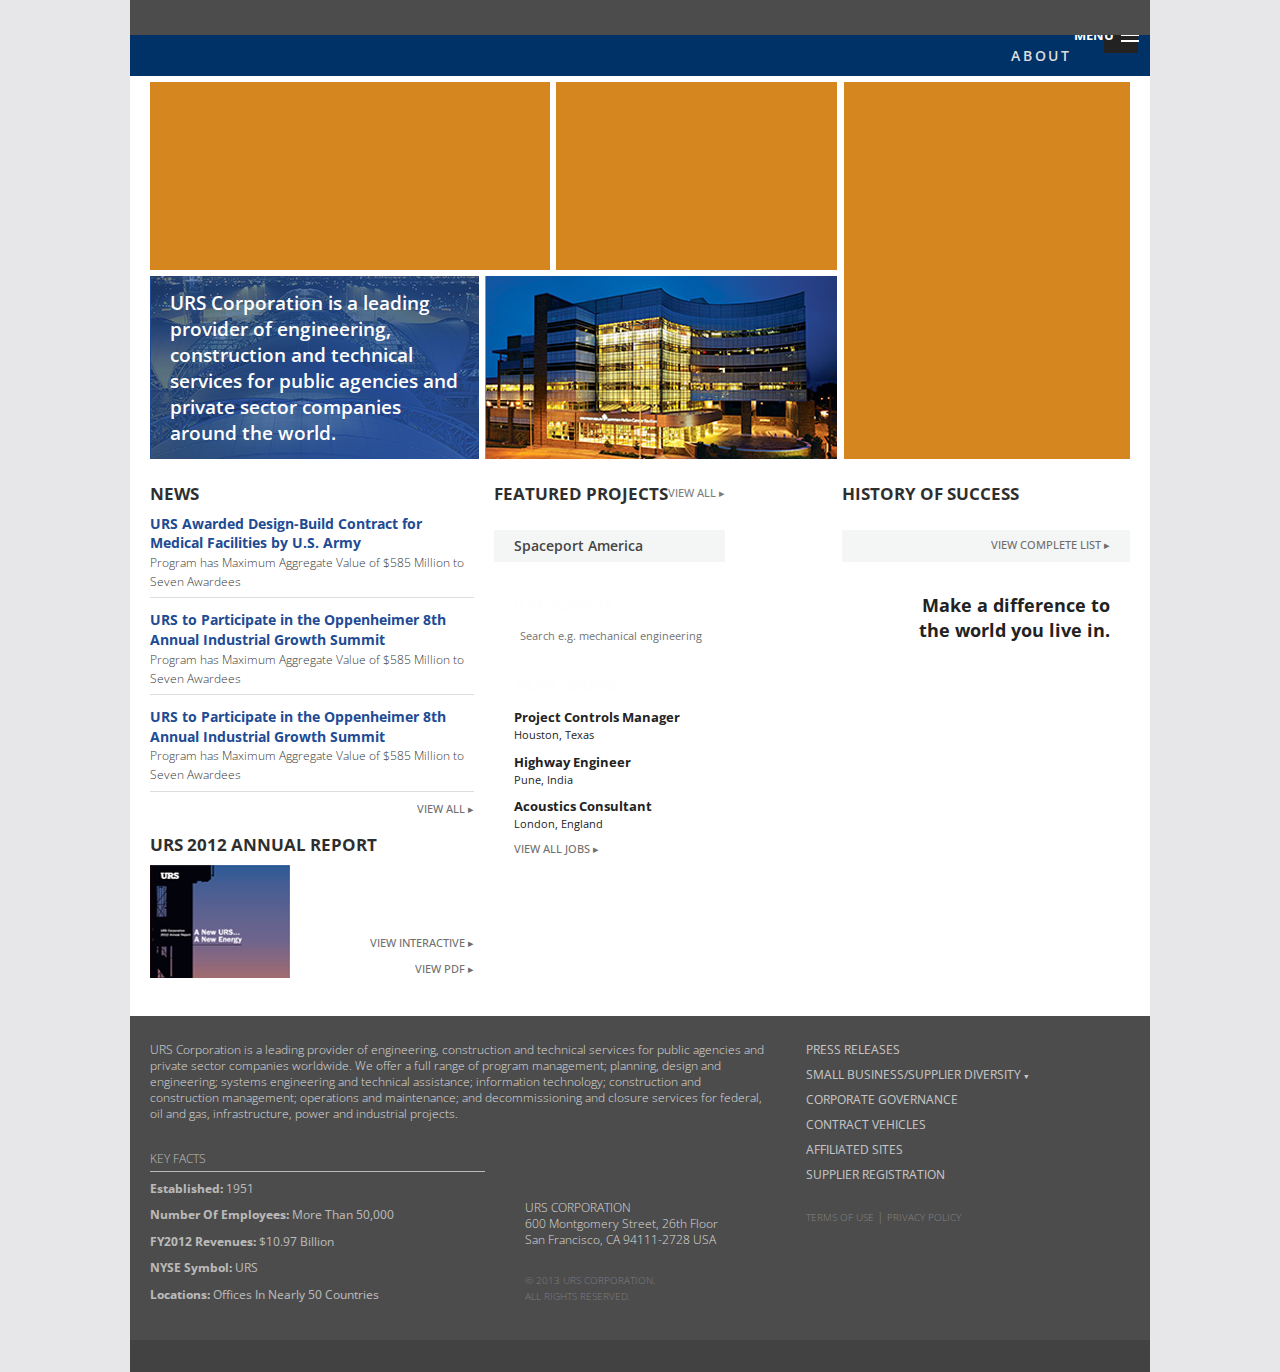
==== commit 9532b6ce: "Removed first column" ====
--- a/index.html
+++ b/index.html
@@ -11,21 +11,8 @@
   <link href="stylesheets/app.css" media="screen, projector, print" rel="stylesheet" type="text/css" />
   <link href='http://fonts.googleapis.com/css?family=Open+Sans:400,300,600,700,800|Open+Sans+Condensed:700' rel='stylesheet' type='text/css'>
 
+
   <script src="javascripts/vendor/custom.modernizr.js"></script>
-<style>
-  #header-fix.active{
-      background:url('../images/assets/plus.png') top left no-repeat;
-    }
-  #header-fix{  
-    background:url('../images/assets/minus.png') top left no-repeat;
-  }
-  section.top-bar-section ul.right {
-    margin-right: 0px;
-  }
-  .top-bar .right li a:not(.button) {
-    padding: 0 14.66667px;
-  }
-</style>
 
 </head>
 <body>
@@ -36,20 +23,20 @@
     <div id="inner-wrapper">
       
     </div>
-      <div class="row  hide-for-small" style="">
+      <div class="row  hide-for-small">
         <div class="contain-to-grid">
-          <nav class="top-bar fixed secondary-bar" style="z-index:910 !important;">
+          <nav class="top-bar fixed secondary-bar">
              <ul class="title-area">
-               <li class="name"  style="z-index: 90 !important;"></li>
+               <li class="name"></li>
              </ul>
              <section class="top-bar-section">
               <ul class="left column">
                 <li class="stock-ticker">
                   <a href="indexa.html" style="color:#dedede !important">
-                    <span style="font-weight: bold; font-size: 12px; margin-left: -1.6em; margin-right: 1.6em">UNITED STATES</span> <span style=" font-family: 'Open Sans Condensed', sans-serif; font-weight: 700; font-size:13px">NYSE: URS</span> <span class="positive-color">▲</span> 46.57 (+22)
+                    <span style="font-weight: bold; font-size: 1.1em; margin-left: -1.6em; margin-right: 1.6em">UNITED STATES</span> <span style=" font-family: 'Open Sans Condensed', sans-serif; font-weight: 700; font-size:13px">NYSE: URS</span> <span class="positive-color">&#9650;</span> 46.57 (+22)
                   </a>  
                 </li>
-                <li class=""> 
+                <li> 
                   <a class="" href="indexa.html">
                     <label class="lightest tbheight" style="font-size: 10px !important;">
                       07/24/13 at 10:30 AM (Delayed by 20 minutes)
@@ -63,11 +50,11 @@
                 </li>
                 <li class="divider"></li>
                 <li class="has-dropdown">
-                  <a href="#">Countries</a>
-                  <ul class="dropdown" >
-                    <li class="country" >
-                      <a href="#">
-                        <img src="images/country-filler.png" alt="" style="z-index: 900;">
+                  <a href="indexa.html">Countries</a>
+                  <ul class="dropdown">
+                    <li class="country">
+                      <a href="#" onclick="return false;">
+                        <img src="images/country-filler.png" alt="">
                       </a>
                     </li>
                   </ul>
@@ -98,19 +85,17 @@
       <!-- Main blue nav bar Begin  -->
       <div class="row ">
         <div class="contain-to-grid">
-          <nav class="main top-bar" style="z-index: 900">
+          <nav class="main top-bar">
              <section class="top-bar-section">
                <ul class="title-area column">
-                 <a href="indexa.html"><li class="name"></li></a> 
-                 <li class="toggle-topbar menu-icon"><a href="#"><span>Menu</span></a></li>
+                 <li class="name"></li>
+                 <li class="toggle-topbar menu-icon"><a href="indexa.html"><span>Menu</span></a></li>
                </ul>
               <ul class="left column">
               </ul>
               <ul class="right row">
                 <li><a href="indexa.html">About</a></li>
-                <li class="" id="megamenu-selector" >
-                  <a href="indexa.html" onclick="return false;">Markets</a>
-                </li>
+                <li id="megamenu-selector"><a href="indexa.html" onclick="return false;">Markets</a></li>
                 <li><a href="indexa.html">Services</a></li>
                 <li><a href="indexa.html">Projects</a></li>
                 <li><a href="indexa.html">Investors</a></li>
@@ -118,8 +103,11 @@
               </ul>
             </section>
           </nav>
-
-          <!-- Megamenu start -->
+        </div>
+      </div>
+      <!-- Main blue nav bar End  -->
+      
+  <!-- Megamenu start -->
           <div id="mega-menu" class="row mega-menu large-10 large-centered column" style="z-index: 840 !important;">
             <div class="large-6 column">
               <ul class="no-bullet">
@@ -174,429 +162,176 @@
           </div>
           <!-- Megamenu end -->
 
-        </div>
-      </div>
-      <!-- Main blue nav bar End  -->
-
-  <style>
-  .hero-slider .slide-3.active p, .hero-slider .slide-4.active p, .hero-slider .slide-5.active p {
-margin-left: 0em;
-}
-.slide-content .large-5{
-  min-height: 141px;
-}
-.openDown.slide-content .large-5{
-  min-height: 0px !important;
-}
-div.orbit-container ul {
-  height: 167.40625px !important;
-  overflow:visible !important;
-}
-</style>
-      
-      <!-- Hero slider Begin  -->
-      <div class="row hero-slider" id="hero-slider">
-
-        <div class="header-fix column" id="header-fix" style="width: 80%;">
-          <div class="child" style="display:inline-block;">
-            <h2 id="hero-news" style="z-index: 5;">URS Corporation</h2>
-          </div>
-        </div>
-        <div id="hero-display">
-          <ul data-orbit data-options="
-            timer_speed: 10000;
-            animation: 'fade';
-            resume_on_mouseout: false;
-            animation_speed: 500;
-            navigation_arrows: false;
-            slide_number: false;
-            timer: false;
-            variable_height: false;" style="height: 159.40625px !important;">
-            <li data-orbit-slide="headline-1" id="headline-1" class="slide-1 slide-content">
-              <div class="large-5" style="width: 37%;">
-                <span class=" slide-content-case">
-                <h2>URS Corporation</h2>
-                <p>is a leading provider of engineering, construction and technical services for public agencies and private sector companies around the world.</p>
-                <a href="indexa.html" id="slider-more-link" class="small-continue">More about us &#9656;</a>
-                </span>
-              </div>
-            </li>
-            <li data-orbit-slide="headline-2"id="headline-2" class="slide-2 slide-content">
-            <div class="large-5 slide-content-case exempt" style="width: 57%;">
-              <span class="slide-content-case">
-                
-              <h2>URS Corporation</h2>
-              <h4 class="large-number fl">#248</h4>
-              <h3>on FORTUNE's List of America's <br>500 Largest Companies</h3>
-              </span>
-              </div>
-            </li>
-            <li data-orbit-slide="headline-3"id="headline-3" class="slide-3 slide-content">
-            <div class="large-5 slide-content-case exempt" style="width: 57%;">
-            <span class="slide-content-case">
-              <h2>URS Corporation</h2>
-              <h4 class="large-number fl">#8</h4>
-              <h3>in Power</h3>
-              <p style='margin-left: 7em;'><i>ENR TOP 400 Contractors</i></p>
-            </span>
-            </div>
-            </li>
-            <li data-orbit-slide="headline-4"id="headline-4" class="slide-4 slide-content">
-            <div class="large-5 slide-content-case exempt" style="width: 57%;">
-            <span class="slide-content-case">
-              <h2>URS Corporation</h2>
-              <h4 class="large-number fl">#8</h4>
-              <h3>in Power</h3>
-              <p style='margin-left: 7em;'><i>ENR TOP 400 Contractors</i></p>
-            </span>
-            </div>
-            </li>
-            <li data-orbit-slide="headline-5"id="headline-5" class="slide-5 slide-content">
-            <div class="large-5" style="width: 57%;">
-            <span class="slide-content-case">
-              <h2>URS Corporation</h2>
-              <h4 class="large-number fl">#8</h4>
-              <h3>in Power</h3>
-              <p style='margin-left: 7em;'><i>ENR TOP 400 Contractors</i></p>
-            </span>
-            </div>
-            </li>
-          </ul>  
+       <!-- Hero slider Begin  -->
+      <div class="row hero-slider">
+        <div class="column">
+          <div class="large-10 column grid11">
+            <div class="row bridgedam">
+              <a class="wrapdam" href="indexa.html"><div class="large-9 column dam hero-content">
+                <h3>#6 in Power in Top 500 Design Firms</h3>
+                <p class="subtitle">-Engineering news-record</p>
+              </div></a>
+              <a class="wrapbridge" href="indexa.html"><div class="large-5 column bridge hero-content">
+                <h3>#2 Design Firm and in the Top 3 for more than a decade</h3>
+                <p class="subtitle">-Engineering news-record</p>
+              </div></a>
+            </div>
+            <div class="row roofhospital">
+              <a class="wraproof" href="indexa.html"><div class="large-7 column roof hero-content active">
+                <h3>URS Corporation is a leading provider of engineering, construction and technical services for public agencies and private sector companies around the world.</h3>
+              </div></a>
+              <a class="wraphospital" href="indexa.html"><div class="large-7 column hospital hero-content">
+                <h3>#1 Green Design Firm</h3>
+                <p class="subtitle">-Engineering news-record</p>
+              </div></a>
+            </div>
+          </div>
+          <a class="wrapfreeway" href="indexa.html"><div class="large-4 column freeway hero-content">
+            <h3>#1 in Bridges in Top 500 Design Firms</h3>
+            <p class="subtitle">-Engineering news-record</p>
+          </div></a>
         </div>
       </div>
       <!-- Hero slider End  -->
 
       <!-- Main content Begin  -->
       <div class="row main-content">
-
-        <div class="column large-14">
+        
+        <!-- First column Begin  -->
+        <div class="column large-5">
           
-        <!-- First row Begin  -->
           <!-- News Begin  -->
-
           <div class="row news-home widget">
-          <div class="">
-            <div class="column inner-wrap">
-              <div class="row" id="clickme-news">
-                <div class="column child">
-                  <h2 class="section-title main ">News</h2>
+            <div class="column">
+              
+              <h2 class="section-title"><a href="indexa.html" class="dark-color dark-head">News</a></h2>
+
+              <h3><a href="indexa.html">URS Awarded Design-Build Contract for Medical Facilities by U.S. Army</a></h3>
+              <p>Program has Maximum Aggregate Value of $585 Million to Seven Awardees</p>
+              <hr>
+              <h3><a href="indexa.html">URS to Participate in the Oppenheimer 8th Annual Industrial Growth Summit</a></h3>
+              <p>Program has Maximum Aggregate Value of $585 Million to Seven Awardees</p>
+              <hr>
+              <h3><a href="indexa.html">URS to Participate in the Oppenheimer 8th Annual Industrial Growth Summit</a></h3>
+              <p>Program has Maximum Aggregate Value of $585 Million to Seven Awardees</p>
+              <hr class="last">
+              <a href="indexa.html" class="fr small-continue">View all &#9656;</a>
+            </div>
+          </div>
+          <!-- News End  -->
+          <!-- Annual report Begin  -->
+          <div class="row annual-report">
+            <div class="column large-14">
+              <h2 class="section-title">
+                <a href="indexa.html" class="dark-color dark-head">URS 2012 Annual Report</a>
+              </h2>
+            </div>
+            <div class="column large-14">
+              <a href="indexa.html"><img class="fl" src="images/widget/annual-report-thumb.jpg" alt=""></a>
+              <ul class="no-bullet text-right links">
+                <li>
+                  <a href="indexa.html" class=" small-continue">View Interactive &#9656;</a>
+                </li>
+                <li>
+                  <a href="indexa.html" class=" small-continue">View PDF &#9656;</a>
+                </li>
+              </ul>
+            </div>
+          </div>
+          <!-- Annual report End  -->
+        </div>
+        <!-- First column End  -->
+
+        <!-- Second Column Begin  -->
+        <div class="large-9 column">
+          
+          <!-- First row Begin  -->
+          <div class="row">
+            
+            <!-- Featured project Begin  -->
+            <div class="column row large-7 feature-widget">
+                <h2 class="section-title">
+                  <a href="indexa.html" class="dark-color dark-head" style="display: inline-block;">Featured Projects</a>
+                  <a href="indexa.html" class="fr small-continue">View all &#9656;</a>
+                  </h2>
+                <section>
+                  <header>
+                    <a href="indexa.html"><img src="images/widget/featured-project.jpg" alt=""></a>
+                  </header>
+                  <footer>
+                    <div class="column widget-back">
+                      <p>
+                        <a href="indexa.html" class="dark-color">Spaceport America</a>
+                      </p>
+                    </div>
+                  </footer>
+                </section>
+            </div>
+            <!-- Featured project End  -->
+            <!-- History of Begin  -->
+            <div class="column large-7 history feature-widget">
+              <h2 class="section-title"><a class="dark-color dark-head" href="indexa.html">History of Success</a></h2>
+              <section>
+                <header>
+                  <img src="images/widget/history-of-success.jpg" alt="">
+                </header>
+                <footer class=" widget-back">
+                  <div class="column widget-back">
+                    <p>
+                      <a href="indexa.html" class="fr small-continue">View complete list &#9656;</a>
+                    </p>
+                  </div>
+                </footer>
+              </section>
+            </div>
+            <!-- History of End  -->
+          </div>
+          <!-- First row End  -->
+
+          <!-- Second row Begin  -->
+          <div class="row large-14">
+            
+            <!-- Job search of Begin  -->
+            <div class="column">
+              <div class="row job-search-module">
+                <div class="large-8 column">
+                  <h2 class="section-title bright-white">Job search</h2>
+                   <form action="indexa.html">
+                    <div class="row collapse">
+                      <div class="small-9 large-9 columns">
+                        <input type="text" style=" " placeholder="Search e.g. mechanical engineering">
+                      </div>
+                      <div class="small-5 large-5 columns">
+                        <input style=" "type="button" value="" class="postfix " onclick="location.href='indexa.html'"></input>
+                      </div>
+                    </div>
+                  </form>
+                  <h2 class="section-title bright-white">Now hiring</h2>
+                  <a href="indexa.html" style="display: inline-block;"><h3>Project Controls Manager</h3>
+                  <p>Houston, Texas</p></a>
+                  <hr style="visibility: hidden; margin-top:1px!important; margin-bottom:1px!important;">
+                  <a href="indexa.html" style="display: inline-block;"><h3>Highway Engineer</h3>
+                  <p>Pune, India</p></a>
+                  <hr style="visibility: hidden; margin-top:1px!important; margin-bottom:1px!important;">
+                  <a href="indexa.html" style="display: inline-block;"><h3>Acoustics Consultant</h3>
+                  <p>London, England</p></a>
+                  <hr style="visibility: hidden; margin-top:1px!important; margin-bottom:1px!important;">
+                  <a href="indexa.html" class="small-continue" style="display: inline-block;">
+                    View all jobs &#9656;
+                  </a>
+                </div>
+                <div class="large-6 fl column">
+                  <h4 class="text-right">
+                    Make a difference to <br>
+                    the world you live in.
+                  </h4>
                 </div>
               </div>
-              <div class="row" id="display-news">
-                <div class="column large-2">
-                  <div class="row annual-report">
-                    <div class="column large-14">
-                      <h2 class="section-title">
-                        <a href="indexa.html" style="text-transform: uppercase;
-color: rgb(0, 0, 0);
-font-size: 13px;
-opacity: .9;
-line-height: 1.2em;">URS 2012 <br>Annual Report</a>
-                      </h2>
-                    </div>
-                    <div class="column large-14">
-                      <a href="indexa.html" style="text-transform: uppercase;
-color: rgb(0, 0, 0);
-font-size: 13px;
-opacity: .9;
-line-height: 1.2em;"><img class="" style="height: 80px;" src="images/widget/annual-report-thumb.jpg" alt=""></a>
-                      <ul class="no-bullet text-right links">
-                        <li>
-                          <a href="indexa.html" class=" small-continue">View Interactive &#9656;</a>
-                        </li>
-                        <li>
-                          <a href="indexa.html" class=" small-continue">View PDF &#9656;</a> </li>
-                      </ul>
-                    </div>
-                  </div>
-                </div>
-                <div class="column large-4 news-item ">
-                  <h3><a href="indexa.html">Bill Lingard Named Executive Vice President and Chief Operating Oﬃcer of URS</a></h3>
-                  <p>Chief Financial Oﬃcer H. Thomas Hicks Promoted to EVP; Bill Lingard Named Executive Vice President and Chief Operating Oﬃcer of URS; Chief Financial Oﬃcer H. Thomas Hicks Promoted to EVP</p>
-              
-                </div>
-                <div class="column large-4 news-item bl">
-                <h3><a href="indexa.html">Bill Lingard Named Executive Vice President and Chief Operating Oﬃcer of URS</a></h3>
-                <p>Chief Financial Oﬃcer H. Thomas Hicks Promoted to EVP; Bill Lingard Named Executive Vice President and Chief Operating Oﬃcer of URS; Chief Financial Oﬃcer H. Thomas Hicks Promoted to EVP</p>
-              
-                </div>
-                <div class="column large-4 news-item bl">
-                  <h3><a href="indexa.html">Bill Lingard Named Executive Vice President and Chief Operating Oﬃcer of URS</a></h3>
-                  <p>Chief Financial Oﬃcer H. Thomas Hicks Promoted to EVP; Bill Lingard Named Executive Vice President and Chief Operating Oﬃcer of URS; Chief Financial Oﬃcer H. Thomas Hicks Promoted to EVP</p>
-                  <a href="indexa.html" class="fr small-continue">View all &#9656;</a>
-                </div>
-              </div>
-            </div>
-          </div>
-          </div>
-          <!-- First row End  -->
-
-          <!-- Second row Begin  -->
-          <!-- Projects Begin  -->
-
-          <div class="row feature-widget widget">
-
-          <div class="">
-
-            <div class="column inner-wrap">
-              <div class="row" id="project-news">
-                <div class="column child">
-                  <h2 class="section-title main " >Projects</h2>
-                </div>
-              </div>
-              <div class="row" id="project-display">
-                <div class="column">
-                  
-              <div class="row">
-                <div class="column large-2">
-                  <div class="row annual-report">
-                    <div class="column large-14">
-                      <a href="indexa.html" style="text-transform: uppercase;
-color: rgb(0, 0, 0);
-font-size: 15px;
-opacity: .9;
-line-height: 1.2em;"><h2 class="section-title">
-                        Featured Projects
-                      </h2></a>
-                      <a href="indexa.html" class="small-continue">View all &#9656;</a>
-                    </div>
-                  </div>
-                </div>
-                <div class="column large-4 news-item ">
-                  <div class="row image-case">
-                    <div class="column">
-                    <a href="indexa.html" style="text-transform: uppercase;
-color: rgb(0, 0, 0);
-font-size: 15px;
-opacity: .9;
-line-height: 1.2em;"><img src="images/project/left.jpg" alt=""></a>
-                    </div>
-                  </div>
-                  <div class="row description">
-                    <div class="column ">
-                    <a href="indexa.html" class="dark-color">Spaceport America</a>
-                    </div>
-                  </div>
-                </div>
-                <div class="column large-4 news-item bl">
-                  <div class="row image-case">
-                    <div class="column">
-                    <a href="indexa.html" style="text-transform: uppercase;
-color: rgb(0, 0, 0);
-font-size: 15px;
-opacity: .9;
-line-height: 1.2em;"><img src="images/project/mid.png" alt=""></a>
-                    </div>
-                  </div>
-                  <div class="row description">
-                    <div class="column ">
-                    <a href="indexa.html" class="dark-color">Woodrow Wilson Bridge</a>
-                    </div>
-                  </div>
-                </div>
-                <div class="column large-4 news-item bl">
-                  <div class="row image-case">
-                    <div class="column">
-                    <a href="indexa.html" style="text-transform: uppercase;
-color: rgb(0, 0, 0);
-font-size: 15px;
-opacity: .9;
-line-height: 1.2em;"><img src="images/project/right.jpg" alt=""></a>
-                    </div>
-                  </div>
-                <div class="row description">
-                  <div class="column ">
-                    <a href="indexa.html" class="dark-color">Reaper Unmanned <br>Aircraft System
-                    </a></a>
-                  </div>
-                </div>
-              </div>
-              <style>
-                .custom.dropdown ul{display: none !important;}
-                .project-nav ul.inline-list{padding-top: 0.4em;}
-              </style>
-              <div class="column height-limit">
-                <div class="row">
-                  <div class="column">
-                    <div class="row project-nav">
-                      <ul class="inline-list fr">
-                        <li>
-                          <form class="custom">
-                            <select id="customDropdown1" class="large nav-ele">
-                              <option>Sort by Market</option>
-                            </select>
-                          </form>
-                        </li>
-                        <li>
-                          <form class="custom">
-                            <select id="customDropdown2" class="large nav-ele">
-                              <option>Sort by Service</option>
-                            </select>
-                          </form>
-                        </li>
-                        <li>
-                          <form class="custom">
-                            <select id="customDropdown3" class="large nav-ele">
-                              <option>Sort by Location</option>
-                            </select>
-                          </form>
-                        </li>
-                        <li>
-                          <input type="text" placeholder="Search by Keyword" class="nav-ele">
-                        </li>
-                        <li>
-                          <a href="indexa.html" class="button small secondary act">Apply &#9656</a>
-                        </li>
-                      </ul>
-                    </div>
-                  </div>
-                </div>
-              
-                </div>
-              </div>
-              </div>
-            </div>
-          </div>
-          </div>
-          </div>
-         <!-- Second row End  -->
-
-          <!-- Third row Begin  -->
-          <!-- Careers Begin  -->
-          <div class="row job-search-module widget">
-  
-          <div class="Ω">
-
-            <div class="column inner-wrap">
-              <div class="row" id="jobs-news">
-                <div class="column  child">
-                  <h2 class="section-title main " >Careers</h2>
-                </div>
-              </div>
-              <style>
-              .job-search-module .hiring a:hover h3, 
-              .job-search-module .hiring a:hover p
-              {color: #b17217!important; }</style>
-              <div class="row" id="jobs-display">
-                <div class="column large-3">
-                  <div class="row">
-                    <div class="column large-14 hiring">
-                      <h2 class="section-title">
-                        Now hiring
-                      </h2>
-                      <a href="indexa.html"><h3>Project Controls Manager</h3>
-                      <p>Houston, Texas</p></a>
-                      <a href="indexa.html"><h3>Highway Engineer</h3>
-                      <p>Pune, India</p></a>
-                      <a href="indexa.html"><h3>Acoustics Consultant</h3>
-                      <p>London, England</p></a>
-                      <a href="indexa.html" class="small-continue">
-                      View all jobs &#9656;
-                      </a>
-
-                    </div>
-                  </div>
-                </div>
-                <div class="column large-3 search-widget">
-                  <div class="row">
-                    <h2 class="section-title">
-                      Job search
-                    </h2>
-                    <form action="indexa.html">
-                    <div class="row collapse" style="    ">
-                      <div class="small-9 large-9 columns">
-                        <input type="text" style=" height: 21px; 
-    font-size: 0.7em;
-    border: none;
-    border-right:0px; 
-    box-shadow:none;
-    margin-right: 0px; 
-    -webkit-box-shadow:none; width:127px !important; background: white!important;" placeholder="Search by Keyword">
-                      </div>
-                      <div class="small-5 large-5 columns">
-                        <input style="    background:url('images/search-icon-bl.png') center right no-repeat #fff !important;
-    box-shadow:none; 
-    -webkit-box-shadow:none; 
-    height: 21px; 
-    border:0px;
-    background: rgb(255, 255, 255);
-    width: 70px;" type="button" value="" class="postfix " onclick="location.href='indexa.html'"></input>
-                      </div>
-                    </div>
-                    </form>
-                    <div class="row">
-                      <div class="column">
-                        <form class="custom fl ">
-                          <select id="customDropdown4" class="small">
-                            <option>Interest Category</option>
-                          </select>
-                        </form>
-                        <a href="indexa.html" class=" fl button secondary small act">Go &#9656</a>
-                      </div>
-                    </div>
-                  </div>
-
-                </div>
-                <div class="column large-8">
-                  <h2 class="section-title">
-                   Featured Employees
-                  </h2>
-                  <div class="row">
-                    <div class="column large-7 news-item bl">
-                      <div class="row">
-                        <div class="column">
-                          <a href="indexa.html" style="text-transform: uppercase;
-color: rgb(0, 0, 0);
-font-size: 15px;
-opacity: .9;
-line-height: 1.2em;"><img src="images/employee/chris.jpg" alt="" class="fl"></a>
-                          <section class="fl">
-                            <h3><a href="indexa.html">Chris</a></h3>
-                            <p>Senior Principal<br> Brisbane, Australia</p>
-                          </section>
-                        </div>                  
-                        <a href="indexa.html" class="small-continue fr">
-                          Read more &#9656
-                        </a>
-                      </div>
-                    </div>
-                    <div class="column large-7 news-item bl">
-                      <div class="row">
-                        <div class="column">
-                          <a href="indexa.html" style="text-transform: uppercase;
-color: rgb(0, 0, 0);
-font-size: 15px;
-opacity: .9;
-line-height: 1.2em;"><img src="images/employee/ashley.jpg" alt="" class="fl"></a>
-                          <section class="fl">
-                            <h3><a href="indexa.html">Ashley</a></h3>
-                            <p>Senior Principal,<br>Environment<br>Melbourne, Australia</p>
-                          </section>
-                        </div>                   
-                        <a href="indexa.html" class="small-continue fr">
-                          Read more &#9656
-                        </a>
-                      </div>
-                    </div>
-                  </div>
-                </div>
-              
-              </div>
-
-              </div>
-            </div>
-          </div>
-         <!-- Third row End  -->
-
-
-        </div>
-      </div>
-         <!-- Main content End  -->
-
-
-
-          <!-- Second row Begin  -->
-          
+            </div>
+            <!-- Job search of End  -->
+          </div>
+          <!-- Second row End  -->
+
         </div>
         <!-- Second Column End  -->
 
@@ -668,7 +403,6 @@
     <!-- Footer End  -->
 
   <script src="javascripts/vendor/jquery.js"></script>
-
   <script src="javascripts/jQuery.hoverintent.js"></script>
 
   <script src="javascripts/foundation/foundation.js"></script>
@@ -676,16 +410,14 @@
   <script src="javascripts/foundation/foundation.dropdown.js"></script>
 
   <script src="javascripts/foundation/foundation.orbit.js"></script>
-  <script src="javascripts/foundation/foundation.forms.js"></script>
   
   <script src="javascripts/foundation/foundation.topbar.js"></script>
   
   
-  
   <script>
     $(document).foundation();
 
-   function displayMegaMenu(){
+    function displayMegaMenu(){
       $('#megamenu-selector').addClass('show');
       $('#megamenu-selector').css('background', 'white');
       $('#mega-menu').slideDown();
@@ -727,195 +459,48 @@
         }
         return false;
     }; 
-
-    var applicationEl = {
-          'hero' : {
-            'displayEl': $('#hero-display'), 
-            'slideEl': $('#hero-display'), 
-            'triggerEl': $('#header-fix, #hero-display'),
-            'bodyEl': $('.news-home.widget'),
-            'titleEl': $('h2#hero-news'),
-            'slideContentEl': $('.slide-content-case'),
-            'accordianStatus':'0'
-          },
-          'news' : {
-            'displayEl': $('#display-news'),
-            'triggerEl': $('#clickme-news, #display-news'),
-            'bodyEl': $('.news-home.widget'),
-            'accordianStatus':'0' 
-          },
-          'project' : {
-            'displayEl': $('#project-display'),
-            'triggerEl': $('#project-news, #project-display'),
-            'bodyEl': $('.feature-widget.widget'),
-            'accordianStatus':'0'
-          },
-          'jobs' : {
-            'displayEl': $('#jobs-display'),
-            'triggerEl': $('#jobs-news, #jobs-display'),
-            'bodyEl':$('.job-search-module.widget'),
-            'accordianStatus':'0'
-          }
-        };
-
-    $(document).ready(function(){
-      $('.orbit-container ul').animate({
-        height: '156px',
-      }, 600);      
-    });
-
-    function closeHero(){
-      if( applicationEl.hero.triggerEl.hasClass("active")){
-      console.log('closeHero run');
-        applicationEl.hero.titleEl.animate({
-          paddingTop: ".8em",
-          marginTop: "0px",
-        }, 300);
-        $('.slide-content-case').fadeTo('fast', .01);
-        $('.exempt').fadeTo('fast', .01);
-        applicationEl.hero.displayEl.animate({
-          height: '73px',
-        }, 400);
-        applicationEl.hero.displayEl.removeClass("active");
-        applicationEl.hero.displayEl.removeClass("open");
-        applicationEl.hero.triggerEl.removeClass("active");
-        applicationEl.hero.triggerEl.removeClass("open");
-      }
+    activeRoof = function(){
+      $('.hero-content.roof').removeClass('inactive');
+      $('.hero-content.roof').addClass('active');
+      console.log('active');
     };
-
-    function closeNews(){
-      if( applicationEl.news.triggerEl.hasClass('active') ){
-        applicationEl.news.displayEl.slideUp();
-        applicationEl.news.triggerEl.removeClass("active");
-        applicationEl.news.bodyEl.removeClass("active");
-      }
+    deactiveRoof = function(){
+      $('.hero-content.roof').addClass('inactive');
+      $('.hero-content.roof').removeClass('active');
+      console.log('deactive');
     };
-
-    function closeProjects(){
-      if( applicationEl.project.triggerEl.hasClass('active') ){
-        applicationEl.project.displayEl.slideUp();
-        applicationEl.project.triggerEl.removeClass("active");
-        applicationEl.project.bodyEl.removeClass("active");
-      }
-    };
-
-    function closeCareer(){
-      if( applicationEl.jobs.triggerEl.hasClass('active') ){
-        applicationEl.jobs.displayEl.slideUp();
-        applicationEl.jobs.triggerEl.removeClass("active");
-        applicationEl.jobs.bodyEl.removeClass("active");
-      }
-    };
-
-    var saveHtml;
-
-    $('#header-fix, .slide-content.active, #headline-2, #headline-3, #headline-4, #headline-5').click(
-        function(event){
-          console.log(event.target.nodeName);
-          if( applicationEl.hero.triggerEl.hasClass('active') ){
-            applicationEl.hero.triggerEl.removeClass("active open");
-            applicationEl.hero.displayEl.animate({
-              height: '167'
-            });
-            applicationEl.hero.displayEl.removeClass('open');
-            $('.slide-content').animate({
-              height: '167'
-            });
-            $('.orbit-container').animate({
-              height: '167'
-            });
-            $('.slide-content.active').html("<div class='large-5' style='width: 37%;'><span class=' slide-content-case'><h2>URS Corporation</h2><p>is a leading provider of engineering, construction and technical services for public agencies and private sector companies around the world.</p><a href='indexa.html' id='slider-more-link' class='small-continue'>More about us &#9656;</a></span></div>");
-            $('.slide-content').removeClass('openDown');
-            closeNews();
-            closeProjects();
-            closeCareer();  
-
-          } else {
-            applicationEl.hero.triggerEl.addClass("active open");
-            applicationEl.hero.displayEl.animate({
-              height: '274'
-            });
-            applicationEl.hero.displayEl.addClass('open');
-            $('.slide-content').animate({
-              height: '274'
-            });
-            $('.orbit-container').animate({
-              height: '274'
-            });
-            $('.slide-content').addClass('openDown');
-
-            closeNews();
-            closeProjects();
-            closeCareer();
-
-            saveHtml = $('.slide-content.active').html();
-
-            $('.slide-content.active').html("<div class='row'><div class='large-5 column exempt slide-content-case'><h2>URS Corporation</h2><p>is a leading provider of engineering, construction and technical services for public agencies and private sector companies around the world.</p></div></div><div class='row'><div class='exempt large-7 column'><p>The Company offers a full range of services including:</p><div class='column'><div class='row'><div class='column large-7'><ul class='circle'><li>Program management</li><li>Planning</li><li>Design & engineering</li><li>Systems engineering & technical assistance</li></ul></div><div class='column large-7'><ul class='circle'><li>Construction & construction management</li><li>Operations & maintenance</li><li>Information technology</li><li>Decommissioning & closure services</li></div></ul></div><div class='row'><a href='indexa.html' id='slider-more-link' class='small-continue'>More about us &#9656;</a></div></div></div>");
-          }
-      }
-    );
-
-    applicationEl.news.triggerEl.click(function() {
-      if(!applicationEl.news.triggerEl.hasClass('active')){
-        applicationEl.news.displayEl.slideDown('slow', function() {});
-        applicationEl.news.triggerEl.addClass('active');
-        applicationEl.news.bodyEl.addClass('active');
-        closeProjects();
-        closeCareer();
-        closeHero();
-      } else if (applicationEl.news.triggerEl.hasClass('active')){
-        closeNews();
-      } else {
-          if(!applicationEl.news.triggerEl.mouseover()){
-
-            applicationEl.news.triggerEl.removeClass('active');
-            applicationEl.news.bodyEl.removeClass('active');
-            applicationEl.news.displayEl.slideUp('slow', function() {});
-          }
-      }
-    });
-
-    applicationEl.project.triggerEl.click(function() {
-      if(!applicationEl.project.triggerEl.hasClass('active')){
-        applicationEl.project.displayEl.slideDown('slow', function() {});
-        applicationEl.project.triggerEl.addClass('active');
-        applicationEl.project.bodyEl.addClass('active');
-        closeNews();
-        closeCareer();
-        closeHero();
-      } else if (applicationEl.project.triggerEl.hasClass('active')){
-        closeProjects();
-      } else {
-          if(!applicationEl.project.triggerEl.mouseover()){
-
-            applicationEl.project.triggerEl.removeClass('active');
-            applicationEl.project.bodyEl.removeClass('active');
-            applicationEl.project.displayEl.slideUp('slow', function() {});
-          }
-       }
-    });
-
-    applicationEl.jobs.triggerEl.click(function() {
-      if(!applicationEl.jobs.triggerEl.hasClass('active')){
-        applicationEl.jobs.displayEl.slideDown('slow', function() {});
-        applicationEl.jobs.triggerEl.addClass('active');
-        applicationEl.jobs.bodyEl.addClass('active');
-        closeNews();
-        closeProjects();
-        closeHero();
-      } else if (applicationEl.jobs.triggerEl.hasClass('active')){
-        closeCareer();
-      } else {
-          if(!applicationEl.jobs.triggerEl.mouseover()){
-
-            applicationEl.jobs.displayEl.slideUp('slow', function() {});
-            applicationEl.jobs.triggerEl.removeClass('active');
-            applicationEl.jobs.bodyEl.removeClass('active');
-          }
-      }
-    });
-
+    $('.hero-content.dam').mouseover(
+      function(){
+        deactiveRoof();
+      });
+    $('.hero-content.dam').delay(800).mouseout(
+      function(){
+        activeRoof();
+      });
+    $('.hero-content.bridge').mouseover(
+      function(){
+        deactiveRoof();
+      });
+    $('.hero-content.bridge').delay(800).mouseout(
+      function(){
+        activeRoof();
+      });
+    $('.hero-content.hospital').mouseover(
+      function(){
+        deactiveRoof();
+      });
+    $('.hero-content.hospital').delay(800).mouseout(
+      function(){
+        activeRoof();
+      });
+    $('.hero-content.freeway').mouseover(
+      function(){
+        deactiveRoof();
+      });
+    $('.hero-content.freeway').delay(800).mouseout(
+      function(){
+        activeRoof();
+      });
   </script>
-
 </body>
 </html>--- a/stylesheets/app.css
+++ b/stylesheets/app.css
@@ -1,78 +1,44 @@
-/* line 22, ../sass/base/color-definition.scss */
+/* line 1, ../sass/base/layout.scss */
 #wrapper {
-  background: #f2f2f3;
-}
-
-/* line 26, ../sass/base/color-definition.scss */
+  width: 1020px;
+}
+
+/* line 4, ../sass/base/layout.scss */
+.fr {
+  float: right !important;
+}
+
+/* line 5, ../sass/base/layout.scss */
+.fl {
+  float: left !important;
+}
+
+/* line 6, ../sass/base/layout.scss */
+.row .row.widget {
+  margin-bottom: 1em;
+}
+
+/* line 21, ../sass/base/color-definition.scss */
+#wrapper {
+  background: white;
+}
+
+/* line 25, ../sass/base/color-definition.scss */
 span.positive-color {
   color: #0d9900;
 }
 
-/* line 30, ../sass/base/color-definition.scss */
+/* line 29, ../sass/base/color-definition.scss */
 .lightest {
   color: #9e9e9e;
 }
 
-/* line 34, ../sass/base/color-definition.scss */
+/* line 33, ../sass/base/color-definition.scss */
 .bright-white {
   color: #fefefe !important;
 }
 
-/* line 38, ../sass/base/color-definition.scss */
-.dark-color {
-  color: #454545 !important;
-}
-
-/* line 2, ../sass/base/layout.scss */
-#wrapper {
-  width: 1025px;
-  border-left: 50px solid #f2f2f3;
-  border-right: 50px solid #f2f2f3;
-}
-
-/* line 7, ../sass/base/layout.scss */
-div.row.footer {
-  width: 1025px;
-  border-left: 50px solid #f2f2f3;
-  border-right: 50px solid #f2f2f3;
-}
-
-/* line 12, ../sass/base/layout.scss */
-.fr {
-  float: right !important;
-}
-
-/* line 13, ../sass/base/layout.scss */
-.fl {
-  float: left !important;
-}
-
-/* line 14, ../sass/base/layout.scss */
-.row .row.widget {
-  margin-bottom: 1em;
-}
-
-/* line 22, ../sass/base/color-definition.scss */
-#wrapper {
-  background: #f2f2f3;
-}
-
-/* line 26, ../sass/base/color-definition.scss */
-span.positive-color {
-  color: #0d9900;
-}
-
-/* line 30, ../sass/base/color-definition.scss */
-.lightest {
-  color: #9e9e9e;
-}
-
-/* line 34, ../sass/base/color-definition.scss */
-.bright-white {
-  color: #fefefe !important;
-}
-
-/* line 38, ../sass/base/color-definition.scss */
+/* line 37, ../sass/base/color-definition.scss */
 .dark-color {
   color: #454545 !important;
 }
@@ -80,26 +46,17 @@
 /* line 3, ../sass/base/transition.scss */
 a {
   /* HOVER OFF */
+  transition: color 2s !important;
   -webkit-transition: color 2s !important;
   -webkit-transition: background 1s !important;
 }
-/* line 8, ../sass/base/transition.scss */
+/* line 9, ../sass/base/transition.scss */
 a:hover {
-  color: #de8f1d !important;
+  color: #d6861f !important;
   /* HOVER ON */
-  -webkit-transition: color .02s !important;
-  -webkit-transition: background .02s !important;
-}
-
-/* line 15, ../sass/base/transition.scss */
-img {
-  /* HOVER OFF */
-  -webkit-transition: opacity 2s !important;
-}
-/* line 18, ../sass/base/transition.scss */
-img:hover {
-  /* HOVER ON */
-  -webkit-transition: opacity .02s !important;
+  transition: color .2s !important;
+  -webkit-transition: color .2s !important;
+  -webkit-transition: background .2s !important;
 }
 
 /* line 1, ../sass/base/tag-consistency.scss */
@@ -111,141 +68,29 @@
   margin-bottom: .5em !important;
 }
 
-/* line 8, ../sass/base/tag-consistency.scss */
-span.block {
-  display: block;
-}
-
-/* line 22, ../sass/base/color-definition.scss */
+/* line 21, ../sass/base/color-definition.scss */
 #wrapper {
-  background: #f2f2f3;
-}
-
-/* line 26, ../sass/base/color-definition.scss */
+  background: white;
+}
+
+/* line 25, ../sass/base/color-definition.scss */
 span.positive-color {
   color: #0d9900;
 }
 
-/* line 30, ../sass/base/color-definition.scss */
+/* line 29, ../sass/base/color-definition.scss */
 .lightest {
   color: #9e9e9e;
 }
 
-/* line 34, ../sass/base/color-definition.scss */
+/* line 33, ../sass/base/color-definition.scss */
 .bright-white {
   color: #fefefe !important;
 }
 
-/* line 38, ../sass/base/color-definition.scss */
+/* line 37, ../sass/base/color-definition.scss */
 .dark-color {
   color: #454545 !important;
-}
-
-/* line 22, ../sass/base/color-definition.scss */
-#wrapper {
-  background: #f2f2f3;
-}
-
-/* line 26, ../sass/base/color-definition.scss */
-span.positive-color {
-  color: #0d9900;
-}
-
-/* line 30, ../sass/base/color-definition.scss */
-.lightest {
-  color: #9e9e9e;
-}
-
-/* line 34, ../sass/base/color-definition.scss */
-.bright-white {
-  color: #fefefe !important;
-}
-
-/* line 38, ../sass/base/color-definition.scss */
-.dark-color {
-  color: #454545 !important;
-}
-
-/* line 3, ../sass/element/custom-form.scss */
-.row form.custom .custom.dropdown {
-  border: 1px solid #214b93;
-  margin-bottom: 0em;
-  height: 1.83125em;
-  font-size: .7em;
-  font-weight: bold;
-  background: white;
-}
-/* line 11, ../sass/element/custom-form.scss */
-.row form.custom .custom.dropdown .current,
-.row form.custom .custom.dropdown .selector {
-  color: #214b93;
-  line-height: 1.8;
-}
-/* line 17, ../sass/element/custom-form.scss */
-.row form.custom .custom.dropdown .selector {
-  height: 1.83125em;
-}
-/* line 21, ../sass/element/custom-form.scss */
-.row input[type="text"] {
-  height: 1.83125em;
-  font-size: .7em;
-  margin-bottom: 0em;
-  line-height: 1.8;
-}
-
-/* line 28, ../sass/element/custom-form.scss */
-a.button.act {
-  height: 1.83125em;
-  font-size: .7em;
-  margin-bottom: 0em;
-  line-height: 0.7;
-  text-transform: uppercase;
-  border: none !important;
-}
-
-/* line 1, ../sass/element/section-background.scss */
-.news-home {
-  background-image: url("../images/tab/tab1-bw.jpg");
-}
-/* line 2, ../sass/element/section-background.scss */
-.news-home .inner-wrap {
-  background-image: url("../images/tab/tab1.jpg");
-  transition: background-image 1s ease-in-out;
-}
-/* line 6, ../sass/element/section-background.scss */
-.news-home.active .inner-wrap {
-  background-image: url("../images/tab/tab1-bw.jpg");
-  transition: background-image 1s ease-in-out;
-}
-
-/* line 12, ../sass/element/section-background.scss */
-.feature-widget {
-  background-image: url("../images/tab/tab2-bw.jpg");
-}
-/* line 13, ../sass/element/section-background.scss */
-.feature-widget .inner-wrap {
-  background-image: url("../images/tab/tab2.jpg");
-  transition: background-image 1s ease-in-out;
-}
-/* line 17, ../sass/element/section-background.scss */
-.feature-widget.active .inner-wrap {
-  background-image: url("../images/tab/tab2-bw.jpg");
-  transition: background-image 1s ease-in-out;
-}
-
-/* line 23, ../sass/element/section-background.scss */
-.job-search-module {
-  background-image: url("../images/tab/tab3-bw.jpg");
-}
-/* line 24, ../sass/element/section-background.scss */
-.job-search-module .inner-wrap {
-  background-image: url("../images/tab/tab3.jpg");
-  transition: background-image 1s ease-in-out;
-}
-/* line 28, ../sass/element/section-background.scss */
-.job-search-module.active .inner-wrap {
-  background-image: url("../images/tab/tab3-bw.jpg");
-  transition: background-image 1s ease-in-out;
 }
 
 /* line 2, ../sass/element/topbar-divider.scss */
@@ -256,58 +101,161 @@
 
 /* line 1, ../sass/element/main-content.scss */
 .main-content {
-  margin-bottom: 0em !important;
-}
-
-/* line 22, ../sass/base/color-definition.scss */
+  margin-bottom: 1em !important;
+}
+
+/* line 21, ../sass/base/color-definition.scss */
 #wrapper {
-  background: #f2f2f3;
-}
-
-/* line 26, ../sass/base/color-definition.scss */
+  background: white;
+}
+
+/* line 25, ../sass/base/color-definition.scss */
 span.positive-color {
   color: #0d9900;
 }
 
-/* line 30, ../sass/base/color-definition.scss */
+/* line 29, ../sass/base/color-definition.scss */
 .lightest {
   color: #9e9e9e;
 }
 
-/* line 34, ../sass/base/color-definition.scss */
+/* line 33, ../sass/base/color-definition.scss */
 .bright-white {
   color: #fefefe !important;
 }
 
-/* line 38, ../sass/base/color-definition.scss */
+/* line 37, ../sass/base/color-definition.scss */
 .dark-color {
   color: #454545 !important;
 }
 
+/* line 3, ../sass/element/footer.scss */
+div.footer {
+  background: #4c4c4c;
+  padding-top: 1.5em;
+  padding-bottom: 1em;
+  border-bottom: 2em solid #424242;
+}
+/* line 9, ../sass/element/footer.scss */
+div.footer h2 {
+  font-weight: 500;
+  font-size: 13px;
+  margin-bottom: 1.3em;
+}
+/* line 14, ../sass/element/footer.scss */
+div.footer a, div.footer p, div.footer li {
+  color: #fefefe;
+  font-size: 12px;
+  line-height: 1.2em;
+}
+/* line 19, ../sass/element/footer.scss */
+div.footer li {
+  font-size: 10px;
+  line-height: 2em;
+  text-transform: uppercase;
+  opacity: .8;
+}
+/* line 25, ../sass/element/footer.scss */
+div.footer a {
+  font-weight: 400;
+}
+/* line 28, ../sass/element/footer.scss */
+div.footer span {
+  font-weight: 600;
+}
+/* line 31, ../sass/element/footer.scss */
+div.footer p {
+  font-weight: 200;
+}
+/* line 34, ../sass/element/footer.scss */
+div.footer .social-feed {
+  opacity: .9;
+}
+/* line 37, ../sass/element/footer.scss */
+div.footer .terms-use {
+  opacity: .4;
+}
+/* line 39, ../sass/element/footer.scss */
+div.footer .terms-use a, div.footer .terms-use p {
+  font-weight: 200;
+  font-size: 10px;
+  line-height: 1em;
+  text-transform: uppercase;
+}
+/* line 45, ../sass/element/footer.scss */
+div.footer .terms-use.copyright {
+  line-height: 1em;
+}
+/* line 49, ../sass/element/footer.scss */
+div.footer ul {
+  margin-right: 2em;
+}
+/* line 51, ../sass/element/footer.scss */
+div.footer ul li {
+  margin-bottom: .5em;
+}
+/* line 56, ../sass/element/footer.scss */
+div.footer .social-box a {
+  -webkit-transition: opacity 1s !important;
+  opacity: .7;
+}
+/* line 59, ../sass/element/footer.scss */
+div.footer .social-box a:hover {
+  opacity: 1;
+  -webkit-transition: opacity .2s ease !important;
+}
+
+/* line 21, ../sass/base/color-definition.scss */
+#wrapper {
+  background: white;
+}
+
+/* line 25, ../sass/base/color-definition.scss */
+span.positive-color {
+  color: #0d9900;
+}
+
+/* line 29, ../sass/base/color-definition.scss */
+.lightest {
+  color: #9e9e9e;
+}
+
+/* line 33, ../sass/base/color-definition.scss */
+.bright-white {
+  color: #fefefe !important;
+}
+
+/* line 37, ../sass/base/color-definition.scss */
+.dark-color {
+  color: #454545 !important;
+}
+
 /* line 5, ../sass/element/mega-menu.scss */
-#megamenu-selector a {
-  padding-bottom: 3px !important;
-}
-/* line 11, ../sass/element/mega-menu.scss */
+#mega-menu {
+  top: 76px;
+  padding-top: 2em;
+}
+
+/* line 16, ../sass/element/mega-menu.scss */
 #megamenu-selector:hover a, #megamenu-selector:hover.show, #megamenu-selector.show a, #megamenu-selector.show.show {
   background: white;
-  color: #de8f1d !important;
-}
-/* line 18, ../sass/element/mega-menu.scss */
+  color: #d6861f !important;
+}
+/* line 23, ../sass/element/mega-menu.scss */
 #megamenu-selector a:hover, #megamenu-selector.show:hover {
   background: white;
-  color: #de8f1d !important;
-}
-
-/* line 24, ../sass/element/mega-menu.scss */
+  color: #d6861f !important;
+}
+
+/* line 29, ../sass/element/mega-menu.scss */
 #mega-menu {
-  box-shadow: 0px 1px 11px 4px rgba(51, 51, 51, 0.4);
+  box-shadow: 0px 3px 21px 4px rgba(51, 51, 51, 0.4);
   width: 96%;
   margin-left: 2%;
   margin-right: 2%;
 }
 
-/* line 30, ../sass/element/mega-menu.scss */
+/* line 35, ../sass/element/mega-menu.scss */
 .mega-menu {
   display: none;
   background: #fefefe !important;
@@ -317,25 +265,26 @@
   position: absolute !important;
   z-index: 400 !important;
 }
-/* line 38, ../sass/element/mega-menu.scss */
-/* line 44, ../sass/element/mega-menu.scss */
+/* line 43, ../sass/element/mega-menu.scss */
+
+/* line 49, ../sass/element/mega-menu.scss */
 .mega-menu ul li {
   line-height: 1.4em !important;
 }
-/* line 45, ../sass/element/mega-menu.scss */
+/* line 50, ../sass/element/mega-menu.scss */
 .mega-menu ul li label {
-  color: #de8f1d !important;
+  color: #d6861f !important;
   background: #fefefe !important;
   font-weight: 500;
   line-height: 1em;
   margin-bottom: .4em;
 }
-/* line 51, ../sass/element/mega-menu.scss */
+/* line 56, ../sass/element/mega-menu.scss */
 .mega-menu ul li label.primary {
-  font-weight: 800;
+  font-weight: 600;
   margin-bottom: 1em;
 }
-/* line 57, ../sass/element/mega-menu.scss */
+/* line 62, ../sass/element/mega-menu.scss */
 .mega-menu ul li a {
   line-height: 1.4em !important;
   font-weight: 500;
@@ -343,105 +292,9 @@
   background: #fefefe !important;
   color: #333132;
 }
-/* line 63, ../sass/element/mega-menu.scss */
+/* line 68, ../sass/element/mega-menu.scss */
 .mega-menu ul li a:hover {
-  color: #de8f1d;
-}
-
-/* line 22, ../sass/base/color-definition.scss */
-#wrapper {
-  background: #f2f2f3;
-}
-
-/* line 26, ../sass/base/color-definition.scss */
-span.positive-color {
-  color: #0d9900;
-}
-
-/* line 30, ../sass/base/color-definition.scss */
-.lightest {
-  color: #9e9e9e;
-}
-
-/* line 34, ../sass/base/color-definition.scss */
-.bright-white {
-  color: #fefefe !important;
-}
-
-/* line 38, ../sass/base/color-definition.scss */
-.dark-color {
-  color: #454545 !important;
-}
-
-/* line 3, ../sass/element/footer.scss */
-div.footer {
-  background: #4c4c4c;
-  padding-top: 1.5em;
-  padding-bottom: 1em;
-}
-/* line 7, ../sass/element/footer.scss */
-div.footer h2 {
-  font-weight: 500;
-  font-size: 13px;
-  margin-bottom: 1.3em;
-}
-/* line 12, ../sass/element/footer.scss */
-div.footer a, div.footer p, div.footer li {
-  color: #fefefe;
-  font-size: 12px;
-  line-height: 1.2em;
-}
-/* line 17, ../sass/element/footer.scss */
-div.footer li {
-  font-size: 10px;
-  line-height: 2em;
-  text-transform: uppercase;
-  opacity: .8;
-}
-/* line 23, ../sass/element/footer.scss */
-div.footer a {
-  font-weight: 400;
-}
-/* line 26, ../sass/element/footer.scss */
-div.footer p {
-  font-weight: 200;
-}
-/* line 29, ../sass/element/footer.scss */
-div.footer .social-feed {
-  opacity: .9;
-}
-/* line 32, ../sass/element/footer.scss */
-div.footer .terms-use {
-  opacity: .4;
-}
-/* line 34, ../sass/element/footer.scss */
-div.footer .terms-use a, div.footer .terms-use p {
-  font-weight: 200;
-  font-size: 10px;
-  line-height: 1em;
-  text-transform: uppercase;
-}
-/* line 40, ../sass/element/footer.scss */
-div.footer .terms-use.copyright {
-  line-height: 1em;
-}
-/* line 44, ../sass/element/footer.scss */
-div.footer ul {
-  margin-right: 2em;
-}
-/* line 46, ../sass/element/footer.scss */
-div.footer ul li {
-  margin-bottom: .5em;
-}
-/* line 51, ../sass/element/footer.scss */
-div.footer .social-box a {
-  opacity: .7;
-  -webkit-transition: opacity 1s !important;
-}
-/* line 54, ../sass/element/footer.scss */
-div.footer .social-box a:hover {
-  opacity: 1;
-  -webkit-transition: opacity .2s ease !important;
+  color: #d6861f;
 }
 
 /* line 1, ../sass/element/border-radius.scss */
@@ -449,74 +302,41 @@
   border-radius: 0 0px 8px 0px;
 }
 
-/* line 22, ../sass/base/color-definition.scss */
-#wrapper {
-  background: #f2f2f3;
-}
-
-/* line 26, ../sass/base/color-definition.scss */
-span.positive-color {
-  color: #0d9900;
-}
-
-/* line 30, ../sass/base/color-definition.scss */
-.lightest {
-  color: #9e9e9e;
-}
-
-/* line 34, ../sass/base/color-definition.scss */
-.bright-white {
-  color: #fefefe !important;
-}
-
-/* line 38, ../sass/base/color-definition.scss */
-.dark-color {
-  color: #454545 !important;
-}
-
-/* line 3, ../sass/element/blog-post.scss */
+/* line 2, ../sass/element/blog-post.scss */
 div.news-home h3 {
+  font-size: 14px;
+  margin-bottom: 0em;
+}
+/* line 6, ../sass/element/blog-post.scss */
+div.news-home p {
   font-size: 12px;
-  margin-bottom: 0em;
-}
-/* line 7, ../sass/element/blog-post.scss */
-div.news-home p {
-  font-size: 11px;
   color: #010101;
   font-weight: 200;
   margin-bottom: .5em;
   opacity: .8;
 }
 
-/* line 15, ../sass/element/blog-post.scss */
-.news-item {
-  padding-top: .75em;
-  padding-bottom: .5em;
-  border-left: 2px solid #214b93;
-  border-color: rgba(33, 75, 147, 0.5);
-}
-
-/* line 22, ../sass/base/color-definition.scss */
+/* line 21, ../sass/base/color-definition.scss */
 #wrapper {
-  background: #f2f2f3;
-}
-
-/* line 26, ../sass/base/color-definition.scss */
+  background: white;
+}
+
+/* line 25, ../sass/base/color-definition.scss */
 span.positive-color {
   color: #0d9900;
 }
 
-/* line 30, ../sass/base/color-definition.scss */
+/* line 29, ../sass/base/color-definition.scss */
 .lightest {
   color: #9e9e9e;
 }
 
-/* line 34, ../sass/base/color-definition.scss */
+/* line 33, ../sass/base/color-definition.scss */
 .bright-white {
   color: #fefefe !important;
 }
 
-/* line 38, ../sass/base/color-definition.scss */
+/* line 37, ../sass/base/color-definition.scss */
 .dark-color {
   color: #454545 !important;
 }
@@ -530,56 +350,46 @@
 h2.section-title {
   text-transform: uppercase;
   color: black;
-  font-size: 15px;
+  font-size: 17px;
   opacity: .9;
-  line-height: 1.2em;
-}
-/* line 13, ../sass/element/preview-module.scss */
-h2.section-title.main {
-  text-transform: capitalize;
-  font-size: 26px !important;
-  font-weight: bold;
-  margin-bottom: .8em;
-  margin-top: .8em;
-}
-
-/* line 23, ../sass/element/preview-module.scss */
+}
+
+/* line 15, ../sass/element/preview-module.scss */
 a.small-continue {
-  font-size: 9px;
+  font-size: 11px;
   color: #333;
   text-transform: uppercase;
   font-weight: 500;
   margin-top: 3px;
   opacity: .7;
 }
-/* line 31, ../sass/element/preview-module.scss */
+/* line 23, ../sass/element/preview-module.scss */
 a.dark-color {
-  font-weight: 500;
+  font-weight: 600;
   font-size: 14px;
-  text-transform: uppercase;
-}
-
-/* line 22, ../sass/base/color-definition.scss */
+}
+
+/* line 21, ../sass/base/color-definition.scss */
 #wrapper {
-  background: #f2f2f3;
-}
-
-/* line 26, ../sass/base/color-definition.scss */
+  background: white;
+}
+
+/* line 25, ../sass/base/color-definition.scss */
 span.positive-color {
   color: #0d9900;
 }
 
-/* line 30, ../sass/base/color-definition.scss */
+/* line 29, ../sass/base/color-definition.scss */
 .lightest {
   color: #9e9e9e;
 }
 
-/* line 34, ../sass/base/color-definition.scss */
+/* line 33, ../sass/base/color-definition.scss */
 .bright-white {
   color: #fefefe !important;
 }
 
-/* line 38, ../sass/base/color-definition.scss */
+/* line 37, ../sass/base/color-definition.scss */
 .dark-color {
   color: #454545 !important;
 }
@@ -591,7 +401,7 @@
 
 /* line 13, ../sass/state/_topbar-override.scss */
 nav.top-bar.main section.top-bar-section a:hover {
-  color: #de8f1d !important;
+  color: #d6861f !important;
 }
 
 /* line 21, ../sass/state/_topbar-override.scss */
@@ -608,7 +418,7 @@
 }
 /* line 27, ../sass/state/_topbar-override.scss */
 section.top-bar-section ul.right a:hover {
-  background: #383838;
+  background: #2c2d2f;
   color: #fefefe !important;
 }
 /* line 35, ../sass/state/_topbar-override.scss */
@@ -620,118 +430,197 @@
   margin-bottom: -2px;
 }
 
-/* line 3, ../sass/state/news.scss */
-.news-home h2.section-title {
-  font-size: 11px;
-}
-
-/* line 22, ../sass/base/color-definition.scss */
+/* line 21, ../sass/base/color-definition.scss */
 #wrapper {
-  background: #f2f2f3;
-}
-
-/* line 26, ../sass/base/color-definition.scss */
+  background: white;
+}
+
+/* line 25, ../sass/base/color-definition.scss */
 span.positive-color {
   color: #0d9900;
 }
 
-/* line 30, ../sass/base/color-definition.scss */
+/* line 29, ../sass/base/color-definition.scss */
 .lightest {
   color: #9e9e9e;
 }
 
-/* line 34, ../sass/base/color-definition.scss */
+/* line 33, ../sass/base/color-definition.scss */
 .bright-white {
   color: #fefefe !important;
 }
 
-/* line 38, ../sass/base/color-definition.scss */
+/* line 37, ../sass/base/color-definition.scss */
 .dark-color {
   color: #454545 !important;
 }
 
-/* line 2, ../sass/state/hero-images.scss */
-.header-fix {
-  margin-bottom: -5em;
-  z-index: 800;
-}
-/* line 5, ../sass/state/hero-images.scss */
-.header-fix h2 {
-  padding-top: 21px;
-}
-
-/* line 10, ../sass/state/hero-images.scss */
-.hero-slider li {
-  padding: 1.3em 1.25em;
-}
-
-/* line 15, ../sass/state/hero-images.scss */
-.slide-content h2 {
-  visibility: hidden;
-}
-
-/* line 19, ../sass/state/hero-images.scss */
+/* line 3, ../sass/state/hero-images.scss */
 .hero-content {
-  -webkit-transition: background 1s !important;
-}
-/* line 21, ../sass/state/hero-images.scss */
+  -webkit-transition: box-shadow 0.5s linear;
+  -moz-transition: box-shadow 0.5s linear;
+  transition: box-shadow 0.5s linear;
+  -webkit-transition: background .1s fade  !important;
+}
+/* line 8, ../sass/state/hero-images.scss */
 .hero-content:hover {
-  -webkit-transition: background .02s !important;
-}
-/* line 24, ../sass/state/hero-images.scss */
+  -webkit-transition: box-shadow 0.5s linear;
+  -moz-transition: box-shadow 0.5s linear;
+  transition: box-shadow 0.5s linear;
+  -webkit-transition: background 12s ease-in-out !important;
+}
+/* line 14, ../sass/state/hero-images.scss */
 .hero-content h3, .hero-content p {
-  -webkit-transition: opacity 1s ease !important;
+  -webkit-transition: opacity .01s  ease-in-out !important;
   color: #fefefe;
   opacity: 0;
 }
-/* line 28, ../sass/state/hero-images.scss */
+/* line 18, ../sass/state/hero-images.scss */
 .hero-content h3:hover, .hero-content p:hover {
-  -webkit-transition: opacity .02s ease !important;
-}
-/* line 32, ../sass/state/hero-images.scss */
+  -webkit-transition: opacity 1.2s ease-in-out !important;
+}
+/* line 22, ../sass/state/hero-images.scss */
+.hero-content h3 {
+  font-weight: 600;
+  font-size: 24px;
+}
+/* line 26, ../sass/state/hero-images.scss */
 .hero-content p {
   text-transform: uppercase;
-  font-weight: 600;
-}
-/* line 36, ../sass/state/hero-images.scss */
+  font-weight: 400;
+  letter-spacing: 1px;
+  font-size: 12px;
+}
+/* line 32, ../sass/state/hero-images.scss */
 .hero-content:hover {
-  background: #de8f1d !important;
-}
-/* line 38, ../sass/state/hero-images.scss */
+  box-shadow: inset 1000px 10000px 1000px rgba(222, 143, 29, 0.9);
+}
+/* line 34, ../sass/state/hero-images.scss */
 .hero-content:hover h3, .hero-content:hover p {
   opacity: 1;
 }
-
-/* line 2, ../sass/state/mainnav-logo.scss */
+/* line 38, ../sass/state/hero-images.scss */
+.hero-content.dam {
+  padding-top: 4em;
+}
+/* line 41, ../sass/state/hero-images.scss */
+.hero-content.bridge {
+  padding-top: 1.2em;
+}
+/* line 44, ../sass/state/hero-images.scss */
+.hero-content.roof, .hero-content.hospital {
+  height: 182px !important;
+  -webkit-transition: box-shadow .1s ease-in-out !important;
+  transition: box-shadow .1s ease-in-out !important;
+}
+/* line 49, ../sass/state/hero-images.scss */
+.hero-content.roof {
+  transition: box-shadow 1.1s ease-in-out;
+  -webkit-transition: box-shadow 1.1s ease-in-out;
+  box-shadow: inset 1000px 10000px 1000px rgba(33, 75, 147, 0);
+}
+/* line 54, ../sass/state/hero-images.scss */
+.hero-content.roof.inactive {
+  transition: box-shadow 0.11s ease-in-out;
+  -webkit-transition: box-shadow 1.1s ease-in-out;
+  box-shadow: inset 1000px 10000px 1000px rgba(33, 75, 147, 0) !important;
+}
+/* line 58, ../sass/state/hero-images.scss */
+.hero-content.roof.inactive h3, .hero-content.roof.inactive p {
+  -webkit-transition: opacity 0.2s ease-in-out;
+  transition: opacity 0.02s ease-in-out;
+  opacity: 0;
+}
+/* line 67, ../sass/state/hero-images.scss */
+.hero-content.roof, .hero-content.active, .hero-content.inactive:hover {
+  transition: box-shadow .5s ease-in-out !important;
+  -webkit-transition: box-shadow .5s ease-in-out !important;
+  box-shadow: inset 1000px 1000px 1000px rgba(33, 75, 147, 0.9);
+  padding-top: .65em;
+}
+/* line 68, ../sass/state/hero-images.scss */
+.hero-content.roof h3, .hero-content.roof p, .hero-content.active h3, .hero-content.active p, .hero-content.inactive:hover h3, .hero-content.inactive:hover p {
+  opacity: 1;
+  -webkit-transition: opacity .2s  ease-in-out !important;
+  color: #fefefe;
+}
+/* line 72, ../sass/state/hero-images.scss */
+.hero-content.roof h3:hover, .hero-content.roof p:hover, .hero-content.active h3:hover, .hero-content.active p:hover, .hero-content.inactive:hover h3:hover, .hero-content.inactive:hover p:hover {
+  -webkit-transition: opacity .1s ease-in-out !important;
+  opacity: 0;
+}
+/* line 81, ../sass/state/hero-images.scss */
+.hero-content.roof:hover, .hero-content.active:hover, .hero-content.inactive:hover:hover {
+  box-shadow: inset 1000px 10000px 1000px rgba(33, 75, 147, 0);
+}
+/* line 85, ../sass/state/hero-images.scss */
+.hero-content.roof h3, .hero-content.active h3, .hero-content.inactive:hover h3 {
+  font-size: 18.5px;
+}
+/* line 91, ../sass/state/hero-images.scss */
+.hero-content.active:hover {
+  transition: box-shadow .5s ease-in-out !important;
+  -webkit-transition: box-shadow .5s ease-in-out !important;
+  box-shadow: inset 1000px 1000px 1000px rgba(33, 75, 147, 0.9) !important;
+}
+/* line 92, ../sass/state/hero-images.scss */
+.hero-content.active:hover h3, .hero-content.active:hover p {
+  opacity: 1 !important;
+  -webkit-transition: opacity .2s  ease-in-out !important;
+  color: #fefefe;
+}
+/* line 101, ../sass/state/hero-images.scss */
+.hero-content.hospital {
+  padding-top: 5.5em;
+}
+/* line 104, ../sass/state/hero-images.scss */
+.hero-content.freeway {
+  padding-top: 1em;
+}
+
+/* line 1, ../sass/state/mainnav-logo.scss */
+.main.top-bar {
+  height: 41px;
+}
+/* line 3, ../sass/state/mainnav-logo.scss */
 .main.top-bar .name {
-  width: 95px;
-  height: 60px;
-  background: url("../images/urs-logo.png") no-repeat center center;
+  width: 274px;
+  height: 67px;
+  background: url("../images/logo-top.png") no-repeat center center;
   position: absolute;
-  z-index: 500 !important;
-}
-
-/* line 22, ../sass/base/color-definition.scss */
+  z-index: 100;
+}
+
+/* line 1, ../sass/state/main-links.scss */
+a.dark-head {
+  text-transform: uppercase !important;
+  color: black !important;
+  font-size: 17px !important;
+  opacity: 0.9 !important;
+  font-weight: bold !important;
+}
+
+/* line 21, ../sass/base/color-definition.scss */
 #wrapper {
-  background: #f2f2f3;
-}
-
-/* line 26, ../sass/base/color-definition.scss */
+  background: white;
+}
+
+/* line 25, ../sass/base/color-definition.scss */
 span.positive-color {
   color: #0d9900;
 }
 
-/* line 30, ../sass/base/color-definition.scss */
+/* line 29, ../sass/base/color-definition.scss */
 .lightest {
   color: #9e9e9e;
 }
 
-/* line 34, ../sass/base/color-definition.scss */
+/* line 33, ../sass/base/color-definition.scss */
 .bright-white {
   color: #fefefe !important;
 }
 
-/* line 38, ../sass/base/color-definition.scss */
+/* line 37, ../sass/base/color-definition.scss */
 .dark-color {
   color: #454545 !important;
 }
@@ -739,303 +628,79 @@
 /* line 2, ../sass/state/mainnav-colors.scss */
 nav.main.top-bar {
   background: #003268;
-  z-index: 50;
-}
-/* line 9, ../sass/state/mainnav-colors.scss */
+}
+/* line 8, ../sass/state/mainnav-colors.scss */
 nav.main.top-bar ul.right a {
   background: #003268;
   text-transform: uppercase;
-  font-weight: bold;
-}
-
-/* line 16, ../sass/state/mainnav-colors.scss */
-#mega-menu {
-  z-index: 12 !important;
-  top: 97px;
-}
-
-/* line 22, ../sass/base/color-definition.scss */
+}
+
+/* line 21, ../sass/base/color-definition.scss */
 #wrapper {
-  background: #f2f2f3;
-}
-
-/* line 26, ../sass/base/color-definition.scss */
+  background: white;
+}
+
+/* line 25, ../sass/base/color-definition.scss */
 span.positive-color {
   color: #0d9900;
 }
 
-/* line 30, ../sass/base/color-definition.scss */
+/* line 29, ../sass/base/color-definition.scss */
 .lightest {
   color: #9e9e9e;
 }
 
-/* line 34, ../sass/base/color-definition.scss */
+/* line 33, ../sass/base/color-definition.scss */
 .bright-white {
   color: #fefefe !important;
 }
 
-/* line 38, ../sass/base/color-definition.scss */
+/* line 37, ../sass/base/color-definition.scss */
 .dark-color {
   color: #454545 !important;
 }
 
 /* line 2, ../sass/state/mainnav-links.scss */
 nav.main.top-bar {
-  height: 62px !important;
-  margin-bottom: 15px;
+  z-index: 500;
+  margin-bottom: 6px;
 }
 /* line 6, ../sass/state/mainnav-links.scss */
 nav.main.top-bar ul.right a {
   text-transform: uppercase;
   font-size: 14px;
-}
-/* line 10, ../sass/state/mainnav-links.scss */
+  font-weight: 600;
+  line-height: 41px;
+  letter-spacing: .2em;
+}
+/* line 13, ../sass/state/mainnav-links.scss */
 nav.main.top-bar ul.right li a:not(.button) {
-  padding: 24px 25.66667px 2px;
-}
-/* line 12, ../sass/state/mainnav-links.scss */
+  padding: 0 17.8px;
+}
+/* line 15, ../sass/state/mainnav-links.scss */
 nav.main.top-bar ul.right li a:not(.button):hover {
   background: #00264e;
 }
 
-/* line 22, ../sass/base/color-definition.scss */
-#wrapper {
-  background: #f2f2f3;
-}
-
-/* line 26, ../sass/base/color-definition.scss */
-span.positive-color {
-  color: #0d9900;
-}
-
-/* line 30, ../sass/base/color-definition.scss */
-.lightest {
-  color: #9e9e9e;
-}
-
-/* line 34, ../sass/base/color-definition.scss */
-.bright-white {
-  color: #fefefe !important;
-}
-
-/* line 38, ../sass/base/color-definition.scss */
-.dark-color {
-  color: #454545 !important;
-}
-
-/* line 2, ../sass/state/jquery-slide.scss */
-#hero-display {
-  overflow: hidden;
-}
-
-/* line 5, ../sass/state/jquery-slide.scss */
-.orbit-container {
-  overflow: hidden;
-  background: none !important;
-}
-/* line 7, ../sass/state/jquery-slide.scss */
-.orbit-container ul {
-  height: 156px;
-}
-/* line 14, ../sass/state/jquery-slide.scss */
-.orbit-container .exempt p {
-  margin-bottom: .7em !important;
-  font-weight: 600;
-}
-/* line 18, ../sass/state/jquery-slide.scss */
-.orbit-container .exempt ul {
-  height: auto !important;
-  margin-left: -.25em;
-}
-/* line 21, ../sass/state/jquery-slide.scss */
-.orbit-container .exempt ul:first-child {
-  margin-right: -1.25em;
-}
-/* line 24, ../sass/state/jquery-slide.scss */
-.orbit-container .exempt ul li {
-  list-style: disc !important;
-  font-weight: 600;
-  font-size: 11px;
-  padding: 0em;
-}
-/* line 29, ../sass/state/jquery-slide.scss */
-.orbit-container .exempt ul li:before {
-  content: '\0095';
-}
-
-/* line 39, ../sass/state/jquery-slide.scss */
-.slide-content {
-  box-shadow: inset 390px 0px 380px -30px rgba(87, 77, 70, 0.9);
-  -webkit-transition: box-shadow 500ms;
-  -moz-transition: box-shadow 500ms;
-  -o-transition: box-shadow 500ms;
-  transition: box-shadow 500ms;
-}
-
-/* line 48, ../sass/state/jquery-slide.scss */
-#headline-2,
-#headline-3 {
-  box-shadow: inset 390px 0px 380px -30px #003268;
-}
-
-/* line 52, ../sass/state/jquery-slide.scss */
-.open .orbit-bullets {
-  visibility: hidden;
-}
-/* line 60, ../sass/state/jquery-slide.scss */
-.open .slide-content,
-.open #headline-2,
-.open #headline-3,
-.open #headline-4,
-.open #headline-5 {
-  box-shadow: inset 360px 10px 580px -30px #dedede, inset 640px 10px 580px -30px rgba(222, 222, 222, 0.9);
-  -webkit-transition: box-shadow 500ms;
-  -moz-transition: box-shadow 500ms;
-  -o-transition: box-shadow 500ms;
-  transition: box-shadow 500ms;
-}
-/* line 70, ../sass/state/jquery-slide.scss */
-.open .slide-content p,
-.open .slide-content h3,
-.open .slide-content h4,
-.open .slide-content a.small-continue,
-.open #headline-2 p,
-.open #headline-2 h3,
-.open #headline-2 h4,
-.open #headline-2 a.small-continue,
-.open #headline-3 p,
-.open #headline-3 h3,
-.open #headline-3 h4,
-.open #headline-3 a.small-continue,
-.open #headline-4 p,
-.open #headline-4 h3,
-.open #headline-4 h4,
-.open #headline-4 a.small-continue,
-.open #headline-5 p,
-.open #headline-5 h3,
-.open #headline-5 h4,
-.open #headline-5 a.small-continue {
-  color: #000102;
-}
-/* line 74, ../sass/state/jquery-slide.scss */
-.open h2#hero-news {
-  color: #000102;
-}
-
-/* line 82, ../sass/state/jquery-slide.scss */
-#hero-slider,
-.slide-content {
-  width: 921px !important;
-}
-
-/* line 88, ../sass/state/jquery-slide.scss */
-#display-news,
-#project-display,
-#jobs-display {
-  display: none;
-}
-
-/* line 92, ../sass/state/jquery-slide.scss */
-#clickme-news {
-  background: none;
-}
-
-/* line 98, ../sass/state/jquery-slide.scss */
-#project-news {
-  background: none;
-}
-
-/* line 104, ../sass/state/jquery-slide.scss */
-#jobs-news {
-  background: none;
-  -webkit-transition: background 1s ease-in-out;
-  -moz-transition: background 1s ease-in-out;
-  -o-transition: background 1s ease-in-out;
-  -ms-transition: background 1s ease-in-out;
-  transition: background 1s ease-in-out;
-  transition: background 0.5s linear;
-}
-/* line 112, ../sass/state/jquery-slide.scss */
-#jobs-news.active {
-  -webkit-transition: background 1s ease-in-out;
-  -moz-transition: background 1s ease-in-out;
-  -o-transition: background 1s ease-in-out;
-  -ms-transition: background 1s ease-in-out;
-  transition: background 1s ease-in-out;
-  transition: background 0.5s linear;
-}
-
-/* line 122, ../sass/state/jquery-slide.scss */
-#header-fix {
-  background: url("../images/assets/plus.png") top left no-repeat;
-}
-/* line 123, ../sass/state/jquery-slide.scss */
-#header-fix.active {
-  background: url("../images/assets/minus.png") top left no-repeat;
-}
-
-/* line 132, ../sass/state/jquery-slide.scss */
-#clickme-news h2.section-title,
-#project-news h2.section-title,
-#jobs-news h2.section-title {
-  color: #fefefe;
-  -webkit-transition: color 1s linear !important;
-}
-/* line 136, ../sass/state/jquery-slide.scss */
-#clickme-news.active,
-#project-news.active,
-#jobs-news.active {
-  -webkit-transition: color 2s ease-in-out !important;
-}
-/* line 138, ../sass/state/jquery-slide.scss */
-#clickme-news.active h2.section-title,
-#project-news.active h2.section-title,
-#jobs-news.active h2.section-title {
-  -webkit-transition: color 1s linear !important;
-  color: black !important;
-}
-/* line 142, ../sass/state/jquery-slide.scss */
-#clickme-news.active .child,
-#project-news.active .child,
-#jobs-news.active .child {
-  background: url("../images/assets/plus.png") top left no-repeat;
-}
-/* line 146, ../sass/state/jquery-slide.scss */
-#clickme-news .child,
-#project-news .child,
-#jobs-news .child {
-  background: url("../images/assets/minus.png") top left no-repeat;
-}
-
-/* line 153, ../sass/state/jquery-slide.scss */
-.news-home,
-.feature-widget,
-.job-search-module {
-  box-shadow: inset 880px 0 480px 260px rgba(255, 255, 255, 0);
-  transition: box-shadow 0.5s linear;
-}
-/* line 156, ../sass/state/jquery-slide.scss */
-.news-home.active,
-.feature-widget.active,
-.job-search-module.active {
-  box-shadow: inset 880px 0 480px 260px rgba(255, 255, 255, 0);
-  transition: box-shadow 0.5s linear;
-}
-
-/* line 2, ../sass/theme/topbar-button-search.scss */
+/* line 1, ../sass/theme/topbar-button-search.scss */
+.secondary-bar {
+  z-index: 600 !important;
+}
+
+/* line 5, ../sass/theme/topbar-button-search.scss */
 .top-bar .search-icon {
   background: url("../images/search-icon.png") no-repeat center center #eaa849;
   width: 27px;
   height: 27px;
 }
 
-/* line 12, ../sass/theme/topbar-button-search.scss */
+/* line 15, ../sass/theme/topbar-button-search.scss */
 .top-bar .has-form input {
   border: none !important;
   -webkit-box-shadow: none !important;
   box-shadow: none !important;
 }
-/* line 17, ../sass/theme/topbar-button-search.scss */
+/* line 20, ../sass/theme/topbar-button-search.scss */
 .top-bar .has-form input, .top-bar .has-form .button {
   height: 25px;
   top: 5px;
@@ -1048,181 +713,102 @@
   float: right;
 }
 
-/* line 4, ../sass/theme/topbar-right-button.scss */
+/* line 3, ../sass/theme/topbar-right-button.scss */
 .top-bar .right li a:not(.button) {
-  padding: 0 18.66667px;
-}
-
-/* line 22, ../sass/base/color-definition.scss */
+  padding: 0 25.66667px;
+}
+
+/* line 21, ../sass/base/color-definition.scss */
 #wrapper {
-  background: #f2f2f3;
-}
-
-/* line 26, ../sass/base/color-definition.scss */
+  background: white;
+}
+
+/* line 25, ../sass/base/color-definition.scss */
 span.positive-color {
   color: #0d9900;
 }
 
-/* line 30, ../sass/base/color-definition.scss */
+/* line 29, ../sass/base/color-definition.scss */
 .lightest {
   color: #9e9e9e;
 }
 
-/* line 34, ../sass/base/color-definition.scss */
+/* line 33, ../sass/base/color-definition.scss */
 .bright-white {
   color: #fefefe !important;
 }
 
-/* line 38, ../sass/base/color-definition.scss */
+/* line 37, ../sass/base/color-definition.scss */
 .dark-color {
   color: #454545 !important;
 }
 
-/* line 4, ../sass/theme/hero-slider-content.scss */
-h4.large-number {
-  font-size: 3em;
-  margin-bottom: 0em;
-  color: #fefefe;
-}
-
-/* line 10, ../sass/theme/hero-slider-content.scss */
-.orbit-bullets li {
-  width: 7px;
-  height: 7px;
-  padding: 0em !important;
-  border: solid 1px rgba(255, 255, 255, 0.6) !important;
-  background: transparent !important;
-}
-/* line 16, ../sass/theme/hero-slider-content.scss */
-.orbit-bullets li.active {
-  background: #fefefe !important;
-}
-
-/* line 21, ../sass/theme/hero-slider-content.scss */
-ol.orbit-bullets {
-  position: absolute;
-  z-index: 1000;
-  right: 20px;
-  top: 20px;
-}
-
-/* line 27, ../sass/theme/hero-slider-content.scss */
-#hero-news {
-  display: inline-block;
-}
-
-/* line 30, ../sass/theme/hero-slider-content.scss */
+/* line 3, ../sass/theme/hero-slider-content.scss */
 .hero-slider {
-  margin-bottom: 1em !important;
-}
-/* line 32, ../sass/theme/hero-slider-content.scss */
-.hero-slider .small-continue {
-  color: #fefefe;
-  font-size: 10px;
-}
-/* line 36, ../sass/theme/hero-slider-content.scss */
-.hero-slider .slide-1 {
-  background: url("../images/slide/slide1.jpg") top right;
-}
-/* line 39, ../sass/theme/hero-slider-content.scss */
-.hero-slider .slide-2 {
-  background: url("../images/slide/slide2.jpg") center right;
-}
-/* line 40, ../sass/theme/hero-slider-content.scss */
-.hero-slider .slide-2 h3 {
-  font-size: 1em !important;
-  margin-top: 1.6em !important;
-  margin-left: 8em !important;
-  font-weight: 400;
-}
-/* line 48, ../sass/theme/hero-slider-content.scss */
-.hero-slider .slide-3 {
-  background: url("../images/slide/slide3.jpg") top right;
-}
-/* line 52, ../sass/theme/hero-slider-content.scss */
-.hero-slider .slide-4 {
-  background: url("../images/slide/slide4.jpg") top right;
-}
-/* line 55, ../sass/theme/hero-slider-content.scss */
-.hero-slider .slide-5 {
-  background: url("../images/slide/slide5.jpg") top right;
-}
-/* line 62, ../sass/theme/hero-slider-content.scss */
-.hero-slider .slide-3 h3,
-.hero-slider .slide-4 h3,
-.hero-slider .slide-5 h3 {
-  font-size: 1.2em !important;
-  margin-bottom: 0em;
-  margin-left: 4em;
-  margin-top: 1.4em;
-  font-weight: 400;
-}
-/* line 69, ../sass/theme/hero-slider-content.scss */
-.hero-slider .slide-3 p,
-.hero-slider .slide-4 p,
-.hero-slider .slide-5 p {
-  margin-left: 7em;
-  margin-bottom: 0em;
-}
-/* line 74, ../sass/theme/hero-slider-content.scss */
-.hero-slider h2, .hero-slider h3, .hero-slider p {
-  color: #fefefe;
-}
-/* line 77, ../sass/theme/hero-slider-content.scss */
-.hero-slider h2 {
-  margin-bottom: 0.2em !important;
-  font-size: 26px;
-}
-/* line 81, ../sass/theme/hero-slider-content.scss */
-.hero-slider p {
-  margin-bottom: .3em !important;
-  margin-bottom: .3em !important;
-  font-size: 11px;
-  line-height: 1.4em;
-  font-weight: 400;
-}
-
-/* line 3, ../sass/theme/module-projects.scss */
-.feature-widget .row .large-offset-2 {
-  margin-left: 17.28571%;
-}
-
-/* line 9, ../sass/theme/module-projects.scss */
-.image-case {
-  padding-bottom: .5em;
-}
-/* line 11, ../sass/theme/module-projects.scss */
-.image-case img {
-  min-width: 219px;
-}
-
-/* line 16, ../sass/theme/module-projects.scss */
-.description .dark-color {
-  margin-bottom: 1em;
-}
-
-/* line 20, ../sass/theme/module-projects.scss */
-.project-nav {
-  padding-right: 1.4em !important;
-}
-
-/* line 1, ../sass/theme/module-annualrep.scss */
-.annual-report {
-  padding-top: .75em;
-}
-/* line 3, ../sass/theme/module-annualrep.scss */
+  margin-bottom: 1.2em !important;
+}
+/* line 6, ../sass/theme/hero-slider-content.scss */
+.hero-slider .dam {
+  background: url("../images/hero/dam.jpg") no-repeat center top #d6861f;
+  height: 188px;
+  min-width: 400px;
+  max-width: 400px;
+  margin-right: 6px;
+}
+/* line 13, ../sass/theme/hero-slider-content.scss */
+.hero-slider .bridge {
+  background: url("../images/hero/bridge.jpg") no-repeat center top #d6861f;
+  height: 188px;
+  max-width: 281px;
+  min-width: 281px;
+}
+/* line 19, ../sass/theme/hero-slider-content.scss */
+.hero-slider .row.bridgedam {
+  max-width: 687px;
+  min-width: 687px;
+  margin-right: 6px;
+}
+/* line 24, ../sass/theme/hero-slider-content.scss */
+.hero-slider .row.roofhospital {
+  max-width: 687px;
+  min-width: 687px;
+  margin-right: 6px;
+}
+/* line 29, ../sass/theme/hero-slider-content.scss */
+.hero-slider .grid11 {
+  width: 688px;
+  margin-right: 6px;
+}
+/* line 33, ../sass/theme/hero-slider-content.scss */
+.hero-slider .roof {
+  background: url("../images/hero/roof.jpg") no-repeat center top #214b93;
+  min-height: 183px;
+  max-height: 183px;
+  min-width: 329px;
+  max-width: 329px;
+  margin-top: 6px;
+  margin-right: 6px;
+}
+/* line 42, ../sass/theme/hero-slider-content.scss */
+.hero-slider .hospital {
+  background: url("../images/hero/building.jpg") no-repeat center top #d6861f;
+  min-height: 183px;
+  max-height: 183px;
+  min-width: 352px;
+  max-width: 352px;
+  margin-top: 6px;
+}
+/* line 50, ../sass/theme/hero-slider-content.scss */
+.hero-slider .freeway {
+  background: url("../images/hero/freeway.jpg") no-repeat center top #d6861f;
+  height: 377px;
+  max-width: 286px;
+  min-width: 286px;
+}
+
+/* line 2, ../sass/theme/module-annualrep.scss */
 .annual-report ul {
-  line-height: .7em !important;
-  margin-top: .5em;
-}
-
-/* line 2, ../sass/theme/module-social.scss */
-.social-feed p a {
-  font-weight: 200 !important;
-}
-/* line 3, ../sass/theme/module-social.scss */
-.social-feed span {
-  font-weight: bold;
+  margin-top: 4em;
 }
 
 /* line 4, ../sass/theme/module-history.scss */
@@ -1236,128 +822,98 @@
   padding-top: .2em;
   padding-bottom: .2em;
 }
-/* line 7, ../sass/theme/module-widget-featured.scss */
-.feature-widget .image-case {
-  padding-bottom: .5em;
-}
-/* line 10, ../sass/theme/module-widget-featured.scss */
-.feature-widget .description {
-  margin-bottom: 1em;
-}
-/* line 13, ../sass/theme/module-widget-featured.scss */
-.feature-widget .height-limit {
-  height: 50px !important;
-  margin-top: -.4em !important;
-}
-
-/* line 18, ../sass/theme/module-widget-featured.scss */
+
+/* line 8, ../sass/theme/module-widget-featured.scss */
 .widget-back {
   margin-bottom: 1em;
 }
 
-/* line 21, ../sass/theme/module-widget-featured.scss */
-.row.project-nav {
-  margin-top: .5em !important;
-}
-
-/* line 22, ../sass/base/color-definition.scss */
+/* line 21, ../sass/base/color-definition.scss */
 #wrapper {
-  background: #f2f2f3;
-}
-
-/* line 26, ../sass/base/color-definition.scss */
+  background: white;
+}
+
+/* line 25, ../sass/base/color-definition.scss */
 span.positive-color {
   color: #0d9900;
 }
 
-/* line 30, ../sass/base/color-definition.scss */
+/* line 29, ../sass/base/color-definition.scss */
 .lightest {
   color: #9e9e9e;
 }
 
-/* line 34, ../sass/base/color-definition.scss */
+/* line 33, ../sass/base/color-definition.scss */
 .bright-white {
   color: #fefefe !important;
 }
 
-/* line 38, ../sass/base/color-definition.scss */
+/* line 37, ../sass/base/color-definition.scss */
 .dark-color {
   color: #454545 !important;
 }
 
-/* line 7, ../sass/theme/module-jobsearch.scss */
+/* line 3, ../sass/theme/module-jobsearch.scss */
+.job-search-module {
+  width: 636px !important;
+  background: url("../images/widget/job-search-background.jpg") right bottom;
+  padding-top: .7em;
+  padding-bottom: 1em;
+}
+/* line 6, ../sass/theme/module-jobsearch.scss */
+.job-search-module a:hover h3, .job-search-module a:hover p {
+  color: #fefefe !important;
+}
+/* line 12, ../sass/theme/module-jobsearch.scss */
+.job-search-module a.hover-bright:hover h3, .job-search-module a.hover-bright:hover p {
+  color: #fefefe !important;
+}
+/* line 18, ../sass/theme/module-jobsearch.scss */
+.job-search-module a.small-continue:hover {
+  color: #fefefe !important;
+}
+/* line 24, ../sass/theme/module-jobsearch.scss */
 .job-search-module h2 {
-  font-weight: 600;
-  font-size: 17px;
-  color: #214b93;
-}
-/* line 11, ../sass/theme/module-jobsearch.scss */
-.job-search-module h2.main {
-  color: black;
-}
-/* line 15, ../sass/theme/module-jobsearch.scss */
-.job-search-module img {
-  height: 120px;
-}
-/* line 18, ../sass/theme/module-jobsearch.scss */
-.job-search-module #jobs-display {
-  margin-bottom: 1em;
-}
-/* line 20, ../sass/theme/module-jobsearch.scss */
-.job-search-module #jobs-display .news-item:first-child {
-  margin-left: 11px;
-  margin-right: -11px;
-}
-/* line 26, ../sass/theme/module-jobsearch.scss */
-.job-search-module.title {
-  padding-bottom: 0em !important;
-}
-/* line 29, ../sass/theme/module-jobsearch.scss */
+  font-weight: 500;
+}
+/* line 30, ../sass/theme/module-jobsearch.scss */
 .job-search-module h4 {
   font-size: 18px;
 }
 /* line 33, ../sass/theme/module-jobsearch.scss */
-.job-search-module a:hover h3, .job-search-module a:hover p {
-  color: #fefefe;
-}
-/* line 37, ../sass/theme/module-jobsearch.scss */
 .job-search-module h3 {
-  font-size: 11px;
+  font-size: 13px;
   margin-bottom: 0em;
 }
-/* line 40, ../sass/theme/module-jobsearch.scss */
+/* line 36, ../sass/theme/module-jobsearch.scss */
 .job-search-module h3 a {
-  color: black;
-  opacity: .8;
-}
-/* line 45, ../sass/theme/module-jobsearch.scss */
+  color: black !important;
+  opacity: .9;
+}
+/* line 41, ../sass/theme/module-jobsearch.scss */
 .job-search-module p {
   margin-bottom: .3em;
-  font-size: 10px;
-  opacity: .8;
-  color: black;
-}
-/* line 51, ../sass/theme/module-jobsearch.scss */
+  font-size: 11px;
+  color: #222222;
+}
+/* line 46, ../sass/theme/module-jobsearch.scss */
+.job-search-module input[type="button"] {
+  box-shadow: none;
+  -webkit-box-shadow: none;
+  height: 21px;
+  border: 0px;
+  background: white;
+  width: 26px;
+  background: url("../images/search-icon-or.png") center right no-repeat white;
+}
+/* line 55, ../sass/theme/module-jobsearch.scss */
 .job-search-module input[type="text"] {
-  width: 195px;
-  height: 1.95125em;
+  height: 21px;
   font-size: 0.7em;
   border: none;
-  background: url("../images/search-icon-bl.png") center right no-repeat white;
-}
-/* line 58, ../sass/theme/module-jobsearch.scss */
-.job-search-module .act {
-  margin-left: 13px;
-}
-/* line 61, ../sass/theme/module-jobsearch.scss */
-.job-search-module section {
-  margin-left: .4em;
-}
-/* line 64, ../sass/theme/module-jobsearch.scss */
-.job-search-module .small-continue.fr {
-  margin-right: 1.9em;
-  margin-top: -1em;
-  font-weight: bold;
+  border-right: 0px;
+  box-shadow: none;
+  -webkit-box-shadow: none;
 }
 
 /* normalize.css v2.1.1 | MIT License | git.io/normalize */
@@ -1367,7 +923,7 @@
 /**
  * Correct `block` display not defined in IE 8/9.
  */
-/* line 22, ../../../../../.rvm/gems/ruby-2.0.0-p247/gems/zurb-foundation-4.3.1/scss/normalize.scss */
+/* line 22, ../sass/_normalize.scss */
 article,
 aside,
 details,
@@ -1386,7 +942,7 @@
 /**
  * Correct `inline-block` display not defined in IE 8/9.
  */
-/* line 32, ../../../../../.rvm/gems/ruby-2.0.0-p247/gems/zurb-foundation-4.3.1/scss/normalize.scss */
+/* line 32, ../sass/_normalize.scss */
 audio,
 canvas,
 video {
@@ -1397,7 +953,7 @@
  * Prevent modern browsers from displaying `audio` without controls.
  * Remove excess height in iOS 5 devices.
  */
-/* line 41, ../../../../../.rvm/gems/ruby-2.0.0-p247/gems/zurb-foundation-4.3.1/scss/normalize.scss */
+/* line 41, ../sass/_normalize.scss */
 audio:not([controls]) {
   display: none;
   height: 0;
@@ -1406,7 +962,7 @@
 /**
  * Address styling not present in IE 8/9.
  */
-/* line 50, ../../../../../.rvm/gems/ruby-2.0.0-p247/gems/zurb-foundation-4.3.1/scss/normalize.scss */
+/* line 50, ../sass/_normalize.scss */
 [hidden] {
   display: none;
 }
@@ -1423,7 +979,7 @@
  * 4. Prevent iOS text size adjust after orientation change, without disabling
  *    user zoom.
  */
-/* line 68, ../../../../../.rvm/gems/ruby-2.0.0-p247/gems/zurb-foundation-4.3.1/scss/normalize.scss */
+/* line 68, ../sass/_normalize.scss */
 html {
   background: #fff;
   /* 1 */
@@ -1440,7 +996,7 @@
 /**
  * Remove default margin.
  */
-/* line 80, ../../../../../.rvm/gems/ruby-2.0.0-p247/gems/zurb-foundation-4.3.1/scss/normalize.scss */
+/* line 80, ../sass/_normalize.scss */
 body {
   margin: 0;
 }
@@ -1451,7 +1007,7 @@
 /**
  * Address `outline` inconsistency between Chrome and other browsers.
  */
-/* line 92, ../../../../../.rvm/gems/ruby-2.0.0-p247/gems/zurb-foundation-4.3.1/scss/normalize.scss */
+/* line 92, ../sass/_normalize.scss */
 a:focus {
   outline: thin dotted;
 }
@@ -1459,7 +1015,7 @@
 /**
  * Improve readability when focused and also mouse hovered in all browsers.
  */
-/* line 101, ../../../../../.rvm/gems/ruby-2.0.0-p247/gems/zurb-foundation-4.3.1/scss/normalize.scss */
+/* line 101, ../sass/_normalize.scss */
 a:active,
 a:hover {
   outline: 0;
@@ -1472,7 +1028,7 @@
  * Address variable `h1` font-size and margin within `section` and `article`
  * contexts in Firefox 4+, Safari 5, and Chrome.
  */
-/* line 114, ../../../../../.rvm/gems/ruby-2.0.0-p247/gems/zurb-foundation-4.3.1/scss/normalize.scss */
+/* line 114, ../sass/_normalize.scss */
 h1 {
   font-size: 2em;
   margin: 0.67em 0;
@@ -1481,7 +1037,7 @@
 /**
  * Address styling not present in IE 8/9, Safari 5, and Chrome.
  */
-/* line 123, ../../../../../.rvm/gems/ruby-2.0.0-p247/gems/zurb-foundation-4.3.1/scss/normalize.scss */
+/* line 123, ../sass/_normalize.scss */
 abbr[title] {
   border-bottom: 1px dotted;
 }
@@ -1489,7 +1045,7 @@
 /**
  * Address style set to `bolder` in Firefox 4+, Safari 5, and Chrome.
  */
-/* line 132, ../../../../../.rvm/gems/ruby-2.0.0-p247/gems/zurb-foundation-4.3.1/scss/normalize.scss */
+/* line 132, ../sass/_normalize.scss */
 b,
 strong {
   font-weight: bold;
@@ -1498,7 +1054,7 @@
 /**
  * Address styling not present in Safari 5 and Chrome.
  */
-/* line 140, ../../../../../.rvm/gems/ruby-2.0.0-p247/gems/zurb-foundation-4.3.1/scss/normalize.scss */
+/* line 140, ../sass/_normalize.scss */
 dfn {
   font-style: italic;
 }
@@ -1506,7 +1062,7 @@
 /**
  * Address differences between Firefox and other browsers.
  */
-/* line 148, ../../../../../.rvm/gems/ruby-2.0.0-p247/gems/zurb-foundation-4.3.1/scss/normalize.scss */
+/* line 148, ../sass/_normalize.scss */
 hr {
   -moz-box-sizing: content-box;
   box-sizing: content-box;
@@ -1516,7 +1072,7 @@
 /**
  * Address styling not present in IE 8/9.
  */
-/* line 158, ../../../../../.rvm/gems/ruby-2.0.0-p247/gems/zurb-foundation-4.3.1/scss/normalize.scss */
+/* line 158, ../sass/_normalize.scss */
 mark {
   background: #ff0;
   color: #000;
@@ -1525,7 +1081,7 @@
 /**
  * Correct font family set oddly in Safari 5 and Chrome.
  */
-/* line 170, ../../../../../.rvm/gems/ruby-2.0.0-p247/gems/zurb-foundation-4.3.1/scss/normalize.scss */
+/* line 170, ../sass/_normalize.scss */
 code,
 kbd,
 pre,
@@ -1537,7 +1093,7 @@
 /**
  * Improve readability of pre-formatted text in all browsers.
  */
-/* line 179, ../../../../../.rvm/gems/ruby-2.0.0-p247/gems/zurb-foundation-4.3.1/scss/normalize.scss */
+/* line 179, ../sass/_normalize.scss */
 pre {
   white-space: pre-wrap;
 }
@@ -1545,7 +1101,7 @@
 /**
  * Set consistent quote types.
  */
-/* line 187, ../../../../../.rvm/gems/ruby-2.0.0-p247/gems/zurb-foundation-4.3.1/scss/normalize.scss */
+/* line 187, ../sass/_normalize.scss */
 q {
   quotes: "\201C" "\201D" "\2018" "\2019";
 }
@@ -1553,7 +1109,7 @@
 /**
  * Address inconsistent and variable font size in all browsers.
  */
-/* line 195, ../../../../../.rvm/gems/ruby-2.0.0-p247/gems/zurb-foundation-4.3.1/scss/normalize.scss */
+/* line 195, ../sass/_normalize.scss */
 small {
   font-size: 80%;
 }
@@ -1561,7 +1117,7 @@
 /**
  * Prevent `sub` and `sup` affecting `line-height` in all browsers.
  */
-/* line 204, ../../../../../.rvm/gems/ruby-2.0.0-p247/gems/zurb-foundation-4.3.1/scss/normalize.scss */
+/* line 204, ../sass/_normalize.scss */
 sub,
 sup {
   font-size: 75%;
@@ -1570,12 +1126,12 @@
   vertical-align: baseline;
 }
 
-/* line 211, ../../../../../.rvm/gems/ruby-2.0.0-p247/gems/zurb-foundation-4.3.1/scss/normalize.scss */
+/* line 211, ../sass/_normalize.scss */
 sup {
   top: -0.5em;
 }
 
-/* line 215, ../../../../../.rvm/gems/ruby-2.0.0-p247/gems/zurb-foundation-4.3.1/scss/normalize.scss */
+/* line 215, ../sass/_normalize.scss */
 sub {
   bottom: -0.25em;
 }
@@ -1586,7 +1142,7 @@
 /**
  * Remove border when inside `a` element in IE 8/9.
  */
-/* line 227, ../../../../../.rvm/gems/ruby-2.0.0-p247/gems/zurb-foundation-4.3.1/scss/normalize.scss */
+/* line 227, ../sass/_normalize.scss */
 img {
   border: 0;
 }
@@ -1594,7 +1150,7 @@
 /**
  * Correct overflow displayed oddly in IE 9.
  */
-/* line 235, ../../../../../.rvm/gems/ruby-2.0.0-p247/gems/zurb-foundation-4.3.1/scss/normalize.scss */
+/* line 235, ../sass/_normalize.scss */
 svg:not(:root) {
   overflow: hidden;
 }
@@ -1605,7 +1161,7 @@
 /**
  * Address margin not present in IE 8/9 and Safari 5.
  */
-/* line 247, ../../../../../.rvm/gems/ruby-2.0.0-p247/gems/zurb-foundation-4.3.1/scss/normalize.scss */
+/* line 247, ../sass/_normalize.scss */
 figure {
   margin: 0;
 }
@@ -1616,7 +1172,7 @@
 /**
  * Define consistent border, margin, and padding.
  */
-/* line 259, ../../../../../.rvm/gems/ruby-2.0.0-p247/gems/zurb-foundation-4.3.1/scss/normalize.scss */
+/* line 259, ../sass/_normalize.scss */
 fieldset {
   border: 1px solid #c0c0c0;
   margin: 0 2px;
@@ -1627,7 +1183,7 @@
  * 1. Correct `color` not being inherited in IE 8/9.
  * 2. Remove padding so people aren't caught out if they zero out fieldsets.
  */
-/* line 270, ../../../../../.rvm/gems/ruby-2.0.0-p247/gems/zurb-foundation-4.3.1/scss/normalize.scss */
+/* line 270, ../sass/_normalize.scss */
 legend {
   border: 0;
   /* 1 */
@@ -1640,7 +1196,7 @@
  * 2. Correct font size not being inherited in all browsers.
  * 3. Address margins set differently in Firefox 4+, Safari 5, and Chrome.
  */
-/* line 284, ../../../../../.rvm/gems/ruby-2.0.0-p247/gems/zurb-foundation-4.3.1/scss/normalize.scss */
+/* line 284, ../sass/_normalize.scss */
 button,
 input,
 select,
@@ -1657,7 +1213,7 @@
  * Address Firefox 4+ setting `line-height` on `input` using `!important` in
  * the UA stylesheet.
  */
-/* line 296, ../../../../../.rvm/gems/ruby-2.0.0-p247/gems/zurb-foundation-4.3.1/scss/normalize.scss */
+/* line 296, ../sass/_normalize.scss */
 button,
 input {
   line-height: normal;
@@ -1669,7 +1225,7 @@
  * Correct `button` style inheritance in Chrome, Safari 5+, and IE 8+.
  * Correct `select` style inheritance in Firefox 4+ and Opera.
  */
-/* line 308, ../../../../../.rvm/gems/ruby-2.0.0-p247/gems/zurb-foundation-4.3.1/scss/normalize.scss */
+/* line 308, ../sass/_normalize.scss */
 button,
 select {
   text-transform: none;
@@ -1682,7 +1238,7 @@
  * 3. Improve usability and consistency of cursor style between image-type
  *    `input` and others.
  */
-/* line 323, ../../../../../.rvm/gems/ruby-2.0.0-p247/gems/zurb-foundation-4.3.1/scss/normalize.scss */
+/* line 323, ../sass/_normalize.scss */
 button,
 html input[type="button"],
 input[type="reset"],
@@ -1696,7 +1252,7 @@
 /**
  * Re-set default cursor for disabled elements.
  */
-/* line 333, ../../../../../.rvm/gems/ruby-2.0.0-p247/gems/zurb-foundation-4.3.1/scss/normalize.scss */
+/* line 333, ../sass/_normalize.scss */
 button[disabled],
 html input[disabled] {
   cursor: default;
@@ -1706,7 +1262,7 @@
  * 1. Address box sizing set to `content-box` in IE 8/9.
  * 2. Remove excess padding in IE 8/9.
  */
-/* line 343, ../../../../../.rvm/gems/ruby-2.0.0-p247/gems/zurb-foundation-4.3.1/scss/normalize.scss */
+/* line 343, ../sass/_normalize.scss */
 input[type="checkbox"],
 input[type="radio"] {
   box-sizing: border-box;
@@ -1720,7 +1276,7 @@
  * 2. Address `box-sizing` set to `border-box` in Safari 5 and Chrome
  *    (include `-moz` to future-proof).
  */
-/* line 354, ../../../../../.rvm/gems/ruby-2.0.0-p247/gems/zurb-foundation-4.3.1/scss/normalize.scss */
+/* line 354, ../sass/_normalize.scss */
 input[type="search"] {
   -webkit-appearance: textfield;
   /* 1 */
@@ -1734,7 +1290,7 @@
  * Remove inner padding and search cancel button in Safari 5 and Chrome
  * on OS X.
  */
-/* line 367, ../../../../../.rvm/gems/ruby-2.0.0-p247/gems/zurb-foundation-4.3.1/scss/normalize.scss */
+/* line 367, ../sass/_normalize.scss */
 input[type="search"]::-webkit-search-cancel-button,
 input[type="search"]::-webkit-search-decoration {
   -webkit-appearance: none;
@@ -1743,7 +1299,7 @@
 /**
  * Remove inner padding and border in Firefox 4+.
  */
-/* line 376, ../../../../../.rvm/gems/ruby-2.0.0-p247/gems/zurb-foundation-4.3.1/scss/normalize.scss */
+/* line 376, ../sass/_normalize.scss */
 button::-moz-focus-inner,
 input::-moz-focus-inner {
   border: 0;
@@ -1754,7 +1310,7 @@
  * 1. Remove default vertical scrollbar in IE 8/9.
  * 2. Improve readability and alignment in all browsers.
  */
-/* line 386, ../../../../../.rvm/gems/ruby-2.0.0-p247/gems/zurb-foundation-4.3.1/scss/normalize.scss */
+/* line 386, ../sass/_normalize.scss */
 textarea {
   overflow: auto;
   /* 1 */
@@ -1768,13 +1324,13 @@
 /**
  * Remove most spacing between table cells.
  */
-/* line 399, ../../../../../.rvm/gems/ruby-2.0.0-p247/gems/zurb-foundation-4.3.1/scss/normalize.scss */
+/* line 399, ../sass/_normalize.scss */
 table {
   border-collapse: collapse;
   border-spacing: 0;
 }
 
-/* line 264, ../../../../../.rvm/gems/ruby-2.0.0-p247/gems/zurb-foundation-4.3.1/scss/foundation/components/_global.scss */
+/* line 241, ../../../../../.rvm/gems/ruby-1.9.3-p429/gems/zurb-foundation-4.2.2/scss/foundation/components/_global.scss */
 *,
 *:before,
 *:after {
@@ -1783,15 +1339,15 @@
   box-sizing: border-box;
 }
 
-/* line 269, ../../../../../.rvm/gems/ruby-2.0.0-p247/gems/zurb-foundation-4.3.1/scss/foundation/components/_global.scss */
+/* line 246, ../../../../../.rvm/gems/ruby-1.9.3-p429/gems/zurb-foundation-4.2.2/scss/foundation/components/_global.scss */
 html,
 body {
   font-size: 100%;
 }
 
-/* line 272, ../../../../../.rvm/gems/ruby-2.0.0-p247/gems/zurb-foundation-4.3.1/scss/foundation/components/_global.scss */
+/* line 249, ../../../../../.rvm/gems/ruby-1.9.3-p429/gems/zurb-foundation-4.2.2/scss/foundation/components/_global.scss */
 body {
-  background: white;
+  background: #e7e7e9;
   color: #222222;
   padding: 0;
   margin: 0;
@@ -1803,17 +1359,17 @@
   cursor: default;
 }
 
-/* line 285, ../../../../../.rvm/gems/ruby-2.0.0-p247/gems/zurb-foundation-4.3.1/scss/foundation/components/_global.scss */
+/* line 262, ../../../../../.rvm/gems/ruby-1.9.3-p429/gems/zurb-foundation-4.2.2/scss/foundation/components/_global.scss */
 a:hover {
   cursor: pointer;
 }
 
-/* line 288, ../../../../../.rvm/gems/ruby-2.0.0-p247/gems/zurb-foundation-4.3.1/scss/foundation/components/_global.scss */
+/* line 265, ../../../../../.rvm/gems/ruby-1.9.3-p429/gems/zurb-foundation-4.2.2/scss/foundation/components/_global.scss */
 a:focus {
   outline: none;
 }
 
-/* line 293, ../../../../../.rvm/gems/ruby-2.0.0-p247/gems/zurb-foundation-4.3.1/scss/foundation/components/_global.scss */
+/* line 270, ../../../../../.rvm/gems/ruby-1.9.3-p429/gems/zurb-foundation-4.2.2/scss/foundation/components/_global.scss */
 img,
 object,
 embed {
@@ -1821,18 +1377,18 @@
   height: auto;
 }
 
-/* line 296, ../../../../../.rvm/gems/ruby-2.0.0-p247/gems/zurb-foundation-4.3.1/scss/foundation/components/_global.scss */
+/* line 273, ../../../../../.rvm/gems/ruby-1.9.3-p429/gems/zurb-foundation-4.2.2/scss/foundation/components/_global.scss */
 object,
 embed {
   height: 100%;
 }
 
-/* line 297, ../../../../../.rvm/gems/ruby-2.0.0-p247/gems/zurb-foundation-4.3.1/scss/foundation/components/_global.scss */
+/* line 274, ../../../../../.rvm/gems/ruby-1.9.3-p429/gems/zurb-foundation-4.2.2/scss/foundation/components/_global.scss */
 img {
   -ms-interpolation-mode: bicubic;
 }
 
-/* line 303, ../../../../../.rvm/gems/ruby-2.0.0-p247/gems/zurb-foundation-4.3.1/scss/foundation/components/_global.scss */
+/* line 280, ../../../../../.rvm/gems/ruby-1.9.3-p429/gems/zurb-foundation-4.2.2/scss/foundation/components/_global.scss */
 #map_canvas img,
 #map_canvas embed,
 #map_canvas object,
@@ -1842,65 +1398,65 @@
   max-width: none !important;
 }
 
-/* line 308, ../../../../../.rvm/gems/ruby-2.0.0-p247/gems/zurb-foundation-4.3.1/scss/foundation/components/_global.scss */
+/* line 285, ../../../../../.rvm/gems/ruby-1.9.3-p429/gems/zurb-foundation-4.2.2/scss/foundation/components/_global.scss */
 .left {
   float: left !important;
 }
 
-/* line 309, ../../../../../.rvm/gems/ruby-2.0.0-p247/gems/zurb-foundation-4.3.1/scss/foundation/components/_global.scss */
+/* line 286, ../../../../../.rvm/gems/ruby-1.9.3-p429/gems/zurb-foundation-4.2.2/scss/foundation/components/_global.scss */
 .right {
   float: right !important;
 }
 
-/* line 310, ../../../../../.rvm/gems/ruby-2.0.0-p247/gems/zurb-foundation-4.3.1/scss/foundation/components/_global.scss */
+/* line 287, ../../../../../.rvm/gems/ruby-1.9.3-p429/gems/zurb-foundation-4.2.2/scss/foundation/components/_global.scss */
 .text-left {
   text-align: left !important;
 }
 
-/* line 311, ../../../../../.rvm/gems/ruby-2.0.0-p247/gems/zurb-foundation-4.3.1/scss/foundation/components/_global.scss */
+/* line 288, ../../../../../.rvm/gems/ruby-1.9.3-p429/gems/zurb-foundation-4.2.2/scss/foundation/components/_global.scss */
 .text-right {
   text-align: right !important;
 }
 
-/* line 312, ../../../../../.rvm/gems/ruby-2.0.0-p247/gems/zurb-foundation-4.3.1/scss/foundation/components/_global.scss */
+/* line 289, ../../../../../.rvm/gems/ruby-1.9.3-p429/gems/zurb-foundation-4.2.2/scss/foundation/components/_global.scss */
 .text-center {
   text-align: center !important;
 }
 
-/* line 313, ../../../../../.rvm/gems/ruby-2.0.0-p247/gems/zurb-foundation-4.3.1/scss/foundation/components/_global.scss */
+/* line 290, ../../../../../.rvm/gems/ruby-1.9.3-p429/gems/zurb-foundation-4.2.2/scss/foundation/components/_global.scss */
 .text-justify {
   text-align: justify !important;
 }
 
-/* line 314, ../../../../../.rvm/gems/ruby-2.0.0-p247/gems/zurb-foundation-4.3.1/scss/foundation/components/_global.scss */
+/* line 291, ../../../../../.rvm/gems/ruby-1.9.3-p429/gems/zurb-foundation-4.2.2/scss/foundation/components/_global.scss */
 .hide {
   display: none;
 }
 
-/* line 320, ../../../../../.rvm/gems/ruby-2.0.0-p247/gems/zurb-foundation-4.3.1/scss/foundation/components/_global.scss */
+/* line 297, ../../../../../.rvm/gems/ruby-1.9.3-p429/gems/zurb-foundation-4.2.2/scss/foundation/components/_global.scss */
 .antialiased {
   -webkit-font-smoothing: antialiased;
 }
 
-/* line 323, ../../../../../.rvm/gems/ruby-2.0.0-p247/gems/zurb-foundation-4.3.1/scss/foundation/components/_global.scss */
+/* line 300, ../../../../../.rvm/gems/ruby-1.9.3-p429/gems/zurb-foundation-4.2.2/scss/foundation/components/_global.scss */
 img {
   display: inline-block;
   vertical-align: middle;
 }
 
-/* line 333, ../../../../../.rvm/gems/ruby-2.0.0-p247/gems/zurb-foundation-4.3.1/scss/foundation/components/_global.scss */
+/* line 310, ../../../../../.rvm/gems/ruby-1.9.3-p429/gems/zurb-foundation-4.2.2/scss/foundation/components/_global.scss */
 textarea {
   height: auto;
   min-height: 50px;
 }
 
-/* line 336, ../../../../../.rvm/gems/ruby-2.0.0-p247/gems/zurb-foundation-4.3.1/scss/foundation/components/_global.scss */
+/* line 313, ../../../../../.rvm/gems/ruby-1.9.3-p429/gems/zurb-foundation-4.2.2/scss/foundation/components/_global.scss */
 select {
   width: 100%;
 }
 
 /* Grid HTML Classes */
-/* line 116, ../../../../../.rvm/gems/ruby-2.0.0-p247/gems/zurb-foundation-4.3.1/scss/foundation/components/_grid.scss */
+/* line 116, ../../../../../.rvm/gems/ruby-1.9.3-p429/gems/zurb-foundation-4.2.2/scss/foundation/components/_grid.scss */
 .row {
   width: 100%;
   margin-left: auto;
@@ -1910,16 +1466,16 @@
   max-width: 63.75em;
   *zoom: 1;
 }
-/* line 121, ../../../../../.rvm/gems/ruby-2.0.0-p247/gems/zurb-foundation-4.3.1/scss/foundation/components/_global.scss */
+/* line 121, ../../../../../.rvm/gems/ruby-1.9.3-p429/gems/zurb-foundation-4.2.2/scss/foundation/components/_global.scss */
 .row:before, .row:after {
   content: " ";
   display: table;
 }
-/* line 122, ../../../../../.rvm/gems/ruby-2.0.0-p247/gems/zurb-foundation-4.3.1/scss/foundation/components/_global.scss */
+/* line 122, ../../../../../.rvm/gems/ruby-1.9.3-p429/gems/zurb-foundation-4.2.2/scss/foundation/components/_global.scss */
 .row:after {
   clear: both;
 }
-/* line 121, ../../../../../.rvm/gems/ruby-2.0.0-p247/gems/zurb-foundation-4.3.1/scss/foundation/components/_grid.scss */
+/* line 121, ../../../../../.rvm/gems/ruby-1.9.3-p429/gems/zurb-foundation-4.2.2/scss/foundation/components/_grid.scss */
 .row.collapse .column,
 .row.collapse .columns {
   position: relative;
@@ -1927,7 +1483,7 @@
   padding-right: 0;
   float: left;
 }
-/* line 124, ../../../../../.rvm/gems/ruby-2.0.0-p247/gems/zurb-foundation-4.3.1/scss/foundation/components/_grid.scss */
+/* line 124, ../../../../../.rvm/gems/ruby-1.9.3-p429/gems/zurb-foundation-4.2.2/scss/foundation/components/_grid.scss */
 .row .row {
   width: auto;
   margin-left: -1.25em;
@@ -1937,33 +1493,33 @@
   max-width: none;
   *zoom: 1;
 }
-/* line 121, ../../../../../.rvm/gems/ruby-2.0.0-p247/gems/zurb-foundation-4.3.1/scss/foundation/components/_global.scss */
+/* line 121, ../../../../../.rvm/gems/ruby-1.9.3-p429/gems/zurb-foundation-4.2.2/scss/foundation/components/_global.scss */
 .row .row:before, .row .row:after {
   content: " ";
   display: table;
 }
-/* line 122, ../../../../../.rvm/gems/ruby-2.0.0-p247/gems/zurb-foundation-4.3.1/scss/foundation/components/_global.scss */
+/* line 122, ../../../../../.rvm/gems/ruby-1.9.3-p429/gems/zurb-foundation-4.2.2/scss/foundation/components/_global.scss */
 .row .row:after {
   clear: both;
 }
-/* line 125, ../../../../../.rvm/gems/ruby-2.0.0-p247/gems/zurb-foundation-4.3.1/scss/foundation/components/_grid.scss */
+/* line 125, ../../../../../.rvm/gems/ruby-1.9.3-p429/gems/zurb-foundation-4.2.2/scss/foundation/components/_grid.scss */
 .row .row.collapse {
   width: auto;
   margin: 0;
   max-width: none;
   *zoom: 1;
 }
-/* line 121, ../../../../../.rvm/gems/ruby-2.0.0-p247/gems/zurb-foundation-4.3.1/scss/foundation/components/_global.scss */
+/* line 121, ../../../../../.rvm/gems/ruby-1.9.3-p429/gems/zurb-foundation-4.2.2/scss/foundation/components/_global.scss */
 .row .row.collapse:before, .row .row.collapse:after {
   content: " ";
   display: table;
 }
-/* line 122, ../../../../../.rvm/gems/ruby-2.0.0-p247/gems/zurb-foundation-4.3.1/scss/foundation/components/_global.scss */
+/* line 122, ../../../../../.rvm/gems/ruby-1.9.3-p429/gems/zurb-foundation-4.2.2/scss/foundation/components/_global.scss */
 .row .row.collapse:after {
   clear: both;
 }
 
-/* line 130, ../../../../../.rvm/gems/ruby-2.0.0-p247/gems/zurb-foundation-4.3.1/scss/foundation/components/_grid.scss */
+/* line 130, ../../../../../.rvm/gems/ruby-1.9.3-p429/gems/zurb-foundation-4.2.2/scss/foundation/components/_grid.scss */
 .column,
 .columns {
   position: relative;
@@ -1974,7 +1530,7 @@
 }
 
 @media only screen {
-  /* line 135, ../../../../../.rvm/gems/ruby-2.0.0-p247/gems/zurb-foundation-4.3.1/scss/foundation/components/_grid.scss */
+  /* line 135, ../../../../../.rvm/gems/ruby-1.9.3-p429/gems/zurb-foundation-4.2.2/scss/foundation/components/_grid.scss */
   .column,
   .columns {
     position: relative;
@@ -1983,179 +1539,179 @@
     float: left;
   }
 
-  /* line 138, ../../../../../.rvm/gems/ruby-2.0.0-p247/gems/zurb-foundation-4.3.1/scss/foundation/components/_grid.scss */
+  /* line 138, ../../../../../.rvm/gems/ruby-1.9.3-p429/gems/zurb-foundation-4.2.2/scss/foundation/components/_grid.scss */
   .small-1 {
     position: relative;
     width: 7.14286%;
   }
 
-  /* line 138, ../../../../../.rvm/gems/ruby-2.0.0-p247/gems/zurb-foundation-4.3.1/scss/foundation/components/_grid.scss */
+  /* line 138, ../../../../../.rvm/gems/ruby-1.9.3-p429/gems/zurb-foundation-4.2.2/scss/foundation/components/_grid.scss */
   .small-2 {
     position: relative;
     width: 14.28571%;
   }
 
-  /* line 138, ../../../../../.rvm/gems/ruby-2.0.0-p247/gems/zurb-foundation-4.3.1/scss/foundation/components/_grid.scss */
+  /* line 138, ../../../../../.rvm/gems/ruby-1.9.3-p429/gems/zurb-foundation-4.2.2/scss/foundation/components/_grid.scss */
   .small-3 {
     position: relative;
     width: 21.42857%;
   }
 
-  /* line 138, ../../../../../.rvm/gems/ruby-2.0.0-p247/gems/zurb-foundation-4.3.1/scss/foundation/components/_grid.scss */
+  /* line 138, ../../../../../.rvm/gems/ruby-1.9.3-p429/gems/zurb-foundation-4.2.2/scss/foundation/components/_grid.scss */
   .small-4 {
     position: relative;
     width: 28.57143%;
   }
 
-  /* line 138, ../../../../../.rvm/gems/ruby-2.0.0-p247/gems/zurb-foundation-4.3.1/scss/foundation/components/_grid.scss */
+  /* line 138, ../../../../../.rvm/gems/ruby-1.9.3-p429/gems/zurb-foundation-4.2.2/scss/foundation/components/_grid.scss */
   .small-5 {
     position: relative;
     width: 35.71429%;
   }
 
-  /* line 138, ../../../../../.rvm/gems/ruby-2.0.0-p247/gems/zurb-foundation-4.3.1/scss/foundation/components/_grid.scss */
+  /* line 138, ../../../../../.rvm/gems/ruby-1.9.3-p429/gems/zurb-foundation-4.2.2/scss/foundation/components/_grid.scss */
   .small-6 {
     position: relative;
     width: 42.85714%;
   }
 
-  /* line 138, ../../../../../.rvm/gems/ruby-2.0.0-p247/gems/zurb-foundation-4.3.1/scss/foundation/components/_grid.scss */
+  /* line 138, ../../../../../.rvm/gems/ruby-1.9.3-p429/gems/zurb-foundation-4.2.2/scss/foundation/components/_grid.scss */
   .small-7 {
     position: relative;
     width: 50%;
   }
 
-  /* line 138, ../../../../../.rvm/gems/ruby-2.0.0-p247/gems/zurb-foundation-4.3.1/scss/foundation/components/_grid.scss */
+  /* line 138, ../../../../../.rvm/gems/ruby-1.9.3-p429/gems/zurb-foundation-4.2.2/scss/foundation/components/_grid.scss */
   .small-8 {
     position: relative;
     width: 57.14286%;
   }
 
-  /* line 138, ../../../../../.rvm/gems/ruby-2.0.0-p247/gems/zurb-foundation-4.3.1/scss/foundation/components/_grid.scss */
+  /* line 138, ../../../../../.rvm/gems/ruby-1.9.3-p429/gems/zurb-foundation-4.2.2/scss/foundation/components/_grid.scss */
   .small-9 {
     position: relative;
     width: 64.28571%;
   }
 
-  /* line 138, ../../../../../.rvm/gems/ruby-2.0.0-p247/gems/zurb-foundation-4.3.1/scss/foundation/components/_grid.scss */
+  /* line 138, ../../../../../.rvm/gems/ruby-1.9.3-p429/gems/zurb-foundation-4.2.2/scss/foundation/components/_grid.scss */
   .small-10 {
     position: relative;
     width: 71.42857%;
   }
 
-  /* line 138, ../../../../../.rvm/gems/ruby-2.0.0-p247/gems/zurb-foundation-4.3.1/scss/foundation/components/_grid.scss */
+  /* line 138, ../../../../../.rvm/gems/ruby-1.9.3-p429/gems/zurb-foundation-4.2.2/scss/foundation/components/_grid.scss */
   .small-11 {
     position: relative;
     width: 78.57143%;
   }
 
-  /* line 138, ../../../../../.rvm/gems/ruby-2.0.0-p247/gems/zurb-foundation-4.3.1/scss/foundation/components/_grid.scss */
+  /* line 138, ../../../../../.rvm/gems/ruby-1.9.3-p429/gems/zurb-foundation-4.2.2/scss/foundation/components/_grid.scss */
   .small-12 {
     position: relative;
     width: 85.71429%;
   }
 
-  /* line 138, ../../../../../.rvm/gems/ruby-2.0.0-p247/gems/zurb-foundation-4.3.1/scss/foundation/components/_grid.scss */
+  /* line 138, ../../../../../.rvm/gems/ruby-1.9.3-p429/gems/zurb-foundation-4.2.2/scss/foundation/components/_grid.scss */
   .small-13 {
     position: relative;
     width: 92.85714%;
   }
 
-  /* line 138, ../../../../../.rvm/gems/ruby-2.0.0-p247/gems/zurb-foundation-4.3.1/scss/foundation/components/_grid.scss */
+  /* line 138, ../../../../../.rvm/gems/ruby-1.9.3-p429/gems/zurb-foundation-4.2.2/scss/foundation/components/_grid.scss */
   .small-14 {
     position: relative;
     width: 100%;
   }
 
-  /* line 142, ../../../../../.rvm/gems/ruby-2.0.0-p247/gems/zurb-foundation-4.3.1/scss/foundation/components/_grid.scss */
+  /* line 142, ../../../../../.rvm/gems/ruby-1.9.3-p429/gems/zurb-foundation-4.2.2/scss/foundation/components/_grid.scss */
   .small-offset-0 {
     position: relative;
     margin-left: 0%;
   }
 
-  /* line 142, ../../../../../.rvm/gems/ruby-2.0.0-p247/gems/zurb-foundation-4.3.1/scss/foundation/components/_grid.scss */
+  /* line 142, ../../../../../.rvm/gems/ruby-1.9.3-p429/gems/zurb-foundation-4.2.2/scss/foundation/components/_grid.scss */
   .small-offset-1 {
     position: relative;
     margin-left: 7.14286%;
   }
 
-  /* line 142, ../../../../../.rvm/gems/ruby-2.0.0-p247/gems/zurb-foundation-4.3.1/scss/foundation/components/_grid.scss */
+  /* line 142, ../../../../../.rvm/gems/ruby-1.9.3-p429/gems/zurb-foundation-4.2.2/scss/foundation/components/_grid.scss */
   .small-offset-2 {
     position: relative;
     margin-left: 14.28571%;
   }
 
-  /* line 142, ../../../../../.rvm/gems/ruby-2.0.0-p247/gems/zurb-foundation-4.3.1/scss/foundation/components/_grid.scss */
+  /* line 142, ../../../../../.rvm/gems/ruby-1.9.3-p429/gems/zurb-foundation-4.2.2/scss/foundation/components/_grid.scss */
   .small-offset-3 {
     position: relative;
     margin-left: 21.42857%;
   }
 
-  /* line 142, ../../../../../.rvm/gems/ruby-2.0.0-p247/gems/zurb-foundation-4.3.1/scss/foundation/components/_grid.scss */
+  /* line 142, ../../../../../.rvm/gems/ruby-1.9.3-p429/gems/zurb-foundation-4.2.2/scss/foundation/components/_grid.scss */
   .small-offset-4 {
     position: relative;
     margin-left: 28.57143%;
   }
 
-  /* line 142, ../../../../../.rvm/gems/ruby-2.0.0-p247/gems/zurb-foundation-4.3.1/scss/foundation/components/_grid.scss */
+  /* line 142, ../../../../../.rvm/gems/ruby-1.9.3-p429/gems/zurb-foundation-4.2.2/scss/foundation/components/_grid.scss */
   .small-offset-5 {
     position: relative;
     margin-left: 35.71429%;
   }
 
-  /* line 142, ../../../../../.rvm/gems/ruby-2.0.0-p247/gems/zurb-foundation-4.3.1/scss/foundation/components/_grid.scss */
+  /* line 142, ../../../../../.rvm/gems/ruby-1.9.3-p429/gems/zurb-foundation-4.2.2/scss/foundation/components/_grid.scss */
   .small-offset-6 {
     position: relative;
     margin-left: 42.85714%;
   }
 
-  /* line 142, ../../../../../.rvm/gems/ruby-2.0.0-p247/gems/zurb-foundation-4.3.1/scss/foundation/components/_grid.scss */
+  /* line 142, ../../../../../.rvm/gems/ruby-1.9.3-p429/gems/zurb-foundation-4.2.2/scss/foundation/components/_grid.scss */
   .small-offset-7 {
     position: relative;
     margin-left: 50%;
   }
 
-  /* line 142, ../../../../../.rvm/gems/ruby-2.0.0-p247/gems/zurb-foundation-4.3.1/scss/foundation/components/_grid.scss */
+  /* line 142, ../../../../../.rvm/gems/ruby-1.9.3-p429/gems/zurb-foundation-4.2.2/scss/foundation/components/_grid.scss */
   .small-offset-8 {
     position: relative;
     margin-left: 57.14286%;
   }
 
-  /* line 142, ../../../../../.rvm/gems/ruby-2.0.0-p247/gems/zurb-foundation-4.3.1/scss/foundation/components/_grid.scss */
+  /* line 142, ../../../../../.rvm/gems/ruby-1.9.3-p429/gems/zurb-foundation-4.2.2/scss/foundation/components/_grid.scss */
   .small-offset-9 {
     position: relative;
     margin-left: 64.28571%;
   }
 
-  /* line 142, ../../../../../.rvm/gems/ruby-2.0.0-p247/gems/zurb-foundation-4.3.1/scss/foundation/components/_grid.scss */
+  /* line 142, ../../../../../.rvm/gems/ruby-1.9.3-p429/gems/zurb-foundation-4.2.2/scss/foundation/components/_grid.scss */
   .small-offset-10 {
     position: relative;
     margin-left: 71.42857%;
   }
 
-  /* line 142, ../../../../../.rvm/gems/ruby-2.0.0-p247/gems/zurb-foundation-4.3.1/scss/foundation/components/_grid.scss */
+  /* line 142, ../../../../../.rvm/gems/ruby-1.9.3-p429/gems/zurb-foundation-4.2.2/scss/foundation/components/_grid.scss */
   .small-offset-11 {
     position: relative;
     margin-left: 78.57143%;
   }
 
-  /* line 142, ../../../../../.rvm/gems/ruby-2.0.0-p247/gems/zurb-foundation-4.3.1/scss/foundation/components/_grid.scss */
+  /* line 142, ../../../../../.rvm/gems/ruby-1.9.3-p429/gems/zurb-foundation-4.2.2/scss/foundation/components/_grid.scss */
   .small-offset-12 {
     position: relative;
     margin-left: 85.71429%;
   }
 
-  /* line 145, ../../../../../.rvm/gems/ruby-2.0.0-p247/gems/zurb-foundation-4.3.1/scss/foundation/components/_grid.scss */
+  /* line 145, ../../../../../.rvm/gems/ruby-1.9.3-p429/gems/zurb-foundation-4.2.2/scss/foundation/components/_grid.scss */
   [class*="column"] + [class*="column"]:last-child {
     float: right;
   }
 
-  /* line 146, ../../../../../.rvm/gems/ruby-2.0.0-p247/gems/zurb-foundation-4.3.1/scss/foundation/components/_grid.scss */
+  /* line 146, ../../../../../.rvm/gems/ruby-1.9.3-p429/gems/zurb-foundation-4.2.2/scss/foundation/components/_grid.scss */
   [class*="column"] + [class*="column"].end {
     float: left;
   }
 
-  /* line 149, ../../../../../.rvm/gems/ruby-2.0.0-p247/gems/zurb-foundation-4.3.1/scss/foundation/components/_grid.scss */
+  /* line 149, ../../../../../.rvm/gems/ruby-1.9.3-p429/gems/zurb-foundation-4.2.2/scss/foundation/components/_grid.scss */
   .column.small-centered,
   .columns.small-centered {
     position: relative;
@@ -2166,357 +1722,357 @@
 }
 /* Styles for screens that are atleast 768px; */
 @media only screen and (min-width: 768px) {
-  /* line 156, ../../../../../.rvm/gems/ruby-2.0.0-p247/gems/zurb-foundation-4.3.1/scss/foundation/components/_grid.scss */
+  /* line 156, ../../../../../.rvm/gems/ruby-1.9.3-p429/gems/zurb-foundation-4.2.2/scss/foundation/components/_grid.scss */
   .large-1 {
     position: relative;
     width: 7.14286%;
   }
 
-  /* line 156, ../../../../../.rvm/gems/ruby-2.0.0-p247/gems/zurb-foundation-4.3.1/scss/foundation/components/_grid.scss */
+  /* line 156, ../../../../../.rvm/gems/ruby-1.9.3-p429/gems/zurb-foundation-4.2.2/scss/foundation/components/_grid.scss */
   .large-2 {
     position: relative;
     width: 14.28571%;
   }
 
-  /* line 156, ../../../../../.rvm/gems/ruby-2.0.0-p247/gems/zurb-foundation-4.3.1/scss/foundation/components/_grid.scss */
+  /* line 156, ../../../../../.rvm/gems/ruby-1.9.3-p429/gems/zurb-foundation-4.2.2/scss/foundation/components/_grid.scss */
   .large-3 {
     position: relative;
     width: 21.42857%;
   }
 
-  /* line 156, ../../../../../.rvm/gems/ruby-2.0.0-p247/gems/zurb-foundation-4.3.1/scss/foundation/components/_grid.scss */
+  /* line 156, ../../../../../.rvm/gems/ruby-1.9.3-p429/gems/zurb-foundation-4.2.2/scss/foundation/components/_grid.scss */
   .large-4 {
     position: relative;
     width: 28.57143%;
   }
 
-  /* line 156, ../../../../../.rvm/gems/ruby-2.0.0-p247/gems/zurb-foundation-4.3.1/scss/foundation/components/_grid.scss */
+  /* line 156, ../../../../../.rvm/gems/ruby-1.9.3-p429/gems/zurb-foundation-4.2.2/scss/foundation/components/_grid.scss */
   .large-5 {
     position: relative;
     width: 35.71429%;
   }
 
-  /* line 156, ../../../../../.rvm/gems/ruby-2.0.0-p247/gems/zurb-foundation-4.3.1/scss/foundation/components/_grid.scss */
+  /* line 156, ../../../../../.rvm/gems/ruby-1.9.3-p429/gems/zurb-foundation-4.2.2/scss/foundation/components/_grid.scss */
   .large-6 {
     position: relative;
     width: 42.85714%;
   }
 
-  /* line 156, ../../../../../.rvm/gems/ruby-2.0.0-p247/gems/zurb-foundation-4.3.1/scss/foundation/components/_grid.scss */
+  /* line 156, ../../../../../.rvm/gems/ruby-1.9.3-p429/gems/zurb-foundation-4.2.2/scss/foundation/components/_grid.scss */
   .large-7 {
     position: relative;
     width: 50%;
   }
 
-  /* line 156, ../../../../../.rvm/gems/ruby-2.0.0-p247/gems/zurb-foundation-4.3.1/scss/foundation/components/_grid.scss */
+  /* line 156, ../../../../../.rvm/gems/ruby-1.9.3-p429/gems/zurb-foundation-4.2.2/scss/foundation/components/_grid.scss */
   .large-8 {
     position: relative;
     width: 57.14286%;
   }
 
-  /* line 156, ../../../../../.rvm/gems/ruby-2.0.0-p247/gems/zurb-foundation-4.3.1/scss/foundation/components/_grid.scss */
+  /* line 156, ../../../../../.rvm/gems/ruby-1.9.3-p429/gems/zurb-foundation-4.2.2/scss/foundation/components/_grid.scss */
   .large-9 {
     position: relative;
     width: 64.28571%;
   }
 
-  /* line 156, ../../../../../.rvm/gems/ruby-2.0.0-p247/gems/zurb-foundation-4.3.1/scss/foundation/components/_grid.scss */
+  /* line 156, ../../../../../.rvm/gems/ruby-1.9.3-p429/gems/zurb-foundation-4.2.2/scss/foundation/components/_grid.scss */
   .large-10 {
     position: relative;
     width: 71.42857%;
   }
 
-  /* line 156, ../../../../../.rvm/gems/ruby-2.0.0-p247/gems/zurb-foundation-4.3.1/scss/foundation/components/_grid.scss */
+  /* line 156, ../../../../../.rvm/gems/ruby-1.9.3-p429/gems/zurb-foundation-4.2.2/scss/foundation/components/_grid.scss */
   .large-11 {
     position: relative;
     width: 78.57143%;
   }
 
-  /* line 156, ../../../../../.rvm/gems/ruby-2.0.0-p247/gems/zurb-foundation-4.3.1/scss/foundation/components/_grid.scss */
+  /* line 156, ../../../../../.rvm/gems/ruby-1.9.3-p429/gems/zurb-foundation-4.2.2/scss/foundation/components/_grid.scss */
   .large-12 {
     position: relative;
     width: 85.71429%;
   }
 
-  /* line 156, ../../../../../.rvm/gems/ruby-2.0.0-p247/gems/zurb-foundation-4.3.1/scss/foundation/components/_grid.scss */
+  /* line 156, ../../../../../.rvm/gems/ruby-1.9.3-p429/gems/zurb-foundation-4.2.2/scss/foundation/components/_grid.scss */
   .large-13 {
     position: relative;
     width: 92.85714%;
   }
 
-  /* line 156, ../../../../../.rvm/gems/ruby-2.0.0-p247/gems/zurb-foundation-4.3.1/scss/foundation/components/_grid.scss */
+  /* line 156, ../../../../../.rvm/gems/ruby-1.9.3-p429/gems/zurb-foundation-4.2.2/scss/foundation/components/_grid.scss */
   .large-14 {
     position: relative;
     width: 100%;
   }
 
-  /* line 160, ../../../../../.rvm/gems/ruby-2.0.0-p247/gems/zurb-foundation-4.3.1/scss/foundation/components/_grid.scss */
+  /* line 160, ../../../../../.rvm/gems/ruby-1.9.3-p429/gems/zurb-foundation-4.2.2/scss/foundation/components/_grid.scss */
   .row .large-offset-0 {
     position: relative;
     margin-left: 0%;
   }
 
-  /* line 160, ../../../../../.rvm/gems/ruby-2.0.0-p247/gems/zurb-foundation-4.3.1/scss/foundation/components/_grid.scss */
+  /* line 160, ../../../../../.rvm/gems/ruby-1.9.3-p429/gems/zurb-foundation-4.2.2/scss/foundation/components/_grid.scss */
   .row .large-offset-1 {
     position: relative;
     margin-left: 7.14286%;
   }
 
-  /* line 160, ../../../../../.rvm/gems/ruby-2.0.0-p247/gems/zurb-foundation-4.3.1/scss/foundation/components/_grid.scss */
+  /* line 160, ../../../../../.rvm/gems/ruby-1.9.3-p429/gems/zurb-foundation-4.2.2/scss/foundation/components/_grid.scss */
   .row .large-offset-2 {
     position: relative;
     margin-left: 14.28571%;
   }
 
-  /* line 160, ../../../../../.rvm/gems/ruby-2.0.0-p247/gems/zurb-foundation-4.3.1/scss/foundation/components/_grid.scss */
+  /* line 160, ../../../../../.rvm/gems/ruby-1.9.3-p429/gems/zurb-foundation-4.2.2/scss/foundation/components/_grid.scss */
   .row .large-offset-3 {
     position: relative;
     margin-left: 21.42857%;
   }
 
-  /* line 160, ../../../../../.rvm/gems/ruby-2.0.0-p247/gems/zurb-foundation-4.3.1/scss/foundation/components/_grid.scss */
+  /* line 160, ../../../../../.rvm/gems/ruby-1.9.3-p429/gems/zurb-foundation-4.2.2/scss/foundation/components/_grid.scss */
   .row .large-offset-4 {
     position: relative;
     margin-left: 28.57143%;
   }
 
-  /* line 160, ../../../../../.rvm/gems/ruby-2.0.0-p247/gems/zurb-foundation-4.3.1/scss/foundation/components/_grid.scss */
+  /* line 160, ../../../../../.rvm/gems/ruby-1.9.3-p429/gems/zurb-foundation-4.2.2/scss/foundation/components/_grid.scss */
   .row .large-offset-5 {
     position: relative;
     margin-left: 35.71429%;
   }
 
-  /* line 160, ../../../../../.rvm/gems/ruby-2.0.0-p247/gems/zurb-foundation-4.3.1/scss/foundation/components/_grid.scss */
+  /* line 160, ../../../../../.rvm/gems/ruby-1.9.3-p429/gems/zurb-foundation-4.2.2/scss/foundation/components/_grid.scss */
   .row .large-offset-6 {
     position: relative;
     margin-left: 42.85714%;
   }
 
-  /* line 160, ../../../../../.rvm/gems/ruby-2.0.0-p247/gems/zurb-foundation-4.3.1/scss/foundation/components/_grid.scss */
+  /* line 160, ../../../../../.rvm/gems/ruby-1.9.3-p429/gems/zurb-foundation-4.2.2/scss/foundation/components/_grid.scss */
   .row .large-offset-7 {
     position: relative;
     margin-left: 50%;
   }
 
-  /* line 160, ../../../../../.rvm/gems/ruby-2.0.0-p247/gems/zurb-foundation-4.3.1/scss/foundation/components/_grid.scss */
+  /* line 160, ../../../../../.rvm/gems/ruby-1.9.3-p429/gems/zurb-foundation-4.2.2/scss/foundation/components/_grid.scss */
   .row .large-offset-8 {
     position: relative;
     margin-left: 57.14286%;
   }
 
-  /* line 160, ../../../../../.rvm/gems/ruby-2.0.0-p247/gems/zurb-foundation-4.3.1/scss/foundation/components/_grid.scss */
+  /* line 160, ../../../../../.rvm/gems/ruby-1.9.3-p429/gems/zurb-foundation-4.2.2/scss/foundation/components/_grid.scss */
   .row .large-offset-9 {
     position: relative;
     margin-left: 64.28571%;
   }
 
-  /* line 160, ../../../../../.rvm/gems/ruby-2.0.0-p247/gems/zurb-foundation-4.3.1/scss/foundation/components/_grid.scss */
+  /* line 160, ../../../../../.rvm/gems/ruby-1.9.3-p429/gems/zurb-foundation-4.2.2/scss/foundation/components/_grid.scss */
   .row .large-offset-10 {
     position: relative;
     margin-left: 71.42857%;
   }
 
-  /* line 160, ../../../../../.rvm/gems/ruby-2.0.0-p247/gems/zurb-foundation-4.3.1/scss/foundation/components/_grid.scss */
+  /* line 160, ../../../../../.rvm/gems/ruby-1.9.3-p429/gems/zurb-foundation-4.2.2/scss/foundation/components/_grid.scss */
   .row .large-offset-11 {
     position: relative;
     margin-left: 78.57143%;
   }
 
-  /* line 160, ../../../../../.rvm/gems/ruby-2.0.0-p247/gems/zurb-foundation-4.3.1/scss/foundation/components/_grid.scss */
+  /* line 160, ../../../../../.rvm/gems/ruby-1.9.3-p429/gems/zurb-foundation-4.2.2/scss/foundation/components/_grid.scss */
   .row .large-offset-12 {
     position: relative;
     margin-left: 85.71429%;
   }
 
-  /* line 160, ../../../../../.rvm/gems/ruby-2.0.0-p247/gems/zurb-foundation-4.3.1/scss/foundation/components/_grid.scss */
+  /* line 160, ../../../../../.rvm/gems/ruby-1.9.3-p429/gems/zurb-foundation-4.2.2/scss/foundation/components/_grid.scss */
   .row .large-offset-13 {
     position: relative;
     margin-left: 92.85714%;
   }
 
-  /* line 164, ../../../../../.rvm/gems/ruby-2.0.0-p247/gems/zurb-foundation-4.3.1/scss/foundation/components/_grid.scss */
+  /* line 164, ../../../../../.rvm/gems/ruby-1.9.3-p429/gems/zurb-foundation-4.2.2/scss/foundation/components/_grid.scss */
   .push-1 {
     position: relative;
     left: 7.14286%;
     right: auto;
   }
 
-  /* line 165, ../../../../../.rvm/gems/ruby-2.0.0-p247/gems/zurb-foundation-4.3.1/scss/foundation/components/_grid.scss */
+  /* line 165, ../../../../../.rvm/gems/ruby-1.9.3-p429/gems/zurb-foundation-4.2.2/scss/foundation/components/_grid.scss */
   .pull-1 {
     position: relative;
     right: 7.14286%;
     left: auto;
   }
 
-  /* line 164, ../../../../../.rvm/gems/ruby-2.0.0-p247/gems/zurb-foundation-4.3.1/scss/foundation/components/_grid.scss */
+  /* line 164, ../../../../../.rvm/gems/ruby-1.9.3-p429/gems/zurb-foundation-4.2.2/scss/foundation/components/_grid.scss */
   .push-2 {
     position: relative;
     left: 14.28571%;
     right: auto;
   }
 
-  /* line 165, ../../../../../.rvm/gems/ruby-2.0.0-p247/gems/zurb-foundation-4.3.1/scss/foundation/components/_grid.scss */
+  /* line 165, ../../../../../.rvm/gems/ruby-1.9.3-p429/gems/zurb-foundation-4.2.2/scss/foundation/components/_grid.scss */
   .pull-2 {
     position: relative;
     right: 14.28571%;
     left: auto;
   }
 
-  /* line 164, ../../../../../.rvm/gems/ruby-2.0.0-p247/gems/zurb-foundation-4.3.1/scss/foundation/components/_grid.scss */
+  /* line 164, ../../../../../.rvm/gems/ruby-1.9.3-p429/gems/zurb-foundation-4.2.2/scss/foundation/components/_grid.scss */
   .push-3 {
     position: relative;
     left: 21.42857%;
     right: auto;
   }
 
-  /* line 165, ../../../../../.rvm/gems/ruby-2.0.0-p247/gems/zurb-foundation-4.3.1/scss/foundation/components/_grid.scss */
+  /* line 165, ../../../../../.rvm/gems/ruby-1.9.3-p429/gems/zurb-foundation-4.2.2/scss/foundation/components/_grid.scss */
   .pull-3 {
     position: relative;
     right: 21.42857%;
     left: auto;
   }
 
-  /* line 164, ../../../../../.rvm/gems/ruby-2.0.0-p247/gems/zurb-foundation-4.3.1/scss/foundation/components/_grid.scss */
+  /* line 164, ../../../../../.rvm/gems/ruby-1.9.3-p429/gems/zurb-foundation-4.2.2/scss/foundation/components/_grid.scss */
   .push-4 {
     position: relative;
     left: 28.57143%;
     right: auto;
   }
 
-  /* line 165, ../../../../../.rvm/gems/ruby-2.0.0-p247/gems/zurb-foundation-4.3.1/scss/foundation/components/_grid.scss */
+  /* line 165, ../../../../../.rvm/gems/ruby-1.9.3-p429/gems/zurb-foundation-4.2.2/scss/foundation/components/_grid.scss */
   .pull-4 {
     position: relative;
     right: 28.57143%;
     left: auto;
   }
 
-  /* line 164, ../../../../../.rvm/gems/ruby-2.0.0-p247/gems/zurb-foundation-4.3.1/scss/foundation/components/_grid.scss */
+  /* line 164, ../../../../../.rvm/gems/ruby-1.9.3-p429/gems/zurb-foundation-4.2.2/scss/foundation/components/_grid.scss */
   .push-5 {
     position: relative;
     left: 35.71429%;
     right: auto;
   }
 
-  /* line 165, ../../../../../.rvm/gems/ruby-2.0.0-p247/gems/zurb-foundation-4.3.1/scss/foundation/components/_grid.scss */
+  /* line 165, ../../../../../.rvm/gems/ruby-1.9.3-p429/gems/zurb-foundation-4.2.2/scss/foundation/components/_grid.scss */
   .pull-5 {
     position: relative;
     right: 35.71429%;
     left: auto;
   }
 
-  /* line 164, ../../../../../.rvm/gems/ruby-2.0.0-p247/gems/zurb-foundation-4.3.1/scss/foundation/components/_grid.scss */
+  /* line 164, ../../../../../.rvm/gems/ruby-1.9.3-p429/gems/zurb-foundation-4.2.2/scss/foundation/components/_grid.scss */
   .push-6 {
     position: relative;
     left: 42.85714%;
     right: auto;
   }
 
-  /* line 165, ../../../../../.rvm/gems/ruby-2.0.0-p247/gems/zurb-foundation-4.3.1/scss/foundation/components/_grid.scss */
+  /* line 165, ../../../../../.rvm/gems/ruby-1.9.3-p429/gems/zurb-foundation-4.2.2/scss/foundation/components/_grid.scss */
   .pull-6 {
     position: relative;
     right: 42.85714%;
     left: auto;
   }
 
-  /* line 164, ../../../../../.rvm/gems/ruby-2.0.0-p247/gems/zurb-foundation-4.3.1/scss/foundation/components/_grid.scss */
+  /* line 164, ../../../../../.rvm/gems/ruby-1.9.3-p429/gems/zurb-foundation-4.2.2/scss/foundation/components/_grid.scss */
   .push-7 {
     position: relative;
     left: 50%;
     right: auto;
   }
 
-  /* line 165, ../../../../../.rvm/gems/ruby-2.0.0-p247/gems/zurb-foundation-4.3.1/scss/foundation/components/_grid.scss */
+  /* line 165, ../../../../../.rvm/gems/ruby-1.9.3-p429/gems/zurb-foundation-4.2.2/scss/foundation/components/_grid.scss */
   .pull-7 {
     position: relative;
     right: 50%;
     left: auto;
   }
 
-  /* line 164, ../../../../../.rvm/gems/ruby-2.0.0-p247/gems/zurb-foundation-4.3.1/scss/foundation/components/_grid.scss */
+  /* line 164, ../../../../../.rvm/gems/ruby-1.9.3-p429/gems/zurb-foundation-4.2.2/scss/foundation/components/_grid.scss */
   .push-8 {
     position: relative;
     left: 57.14286%;
     right: auto;
   }
 
-  /* line 165, ../../../../../.rvm/gems/ruby-2.0.0-p247/gems/zurb-foundation-4.3.1/scss/foundation/components/_grid.scss */
+  /* line 165, ../../../../../.rvm/gems/ruby-1.9.3-p429/gems/zurb-foundation-4.2.2/scss/foundation/components/_grid.scss */
   .pull-8 {
     position: relative;
     right: 57.14286%;
     left: auto;
   }
 
-  /* line 164, ../../../../../.rvm/gems/ruby-2.0.0-p247/gems/zurb-foundation-4.3.1/scss/foundation/components/_grid.scss */
+  /* line 164, ../../../../../.rvm/gems/ruby-1.9.3-p429/gems/zurb-foundation-4.2.2/scss/foundation/components/_grid.scss */
   .push-9 {
     position: relative;
     left: 64.28571%;
     right: auto;
   }
 
-  /* line 165, ../../../../../.rvm/gems/ruby-2.0.0-p247/gems/zurb-foundation-4.3.1/scss/foundation/components/_grid.scss */
+  /* line 165, ../../../../../.rvm/gems/ruby-1.9.3-p429/gems/zurb-foundation-4.2.2/scss/foundation/components/_grid.scss */
   .pull-9 {
     position: relative;
     right: 64.28571%;
     left: auto;
   }
 
-  /* line 164, ../../../../../.rvm/gems/ruby-2.0.0-p247/gems/zurb-foundation-4.3.1/scss/foundation/components/_grid.scss */
+  /* line 164, ../../../../../.rvm/gems/ruby-1.9.3-p429/gems/zurb-foundation-4.2.2/scss/foundation/components/_grid.scss */
   .push-10 {
     position: relative;
     left: 71.42857%;
     right: auto;
   }
 
-  /* line 165, ../../../../../.rvm/gems/ruby-2.0.0-p247/gems/zurb-foundation-4.3.1/scss/foundation/components/_grid.scss */
+  /* line 165, ../../../../../.rvm/gems/ruby-1.9.3-p429/gems/zurb-foundation-4.2.2/scss/foundation/components/_grid.scss */
   .pull-10 {
     position: relative;
     right: 71.42857%;
     left: auto;
   }
 
-  /* line 164, ../../../../../.rvm/gems/ruby-2.0.0-p247/gems/zurb-foundation-4.3.1/scss/foundation/components/_grid.scss */
+  /* line 164, ../../../../../.rvm/gems/ruby-1.9.3-p429/gems/zurb-foundation-4.2.2/scss/foundation/components/_grid.scss */
   .push-11 {
     position: relative;
     left: 78.57143%;
     right: auto;
   }
 
-  /* line 165, ../../../../../.rvm/gems/ruby-2.0.0-p247/gems/zurb-foundation-4.3.1/scss/foundation/components/_grid.scss */
+  /* line 165, ../../../../../.rvm/gems/ruby-1.9.3-p429/gems/zurb-foundation-4.2.2/scss/foundation/components/_grid.scss */
   .pull-11 {
     position: relative;
     right: 78.57143%;
     left: auto;
   }
 
-  /* line 164, ../../../../../.rvm/gems/ruby-2.0.0-p247/gems/zurb-foundation-4.3.1/scss/foundation/components/_grid.scss */
+  /* line 164, ../../../../../.rvm/gems/ruby-1.9.3-p429/gems/zurb-foundation-4.2.2/scss/foundation/components/_grid.scss */
   .push-12 {
     position: relative;
     left: 85.71429%;
     right: auto;
   }
 
-  /* line 165, ../../../../../.rvm/gems/ruby-2.0.0-p247/gems/zurb-foundation-4.3.1/scss/foundation/components/_grid.scss */
+  /* line 165, ../../../../../.rvm/gems/ruby-1.9.3-p429/gems/zurb-foundation-4.2.2/scss/foundation/components/_grid.scss */
   .pull-12 {
     position: relative;
     right: 85.71429%;
     left: auto;
   }
 
-  /* line 164, ../../../../../.rvm/gems/ruby-2.0.0-p247/gems/zurb-foundation-4.3.1/scss/foundation/components/_grid.scss */
+  /* line 164, ../../../../../.rvm/gems/ruby-1.9.3-p429/gems/zurb-foundation-4.2.2/scss/foundation/components/_grid.scss */
   .push-13 {
     position: relative;
     left: 92.85714%;
     right: auto;
   }
 
-  /* line 165, ../../../../../.rvm/gems/ruby-2.0.0-p247/gems/zurb-foundation-4.3.1/scss/foundation/components/_grid.scss */
+  /* line 165, ../../../../../.rvm/gems/ruby-1.9.3-p429/gems/zurb-foundation-4.2.2/scss/foundation/components/_grid.scss */
   .pull-13 {
     position: relative;
     right: 92.85714%;
     left: auto;
   }
 
-  /* line 169, ../../../../../.rvm/gems/ruby-2.0.0-p247/gems/zurb-foundation-4.3.1/scss/foundation/components/_grid.scss */
+  /* line 169, ../../../../../.rvm/gems/ruby-1.9.3-p429/gems/zurb-foundation-4.2.2/scss/foundation/components/_grid.scss */
   .column.large-centered,
   .columns.large-centered {
     position: relative;
@@ -2525,7 +2081,7 @@
     float: none !important;
   }
 
-  /* line 172, ../../../../../.rvm/gems/ruby-2.0.0-p247/gems/zurb-foundation-4.3.1/scss/foundation/components/_grid.scss */
+  /* line 172, ../../../../../.rvm/gems/ruby-1.9.3-p429/gems/zurb-foundation-4.2.2/scss/foundation/components/_grid.scss */
   .column.large-uncentered,
   .columns.large-uncentered {
     margin-left: 0;
@@ -2533,21 +2089,21 @@
     float: left !important;
   }
 
-  /* line 179, ../../../../../.rvm/gems/ruby-2.0.0-p247/gems/zurb-foundation-4.3.1/scss/foundation/components/_grid.scss */
+  /* line 179, ../../../../../.rvm/gems/ruby-1.9.3-p429/gems/zurb-foundation-4.2.2/scss/foundation/components/_grid.scss */
   .column.large-uncentered.opposite,
   .columns.large-uncentered.opposite {
     float: right !important;
   }
 }
 /* Foundation Visibility HTML Classes */
-/* line 11, ../../../../../.rvm/gems/ruby-2.0.0-p247/gems/zurb-foundation-4.3.1/scss/foundation/components/_visibility.scss */
+/* line 11, ../../../../../.rvm/gems/ruby-1.9.3-p429/gems/zurb-foundation-4.2.2/scss/foundation/components/_visibility.scss */
 .show-for-small,
 .show-for-medium-down,
 .show-for-large-down {
   display: inherit !important;
 }
 
-/* line 17, ../../../../../.rvm/gems/ruby-2.0.0-p247/gems/zurb-foundation-4.3.1/scss/foundation/components/_visibility.scss */
+/* line 17, ../../../../../.rvm/gems/ruby-1.9.3-p429/gems/zurb-foundation-4.2.2/scss/foundation/components/_visibility.scss */
 .show-for-medium,
 .show-for-medium-up,
 .show-for-large,
@@ -2556,7 +2112,7 @@
   display: none !important;
 }
 
-/* line 23, ../../../../../.rvm/gems/ruby-2.0.0-p247/gems/zurb-foundation-4.3.1/scss/foundation/components/_visibility.scss */
+/* line 23, ../../../../../.rvm/gems/ruby-1.9.3-p429/gems/zurb-foundation-4.2.2/scss/foundation/components/_visibility.scss */
 .hide-for-medium,
 .hide-for-medium-up,
 .hide-for-large,
@@ -2565,7 +2121,7 @@
   display: inherit !important;
 }
 
-/* line 27, ../../../../../.rvm/gems/ruby-2.0.0-p247/gems/zurb-foundation-4.3.1/scss/foundation/components/_visibility.scss */
+/* line 27, ../../../../../.rvm/gems/ruby-1.9.3-p429/gems/zurb-foundation-4.2.2/scss/foundation/components/_visibility.scss */
 .hide-for-small,
 .hide-for-medium-down,
 .hide-for-large-down {
@@ -2573,27 +2129,27 @@
 }
 
 /* Specific visilbity for tables */
-/* line 38, ../../../../../.rvm/gems/ruby-2.0.0-p247/gems/zurb-foundation-4.3.1/scss/foundation/components/_visibility.scss */
+/* line 38, ../../../../../.rvm/gems/ruby-1.9.3-p429/gems/zurb-foundation-4.2.2/scss/foundation/components/_visibility.scss */
 table.show-for-small, table.show-for-medium-down, table.show-for-large-down, table.hide-for-medium, table.hide-for-medium-up, table.hide-for-large, table.hide-for-large-up, table.hide-for-xlarge {
   display: table;
 }
 
-/* line 48, ../../../../../.rvm/gems/ruby-2.0.0-p247/gems/zurb-foundation-4.3.1/scss/foundation/components/_visibility.scss */
+/* line 48, ../../../../../.rvm/gems/ruby-1.9.3-p429/gems/zurb-foundation-4.2.2/scss/foundation/components/_visibility.scss */
 thead.show-for-small, thead.show-for-medium-down, thead.show-for-large-down, thead.hide-for-medium, thead.hide-for-medium-up, thead.hide-for-large, thead.hide-for-large-up, thead.hide-for-xlarge {
   display: table-header-group !important;
 }
 
-/* line 58, ../../../../../.rvm/gems/ruby-2.0.0-p247/gems/zurb-foundation-4.3.1/scss/foundation/components/_visibility.scss */
+/* line 58, ../../../../../.rvm/gems/ruby-1.9.3-p429/gems/zurb-foundation-4.2.2/scss/foundation/components/_visibility.scss */
 tbody.show-for-small, tbody.show-for-medium-down, tbody.show-for-large-down, tbody.hide-for-medium, tbody.hide-for-medium-up, tbody.hide-for-large, tbody.hide-for-large-up, tbody.hide-for-xlarge {
   display: table-row-group !important;
 }
 
-/* line 68, ../../../../../.rvm/gems/ruby-2.0.0-p247/gems/zurb-foundation-4.3.1/scss/foundation/components/_visibility.scss */
+/* line 68, ../../../../../.rvm/gems/ruby-1.9.3-p429/gems/zurb-foundation-4.2.2/scss/foundation/components/_visibility.scss */
 tr.show-for-small, tr.show-for-medium-down, tr.show-for-large-down, tr.hide-for-medium, tr.hide-for-medium-up, tr.hide-for-large, tr.hide-for-large-up, tr.hide-for-xlarge {
   display: table-row !important;
 }
 
-/* line 79, ../../../../../.rvm/gems/ruby-2.0.0-p247/gems/zurb-foundation-4.3.1/scss/foundation/components/_visibility.scss */
+/* line 79, ../../../../../.rvm/gems/ruby-1.9.3-p429/gems/zurb-foundation-4.2.2/scss/foundation/components/_visibility.scss */
 td.show-for-small, td.show-for-medium-down, td.show-for-large-down, td.hide-for-medium, td.hide-for-medium-up, td.hide-for-large, td.hide-for-large-up, td.hide-for-xlarge,
 th.show-for-small,
 th.show-for-medium-down,
@@ -2608,50 +2164,50 @@
 
 /* Medium Displays: 768px - 1279px */
 @media only screen and (min-width: 768px) {
-  /* line 85, ../../../../../.rvm/gems/ruby-2.0.0-p247/gems/zurb-foundation-4.3.1/scss/foundation/components/_visibility.scss */
+  /* line 85, ../../../../../.rvm/gems/ruby-1.9.3-p429/gems/zurb-foundation-4.2.2/scss/foundation/components/_visibility.scss */
   .show-for-medium,
   .show-for-medium-up {
     display: inherit !important;
   }
 
-  /* line 87, ../../../../../.rvm/gems/ruby-2.0.0-p247/gems/zurb-foundation-4.3.1/scss/foundation/components/_visibility.scss */
+  /* line 87, ../../../../../.rvm/gems/ruby-1.9.3-p429/gems/zurb-foundation-4.2.2/scss/foundation/components/_visibility.scss */
   .show-for-small {
     display: none !important;
   }
 
-  /* line 89, ../../../../../.rvm/gems/ruby-2.0.0-p247/gems/zurb-foundation-4.3.1/scss/foundation/components/_visibility.scss */
+  /* line 89, ../../../../../.rvm/gems/ruby-1.9.3-p429/gems/zurb-foundation-4.2.2/scss/foundation/components/_visibility.scss */
   .hide-for-small {
     display: inherit !important;
   }
 
-  /* line 92, ../../../../../.rvm/gems/ruby-2.0.0-p247/gems/zurb-foundation-4.3.1/scss/foundation/components/_visibility.scss */
+  /* line 92, ../../../../../.rvm/gems/ruby-1.9.3-p429/gems/zurb-foundation-4.2.2/scss/foundation/components/_visibility.scss */
   .hide-for-medium,
   .hide-for-medium-up {
     display: none !important;
   }
 
   /* Specific visilbity for tables */
-  /* line 98, ../../../../../.rvm/gems/ruby-2.0.0-p247/gems/zurb-foundation-4.3.1/scss/foundation/components/_visibility.scss */
+  /* line 98, ../../../../../.rvm/gems/ruby-1.9.3-p429/gems/zurb-foundation-4.2.2/scss/foundation/components/_visibility.scss */
   table.show-for-medium, table.show-for-medium-up, table.hide-for-small {
     display: table;
   }
 
-  /* line 103, ../../../../../.rvm/gems/ruby-2.0.0-p247/gems/zurb-foundation-4.3.1/scss/foundation/components/_visibility.scss */
+  /* line 103, ../../../../../.rvm/gems/ruby-1.9.3-p429/gems/zurb-foundation-4.2.2/scss/foundation/components/_visibility.scss */
   thead.show-for-medium, thead.show-for-medium-up, thead.hide-for-small {
     display: table-header-group !important;
   }
 
-  /* line 108, ../../../../../.rvm/gems/ruby-2.0.0-p247/gems/zurb-foundation-4.3.1/scss/foundation/components/_visibility.scss */
+  /* line 108, ../../../../../.rvm/gems/ruby-1.9.3-p429/gems/zurb-foundation-4.2.2/scss/foundation/components/_visibility.scss */
   tbody.show-for-medium, tbody.show-for-medium-up, tbody.hide-for-small {
     display: table-row-group !important;
   }
 
-  /* line 113, ../../../../../.rvm/gems/ruby-2.0.0-p247/gems/zurb-foundation-4.3.1/scss/foundation/components/_visibility.scss */
+  /* line 113, ../../../../../.rvm/gems/ruby-1.9.3-p429/gems/zurb-foundation-4.2.2/scss/foundation/components/_visibility.scss */
   tr.show-for-medium, tr.show-for-medium-up, tr.hide-for-small {
     display: table-row !important;
   }
 
-  /* line 119, ../../../../../.rvm/gems/ruby-2.0.0-p247/gems/zurb-foundation-4.3.1/scss/foundation/components/_visibility.scss */
+  /* line 119, ../../../../../.rvm/gems/ruby-1.9.3-p429/gems/zurb-foundation-4.2.2/scss/foundation/components/_visibility.scss */
   td.show-for-medium, td.show-for-medium-up, td.hide-for-small,
   th.show-for-medium,
   th.show-for-medium-up,
@@ -2661,52 +2217,52 @@
 }
 /* Large Displays: 1280px - 1440px */
 @media only screen and (min-width: 1280px) {
-  /* line 126, ../../../../../.rvm/gems/ruby-2.0.0-p247/gems/zurb-foundation-4.3.1/scss/foundation/components/_visibility.scss */
+  /* line 126, ../../../../../.rvm/gems/ruby-1.9.3-p429/gems/zurb-foundation-4.2.2/scss/foundation/components/_visibility.scss */
   .show-for-large,
   .show-for-large-up {
     display: inherit !important;
   }
 
-  /* line 129, ../../../../../.rvm/gems/ruby-2.0.0-p247/gems/zurb-foundation-4.3.1/scss/foundation/components/_visibility.scss */
+  /* line 129, ../../../../../.rvm/gems/ruby-1.9.3-p429/gems/zurb-foundation-4.2.2/scss/foundation/components/_visibility.scss */
   .show-for-medium,
   .show-for-medium-down {
     display: none !important;
   }
 
-  /* line 132, ../../../../../.rvm/gems/ruby-2.0.0-p247/gems/zurb-foundation-4.3.1/scss/foundation/components/_visibility.scss */
+  /* line 132, ../../../../../.rvm/gems/ruby-1.9.3-p429/gems/zurb-foundation-4.2.2/scss/foundation/components/_visibility.scss */
   .hide-for-medium,
   .hide-for-medium-down {
     display: inherit !important;
   }
 
-  /* line 135, ../../../../../.rvm/gems/ruby-2.0.0-p247/gems/zurb-foundation-4.3.1/scss/foundation/components/_visibility.scss */
+  /* line 135, ../../../../../.rvm/gems/ruby-1.9.3-p429/gems/zurb-foundation-4.2.2/scss/foundation/components/_visibility.scss */
   .hide-for-large,
   .hide-for-large-up {
     display: none !important;
   }
 
   /* Specific visilbity for tables */
-  /* line 142, ../../../../../.rvm/gems/ruby-2.0.0-p247/gems/zurb-foundation-4.3.1/scss/foundation/components/_visibility.scss */
+  /* line 142, ../../../../../.rvm/gems/ruby-1.9.3-p429/gems/zurb-foundation-4.2.2/scss/foundation/components/_visibility.scss */
   table.show-for-large, table.show-for-large-up, table.hide-for-medium, table.hide-for-medium-down {
     display: table;
   }
 
-  /* line 148, ../../../../../.rvm/gems/ruby-2.0.0-p247/gems/zurb-foundation-4.3.1/scss/foundation/components/_visibility.scss */
+  /* line 148, ../../../../../.rvm/gems/ruby-1.9.3-p429/gems/zurb-foundation-4.2.2/scss/foundation/components/_visibility.scss */
   thead.show-for-large, thead.show-for-large-up, thead.hide-for-medium, thead.hide-for-medium-down {
     display: table-header-group !important;
   }
 
-  /* line 154, ../../../../../.rvm/gems/ruby-2.0.0-p247/gems/zurb-foundation-4.3.1/scss/foundation/components/_visibility.scss */
+  /* line 154, ../../../../../.rvm/gems/ruby-1.9.3-p429/gems/zurb-foundation-4.2.2/scss/foundation/components/_visibility.scss */
   tbody.show-for-large, tbody.show-for-large-up, tbody.hide-for-medium, tbody.hide-for-medium-down {
     display: table-row-group !important;
   }
 
-  /* line 160, ../../../../../.rvm/gems/ruby-2.0.0-p247/gems/zurb-foundation-4.3.1/scss/foundation/components/_visibility.scss */
+  /* line 160, ../../../../../.rvm/gems/ruby-1.9.3-p429/gems/zurb-foundation-4.2.2/scss/foundation/components/_visibility.scss */
   tr.show-for-large, tr.show-for-large-up, tr.hide-for-medium, tr.hide-for-medium-down {
     display: table-row !important;
   }
 
-  /* line 167, ../../../../../.rvm/gems/ruby-2.0.0-p247/gems/zurb-foundation-4.3.1/scss/foundation/components/_visibility.scss */
+  /* line 167, ../../../../../.rvm/gems/ruby-1.9.3-p429/gems/zurb-foundation-4.2.2/scss/foundation/components/_visibility.scss */
   td.show-for-large, td.show-for-large-up, td.hide-for-medium, td.hide-for-medium-down,
   th.show-for-large,
   th.show-for-large-up,
@@ -2717,50 +2273,50 @@
 }
 /* X-Large Displays: 1400px and up */
 @media only screen and (min-width: 1440px) {
-  /* line 173, ../../../../../.rvm/gems/ruby-2.0.0-p247/gems/zurb-foundation-4.3.1/scss/foundation/components/_visibility.scss */
+  /* line 173, ../../../../../.rvm/gems/ruby-1.9.3-p429/gems/zurb-foundation-4.2.2/scss/foundation/components/_visibility.scss */
   .show-for-xlarge {
     display: inherit !important;
   }
 
-  /* line 176, ../../../../../.rvm/gems/ruby-2.0.0-p247/gems/zurb-foundation-4.3.1/scss/foundation/components/_visibility.scss */
+  /* line 176, ../../../../../.rvm/gems/ruby-1.9.3-p429/gems/zurb-foundation-4.2.2/scss/foundation/components/_visibility.scss */
   .show-for-large,
   .show-for-large-down {
     display: none !important;
   }
 
-  /* line 179, ../../../../../.rvm/gems/ruby-2.0.0-p247/gems/zurb-foundation-4.3.1/scss/foundation/components/_visibility.scss */
+  /* line 179, ../../../../../.rvm/gems/ruby-1.9.3-p429/gems/zurb-foundation-4.2.2/scss/foundation/components/_visibility.scss */
   .hide-for-large,
   .hide-for-large-down {
     display: inherit !important;
   }
 
-  /* line 181, ../../../../../.rvm/gems/ruby-2.0.0-p247/gems/zurb-foundation-4.3.1/scss/foundation/components/_visibility.scss */
+  /* line 181, ../../../../../.rvm/gems/ruby-1.9.3-p429/gems/zurb-foundation-4.2.2/scss/foundation/components/_visibility.scss */
   .hide-for-xlarge {
     display: none !important;
   }
 
   /* Specific visilbity for tables */
-  /* line 187, ../../../../../.rvm/gems/ruby-2.0.0-p247/gems/zurb-foundation-4.3.1/scss/foundation/components/_visibility.scss */
+  /* line 187, ../../../../../.rvm/gems/ruby-1.9.3-p429/gems/zurb-foundation-4.2.2/scss/foundation/components/_visibility.scss */
   table.show-for-xlarge, table.hide-for-large, table.hide-for-large-down {
     display: table;
   }
 
-  /* line 192, ../../../../../.rvm/gems/ruby-2.0.0-p247/gems/zurb-foundation-4.3.1/scss/foundation/components/_visibility.scss */
+  /* line 192, ../../../../../.rvm/gems/ruby-1.9.3-p429/gems/zurb-foundation-4.2.2/scss/foundation/components/_visibility.scss */
   thead.show-for-xlarge, thead.hide-for-large, thead.hide-for-large-down {
     display: table-header-group !important;
   }
 
-  /* line 197, ../../../../../.rvm/gems/ruby-2.0.0-p247/gems/zurb-foundation-4.3.1/scss/foundation/components/_visibility.scss */
+  /* line 197, ../../../../../.rvm/gems/ruby-1.9.3-p429/gems/zurb-foundation-4.2.2/scss/foundation/components/_visibility.scss */
   tbody.show-for-xlarge, tbody.hide-for-large, tbody.hide-for-large-down {
     display: table-row-group !important;
   }
 
-  /* line 202, ../../../../../.rvm/gems/ruby-2.0.0-p247/gems/zurb-foundation-4.3.1/scss/foundation/components/_visibility.scss */
+  /* line 202, ../../../../../.rvm/gems/ruby-1.9.3-p429/gems/zurb-foundation-4.2.2/scss/foundation/components/_visibility.scss */
   tr.show-for-xlarge, tr.hide-for-large, tr.hide-for-large-down {
     display: table-row !important;
   }
 
-  /* line 208, ../../../../../.rvm/gems/ruby-2.0.0-p247/gems/zurb-foundation-4.3.1/scss/foundation/components/_visibility.scss */
+  /* line 208, ../../../../../.rvm/gems/ruby-1.9.3-p429/gems/zurb-foundation-4.2.2/scss/foundation/components/_visibility.scss */
   td.show-for-xlarge, td.hide-for-large, td.hide-for-large-down,
   th.show-for-xlarge,
   th.hide-for-large,
@@ -2769,40 +2325,40 @@
   }
 }
 /* Orientation targeting */
-/* line 215, ../../../../../.rvm/gems/ruby-2.0.0-p247/gems/zurb-foundation-4.3.1/scss/foundation/components/_visibility.scss */
+/* line 215, ../../../../../.rvm/gems/ruby-1.9.3-p429/gems/zurb-foundation-4.2.2/scss/foundation/components/_visibility.scss */
 .show-for-landscape,
 .hide-for-portrait {
   display: inherit !important;
 }
 
-/* line 217, ../../../../../.rvm/gems/ruby-2.0.0-p247/gems/zurb-foundation-4.3.1/scss/foundation/components/_visibility.scss */
+/* line 217, ../../../../../.rvm/gems/ruby-1.9.3-p429/gems/zurb-foundation-4.2.2/scss/foundation/components/_visibility.scss */
 .hide-for-landscape,
 .show-for-portrait {
   display: none !important;
 }
 
 /* Specific visilbity for tables */
-/* line 222, ../../../../../.rvm/gems/ruby-2.0.0-p247/gems/zurb-foundation-4.3.1/scss/foundation/components/_visibility.scss */
+/* line 222, ../../../../../.rvm/gems/ruby-1.9.3-p429/gems/zurb-foundation-4.2.2/scss/foundation/components/_visibility.scss */
 table.hide-for-landscape, table.show-for-portrait {
   display: table;
 }
 
-/* line 226, ../../../../../.rvm/gems/ruby-2.0.0-p247/gems/zurb-foundation-4.3.1/scss/foundation/components/_visibility.scss */
+/* line 226, ../../../../../.rvm/gems/ruby-1.9.3-p429/gems/zurb-foundation-4.2.2/scss/foundation/components/_visibility.scss */
 thead.hide-for-landscape, thead.show-for-portrait {
   display: table-header-group !important;
 }
 
-/* line 230, ../../../../../.rvm/gems/ruby-2.0.0-p247/gems/zurb-foundation-4.3.1/scss/foundation/components/_visibility.scss */
+/* line 230, ../../../../../.rvm/gems/ruby-1.9.3-p429/gems/zurb-foundation-4.2.2/scss/foundation/components/_visibility.scss */
 tbody.hide-for-landscape, tbody.show-for-portrait {
   display: table-row-group !important;
 }
 
-/* line 234, ../../../../../.rvm/gems/ruby-2.0.0-p247/gems/zurb-foundation-4.3.1/scss/foundation/components/_visibility.scss */
+/* line 234, ../../../../../.rvm/gems/ruby-1.9.3-p429/gems/zurb-foundation-4.2.2/scss/foundation/components/_visibility.scss */
 tr.hide-for-landscape, tr.show-for-portrait {
   display: table-row !important;
 }
 
-/* line 239, ../../../../../.rvm/gems/ruby-2.0.0-p247/gems/zurb-foundation-4.3.1/scss/foundation/components/_visibility.scss */
+/* line 239, ../../../../../.rvm/gems/ruby-1.9.3-p429/gems/zurb-foundation-4.2.2/scss/foundation/components/_visibility.scss */
 td.hide-for-landscape, td.show-for-portrait,
 th.hide-for-landscape,
 th.show-for-portrait {
@@ -2810,40 +2366,40 @@
 }
 
 @media only screen and (orientation: landscape) {
-  /* line 244, ../../../../../.rvm/gems/ruby-2.0.0-p247/gems/zurb-foundation-4.3.1/scss/foundation/components/_visibility.scss */
+  /* line 244, ../../../../../.rvm/gems/ruby-1.9.3-p429/gems/zurb-foundation-4.2.2/scss/foundation/components/_visibility.scss */
   .show-for-landscape,
   .hide-for-portrait {
     display: inherit !important;
   }
 
-  /* line 246, ../../../../../.rvm/gems/ruby-2.0.0-p247/gems/zurb-foundation-4.3.1/scss/foundation/components/_visibility.scss */
+  /* line 246, ../../../../../.rvm/gems/ruby-1.9.3-p429/gems/zurb-foundation-4.2.2/scss/foundation/components/_visibility.scss */
   .hide-for-landscape,
   .show-for-portrait {
     display: none !important;
   }
 
   /* Specific visilbity for tables */
-  /* line 251, ../../../../../.rvm/gems/ruby-2.0.0-p247/gems/zurb-foundation-4.3.1/scss/foundation/components/_visibility.scss */
+  /* line 251, ../../../../../.rvm/gems/ruby-1.9.3-p429/gems/zurb-foundation-4.2.2/scss/foundation/components/_visibility.scss */
   table.show-for-landscape, table.hide-for-portrait {
     display: table;
   }
 
-  /* line 255, ../../../../../.rvm/gems/ruby-2.0.0-p247/gems/zurb-foundation-4.3.1/scss/foundation/components/_visibility.scss */
+  /* line 255, ../../../../../.rvm/gems/ruby-1.9.3-p429/gems/zurb-foundation-4.2.2/scss/foundation/components/_visibility.scss */
   thead.show-for-landscape, thead.hide-for-portrait {
     display: table-header-group !important;
   }
 
-  /* line 259, ../../../../../.rvm/gems/ruby-2.0.0-p247/gems/zurb-foundation-4.3.1/scss/foundation/components/_visibility.scss */
+  /* line 259, ../../../../../.rvm/gems/ruby-1.9.3-p429/gems/zurb-foundation-4.2.2/scss/foundation/components/_visibility.scss */
   tbody.show-for-landscape, tbody.hide-for-portrait {
     display: table-row-group !important;
   }
 
-  /* line 263, ../../../../../.rvm/gems/ruby-2.0.0-p247/gems/zurb-foundation-4.3.1/scss/foundation/components/_visibility.scss */
+  /* line 263, ../../../../../.rvm/gems/ruby-1.9.3-p429/gems/zurb-foundation-4.2.2/scss/foundation/components/_visibility.scss */
   tr.show-for-landscape, tr.hide-for-portrait {
     display: table-row !important;
   }
 
-  /* line 268, ../../../../../.rvm/gems/ruby-2.0.0-p247/gems/zurb-foundation-4.3.1/scss/foundation/components/_visibility.scss */
+  /* line 268, ../../../../../.rvm/gems/ruby-1.9.3-p429/gems/zurb-foundation-4.2.2/scss/foundation/components/_visibility.scss */
   td.show-for-landscape, td.hide-for-portrait,
   th.show-for-landscape,
   th.hide-for-portrait {
@@ -2851,40 +2407,40 @@
   }
 }
 @media only screen and (orientation: portrait) {
-  /* line 274, ../../../../../.rvm/gems/ruby-2.0.0-p247/gems/zurb-foundation-4.3.1/scss/foundation/components/_visibility.scss */
+  /* line 274, ../../../../../.rvm/gems/ruby-1.9.3-p429/gems/zurb-foundation-4.2.2/scss/foundation/components/_visibility.scss */
   .show-for-portrait,
   .hide-for-landscape {
     display: inherit !important;
   }
 
-  /* line 276, ../../../../../.rvm/gems/ruby-2.0.0-p247/gems/zurb-foundation-4.3.1/scss/foundation/components/_visibility.scss */
+  /* line 276, ../../../../../.rvm/gems/ruby-1.9.3-p429/gems/zurb-foundation-4.2.2/scss/foundation/components/_visibility.scss */
   .hide-for-portrait,
   .show-for-landscape {
     display: none !important;
   }
 
   /* Specific visilbity for tables */
-  /* line 281, ../../../../../.rvm/gems/ruby-2.0.0-p247/gems/zurb-foundation-4.3.1/scss/foundation/components/_visibility.scss */
+  /* line 281, ../../../../../.rvm/gems/ruby-1.9.3-p429/gems/zurb-foundation-4.2.2/scss/foundation/components/_visibility.scss */
   table.show-for-portrait, table.hide-for-landscape {
     display: table;
   }
 
-  /* line 285, ../../../../../.rvm/gems/ruby-2.0.0-p247/gems/zurb-foundation-4.3.1/scss/foundation/components/_visibility.scss */
+  /* line 285, ../../../../../.rvm/gems/ruby-1.9.3-p429/gems/zurb-foundation-4.2.2/scss/foundation/components/_visibility.scss */
   thead.show-for-portrait, thead.hide-for-landscape {
     display: table-header-group !important;
   }
 
-  /* line 289, ../../../../../.rvm/gems/ruby-2.0.0-p247/gems/zurb-foundation-4.3.1/scss/foundation/components/_visibility.scss */
+  /* line 289, ../../../../../.rvm/gems/ruby-1.9.3-p429/gems/zurb-foundation-4.2.2/scss/foundation/components/_visibility.scss */
   tbody.show-for-portrait, tbody.hide-for-landscape {
     display: table-row-group !important;
   }
 
-  /* line 293, ../../../../../.rvm/gems/ruby-2.0.0-p247/gems/zurb-foundation-4.3.1/scss/foundation/components/_visibility.scss */
+  /* line 293, ../../../../../.rvm/gems/ruby-1.9.3-p429/gems/zurb-foundation-4.2.2/scss/foundation/components/_visibility.scss */
   tr.show-for-portrait, tr.hide-for-landscape {
     display: table-row !important;
   }
 
-  /* line 298, ../../../../../.rvm/gems/ruby-2.0.0-p247/gems/zurb-foundation-4.3.1/scss/foundation/components/_visibility.scss */
+  /* line 298, ../../../../../.rvm/gems/ruby-1.9.3-p429/gems/zurb-foundation-4.2.2/scss/foundation/components/_visibility.scss */
   td.show-for-portrait, td.hide-for-landscape,
   th.show-for-portrait,
   th.hide-for-landscape {
@@ -2892,106 +2448,106 @@
   }
 }
 /* Touch-enabled device targeting */
-/* line 303, ../../../../../.rvm/gems/ruby-2.0.0-p247/gems/zurb-foundation-4.3.1/scss/foundation/components/_visibility.scss */
+/* line 303, ../../../../../.rvm/gems/ruby-1.9.3-p429/gems/zurb-foundation-4.2.2/scss/foundation/components/_visibility.scss */
 .show-for-touch {
   display: none !important;
 }
 
-/* line 304, ../../../../../.rvm/gems/ruby-2.0.0-p247/gems/zurb-foundation-4.3.1/scss/foundation/components/_visibility.scss */
+/* line 304, ../../../../../.rvm/gems/ruby-1.9.3-p429/gems/zurb-foundation-4.2.2/scss/foundation/components/_visibility.scss */
 .hide-for-touch {
   display: inherit !important;
 }
 
-/* line 305, ../../../../../.rvm/gems/ruby-2.0.0-p247/gems/zurb-foundation-4.3.1/scss/foundation/components/_visibility.scss */
+/* line 305, ../../../../../.rvm/gems/ruby-1.9.3-p429/gems/zurb-foundation-4.2.2/scss/foundation/components/_visibility.scss */
 .touch .show-for-touch {
   display: inherit !important;
 }
 
-/* line 306, ../../../../../.rvm/gems/ruby-2.0.0-p247/gems/zurb-foundation-4.3.1/scss/foundation/components/_visibility.scss */
+/* line 306, ../../../../../.rvm/gems/ruby-1.9.3-p429/gems/zurb-foundation-4.2.2/scss/foundation/components/_visibility.scss */
 .touch .hide-for-touch {
   display: none !important;
 }
 
 /* Specific visilbity for tables */
-/* line 309, ../../../../../.rvm/gems/ruby-2.0.0-p247/gems/zurb-foundation-4.3.1/scss/foundation/components/_visibility.scss */
+/* line 309, ../../../../../.rvm/gems/ruby-1.9.3-p429/gems/zurb-foundation-4.2.2/scss/foundation/components/_visibility.scss */
 table.hide-for-touch {
   display: table;
 }
 
-/* line 310, ../../../../../.rvm/gems/ruby-2.0.0-p247/gems/zurb-foundation-4.3.1/scss/foundation/components/_visibility.scss */
+/* line 310, ../../../../../.rvm/gems/ruby-1.9.3-p429/gems/zurb-foundation-4.2.2/scss/foundation/components/_visibility.scss */
 .touch table.show-for-touch {
   display: table;
 }
 
-/* line 311, ../../../../../.rvm/gems/ruby-2.0.0-p247/gems/zurb-foundation-4.3.1/scss/foundation/components/_visibility.scss */
+/* line 311, ../../../../../.rvm/gems/ruby-1.9.3-p429/gems/zurb-foundation-4.2.2/scss/foundation/components/_visibility.scss */
 thead.hide-for-touch {
   display: table-header-group !important;
 }
 
-/* line 312, ../../../../../.rvm/gems/ruby-2.0.0-p247/gems/zurb-foundation-4.3.1/scss/foundation/components/_visibility.scss */
+/* line 312, ../../../../../.rvm/gems/ruby-1.9.3-p429/gems/zurb-foundation-4.2.2/scss/foundation/components/_visibility.scss */
 .touch thead.show-for-touch {
   display: table-header-group !important;
 }
 
-/* line 313, ../../../../../.rvm/gems/ruby-2.0.0-p247/gems/zurb-foundation-4.3.1/scss/foundation/components/_visibility.scss */
+/* line 313, ../../../../../.rvm/gems/ruby-1.9.3-p429/gems/zurb-foundation-4.2.2/scss/foundation/components/_visibility.scss */
 tbody.hide-for-touch {
   display: table-row-group !important;
 }
 
-/* line 314, ../../../../../.rvm/gems/ruby-2.0.0-p247/gems/zurb-foundation-4.3.1/scss/foundation/components/_visibility.scss */
+/* line 314, ../../../../../.rvm/gems/ruby-1.9.3-p429/gems/zurb-foundation-4.2.2/scss/foundation/components/_visibility.scss */
 .touch tbody.show-for-touch {
   display: table-row-group !important;
 }
 
-/* line 315, ../../../../../.rvm/gems/ruby-2.0.0-p247/gems/zurb-foundation-4.3.1/scss/foundation/components/_visibility.scss */
+/* line 315, ../../../../../.rvm/gems/ruby-1.9.3-p429/gems/zurb-foundation-4.2.2/scss/foundation/components/_visibility.scss */
 tr.hide-for-touch {
   display: table-row !important;
 }
 
-/* line 316, ../../../../../.rvm/gems/ruby-2.0.0-p247/gems/zurb-foundation-4.3.1/scss/foundation/components/_visibility.scss */
+/* line 316, ../../../../../.rvm/gems/ruby-1.9.3-p429/gems/zurb-foundation-4.2.2/scss/foundation/components/_visibility.scss */
 .touch tr.show-for-touch {
   display: table-row !important;
 }
 
-/* line 317, ../../../../../.rvm/gems/ruby-2.0.0-p247/gems/zurb-foundation-4.3.1/scss/foundation/components/_visibility.scss */
+/* line 317, ../../../../../.rvm/gems/ruby-1.9.3-p429/gems/zurb-foundation-4.2.2/scss/foundation/components/_visibility.scss */
 td.hide-for-touch {
   display: table-cell !important;
 }
 
-/* line 318, ../../../../../.rvm/gems/ruby-2.0.0-p247/gems/zurb-foundation-4.3.1/scss/foundation/components/_visibility.scss */
+/* line 318, ../../../../../.rvm/gems/ruby-1.9.3-p429/gems/zurb-foundation-4.2.2/scss/foundation/components/_visibility.scss */
 .touch td.show-for-touch {
   display: table-cell !important;
 }
 
-/* line 319, ../../../../../.rvm/gems/ruby-2.0.0-p247/gems/zurb-foundation-4.3.1/scss/foundation/components/_visibility.scss */
+/* line 319, ../../../../../.rvm/gems/ruby-1.9.3-p429/gems/zurb-foundation-4.2.2/scss/foundation/components/_visibility.scss */
 th.hide-for-touch {
   display: table-cell !important;
 }
 
-/* line 320, ../../../../../.rvm/gems/ruby-2.0.0-p247/gems/zurb-foundation-4.3.1/scss/foundation/components/_visibility.scss */
+/* line 320, ../../../../../.rvm/gems/ruby-1.9.3-p429/gems/zurb-foundation-4.2.2/scss/foundation/components/_visibility.scss */
 .touch th.show-for-touch {
   display: table-cell !important;
 }
 
 /* Foundation Block Grids for below small breakpoint */
 @media only screen {
-  /* line 50, ../../../../../.rvm/gems/ruby-2.0.0-p247/gems/zurb-foundation-4.3.1/scss/foundation/components/_block-grid.scss */
+  /* line 50, ../../../../../.rvm/gems/ruby-1.9.3-p429/gems/zurb-foundation-4.2.2/scss/foundation/components/_block-grid.scss */
   [class*="block-grid-"] {
     display: block;
     padding: 0;
     margin: 0 -0.625em;
     *zoom: 1;
   }
-  /* line 121, ../../../../../.rvm/gems/ruby-2.0.0-p247/gems/zurb-foundation-4.3.1/scss/foundation/components/_global.scss */
+  /* line 121, ../../../../../.rvm/gems/ruby-1.9.3-p429/gems/zurb-foundation-4.2.2/scss/foundation/components/_global.scss */
   [class*="block-grid-"]:before, [class*="block-grid-"]:after {
     content: " ";
     display: table;
   }
-  /* line 122, ../../../../../.rvm/gems/ruby-2.0.0-p247/gems/zurb-foundation-4.3.1/scss/foundation/components/_global.scss */
+  /* line 122, ../../../../../.rvm/gems/ruby-1.9.3-p429/gems/zurb-foundation-4.2.2/scss/foundation/components/_global.scss */
   [class*="block-grid-"]:after {
     clear: both;
   }
-  /* line 27, ../../../../../.rvm/gems/ruby-2.0.0-p247/gems/zurb-foundation-4.3.1/scss/foundation/components/_block-grid.scss */
+  /* line 27, ../../../../../.rvm/gems/ruby-1.9.3-p429/gems/zurb-foundation-4.2.2/scss/foundation/components/_block-grid.scss */
   [class*="block-grid-"] > li {
     display: inline;
     height: auto;
@@ -2999,198 +2555,198 @@
     padding: 0 0.625em 1.25em;
   }
 
-  /* line 36, ../../../../../.rvm/gems/ruby-2.0.0-p247/gems/zurb-foundation-4.3.1/scss/foundation/components/_block-grid.scss */
+  /* line 36, ../../../../../.rvm/gems/ruby-1.9.3-p429/gems/zurb-foundation-4.2.2/scss/foundation/components/_block-grid.scss */
   .small-block-grid-1 > li {
     width: 100%;
     padding: 0 0.625em 1.25em;
   }
-  /* line 40, ../../../../../.rvm/gems/ruby-2.0.0-p247/gems/zurb-foundation-4.3.1/scss/foundation/components/_block-grid.scss */
+  /* line 40, ../../../../../.rvm/gems/ruby-1.9.3-p429/gems/zurb-foundation-4.2.2/scss/foundation/components/_block-grid.scss */
   .small-block-grid-1 > li:nth-of-type(n) {
     clear: none;
   }
-  /* line 41, ../../../../../.rvm/gems/ruby-2.0.0-p247/gems/zurb-foundation-4.3.1/scss/foundation/components/_block-grid.scss */
+  /* line 41, ../../../../../.rvm/gems/ruby-1.9.3-p429/gems/zurb-foundation-4.2.2/scss/foundation/components/_block-grid.scss */
   .small-block-grid-1 > li:nth-of-type(1n+1) {
     clear: both;
   }
 
-  /* line 36, ../../../../../.rvm/gems/ruby-2.0.0-p247/gems/zurb-foundation-4.3.1/scss/foundation/components/_block-grid.scss */
+  /* line 36, ../../../../../.rvm/gems/ruby-1.9.3-p429/gems/zurb-foundation-4.2.2/scss/foundation/components/_block-grid.scss */
   .small-block-grid-2 > li {
     width: 50%;
     padding: 0 0.625em 1.25em;
   }
-  /* line 40, ../../../../../.rvm/gems/ruby-2.0.0-p247/gems/zurb-foundation-4.3.1/scss/foundation/components/_block-grid.scss */
+  /* line 40, ../../../../../.rvm/gems/ruby-1.9.3-p429/gems/zurb-foundation-4.2.2/scss/foundation/components/_block-grid.scss */
   .small-block-grid-2 > li:nth-of-type(n) {
     clear: none;
   }
-  /* line 41, ../../../../../.rvm/gems/ruby-2.0.0-p247/gems/zurb-foundation-4.3.1/scss/foundation/components/_block-grid.scss */
+  /* line 41, ../../../../../.rvm/gems/ruby-1.9.3-p429/gems/zurb-foundation-4.2.2/scss/foundation/components/_block-grid.scss */
   .small-block-grid-2 > li:nth-of-type(2n+1) {
     clear: both;
   }
 
-  /* line 36, ../../../../../.rvm/gems/ruby-2.0.0-p247/gems/zurb-foundation-4.3.1/scss/foundation/components/_block-grid.scss */
+  /* line 36, ../../../../../.rvm/gems/ruby-1.9.3-p429/gems/zurb-foundation-4.2.2/scss/foundation/components/_block-grid.scss */
   .small-block-grid-3 > li {
     width: 33.33333%;
     padding: 0 0.625em 1.25em;
   }
-  /* line 40, ../../../../../.rvm/gems/ruby-2.0.0-p247/gems/zurb-foundation-4.3.1/scss/foundation/components/_block-grid.scss */
+  /* line 40, ../../../../../.rvm/gems/ruby-1.9.3-p429/gems/zurb-foundation-4.2.2/scss/foundation/components/_block-grid.scss */
   .small-block-grid-3 > li:nth-of-type(n) {
     clear: none;
   }
-  /* line 41, ../../../../../.rvm/gems/ruby-2.0.0-p247/gems/zurb-foundation-4.3.1/scss/foundation/components/_block-grid.scss */
+  /* line 41, ../../../../../.rvm/gems/ruby-1.9.3-p429/gems/zurb-foundation-4.2.2/scss/foundation/components/_block-grid.scss */
   .small-block-grid-3 > li:nth-of-type(3n+1) {
     clear: both;
   }
 
-  /* line 36, ../../../../../.rvm/gems/ruby-2.0.0-p247/gems/zurb-foundation-4.3.1/scss/foundation/components/_block-grid.scss */
+  /* line 36, ../../../../../.rvm/gems/ruby-1.9.3-p429/gems/zurb-foundation-4.2.2/scss/foundation/components/_block-grid.scss */
   .small-block-grid-4 > li {
     width: 25%;
     padding: 0 0.625em 1.25em;
   }
-  /* line 40, ../../../../../.rvm/gems/ruby-2.0.0-p247/gems/zurb-foundation-4.3.1/scss/foundation/components/_block-grid.scss */
+  /* line 40, ../../../../../.rvm/gems/ruby-1.9.3-p429/gems/zurb-foundation-4.2.2/scss/foundation/components/_block-grid.scss */
   .small-block-grid-4 > li:nth-of-type(n) {
     clear: none;
   }
-  /* line 41, ../../../../../.rvm/gems/ruby-2.0.0-p247/gems/zurb-foundation-4.3.1/scss/foundation/components/_block-grid.scss */
+  /* line 41, ../../../../../.rvm/gems/ruby-1.9.3-p429/gems/zurb-foundation-4.2.2/scss/foundation/components/_block-grid.scss */
   .small-block-grid-4 > li:nth-of-type(4n+1) {
     clear: both;
   }
 
-  /* line 36, ../../../../../.rvm/gems/ruby-2.0.0-p247/gems/zurb-foundation-4.3.1/scss/foundation/components/_block-grid.scss */
+  /* line 36, ../../../../../.rvm/gems/ruby-1.9.3-p429/gems/zurb-foundation-4.2.2/scss/foundation/components/_block-grid.scss */
   .small-block-grid-5 > li {
     width: 20%;
     padding: 0 0.625em 1.25em;
   }
-  /* line 40, ../../../../../.rvm/gems/ruby-2.0.0-p247/gems/zurb-foundation-4.3.1/scss/foundation/components/_block-grid.scss */
+  /* line 40, ../../../../../.rvm/gems/ruby-1.9.3-p429/gems/zurb-foundation-4.2.2/scss/foundation/components/_block-grid.scss */
   .small-block-grid-5 > li:nth-of-type(n) {
     clear: none;
   }
-  /* line 41, ../../../../../.rvm/gems/ruby-2.0.0-p247/gems/zurb-foundation-4.3.1/scss/foundation/components/_block-grid.scss */
+  /* line 41, ../../../../../.rvm/gems/ruby-1.9.3-p429/gems/zurb-foundation-4.2.2/scss/foundation/components/_block-grid.scss */
   .small-block-grid-5 > li:nth-of-type(5n+1) {
     clear: both;
   }
 
-  /* line 36, ../../../../../.rvm/gems/ruby-2.0.0-p247/gems/zurb-foundation-4.3.1/scss/foundation/components/_block-grid.scss */
+  /* line 36, ../../../../../.rvm/gems/ruby-1.9.3-p429/gems/zurb-foundation-4.2.2/scss/foundation/components/_block-grid.scss */
   .small-block-grid-6 > li {
     width: 16.66667%;
     padding: 0 0.625em 1.25em;
   }
-  /* line 40, ../../../../../.rvm/gems/ruby-2.0.0-p247/gems/zurb-foundation-4.3.1/scss/foundation/components/_block-grid.scss */
+  /* line 40, ../../../../../.rvm/gems/ruby-1.9.3-p429/gems/zurb-foundation-4.2.2/scss/foundation/components/_block-grid.scss */
   .small-block-grid-6 > li:nth-of-type(n) {
     clear: none;
   }
-  /* line 41, ../../../../../.rvm/gems/ruby-2.0.0-p247/gems/zurb-foundation-4.3.1/scss/foundation/components/_block-grid.scss */
+  /* line 41, ../../../../../.rvm/gems/ruby-1.9.3-p429/gems/zurb-foundation-4.2.2/scss/foundation/components/_block-grid.scss */
   .small-block-grid-6 > li:nth-of-type(6n+1) {
     clear: both;
   }
 
-  /* line 36, ../../../../../.rvm/gems/ruby-2.0.0-p247/gems/zurb-foundation-4.3.1/scss/foundation/components/_block-grid.scss */
+  /* line 36, ../../../../../.rvm/gems/ruby-1.9.3-p429/gems/zurb-foundation-4.2.2/scss/foundation/components/_block-grid.scss */
   .small-block-grid-7 > li {
     width: 14.28571%;
     padding: 0 0.625em 1.25em;
   }
-  /* line 40, ../../../../../.rvm/gems/ruby-2.0.0-p247/gems/zurb-foundation-4.3.1/scss/foundation/components/_block-grid.scss */
+  /* line 40, ../../../../../.rvm/gems/ruby-1.9.3-p429/gems/zurb-foundation-4.2.2/scss/foundation/components/_block-grid.scss */
   .small-block-grid-7 > li:nth-of-type(n) {
     clear: none;
   }
-  /* line 41, ../../../../../.rvm/gems/ruby-2.0.0-p247/gems/zurb-foundation-4.3.1/scss/foundation/components/_block-grid.scss */
+  /* line 41, ../../../../../.rvm/gems/ruby-1.9.3-p429/gems/zurb-foundation-4.2.2/scss/foundation/components/_block-grid.scss */
   .small-block-grid-7 > li:nth-of-type(7n+1) {
     clear: both;
   }
 
-  /* line 36, ../../../../../.rvm/gems/ruby-2.0.0-p247/gems/zurb-foundation-4.3.1/scss/foundation/components/_block-grid.scss */
+  /* line 36, ../../../../../.rvm/gems/ruby-1.9.3-p429/gems/zurb-foundation-4.2.2/scss/foundation/components/_block-grid.scss */
   .small-block-grid-8 > li {
     width: 12.5%;
     padding: 0 0.625em 1.25em;
   }
-  /* line 40, ../../../../../.rvm/gems/ruby-2.0.0-p247/gems/zurb-foundation-4.3.1/scss/foundation/components/_block-grid.scss */
+  /* line 40, ../../../../../.rvm/gems/ruby-1.9.3-p429/gems/zurb-foundation-4.2.2/scss/foundation/components/_block-grid.scss */
   .small-block-grid-8 > li:nth-of-type(n) {
     clear: none;
   }
-  /* line 41, ../../../../../.rvm/gems/ruby-2.0.0-p247/gems/zurb-foundation-4.3.1/scss/foundation/components/_block-grid.scss */
+  /* line 41, ../../../../../.rvm/gems/ruby-1.9.3-p429/gems/zurb-foundation-4.2.2/scss/foundation/components/_block-grid.scss */
   .small-block-grid-8 > li:nth-of-type(8n+1) {
     clear: both;
   }
 
-  /* line 36, ../../../../../.rvm/gems/ruby-2.0.0-p247/gems/zurb-foundation-4.3.1/scss/foundation/components/_block-grid.scss */
+  /* line 36, ../../../../../.rvm/gems/ruby-1.9.3-p429/gems/zurb-foundation-4.2.2/scss/foundation/components/_block-grid.scss */
   .small-block-grid-9 > li {
     width: 11.11111%;
     padding: 0 0.625em 1.25em;
   }
-  /* line 40, ../../../../../.rvm/gems/ruby-2.0.0-p247/gems/zurb-foundation-4.3.1/scss/foundation/components/_block-grid.scss */
+  /* line 40, ../../../../../.rvm/gems/ruby-1.9.3-p429/gems/zurb-foundation-4.2.2/scss/foundation/components/_block-grid.scss */
   .small-block-grid-9 > li:nth-of-type(n) {
     clear: none;
   }
-  /* line 41, ../../../../../.rvm/gems/ruby-2.0.0-p247/gems/zurb-foundation-4.3.1/scss/foundation/components/_block-grid.scss */
+  /* line 41, ../../../../../.rvm/gems/ruby-1.9.3-p429/gems/zurb-foundation-4.2.2/scss/foundation/components/_block-grid.scss */
   .small-block-grid-9 > li:nth-of-type(9n+1) {
     clear: both;
   }
 
-  /* line 36, ../../../../../.rvm/gems/ruby-2.0.0-p247/gems/zurb-foundation-4.3.1/scss/foundation/components/_block-grid.scss */
+  /* line 36, ../../../../../.rvm/gems/ruby-1.9.3-p429/gems/zurb-foundation-4.2.2/scss/foundation/components/_block-grid.scss */
   .small-block-grid-10 > li {
     width: 10%;
     padding: 0 0.625em 1.25em;
   }
-  /* line 40, ../../../../../.rvm/gems/ruby-2.0.0-p247/gems/zurb-foundation-4.3.1/scss/foundation/components/_block-grid.scss */
+  /* line 40, ../../../../../.rvm/gems/ruby-1.9.3-p429/gems/zurb-foundation-4.2.2/scss/foundation/components/_block-grid.scss */
   .small-block-grid-10 > li:nth-of-type(n) {
     clear: none;
   }
-  /* line 41, ../../../../../.rvm/gems/ruby-2.0.0-p247/gems/zurb-foundation-4.3.1/scss/foundation/components/_block-grid.scss */
+  /* line 41, ../../../../../.rvm/gems/ruby-1.9.3-p429/gems/zurb-foundation-4.2.2/scss/foundation/components/_block-grid.scss */
   .small-block-grid-10 > li:nth-of-type(10n+1) {
     clear: both;
   }
 
-  /* line 36, ../../../../../.rvm/gems/ruby-2.0.0-p247/gems/zurb-foundation-4.3.1/scss/foundation/components/_block-grid.scss */
+  /* line 36, ../../../../../.rvm/gems/ruby-1.9.3-p429/gems/zurb-foundation-4.2.2/scss/foundation/components/_block-grid.scss */
   .small-block-grid-11 > li {
     width: 9.09091%;
     padding: 0 0.625em 1.25em;
   }
-  /* line 40, ../../../../../.rvm/gems/ruby-2.0.0-p247/gems/zurb-foundation-4.3.1/scss/foundation/components/_block-grid.scss */
+  /* line 40, ../../../../../.rvm/gems/ruby-1.9.3-p429/gems/zurb-foundation-4.2.2/scss/foundation/components/_block-grid.scss */
   .small-block-grid-11 > li:nth-of-type(n) {
     clear: none;
   }
-  /* line 41, ../../../../../.rvm/gems/ruby-2.0.0-p247/gems/zurb-foundation-4.3.1/scss/foundation/components/_block-grid.scss */
+  /* line 41, ../../../../../.rvm/gems/ruby-1.9.3-p429/gems/zurb-foundation-4.2.2/scss/foundation/components/_block-grid.scss */
   .small-block-grid-11 > li:nth-of-type(11n+1) {
     clear: both;
   }
 
-  /* line 36, ../../../../../.rvm/gems/ruby-2.0.0-p247/gems/zurb-foundation-4.3.1/scss/foundation/components/_block-grid.scss */
+  /* line 36, ../../../../../.rvm/gems/ruby-1.9.3-p429/gems/zurb-foundation-4.2.2/scss/foundation/components/_block-grid.scss */
   .small-block-grid-12 > li {
     width: 8.33333%;
     padding: 0 0.625em 1.25em;
   }
-  /* line 40, ../../../../../.rvm/gems/ruby-2.0.0-p247/gems/zurb-foundation-4.3.1/scss/foundation/components/_block-grid.scss */
+  /* line 40, ../../../../../.rvm/gems/ruby-1.9.3-p429/gems/zurb-foundation-4.2.2/scss/foundation/components/_block-grid.scss */
   .small-block-grid-12 > li:nth-of-type(n) {
     clear: none;
   }
-  /* line 41, ../../../../../.rvm/gems/ruby-2.0.0-p247/gems/zurb-foundation-4.3.1/scss/foundation/components/_block-grid.scss */
+  /* line 41, ../../../../../.rvm/gems/ruby-1.9.3-p429/gems/zurb-foundation-4.2.2/scss/foundation/components/_block-grid.scss */
   .small-block-grid-12 > li:nth-of-type(12n+1) {
     clear: both;
   }
 
-  /* line 36, ../../../../../.rvm/gems/ruby-2.0.0-p247/gems/zurb-foundation-4.3.1/scss/foundation/components/_block-grid.scss */
+  /* line 36, ../../../../../.rvm/gems/ruby-1.9.3-p429/gems/zurb-foundation-4.2.2/scss/foundation/components/_block-grid.scss */
   .small-block-grid-13 > li {
     width: 7.69231%;
     padding: 0 0.625em 1.25em;
   }
-  /* line 40, ../../../../../.rvm/gems/ruby-2.0.0-p247/gems/zurb-foundation-4.3.1/scss/foundation/components/_block-grid.scss */
+  /* line 40, ../../../../../.rvm/gems/ruby-1.9.3-p429/gems/zurb-foundation-4.2.2/scss/foundation/components/_block-grid.scss */
   .small-block-grid-13 > li:nth-of-type(n) {
     clear: none;
   }
-  /* line 41, ../../../../../.rvm/gems/ruby-2.0.0-p247/gems/zurb-foundation-4.3.1/scss/foundation/components/_block-grid.scss */
+  /* line 41, ../../../../../.rvm/gems/ruby-1.9.3-p429/gems/zurb-foundation-4.2.2/scss/foundation/components/_block-grid.scss */
   .small-block-grid-13 > li:nth-of-type(13n+1) {
     clear: both;
   }
 
-  /* line 36, ../../../../../.rvm/gems/ruby-2.0.0-p247/gems/zurb-foundation-4.3.1/scss/foundation/components/_block-grid.scss */
+  /* line 36, ../../../../../.rvm/gems/ruby-1.9.3-p429/gems/zurb-foundation-4.2.2/scss/foundation/components/_block-grid.scss */
   .small-block-grid-14 > li {
     width: 7.14286%;
     padding: 0 0.625em 1.25em;
   }
-  /* line 40, ../../../../../.rvm/gems/ruby-2.0.0-p247/gems/zurb-foundation-4.3.1/scss/foundation/components/_block-grid.scss */
+  /* line 40, ../../../../../.rvm/gems/ruby-1.9.3-p429/gems/zurb-foundation-4.2.2/scss/foundation/components/_block-grid.scss */
   .small-block-grid-14 > li:nth-of-type(n) {
     clear: none;
   }
-  /* line 41, ../../../../../.rvm/gems/ruby-2.0.0-p247/gems/zurb-foundation-4.3.1/scss/foundation/components/_block-grid.scss */
+  /* line 41, ../../../../../.rvm/gems/ruby-1.9.3-p429/gems/zurb-foundation-4.2.2/scss/foundation/components/_block-grid.scss */
   .small-block-grid-14 > li:nth-of-type(14n+1) {
     clear: both;
   }
@@ -3198,279 +2754,279 @@
 /* Foundation Block Grids for above small breakpoint */
 @media only screen and (min-width: 768px) {
   /* Remove small grid clearing */
-  /* line 63, ../../../../../.rvm/gems/ruby-2.0.0-p247/gems/zurb-foundation-4.3.1/scss/foundation/components/_block-grid.scss */
+  /* line 63, ../../../../../.rvm/gems/ruby-1.9.3-p429/gems/zurb-foundation-4.2.2/scss/foundation/components/_block-grid.scss */
   .small-block-grid-1 > li:nth-of-type(1n+1) {
     clear: none;
   }
 
-  /* line 63, ../../../../../.rvm/gems/ruby-2.0.0-p247/gems/zurb-foundation-4.3.1/scss/foundation/components/_block-grid.scss */
+  /* line 63, ../../../../../.rvm/gems/ruby-1.9.3-p429/gems/zurb-foundation-4.2.2/scss/foundation/components/_block-grid.scss */
   .small-block-grid-2 > li:nth-of-type(2n+1) {
     clear: none;
   }
 
-  /* line 63, ../../../../../.rvm/gems/ruby-2.0.0-p247/gems/zurb-foundation-4.3.1/scss/foundation/components/_block-grid.scss */
+  /* line 63, ../../../../../.rvm/gems/ruby-1.9.3-p429/gems/zurb-foundation-4.2.2/scss/foundation/components/_block-grid.scss */
   .small-block-grid-3 > li:nth-of-type(3n+1) {
     clear: none;
   }
 
-  /* line 63, ../../../../../.rvm/gems/ruby-2.0.0-p247/gems/zurb-foundation-4.3.1/scss/foundation/components/_block-grid.scss */
+  /* line 63, ../../../../../.rvm/gems/ruby-1.9.3-p429/gems/zurb-foundation-4.2.2/scss/foundation/components/_block-grid.scss */
   .small-block-grid-4 > li:nth-of-type(4n+1) {
     clear: none;
   }
 
-  /* line 63, ../../../../../.rvm/gems/ruby-2.0.0-p247/gems/zurb-foundation-4.3.1/scss/foundation/components/_block-grid.scss */
+  /* line 63, ../../../../../.rvm/gems/ruby-1.9.3-p429/gems/zurb-foundation-4.2.2/scss/foundation/components/_block-grid.scss */
   .small-block-grid-5 > li:nth-of-type(5n+1) {
     clear: none;
   }
 
-  /* line 63, ../../../../../.rvm/gems/ruby-2.0.0-p247/gems/zurb-foundation-4.3.1/scss/foundation/components/_block-grid.scss */
+  /* line 63, ../../../../../.rvm/gems/ruby-1.9.3-p429/gems/zurb-foundation-4.2.2/scss/foundation/components/_block-grid.scss */
   .small-block-grid-6 > li:nth-of-type(6n+1) {
     clear: none;
   }
 
-  /* line 63, ../../../../../.rvm/gems/ruby-2.0.0-p247/gems/zurb-foundation-4.3.1/scss/foundation/components/_block-grid.scss */
+  /* line 63, ../../../../../.rvm/gems/ruby-1.9.3-p429/gems/zurb-foundation-4.2.2/scss/foundation/components/_block-grid.scss */
   .small-block-grid-7 > li:nth-of-type(7n+1) {
     clear: none;
   }
 
-  /* line 63, ../../../../../.rvm/gems/ruby-2.0.0-p247/gems/zurb-foundation-4.3.1/scss/foundation/components/_block-grid.scss */
+  /* line 63, ../../../../../.rvm/gems/ruby-1.9.3-p429/gems/zurb-foundation-4.2.2/scss/foundation/components/_block-grid.scss */
   .small-block-grid-8 > li:nth-of-type(8n+1) {
     clear: none;
   }
 
-  /* line 63, ../../../../../.rvm/gems/ruby-2.0.0-p247/gems/zurb-foundation-4.3.1/scss/foundation/components/_block-grid.scss */
+  /* line 63, ../../../../../.rvm/gems/ruby-1.9.3-p429/gems/zurb-foundation-4.2.2/scss/foundation/components/_block-grid.scss */
   .small-block-grid-9 > li:nth-of-type(9n+1) {
     clear: none;
   }
 
-  /* line 63, ../../../../../.rvm/gems/ruby-2.0.0-p247/gems/zurb-foundation-4.3.1/scss/foundation/components/_block-grid.scss */
+  /* line 63, ../../../../../.rvm/gems/ruby-1.9.3-p429/gems/zurb-foundation-4.2.2/scss/foundation/components/_block-grid.scss */
   .small-block-grid-10 > li:nth-of-type(10n+1) {
     clear: none;
   }
 
-  /* line 63, ../../../../../.rvm/gems/ruby-2.0.0-p247/gems/zurb-foundation-4.3.1/scss/foundation/components/_block-grid.scss */
+  /* line 63, ../../../../../.rvm/gems/ruby-1.9.3-p429/gems/zurb-foundation-4.2.2/scss/foundation/components/_block-grid.scss */
   .small-block-grid-11 > li:nth-of-type(11n+1) {
     clear: none;
   }
 
-  /* line 63, ../../../../../.rvm/gems/ruby-2.0.0-p247/gems/zurb-foundation-4.3.1/scss/foundation/components/_block-grid.scss */
+  /* line 63, ../../../../../.rvm/gems/ruby-1.9.3-p429/gems/zurb-foundation-4.2.2/scss/foundation/components/_block-grid.scss */
   .small-block-grid-12 > li:nth-of-type(12n+1) {
     clear: none;
   }
 
-  /* line 63, ../../../../../.rvm/gems/ruby-2.0.0-p247/gems/zurb-foundation-4.3.1/scss/foundation/components/_block-grid.scss */
+  /* line 63, ../../../../../.rvm/gems/ruby-1.9.3-p429/gems/zurb-foundation-4.2.2/scss/foundation/components/_block-grid.scss */
   .small-block-grid-13 > li:nth-of-type(13n+1) {
     clear: none;
   }
 
-  /* line 63, ../../../../../.rvm/gems/ruby-2.0.0-p247/gems/zurb-foundation-4.3.1/scss/foundation/components/_block-grid.scss */
+  /* line 63, ../../../../../.rvm/gems/ruby-1.9.3-p429/gems/zurb-foundation-4.2.2/scss/foundation/components/_block-grid.scss */
   .small-block-grid-14 > li:nth-of-type(14n+1) {
     clear: none;
   }
 
-  /* line 36, ../../../../../.rvm/gems/ruby-2.0.0-p247/gems/zurb-foundation-4.3.1/scss/foundation/components/_block-grid.scss */
+  /* line 36, ../../../../../.rvm/gems/ruby-1.9.3-p429/gems/zurb-foundation-4.2.2/scss/foundation/components/_block-grid.scss */
   .large-block-grid-1 > li {
     width: 100%;
     padding: 0 0.625em 1.25em;
   }
-  /* line 40, ../../../../../.rvm/gems/ruby-2.0.0-p247/gems/zurb-foundation-4.3.1/scss/foundation/components/_block-grid.scss */
+  /* line 40, ../../../../../.rvm/gems/ruby-1.9.3-p429/gems/zurb-foundation-4.2.2/scss/foundation/components/_block-grid.scss */
   .large-block-grid-1 > li:nth-of-type(n) {
     clear: none;
   }
-  /* line 41, ../../../../../.rvm/gems/ruby-2.0.0-p247/gems/zurb-foundation-4.3.1/scss/foundation/components/_block-grid.scss */
+  /* line 41, ../../../../../.rvm/gems/ruby-1.9.3-p429/gems/zurb-foundation-4.2.2/scss/foundation/components/_block-grid.scss */
   .large-block-grid-1 > li:nth-of-type(1n+1) {
     clear: both;
   }
 
-  /* line 36, ../../../../../.rvm/gems/ruby-2.0.0-p247/gems/zurb-foundation-4.3.1/scss/foundation/components/_block-grid.scss */
+  /* line 36, ../../../../../.rvm/gems/ruby-1.9.3-p429/gems/zurb-foundation-4.2.2/scss/foundation/components/_block-grid.scss */
   .large-block-grid-2 > li {
     width: 50%;
     padding: 0 0.625em 1.25em;
   }
-  /* line 40, ../../../../../.rvm/gems/ruby-2.0.0-p247/gems/zurb-foundation-4.3.1/scss/foundation/components/_block-grid.scss */
+  /* line 40, ../../../../../.rvm/gems/ruby-1.9.3-p429/gems/zurb-foundation-4.2.2/scss/foundation/components/_block-grid.scss */
   .large-block-grid-2 > li:nth-of-type(n) {
     clear: none;
   }
-  /* line 41, ../../../../../.rvm/gems/ruby-2.0.0-p247/gems/zurb-foundation-4.3.1/scss/foundation/components/_block-grid.scss */
+  /* line 41, ../../../../../.rvm/gems/ruby-1.9.3-p429/gems/zurb-foundation-4.2.2/scss/foundation/components/_block-grid.scss */
   .large-block-grid-2 > li:nth-of-type(2n+1) {
     clear: both;
   }
 
-  /* line 36, ../../../../../.rvm/gems/ruby-2.0.0-p247/gems/zurb-foundation-4.3.1/scss/foundation/components/_block-grid.scss */
+  /* line 36, ../../../../../.rvm/gems/ruby-1.9.3-p429/gems/zurb-foundation-4.2.2/scss/foundation/components/_block-grid.scss */
   .large-block-grid-3 > li {
     width: 33.33333%;
     padding: 0 0.625em 1.25em;
   }
-  /* line 40, ../../../../../.rvm/gems/ruby-2.0.0-p247/gems/zurb-foundation-4.3.1/scss/foundation/components/_block-grid.scss */
+  /* line 40, ../../../../../.rvm/gems/ruby-1.9.3-p429/gems/zurb-foundation-4.2.2/scss/foundation/components/_block-grid.scss */
   .large-block-grid-3 > li:nth-of-type(n) {
     clear: none;
   }
-  /* line 41, ../../../../../.rvm/gems/ruby-2.0.0-p247/gems/zurb-foundation-4.3.1/scss/foundation/components/_block-grid.scss */
+  /* line 41, ../../../../../.rvm/gems/ruby-1.9.3-p429/gems/zurb-foundation-4.2.2/scss/foundation/components/_block-grid.scss */
   .large-block-grid-3 > li:nth-of-type(3n+1) {
     clear: both;
   }
 
-  /* line 36, ../../../../../.rvm/gems/ruby-2.0.0-p247/gems/zurb-foundation-4.3.1/scss/foundation/components/_block-grid.scss */
+  /* line 36, ../../../../../.rvm/gems/ruby-1.9.3-p429/gems/zurb-foundation-4.2.2/scss/foundation/components/_block-grid.scss */
   .large-block-grid-4 > li {
     width: 25%;
     padding: 0 0.625em 1.25em;
   }
-  /* line 40, ../../../../../.rvm/gems/ruby-2.0.0-p247/gems/zurb-foundation-4.3.1/scss/foundation/components/_block-grid.scss */
+  /* line 40, ../../../../../.rvm/gems/ruby-1.9.3-p429/gems/zurb-foundation-4.2.2/scss/foundation/components/_block-grid.scss */
   .large-block-grid-4 > li:nth-of-type(n) {
     clear: none;
   }
-  /* line 41, ../../../../../.rvm/gems/ruby-2.0.0-p247/gems/zurb-foundation-4.3.1/scss/foundation/components/_block-grid.scss */
+  /* line 41, ../../../../../.rvm/gems/ruby-1.9.3-p429/gems/zurb-foundation-4.2.2/scss/foundation/components/_block-grid.scss */
   .large-block-grid-4 > li:nth-of-type(4n+1) {
     clear: both;
   }
 
-  /* line 36, ../../../../../.rvm/gems/ruby-2.0.0-p247/gems/zurb-foundation-4.3.1/scss/foundation/components/_block-grid.scss */
+  /* line 36, ../../../../../.rvm/gems/ruby-1.9.3-p429/gems/zurb-foundation-4.2.2/scss/foundation/components/_block-grid.scss */
   .large-block-grid-5 > li {
     width: 20%;
     padding: 0 0.625em 1.25em;
   }
-  /* line 40, ../../../../../.rvm/gems/ruby-2.0.0-p247/gems/zurb-foundation-4.3.1/scss/foundation/components/_block-grid.scss */
+  /* line 40, ../../../../../.rvm/gems/ruby-1.9.3-p429/gems/zurb-foundation-4.2.2/scss/foundation/components/_block-grid.scss */
   .large-block-grid-5 > li:nth-of-type(n) {
     clear: none;
   }
-  /* line 41, ../../../../../.rvm/gems/ruby-2.0.0-p247/gems/zurb-foundation-4.3.1/scss/foundation/components/_block-grid.scss */
+  /* line 41, ../../../../../.rvm/gems/ruby-1.9.3-p429/gems/zurb-foundation-4.2.2/scss/foundation/components/_block-grid.scss */
   .large-block-grid-5 > li:nth-of-type(5n+1) {
     clear: both;
   }
 
-  /* line 36, ../../../../../.rvm/gems/ruby-2.0.0-p247/gems/zurb-foundation-4.3.1/scss/foundation/components/_block-grid.scss */
+  /* line 36, ../../../../../.rvm/gems/ruby-1.9.3-p429/gems/zurb-foundation-4.2.2/scss/foundation/components/_block-grid.scss */
   .large-block-grid-6 > li {
     width: 16.66667%;
     padding: 0 0.625em 1.25em;
   }
-  /* line 40, ../../../../../.rvm/gems/ruby-2.0.0-p247/gems/zurb-foundation-4.3.1/scss/foundation/components/_block-grid.scss */
+  /* line 40, ../../../../../.rvm/gems/ruby-1.9.3-p429/gems/zurb-foundation-4.2.2/scss/foundation/components/_block-grid.scss */
   .large-block-grid-6 > li:nth-of-type(n) {
     clear: none;
   }
-  /* line 41, ../../../../../.rvm/gems/ruby-2.0.0-p247/gems/zurb-foundation-4.3.1/scss/foundation/components/_block-grid.scss */
+  /* line 41, ../../../../../.rvm/gems/ruby-1.9.3-p429/gems/zurb-foundation-4.2.2/scss/foundation/components/_block-grid.scss */
   .large-block-grid-6 > li:nth-of-type(6n+1) {
     clear: both;
   }
 
-  /* line 36, ../../../../../.rvm/gems/ruby-2.0.0-p247/gems/zurb-foundation-4.3.1/scss/foundation/components/_block-grid.scss */
+  /* line 36, ../../../../../.rvm/gems/ruby-1.9.3-p429/gems/zurb-foundation-4.2.2/scss/foundation/components/_block-grid.scss */
   .large-block-grid-7 > li {
     width: 14.28571%;
     padding: 0 0.625em 1.25em;
   }
-  /* line 40, ../../../../../.rvm/gems/ruby-2.0.0-p247/gems/zurb-foundation-4.3.1/scss/foundation/components/_block-grid.scss */
+  /* line 40, ../../../../../.rvm/gems/ruby-1.9.3-p429/gems/zurb-foundation-4.2.2/scss/foundation/components/_block-grid.scss */
   .large-block-grid-7 > li:nth-of-type(n) {
     clear: none;
   }
-  /* line 41, ../../../../../.rvm/gems/ruby-2.0.0-p247/gems/zurb-foundation-4.3.1/scss/foundation/components/_block-grid.scss */
+  /* line 41, ../../../../../.rvm/gems/ruby-1.9.3-p429/gems/zurb-foundation-4.2.2/scss/foundation/components/_block-grid.scss */
   .large-block-grid-7 > li:nth-of-type(7n+1) {
     clear: both;
   }
 
-  /* line 36, ../../../../../.rvm/gems/ruby-2.0.0-p247/gems/zurb-foundation-4.3.1/scss/foundation/components/_block-grid.scss */
+  /* line 36, ../../../../../.rvm/gems/ruby-1.9.3-p429/gems/zurb-foundation-4.2.2/scss/foundation/components/_block-grid.scss */
   .large-block-grid-8 > li {
     width: 12.5%;
     padding: 0 0.625em 1.25em;
   }
-  /* line 40, ../../../../../.rvm/gems/ruby-2.0.0-p247/gems/zurb-foundation-4.3.1/scss/foundation/components/_block-grid.scss */
+  /* line 40, ../../../../../.rvm/gems/ruby-1.9.3-p429/gems/zurb-foundation-4.2.2/scss/foundation/components/_block-grid.scss */
   .large-block-grid-8 > li:nth-of-type(n) {
     clear: none;
   }
-  /* line 41, ../../../../../.rvm/gems/ruby-2.0.0-p247/gems/zurb-foundation-4.3.1/scss/foundation/components/_block-grid.scss */
+  /* line 41, ../../../../../.rvm/gems/ruby-1.9.3-p429/gems/zurb-foundation-4.2.2/scss/foundation/components/_block-grid.scss */
   .large-block-grid-8 > li:nth-of-type(8n+1) {
     clear: both;
   }
 
-  /* line 36, ../../../../../.rvm/gems/ruby-2.0.0-p247/gems/zurb-foundation-4.3.1/scss/foundation/components/_block-grid.scss */
+  /* line 36, ../../../../../.rvm/gems/ruby-1.9.3-p429/gems/zurb-foundation-4.2.2/scss/foundation/components/_block-grid.scss */
   .large-block-grid-9 > li {
     width: 11.11111%;
     padding: 0 0.625em 1.25em;
   }
-  /* line 40, ../../../../../.rvm/gems/ruby-2.0.0-p247/gems/zurb-foundation-4.3.1/scss/foundation/components/_block-grid.scss */
+  /* line 40, ../../../../../.rvm/gems/ruby-1.9.3-p429/gems/zurb-foundation-4.2.2/scss/foundation/components/_block-grid.scss */
   .large-block-grid-9 > li:nth-of-type(n) {
     clear: none;
   }
-  /* line 41, ../../../../../.rvm/gems/ruby-2.0.0-p247/gems/zurb-foundation-4.3.1/scss/foundation/components/_block-grid.scss */
+  /* line 41, ../../../../../.rvm/gems/ruby-1.9.3-p429/gems/zurb-foundation-4.2.2/scss/foundation/components/_block-grid.scss */
   .large-block-grid-9 > li:nth-of-type(9n+1) {
     clear: both;
   }
 
-  /* line 36, ../../../../../.rvm/gems/ruby-2.0.0-p247/gems/zurb-foundation-4.3.1/scss/foundation/components/_block-grid.scss */
+  /* line 36, ../../../../../.rvm/gems/ruby-1.9.3-p429/gems/zurb-foundation-4.2.2/scss/foundation/components/_block-grid.scss */
   .large-block-grid-10 > li {
     width: 10%;
     padding: 0 0.625em 1.25em;
   }
-  /* line 40, ../../../../../.rvm/gems/ruby-2.0.0-p247/gems/zurb-foundation-4.3.1/scss/foundation/components/_block-grid.scss */
+  /* line 40, ../../../../../.rvm/gems/ruby-1.9.3-p429/gems/zurb-foundation-4.2.2/scss/foundation/components/_block-grid.scss */
   .large-block-grid-10 > li:nth-of-type(n) {
     clear: none;
   }
-  /* line 41, ../../../../../.rvm/gems/ruby-2.0.0-p247/gems/zurb-foundation-4.3.1/scss/foundation/components/_block-grid.scss */
+  /* line 41, ../../../../../.rvm/gems/ruby-1.9.3-p429/gems/zurb-foundation-4.2.2/scss/foundation/components/_block-grid.scss */
   .large-block-grid-10 > li:nth-of-type(10n+1) {
     clear: both;
   }
 
-  /* line 36, ../../../../../.rvm/gems/ruby-2.0.0-p247/gems/zurb-foundation-4.3.1/scss/foundation/components/_block-grid.scss */
+  /* line 36, ../../../../../.rvm/gems/ruby-1.9.3-p429/gems/zurb-foundation-4.2.2/scss/foundation/components/_block-grid.scss */
   .large-block-grid-11 > li {
     width: 9.09091%;
     padding: 0 0.625em 1.25em;
   }
-  /* line 40, ../../../../../.rvm/gems/ruby-2.0.0-p247/gems/zurb-foundation-4.3.1/scss/foundation/components/_block-grid.scss */
+  /* line 40, ../../../../../.rvm/gems/ruby-1.9.3-p429/gems/zurb-foundation-4.2.2/scss/foundation/components/_block-grid.scss */
   .large-block-grid-11 > li:nth-of-type(n) {
     clear: none;
   }
-  /* line 41, ../../../../../.rvm/gems/ruby-2.0.0-p247/gems/zurb-foundation-4.3.1/scss/foundation/components/_block-grid.scss */
+  /* line 41, ../../../../../.rvm/gems/ruby-1.9.3-p429/gems/zurb-foundation-4.2.2/scss/foundation/components/_block-grid.scss */
   .large-block-grid-11 > li:nth-of-type(11n+1) {
     clear: both;
   }
 
-  /* line 36, ../../../../../.rvm/gems/ruby-2.0.0-p247/gems/zurb-foundation-4.3.1/scss/foundation/components/_block-grid.scss */
+  /* line 36, ../../../../../.rvm/gems/ruby-1.9.3-p429/gems/zurb-foundation-4.2.2/scss/foundation/components/_block-grid.scss */
   .large-block-grid-12 > li {
     width: 8.33333%;
     padding: 0 0.625em 1.25em;
   }
-  /* line 40, ../../../../../.rvm/gems/ruby-2.0.0-p247/gems/zurb-foundation-4.3.1/scss/foundation/components/_block-grid.scss */
+  /* line 40, ../../../../../.rvm/gems/ruby-1.9.3-p429/gems/zurb-foundation-4.2.2/scss/foundation/components/_block-grid.scss */
   .large-block-grid-12 > li:nth-of-type(n) {
     clear: none;
   }
-  /* line 41, ../../../../../.rvm/gems/ruby-2.0.0-p247/gems/zurb-foundation-4.3.1/scss/foundation/components/_block-grid.scss */
+  /* line 41, ../../../../../.rvm/gems/ruby-1.9.3-p429/gems/zurb-foundation-4.2.2/scss/foundation/components/_block-grid.scss */
   .large-block-grid-12 > li:nth-of-type(12n+1) {
     clear: both;
   }
 
-  /* line 36, ../../../../../.rvm/gems/ruby-2.0.0-p247/gems/zurb-foundation-4.3.1/scss/foundation/components/_block-grid.scss */
+  /* line 36, ../../../../../.rvm/gems/ruby-1.9.3-p429/gems/zurb-foundation-4.2.2/scss/foundation/components/_block-grid.scss */
   .large-block-grid-13 > li {
     width: 7.69231%;
     padding: 0 0.625em 1.25em;
   }
-  /* line 40, ../../../../../.rvm/gems/ruby-2.0.0-p247/gems/zurb-foundation-4.3.1/scss/foundation/components/_block-grid.scss */
+  /* line 40, ../../../../../.rvm/gems/ruby-1.9.3-p429/gems/zurb-foundation-4.2.2/scss/foundation/components/_block-grid.scss */
   .large-block-grid-13 > li:nth-of-type(n) {
     clear: none;
   }
-  /* line 41, ../../../../../.rvm/gems/ruby-2.0.0-p247/gems/zurb-foundation-4.3.1/scss/foundation/components/_block-grid.scss */
+  /* line 41, ../../../../../.rvm/gems/ruby-1.9.3-p429/gems/zurb-foundation-4.2.2/scss/foundation/components/_block-grid.scss */
   .large-block-grid-13 > li:nth-of-type(13n+1) {
     clear: both;
   }
 
-  /* line 36, ../../../../../.rvm/gems/ruby-2.0.0-p247/gems/zurb-foundation-4.3.1/scss/foundation/components/_block-grid.scss */
+  /* line 36, ../../../../../.rvm/gems/ruby-1.9.3-p429/gems/zurb-foundation-4.2.2/scss/foundation/components/_block-grid.scss */
   .large-block-grid-14 > li {
     width: 7.14286%;
     padding: 0 0.625em 1.25em;
   }
-  /* line 40, ../../../../../.rvm/gems/ruby-2.0.0-p247/gems/zurb-foundation-4.3.1/scss/foundation/components/_block-grid.scss */
+  /* line 40, ../../../../../.rvm/gems/ruby-1.9.3-p429/gems/zurb-foundation-4.2.2/scss/foundation/components/_block-grid.scss */
   .large-block-grid-14 > li:nth-of-type(n) {
     clear: none;
   }
-  /* line 41, ../../../../../.rvm/gems/ruby-2.0.0-p247/gems/zurb-foundation-4.3.1/scss/foundation/components/_block-grid.scss */
+  /* line 41, ../../../../../.rvm/gems/ruby-1.9.3-p429/gems/zurb-foundation-4.2.2/scss/foundation/components/_block-grid.scss */
   .large-block-grid-14 > li:nth-of-type(14n+1) {
     clear: both;
   }
 }
-/* line 110, ../../../../../.rvm/gems/ruby-2.0.0-p247/gems/zurb-foundation-4.3.1/scss/foundation/components/_type.scss */
+/* line 110, ../../../../../.rvm/gems/ruby-1.9.3-p429/gems/zurb-foundation-4.2.2/scss/foundation/components/_type.scss */
 p.lead {
   font-size: 1.21875em;
   line-height: 1.6;
 }
 
-/* line 115, ../../../../../.rvm/gems/ruby-2.0.0-p247/gems/zurb-foundation-4.3.1/scss/foundation/components/_type.scss */
+/* line 115, ../../../../../.rvm/gems/ruby-1.9.3-p429/gems/zurb-foundation-4.2.2/scss/foundation/components/_type.scss */
 .subheader {
   line-height: 1.4;
   color: #6f6f6f;
@@ -3480,7 +3036,7 @@
 }
 
 /* Typography resets */
-/* line 144, ../../../../../.rvm/gems/ruby-2.0.0-p247/gems/zurb-foundation-4.3.1/scss/foundation/components/_type.scss */
+/* line 144, ../../../../../.rvm/gems/ruby-1.9.3-p429/gems/zurb-foundation-4.2.2/scss/foundation/components/_type.scss */
 div,
 dl,
 dt,
@@ -3506,23 +3062,23 @@
 }
 
 /* Default Link Styles */
-/* line 151, ../../../../../.rvm/gems/ruby-2.0.0-p247/gems/zurb-foundation-4.3.1/scss/foundation/components/_type.scss */
+/* line 151, ../../../../../.rvm/gems/ruby-1.9.3-p429/gems/zurb-foundation-4.2.2/scss/foundation/components/_type.scss */
 a {
   color: #214b93;
   text-decoration: none;
   line-height: inherit;
 }
-/* line 157, ../../../../../.rvm/gems/ruby-2.0.0-p247/gems/zurb-foundation-4.3.1/scss/foundation/components/_type.scss */
+/* line 157, ../../../../../.rvm/gems/ruby-1.9.3-p429/gems/zurb-foundation-4.2.2/scss/foundation/components/_type.scss */
 a:hover, a:focus {
   color: #1c407e;
 }
-/* line 159, ../../../../../.rvm/gems/ruby-2.0.0-p247/gems/zurb-foundation-4.3.1/scss/foundation/components/_type.scss */
+/* line 159, ../../../../../.rvm/gems/ruby-1.9.3-p429/gems/zurb-foundation-4.2.2/scss/foundation/components/_type.scss */
 a img {
   border: none;
 }
 
 /* Default paragraph styles */
-/* line 163, ../../../../../.rvm/gems/ruby-2.0.0-p247/gems/zurb-foundation-4.3.1/scss/foundation/components/_type.scss */
+/* line 163, ../../../../../.rvm/gems/ruby-1.9.3-p429/gems/zurb-foundation-4.2.2/scss/foundation/components/_type.scss */
 p {
   font-family: inherit;
   font-weight: normal;
@@ -3531,7 +3087,7 @@
   margin-bottom: 1.25em;
   text-rendering: optimizeLegibility;
 }
-/* line 173, ../../../../../.rvm/gems/ruby-2.0.0-p247/gems/zurb-foundation-4.3.1/scss/foundation/components/_type.scss */
+/* line 173, ../../../../../.rvm/gems/ruby-1.9.3-p429/gems/zurb-foundation-4.2.2/scss/foundation/components/_type.scss */
 p aside {
   font-size: 0.875em;
   line-height: 1.35;
@@ -3539,7 +3095,7 @@
 }
 
 /* Default header styles */
-/* line 181, ../../../../../.rvm/gems/ruby-2.0.0-p247/gems/zurb-foundation-4.3.1/scss/foundation/components/_type.scss */
+/* line 181, ../../../../../.rvm/gems/ruby-1.9.3-p429/gems/zurb-foundation-4.2.2/scss/foundation/components/_type.scss */
 h1, h2, h3, h4, h5, h6 {
   font-family: "Open Sans", "Helvetica Neue", "Helvetica", Helvetica, Arial, sans-serif;
   font-weight: bold;
@@ -3550,44 +3106,44 @@
   margin-bottom: 0.5em;
   line-height: 1.2125em;
 }
-/* line 191, ../../../../../.rvm/gems/ruby-2.0.0-p247/gems/zurb-foundation-4.3.1/scss/foundation/components/_type.scss */
+/* line 191, ../../../../../.rvm/gems/ruby-1.9.3-p429/gems/zurb-foundation-4.2.2/scss/foundation/components/_type.scss */
 h1 small, h2 small, h3 small, h4 small, h5 small, h6 small {
   font-size: 60%;
   color: #6f6f6f;
   line-height: 0;
 }
 
-/* line 198, ../../../../../.rvm/gems/ruby-2.0.0-p247/gems/zurb-foundation-4.3.1/scss/foundation/components/_type.scss */
+/* line 198, ../../../../../.rvm/gems/ruby-1.9.3-p429/gems/zurb-foundation-4.2.2/scss/foundation/components/_type.scss */
 h1 {
   font-size: 2.125em;
 }
 
-/* line 199, ../../../../../.rvm/gems/ruby-2.0.0-p247/gems/zurb-foundation-4.3.1/scss/foundation/components/_type.scss */
+/* line 199, ../../../../../.rvm/gems/ruby-1.9.3-p429/gems/zurb-foundation-4.2.2/scss/foundation/components/_type.scss */
 h2 {
   font-size: 1.6875em;
 }
 
-/* line 200, ../../../../../.rvm/gems/ruby-2.0.0-p247/gems/zurb-foundation-4.3.1/scss/foundation/components/_type.scss */
+/* line 200, ../../../../../.rvm/gems/ruby-1.9.3-p429/gems/zurb-foundation-4.2.2/scss/foundation/components/_type.scss */
 h3 {
   font-size: 1.375em;
 }
 
-/* line 201, ../../../../../.rvm/gems/ruby-2.0.0-p247/gems/zurb-foundation-4.3.1/scss/foundation/components/_type.scss */
+/* line 201, ../../../../../.rvm/gems/ruby-1.9.3-p429/gems/zurb-foundation-4.2.2/scss/foundation/components/_type.scss */
 h4 {
   font-size: 1.125em;
 }
 
-/* line 202, ../../../../../.rvm/gems/ruby-2.0.0-p247/gems/zurb-foundation-4.3.1/scss/foundation/components/_type.scss */
+/* line 202, ../../../../../.rvm/gems/ruby-1.9.3-p429/gems/zurb-foundation-4.2.2/scss/foundation/components/_type.scss */
 h5 {
   font-size: 1.125em;
 }
 
-/* line 203, ../../../../../.rvm/gems/ruby-2.0.0-p247/gems/zurb-foundation-4.3.1/scss/foundation/components/_type.scss */
+/* line 203, ../../../../../.rvm/gems/ruby-1.9.3-p429/gems/zurb-foundation-4.2.2/scss/foundation/components/_type.scss */
 h6 {
   font-size: 1em;
 }
 
-/* line 207, ../../../../../.rvm/gems/ruby-2.0.0-p247/gems/zurb-foundation-4.3.1/scss/foundation/components/_type.scss */
+/* line 207, ../../../../../.rvm/gems/ruby-1.9.3-p429/gems/zurb-foundation-4.2.2/scss/foundation/components/_type.scss */
 hr {
   border: solid #dddddd;
   border-width: 1px 0 0;
@@ -3597,27 +3153,27 @@
 }
 
 /* Helpful Typography Defaults */
-/* line 217, ../../../../../.rvm/gems/ruby-2.0.0-p247/gems/zurb-foundation-4.3.1/scss/foundation/components/_type.scss */
+/* line 217, ../../../../../.rvm/gems/ruby-1.9.3-p429/gems/zurb-foundation-4.2.2/scss/foundation/components/_type.scss */
 em,
 i {
   font-style: italic;
   line-height: inherit;
 }
 
-/* line 223, ../../../../../.rvm/gems/ruby-2.0.0-p247/gems/zurb-foundation-4.3.1/scss/foundation/components/_type.scss */
+/* line 223, ../../../../../.rvm/gems/ruby-1.9.3-p429/gems/zurb-foundation-4.2.2/scss/foundation/components/_type.scss */
 strong,
 b {
   font-weight: bold;
   line-height: inherit;
 }
 
-/* line 228, ../../../../../.rvm/gems/ruby-2.0.0-p247/gems/zurb-foundation-4.3.1/scss/foundation/components/_type.scss */
+/* line 228, ../../../../../.rvm/gems/ruby-1.9.3-p429/gems/zurb-foundation-4.2.2/scss/foundation/components/_type.scss */
 small {
   font-size: 60%;
   line-height: inherit;
 }
 
-/* line 233, ../../../../../.rvm/gems/ruby-2.0.0-p247/gems/zurb-foundation-4.3.1/scss/foundation/components/_type.scss */
+/* line 233, ../../../../../.rvm/gems/ruby-1.9.3-p429/gems/zurb-foundation-4.2.2/scss/foundation/components/_type.scss */
 code {
   font-family: Consolas, "Liberation Mono", Courier, monospace;
   font-weight: bold;
@@ -3625,7 +3181,7 @@
 }
 
 /* Lists */
-/* line 242, ../../../../../.rvm/gems/ruby-2.0.0-p247/gems/zurb-foundation-4.3.1/scss/foundation/components/_type.scss */
+/* line 242, ../../../../../.rvm/gems/ruby-1.9.3-p429/gems/zurb-foundation-4.2.2/scss/foundation/components/_type.scss */
 ul,
 ol,
 dl {
@@ -3636,13 +3192,13 @@
   font-family: inherit;
 }
 
-/* line 250, ../../../../../.rvm/gems/ruby-2.0.0-p247/gems/zurb-foundation-4.3.1/scss/foundation/components/_type.scss */
+/* line 250, ../../../../../.rvm/gems/ruby-1.9.3-p429/gems/zurb-foundation-4.2.2/scss/foundation/components/_type.scss */
 ul, ol {
   margin-left: 0;
 }
 
 /* Unordered Lists */
-/* line 258, ../../../../../.rvm/gems/ruby-2.0.0-p247/gems/zurb-foundation-4.3.1/scss/foundation/components/_type.scss */
+/* line 258, ../../../../../.rvm/gems/ruby-1.9.3-p429/gems/zurb-foundation-4.2.2/scss/foundation/components/_type.scss */
 ul li ul,
 ul li ol {
   margin-left: 1.25em;
@@ -3650,29 +3206,29 @@
   font-size: 1em;
   /* Override nested font-size change */
 }
-/* line 267, ../../../../../.rvm/gems/ruby-2.0.0-p247/gems/zurb-foundation-4.3.1/scss/foundation/components/_type.scss */
+/* line 267, ../../../../../.rvm/gems/ruby-1.9.3-p429/gems/zurb-foundation-4.2.2/scss/foundation/components/_type.scss */
 ul.square li ul, ul.circle li ul, ul.disc li ul {
   list-style: inherit;
 }
-/* line 270, ../../../../../.rvm/gems/ruby-2.0.0-p247/gems/zurb-foundation-4.3.1/scss/foundation/components/_type.scss */
+/* line 270, ../../../../../.rvm/gems/ruby-1.9.3-p429/gems/zurb-foundation-4.2.2/scss/foundation/components/_type.scss */
 ul.square {
   list-style-type: square;
 }
-/* line 271, ../../../../../.rvm/gems/ruby-2.0.0-p247/gems/zurb-foundation-4.3.1/scss/foundation/components/_type.scss */
+/* line 271, ../../../../../.rvm/gems/ruby-1.9.3-p429/gems/zurb-foundation-4.2.2/scss/foundation/components/_type.scss */
 ul.circle {
   list-style-type: circle;
 }
-/* line 272, ../../../../../.rvm/gems/ruby-2.0.0-p247/gems/zurb-foundation-4.3.1/scss/foundation/components/_type.scss */
+/* line 272, ../../../../../.rvm/gems/ruby-1.9.3-p429/gems/zurb-foundation-4.2.2/scss/foundation/components/_type.scss */
 ul.disc {
   list-style-type: disc;
 }
-/* line 273, ../../../../../.rvm/gems/ruby-2.0.0-p247/gems/zurb-foundation-4.3.1/scss/foundation/components/_type.scss */
+/* line 273, ../../../../../.rvm/gems/ruby-1.9.3-p429/gems/zurb-foundation-4.2.2/scss/foundation/components/_type.scss */
 ul.no-bullet {
   list-style: none;
 }
 
 /* Ordered Lists */
-/* line 280, ../../../../../.rvm/gems/ruby-2.0.0-p247/gems/zurb-foundation-4.3.1/scss/foundation/components/_type.scss */
+/* line 280, ../../../../../.rvm/gems/ruby-1.9.3-p429/gems/zurb-foundation-4.2.2/scss/foundation/components/_type.scss */
 ol li ul,
 ol li ol {
   margin-left: 1.25em;
@@ -3680,18 +3236,18 @@
 }
 
 /* Definition Lists */
-/* line 289, ../../../../../.rvm/gems/ruby-2.0.0-p247/gems/zurb-foundation-4.3.1/scss/foundation/components/_type.scss */
+/* line 289, ../../../../../.rvm/gems/ruby-1.9.3-p429/gems/zurb-foundation-4.2.2/scss/foundation/components/_type.scss */
 dl dt {
   margin-bottom: 0.3em;
   font-weight: bold;
 }
-/* line 293, ../../../../../.rvm/gems/ruby-2.0.0-p247/gems/zurb-foundation-4.3.1/scss/foundation/components/_type.scss */
+/* line 293, ../../../../../.rvm/gems/ruby-1.9.3-p429/gems/zurb-foundation-4.2.2/scss/foundation/components/_type.scss */
 dl dd {
   margin-bottom: 0.75em;
 }
 
 /* Abbreviations */
-/* line 298, ../../../../../.rvm/gems/ruby-2.0.0-p247/gems/zurb-foundation-4.3.1/scss/foundation/components/_type.scss */
+/* line 298, ../../../../../.rvm/gems/ruby-1.9.3-p429/gems/zurb-foundation-4.2.2/scss/foundation/components/_type.scss */
 abbr,
 acronym {
   text-transform: uppercase;
@@ -3701,35 +3257,35 @@
   cursor: help;
 }
 
-/* line 305, ../../../../../.rvm/gems/ruby-2.0.0-p247/gems/zurb-foundation-4.3.1/scss/foundation/components/_type.scss */
+/* line 305, ../../../../../.rvm/gems/ruby-1.9.3-p429/gems/zurb-foundation-4.2.2/scss/foundation/components/_type.scss */
 abbr {
   text-transform: none;
 }
 
 /* Blockquotes */
-/* line 310, ../../../../../.rvm/gems/ruby-2.0.0-p247/gems/zurb-foundation-4.3.1/scss/foundation/components/_type.scss */
+/* line 310, ../../../../../.rvm/gems/ruby-1.9.3-p429/gems/zurb-foundation-4.2.2/scss/foundation/components/_type.scss */
 blockquote {
   margin: 0 0 1.25em;
   padding: 0.5625em 1.25em 0 1.1875em;
   border-left: 1px solid #dddddd;
 }
-/* line 315, ../../../../../.rvm/gems/ruby-2.0.0-p247/gems/zurb-foundation-4.3.1/scss/foundation/components/_type.scss */
+/* line 315, ../../../../../.rvm/gems/ruby-1.9.3-p429/gems/zurb-foundation-4.2.2/scss/foundation/components/_type.scss */
 blockquote cite {
   display: block;
   font-size: 0.8125em;
   color: #555555;
 }
-/* line 319, ../../../../../.rvm/gems/ruby-2.0.0-p247/gems/zurb-foundation-4.3.1/scss/foundation/components/_type.scss */
+/* line 319, ../../../../../.rvm/gems/ruby-1.9.3-p429/gems/zurb-foundation-4.2.2/scss/foundation/components/_type.scss */
 blockquote cite:before {
   content: "\2014 \0020";
 }
-/* line 324, ../../../../../.rvm/gems/ruby-2.0.0-p247/gems/zurb-foundation-4.3.1/scss/foundation/components/_type.scss */
+/* line 324, ../../../../../.rvm/gems/ruby-1.9.3-p429/gems/zurb-foundation-4.2.2/scss/foundation/components/_type.scss */
 blockquote cite a,
 blockquote cite a:visited {
   color: #555555;
 }
 
-/* line 330, ../../../../../.rvm/gems/ruby-2.0.0-p247/gems/zurb-foundation-4.3.1/scss/foundation/components/_type.scss */
+/* line 330, ../../../../../.rvm/gems/ruby-1.9.3-p429/gems/zurb-foundation-4.2.2/scss/foundation/components/_type.scss */
 blockquote,
 blockquote p {
   line-height: 1.6;
@@ -3737,29 +3293,29 @@
 }
 
 /* Microformats */
-/* line 336, ../../../../../.rvm/gems/ruby-2.0.0-p247/gems/zurb-foundation-4.3.1/scss/foundation/components/_type.scss */
+/* line 336, ../../../../../.rvm/gems/ruby-1.9.3-p429/gems/zurb-foundation-4.2.2/scss/foundation/components/_type.scss */
 .vcard {
   display: inline-block;
   margin: 0 0 1.25em 0;
   border: 1px solid #dddddd;
   padding: 0.625em 0.75em;
 }
-/* line 342, ../../../../../.rvm/gems/ruby-2.0.0-p247/gems/zurb-foundation-4.3.1/scss/foundation/components/_type.scss */
+/* line 342, ../../../../../.rvm/gems/ruby-1.9.3-p429/gems/zurb-foundation-4.2.2/scss/foundation/components/_type.scss */
 .vcard li {
   margin: 0;
   display: block;
 }
-/* line 346, ../../../../../.rvm/gems/ruby-2.0.0-p247/gems/zurb-foundation-4.3.1/scss/foundation/components/_type.scss */
+/* line 346, ../../../../../.rvm/gems/ruby-1.9.3-p429/gems/zurb-foundation-4.2.2/scss/foundation/components/_type.scss */
 .vcard .fn {
   font-weight: bold;
   font-size: 0.9375em;
 }
 
-/* line 353, ../../../../../.rvm/gems/ruby-2.0.0-p247/gems/zurb-foundation-4.3.1/scss/foundation/components/_type.scss */
+/* line 353, ../../../../../.rvm/gems/ruby-1.9.3-p429/gems/zurb-foundation-4.2.2/scss/foundation/components/_type.scss */
 .vevent .summary {
   font-weight: bold;
 }
-/* line 355, ../../../../../.rvm/gems/ruby-2.0.0-p247/gems/zurb-foundation-4.3.1/scss/foundation/components/_type.scss */
+/* line 355, ../../../../../.rvm/gems/ruby-1.9.3-p429/gems/zurb-foundation-4.2.2/scss/foundation/components/_type.scss */
 .vevent abbr {
   cursor: default;
   text-decoration: none;
@@ -3769,27 +3325,27 @@
 }
 
 @media only screen and (min-width: 768px) {
-  /* line 366, ../../../../../.rvm/gems/ruby-2.0.0-p247/gems/zurb-foundation-4.3.1/scss/foundation/components/_type.scss */
+  /* line 366, ../../../../../.rvm/gems/ruby-1.9.3-p429/gems/zurb-foundation-4.2.2/scss/foundation/components/_type.scss */
   h1, h2, h3, h4, h5, h6 {
     line-height: 1.4;
   }
 
-  /* line 367, ../../../../../.rvm/gems/ruby-2.0.0-p247/gems/zurb-foundation-4.3.1/scss/foundation/components/_type.scss */
+  /* line 367, ../../../../../.rvm/gems/ruby-1.9.3-p429/gems/zurb-foundation-4.2.2/scss/foundation/components/_type.scss */
   h1 {
     font-size: 2.75em;
   }
 
-  /* line 368, ../../../../../.rvm/gems/ruby-2.0.0-p247/gems/zurb-foundation-4.3.1/scss/foundation/components/_type.scss */
+  /* line 368, ../../../../../.rvm/gems/ruby-1.9.3-p429/gems/zurb-foundation-4.2.2/scss/foundation/components/_type.scss */
   h2 {
     font-size: 2.3125em;
   }
 
-  /* line 369, ../../../../../.rvm/gems/ruby-2.0.0-p247/gems/zurb-foundation-4.3.1/scss/foundation/components/_type.scss */
+  /* line 369, ../../../../../.rvm/gems/ruby-1.9.3-p429/gems/zurb-foundation-4.2.2/scss/foundation/components/_type.scss */
   h3 {
     font-size: 1.6875em;
   }
 
-  /* line 370, ../../../../../.rvm/gems/ruby-2.0.0-p247/gems/zurb-foundation-4.3.1/scss/foundation/components/_type.scss */
+  /* line 370, ../../../../../.rvm/gems/ruby-1.9.3-p429/gems/zurb-foundation-4.2.2/scss/foundation/components/_type.scss */
   h4 {
     font-size: 1.4375em;
   }
@@ -3800,13 +3356,13 @@
  * Inlined to avoid required HTTP connection: www.phpied.com/delay-loading-your-print-css/
  * Credit to Paul Irish and HTML5 Boilerplate (html5boilerplate.com)
 */
-/* line 381, ../../../../../.rvm/gems/ruby-2.0.0-p247/gems/zurb-foundation-4.3.1/scss/foundation/components/_type.scss */
+/* line 381, ../../../../../.rvm/gems/ruby-1.9.3-p429/gems/zurb-foundation-4.2.2/scss/foundation/components/_type.scss */
 .print-only {
   display: none !important;
 }
 
 @media print {
-  /* line 383, ../../../../../.rvm/gems/ruby-2.0.0-p247/gems/zurb-foundation-4.3.1/scss/foundation/components/_type.scss */
+  /* line 383, ../../../../../.rvm/gems/ruby-1.9.3-p429/gems/zurb-foundation-4.2.2/scss/foundation/components/_type.scss */
   * {
     background: transparent !important;
     color: #000 !important;
@@ -3815,49 +3371,49 @@
     text-shadow: none !important;
   }
 
-  /* line 391, ../../../../../.rvm/gems/ruby-2.0.0-p247/gems/zurb-foundation-4.3.1/scss/foundation/components/_type.scss */
+  /* line 391, ../../../../../.rvm/gems/ruby-1.9.3-p429/gems/zurb-foundation-4.2.2/scss/foundation/components/_type.scss */
   a,
   a:visited {
     text-decoration: underline;
   }
 
-  /* line 392, ../../../../../.rvm/gems/ruby-2.0.0-p247/gems/zurb-foundation-4.3.1/scss/foundation/components/_type.scss */
+  /* line 392, ../../../../../.rvm/gems/ruby-1.9.3-p429/gems/zurb-foundation-4.2.2/scss/foundation/components/_type.scss */
   a[href]:after {
     content: " (" attr(href) ")";
   }
 
-  /* line 394, ../../../../../.rvm/gems/ruby-2.0.0-p247/gems/zurb-foundation-4.3.1/scss/foundation/components/_type.scss */
+  /* line 394, ../../../../../.rvm/gems/ruby-1.9.3-p429/gems/zurb-foundation-4.2.2/scss/foundation/components/_type.scss */
   abbr[title]:after {
     content: " (" attr(title) ")";
   }
 
-  /* line 399, ../../../../../.rvm/gems/ruby-2.0.0-p247/gems/zurb-foundation-4.3.1/scss/foundation/components/_type.scss */
+  /* line 399, ../../../../../.rvm/gems/ruby-1.9.3-p429/gems/zurb-foundation-4.2.2/scss/foundation/components/_type.scss */
   .ir a:after,
   a[href^="javascript:"]:after,
   a[href^="#"]:after {
     content: "";
   }
 
-  /* line 402, ../../../../../.rvm/gems/ruby-2.0.0-p247/gems/zurb-foundation-4.3.1/scss/foundation/components/_type.scss */
+  /* line 402, ../../../../../.rvm/gems/ruby-1.9.3-p429/gems/zurb-foundation-4.2.2/scss/foundation/components/_type.scss */
   pre,
   blockquote {
     border: 1px solid #999;
     page-break-inside: avoid;
   }
 
-  /* line 407, ../../../../../.rvm/gems/ruby-2.0.0-p247/gems/zurb-foundation-4.3.1/scss/foundation/components/_type.scss */
+  /* line 407, ../../../../../.rvm/gems/ruby-1.9.3-p429/gems/zurb-foundation-4.2.2/scss/foundation/components/_type.scss */
   thead {
     display: table-header-group;
     /* h5bp.com/t */
   }
 
-  /* line 410, ../../../../../.rvm/gems/ruby-2.0.0-p247/gems/zurb-foundation-4.3.1/scss/foundation/components/_type.scss */
+  /* line 410, ../../../../../.rvm/gems/ruby-1.9.3-p429/gems/zurb-foundation-4.2.2/scss/foundation/components/_type.scss */
   tr,
   img {
     page-break-inside: avoid;
   }
 
-  /* line 412, ../../../../../.rvm/gems/ruby-2.0.0-p247/gems/zurb-foundation-4.3.1/scss/foundation/components/_type.scss */
+  /* line 412, ../../../../../.rvm/gems/ruby-1.9.3-p429/gems/zurb-foundation-4.2.2/scss/foundation/components/_type.scss */
   img {
     max-width: 100% !important;
   }
@@ -3866,7 +3422,7 @@
     margin: 0.5cm;
 }
 
-  /* line 418, ../../../../../.rvm/gems/ruby-2.0.0-p247/gems/zurb-foundation-4.3.1/scss/foundation/components/_type.scss */
+  /* line 418, ../../../../../.rvm/gems/ruby-1.9.3-p429/gems/zurb-foundation-4.2.2/scss/foundation/components/_type.scss */
   p,
   h2,
   h3 {
@@ -3874,33 +3430,33 @@
     widows: 3;
   }
 
-  /* line 424, ../../../../../.rvm/gems/ruby-2.0.0-p247/gems/zurb-foundation-4.3.1/scss/foundation/components/_type.scss */
+  /* line 424, ../../../../../.rvm/gems/ruby-1.9.3-p429/gems/zurb-foundation-4.2.2/scss/foundation/components/_type.scss */
   h2,
   h3 {
     page-break-after: avoid;
   }
 
-  /* line 426, ../../../../../.rvm/gems/ruby-2.0.0-p247/gems/zurb-foundation-4.3.1/scss/foundation/components/_type.scss */
+  /* line 426, ../../../../../.rvm/gems/ruby-1.9.3-p429/gems/zurb-foundation-4.2.2/scss/foundation/components/_type.scss */
   .hide-on-print {
     display: none !important;
   }
 
-  /* line 427, ../../../../../.rvm/gems/ruby-2.0.0-p247/gems/zurb-foundation-4.3.1/scss/foundation/components/_type.scss */
+  /* line 427, ../../../../../.rvm/gems/ruby-1.9.3-p429/gems/zurb-foundation-4.2.2/scss/foundation/components/_type.scss */
   .print-only {
     display: block !important;
   }
 
-  /* line 428, ../../../../../.rvm/gems/ruby-2.0.0-p247/gems/zurb-foundation-4.3.1/scss/foundation/components/_type.scss */
+  /* line 428, ../../../../../.rvm/gems/ruby-1.9.3-p429/gems/zurb-foundation-4.2.2/scss/foundation/components/_type.scss */
   .hide-for-print {
     display: none !important;
   }
 
-  /* line 429, ../../../../../.rvm/gems/ruby-2.0.0-p247/gems/zurb-foundation-4.3.1/scss/foundation/components/_type.scss */
+  /* line 429, ../../../../../.rvm/gems/ruby-1.9.3-p429/gems/zurb-foundation-4.2.2/scss/foundation/components/_type.scss */
   .show-for-print {
     display: inherit !important;
   }
 }
-/* line 171, ../../../../../.rvm/gems/ruby-2.0.0-p247/gems/zurb-foundation-4.3.1/scss/foundation/components/_buttons.scss */
+/* line 172, ../../../../../.rvm/gems/ruby-1.9.3-p429/gems/zurb-foundation-4.2.2/scss/foundation/components/_buttons.scss */
 button, .button {
   border-style: solid;
   border-width: 1px;
@@ -3922,57 +3478,57 @@
   border-color: #183669;
   color: white;
 }
-/* line 122, ../../../../../.rvm/gems/ruby-2.0.0-p247/gems/zurb-foundation-4.3.1/scss/foundation/components/_buttons.scss */
+/* line 123, ../../../../../.rvm/gems/ruby-1.9.3-p429/gems/zurb-foundation-4.2.2/scss/foundation/components/_buttons.scss */
 button:hover, button:focus, .button:hover, .button:focus {
   background-color: #183669;
 }
-/* line 133, ../../../../../.rvm/gems/ruby-2.0.0-p247/gems/zurb-foundation-4.3.1/scss/foundation/components/_buttons.scss */
+/* line 134, ../../../../../.rvm/gems/ruby-1.9.3-p429/gems/zurb-foundation-4.2.2/scss/foundation/components/_buttons.scss */
 button:hover, button:focus, .button:hover, .button:focus {
   color: white;
 }
-/* line 176, ../../../../../.rvm/gems/ruby-2.0.0-p247/gems/zurb-foundation-4.3.1/scss/foundation/components/_buttons.scss */
+/* line 177, ../../../../../.rvm/gems/ruby-1.9.3-p429/gems/zurb-foundation-4.2.2/scss/foundation/components/_buttons.scss */
 button.secondary, .button.secondary {
-  background-color: #de8f1d;
-  border-color: #b17217;
+  background-color: #d6861f;
+  border-color: #a96a19;
   color: white;
 }
-/* line 122, ../../../../../.rvm/gems/ruby-2.0.0-p247/gems/zurb-foundation-4.3.1/scss/foundation/components/_buttons.scss */
+/* line 123, ../../../../../.rvm/gems/ruby-1.9.3-p429/gems/zurb-foundation-4.2.2/scss/foundation/components/_buttons.scss */
 button.secondary:hover, button.secondary:focus, .button.secondary:hover, .button.secondary:focus {
-  background-color: #b17217;
-}
-/* line 133, ../../../../../.rvm/gems/ruby-2.0.0-p247/gems/zurb-foundation-4.3.1/scss/foundation/components/_buttons.scss */
+  background-color: #a96a19;
+}
+/* line 134, ../../../../../.rvm/gems/ruby-1.9.3-p429/gems/zurb-foundation-4.2.2/scss/foundation/components/_buttons.scss */
 button.secondary:hover, button.secondary:focus, .button.secondary:hover, .button.secondary:focus {
   color: white;
 }
-/* line 177, ../../../../../.rvm/gems/ruby-2.0.0-p247/gems/zurb-foundation-4.3.1/scss/foundation/components/_buttons.scss */
+/* line 178, ../../../../../.rvm/gems/ruby-1.9.3-p429/gems/zurb-foundation-4.2.2/scss/foundation/components/_buttons.scss */
 button.success, .button.success {
   background-color: #5da423;
   border-color: #457a1a;
   color: white;
 }
-/* line 122, ../../../../../.rvm/gems/ruby-2.0.0-p247/gems/zurb-foundation-4.3.1/scss/foundation/components/_buttons.scss */
+/* line 123, ../../../../../.rvm/gems/ruby-1.9.3-p429/gems/zurb-foundation-4.2.2/scss/foundation/components/_buttons.scss */
 button.success:hover, button.success:focus, .button.success:hover, .button.success:focus {
   background-color: #457a1a;
 }
-/* line 133, ../../../../../.rvm/gems/ruby-2.0.0-p247/gems/zurb-foundation-4.3.1/scss/foundation/components/_buttons.scss */
+/* line 134, ../../../../../.rvm/gems/ruby-1.9.3-p429/gems/zurb-foundation-4.2.2/scss/foundation/components/_buttons.scss */
 button.success:hover, button.success:focus, .button.success:hover, .button.success:focus {
   color: white;
 }
-/* line 178, ../../../../../.rvm/gems/ruby-2.0.0-p247/gems/zurb-foundation-4.3.1/scss/foundation/components/_buttons.scss */
+/* line 179, ../../../../../.rvm/gems/ruby-1.9.3-p429/gems/zurb-foundation-4.2.2/scss/foundation/components/_buttons.scss */
 button.alert, .button.alert {
   background-color: #c60f13;
   border-color: #970b0e;
   color: white;
 }
-/* line 122, ../../../../../.rvm/gems/ruby-2.0.0-p247/gems/zurb-foundation-4.3.1/scss/foundation/components/_buttons.scss */
+/* line 123, ../../../../../.rvm/gems/ruby-1.9.3-p429/gems/zurb-foundation-4.2.2/scss/foundation/components/_buttons.scss */
 button.alert:hover, button.alert:focus, .button.alert:hover, .button.alert:focus {
   background-color: #970b0e;
 }
-/* line 133, ../../../../../.rvm/gems/ruby-2.0.0-p247/gems/zurb-foundation-4.3.1/scss/foundation/components/_buttons.scss */
+/* line 134, ../../../../../.rvm/gems/ruby-1.9.3-p429/gems/zurb-foundation-4.2.2/scss/foundation/components/_buttons.scss */
 button.alert:hover, button.alert:focus, .button.alert:hover, .button.alert:focus {
   color: white;
 }
-/* line 180, ../../../../../.rvm/gems/ruby-2.0.0-p247/gems/zurb-foundation-4.3.1/scss/foundation/components/_buttons.scss */
+/* line 181, ../../../../../.rvm/gems/ruby-1.9.3-p429/gems/zurb-foundation-4.2.2/scss/foundation/components/_buttons.scss */
 button.large, .button.large {
   padding-top: 1em;
   padding-right: 2em;
@@ -3980,7 +3536,7 @@
   padding-left: 2em;
   font-size: 1.25em;
 }
-/* line 181, ../../../../../.rvm/gems/ruby-2.0.0-p247/gems/zurb-foundation-4.3.1/scss/foundation/components/_buttons.scss */
+/* line 182, ../../../../../.rvm/gems/ruby-1.9.3-p429/gems/zurb-foundation-4.2.2/scss/foundation/components/_buttons.scss */
 button.small, .button.small {
   padding-top: 0.5625em;
   padding-right: 1.125em;
@@ -3988,7 +3544,7 @@
   padding-left: 1.125em;
   font-size: 0.8125em;
 }
-/* line 182, ../../../../../.rvm/gems/ruby-2.0.0-p247/gems/zurb-foundation-4.3.1/scss/foundation/components/_buttons.scss */
+/* line 183, ../../../../../.rvm/gems/ruby-1.9.3-p429/gems/zurb-foundation-4.2.2/scss/foundation/components/_buttons.scss */
 button.tiny, .button.tiny {
   padding-top: 0.4375em;
   padding-right: 0.875em;
@@ -3996,23 +3552,23 @@
   padding-left: 0.875em;
   font-size: 0.6875em;
 }
-/* line 183, ../../../../../.rvm/gems/ruby-2.0.0-p247/gems/zurb-foundation-4.3.1/scss/foundation/components/_buttons.scss */
+/* line 184, ../../../../../.rvm/gems/ruby-1.9.3-p429/gems/zurb-foundation-4.2.2/scss/foundation/components/_buttons.scss */
 button.expand, .button.expand {
   padding-right: 0px;
   padding-left: 0px;
   width: 100%;
 }
-/* line 185, ../../../../../.rvm/gems/ruby-2.0.0-p247/gems/zurb-foundation-4.3.1/scss/foundation/components/_buttons.scss */
+/* line 186, ../../../../../.rvm/gems/ruby-1.9.3-p429/gems/zurb-foundation-4.2.2/scss/foundation/components/_buttons.scss */
 button.left-align, .button.left-align {
   text-align: left;
   text-indent: 0.75em;
 }
-/* line 186, ../../../../../.rvm/gems/ruby-2.0.0-p247/gems/zurb-foundation-4.3.1/scss/foundation/components/_buttons.scss */
+/* line 187, ../../../../../.rvm/gems/ruby-1.9.3-p429/gems/zurb-foundation-4.2.2/scss/foundation/components/_buttons.scss */
 button.right-align, .button.right-align {
   text-align: right;
   padding-right: 0.75em;
 }
-/* line 188, ../../../../../.rvm/gems/ruby-2.0.0-p247/gems/zurb-foundation-4.3.1/scss/foundation/components/_buttons.scss */
+/* line 189, ../../../../../.rvm/gems/ruby-1.9.3-p429/gems/zurb-foundation-4.2.2/scss/foundation/components/_buttons.scss */
 button.disabled, button[disabled], .button.disabled, .button[disabled] {
   background-color: #214b93;
   border-color: #183669;
@@ -4022,41 +3578,41 @@
   -webkit-box-shadow: none;
   box-shadow: none;
 }
-/* line 122, ../../../../../.rvm/gems/ruby-2.0.0-p247/gems/zurb-foundation-4.3.1/scss/foundation/components/_buttons.scss */
+/* line 123, ../../../../../.rvm/gems/ruby-1.9.3-p429/gems/zurb-foundation-4.2.2/scss/foundation/components/_buttons.scss */
 button.disabled:hover, button.disabled:focus, button[disabled]:hover, button[disabled]:focus, .button.disabled:hover, .button.disabled:focus, .button[disabled]:hover, .button[disabled]:focus {
   background-color: #183669;
 }
-/* line 133, ../../../../../.rvm/gems/ruby-2.0.0-p247/gems/zurb-foundation-4.3.1/scss/foundation/components/_buttons.scss */
+/* line 134, ../../../../../.rvm/gems/ruby-1.9.3-p429/gems/zurb-foundation-4.2.2/scss/foundation/components/_buttons.scss */
 button.disabled:hover, button.disabled:focus, button[disabled]:hover, button[disabled]:focus, .button.disabled:hover, .button.disabled:focus, .button[disabled]:hover, .button[disabled]:focus {
   color: white;
 }
-/* line 146, ../../../../../.rvm/gems/ruby-2.0.0-p247/gems/zurb-foundation-4.3.1/scss/foundation/components/_buttons.scss */
+/* line 147, ../../../../../.rvm/gems/ruby-1.9.3-p429/gems/zurb-foundation-4.2.2/scss/foundation/components/_buttons.scss */
 button.disabled:hover, button.disabled:focus, button[disabled]:hover, button[disabled]:focus, .button.disabled:hover, .button.disabled:focus, .button[disabled]:hover, .button[disabled]:focus {
   background-color: #214b93;
 }
-/* line 189, ../../../../../.rvm/gems/ruby-2.0.0-p247/gems/zurb-foundation-4.3.1/scss/foundation/components/_buttons.scss */
+/* line 190, ../../../../../.rvm/gems/ruby-1.9.3-p429/gems/zurb-foundation-4.2.2/scss/foundation/components/_buttons.scss */
 button.disabled.secondary, button[disabled].secondary, .button.disabled.secondary, .button[disabled].secondary {
-  background-color: #de8f1d;
-  border-color: #b17217;
+  background-color: #d6861f;
+  border-color: #a96a19;
   color: white;
   cursor: default;
   opacity: 0.6;
   -webkit-box-shadow: none;
   box-shadow: none;
 }
-/* line 122, ../../../../../.rvm/gems/ruby-2.0.0-p247/gems/zurb-foundation-4.3.1/scss/foundation/components/_buttons.scss */
+/* line 123, ../../../../../.rvm/gems/ruby-1.9.3-p429/gems/zurb-foundation-4.2.2/scss/foundation/components/_buttons.scss */
 button.disabled.secondary:hover, button.disabled.secondary:focus, button[disabled].secondary:hover, button[disabled].secondary:focus, .button.disabled.secondary:hover, .button.disabled.secondary:focus, .button[disabled].secondary:hover, .button[disabled].secondary:focus {
-  background-color: #b17217;
-}
-/* line 133, ../../../../../.rvm/gems/ruby-2.0.0-p247/gems/zurb-foundation-4.3.1/scss/foundation/components/_buttons.scss */
+  background-color: #a96a19;
+}
+/* line 134, ../../../../../.rvm/gems/ruby-1.9.3-p429/gems/zurb-foundation-4.2.2/scss/foundation/components/_buttons.scss */
 button.disabled.secondary:hover, button.disabled.secondary:focus, button[disabled].secondary:hover, button[disabled].secondary:focus, .button.disabled.secondary:hover, .button.disabled.secondary:focus, .button[disabled].secondary:hover, .button[disabled].secondary:focus {
   color: white;
 }
-/* line 146, ../../../../../.rvm/gems/ruby-2.0.0-p247/gems/zurb-foundation-4.3.1/scss/foundation/components/_buttons.scss */
+/* line 147, ../../../../../.rvm/gems/ruby-1.9.3-p429/gems/zurb-foundation-4.2.2/scss/foundation/components/_buttons.scss */
 button.disabled.secondary:hover, button.disabled.secondary:focus, button[disabled].secondary:hover, button[disabled].secondary:focus, .button.disabled.secondary:hover, .button.disabled.secondary:focus, .button[disabled].secondary:hover, .button[disabled].secondary:focus {
-  background-color: #de8f1d;
-}
-/* line 190, ../../../../../.rvm/gems/ruby-2.0.0-p247/gems/zurb-foundation-4.3.1/scss/foundation/components/_buttons.scss */
+  background-color: #d6861f;
+}
+/* line 191, ../../../../../.rvm/gems/ruby-1.9.3-p429/gems/zurb-foundation-4.2.2/scss/foundation/components/_buttons.scss */
 button.disabled.success, button[disabled].success, .button.disabled.success, .button[disabled].success {
   background-color: #5da423;
   border-color: #457a1a;
@@ -4066,19 +3622,19 @@
   -webkit-box-shadow: none;
   box-shadow: none;
 }
-/* line 122, ../../../../../.rvm/gems/ruby-2.0.0-p247/gems/zurb-foundation-4.3.1/scss/foundation/components/_buttons.scss */
+/* line 123, ../../../../../.rvm/gems/ruby-1.9.3-p429/gems/zurb-foundation-4.2.2/scss/foundation/components/_buttons.scss */
 button.disabled.success:hover, button.disabled.success:focus, button[disabled].success:hover, button[disabled].success:focus, .button.disabled.success:hover, .button.disabled.success:focus, .button[disabled].success:hover, .button[disabled].success:focus {
   background-color: #457a1a;
 }
-/* line 133, ../../../../../.rvm/gems/ruby-2.0.0-p247/gems/zurb-foundation-4.3.1/scss/foundation/components/_buttons.scss */
+/* line 134, ../../../../../.rvm/gems/ruby-1.9.3-p429/gems/zurb-foundation-4.2.2/scss/foundation/components/_buttons.scss */
 button.disabled.success:hover, button.disabled.success:focus, button[disabled].success:hover, button[disabled].success:focus, .button.disabled.success:hover, .button.disabled.success:focus, .button[disabled].success:hover, .button[disabled].success:focus {
   color: white;
 }
-/* line 146, ../../../../../.rvm/gems/ruby-2.0.0-p247/gems/zurb-foundation-4.3.1/scss/foundation/components/_buttons.scss */
+/* line 147, ../../../../../.rvm/gems/ruby-1.9.3-p429/gems/zurb-foundation-4.2.2/scss/foundation/components/_buttons.scss */
 button.disabled.success:hover, button.disabled.success:focus, button[disabled].success:hover, button[disabled].success:focus, .button.disabled.success:hover, .button.disabled.success:focus, .button[disabled].success:hover, .button[disabled].success:focus {
   background-color: #5da423;
 }
-/* line 191, ../../../../../.rvm/gems/ruby-2.0.0-p247/gems/zurb-foundation-4.3.1/scss/foundation/components/_buttons.scss */
+/* line 192, ../../../../../.rvm/gems/ruby-1.9.3-p429/gems/zurb-foundation-4.2.2/scss/foundation/components/_buttons.scss */
 button.disabled.alert, button[disabled].alert, .button.disabled.alert, .button[disabled].alert {
   background-color: #c60f13;
   border-color: #970b0e;
@@ -4088,38 +3644,38 @@
   -webkit-box-shadow: none;
   box-shadow: none;
 }
-/* line 122, ../../../../../.rvm/gems/ruby-2.0.0-p247/gems/zurb-foundation-4.3.1/scss/foundation/components/_buttons.scss */
+/* line 123, ../../../../../.rvm/gems/ruby-1.9.3-p429/gems/zurb-foundation-4.2.2/scss/foundation/components/_buttons.scss */
 button.disabled.alert:hover, button.disabled.alert:focus, button[disabled].alert:hover, button[disabled].alert:focus, .button.disabled.alert:hover, .button.disabled.alert:focus, .button[disabled].alert:hover, .button[disabled].alert:focus {
   background-color: #970b0e;
 }
-/* line 133, ../../../../../.rvm/gems/ruby-2.0.0-p247/gems/zurb-foundation-4.3.1/scss/foundation/components/_buttons.scss */
+/* line 134, ../../../../../.rvm/gems/ruby-1.9.3-p429/gems/zurb-foundation-4.2.2/scss/foundation/components/_buttons.scss */
 button.disabled.alert:hover, button.disabled.alert:focus, button[disabled].alert:hover, button[disabled].alert:focus, .button.disabled.alert:hover, .button.disabled.alert:focus, .button[disabled].alert:hover, .button[disabled].alert:focus {
   color: white;
 }
-/* line 146, ../../../../../.rvm/gems/ruby-2.0.0-p247/gems/zurb-foundation-4.3.1/scss/foundation/components/_buttons.scss */
+/* line 147, ../../../../../.rvm/gems/ruby-1.9.3-p429/gems/zurb-foundation-4.2.2/scss/foundation/components/_buttons.scss */
 button.disabled.alert:hover, button.disabled.alert:focus, button[disabled].alert:hover, button[disabled].alert:focus, .button.disabled.alert:hover, .button.disabled.alert:focus, .button[disabled].alert:hover, .button[disabled].alert:focus {
   background-color: #c60f13;
 }
 
-/* line 196, ../../../../../.rvm/gems/ruby-2.0.0-p247/gems/zurb-foundation-4.3.1/scss/foundation/components/_buttons.scss */
+/* line 197, ../../../../../.rvm/gems/ruby-1.9.3-p429/gems/zurb-foundation-4.2.2/scss/foundation/components/_buttons.scss */
 button, .button {
   padding-top: 0.8125em;
   padding-bottom: 0.75em;
   -webkit-appearance: none;
 }
-/* line 198, ../../../../../.rvm/gems/ruby-2.0.0-p247/gems/zurb-foundation-4.3.1/scss/foundation/components/_buttons.scss */
+/* line 199, ../../../../../.rvm/gems/ruby-1.9.3-p429/gems/zurb-foundation-4.2.2/scss/foundation/components/_buttons.scss */
 button.tiny, .button.tiny {
   padding-top: 0.5em;
   padding-bottom: 0.4375em;
   -webkit-appearance: none;
 }
-/* line 199, ../../../../../.rvm/gems/ruby-2.0.0-p247/gems/zurb-foundation-4.3.1/scss/foundation/components/_buttons.scss */
+/* line 200, ../../../../../.rvm/gems/ruby-1.9.3-p429/gems/zurb-foundation-4.2.2/scss/foundation/components/_buttons.scss */
 button.small, .button.small {
   padding-top: 0.625em;
   padding-bottom: 0.5625em;
   -webkit-appearance: none;
 }
-/* line 200, ../../../../../.rvm/gems/ruby-2.0.0-p247/gems/zurb-foundation-4.3.1/scss/foundation/components/_buttons.scss */
+/* line 201, ../../../../../.rvm/gems/ruby-1.9.3-p429/gems/zurb-foundation-4.2.2/scss/foundation/components/_buttons.scss */
 button.large, .button.large {
   padding-top: 1.03125em;
   padding-bottom: 1.03125em;
@@ -4127,7 +3683,7 @@
 }
 
 @media only screen {
-  /* line 206, ../../../../../.rvm/gems/ruby-2.0.0-p247/gems/zurb-foundation-4.3.1/scss/foundation/components/_buttons.scss */
+  /* line 207, ../../../../../.rvm/gems/ruby-1.9.3-p429/gems/zurb-foundation-4.2.2/scss/foundation/components/_buttons.scss */
   button, .button {
     -webkit-box-shadow: 0 1px 0 rgba(255, 255, 255, 0.5) inset;
     box-shadow: 0 1px 0 rgba(255, 255, 255, 0.5) inset;
@@ -4135,54 +3691,54 @@
     -moz-transition: background-color 300ms ease-out;
     transition: background-color 300ms ease-out;
   }
-  /* line 68, ../../../../../.rvm/gems/ruby-2.0.0-p247/gems/zurb-foundation-4.3.1/scss/foundation/components/_global.scss */
+  /* line 68, ../../../../../.rvm/gems/ruby-1.9.3-p429/gems/zurb-foundation-4.2.2/scss/foundation/components/_global.scss */
   button:active, .button:active {
     -webkit-box-shadow: 0 1px 0 rgba(0, 0, 0, 0.2) inset;
     box-shadow: 0 1px 0 rgba(0, 0, 0, 0.2) inset;
   }
-  /* line 214, ../../../../../.rvm/gems/ruby-2.0.0-p247/gems/zurb-foundation-4.3.1/scss/foundation/components/_buttons.scss */
+  /* line 215, ../../../../../.rvm/gems/ruby-1.9.3-p429/gems/zurb-foundation-4.2.2/scss/foundation/components/_buttons.scss */
   button.radius, .button.radius {
     -webkit-border-radius: 3px;
     border-radius: 3px;
   }
-  /* line 215, ../../../../../.rvm/gems/ruby-2.0.0-p247/gems/zurb-foundation-4.3.1/scss/foundation/components/_buttons.scss */
+  /* line 216, ../../../../../.rvm/gems/ruby-1.9.3-p429/gems/zurb-foundation-4.2.2/scss/foundation/components/_buttons.scss */
   button.round, .button.round {
     -webkit-border-radius: 1000px;
     border-radius: 1000px;
   }
 }
 @media only screen and (min-width: 768px) {
-  /* line 223, ../../../../../.rvm/gems/ruby-2.0.0-p247/gems/zurb-foundation-4.3.1/scss/foundation/components/_buttons.scss */
+  /* line 224, ../../../../../.rvm/gems/ruby-1.9.3-p429/gems/zurb-foundation-4.2.2/scss/foundation/components/_buttons.scss */
   button, .button {
     display: inline-block;
   }
 }
 /* Standard Forms */
-/* line 258, ../../../../../.rvm/gems/ruby-2.0.0-p247/gems/zurb-foundation-4.3.1/scss/foundation/components/_forms.scss */
+/* line 258, ../../../../../.rvm/gems/ruby-1.9.3-p429/gems/zurb-foundation-4.2.2/scss/foundation/components/_forms.scss */
 form {
   margin: 0 0 1em;
 }
 
 /* Using forms within rows, we need to set some defaults */
-/* line 67, ../../../../../.rvm/gems/ruby-2.0.0-p247/gems/zurb-foundation-4.3.1/scss/foundation/components/_forms.scss */
+/* line 67, ../../../../../.rvm/gems/ruby-1.9.3-p429/gems/zurb-foundation-4.2.2/scss/foundation/components/_forms.scss */
 form .row .row {
   margin: 0 -0.5em;
 }
-/* line 70, ../../../../../.rvm/gems/ruby-2.0.0-p247/gems/zurb-foundation-4.3.1/scss/foundation/components/_forms.scss */
+/* line 70, ../../../../../.rvm/gems/ruby-1.9.3-p429/gems/zurb-foundation-4.2.2/scss/foundation/components/_forms.scss */
 form .row .row .column,
 form .row .row .columns {
   padding: 0 0.5em;
 }
-/* line 73, ../../../../../.rvm/gems/ruby-2.0.0-p247/gems/zurb-foundation-4.3.1/scss/foundation/components/_forms.scss */
+/* line 73, ../../../../../.rvm/gems/ruby-1.9.3-p429/gems/zurb-foundation-4.2.2/scss/foundation/components/_forms.scss */
 form .row .row.collapse {
   margin: 0;
 }
-/* line 76, ../../../../../.rvm/gems/ruby-2.0.0-p247/gems/zurb-foundation-4.3.1/scss/foundation/components/_forms.scss */
+/* line 76, ../../../../../.rvm/gems/ruby-1.9.3-p429/gems/zurb-foundation-4.2.2/scss/foundation/components/_forms.scss */
 form .row .row.collapse .column,
 form .row .row.collapse .columns {
   padding: 0;
 }
-/* line 83, ../../../../../.rvm/gems/ruby-2.0.0-p247/gems/zurb-foundation-4.3.1/scss/foundation/components/_forms.scss */
+/* line 83, ../../../../../.rvm/gems/ruby-1.9.3-p429/gems/zurb-foundation-4.2.2/scss/foundation/components/_forms.scss */
 form .row input.column,
 form .row input.columns,
 form .row textarea.column,
@@ -4191,7 +3747,7 @@
 }
 
 /* Label Styles */
-/* line 264, ../../../../../.rvm/gems/ruby-2.0.0-p247/gems/zurb-foundation-4.3.1/scss/foundation/components/_forms.scss */
+/* line 264, ../../../../../.rvm/gems/ruby-1.9.3-p429/gems/zurb-foundation-4.2.2/scss/foundation/components/_forms.scss */
 label {
   font-size: 0.875em;
   color: #4d4d4d;
@@ -4199,26 +3755,20 @@
   display: block;
   font-weight: 500;
   margin-bottom: 0.1875em;
-  /* Styles for required inputs */
-}
-/* line 265, ../../../../../.rvm/gems/ruby-2.0.0-p247/gems/zurb-foundation-4.3.1/scss/foundation/components/_forms.scss */
+}
+/* line 265, ../../../../../.rvm/gems/ruby-1.9.3-p429/gems/zurb-foundation-4.2.2/scss/foundation/components/_forms.scss */
 label.right {
   float: none;
   text-align: right;
 }
-/* line 266, ../../../../../.rvm/gems/ruby-2.0.0-p247/gems/zurb-foundation-4.3.1/scss/foundation/components/_forms.scss */
+/* line 266, ../../../../../.rvm/gems/ruby-1.9.3-p429/gems/zurb-foundation-4.2.2/scss/foundation/components/_forms.scss */
 label.inline {
   margin: 0 0 1em 0;
   padding: 0.625em 0;
 }
-/* line 268, ../../../../../.rvm/gems/ruby-2.0.0-p247/gems/zurb-foundation-4.3.1/scss/foundation/components/_forms.scss */
-label small {
-  text-transform: capitalize;
-  color: #666666;
-}
 
 /* Attach elements to the beginning or end of an input */
-/* line 276, ../../../../../.rvm/gems/ruby-2.0.0-p247/gems/zurb-foundation-4.3.1/scss/foundation/components/_forms.scss */
+/* line 271, ../../../../../.rvm/gems/ruby-1.9.3-p429/gems/zurb-foundation-4.2.2/scss/foundation/components/_forms.scss */
 .prefix,
 .postfix {
   display: block;
@@ -4237,7 +3787,7 @@
 }
 
 /* Adjust padding, alignment and radius if pre/post element is a button */
-/* line 279, ../../../../../.rvm/gems/ruby-2.0.0-p247/gems/zurb-foundation-4.3.1/scss/foundation/components/_forms.scss */
+/* line 274, ../../../../../.rvm/gems/ruby-1.9.3-p429/gems/zurb-foundation-4.2.2/scss/foundation/components/_forms.scss */
 .postfix.button {
   padding-left: 0;
   padding-right: 0;
@@ -4247,7 +3797,7 @@
   line-height: 2.125em;
 }
 
-/* line 280, ../../../../../.rvm/gems/ruby-2.0.0-p247/gems/zurb-foundation-4.3.1/scss/foundation/components/_forms.scss */
+/* line 275, ../../../../../.rvm/gems/ruby-1.9.3-p429/gems/zurb-foundation-4.2.2/scss/foundation/components/_forms.scss */
 .prefix.button {
   padding-left: 0;
   padding-right: 0;
@@ -4257,7 +3807,7 @@
   line-height: 2.125em;
 }
 
-/* line 282, ../../../../../.rvm/gems/ruby-2.0.0-p247/gems/zurb-foundation-4.3.1/scss/foundation/components/_forms.scss */
+/* line 277, ../../../../../.rvm/gems/ruby-1.9.3-p429/gems/zurb-foundation-4.2.2/scss/foundation/components/_forms.scss */
 .prefix.button.radius {
   -webkit-border-radius: 0;
   border-radius: 0;
@@ -4269,7 +3819,7 @@
   border-top-left-radius: 3px;
 }
 
-/* line 283, ../../../../../.rvm/gems/ruby-2.0.0-p247/gems/zurb-foundation-4.3.1/scss/foundation/components/_forms.scss */
+/* line 278, ../../../../../.rvm/gems/ruby-1.9.3-p429/gems/zurb-foundation-4.2.2/scss/foundation/components/_forms.scss */
 .postfix.button.radius {
   -webkit-border-radius: 0;
   border-radius: 0;
@@ -4281,7 +3831,7 @@
   border-bottom-right-radius: 3px;
 }
 
-/* line 284, ../../../../../.rvm/gems/ruby-2.0.0-p247/gems/zurb-foundation-4.3.1/scss/foundation/components/_forms.scss */
+/* line 279, ../../../../../.rvm/gems/ruby-1.9.3-p429/gems/zurb-foundation-4.2.2/scss/foundation/components/_forms.scss */
 .prefix.button.round {
   -webkit-border-radius: 0;
   border-radius: 0;
@@ -4293,7 +3843,7 @@
   border-top-left-radius: 1000px;
 }
 
-/* line 285, ../../../../../.rvm/gems/ruby-2.0.0-p247/gems/zurb-foundation-4.3.1/scss/foundation/components/_forms.scss */
+/* line 280, ../../../../../.rvm/gems/ruby-1.9.3-p429/gems/zurb-foundation-4.2.2/scss/foundation/components/_forms.scss */
 .postfix.button.round {
   -webkit-border-radius: 0;
   border-radius: 0;
@@ -4305,16 +3855,16 @@
   border-bottom-right-radius: 1000px;
 }
 
-/* Separate prefix and postfix styles when on span or label so buttons keep their own */
-/* line 288, ../../../../../.rvm/gems/ruby-2.0.0-p247/gems/zurb-foundation-4.3.1/scss/foundation/components/_forms.scss */
-span.prefix, label.prefix {
+/* Separate prefix and postfix styles when on span so buttons keep their own */
+/* line 283, ../../../../../.rvm/gems/ruby-1.9.3-p429/gems/zurb-foundation-4.2.2/scss/foundation/components/_forms.scss */
+span.prefix {
   background: #f2f2f2;
   border-color: #d9d9d9;
   border-right: none;
   color: #333333;
 }
-/* line 289, ../../../../../.rvm/gems/ruby-2.0.0-p247/gems/zurb-foundation-4.3.1/scss/foundation/components/_forms.scss */
-span.prefix.radius, label.prefix.radius {
+/* line 284, ../../../../../.rvm/gems/ruby-1.9.3-p429/gems/zurb-foundation-4.2.2/scss/foundation/components/_forms.scss */
+span.prefix.radius {
   -webkit-border-radius: 0;
   border-radius: 0;
   -moz-border-radius-bottomleft: 3px;
@@ -4325,15 +3875,15 @@
   border-top-left-radius: 3px;
 }
 
-/* line 291, ../../../../../.rvm/gems/ruby-2.0.0-p247/gems/zurb-foundation-4.3.1/scss/foundation/components/_forms.scss */
-span.postfix, label.postfix {
+/* line 286, ../../../../../.rvm/gems/ruby-1.9.3-p429/gems/zurb-foundation-4.2.2/scss/foundation/components/_forms.scss */
+span.postfix {
   background: #f2f2f2;
   border-color: #cccccc;
   border-left: none;
   color: #333333;
 }
-/* line 292, ../../../../../.rvm/gems/ruby-2.0.0-p247/gems/zurb-foundation-4.3.1/scss/foundation/components/_forms.scss */
-span.postfix.radius, label.postfix.radius {
+/* line 287, ../../../../../.rvm/gems/ruby-1.9.3-p429/gems/zurb-foundation-4.2.2/scss/foundation/components/_forms.scss */
+span.postfix.radius {
   -webkit-border-radius: 0;
   border-radius: 0;
   -moz-border-radius-topright: 3px;
@@ -4345,7 +3895,7 @@
 }
 
 /* Input groups will automatically style first and last elements of the group */
-/* line 298, ../../../../../.rvm/gems/ruby-2.0.0-p247/gems/zurb-foundation-4.3.1/scss/foundation/components/_forms.scss */
+/* line 293, ../../../../../.rvm/gems/ruby-1.9.3-p429/gems/zurb-foundation-4.2.2/scss/foundation/components/_forms.scss */
 .input-group.radius > *:first-child, .input-group.radius > *:first-child * {
   -moz-border-radius-bottomleft: 3px;
   -moz-border-radius-topleft: 3px;
@@ -4354,7 +3904,7 @@
   border-bottom-left-radius: 3px;
   border-top-left-radius: 3px;
 }
-/* line 301, ../../../../../.rvm/gems/ruby-2.0.0-p247/gems/zurb-foundation-4.3.1/scss/foundation/components/_forms.scss */
+/* line 296, ../../../../../.rvm/gems/ruby-1.9.3-p429/gems/zurb-foundation-4.2.2/scss/foundation/components/_forms.scss */
 .input-group.radius > *:last-child, .input-group.radius > *:last-child * {
   -moz-border-radius-topright: 3px;
   -moz-border-radius-bottomright: 3px;
@@ -4363,7 +3913,7 @@
   border-top-right-radius: 3px;
   border-bottom-right-radius: 3px;
 }
-/* line 306, ../../../../../.rvm/gems/ruby-2.0.0-p247/gems/zurb-foundation-4.3.1/scss/foundation/components/_forms.scss */
+/* line 301, ../../../../../.rvm/gems/ruby-1.9.3-p429/gems/zurb-foundation-4.2.2/scss/foundation/components/_forms.scss */
 .input-group.round > *:first-child, .input-group.round > *:first-child * {
   -moz-border-radius-bottomleft: 1000px;
   -moz-border-radius-topleft: 1000px;
@@ -4372,7 +3922,7 @@
   border-bottom-left-radius: 1000px;
   border-top-left-radius: 1000px;
 }
-/* line 309, ../../../../../.rvm/gems/ruby-2.0.0-p247/gems/zurb-foundation-4.3.1/scss/foundation/components/_forms.scss */
+/* line 304, ../../../../../.rvm/gems/ruby-1.9.3-p429/gems/zurb-foundation-4.2.2/scss/foundation/components/_forms.scss */
 .input-group.round > *:last-child, .input-group.round > *:last-child * {
   -moz-border-radius-topright: 1000px;
   -moz-border-radius-bottomright: 1000px;
@@ -4383,7 +3933,7 @@
 }
 
 /* We use this to get basic styling on all basic form elements */
-/* line 329, ../../../../../.rvm/gems/ruby-2.0.0-p247/gems/zurb-foundation-4.3.1/scss/foundation/components/_forms.scss */
+/* line 324, ../../../../../.rvm/gems/ruby-1.9.3-p429/gems/zurb-foundation-4.2.2/scss/foundation/components/_forms.scss */
 input[type="text"],
 input[type="password"],
 input[type="date"],
@@ -4417,7 +3967,7 @@
   -moz-transition: -moz-box-shadow 0.45s, border-color 0.45s ease-in-out;
   transition: box-shadow 0.45s, border-color 0.45s ease-in-out;
 }
-/* line 134, ../../../../../.rvm/gems/ruby-2.0.0-p247/gems/zurb-foundation-4.3.1/scss/foundation/components/_global.scss */
+/* line 134, ../../../../../.rvm/gems/ruby-1.9.3-p429/gems/zurb-foundation-4.2.2/scss/foundation/components/_global.scss */
 input[type="text"]:focus,
 input[type="password"]:focus,
 input[type="date"]:focus,
@@ -4437,7 +3987,7 @@
   box-shadow: 0 0 5px #999999;
   border-color: #999999;
 }
-/* line 107, ../../../../../.rvm/gems/ruby-2.0.0-p247/gems/zurb-foundation-4.3.1/scss/foundation/components/_forms.scss */
+/* line 107, ../../../../../.rvm/gems/ruby-1.9.3-p429/gems/zurb-foundation-4.2.2/scss/foundation/components/_forms.scss */
 input[type="text"]:focus,
 input[type="password"]:focus,
 input[type="date"]:focus,
@@ -4456,7 +4006,7 @@
   border-color: #999999;
   outline: none;
 }
-/* line 114, ../../../../../.rvm/gems/ruby-2.0.0-p247/gems/zurb-foundation-4.3.1/scss/foundation/components/_forms.scss */
+/* line 114, ../../../../../.rvm/gems/ruby-1.9.3-p429/gems/zurb-foundation-4.2.2/scss/foundation/components/_forms.scss */
 input[type="text"][disabled],
 input[type="password"][disabled],
 input[type="date"][disabled],
@@ -4475,7 +4025,7 @@
 }
 
 /* Adjust margin for form elements below */
-/* line 340, ../../../../../.rvm/gems/ruby-2.0.0-p247/gems/zurb-foundation-4.3.1/scss/foundation/components/_forms.scss */
+/* line 335, ../../../../../.rvm/gems/ruby-1.9.3-p429/gems/zurb-foundation-4.2.2/scss/foundation/components/_forms.scss */
 input[type="file"],
 input[type="checkbox"],
 input[type="radio"],
@@ -4484,19 +4034,19 @@
 }
 
 /* Normalize file input width */
-/* line 345, ../../../../../.rvm/gems/ruby-2.0.0-p247/gems/zurb-foundation-4.3.1/scss/foundation/components/_forms.scss */
+/* line 340, ../../../../../.rvm/gems/ruby-1.9.3-p429/gems/zurb-foundation-4.2.2/scss/foundation/components/_forms.scss */
 input[type="file"] {
   width: 100%;
 }
 
 /* We add basic fieldset styling */
-/* line 350, ../../../../../.rvm/gems/ruby-2.0.0-p247/gems/zurb-foundation-4.3.1/scss/foundation/components/_forms.scss */
+/* line 345, ../../../../../.rvm/gems/ruby-1.9.3-p429/gems/zurb-foundation-4.2.2/scss/foundation/components/_forms.scss */
 fieldset {
   border: solid 1px #dddddd;
   padding: 1.25em;
   margin: 1.125em 0;
 }
-/* line 215, ../../../../../.rvm/gems/ruby-2.0.0-p247/gems/zurb-foundation-4.3.1/scss/foundation/components/_forms.scss */
+/* line 215, ../../../../../.rvm/gems/ruby-1.9.3-p429/gems/zurb-foundation-4.2.2/scss/foundation/components/_forms.scss */
 fieldset legend {
   font-weight: bold;
   background: white;
@@ -4506,8 +4056,32 @@
 }
 
 /* Error Handling */
-/* line 357, ../../../../../.rvm/gems/ruby-2.0.0-p247/gems/zurb-foundation-4.3.1/scss/foundation/components/_forms.scss */
-[data-abide] .error small.error, [data-abide] span.error, [data-abide] small.error {
+/* line 353, ../../../../../.rvm/gems/ruby-1.9.3-p429/gems/zurb-foundation-4.2.2/scss/foundation/components/_forms.scss */
+.error input,
+input.error,
+.error textarea,
+textarea.error {
+  border-color: #c60f13;
+  background-color: rgba(198, 15, 19, 0.1);
+}
+/* line 230, ../../../../../.rvm/gems/ruby-1.9.3-p429/gems/zurb-foundation-4.2.2/scss/foundation/components/_forms.scss */
+.error input:focus,
+input.error:focus,
+.error textarea:focus,
+textarea.error:focus {
+  background: #fafafa;
+  border-color: #999999;
+}
+
+/* line 358, ../../../../../.rvm/gems/ruby-1.9.3-p429/gems/zurb-foundation-4.2.2/scss/foundation/components/_forms.scss */
+.error label,
+label.error {
+  color: #c60f13;
+}
+
+/* line 361, ../../../../../.rvm/gems/ruby-1.9.3-p429/gems/zurb-foundation-4.2.2/scss/foundation/components/_forms.scss */
+.error small,
+small.error {
   display: block;
   padding: 0.375em 0.25em;
   margin-top: -1.3125em;
@@ -4516,116 +4090,284 @@
   font-weight: bold;
   background: #c60f13;
   color: white;
-  margin-top: 0;
-}
-/* line 361, ../../../../../.rvm/gems/ruby-2.0.0-p247/gems/zurb-foundation-4.3.1/scss/foundation/components/_forms.scss */
-[data-abide] span.error, [data-abide] small.error {
+}
+
+/* Custom Checkbox and Radio Inputs */
+/* line 67, ../../../../../.rvm/gems/ruby-1.9.3-p429/gems/zurb-foundation-4.2.2/scss/foundation/components/_custom-forms.scss */
+form.custom .hidden-field {
+  margin-left: -99999px;
+  position: absolute;
+  visibility: hidden;
+}
+/* line 73, ../../../../../.rvm/gems/ruby-1.9.3-p429/gems/zurb-foundation-4.2.2/scss/foundation/components/_custom-forms.scss */
+form.custom .custom {
+  display: inline-block;
+  width: 16px;
+  height: 16px;
+  position: relative;
+  vertical-align: middle;
+  border: solid 1px #cccccc;
+  background: white;
+}
+/* line 82, ../../../../../.rvm/gems/ruby-1.9.3-p429/gems/zurb-foundation-4.2.2/scss/foundation/components/_custom-forms.scss */
+form.custom .custom.checkbox {
+  -webkit-border-radius: 0px;
+  border-radius: 0px;
+  padding: -1px;
+}
+/* line 86, ../../../../../.rvm/gems/ruby-1.9.3-p429/gems/zurb-foundation-4.2.2/scss/foundation/components/_custom-forms.scss */
+form.custom .custom.radio {
+  -webkit-border-radius: 1000px;
+  border-radius: 1000px;
+  padding: 3px;
+}
+/* line 91, ../../../../../.rvm/gems/ruby-1.9.3-p429/gems/zurb-foundation-4.2.2/scss/foundation/components/_custom-forms.scss */
+form.custom .custom.checkbox:before {
+  content: "";
+  display: block;
+  font-size: 16px;
+  color: white;
+}
+/* line 100, ../../../../../.rvm/gems/ruby-1.9.3-p429/gems/zurb-foundation-4.2.2/scss/foundation/components/_custom-forms.scss */
+form.custom .custom.radio.checked:before {
+  content: "";
+  display: block;
+  width: 8px;
+  height: 8px;
+  -webkit-border-radius: 1000px;
+  border-radius: 1000px;
+  background: #222222;
+  position: relative;
+}
+/* line 112, ../../../../../.rvm/gems/ruby-1.9.3-p429/gems/zurb-foundation-4.2.2/scss/foundation/components/_custom-forms.scss */
+form.custom .custom.checkbox.checked:before {
+  content: "\00d7";
+  color: #222222;
+  position: absolute;
+  top: -50%;
+  left: 50%;
+  margin-top: 4px;
+  margin-left: -5px;
+}
+
+/* Custom Select Options and Dropdowns */
+/* line 126, ../../../../../.rvm/gems/ruby-1.9.3-p429/gems/zurb-foundation-4.2.2/scss/foundation/components/_custom-forms.scss */
+form.custom {
+  /* Custom input, disabled */
+}
+/* line 127, ../../../../../.rvm/gems/ruby-1.9.3-p429/gems/zurb-foundation-4.2.2/scss/foundation/components/_custom-forms.scss */
+form.custom .custom.dropdown {
+  display: block;
+  position: relative;
+  top: 0;
+  height: 2.3125em;
+  margin-bottom: 1.25em;
+  margin-top: 0px;
+  padding: 0px;
+  width: 100%;
+  background: white;
+  background: -moz-linear-gradient(top, white 0%, #f3f3f3 100%);
+  background: -webkit-linear-gradient(top, white 0%, #f3f3f3 100%);
+  -webkit-box-shadow: none;
+  background: linear-gradient(to bottom, #ffffff 0%, #f3f3f3 100%);
+  box-shadow: none;
+  font-size: 0.875em;
+  vertical-align: top;
+}
+/* line 147, ../../../../../.rvm/gems/ruby-1.9.3-p429/gems/zurb-foundation-4.2.2/scss/foundation/components/_custom-forms.scss */
+form.custom .custom.dropdown ul {
+  overflow-y: auto;
+  max-height: 200px;
+}
+/* line 152, ../../../../../.rvm/gems/ruby-1.9.3-p429/gems/zurb-foundation-4.2.2/scss/foundation/components/_custom-forms.scss */
+form.custom .custom.dropdown .current {
+  cursor: default;
+  white-space: nowrap;
+  line-height: 2.25em;
+  color: rgba(0, 0, 0, 0.75);
+  text-decoration: none;
+  overflow: hidden;
+  display: block;
+  margin-left: 0.5em;
+  margin-right: 2.3125em;
+}
+/* line 164, ../../../../../.rvm/gems/ruby-1.9.3-p429/gems/zurb-foundation-4.2.2/scss/foundation/components/_custom-forms.scss */
+form.custom .custom.dropdown .selector {
+  cursor: default;
+  position: absolute;
+  width: 2.5em;
+  height: 2.3125em;
+  display: block;
+  right: 0;
+  top: 0;
+}
+/* line 172, ../../../../../.rvm/gems/ruby-1.9.3-p429/gems/zurb-foundation-4.2.2/scss/foundation/components/_custom-forms.scss */
+form.custom .custom.dropdown .selector:after {
+  content: "";
+  display: block;
+  content: "";
+  display: block;
+  width: 0;
+  height: 0;
+  border: inset 5px;
+  border-color: #aaaaaa transparent transparent transparent;
+  border-top-style: solid;
+  position: absolute;
+  left: 0.9375em;
+  top: 50%;
+  margin-top: -3px;
+}
+/* line 185, ../../../../../.rvm/gems/ruby-1.9.3-p429/gems/zurb-foundation-4.2.2/scss/foundation/components/_custom-forms.scss */
+form.custom .custom.dropdown:hover a.selector:after, form.custom .custom.dropdown.open a.selector:after {
+  content: "";
+  display: block;
+  width: 0;
+  height: 0;
+  border: inset 5px;
+  border-color: #222222 transparent transparent transparent;
+  border-top-style: solid;
+}
+/* line 189, ../../../../../.rvm/gems/ruby-1.9.3-p429/gems/zurb-foundation-4.2.2/scss/foundation/components/_custom-forms.scss */
+form.custom .custom.dropdown .disabled {
+  color: #888888;
+}
+/* line 191, ../../../../../.rvm/gems/ruby-1.9.3-p429/gems/zurb-foundation-4.2.2/scss/foundation/components/_custom-forms.scss */
+form.custom .custom.dropdown .disabled:hover {
+  background: transparent;
+  color: #888888;
+}
+/* line 194, ../../../../../.rvm/gems/ruby-1.9.3-p429/gems/zurb-foundation-4.2.2/scss/foundation/components/_custom-forms.scss */
+form.custom .custom.dropdown .disabled:hover:after {
   display: none;
 }
-
-/* line 363, ../../../../../.rvm/gems/ruby-2.0.0-p247/gems/zurb-foundation-4.3.1/scss/foundation/components/_forms.scss */
-span.error, small.error {
+/* line 198, ../../../../../.rvm/gems/ruby-1.9.3-p429/gems/zurb-foundation-4.2.2/scss/foundation/components/_custom-forms.scss */
+form.custom .custom.dropdown.open ul {
   display: block;
-  padding: 0.375em 0.25em;
-  margin-top: -1.3125em;
-  margin-bottom: 1em;
-  font-size: 0.75em;
-  font-weight: bold;
-  background: #c60f13;
-  color: white;
-}
-
-/* line 369, ../../../../../.rvm/gems/ruby-2.0.0-p247/gems/zurb-foundation-4.3.1/scss/foundation/components/_forms.scss */
-.error input,
-.error textarea,
-.error select {
-  border-color: #c60f13;
-  background-color: rgba(198, 15, 19, 0.1);
-  margin-bottom: 0;
-}
-/* line 230, ../../../../../.rvm/gems/ruby-2.0.0-p247/gems/zurb-foundation-4.3.1/scss/foundation/components/_forms.scss */
-.error input:focus,
-.error textarea:focus,
-.error select:focus {
-  background: #fafafa;
-  border-color: #999999;
-}
-/* line 375, ../../../../../.rvm/gems/ruby-2.0.0-p247/gems/zurb-foundation-4.3.1/scss/foundation/components/_forms.scss */
-.error label,
-.error label.error {
-  color: #c60f13;
-}
-/* line 379, ../../../../../.rvm/gems/ruby-2.0.0-p247/gems/zurb-foundation-4.3.1/scss/foundation/components/_forms.scss */
-.error small.error {
+  z-index: 10;
+  min-width: 100%;
+  -moz-box-sizing: content-box;
+  -webkit-box-sizing: content-box;
+  box-sizing: content-box;
+}
+/* line 205, ../../../../../.rvm/gems/ruby-1.9.3-p429/gems/zurb-foundation-4.2.2/scss/foundation/components/_custom-forms.scss */
+form.custom .custom.dropdown.small {
+  max-width: 134px;
+}
+/* line 206, ../../../../../.rvm/gems/ruby-1.9.3-p429/gems/zurb-foundation-4.2.2/scss/foundation/components/_custom-forms.scss */
+form.custom .custom.dropdown.medium {
+  max-width: 254px;
+}
+/* line 207, ../../../../../.rvm/gems/ruby-1.9.3-p429/gems/zurb-foundation-4.2.2/scss/foundation/components/_custom-forms.scss */
+form.custom .custom.dropdown.large {
+  max-width: 434px;
+}
+/* line 208, ../../../../../.rvm/gems/ruby-1.9.3-p429/gems/zurb-foundation-4.2.2/scss/foundation/components/_custom-forms.scss */
+form.custom .custom.dropdown.expand {
+  width: 100% !important;
+}
+/* line 210, ../../../../../.rvm/gems/ruby-1.9.3-p429/gems/zurb-foundation-4.2.2/scss/foundation/components/_custom-forms.scss */
+form.custom .custom.dropdown.open.small ul {
+  min-width: 134px;
+  -moz-box-sizing: border-box;
+  -webkit-box-sizing: border-box;
+  box-sizing: border-box;
+}
+/* line 211, ../../../../../.rvm/gems/ruby-1.9.3-p429/gems/zurb-foundation-4.2.2/scss/foundation/components/_custom-forms.scss */
+form.custom .custom.dropdown.open.medium ul {
+  min-width: 254px;
+  -moz-box-sizing: border-box;
+  -webkit-box-sizing: border-box;
+  box-sizing: border-box;
+}
+/* line 212, ../../../../../.rvm/gems/ruby-1.9.3-p429/gems/zurb-foundation-4.2.2/scss/foundation/components/_custom-forms.scss */
+form.custom .custom.dropdown.open.large ul {
+  min-width: 434px;
+  -moz-box-sizing: border-box;
+  -webkit-box-sizing: border-box;
+  box-sizing: border-box;
+}
+/* line 215, ../../../../../.rvm/gems/ruby-1.9.3-p429/gems/zurb-foundation-4.2.2/scss/foundation/components/_custom-forms.scss */
+form.custom .custom.dropdown ul {
+  position: absolute;
+  width: auto;
+  display: none;
+  margin: 0;
+  left: -1px;
+  top: auto;
+  -webkit-box-shadow: 0 2px 2px 0px rgba(0, 0, 0, 0.1);
+  box-shadow: 0 2px 2px 0px rgba(0, 0, 0, 0.1);
+  margin: 0;
+  padding: 0;
+  background: white;
+  border: solid 1px #cccccc;
+  font-size: 16px;
+}
+/* line 232, ../../../../../.rvm/gems/ruby-1.9.3-p429/gems/zurb-foundation-4.2.2/scss/foundation/components/_custom-forms.scss */
+form.custom .custom.dropdown ul li {
+  color: #555555;
+  font-size: 0.875em;
+  cursor: default;
+  padding-top: 0.25em;
+  padding-bottom: 0.25em;
+  padding-left: 0.375em;
+  padding-right: 2.375em;
+  min-height: 1.5em;
+  line-height: 1.5em;
+  margin: 0;
+  white-space: nowrap;
+  list-style: none;
+}
+/* line 246, ../../../../../.rvm/gems/ruby-1.9.3-p429/gems/zurb-foundation-4.2.2/scss/foundation/components/_custom-forms.scss */
+form.custom .custom.dropdown ul li.selected {
+  background: #eeeeee;
+  color: black;
+}
+/* line 250, ../../../../../.rvm/gems/ruby-1.9.3-p429/gems/zurb-foundation-4.2.2/scss/foundation/components/_custom-forms.scss */
+form.custom .custom.dropdown ul li:hover {
+  background-color: #e4e4e4;
+  color: black;
+}
+/* line 254, ../../../../../.rvm/gems/ruby-1.9.3-p429/gems/zurb-foundation-4.2.2/scss/foundation/components/_custom-forms.scss */
+form.custom .custom.dropdown ul li.selected:hover {
+  background: #eeeeee;
+  cursor: default;
+  color: black;
+}
+/* line 261, ../../../../../.rvm/gems/ruby-1.9.3-p429/gems/zurb-foundation-4.2.2/scss/foundation/components/_custom-forms.scss */
+form.custom .custom.dropdown ul.show {
   display: block;
-  padding: 0.375em 0.25em;
-  margin-top: -1.3125em;
-  margin-bottom: 1em;
-  font-size: 0.75em;
-  font-weight: bold;
-  background: #c60f13;
-  color: white;
-}
-/* line 383, ../../../../../.rvm/gems/ruby-2.0.0-p247/gems/zurb-foundation-4.3.1/scss/foundation/components/_forms.scss */
-.error span.error-message {
-  display: block;
-}
-
-/* line 389, ../../../../../.rvm/gems/ruby-2.0.0-p247/gems/zurb-foundation-4.3.1/scss/foundation/components/_forms.scss */
-input.error,
-textarea.error {
-  border-color: #c60f13;
-  background-color: rgba(198, 15, 19, 0.1);
-}
-/* line 230, ../../../../../.rvm/gems/ruby-2.0.0-p247/gems/zurb-foundation-4.3.1/scss/foundation/components/_forms.scss */
-input.error:focus,
-textarea.error:focus {
-  background: #fafafa;
-  border-color: #999999;
-}
-
-/* line 393, ../../../../../.rvm/gems/ruby-2.0.0-p247/gems/zurb-foundation-4.3.1/scss/foundation/components/_forms.scss */
-.error select {
-  border-color: #c60f13;
-  background-color: rgba(198, 15, 19, 0.1);
-}
-/* line 230, ../../../../../.rvm/gems/ruby-2.0.0-p247/gems/zurb-foundation-4.3.1/scss/foundation/components/_forms.scss */
-.error select:focus {
-  background: #fafafa;
-  border-color: #999999;
-}
-
-/* line 397, ../../../../../.rvm/gems/ruby-2.0.0-p247/gems/zurb-foundation-4.3.1/scss/foundation/components/_forms.scss */
-label.error {
-  color: #c60f13;
+}
+/* line 265, ../../../../../.rvm/gems/ruby-1.9.3-p429/gems/zurb-foundation-4.2.2/scss/foundation/components/_custom-forms.scss */
+form.custom .custom.disabled {
+  background: #dddddd;
 }
 
 /* Button Groups */
-/* line 72, ../../../../../.rvm/gems/ruby-2.0.0-p247/gems/zurb-foundation-4.3.1/scss/foundation/components/_button-groups.scss */
+/* line 72, ../../../../../.rvm/gems/ruby-1.9.3-p429/gems/zurb-foundation-4.2.2/scss/foundation/components/_button-groups.scss */
 .button-group {
   list-style: none;
   margin: 0;
   *zoom: 1;
 }
-/* line 121, ../../../../../.rvm/gems/ruby-2.0.0-p247/gems/zurb-foundation-4.3.1/scss/foundation/components/_global.scss */
+/* line 121, ../../../../../.rvm/gems/ruby-1.9.3-p429/gems/zurb-foundation-4.2.2/scss/foundation/components/_global.scss */
 .button-group:before, .button-group:after {
   content: " ";
   display: table;
 }
-/* line 122, ../../../../../.rvm/gems/ruby-2.0.0-p247/gems/zurb-foundation-4.3.1/scss/foundation/components/_global.scss */
+/* line 122, ../../../../../.rvm/gems/ruby-1.9.3-p429/gems/zurb-foundation-4.2.2/scss/foundation/components/_global.scss */
 .button-group:after {
   clear: both;
 }
-/* line 74, ../../../../../.rvm/gems/ruby-2.0.0-p247/gems/zurb-foundation-4.3.1/scss/foundation/components/_button-groups.scss */
+/* line 74, ../../../../../.rvm/gems/ruby-1.9.3-p429/gems/zurb-foundation-4.2.2/scss/foundation/components/_button-groups.scss */
 .button-group > * {
   margin: 0 0 0 -1px;
   float: left;
 }
-/* line 35, ../../../../../.rvm/gems/ruby-2.0.0-p247/gems/zurb-foundation-4.3.1/scss/foundation/components/_button-groups.scss */
+/* line 35, ../../../../../.rvm/gems/ruby-1.9.3-p429/gems/zurb-foundation-4.2.2/scss/foundation/components/_button-groups.scss */
 .button-group > *:first-child {
   margin-left: 0;
 }
-/* line 53, ../../../../../.rvm/gems/ruby-2.0.0-p247/gems/zurb-foundation-4.3.1/scss/foundation/components/_button-groups.scss */
+/* line 53, ../../../../../.rvm/gems/ruby-1.9.3-p429/gems/zurb-foundation-4.2.2/scss/foundation/components/_button-groups.scss */
 .button-group.radius > *:first-child, .button-group.radius > *:first-child > a, .button-group.radius > *:first-child > button, .button-group.radius > *:first-child > .button {
   -moz-border-radius-bottomleft: 3px;
   -moz-border-radius-topleft: 3px;
@@ -4634,7 +4376,7 @@
   border-bottom-left-radius: 3px;
   border-top-left-radius: 3px;
 }
-/* line 57, ../../../../../.rvm/gems/ruby-2.0.0-p247/gems/zurb-foundation-4.3.1/scss/foundation/components/_button-groups.scss */
+/* line 57, ../../../../../.rvm/gems/ruby-1.9.3-p429/gems/zurb-foundation-4.2.2/scss/foundation/components/_button-groups.scss */
 .button-group.radius > *:last-child, .button-group.radius > *:last-child > a, .button-group.radius > *:last-child > button, .button-group.radius > *:last-child > .button {
   -moz-border-radius-topright: 3px;
   -moz-border-radius-bottomright: 3px;
@@ -4643,7 +4385,7 @@
   border-top-right-radius: 3px;
   border-bottom-right-radius: 3px;
 }
-/* line 53, ../../../../../.rvm/gems/ruby-2.0.0-p247/gems/zurb-foundation-4.3.1/scss/foundation/components/_button-groups.scss */
+/* line 53, ../../../../../.rvm/gems/ruby-1.9.3-p429/gems/zurb-foundation-4.2.2/scss/foundation/components/_button-groups.scss */
 .button-group.round > *:first-child, .button-group.round > *:first-child > a, .button-group.round > *:first-child > button, .button-group.round > *:first-child > .button {
   -moz-border-radius-bottomleft: 1000px;
   -moz-border-radius-topleft: 1000px;
@@ -4652,7 +4394,7 @@
   border-bottom-left-radius: 1000px;
   border-top-left-radius: 1000px;
 }
-/* line 57, ../../../../../.rvm/gems/ruby-2.0.0-p247/gems/zurb-foundation-4.3.1/scss/foundation/components/_button-groups.scss */
+/* line 57, ../../../../../.rvm/gems/ruby-1.9.3-p429/gems/zurb-foundation-4.2.2/scss/foundation/components/_button-groups.scss */
 .button-group.round > *:last-child, .button-group.round > *:last-child > a, .button-group.round > *:last-child > button, .button-group.round > *:last-child > .button {
   -moz-border-radius-topright: 1000px;
   -moz-border-radius-bottomright: 1000px;
@@ -4661,93 +4403,93 @@
   border-top-right-radius: 1000px;
   border-bottom-right-radius: 1000px;
 }
-/* line 80, ../../../../../.rvm/gems/ruby-2.0.0-p247/gems/zurb-foundation-4.3.1/scss/foundation/components/_button-groups.scss */
+/* line 80, ../../../../../.rvm/gems/ruby-1.9.3-p429/gems/zurb-foundation-4.2.2/scss/foundation/components/_button-groups.scss */
 .button-group.even-2 li {
   width: 50%;
 }
-/* line 63, ../../../../../.rvm/gems/ruby-2.0.0-p247/gems/zurb-foundation-4.3.1/scss/foundation/components/_button-groups.scss */
+/* line 63, ../../../../../.rvm/gems/ruby-1.9.3-p429/gems/zurb-foundation-4.2.2/scss/foundation/components/_button-groups.scss */
 .button-group.even-2 li button, .button-group.even-2 li .button {
   width: 100%;
 }
-/* line 80, ../../../../../.rvm/gems/ruby-2.0.0-p247/gems/zurb-foundation-4.3.1/scss/foundation/components/_button-groups.scss */
+/* line 80, ../../../../../.rvm/gems/ruby-1.9.3-p429/gems/zurb-foundation-4.2.2/scss/foundation/components/_button-groups.scss */
 .button-group.even-3 li {
   width: 33.33333%;
 }
-/* line 63, ../../../../../.rvm/gems/ruby-2.0.0-p247/gems/zurb-foundation-4.3.1/scss/foundation/components/_button-groups.scss */
+/* line 63, ../../../../../.rvm/gems/ruby-1.9.3-p429/gems/zurb-foundation-4.2.2/scss/foundation/components/_button-groups.scss */
 .button-group.even-3 li button, .button-group.even-3 li .button {
   width: 100%;
 }
-/* line 80, ../../../../../.rvm/gems/ruby-2.0.0-p247/gems/zurb-foundation-4.3.1/scss/foundation/components/_button-groups.scss */
+/* line 80, ../../../../../.rvm/gems/ruby-1.9.3-p429/gems/zurb-foundation-4.2.2/scss/foundation/components/_button-groups.scss */
 .button-group.even-4 li {
   width: 25%;
 }
-/* line 63, ../../../../../.rvm/gems/ruby-2.0.0-p247/gems/zurb-foundation-4.3.1/scss/foundation/components/_button-groups.scss */
+/* line 63, ../../../../../.rvm/gems/ruby-1.9.3-p429/gems/zurb-foundation-4.2.2/scss/foundation/components/_button-groups.scss */
 .button-group.even-4 li button, .button-group.even-4 li .button {
   width: 100%;
 }
-/* line 80, ../../../../../.rvm/gems/ruby-2.0.0-p247/gems/zurb-foundation-4.3.1/scss/foundation/components/_button-groups.scss */
+/* line 80, ../../../../../.rvm/gems/ruby-1.9.3-p429/gems/zurb-foundation-4.2.2/scss/foundation/components/_button-groups.scss */
 .button-group.even-5 li {
   width: 20%;
 }
-/* line 63, ../../../../../.rvm/gems/ruby-2.0.0-p247/gems/zurb-foundation-4.3.1/scss/foundation/components/_button-groups.scss */
+/* line 63, ../../../../../.rvm/gems/ruby-1.9.3-p429/gems/zurb-foundation-4.2.2/scss/foundation/components/_button-groups.scss */
 .button-group.even-5 li button, .button-group.even-5 li .button {
   width: 100%;
 }
-/* line 80, ../../../../../.rvm/gems/ruby-2.0.0-p247/gems/zurb-foundation-4.3.1/scss/foundation/components/_button-groups.scss */
+/* line 80, ../../../../../.rvm/gems/ruby-1.9.3-p429/gems/zurb-foundation-4.2.2/scss/foundation/components/_button-groups.scss */
 .button-group.even-6 li {
   width: 16.66667%;
 }
-/* line 63, ../../../../../.rvm/gems/ruby-2.0.0-p247/gems/zurb-foundation-4.3.1/scss/foundation/components/_button-groups.scss */
+/* line 63, ../../../../../.rvm/gems/ruby-1.9.3-p429/gems/zurb-foundation-4.2.2/scss/foundation/components/_button-groups.scss */
 .button-group.even-6 li button, .button-group.even-6 li .button {
   width: 100%;
 }
-/* line 80, ../../../../../.rvm/gems/ruby-2.0.0-p247/gems/zurb-foundation-4.3.1/scss/foundation/components/_button-groups.scss */
+/* line 80, ../../../../../.rvm/gems/ruby-1.9.3-p429/gems/zurb-foundation-4.2.2/scss/foundation/components/_button-groups.scss */
 .button-group.even-7 li {
   width: 14.28571%;
 }
-/* line 63, ../../../../../.rvm/gems/ruby-2.0.0-p247/gems/zurb-foundation-4.3.1/scss/foundation/components/_button-groups.scss */
+/* line 63, ../../../../../.rvm/gems/ruby-1.9.3-p429/gems/zurb-foundation-4.2.2/scss/foundation/components/_button-groups.scss */
 .button-group.even-7 li button, .button-group.even-7 li .button {
   width: 100%;
 }
-/* line 80, ../../../../../.rvm/gems/ruby-2.0.0-p247/gems/zurb-foundation-4.3.1/scss/foundation/components/_button-groups.scss */
+/* line 80, ../../../../../.rvm/gems/ruby-1.9.3-p429/gems/zurb-foundation-4.2.2/scss/foundation/components/_button-groups.scss */
 .button-group.even-8 li {
   width: 12.5%;
 }
-/* line 63, ../../../../../.rvm/gems/ruby-2.0.0-p247/gems/zurb-foundation-4.3.1/scss/foundation/components/_button-groups.scss */
+/* line 63, ../../../../../.rvm/gems/ruby-1.9.3-p429/gems/zurb-foundation-4.2.2/scss/foundation/components/_button-groups.scss */
 .button-group.even-8 li button, .button-group.even-8 li .button {
   width: 100%;
 }
 
-/* line 84, ../../../../../.rvm/gems/ruby-2.0.0-p247/gems/zurb-foundation-4.3.1/scss/foundation/components/_button-groups.scss */
+/* line 84, ../../../../../.rvm/gems/ruby-1.9.3-p429/gems/zurb-foundation-4.2.2/scss/foundation/components/_button-groups.scss */
 .button-bar {
   *zoom: 1;
 }
-/* line 121, ../../../../../.rvm/gems/ruby-2.0.0-p247/gems/zurb-foundation-4.3.1/scss/foundation/components/_global.scss */
+/* line 121, ../../../../../.rvm/gems/ruby-1.9.3-p429/gems/zurb-foundation-4.2.2/scss/foundation/components/_global.scss */
 .button-bar:before, .button-bar:after {
   content: " ";
   display: table;
 }
-/* line 122, ../../../../../.rvm/gems/ruby-2.0.0-p247/gems/zurb-foundation-4.3.1/scss/foundation/components/_global.scss */
+/* line 122, ../../../../../.rvm/gems/ruby-1.9.3-p429/gems/zurb-foundation-4.2.2/scss/foundation/components/_global.scss */
 .button-bar:after {
   clear: both;
 }
-/* line 86, ../../../../../.rvm/gems/ruby-2.0.0-p247/gems/zurb-foundation-4.3.1/scss/foundation/components/_button-groups.scss */
+/* line 86, ../../../../../.rvm/gems/ruby-1.9.3-p429/gems/zurb-foundation-4.2.2/scss/foundation/components/_button-groups.scss */
 .button-bar .button-group {
   float: left;
   margin-right: 0.625em;
 }
-/* line 23, ../../../../../.rvm/gems/ruby-2.0.0-p247/gems/zurb-foundation-4.3.1/scss/foundation/components/_button-groups.scss */
+/* line 23, ../../../../../.rvm/gems/ruby-1.9.3-p429/gems/zurb-foundation-4.2.2/scss/foundation/components/_button-groups.scss */
 .button-bar .button-group div {
   overflow: hidden;
 }
 
 /* Dropdown Button */
-/* line 108, ../../../../../.rvm/gems/ruby-2.0.0-p247/gems/zurb-foundation-4.3.1/scss/foundation/components/_dropdown-buttons.scss */
+/* line 108, ../../../../../.rvm/gems/ruby-1.9.3-p429/gems/zurb-foundation-4.2.2/scss/foundation/components/_dropdown-buttons.scss */
 .dropdown.button {
   position: relative;
   padding-right: 3.1875em;
 }
-/* line 46, ../../../../../.rvm/gems/ruby-2.0.0-p247/gems/zurb-foundation-4.3.1/scss/foundation/components/_dropdown-buttons.scss */
+/* line 46, ../../../../../.rvm/gems/ruby-1.9.3-p429/gems/zurb-foundation-4.2.2/scss/foundation/components/_dropdown-buttons.scss */
 .dropdown.button:before {
   position: absolute;
   content: "";
@@ -4758,70 +4500,70 @@
   border-color: white transparent transparent transparent;
   top: 50%;
 }
-/* line 81, ../../../../../.rvm/gems/ruby-2.0.0-p247/gems/zurb-foundation-4.3.1/scss/foundation/components/_dropdown-buttons.scss */
+/* line 81, ../../../../../.rvm/gems/ruby-1.9.3-p429/gems/zurb-foundation-4.2.2/scss/foundation/components/_dropdown-buttons.scss */
 .dropdown.button:before {
   border-width: 0.5625em;
   right: 1.5em;
   margin-top: -0.25em;
 }
-/* line 100, ../../../../../.rvm/gems/ruby-2.0.0-p247/gems/zurb-foundation-4.3.1/scss/foundation/components/_dropdown-buttons.scss */
+/* line 100, ../../../../../.rvm/gems/ruby-1.9.3-p429/gems/zurb-foundation-4.2.2/scss/foundation/components/_dropdown-buttons.scss */
 .dropdown.button:before {
   border-color: white transparent transparent transparent;
 }
-/* line 109, ../../../../../.rvm/gems/ruby-2.0.0-p247/gems/zurb-foundation-4.3.1/scss/foundation/components/_dropdown-buttons.scss */
+/* line 109, ../../../../../.rvm/gems/ruby-1.9.3-p429/gems/zurb-foundation-4.2.2/scss/foundation/components/_dropdown-buttons.scss */
 .dropdown.button.tiny {
   padding-right: 2.1875em;
 }
-/* line 61, ../../../../../.rvm/gems/ruby-2.0.0-p247/gems/zurb-foundation-4.3.1/scss/foundation/components/_dropdown-buttons.scss */
+/* line 61, ../../../../../.rvm/gems/ruby-1.9.3-p429/gems/zurb-foundation-4.2.2/scss/foundation/components/_dropdown-buttons.scss */
 .dropdown.button.tiny:before {
   border-width: 0.4375em;
   right: 0.875em;
   margin-top: -0.15625em;
 }
-/* line 100, ../../../../../.rvm/gems/ruby-2.0.0-p247/gems/zurb-foundation-4.3.1/scss/foundation/components/_dropdown-buttons.scss */
+/* line 100, ../../../../../.rvm/gems/ruby-1.9.3-p429/gems/zurb-foundation-4.2.2/scss/foundation/components/_dropdown-buttons.scss */
 .dropdown.button.tiny:before {
   border-color: white transparent transparent transparent;
 }
-/* line 110, ../../../../../.rvm/gems/ruby-2.0.0-p247/gems/zurb-foundation-4.3.1/scss/foundation/components/_dropdown-buttons.scss */
+/* line 110, ../../../../../.rvm/gems/ruby-1.9.3-p429/gems/zurb-foundation-4.2.2/scss/foundation/components/_dropdown-buttons.scss */
 .dropdown.button.small {
   padding-right: 2.8125em;
 }
-/* line 71, ../../../../../.rvm/gems/ruby-2.0.0-p247/gems/zurb-foundation-4.3.1/scss/foundation/components/_dropdown-buttons.scss */
+/* line 71, ../../../../../.rvm/gems/ruby-1.9.3-p429/gems/zurb-foundation-4.2.2/scss/foundation/components/_dropdown-buttons.scss */
 .dropdown.button.small:before {
   border-width: 0.5625em;
   right: 1.125em;
   margin-top: -0.21875em;
 }
-/* line 100, ../../../../../.rvm/gems/ruby-2.0.0-p247/gems/zurb-foundation-4.3.1/scss/foundation/components/_dropdown-buttons.scss */
+/* line 100, ../../../../../.rvm/gems/ruby-1.9.3-p429/gems/zurb-foundation-4.2.2/scss/foundation/components/_dropdown-buttons.scss */
 .dropdown.button.small:before {
   border-color: white transparent transparent transparent;
 }
-/* line 111, ../../../../../.rvm/gems/ruby-2.0.0-p247/gems/zurb-foundation-4.3.1/scss/foundation/components/_dropdown-buttons.scss */
+/* line 111, ../../../../../.rvm/gems/ruby-1.9.3-p429/gems/zurb-foundation-4.2.2/scss/foundation/components/_dropdown-buttons.scss */
 .dropdown.button.large {
   padding-right: 4em;
 }
-/* line 91, ../../../../../.rvm/gems/ruby-2.0.0-p247/gems/zurb-foundation-4.3.1/scss/foundation/components/_dropdown-buttons.scss */
+/* line 91, ../../../../../.rvm/gems/ruby-1.9.3-p429/gems/zurb-foundation-4.2.2/scss/foundation/components/_dropdown-buttons.scss */
 .dropdown.button.large:before {
   border-width: 0.625em;
   right: 1.75em;
   margin-top: -0.3125em;
 }
-/* line 100, ../../../../../.rvm/gems/ruby-2.0.0-p247/gems/zurb-foundation-4.3.1/scss/foundation/components/_dropdown-buttons.scss */
+/* line 100, ../../../../../.rvm/gems/ruby-1.9.3-p429/gems/zurb-foundation-4.2.2/scss/foundation/components/_dropdown-buttons.scss */
 .dropdown.button.large:before {
   border-color: white transparent transparent transparent;
 }
-/* line 112, ../../../../../.rvm/gems/ruby-2.0.0-p247/gems/zurb-foundation-4.3.1/scss/foundation/components/_dropdown-buttons.scss */
+/* line 112, ../../../../../.rvm/gems/ruby-1.9.3-p429/gems/zurb-foundation-4.2.2/scss/foundation/components/_dropdown-buttons.scss */
 .dropdown.button.secondary:before {
   border-color: #333333 transparent transparent transparent;
 }
 
 /* Split Buttons */
-/* line 150, ../../../../../.rvm/gems/ruby-2.0.0-p247/gems/zurb-foundation-4.3.1/scss/foundation/components/_split-buttons.scss */
+/* line 150, ../../../../../.rvm/gems/ruby-1.9.3-p429/gems/zurb-foundation-4.2.2/scss/foundation/components/_split-buttons.scss */
 .split.button {
   position: relative;
   padding-right: 4.8em;
 }
-/* line 53, ../../../../../.rvm/gems/ruby-2.0.0-p247/gems/zurb-foundation-4.3.1/scss/foundation/components/_split-buttons.scss */
+/* line 53, ../../../../../.rvm/gems/ruby-1.9.3-p429/gems/zurb-foundation-4.2.2/scss/foundation/components/_split-buttons.scss */
 .split.button span {
   display: block;
   height: 100%;
@@ -4830,7 +4572,7 @@
   top: 0;
   border-left: solid 1px;
 }
-/* line 62, ../../../../../.rvm/gems/ruby-2.0.0-p247/gems/zurb-foundation-4.3.1/scss/foundation/components/_split-buttons.scss */
+/* line 62, ../../../../../.rvm/gems/ruby-1.9.3-p429/gems/zurb-foundation-4.2.2/scss/foundation/components/_split-buttons.scss */
 .split.button span:before {
   position: absolute;
   content: "";
@@ -4840,99 +4582,99 @@
   border-style: inset;
   left: 50%;
 }
-/* line 73, ../../../../../.rvm/gems/ruby-2.0.0-p247/gems/zurb-foundation-4.3.1/scss/foundation/components/_split-buttons.scss */
+/* line 73, ../../../../../.rvm/gems/ruby-1.9.3-p429/gems/zurb-foundation-4.2.2/scss/foundation/components/_split-buttons.scss */
 .split.button span:active {
   background-color: rgba(0, 0, 0, 0.1);
 }
-/* line 79, ../../../../../.rvm/gems/ruby-2.0.0-p247/gems/zurb-foundation-4.3.1/scss/foundation/components/_split-buttons.scss */
+/* line 79, ../../../../../.rvm/gems/ruby-1.9.3-p429/gems/zurb-foundation-4.2.2/scss/foundation/components/_split-buttons.scss */
 .split.button span {
   border-left-color: #132b55;
 }
-/* line 116, ../../../../../.rvm/gems/ruby-2.0.0-p247/gems/zurb-foundation-4.3.1/scss/foundation/components/_split-buttons.scss */
+/* line 116, ../../../../../.rvm/gems/ruby-1.9.3-p429/gems/zurb-foundation-4.2.2/scss/foundation/components/_split-buttons.scss */
 .split.button span {
   width: 3em;
 }
-/* line 117, ../../../../../.rvm/gems/ruby-2.0.0-p247/gems/zurb-foundation-4.3.1/scss/foundation/components/_split-buttons.scss */
+/* line 117, ../../../../../.rvm/gems/ruby-1.9.3-p429/gems/zurb-foundation-4.2.2/scss/foundation/components/_split-buttons.scss */
 .split.button span:before {
   border-top-style: solid;
   border-width: 0.5625em;
   top: 1.125em;
   margin-left: -0.5625em;
 }
-/* line 142, ../../../../../.rvm/gems/ruby-2.0.0-p247/gems/zurb-foundation-4.3.1/scss/foundation/components/_split-buttons.scss */
+/* line 142, ../../../../../.rvm/gems/ruby-1.9.3-p429/gems/zurb-foundation-4.2.2/scss/foundation/components/_split-buttons.scss */
 .split.button span:before {
   border-color: white transparent transparent transparent;
 }
-/* line 79, ../../../../../.rvm/gems/ruby-2.0.0-p247/gems/zurb-foundation-4.3.1/scss/foundation/components/_split-buttons.scss */
+/* line 79, ../../../../../.rvm/gems/ruby-1.9.3-p429/gems/zurb-foundation-4.2.2/scss/foundation/components/_split-buttons.scss */
 .split.button.secondary span {
-  border-left-color: #9a6314;
-}
-/* line 142, ../../../../../.rvm/gems/ruby-2.0.0-p247/gems/zurb-foundation-4.3.1/scss/foundation/components/_split-buttons.scss */
+  border-left-color: #935c15;
+}
+/* line 142, ../../../../../.rvm/gems/ruby-1.9.3-p429/gems/zurb-foundation-4.2.2/scss/foundation/components/_split-buttons.scss */
 .split.button.secondary span:before {
   border-color: white transparent transparent transparent;
 }
-/* line 79, ../../../../../.rvm/gems/ruby-2.0.0-p247/gems/zurb-foundation-4.3.1/scss/foundation/components/_split-buttons.scss */
+/* line 79, ../../../../../.rvm/gems/ruby-1.9.3-p429/gems/zurb-foundation-4.2.2/scss/foundation/components/_split-buttons.scss */
 .split.button.alert span {
   border-left-color: #7f0a0c;
 }
-/* line 79, ../../../../../.rvm/gems/ruby-2.0.0-p247/gems/zurb-foundation-4.3.1/scss/foundation/components/_split-buttons.scss */
+/* line 79, ../../../../../.rvm/gems/ruby-1.9.3-p429/gems/zurb-foundation-4.2.2/scss/foundation/components/_split-buttons.scss */
 .split.button.success span {
   border-left-color: #396516;
 }
-/* line 156, ../../../../../.rvm/gems/ruby-2.0.0-p247/gems/zurb-foundation-4.3.1/scss/foundation/components/_split-buttons.scss */
+/* line 156, ../../../../../.rvm/gems/ruby-1.9.3-p429/gems/zurb-foundation-4.2.2/scss/foundation/components/_split-buttons.scss */
 .split.button.tiny {
   padding-right: 3.9375em;
 }
-/* line 88, ../../../../../.rvm/gems/ruby-2.0.0-p247/gems/zurb-foundation-4.3.1/scss/foundation/components/_split-buttons.scss */
+/* line 88, ../../../../../.rvm/gems/ruby-1.9.3-p429/gems/zurb-foundation-4.2.2/scss/foundation/components/_split-buttons.scss */
 .split.button.tiny span {
   width: 2.84375em;
 }
-/* line 89, ../../../../../.rvm/gems/ruby-2.0.0-p247/gems/zurb-foundation-4.3.1/scss/foundation/components/_split-buttons.scss */
+/* line 89, ../../../../../.rvm/gems/ruby-1.9.3-p429/gems/zurb-foundation-4.2.2/scss/foundation/components/_split-buttons.scss */
 .split.button.tiny span:before {
   border-top-style: solid;
   border-width: 0.4375em;
   top: 0.875em;
   margin-left: -0.3125em;
 }
-/* line 157, ../../../../../.rvm/gems/ruby-2.0.0-p247/gems/zurb-foundation-4.3.1/scss/foundation/components/_split-buttons.scss */
+/* line 157, ../../../../../.rvm/gems/ruby-1.9.3-p429/gems/zurb-foundation-4.2.2/scss/foundation/components/_split-buttons.scss */
 .split.button.small {
   padding-right: 3.9375em;
 }
-/* line 102, ../../../../../.rvm/gems/ruby-2.0.0-p247/gems/zurb-foundation-4.3.1/scss/foundation/components/_split-buttons.scss */
+/* line 102, ../../../../../.rvm/gems/ruby-1.9.3-p429/gems/zurb-foundation-4.2.2/scss/foundation/components/_split-buttons.scss */
 .split.button.small span {
   width: 2.8125em;
 }
-/* line 103, ../../../../../.rvm/gems/ruby-2.0.0-p247/gems/zurb-foundation-4.3.1/scss/foundation/components/_split-buttons.scss */
+/* line 103, ../../../../../.rvm/gems/ruby-1.9.3-p429/gems/zurb-foundation-4.2.2/scss/foundation/components/_split-buttons.scss */
 .split.button.small span:before {
   border-top-style: solid;
   border-width: 0.5625em;
   top: 0.84375em;
   margin-left: -0.5625em;
 }
-/* line 158, ../../../../../.rvm/gems/ruby-2.0.0-p247/gems/zurb-foundation-4.3.1/scss/foundation/components/_split-buttons.scss */
+/* line 158, ../../../../../.rvm/gems/ruby-1.9.3-p429/gems/zurb-foundation-4.2.2/scss/foundation/components/_split-buttons.scss */
 .split.button.large {
   padding-right: 6em;
 }
-/* line 130, ../../../../../.rvm/gems/ruby-2.0.0-p247/gems/zurb-foundation-4.3.1/scss/foundation/components/_split-buttons.scss */
+/* line 130, ../../../../../.rvm/gems/ruby-1.9.3-p429/gems/zurb-foundation-4.2.2/scss/foundation/components/_split-buttons.scss */
 .split.button.large span {
   width: 3.75em;
 }
-/* line 131, ../../../../../.rvm/gems/ruby-2.0.0-p247/gems/zurb-foundation-4.3.1/scss/foundation/components/_split-buttons.scss */
+/* line 131, ../../../../../.rvm/gems/ruby-1.9.3-p429/gems/zurb-foundation-4.2.2/scss/foundation/components/_split-buttons.scss */
 .split.button.large span:before {
   border-top-style: solid;
   border-width: 0.625em;
   top: 1.3125em;
   margin-left: -0.5625em;
 }
-/* line 159, ../../../../../.rvm/gems/ruby-2.0.0-p247/gems/zurb-foundation-4.3.1/scss/foundation/components/_split-buttons.scss */
+/* line 159, ../../../../../.rvm/gems/ruby-1.9.3-p429/gems/zurb-foundation-4.2.2/scss/foundation/components/_split-buttons.scss */
 .split.button.expand {
   padding-left: 2em;
 }
-/* line 142, ../../../../../.rvm/gems/ruby-2.0.0-p247/gems/zurb-foundation-4.3.1/scss/foundation/components/_split-buttons.scss */
+/* line 142, ../../../../../.rvm/gems/ruby-1.9.3-p429/gems/zurb-foundation-4.2.2/scss/foundation/components/_split-buttons.scss */
 .split.button.secondary span:before {
   border-color: #333333 transparent transparent transparent;
 }
-/* line 163, ../../../../../.rvm/gems/ruby-2.0.0-p247/gems/zurb-foundation-4.3.1/scss/foundation/components/_split-buttons.scss */
+/* line 163, ../../../../../.rvm/gems/ruby-1.9.3-p429/gems/zurb-foundation-4.2.2/scss/foundation/components/_split-buttons.scss */
 .split.button.radius span {
   -moz-border-radius-topright: 3px;
   -moz-border-radius-bottomright: 3px;
@@ -4941,7 +4683,7 @@
   border-top-right-radius: 3px;
   border-bottom-right-radius: 3px;
 }
-/* line 164, ../../../../../.rvm/gems/ruby-2.0.0-p247/gems/zurb-foundation-4.3.1/scss/foundation/components/_split-buttons.scss */
+/* line 164, ../../../../../.rvm/gems/ruby-1.9.3-p429/gems/zurb-foundation-4.2.2/scss/foundation/components/_split-buttons.scss */
 .split.button.round span {
   -moz-border-radius-topright: 1000px;
   -moz-border-radius-bottomright: 1000px;
@@ -4952,7 +4694,7 @@
 }
 
 /* Flex Video */
-/* line 44, ../../../../../.rvm/gems/ruby-2.0.0-p247/gems/zurb-foundation-4.3.1/scss/foundation/components/_flex-video.scss */
+/* line 44, ../../../../../.rvm/gems/ruby-1.9.3-p429/gems/zurb-foundation-4.2.2/scss/foundation/components/_flex-video.scss */
 .flex-video {
   position: relative;
   padding-top: 1.5625em;
@@ -4961,15 +4703,15 @@
   margin-bottom: 1em;
   overflow: hidden;
 }
-/* line 26, ../../../../../.rvm/gems/ruby-2.0.0-p247/gems/zurb-foundation-4.3.1/scss/foundation/components/_flex-video.scss */
+/* line 26, ../../../../../.rvm/gems/ruby-1.9.3-p429/gems/zurb-foundation-4.2.2/scss/foundation/components/_flex-video.scss */
 .flex-video.widescreen {
   padding-bottom: 57.25%;
 }
-/* line 27, ../../../../../.rvm/gems/ruby-2.0.0-p247/gems/zurb-foundation-4.3.1/scss/foundation/components/_flex-video.scss */
+/* line 27, ../../../../../.rvm/gems/ruby-1.9.3-p429/gems/zurb-foundation-4.2.2/scss/foundation/components/_flex-video.scss */
 .flex-video.vimeo {
   padding-top: 0;
 }
-/* line 32, ../../../../../.rvm/gems/ruby-2.0.0-p247/gems/zurb-foundation-4.3.1/scss/foundation/components/_flex-video.scss */
+/* line 32, ../../../../../.rvm/gems/ruby-1.9.3-p429/gems/zurb-foundation-4.2.2/scss/foundation/components/_flex-video.scss */
 .flex-video iframe,
 .flex-video object,
 .flex-video embed,
@@ -4982,1072 +4724,654 @@
 }
 
 /* Sections */
-/* line 285, ../../../../../.rvm/gems/ruby-2.0.0-p247/gems/zurb-foundation-4.3.1/scss/foundation/components/_section.scss */
-[data-section=''], [data-section='auto'], .section-container.auto,
-[data-section='vertical-tabs'], .section-container.vertical-tabs,
-[data-section='vertical-nav'], .section-container.vertical-nav,
-[data-section='horizontal-nav'], .section-container.horizontal-nav,
-[data-section='accordion'], .section-container.accordion {
+/* line 273, ../../../../../.rvm/gems/ruby-1.9.3-p429/gems/zurb-foundation-4.2.2/scss/foundation/components/_section.scss */
+.section-container, .section-container.auto {
   width: 100%;
-  position: relative;
   display: block;
   margin-bottom: 1.25em;
-}
-/* line 55, ../../../../../.rvm/gems/ruby-2.0.0-p247/gems/zurb-foundation-4.3.1/scss/foundation/components/_section.scss */
-[data-section=''][data-section-small-style], [data-section='auto'][data-section-small-style], .section-container.auto[data-section-small-style],
-[data-section='vertical-tabs'][data-section-small-style], .section-container.vertical-tabs[data-section-small-style],
-[data-section='vertical-nav'][data-section-small-style], .section-container.vertical-nav[data-section-small-style],
-[data-section='horizontal-nav'][data-section-small-style], .section-container.horizontal-nav[data-section-small-style],
-[data-section='accordion'][data-section-small-style], .section-container.accordion[data-section-small-style] {
-  width: 100% !important;
-}
-/* line 58, ../../../../../.rvm/gems/ruby-2.0.0-p247/gems/zurb-foundation-4.3.1/scss/foundation/components/_section.scss */
-[data-section=''][data-section-small-style] > [data-section-region], [data-section=''][data-section-small-style] > section, [data-section=''][data-section-small-style] > .section, [data-section='auto'][data-section-small-style] > [data-section-region], [data-section='auto'][data-section-small-style] > section, [data-section='auto'][data-section-small-style] > .section, .section-container.auto[data-section-small-style] > [data-section-region], .section-container.auto[data-section-small-style] > section, .section-container.auto[data-section-small-style] > .section,
-[data-section='vertical-tabs'][data-section-small-style] > [data-section-region],
-[data-section='vertical-tabs'][data-section-small-style] > section,
-[data-section='vertical-tabs'][data-section-small-style] > .section, .section-container.vertical-tabs[data-section-small-style] > [data-section-region], .section-container.vertical-tabs[data-section-small-style] > section, .section-container.vertical-tabs[data-section-small-style] > .section,
-[data-section='vertical-nav'][data-section-small-style] > [data-section-region],
-[data-section='vertical-nav'][data-section-small-style] > section,
-[data-section='vertical-nav'][data-section-small-style] > .section, .section-container.vertical-nav[data-section-small-style] > [data-section-region], .section-container.vertical-nav[data-section-small-style] > section, .section-container.vertical-nav[data-section-small-style] > .section,
-[data-section='horizontal-nav'][data-section-small-style] > [data-section-region],
-[data-section='horizontal-nav'][data-section-small-style] > section,
-[data-section='horizontal-nav'][data-section-small-style] > .section, .section-container.horizontal-nav[data-section-small-style] > [data-section-region], .section-container.horizontal-nav[data-section-small-style] > section, .section-container.horizontal-nav[data-section-small-style] > .section,
-[data-section='accordion'][data-section-small-style] > [data-section-region],
-[data-section='accordion'][data-section-small-style] > section,
-[data-section='accordion'][data-section-small-style] > .section, .section-container.accordion[data-section-small-style] > [data-section-region], .section-container.accordion[data-section-small-style] > section, .section-container.accordion[data-section-small-style] > .section {
-  padding: 0 !important;
-  margin: 0 !important;
-}
-/* line 61, ../../../../../.rvm/gems/ruby-2.0.0-p247/gems/zurb-foundation-4.3.1/scss/foundation/components/_section.scss */
-[data-section=''][data-section-small-style] > [data-section-region] > [data-section-title], [data-section=''][data-section-small-style] > [data-section-region] > .title, [data-section=''][data-section-small-style] > section > [data-section-title], [data-section=''][data-section-small-style] > section > .title, [data-section=''][data-section-small-style] > .section > [data-section-title], [data-section=''][data-section-small-style] > .section > .title, [data-section='auto'][data-section-small-style] > [data-section-region] > [data-section-title], [data-section='auto'][data-section-small-style] > [data-section-region] > .title, [data-section='auto'][data-section-small-style] > section > [data-section-title], [data-section='auto'][data-section-small-style] > section > .title, [data-section='auto'][data-section-small-style] > .section > [data-section-title], [data-section='auto'][data-section-small-style] > .section > .title, .section-container.auto[data-section-small-style] > [data-section-region] > [data-section-title], .section-container.auto[data-section-small-style] > [data-section-region] > .title, .section-container.auto[data-section-small-style] > section > [data-section-title], .section-container.auto[data-section-small-style] > section > .title, .section-container.auto[data-section-small-style] > .section > [data-section-title], .section-container.auto[data-section-small-style] > .section > .title,
-[data-section='vertical-tabs'][data-section-small-style] > [data-section-region] > [data-section-title],
-[data-section='vertical-tabs'][data-section-small-style] > [data-section-region] > .title,
-[data-section='vertical-tabs'][data-section-small-style] > section > [data-section-title],
-[data-section='vertical-tabs'][data-section-small-style] > section > .title,
-[data-section='vertical-tabs'][data-section-small-style] > .section > [data-section-title],
-[data-section='vertical-tabs'][data-section-small-style] > .section > .title, .section-container.vertical-tabs[data-section-small-style] > [data-section-region] > [data-section-title], .section-container.vertical-tabs[data-section-small-style] > [data-section-region] > .title, .section-container.vertical-tabs[data-section-small-style] > section > [data-section-title], .section-container.vertical-tabs[data-section-small-style] > section > .title, .section-container.vertical-tabs[data-section-small-style] > .section > [data-section-title], .section-container.vertical-tabs[data-section-small-style] > .section > .title,
-[data-section='vertical-nav'][data-section-small-style] > [data-section-region] > [data-section-title],
-[data-section='vertical-nav'][data-section-small-style] > [data-section-region] > .title,
-[data-section='vertical-nav'][data-section-small-style] > section > [data-section-title],
-[data-section='vertical-nav'][data-section-small-style] > section > .title,
-[data-section='vertical-nav'][data-section-small-style] > .section > [data-section-title],
-[data-section='vertical-nav'][data-section-small-style] > .section > .title, .section-container.vertical-nav[data-section-small-style] > [data-section-region] > [data-section-title], .section-container.vertical-nav[data-section-small-style] > [data-section-region] > .title, .section-container.vertical-nav[data-section-small-style] > section > [data-section-title], .section-container.vertical-nav[data-section-small-style] > section > .title, .section-container.vertical-nav[data-section-small-style] > .section > [data-section-title], .section-container.vertical-nav[data-section-small-style] > .section > .title,
-[data-section='horizontal-nav'][data-section-small-style] > [data-section-region] > [data-section-title],
-[data-section='horizontal-nav'][data-section-small-style] > [data-section-region] > .title,
-[data-section='horizontal-nav'][data-section-small-style] > section > [data-section-title],
-[data-section='horizontal-nav'][data-section-small-style] > section > .title,
-[data-section='horizontal-nav'][data-section-small-style] > .section > [data-section-title],
-[data-section='horizontal-nav'][data-section-small-style] > .section > .title, .section-container.horizontal-nav[data-section-small-style] > [data-section-region] > [data-section-title], .section-container.horizontal-nav[data-section-small-style] > [data-section-region] > .title, .section-container.horizontal-nav[data-section-small-style] > section > [data-section-title], .section-container.horizontal-nav[data-section-small-style] > section > .title, .section-container.horizontal-nav[data-section-small-style] > .section > [data-section-title], .section-container.horizontal-nav[data-section-small-style] > .section > .title,
-[data-section='accordion'][data-section-small-style] > [data-section-region] > [data-section-title],
-[data-section='accordion'][data-section-small-style] > [data-section-region] > .title,
-[data-section='accordion'][data-section-small-style] > section > [data-section-title],
-[data-section='accordion'][data-section-small-style] > section > .title,
-[data-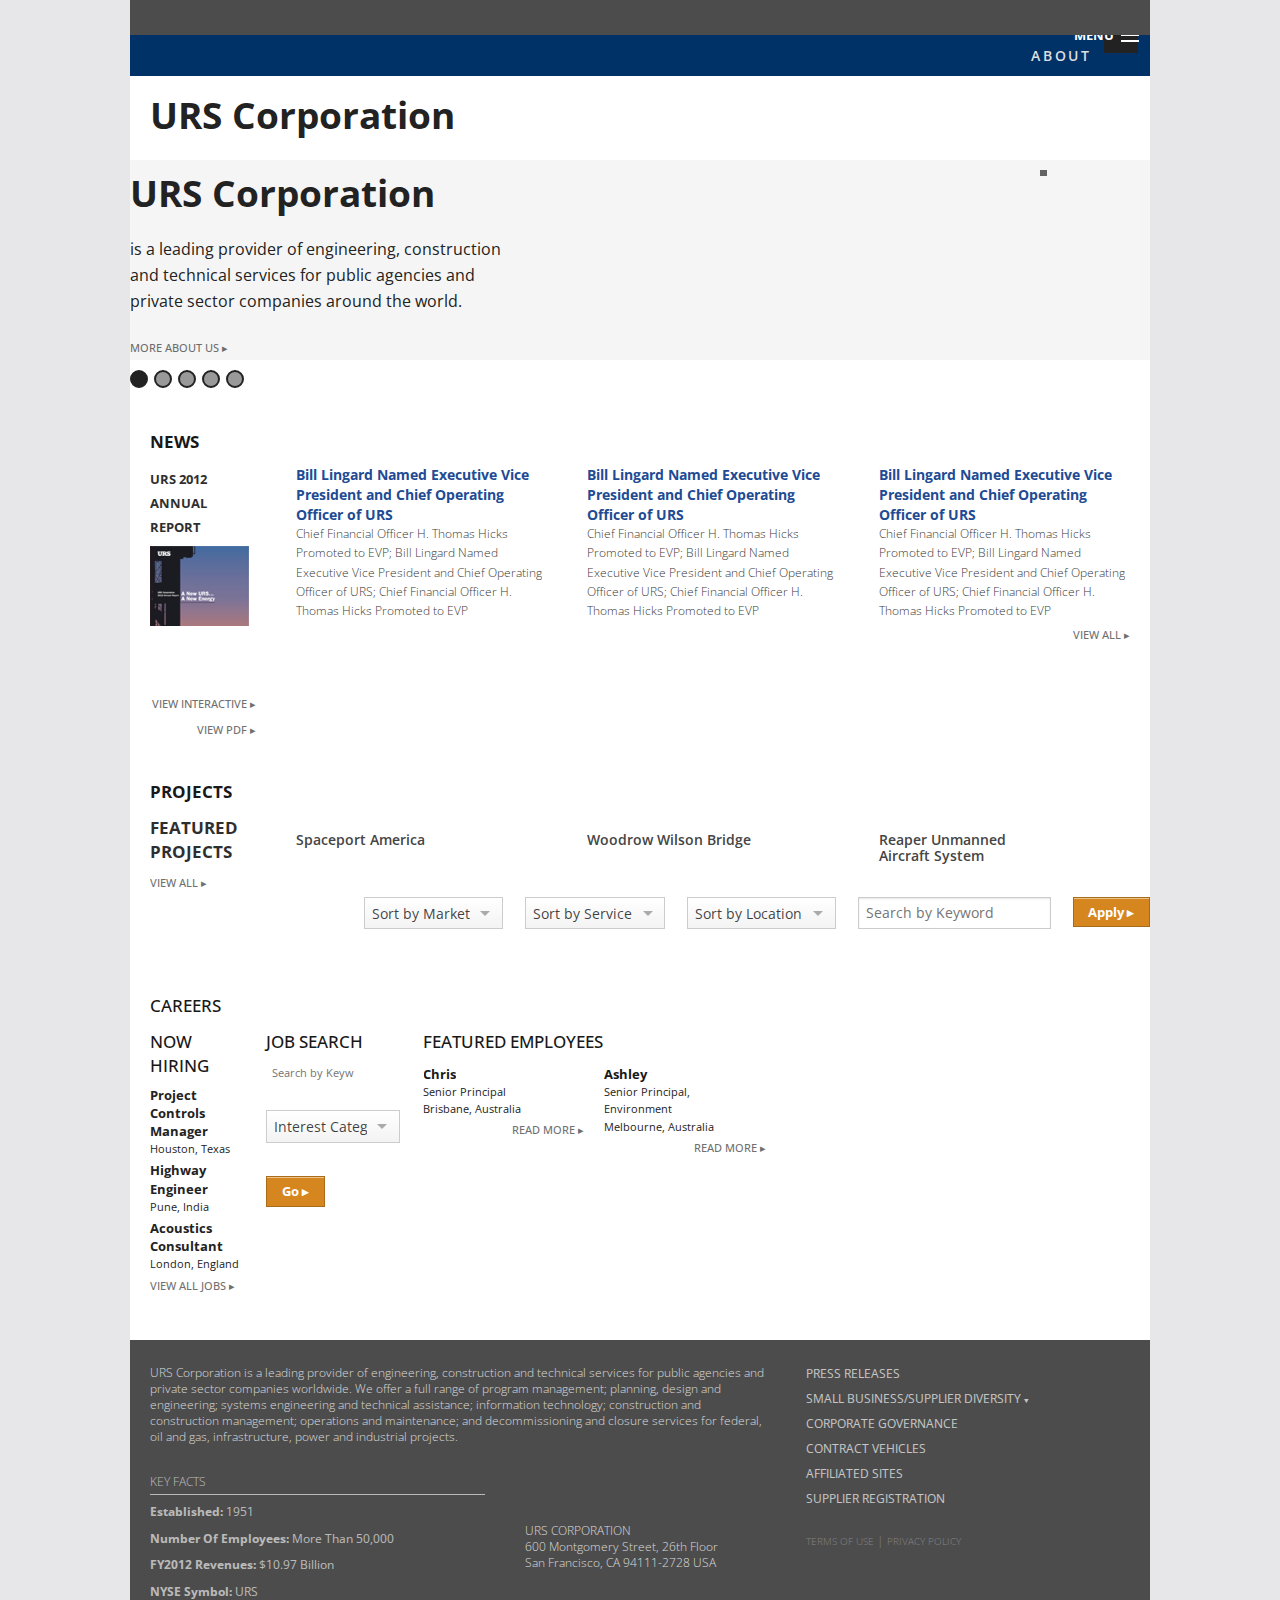
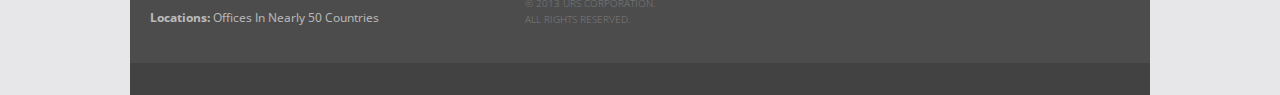
==== commit a87d8946: "Removed global markets from mega" ====
--- a/index.html
+++ b/index.html
@@ -11,8 +11,21 @@
   <link href="stylesheets/app.css" media="screen, projector, print" rel="stylesheet" type="text/css" />
   <link href='http://fonts.googleapis.com/css?family=Open+Sans:400,300,600,700,800|Open+Sans+Condensed:700' rel='stylesheet' type='text/css'>
 
-
   <script src="javascripts/vendor/custom.modernizr.js"></script>
+<style>
+  #header-fix.active{
+      background:url('../images/assets/plus.png') top left no-repeat;
+    }
+  #header-fix{  
+    background:url('../images/assets/minus.png') top left no-repeat;
+  }
+  section.top-bar-section ul.right {
+    margin-right: 0px;
+  }
+  .top-bar .right li a:not(.button) {
+    padding: 0 14.66667px;
+  }
+</style>
 
 </head>
 <body>
@@ -23,20 +36,20 @@
     <div id="inner-wrapper">
       
     </div>
-      <div class="row  hide-for-small">
+      <div class="row  hide-for-small" style="">
         <div class="contain-to-grid">
-          <nav class="top-bar fixed secondary-bar">
+          <nav class="top-bar fixed secondary-bar" style="z-index:910 !important;">
              <ul class="title-area">
-               <li class="name"></li>
+               <li class="name"  style="z-index: 90 !important;"></li>
              </ul>
              <section class="top-bar-section">
               <ul class="left column">
                 <li class="stock-ticker">
                   <a href="indexa.html" style="color:#dedede !important">
-                    <span style="font-weight: bold; font-size: 1.1em; margin-left: -1.6em; margin-right: 1.6em">UNITED STATES</span> <span style=" font-family: 'Open Sans Condensed', sans-serif; font-weight: 700; font-size:13px">NYSE: URS</span> <span class="positive-color">&#9650;</span> 46.57 (+22)
+                    <span style="font-weight: bold; font-size: 12px; margin-left: -1.6em; margin-right: 1.6em">UNITED STATES</span> <span style=" font-family: 'Open Sans Condensed', sans-serif; font-weight: 700; font-size:13px">NYSE: URS</span> <span class="positive-color">▲</span> 46.57 (+22)
                   </a>  
                 </li>
-                <li> 
+                <li class=""> 
                   <a class="" href="indexa.html">
                     <label class="lightest tbheight" style="font-size: 10px !important;">
                       07/24/13 at 10:30 AM (Delayed by 20 minutes)
@@ -50,11 +63,11 @@
                 </li>
                 <li class="divider"></li>
                 <li class="has-dropdown">
-                  <a href="indexa.html">Countries</a>
-                  <ul class="dropdown">
-                    <li class="country">
-                      <a href="#" onclick="return false;">
-                        <img src="images/country-filler.png" alt="">
+                  <a href="#">Countries</a>
+                  <ul class="dropdown" >
+                    <li class="country" >
+                      <a href="#">
+                        <img src="images/country-filler.png" alt="" style="z-index: 900;">
                       </a>
                     </li>
                   </ul>
@@ -85,17 +98,19 @@
       <!-- Main blue nav bar Begin  -->
       <div class="row ">
         <div class="contain-to-grid">
-          <nav class="main top-bar">
+          <nav class="main top-bar" style="z-index: 900">
              <section class="top-bar-section">
                <ul class="title-area column">
-                 <li class="name"></li>
-                 <li class="toggle-topbar menu-icon"><a href="indexa.html"><span>Menu</span></a></li>
+                 <a href="indexa.html"><li class="name"></li></a> 
+                 <li class="toggle-topbar menu-icon"><a href="#"><span>Menu</span></a></li>
                </ul>
               <ul class="left column">
               </ul>
               <ul class="right row">
                 <li><a href="indexa.html">About</a></li>
-                <li id="megamenu-selector"><a href="indexa.html" onclick="return false;">Markets</a></li>
+                <li class="" id="megamenu-selector" >
+                  <a href="indexa.html" onclick="return false;">Markets</a>
+                </li>
                 <li><a href="indexa.html">Services</a></li>
                 <li><a href="indexa.html">Projects</a></li>
                 <li><a href="indexa.html">Investors</a></li>
@@ -103,15 +118,11 @@
               </ul>
             </section>
           </nav>
-        </div>
-      </div>
-      <!-- Main blue nav bar End  -->
-      
-  <!-- Megamenu start -->
+
+          <!-- Megamenu start -->
           <div id="mega-menu" class="row mega-menu large-10 large-centered column" style="z-index: 840 !important;">
-            <div class="large-6 column">
+            <div class="large-6 column" style="width:30%; margin-right:5%;">
               <ul class="no-bullet">
-                <li><label for="" class="primary">GLOBAL MARKETS</label></li>
                 <li><label for="">FEDERAL</label></li>
                   <li><a href="indexa.html">Operations & Maintenance</a></li>
                   <li><a href="indexa.html">Base and Range Operations / Installations Management</a></li>
@@ -126,9 +137,9 @@
                   <li><a href="indexa.html">International Aid Programs</a></li>
               </ul>
             </div>
-            <div class="large-4 column">
+            <div class="large-4 column" style="width:30%; margin-right:5%;">
               <ul class="no-bullet">
-                <li style="margin-top: 26px;"><label for="">OIL & GAS</label></li>
+                <li style=""><label for="">OIL & GAS</label></li>
                 <li><a href="indexa.html">Upstream</a></li>
                 <li><a href="indexa.html">Midstream</a></li>
                 <li><a href="indexa.html">Downstream</a></li>
@@ -142,9 +153,9 @@
                 <li><a href="indexa.html">Water Resources</a></li>
               </ul>
             </div>
-            <div class="large-4 column">
+            <div class="large-4 column" style="width:30%;">
               <ul class="no-bullet">
-                <li style="margin-top: 26px;"><label for="">POWER</label></li>
+                <li style=""><label for="">POWER</label></li>
                 <li><a href="indexa.html">Nuclear</a></li>
                 <li><a href="indexa.html">Fossil Fuels</a></li>
                 <li><a href="indexa.html">Hydroelectric</a></li>
@@ -162,176 +173,429 @@
           </div>
           <!-- Megamenu end -->
 
-       <!-- Hero slider Begin  -->
-      <div class="row hero-slider">
-        <div class="column">
-          <div class="large-10 column grid11">
-            <div class="row bridgedam">
-              <a class="wrapdam" href="indexa.html"><div class="large-9 column dam hero-content">
-                <h3>#6 in Power in Top 500 Design Firms</h3>
-                <p class="subtitle">-Engineering news-record</p>
-              </div></a>
-              <a class="wrapbridge" href="indexa.html"><div class="large-5 column bridge hero-content">
-                <h3>#2 Design Firm and in the Top 3 for more than a decade</h3>
-                <p class="subtitle">-Engineering news-record</p>
-              </div></a>
-            </div>
-            <div class="row roofhospital">
-              <a class="wraproof" href="indexa.html"><div class="large-7 column roof hero-content active">
-                <h3>URS Corporation is a leading provider of engineering, construction and technical services for public agencies and private sector companies around the world.</h3>
-              </div></a>
-              <a class="wraphospital" href="indexa.html"><div class="large-7 column hospital hero-content">
-                <h3>#1 Green Design Firm</h3>
-                <p class="subtitle">-Engineering news-record</p>
-              </div></a>
-            </div>
+        </div>
+      </div>
+      <!-- Main blue nav bar End  -->
+
+  <style>
+  .hero-slider .slide-3.active p, .hero-slider .slide-4.active p, .hero-slider .slide-5.active p {
+margin-left: 0em;
+}
+.slide-content .large-5{
+  min-height: 141px;
+}
+.openDown.slide-content .large-5{
+  min-height: 0px !important;
+}
+div.orbit-container ul {
+  height: 167.40625px !important;
+  overflow:visible !important;
+}
+</style>
+      
+      <!-- Hero slider Begin  -->
+      <div class="row hero-slider" id="hero-slider">
+
+        <div class="header-fix column" id="header-fix" style="width: 80%;">
+          <div class="child" style="display:inline-block;">
+            <h2 id="hero-news" style="z-index: 5;">URS Corporation</h2>
           </div>
-          <a class="wrapfreeway" href="indexa.html"><div class="large-4 column freeway hero-content">
-            <h3>#1 in Bridges in Top 500 Design Firms</h3>
-            <p class="subtitle">-Engineering news-record</p>
-          </div></a>
+        </div>
+        <div id="hero-display">
+          <ul data-orbit data-options="
+            timer_speed: 10000;
+            animation: 'fade';
+            resume_on_mouseout: false;
+            animation_speed: 500;
+            navigation_arrows: false;
+            slide_number: false;
+            timer: false;
+            variable_height: false;" style="height: 159.40625px !important;">
+            <li data-orbit-slide="headline-1" id="headline-1" class="slide-1 slide-content">
+              <div class="large-5" style="width: 37%;">
+                <span class=" slide-content-case">
+                <h2>URS Corporation</h2>
+                <p>is a leading provider of engineering, construction and technical services for public agencies and private sector companies around the world.</p>
+                <a href="indexa.html" id="slider-more-link" class="small-continue">More about us &#9656;</a>
+                </span>
+              </div>
+            </li>
+            <li data-orbit-slide="headline-2"id="headline-2" class="slide-2 slide-content">
+            <div class="large-5 slide-content-case exempt" style="width: 57%;">
+              <span class="slide-content-case">
+                
+              <h2>URS Corporation</h2>
+              <h4 class="large-number fl">#248</h4>
+              <h3>on FORTUNE's List of America's <br>500 Largest Companies</h3>
+              </span>
+              </div>
+            </li>
+            <li data-orbit-slide="headline-3"id="headline-3" class="slide-3 slide-content">
+            <div class="large-5 slide-content-case exempt" style="width: 57%;">
+            <span class="slide-content-case">
+              <h2>URS Corporation</h2>
+              <h4 class="large-number fl">#8</h4>
+              <h3>in Power</h3>
+              <p style='margin-left: 7em;'><i>ENR TOP 400 Contractors</i></p>
+            </span>
+            </div>
+            </li>
+            <li data-orbit-slide="headline-4"id="headline-4" class="slide-4 slide-content">
+            <div class="large-5 slide-content-case exempt" style="width: 57%;">
+            <span class="slide-content-case">
+              <h2>URS Corporation</h2>
+              <h4 class="large-number fl">#8</h4>
+              <h3>in Power</h3>
+              <p style='margin-left: 7em;'><i>ENR TOP 400 Contractors</i></p>
+            </span>
+            </div>
+            </li>
+            <li data-orbit-slide="headline-5"id="headline-5" class="slide-5 slide-content">
+            <div class="large-5" style="width: 57%;">
+            <span class="slide-content-case">
+              <h2>URS Corporation</h2>
+              <h4 class="large-number fl">#8</h4>
+              <h3>in Power</h3>
+              <p style='margin-left: 7em;'><i>ENR TOP 400 Contractors</i></p>
+            </span>
+            </div>
+            </li>
+          </ul>  
         </div>
       </div>
       <!-- Hero slider End  -->
 
       <!-- Main content Begin  -->
       <div class="row main-content">
-        
-        <!-- First column Begin  -->
-        <div class="column large-5">
+
+        <div class="column large-14">
           
+        <!-- First row Begin  -->
           <!-- News Begin  -->
+
           <div class="row news-home widget">
-            <div class="column">
+          <div class="">
+            <div class="column inner-wrap">
+              <div class="row" id="clickme-news">
+                <div class="column child">
+                  <h2 class="section-title main ">News</h2>
+                </div>
+              </div>
+              <div class="row" id="display-news">
+                <div class="column large-2">
+                  <div class="row annual-report">
+                    <div class="column large-14">
+                      <h2 class="section-title">
+                        <a href="indexa.html" style="text-transform: uppercase;
+color: rgb(0, 0, 0);
+font-size: 13px;
+opacity: .9;
+line-height: 1.2em;">URS 2012 <br>Annual Report</a>
+                      </h2>
+                    </div>
+                    <div class="column large-14">
+                      <a href="indexa.html" style="text-transform: uppercase;
+color: rgb(0, 0, 0);
+font-size: 13px;
+opacity: .9;
+line-height: 1.2em;"><img class="" style="height: 80px;" src="images/widget/annual-report-thumb.jpg" alt=""></a>
+                      <ul class="no-bullet text-right links">
+                        <li>
+                          <a href="indexa.html" class=" small-continue">View Interactive &#9656;</a>
+                        </li>
+                        <li>
+                          <a href="indexa.html" class=" small-continue">View PDF &#9656;</a> </li>
+                      </ul>
+                    </div>
+                  </div>
+                </div>
+                <div class="column large-4 news-item ">
+                  <h3><a href="indexa.html">Bill Lingard Named Executive Vice President and Chief Operating Oﬃcer of URS</a></h3>
+                  <p>Chief Financial Oﬃcer H. Thomas Hicks Promoted to EVP; Bill Lingard Named Executive Vice President and Chief Operating Oﬃcer of URS; Chief Financial Oﬃcer H. Thomas Hicks Promoted to EVP</p>
               
-              <h2 class="section-title"><a href="indexa.html" class="dark-color dark-head">News</a></h2>
-
-              <h3><a href="indexa.html">URS Awarded Design-Build Contract for Medical Facilities by U.S. Army</a></h3>
-              <p>Program has Maximum Aggregate Value of $585 Million to Seven Awardees</p>
-              <hr>
-              <h3><a href="indexa.html">URS to Participate in the Oppenheimer 8th Annual Industrial Growth Summit</a></h3>
-              <p>Program has Maximum Aggregate Value of $585 Million to Seven Awardees</p>
-              <hr>
-              <h3><a href="indexa.html">URS to Participate in the Oppenheimer 8th Annual Industrial Growth Summit</a></h3>
-              <p>Program has Maximum Aggregate Value of $585 Million to Seven Awardees</p>
-              <hr class="last">
-              <a href="indexa.html" class="fr small-continue">View all &#9656;</a>
+                </div>
+                <div class="column large-4 news-item bl">
+                <h3><a href="indexa.html">Bill Lingard Named Executive Vice President and Chief Operating Oﬃcer of URS</a></h3>
+                <p>Chief Financial Oﬃcer H. Thomas Hicks Promoted to EVP; Bill Lingard Named Executive Vice President and Chief Operating Oﬃcer of URS; Chief Financial Oﬃcer H. Thomas Hicks Promoted to EVP</p>
+              
+                </div>
+                <div class="column large-4 news-item bl">
+                  <h3><a href="indexa.html">Bill Lingard Named Executive Vice President and Chief Operating Oﬃcer of URS</a></h3>
+                  <p>Chief Financial Oﬃcer H. Thomas Hicks Promoted to EVP; Bill Lingard Named Executive Vice President and Chief Operating Oﬃcer of URS; Chief Financial Oﬃcer H. Thomas Hicks Promoted to EVP</p>
+                  <a href="indexa.html" class="fr small-continue">View all &#9656;</a>
+                </div>
+              </div>
             </div>
           </div>
-          <!-- News End  -->
-          <!-- Annual report Begin  -->
-          <div class="row annual-report">
-            <div class="column large-14">
-              <h2 class="section-title">
-                <a href="indexa.html" class="dark-color dark-head">URS 2012 Annual Report</a>
-              </h2>
-            </div>
-            <div class="column large-14">
-              <a href="indexa.html"><img class="fl" src="images/widget/annual-report-thumb.jpg" alt=""></a>
-              <ul class="no-bullet text-right links">
-                <li>
-                  <a href="indexa.html" class=" small-continue">View Interactive &#9656;</a>
-                </li>
-                <li>
-                  <a href="indexa.html" class=" small-continue">View PDF &#9656;</a>
-                </li>
-              </ul>
-            </div>
-          </div>
-          <!-- Annual report End  -->
-        </div>
-        <!-- First column End  -->
-
-        <!-- Second Column Begin  -->
-        <div class="large-9 column">
-          
-          <!-- First row Begin  -->
-          <div class="row">
-            
-            <!-- Featured project Begin  -->
-            <div class="column row large-7 feature-widget">
-                <h2 class="section-title">
-                  <a href="indexa.html" class="dark-color dark-head" style="display: inline-block;">Featured Projects</a>
-                  <a href="indexa.html" class="fr small-continue">View all &#9656;</a>
-                  </h2>
-                <section>
-                  <header>
-                    <a href="indexa.html"><img src="images/widget/featured-project.jpg" alt=""></a>
-                  </header>
-                  <footer>
-                    <div class="column widget-back">
-                      <p>
-                        <a href="indexa.html" class="dark-color">Spaceport America</a>
-                      </p>
-                    </div>
-                  </footer>
-                </section>
-            </div>
-            <!-- Featured project End  -->
-            <!-- History of Begin  -->
-            <div class="column large-7 history feature-widget">
-              <h2 class="section-title"><a class="dark-color dark-head" href="indexa.html">History of Success</a></h2>
-              <section>
-                <header>
-                  <img src="images/widget/history-of-success.jpg" alt="">
-                </header>
-                <footer class=" widget-back">
-                  <div class="column widget-back">
-                    <p>
-                      <a href="indexa.html" class="fr small-continue">View complete list &#9656;</a>
-                    </p>
-                  </div>
-                </footer>
-              </section>
-            </div>
-            <!-- History of End  -->
           </div>
           <!-- First row End  -->
 
           <!-- Second row Begin  -->
-          <div class="row large-14">
-            
-            <!-- Job search of Begin  -->
-            <div class="column">
-              <div class="row job-search-module">
-                <div class="large-8 column">
-                  <h2 class="section-title bright-white">Job search</h2>
-                   <form action="indexa.html">
-                    <div class="row collapse">
+          <!-- Projects Begin  -->
+
+          <div class="row feature-widget widget">
+
+          <div class="">
+
+            <div class="column inner-wrap">
+              <div class="row" id="project-news">
+                <div class="column child">
+                  <h2 class="section-title main " >Projects</h2>
+                </div>
+              </div>
+              <div class="row" id="project-display">
+                <div class="column">
+                  
+              <div class="row">
+                <div class="column large-2">
+                  <div class="row annual-report">
+                    <div class="column large-14">
+                      <a href="indexa.html" style="text-transform: uppercase;
+color: rgb(0, 0, 0);
+font-size: 15px;
+opacity: .9;
+line-height: 1.2em;"><h2 class="section-title">
+                        Featured Projects
+                      </h2></a>
+                      <a href="indexa.html" class="small-continue">View all &#9656;</a>
+                    </div>
+                  </div>
+                </div>
+                <div class="column large-4 news-item ">
+                  <div class="row image-case">
+                    <div class="column">
+                    <a href="indexa.html" style="text-transform: uppercase;
+color: rgb(0, 0, 0);
+font-size: 15px;
+opacity: .9;
+line-height: 1.2em;"><img src="images/project/left.jpg" alt=""></a>
+                    </div>
+                  </div>
+                  <div class="row description">
+                    <div class="column ">
+                    <a href="indexa.html" class="dark-color">Spaceport America</a>
+                    </div>
+                  </div>
+                </div>
+                <div class="column large-4 news-item bl">
+                  <div class="row image-case">
+                    <div class="column">
+                    <a href="indexa.html" style="text-transform: uppercase;
+color: rgb(0, 0, 0);
+font-size: 15px;
+opacity: .9;
+line-height: 1.2em;"><img src="images/project/mid.png" alt=""></a>
+                    </div>
+                  </div>
+                  <div class="row description">
+                    <div class="column ">
+                    <a href="indexa.html" class="dark-color">Woodrow Wilson Bridge</a>
+                    </div>
+                  </div>
+                </div>
+                <div class="column large-4 news-item bl">
+                  <div class="row image-case">
+                    <div class="column">
+                    <a href="indexa.html" style="text-transform: uppercase;
+color: rgb(0, 0, 0);
+font-size: 15px;
+opacity: .9;
+line-height: 1.2em;"><img src="images/project/right.jpg" alt=""></a>
+                    </div>
+                  </div>
+                <div class="row description">
+                  <div class="column ">
+                    <a href="indexa.html" class="dark-color">Reaper Unmanned <br>Aircraft System
+                    </a></a>
+                  </div>
+                </div>
+              </div>
+              <style>
+                .custom.dropdown ul{display: none !important;}
+                .project-nav ul.inline-list{padding-top: 0.4em;}
+              </style>
+              <div class="column height-limit">
+                <div class="row">
+                  <div class="column">
+                    <div class="row project-nav">
+                      <ul class="inline-list fr">
+                        <li>
+                          <form class="custom">
+                            <select id="customDropdown1" class="large nav-ele">
+                              <option>Sort by Market</option>
+                            </select>
+                          </form>
+                        </li>
+                        <li>
+                          <form class="custom">
+                            <select id="customDropdown2" class="large nav-ele">
+                              <option>Sort by Service</option>
+                            </select>
+                          </form>
+                        </li>
+                        <li>
+                          <form class="custom">
+                            <select id="customDropdown3" class="large nav-ele">
+                              <option>Sort by Location</option>
+                            </select>
+                          </form>
+                        </li>
+                        <li>
+                          <input type="text" placeholder="Search by Keyword" class="nav-ele">
+                        </li>
+                        <li>
+                          <a href="indexa.html" class="button small secondary act">Apply &#9656</a>
+                        </li>
+                      </ul>
+                    </div>
+                  </div>
+                </div>
+              
+                </div>
+              </div>
+              </div>
+            </div>
+          </div>
+          </div>
+          </div>
+         <!-- Second row End  -->
+
+          <!-- Third row Begin  -->
+          <!-- Careers Begin  -->
+          <div class="row job-search-module widget">
+  
+          <div class="Ω">
+
+            <div class="column inner-wrap">
+              <div class="row" id="jobs-news">
+                <div class="column  child">
+                  <h2 class="section-title main " >Careers</h2>
+                </div>
+              </div>
+              <style>
+              .job-search-module .hiring a:hover h3, 
+              .job-search-module .hiring a:hover p
+              {color: #b17217!important; }</style>
+              <div class="row" id="jobs-display">
+                <div class="column large-3">
+                  <div class="row">
+                    <div class="column large-14 hiring">
+                      <h2 class="section-title">
+                        Now hiring
+                      </h2>
+                      <a href="indexa.html"><h3>Project Controls Manager</h3>
+                      <p>Houston, Texas</p></a>
+                      <a href="indexa.html"><h3>Highway Engineer</h3>
+                      <p>Pune, India</p></a>
+                      <a href="indexa.html"><h3>Acoustics Consultant</h3>
+                      <p>London, England</p></a>
+                      <a href="indexa.html" class="small-continue">
+                      View all jobs &#9656;
+                      </a>
+
+                    </div>
+                  </div>
+                </div>
+                <div class="column large-3 search-widget">
+                  <div class="row">
+                    <h2 class="section-title">
+                      Job search
+                    </h2>
+                    <form action="indexa.html">
+                    <div class="row collapse" style="    ">
                       <div class="small-9 large-9 columns">
-                        <input type="text" style=" " placeholder="Search e.g. mechanical engineering">
+                        <input type="text" style=" height: 21px; 
+    font-size: 0.7em;
+    border: none;
+    border-right:0px; 
+    box-shadow:none;
+    margin-right: 0px; 
+    -webkit-box-shadow:none; width:127px !important; background: white!important;" placeholder="Search by Keyword">
                       </div>
                       <div class="small-5 large-5 columns">
-                        <input style=" "type="button" value="" class="postfix " onclick="location.href='indexa.html'"></input>
+                        <input style="    background:url('images/search-icon-bl.png') center right no-repeat #fff !important;
+    box-shadow:none; 
+    -webkit-box-shadow:none; 
+    height: 21px; 
+    border:0px;
+    background: rgb(255, 255, 255);
+    width: 70px;" type="button" value="" class="postfix " onclick="location.href='indexa.html'"></input>
                       </div>
                     </div>
-                  </form>
-                  <h2 class="section-title bright-white">Now hiring</h2>
-                  <a href="indexa.html" style="display: inline-block;"><h3>Project Controls Manager</h3>
-                  <p>Houston, Texas</p></a>
-                  <hr style="visibility: hidden; margin-top:1px!important; margin-bottom:1px!important;">
-                  <a href="indexa.html" style="display: inline-block;"><h3>Highway Engineer</h3>
-                  <p>Pune, India</p></a>
-                  <hr style="visibility: hidden; margin-top:1px!important; margin-bottom:1px!important;">
-                  <a href="indexa.html" style="display: inline-block;"><h3>Acoustics Consultant</h3>
-                  <p>London, England</p></a>
-                  <hr style="visibility: hidden; margin-top:1px!important; margin-bottom:1px!important;">
-                  <a href="indexa.html" class="small-continue" style="display: inline-block;">
-                    View all jobs &#9656;
-                  </a>
-                </div>
-                <div class="large-6 fl column">
-                  <h4 class="text-right">
-                    Make a difference to <br>
-                    the world you live in.
-                  </h4>
-                </div>
-              </div>
-            </div>
-            <!-- Job search of End  -->
+                    </form>
+                    <div class="row">
+                      <div class="column">
+                        <form class="custom fl ">
+                          <select id="customDropdown4" class="small">
+                            <option>Interest Category</option>
+                          </select>
+                        </form>
+                        <a href="indexa.html" class=" fl button secondary small act">Go &#9656</a>
+                      </div>
+                    </div>
+                  </div>
+
+                </div>
+                <div class="column large-8">
+                  <h2 class="section-title">
+                   Featured Employees
+                  </h2>
+                  <div class="row">
+                    <div class="column large-7 news-item bl">
+                      <div class="row">
+                        <div class="column">
+                          <a href="indexa.html" style="text-transform: uppercase;
+color: rgb(0, 0, 0);
+font-size: 15px;
+opacity: .9;
+line-height: 1.2em;"><img src="images/employee/chris.jpg" alt="" class="fl"></a>
+                          <section class="fl">
+                            <h3><a href="indexa.html">Chris</a></h3>
+                            <p>Senior Principal<br> Brisbane, Australia</p>
+                          </section>
+                        </div>                  
+                        <a href="indexa.html" class="small-continue fr">
+                          Read more &#9656
+                        </a>
+                      </div>
+                    </div>
+                    <div class="column large-7 news-item bl">
+                      <div class="row">
+                        <div class="column">
+                          <a href="indexa.html" style="text-transform: uppercase;
+color: rgb(0, 0, 0);
+font-size: 15px;
+opacity: .9;
+line-height: 1.2em;"><img src="images/employee/ashley.jpg" alt="" class="fl"></a>
+                          <section class="fl">
+                            <h3><a href="indexa.html">Ashley</a></h3>
+                            <p>Senior Principal,<br>Environment<br>Melbourne, Australia</p>
+                          </section>
+                        </div>                   
+                        <a href="indexa.html" class="small-continue fr">
+                          Read more &#9656
+                        </a>
+                      </div>
+                    </div>
+                  </div>
+                </div>
+              
+              </div>
+
+              </div>
+            </div>
           </div>
-          <!-- Second row End  -->
-
+         <!-- Third row End  -->
+
+
+        </div>
+      </div>
+         <!-- Main content End  -->
+
+
+
+          <!-- Second row Begin  -->
+          
         </div>
         <!-- Second Column End  -->
 
@@ -403,6 +667,7 @@
     <!-- Footer End  -->
 
   <script src="javascripts/vendor/jquery.js"></script>
+
   <script src="javascripts/jQuery.hoverintent.js"></script>
 
   <script src="javascripts/foundation/foundation.js"></script>
@@ -410,14 +675,16 @@
   <script src="javascripts/foundation/foundation.dropdown.js"></script>
 
   <script src="javascripts/foundation/foundation.orbit.js"></script>
+  <script src="javascripts/foundation/foundation.forms.js"></script>
   
   <script src="javascripts/foundation/foundation.topbar.js"></script>
   
   
+  
   <script>
     $(document).foundation();
 
-    function displayMegaMenu(){
+   function displayMegaMenu(){
       $('#megamenu-selector').addClass('show');
       $('#megamenu-selector').css('background', 'white');
       $('#mega-menu').slideDown();
@@ -459,48 +726,195 @@
         }
         return false;
     }; 
-    activeRoof = function(){
-      $('.hero-content.roof').removeClass('inactive');
-      $('.hero-content.roof').addClass('active');
-      console.log('active');
+
+    var applicationEl = {
+          'hero' : {
+            'displayEl': $('#hero-display'), 
+            'slideEl': $('#hero-display'), 
+            'triggerEl': $('#header-fix, #hero-display'),
+            'bodyEl': $('.news-home.widget'),
+            'titleEl': $('h2#hero-news'),
+            'slideContentEl': $('.slide-content-case'),
+            'accordianStatus':'0'
+          },
+          'news' : {
+            'displayEl': $('#display-news'),
+            'triggerEl': $('#clickme-news, #display-news'),
+            'bodyEl': $('.news-home.widget'),
+            'accordianStatus':'0' 
+          },
+          'project' : {
+            'displayEl': $('#project-display'),
+            'triggerEl': $('#project-news, #project-display'),
+            'bodyEl': $('.feature-widget.widget'),
+            'accordianStatus':'0'
+          },
+          'jobs' : {
+            'displayEl': $('#jobs-display'),
+            'triggerEl': $('#jobs-news, #jobs-display'),
+            'bodyEl':$('.job-search-module.widget'),
+            'accordianStatus':'0'
+          }
+        };
+
+    $(document).ready(function(){
+      $('.orbit-container ul').animate({
+        height: '156px',
+      }, 600);      
+    });
+
+    function closeHero(){
+      if( applicationEl.hero.triggerEl.hasClass("active")){
+      console.log('closeHero run');
+        applicationEl.hero.titleEl.animate({
+          paddingTop: ".8em",
+          marginTop: "0px",
+        }, 300);
+        $('.slide-content-case').fadeTo('fast', .01);
+        $('.exempt').fadeTo('fast', .01);
+        applicationEl.hero.displayEl.animate({
+          height: '73px',
+        }, 400);
+        applicationEl.hero.displayEl.removeClass("active");
+        applicationEl.hero.displayEl.removeClass("open");
+        applicationEl.hero.triggerEl.removeClass("active");
+        applicationEl.hero.triggerEl.removeClass("open");
+      }
     };
-    deactiveRoof = function(){
-      $('.hero-content.roof').addClass('inactive');
-      $('.hero-content.roof').removeClass('active');
-      console.log('deactive');
+
+    function closeNews(){
+      if( applicationEl.news.triggerEl.hasClass('active') ){
+        applicationEl.news.displayEl.slideUp();
+        applicationEl.news.triggerEl.removeClass("active");
+        applicationEl.news.bodyEl.removeClass("active");
+      }
     };
-    $('.hero-content.dam').mouseover(
-      function(){
-        deactiveRoof();
-      });
-    $('.hero-content.dam').delay(800).mouseout(
-      function(){
-        activeRoof();
-      });
-    $('.hero-content.bridge').mouseover(
-      function(){
-        deactiveRoof();
-      });
-    $('.hero-content.bridge').delay(800).mouseout(
-      function(){
-        activeRoof();
-      });
-    $('.hero-content.hospital').mouseover(
-      function(){
-        deactiveRoof();
-      });
-    $('.hero-content.hospital').delay(800).mouseout(
-      function(){
-        activeRoof();
-      });
-    $('.hero-content.freeway').mouseover(
-      function(){
-        deactiveRoof();
-      });
-    $('.hero-content.freeway').delay(800).mouseout(
-      function(){
-        activeRoof();
-      });
+
+    function closeProjects(){
+      if( applicationEl.project.triggerEl.hasClass('active') ){
+        applicationEl.project.displayEl.slideUp();
+        applicationEl.project.triggerEl.removeClass("active");
+        applicationEl.project.bodyEl.removeClass("active");
+      }
+    };
+
+    function closeCareer(){
+      if( applicationEl.jobs.triggerEl.hasClass('active') ){
+        applicationEl.jobs.displayEl.slideUp();
+        applicationEl.jobs.triggerEl.removeClass("active");
+        applicationEl.jobs.bodyEl.removeClass("active");
+      }
+    };
+
+    var saveHtml;
+
+    $('#header-fix, .slide-content.active, #headline-2, #headline-3, #headline-4, #headline-5').click(
+        function(event){
+          console.log(event.target.nodeName);
+          if( applicationEl.hero.triggerEl.hasClass('active') ){
+            applicationEl.hero.triggerEl.removeClass("active open");
+            applicationEl.hero.displayEl.animate({
+              height: '167'
+            });
+            applicationEl.hero.displayEl.removeClass('open');
+            $('.slide-content').animate({
+              height: '167'
+            });
+            $('.orbit-container').animate({
+              height: '167'
+            });
+            $('.slide-content.active').html("<div class='large-5' style='width: 37%;'><span class=' slide-content-case'><h2>URS Corporation</h2><p>is a leading provider of engineering, construction and technical services for public agencies and private sector companies around the world.</p><a href='indexa.html' id='slider-more-link' class='small-continue'>More about us &#9656;</a></span></div>");
+            $('.slide-content').removeClass('openDown');
+            closeNews();
+            closeProjects();
+            closeCareer();  
+
+          } else {
+            applicationEl.hero.triggerEl.addClass("active open");
+            applicationEl.hero.displayEl.animate({
+              height: '274'
+            });
+            applicationEl.hero.displayEl.addClass('open');
+            $('.slide-content').animate({
+              height: '274'
+            });
+            $('.orbit-container').animate({
+              height: '274'
+            });
+            $('.slide-content').addClass('openDown');
+
+            closeNews();
+            closeProjects();
+            closeCareer();
+
+            saveHtml = $('.slide-content.active').html();
+
+            $('.slide-content.active').html("<div class='row'><div class='large-5 column exempt slide-content-case'><h2>URS Corporation</h2><p>is a leading provider of engineering, construction and technical services for public agencies and private sector companies around the world.</p></div></div><div class='row'><div class='exempt large-7 column'><p>The Company offers a full range of services including:</p><div class='column'><div class='row'><div class='column large-7'><ul class='circle'><li>Program management</li><li>Planning</li><li>Design & engineering</li><li>Systems engineering & technical assistance</li></ul></div><div class='column large-7'><ul class='circle'><li>Construction & construction management</li><li>Operations & maintenance</li><li>Information technology</li><li>Decommissioning & closure services</li></div></ul></div><div class='row'><a href='indexa.html' id='slider-more-link' class='small-continue'>More about us &#9656;</a></div></div></div>");
+          }
+      }
+    );
+
+    applicationEl.news.triggerEl.click(function() {
+      if(!applicationEl.news.triggerEl.hasClass('active')){
+        applicationEl.news.displayEl.slideDown('slow', function() {});
+        applicationEl.news.triggerEl.addClass('active');
+        applicationEl.news.bodyEl.addClass('active');
+        closeProjects();
+        closeCareer();
+        closeHero();
+      } else if (applicationEl.news.triggerEl.hasClass('active')){
+        closeNews();
+      } else {
+          if(!applicationEl.news.triggerEl.mouseover()){
+
+            applicationEl.news.triggerEl.removeClass('active');
+            applicationEl.news.bodyEl.removeClass('active');
+            applicationEl.news.displayEl.slideUp('slow', function() {});
+          }
+      }
+    });
+
+    applicationEl.project.triggerEl.click(function() {
+      if(!applicationEl.project.triggerEl.hasClass('active')){
+        applicationEl.project.displayEl.slideDown('slow', function() {});
+        applicationEl.project.triggerEl.addClass('active');
+        applicationEl.project.bodyEl.addClass('active');
+        closeNews();
+        closeCareer();
+        closeHero();
+      } else if (applicationEl.project.triggerEl.hasClass('active')){
+        closeProjects();
+      } else {
+          if(!applicationEl.project.triggerEl.mouseover()){
+
+            applicationEl.project.triggerEl.removeClass('active');
+            applicationEl.project.bodyEl.removeClass('active');
+            applicationEl.project.displayEl.slideUp('slow', function() {});
+          }
+       }
+    });
+
+    applicationEl.jobs.triggerEl.click(function() {
+      if(!applicationEl.jobs.triggerEl.hasClass('active')){
+        applicationEl.jobs.displayEl.slideDown('slow', function() {});
+        applicationEl.jobs.triggerEl.addClass('active');
+        applicationEl.jobs.bodyEl.addClass('active');
+        closeNews();
+        closeProjects();
+        closeHero();
+      } else if (applicationEl.jobs.triggerEl.hasClass('active')){
+        closeCareer();
+      } else {
+          if(!applicationEl.jobs.triggerEl.mouseover()){
+
+            applicationEl.jobs.displayEl.slideUp('slow', function() {});
+            applicationEl.jobs.triggerEl.removeClass('active');
+            applicationEl.jobs.bodyEl.removeClass('active');
+          }
+      }
+    });
+
   </script>
+
 </body>
 </html>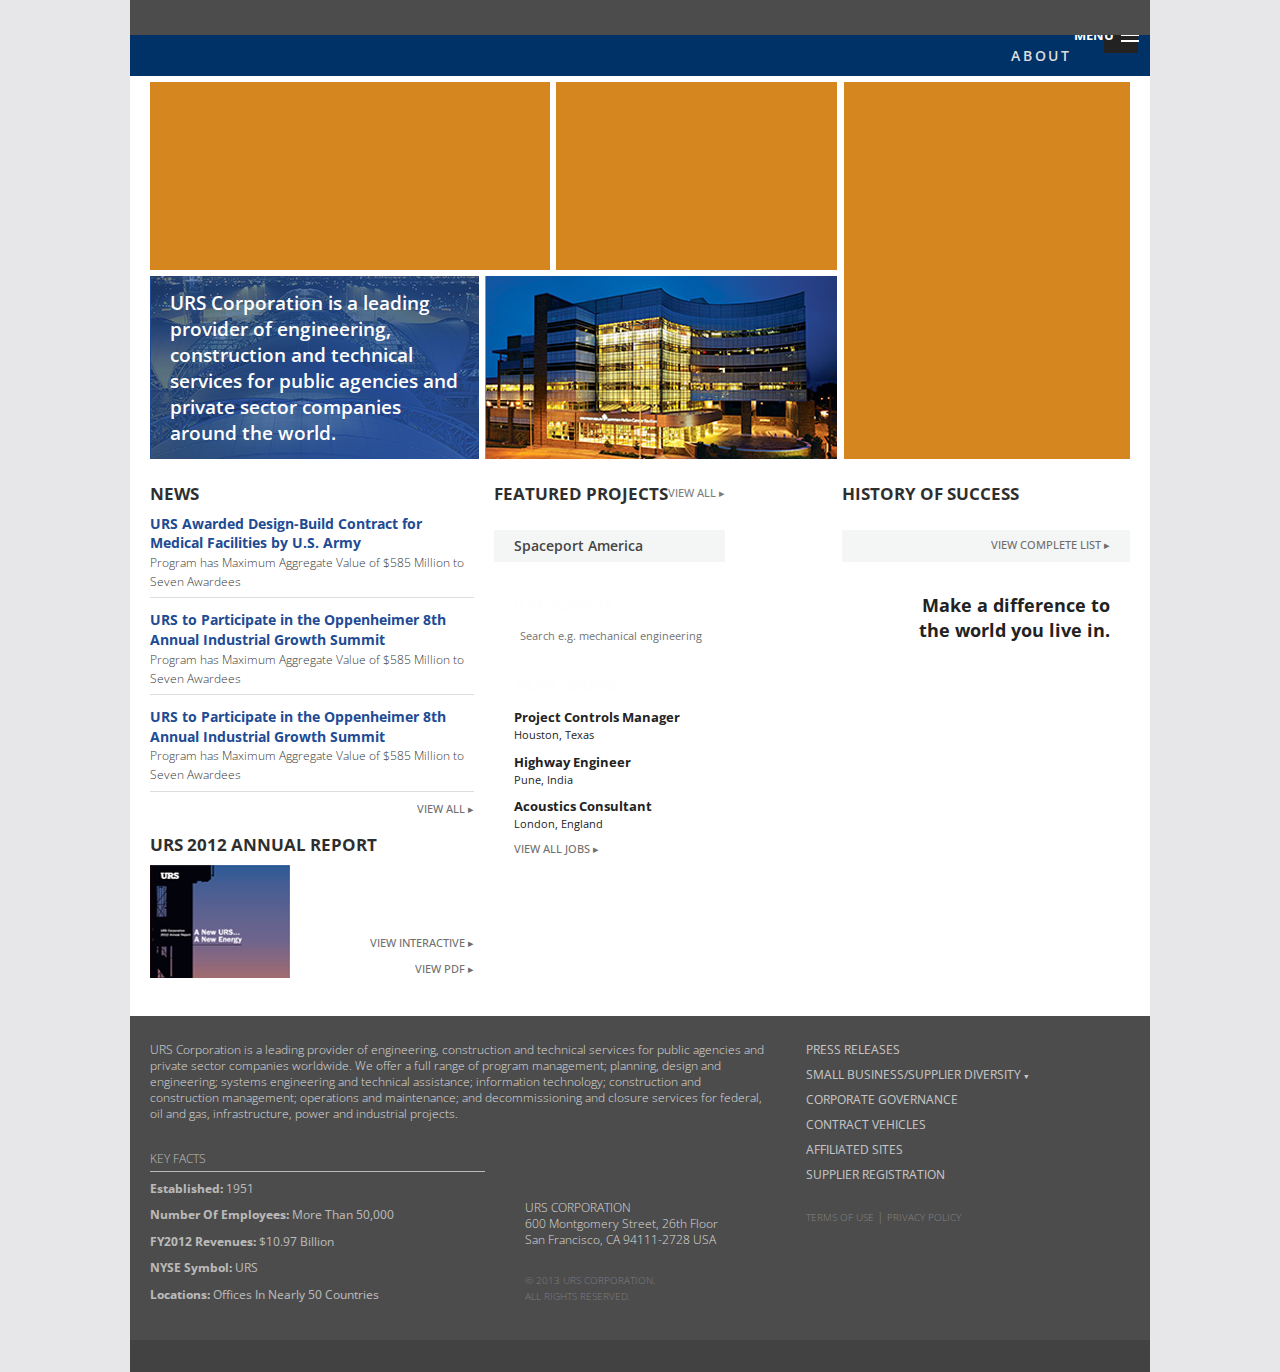
==== commit a413a8d3: "Removed global markets from mega" ====
--- a/index.html
+++ b/index.html
@@ -11,21 +11,8 @@
   <link href="stylesheets/app.css" media="screen, projector, print" rel="stylesheet" type="text/css" />
   <link href='http://fonts.googleapis.com/css?family=Open+Sans:400,300,600,700,800|Open+Sans+Condensed:700' rel='stylesheet' type='text/css'>
 
+
   <script src="javascripts/vendor/custom.modernizr.js"></script>
-<style>
-  #header-fix.active{
-      background:url('../images/assets/plus.png') top left no-repeat;
-    }
-  #header-fix{  
-    background:url('../images/assets/minus.png') top left no-repeat;
-  }
-  section.top-bar-section ul.right {
-    margin-right: 0px;
-  }
-  .top-bar .right li a:not(.button) {
-    padding: 0 14.66667px;
-  }
-</style>
 
 </head>
 <body>
@@ -36,20 +23,20 @@
     <div id="inner-wrapper">
       
     </div>
-      <div class="row  hide-for-small" style="">
+      <div class="row  hide-for-small">
         <div class="contain-to-grid">
-          <nav class="top-bar fixed secondary-bar" style="z-index:910 !important;">
+          <nav class="top-bar fixed secondary-bar">
              <ul class="title-area">
-               <li class="name"  style="z-index: 90 !important;"></li>
+               <li class="name"></li>
              </ul>
              <section class="top-bar-section">
               <ul class="left column">
                 <li class="stock-ticker">
                   <a href="indexa.html" style="color:#dedede !important">
-                    <span style="font-weight: bold; font-size: 12px; margin-left: -1.6em; margin-right: 1.6em">UNITED STATES</span> <span style=" font-family: 'Open Sans Condensed', sans-serif; font-weight: 700; font-size:13px">NYSE: URS</span> <span class="positive-color">▲</span> 46.57 (+22)
+                    <span style="font-weight: bold; font-size: 1.1em; margin-left: -1.6em; margin-right: 1.6em">UNITED STATES</span> <span style=" font-family: 'Open Sans Condensed', sans-serif; font-weight: 700; font-size:13px">NYSE: URS</span> <span class="positive-color">&#9650;</span> 46.57 (+22)
                   </a>  
                 </li>
-                <li class=""> 
+                <li> 
                   <a class="" href="indexa.html">
                     <label class="lightest tbheight" style="font-size: 10px !important;">
                       07/24/13 at 10:30 AM (Delayed by 20 minutes)
@@ -63,11 +50,11 @@
                 </li>
                 <li class="divider"></li>
                 <li class="has-dropdown">
-                  <a href="#">Countries</a>
-                  <ul class="dropdown" >
-                    <li class="country" >
-                      <a href="#">
-                        <img src="images/country-filler.png" alt="" style="z-index: 900;">
+                  <a href="indexa.html">Countries</a>
+                  <ul class="dropdown">
+                    <li class="country">
+                      <a href="#" onclick="return false;">
+                        <img src="images/country-filler.png" alt="">
                       </a>
                     </li>
                   </ul>
@@ -98,19 +85,17 @@
       <!-- Main blue nav bar Begin  -->
       <div class="row ">
         <div class="contain-to-grid">
-          <nav class="main top-bar" style="z-index: 900">
+          <nav class="main top-bar">
              <section class="top-bar-section">
                <ul class="title-area column">
-                 <a href="indexa.html"><li class="name"></li></a> 
-                 <li class="toggle-topbar menu-icon"><a href="#"><span>Menu</span></a></li>
+                 <li class="name"></li>
+                 <li class="toggle-topbar menu-icon"><a href="indexa.html"><span>Menu</span></a></li>
                </ul>
               <ul class="left column">
               </ul>
               <ul class="right row">
                 <li><a href="indexa.html">About</a></li>
-                <li class="" id="megamenu-selector" >
-                  <a href="indexa.html" onclick="return false;">Markets</a>
-                </li>
+                <li id="megamenu-selector"><a href="indexa.html" onclick="return false;">Markets</a></li>
                 <li><a href="indexa.html">Services</a></li>
                 <li><a href="indexa.html">Projects</a></li>
                 <li><a href="indexa.html">Investors</a></li>
@@ -118,8 +103,11 @@
               </ul>
             </section>
           </nav>
-
-          <!-- Megamenu start -->
+        </div>
+      </div>
+      <!-- Main blue nav bar End  -->
+      
+  <!-- Megamenu start -->
           <div id="mega-menu" class="row mega-menu large-10 large-centered column" style="z-index: 840 !important;">
             <div class="large-6 column" style="width:30%; margin-right:5%;">
               <ul class="no-bullet">
@@ -173,429 +161,176 @@
           </div>
           <!-- Megamenu end -->
 
-        </div>
-      </div>
-      <!-- Main blue nav bar End  -->
-
-  <style>
-  .hero-slider .slide-3.active p, .hero-slider .slide-4.active p, .hero-slider .slide-5.active p {
-margin-left: 0em;
-}
-.slide-content .large-5{
-  min-height: 141px;
-}
-.openDown.slide-content .large-5{
-  min-height: 0px !important;
-}
-div.orbit-container ul {
-  height: 167.40625px !important;
-  overflow:visible !important;
-}
-</style>
-      
-      <!-- Hero slider Begin  -->
-      <div class="row hero-slider" id="hero-slider">
-
-        <div class="header-fix column" id="header-fix" style="width: 80%;">
-          <div class="child" style="display:inline-block;">
-            <h2 id="hero-news" style="z-index: 5;">URS Corporation</h2>
-          </div>
-        </div>
-        <div id="hero-display">
-          <ul data-orbit data-options="
-            timer_speed: 10000;
-            animation: 'fade';
-            resume_on_mouseout: false;
-            animation_speed: 500;
-            navigation_arrows: false;
-            slide_number: false;
-            timer: false;
-            variable_height: false;" style="height: 159.40625px !important;">
-            <li data-orbit-slide="headline-1" id="headline-1" class="slide-1 slide-content">
-              <div class="large-5" style="width: 37%;">
-                <span class=" slide-content-case">
-                <h2>URS Corporation</h2>
-                <p>is a leading provider of engineering, construction and technical services for public agencies and private sector companies around the world.</p>
-                <a href="indexa.html" id="slider-more-link" class="small-continue">More about us &#9656;</a>
-                </span>
-              </div>
-            </li>
-            <li data-orbit-slide="headline-2"id="headline-2" class="slide-2 slide-content">
-            <div class="large-5 slide-content-case exempt" style="width: 57%;">
-              <span class="slide-content-case">
-                
-              <h2>URS Corporation</h2>
-              <h4 class="large-number fl">#248</h4>
-              <h3>on FORTUNE's List of America's <br>500 Largest Companies</h3>
-              </span>
-              </div>
-            </li>
-            <li data-orbit-slide="headline-3"id="headline-3" class="slide-3 slide-content">
-            <div class="large-5 slide-content-case exempt" style="width: 57%;">
-            <span class="slide-content-case">
-              <h2>URS Corporation</h2>
-              <h4 class="large-number fl">#8</h4>
-              <h3>in Power</h3>
-              <p style='margin-left: 7em;'><i>ENR TOP 400 Contractors</i></p>
-            </span>
-            </div>
-            </li>
-            <li data-orbit-slide="headline-4"id="headline-4" class="slide-4 slide-content">
-            <div class="large-5 slide-content-case exempt" style="width: 57%;">
-            <span class="slide-content-case">
-              <h2>URS Corporation</h2>
-              <h4 class="large-number fl">#8</h4>
-              <h3>in Power</h3>
-              <p style='margin-left: 7em;'><i>ENR TOP 400 Contractors</i></p>
-            </span>
-            </div>
-            </li>
-            <li data-orbit-slide="headline-5"id="headline-5" class="slide-5 slide-content">
-            <div class="large-5" style="width: 57%;">
-            <span class="slide-content-case">
-              <h2>URS Corporation</h2>
-              <h4 class="large-number fl">#8</h4>
-              <h3>in Power</h3>
-              <p style='margin-left: 7em;'><i>ENR TOP 400 Contractors</i></p>
-            </span>
-            </div>
-            </li>
-          </ul>  
+       <!-- Hero slider Begin  -->
+      <div class="row hero-slider">
+        <div class="column">
+          <div class="large-10 column grid11">
+            <div class="row bridgedam">
+              <a class="wrapdam" href="indexa.html"><div class="large-9 column dam hero-content">
+                <h3>#6 in Power in Top 500 Design Firms</h3>
+                <p class="subtitle">-Engineering news-record</p>
+              </div></a>
+              <a class="wrapbridge" href="indexa.html"><div class="large-5 column bridge hero-content">
+                <h3>#2 Design Firm and in the Top 3 for more than a decade</h3>
+                <p class="subtitle">-Engineering news-record</p>
+              </div></a>
+            </div>
+            <div class="row roofhospital">
+              <a class="wraproof" href="indexa.html"><div class="large-7 column roof hero-content active">
+                <h3>URS Corporation is a leading provider of engineering, construction and technical services for public agencies and private sector companies around the world.</h3>
+              </div></a>
+              <a class="wraphospital" href="indexa.html"><div class="large-7 column hospital hero-content">
+                <h3>#1 Green Design Firm</h3>
+                <p class="subtitle">-Engineering news-record</p>
+              </div></a>
+            </div>
+          </div>
+          <a class="wrapfreeway" href="indexa.html"><div class="large-4 column freeway hero-content">
+            <h3>#1 in Bridges in Top 500 Design Firms</h3>
+            <p class="subtitle">-Engineering news-record</p>
+          </div></a>
         </div>
       </div>
       <!-- Hero slider End  -->
 
       <!-- Main content Begin  -->
       <div class="row main-content">
-
-        <div class="column large-14">
+        
+        <!-- First column Begin  -->
+        <div class="column large-5">
           
-        <!-- First row Begin  -->
           <!-- News Begin  -->
-
           <div class="row news-home widget">
-          <div class="">
-            <div class="column inner-wrap">
-              <div class="row" id="clickme-news">
-                <div class="column child">
-                  <h2 class="section-title main ">News</h2>
+            <div class="column">
+              
+              <h2 class="section-title"><a href="indexa.html" class="dark-color dark-head">News</a></h2>
+
+              <h3><a href="indexa.html">URS Awarded Design-Build Contract for Medical Facilities by U.S. Army</a></h3>
+              <p>Program has Maximum Aggregate Value of $585 Million to Seven Awardees</p>
+              <hr>
+              <h3><a href="indexa.html">URS to Participate in the Oppenheimer 8th Annual Industrial Growth Summit</a></h3>
+              <p>Program has Maximum Aggregate Value of $585 Million to Seven Awardees</p>
+              <hr>
+              <h3><a href="indexa.html">URS to Participate in the Oppenheimer 8th Annual Industrial Growth Summit</a></h3>
+              <p>Program has Maximum Aggregate Value of $585 Million to Seven Awardees</p>
+              <hr class="last">
+              <a href="indexa.html" class="fr small-continue">View all &#9656;</a>
+            </div>
+          </div>
+          <!-- News End  -->
+          <!-- Annual report Begin  -->
+          <div class="row annual-report">
+            <div class="column large-14">
+              <h2 class="section-title">
+                <a href="indexa.html" class="dark-color dark-head">URS 2012 Annual Report</a>
+              </h2>
+            </div>
+            <div class="column large-14">
+              <a href="indexa.html"><img class="fl" src="images/widget/annual-report-thumb.jpg" alt=""></a>
+              <ul class="no-bullet text-right links">
+                <li>
+                  <a href="indexa.html" class=" small-continue">View Interactive &#9656;</a>
+                </li>
+                <li>
+                  <a href="indexa.html" class=" small-continue">View PDF &#9656;</a>
+                </li>
+              </ul>
+            </div>
+          </div>
+          <!-- Annual report End  -->
+        </div>
+        <!-- First column End  -->
+
+        <!-- Second Column Begin  -->
+        <div class="large-9 column">
+          
+          <!-- First row Begin  -->
+          <div class="row">
+            
+            <!-- Featured project Begin  -->
+            <div class="column row large-7 feature-widget">
+                <h2 class="section-title">
+                  <a href="indexa.html" class="dark-color dark-head" style="display: inline-block;">Featured Projects</a>
+                  <a href="indexa.html" class="fr small-continue">View all &#9656;</a>
+                  </h2>
+                <section>
+                  <header>
+                    <a href="indexa.html"><img src="images/widget/featured-project.jpg" alt=""></a>
+                  </header>
+                  <footer>
+                    <div class="column widget-back">
+                      <p>
+                        <a href="indexa.html" class="dark-color">Spaceport America</a>
+                      </p>
+                    </div>
+                  </footer>
+                </section>
+            </div>
+            <!-- Featured project End  -->
+            <!-- History of Begin  -->
+            <div class="column large-7 history feature-widget">
+              <h2 class="section-title"><a class="dark-color dark-head" href="indexa.html">History of Success</a></h2>
+              <section>
+                <header>
+                  <img src="images/widget/history-of-success.jpg" alt="">
+                </header>
+                <footer class=" widget-back">
+                  <div class="column widget-back">
+                    <p>
+                      <a href="indexa.html" class="fr small-continue">View complete list &#9656;</a>
+                    </p>
+                  </div>
+                </footer>
+              </section>
+            </div>
+            <!-- History of End  -->
+          </div>
+          <!-- First row End  -->
+
+          <!-- Second row Begin  -->
+          <div class="row large-14">
+            
+            <!-- Job search of Begin  -->
+            <div class="column">
+              <div class="row job-search-module">
+                <div class="large-8 column">
+                  <h2 class="section-title bright-white">Job search</h2>
+                   <form action="indexa.html">
+                    <div class="row collapse">
+                      <div class="small-9 large-9 columns">
+                        <input type="text" style=" " placeholder="Search e.g. mechanical engineering">
+                      </div>
+                      <div class="small-5 large-5 columns">
+                        <input style=" "type="button" value="" class="postfix " onclick="location.href='indexa.html'"></input>
+                      </div>
+                    </div>
+                  </form>
+                  <h2 class="section-title bright-white">Now hiring</h2>
+                  <a href="indexa.html" style="display: inline-block;"><h3>Project Controls Manager</h3>
+                  <p>Houston, Texas</p></a>
+                  <hr style="visibility: hidden; margin-top:1px!important; margin-bottom:1px!important;">
+                  <a href="indexa.html" style="display: inline-block;"><h3>Highway Engineer</h3>
+                  <p>Pune, India</p></a>
+                  <hr style="visibility: hidden; margin-top:1px!important; margin-bottom:1px!important;">
+                  <a href="indexa.html" style="display: inline-block;"><h3>Acoustics Consultant</h3>
+                  <p>London, England</p></a>
+                  <hr style="visibility: hidden; margin-top:1px!important; margin-bottom:1px!important;">
+                  <a href="indexa.html" class="small-continue" style="display: inline-block;">
+                    View all jobs &#9656;
+                  </a>
+                </div>
+                <div class="large-6 fl column">
+                  <h4 class="text-right">
+                    Make a difference to <br>
+                    the world you live in.
+                  </h4>
                 </div>
               </div>
-              <div class="row" id="display-news">
-                <div class="column large-2">
-                  <div class="row annual-report">
-                    <div class="column large-14">
-                      <h2 class="section-title">
-                        <a href="indexa.html" style="text-transform: uppercase;
-color: rgb(0, 0, 0);
-font-size: 13px;
-opacity: .9;
-line-height: 1.2em;">URS 2012 <br>Annual Report</a>
-                      </h2>
-                    </div>
-                    <div class="column large-14">
-                      <a href="indexa.html" style="text-transform: uppercase;
-color: rgb(0, 0, 0);
-font-size: 13px;
-opacity: .9;
-line-height: 1.2em;"><img class="" style="height: 80px;" src="images/widget/annual-report-thumb.jpg" alt=""></a>
-                      <ul class="no-bullet text-right links">
-                        <li>
-                          <a href="indexa.html" class=" small-continue">View Interactive &#9656;</a>
-                        </li>
-                        <li>
-                          <a href="indexa.html" class=" small-continue">View PDF &#9656;</a> </li>
-                      </ul>
-                    </div>
-                  </div>
-                </div>
-                <div class="column large-4 news-item ">
-                  <h3><a href="indexa.html">Bill Lingard Named Executive Vice President and Chief Operating Oﬃcer of URS</a></h3>
-                  <p>Chief Financial Oﬃcer H. Thomas Hicks Promoted to EVP; Bill Lingard Named Executive Vice President and Chief Operating Oﬃcer of URS; Chief Financial Oﬃcer H. Thomas Hicks Promoted to EVP</p>
-              
-                </div>
-                <div class="column large-4 news-item bl">
-                <h3><a href="indexa.html">Bill Lingard Named Executive Vice President and Chief Operating Oﬃcer of URS</a></h3>
-                <p>Chief Financial Oﬃcer H. Thomas Hicks Promoted to EVP; Bill Lingard Named Executive Vice President and Chief Operating Oﬃcer of URS; Chief Financial Oﬃcer H. Thomas Hicks Promoted to EVP</p>
-              
-                </div>
-                <div class="column large-4 news-item bl">
-                  <h3><a href="indexa.html">Bill Lingard Named Executive Vice President and Chief Operating Oﬃcer of URS</a></h3>
-                  <p>Chief Financial Oﬃcer H. Thomas Hicks Promoted to EVP; Bill Lingard Named Executive Vice President and Chief Operating Oﬃcer of URS; Chief Financial Oﬃcer H. Thomas Hicks Promoted to EVP</p>
-                  <a href="indexa.html" class="fr small-continue">View all &#9656;</a>
-                </div>
-              </div>
-            </div>
-          </div>
-          </div>
-          <!-- First row End  -->
-
-          <!-- Second row Begin  -->
-          <!-- Projects Begin  -->
-
-          <div class="row feature-widget widget">
-
-          <div class="">
-
-            <div class="column inner-wrap">
-              <div class="row" id="project-news">
-                <div class="column child">
-                  <h2 class="section-title main " >Projects</h2>
-                </div>
-              </div>
-              <div class="row" id="project-display">
-                <div class="column">
-                  
-              <div class="row">
-                <div class="column large-2">
-                  <div class="row annual-report">
-                    <div class="column large-14">
-                      <a href="indexa.html" style="text-transform: uppercase;
-color: rgb(0, 0, 0);
-font-size: 15px;
-opacity: .9;
-line-height: 1.2em;"><h2 class="section-title">
-                        Featured Projects
-                      </h2></a>
-                      <a href="indexa.html" class="small-continue">View all &#9656;</a>
-                    </div>
-                  </div>
-                </div>
-                <div class="column large-4 news-item ">
-                  <div class="row image-case">
-                    <div class="column">
-                    <a href="indexa.html" style="text-transform: uppercase;
-color: rgb(0, 0, 0);
-font-size: 15px;
-opacity: .9;
-line-height: 1.2em;"><img src="images/project/left.jpg" alt=""></a>
-                    </div>
-                  </div>
-                  <div class="row description">
-                    <div class="column ">
-                    <a href="indexa.html" class="dark-color">Spaceport America</a>
-                    </div>
-                  </div>
-                </div>
-                <div class="column large-4 news-item bl">
-                  <div class="row image-case">
-                    <div class="column">
-                    <a href="indexa.html" style="text-transform: uppercase;
-color: rgb(0, 0, 0);
-font-size: 15px;
-opacity: .9;
-line-height: 1.2em;"><img src="images/project/mid.png" alt=""></a>
-                    </div>
-                  </div>
-                  <div class="row description">
-                    <div class="column ">
-                    <a href="indexa.html" class="dark-color">Woodrow Wilson Bridge</a>
-                    </div>
-                  </div>
-                </div>
-                <div class="column large-4 news-item bl">
-                  <div class="row image-case">
-                    <div class="column">
-                    <a href="indexa.html" style="text-transform: uppercase;
-color: rgb(0, 0, 0);
-font-size: 15px;
-opacity: .9;
-line-height: 1.2em;"><img src="images/project/right.jpg" alt=""></a>
-                    </div>
-                  </div>
-                <div class="row description">
-                  <div class="column ">
-                    <a href="indexa.html" class="dark-color">Reaper Unmanned <br>Aircraft System
-                    </a></a>
-                  </div>
-                </div>
-              </div>
-              <style>
-                .custom.dropdown ul{display: none !important;}
-                .project-nav ul.inline-list{padding-top: 0.4em;}
-              </style>
-              <div class="column height-limit">
-                <div class="row">
-                  <div class="column">
-                    <div class="row project-nav">
-                      <ul class="inline-list fr">
-                        <li>
-                          <form class="custom">
-                            <select id="customDropdown1" class="large nav-ele">
-                              <option>Sort by Market</option>
-                            </select>
-                          </form>
-                        </li>
-                        <li>
-                          <form class="custom">
-                            <select id="customDropdown2" class="large nav-ele">
-                              <option>Sort by Service</option>
-                            </select>
-                          </form>
-                        </li>
-                        <li>
-                          <form class="custom">
-                            <select id="customDropdown3" class="large nav-ele">
-                              <option>Sort by Location</option>
-                            </select>
-                          </form>
-                        </li>
-                        <li>
-                          <input type="text" placeholder="Search by Keyword" class="nav-ele">
-                        </li>
-                        <li>
-                          <a href="indexa.html" class="button small secondary act">Apply &#9656</a>
-                        </li>
-                      </ul>
-                    </div>
-                  </div>
-                </div>
-              
-                </div>
-              </div>
-              </div>
-            </div>
-          </div>
-          </div>
-          </div>
-         <!-- Second row End  -->
-
-          <!-- Third row Begin  -->
-          <!-- Careers Begin  -->
-          <div class="row job-search-module widget">
-  
-          <div class="Ω">
-
-            <div class="column inner-wrap">
-              <div class="row" id="jobs-news">
-                <div class="column  child">
-                  <h2 class="section-title main " >Careers</h2>
-                </div>
-              </div>
-              <style>
-              .job-search-module .hiring a:hover h3, 
-              .job-search-module .hiring a:hover p
-              {color: #b17217!important; }</style>
-              <div class="row" id="jobs-display">
-                <div class="column large-3">
-                  <div class="row">
-                    <div class="column large-14 hiring">
-                      <h2 class="section-title">
-                        Now hiring
-                      </h2>
-                      <a href="indexa.html"><h3>Project Controls Manager</h3>
-                      <p>Houston, Texas</p></a>
-                      <a href="indexa.html"><h3>Highway Engineer</h3>
-                      <p>Pune, India</p></a>
-                      <a href="indexa.html"><h3>Acoustics Consultant</h3>
-                      <p>London, England</p></a>
-                      <a href="indexa.html" class="small-continue">
-                      View all jobs &#9656;
-                      </a>
-
-                    </div>
-                  </div>
-                </div>
-                <div class="column large-3 search-widget">
-                  <div class="row">
-                    <h2 class="section-title">
-                      Job search
-                    </h2>
-                    <form action="indexa.html">
-                    <div class="row collapse" style="    ">
-                      <div class="small-9 large-9 columns">
-                        <input type="text" style=" height: 21px; 
-    font-size: 0.7em;
-    border: none;
-    border-right:0px; 
-    box-shadow:none;
-    margin-right: 0px; 
-    -webkit-box-shadow:none; width:127px !important; background: white!important;" placeholder="Search by Keyword">
-                      </div>
-                      <div class="small-5 large-5 columns">
-                        <input style="    background:url('images/search-icon-bl.png') center right no-repeat #fff !important;
-    box-shadow:none; 
-    -webkit-box-shadow:none; 
-    height: 21px; 
-    border:0px;
-    background: rgb(255, 255, 255);
-    width: 70px;" type="button" value="" class="postfix " onclick="location.href='indexa.html'"></input>
-                      </div>
-                    </div>
-                    </form>
-                    <div class="row">
-                      <div class="column">
-                        <form class="custom fl ">
-                          <select id="customDropdown4" class="small">
-                            <option>Interest Category</option>
-                          </select>
-                        </form>
-                        <a href="indexa.html" class=" fl button secondary small act">Go &#9656</a>
-                      </div>
-                    </div>
-                  </div>
-
-                </div>
-                <div class="column large-8">
-                  <h2 class="section-title">
-                   Featured Employees
-                  </h2>
-                  <div class="row">
-                    <div class="column large-7 news-item bl">
-                      <div class="row">
-                        <div class="column">
-                          <a href="indexa.html" style="text-transform: uppercase;
-color: rgb(0, 0, 0);
-font-size: 15px;
-opacity: .9;
-line-height: 1.2em;"><img src="images/employee/chris.jpg" alt="" class="fl"></a>
-                          <section class="fl">
-                            <h3><a href="indexa.html">Chris</a></h3>
-                            <p>Senior Principal<br> Brisbane, Australia</p>
-                          </section>
-                        </div>                  
-                        <a href="indexa.html" class="small-continue fr">
-                          Read more &#9656
-                        </a>
-                      </div>
-                    </div>
-                    <div class="column large-7 news-item bl">
-                      <div class="row">
-                        <div class="column">
-                          <a href="indexa.html" style="text-transform: uppercase;
-color: rgb(0, 0, 0);
-font-size: 15px;
-opacity: .9;
-line-height: 1.2em;"><img src="images/employee/ashley.jpg" alt="" class="fl"></a>
-                          <section class="fl">
-                            <h3><a href="indexa.html">Ashley</a></h3>
-                            <p>Senior Principal,<br>Environment<br>Melbourne, Australia</p>
-                          </section>
-                        </div>                   
-                        <a href="indexa.html" class="small-continue fr">
-                          Read more &#9656
-                        </a>
-                      </div>
-                    </div>
-                  </div>
-                </div>
-              
-              </div>
-
-              </div>
-            </div>
-          </div>
-         <!-- Third row End  -->
-
-
-        </div>
-      </div>
-         <!-- Main content End  -->
-
-
-
-          <!-- Second row Begin  -->
-          
+            </div>
+            <!-- Job search of End  -->
+          </div>
+          <!-- Second row End  -->
+
         </div>
         <!-- Second Column End  -->
 
@@ -667,7 +402,6 @@
     <!-- Footer End  -->
 
   <script src="javascripts/vendor/jquery.js"></script>
-
   <script src="javascripts/jQuery.hoverintent.js"></script>
 
   <script src="javascripts/foundation/foundation.js"></script>
@@ -675,16 +409,14 @@
   <script src="javascripts/foundation/foundation.dropdown.js"></script>
 
   <script src="javascripts/foundation/foundation.orbit.js"></script>
-  <script src="javascripts/foundation/foundation.forms.js"></script>
   
   <script src="javascripts/foundation/foundation.topbar.js"></script>
   
   
-  
   <script>
     $(document).foundation();
 
-   function displayMegaMenu(){
+    function displayMegaMenu(){
       $('#megamenu-selector').addClass('show');
       $('#megamenu-selector').css('background', 'white');
       $('#mega-menu').slideDown();
@@ -726,195 +458,48 @@
         }
         return false;
     }; 
-
-    var applicationEl = {
-          'hero' : {
-            'displayEl': $('#hero-display'), 
-            'slideEl': $('#hero-display'), 
-            'triggerEl': $('#header-fix, #hero-display'),
-            'bodyEl': $('.news-home.widget'),
-            'titleEl': $('h2#hero-news'),
-            'slideContentEl': $('.slide-content-case'),
-            'accordianStatus':'0'
-          },
-          'news' : {
-            'displayEl': $('#display-news'),
-            'triggerEl': $('#clickme-news, #display-news'),
-            'bodyEl': $('.news-home.widget'),
-            'accordianStatus':'0' 
-          },
-          'project' : {
-            'displayEl': $('#project-display'),
-            'triggerEl': $('#project-news, #project-display'),
-            'bodyEl': $('.feature-widget.widget'),
-            'accordianStatus':'0'
-          },
-          'jobs' : {
-            'displayEl': $('#jobs-display'),
-            'triggerEl': $('#jobs-news, #jobs-display'),
-            'bodyEl':$('.job-search-module.widget'),
-            'accordianStatus':'0'
-          }
-        };
-
-    $(document).ready(function(){
-      $('.orbit-container ul').animate({
-        height: '156px',
-      }, 600);      
-    });
-
-    function closeHero(){
-      if( applicationEl.hero.triggerEl.hasClass("active")){
-      console.log('closeHero run');
-        applicationEl.hero.titleEl.animate({
-          paddingTop: ".8em",
-          marginTop: "0px",
-        }, 300);
-        $('.slide-content-case').fadeTo('fast', .01);
-        $('.exempt').fadeTo('fast', .01);
-        applicationEl.hero.displayEl.animate({
-          height: '73px',
-        }, 400);
-        applicationEl.hero.displayEl.removeClass("active");
-        applicationEl.hero.displayEl.removeClass("open");
-        applicationEl.hero.triggerEl.removeClass("active");
-        applicationEl.hero.triggerEl.removeClass("open");
-      }
+    activeRoof = function(){
+      $('.hero-content.roof').removeClass('inactive');
+      $('.hero-content.roof').addClass('active');
+      console.log('active');
     };
-
-    function closeNews(){
-      if( applicationEl.news.triggerEl.hasClass('active') ){
-        applicationEl.news.displayEl.slideUp();
-        applicationEl.news.triggerEl.removeClass("active");
-        applicationEl.news.bodyEl.removeClass("active");
-      }
+    deactiveRoof = function(){
+      $('.hero-content.roof').addClass('inactive');
+      $('.hero-content.roof').removeClass('active');
+      console.log('deactive');
     };
-
-    function closeProjects(){
-      if( applicationEl.project.triggerEl.hasClass('active') ){
-        applicationEl.project.displayEl.slideUp();
-        applicationEl.project.triggerEl.removeClass("active");
-        applicationEl.project.bodyEl.removeClass("active");
-      }
-    };
-
-    function closeCareer(){
-      if( applicationEl.jobs.triggerEl.hasClass('active') ){
-        applicationEl.jobs.displayEl.slideUp();
-        applicationEl.jobs.triggerEl.removeClass("active");
-        applicationEl.jobs.bodyEl.removeClass("active");
-      }
-    };
-
-    var saveHtml;
-
-    $('#header-fix, .slide-content.active, #headline-2, #headline-3, #headline-4, #headline-5').click(
-        function(event){
-          console.log(event.target.nodeName);
-          if( applicationEl.hero.triggerEl.hasClass('active') ){
-            applicationEl.hero.triggerEl.removeClass("active open");
-            applicationEl.hero.displayEl.animate({
-              height: '167'
-            });
-            applicationEl.hero.displayEl.removeClass('open');
-            $('.slide-content').animate({
-              height: '167'
-            });
-            $('.orbit-container').animate({
-              height: '167'
-            });
-            $('.slide-content.active').html("<div class='large-5' style='width: 37%;'><span class=' slide-content-case'><h2>URS Corporation</h2><p>is a leading provider of engineering, construction and technical services for public agencies and private sector companies around the world.</p><a href='indexa.html' id='slider-more-link' class='small-continue'>More about us &#9656;</a></span></div>");
-            $('.slide-content').removeClass('openDown');
-            closeNews();
-            closeProjects();
-            closeCareer();  
-
-          } else {
-            applicationEl.hero.triggerEl.addClass("active open");
-            applicationEl.hero.displayEl.animate({
-              height: '274'
-            });
-            applicationEl.hero.displayEl.addClass('open');
-            $('.slide-content').animate({
-              height: '274'
-            });
-            $('.orbit-container').animate({
-              height: '274'
-            });
-            $('.slide-content').addClass('openDown');
-
-            closeNews();
-            closeProjects();
-            closeCareer();
-
-            saveHtml = $('.slide-content.active').html();
-
-            $('.slide-content.active').html("<div class='row'><div class='large-5 column exempt slide-content-case'><h2>URS Corporation</h2><p>is a leading provider of engineering, construction and technical services for public agencies and private sector companies around the world.</p></div></div><div class='row'><div class='exempt large-7 column'><p>The Company offers a full range of services including:</p><div class='column'><div class='row'><div class='column large-7'><ul class='circle'><li>Program management</li><li>Planning</li><li>Design & engineering</li><li>Systems engineering & technical assistance</li></ul></div><div class='column large-7'><ul class='circle'><li>Construction & construction management</li><li>Operations & maintenance</li><li>Information technology</li><li>Decommissioning & closure services</li></div></ul></div><div class='row'><a href='indexa.html' id='slider-more-link' class='small-continue'>More about us &#9656;</a></div></div></div>");
-          }
-      }
-    );
-
-    applicationEl.news.triggerEl.click(function() {
-      if(!applicationEl.news.triggerEl.hasClass('active')){
-        applicationEl.news.displayEl.slideDown('slow', function() {});
-        applicationEl.news.triggerEl.addClass('active');
-        applicationEl.news.bodyEl.addClass('active');
-        closeProjects();
-        closeCareer();
-        closeHero();
-      } else if (applicationEl.news.triggerEl.hasClass('active')){
-        closeNews();
-      } else {
-          if(!applicationEl.news.triggerEl.mouseover()){
-
-            applicationEl.news.triggerEl.removeClass('active');
-            applicationEl.news.bodyEl.removeClass('active');
-            applicationEl.news.displayEl.slideUp('slow', function() {});
-          }
-      }
-    });
-
-    applicationEl.project.triggerEl.click(function() {
-      if(!applicationEl.project.triggerEl.hasClass('active')){
-        applicationEl.project.displayEl.slideDown('slow', function() {});
-        applicationEl.project.triggerEl.addClass('active');
-        applicationEl.project.bodyEl.addClass('active');
-        closeNews();
-        closeCareer();
-        closeHero();
-      } else if (applicationEl.project.triggerEl.hasClass('active')){
-        closeProjects();
-      } else {
-          if(!applicationEl.project.triggerEl.mouseover()){
-
-            applicationEl.project.triggerEl.removeClass('active');
-            applicationEl.project.bodyEl.removeClass('active');
-            applicationEl.project.displayEl.slideUp('slow', function() {});
-          }
-       }
-    });
-
-    applicationEl.jobs.triggerEl.click(function() {
-      if(!applicationEl.jobs.triggerEl.hasClass('active')){
-        applicationEl.jobs.displayEl.slideDown('slow', function() {});
-        applicationEl.jobs.triggerEl.addClass('active');
-        applicationEl.jobs.bodyEl.addClass('active');
-        closeNews();
-        closeProjects();
-        closeHero();
-      } else if (applicationEl.jobs.triggerEl.hasClass('active')){
-        closeCareer();
-      } else {
-          if(!applicationEl.jobs.triggerEl.mouseover()){
-
-            applicationEl.jobs.displayEl.slideUp('slow', function() {});
-            applicationEl.jobs.triggerEl.removeClass('active');
-            applicationEl.jobs.bodyEl.removeClass('active');
-          }
-      }
-    });
-
+    $('.hero-content.dam').mouseover(
+      function(){
+        deactiveRoof();
+      });
+    $('.hero-content.dam').delay(800).mouseout(
+      function(){
+        activeRoof();
+      });
+    $('.hero-content.bridge').mouseover(
+      function(){
+        deactiveRoof();
+      });
+    $('.hero-content.bridge').delay(800).mouseout(
+      function(){
+        activeRoof();
+      });
+    $('.hero-content.hospital').mouseover(
+      function(){
+        deactiveRoof();
+      });
+    $('.hero-content.hospital').delay(800).mouseout(
+      function(){
+        activeRoof();
+      });
+    $('.hero-content.freeway').mouseover(
+      function(){
+        deactiveRoof();
+      });
+    $('.hero-content.freeway').delay(800).mouseout(
+      function(){
+        activeRoof();
+      });
   </script>
-
 </body>
 </html>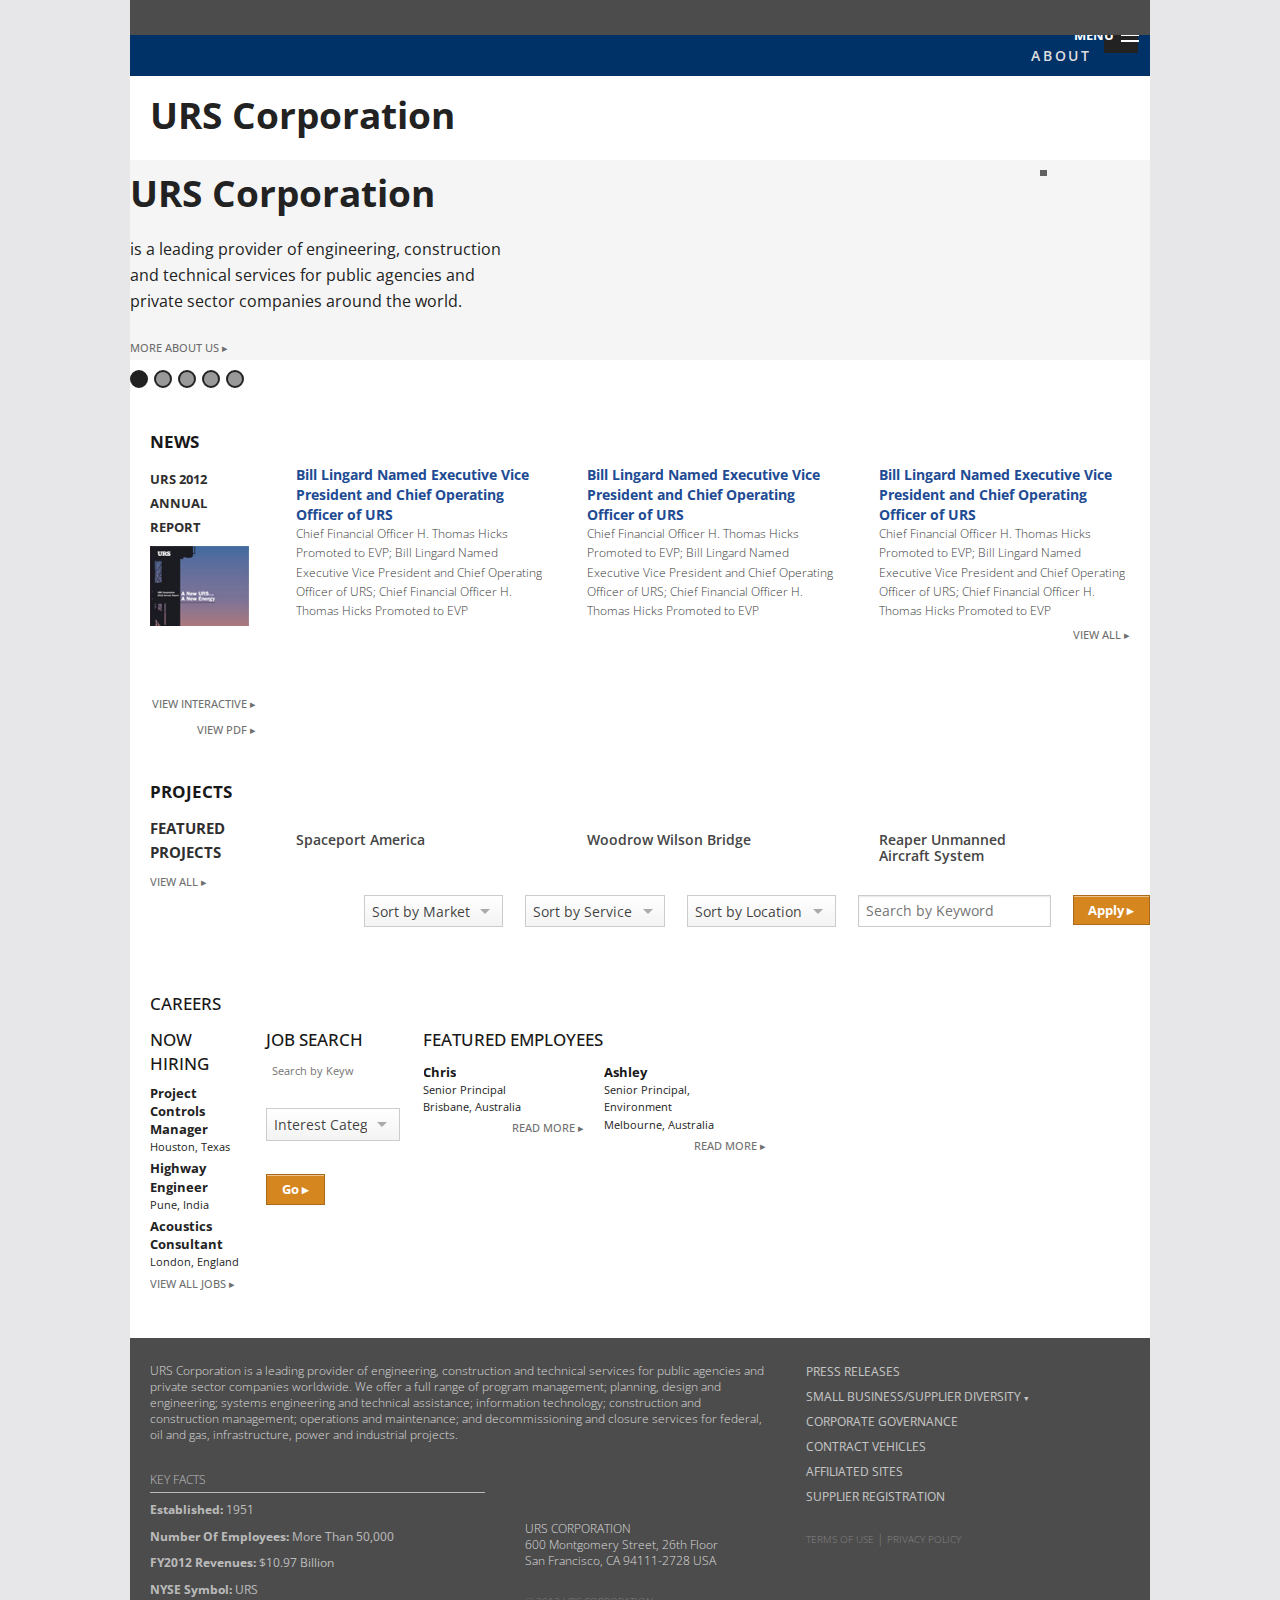
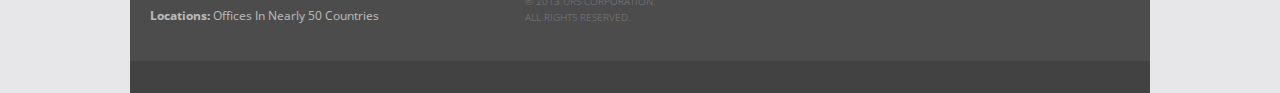
==== commit 1cbe8adb: "Hover orange on featured projects" ====
--- a/index.html
+++ b/index.html
@@ -11,8 +11,21 @@
   <link href="stylesheets/app.css" media="screen, projector, print" rel="stylesheet" type="text/css" />
   <link href='http://fonts.googleapis.com/css?family=Open+Sans:400,300,600,700,800|Open+Sans+Condensed:700' rel='stylesheet' type='text/css'>
 
-
   <script src="javascripts/vendor/custom.modernizr.js"></script>
+<style>
+  #header-fix.active{
+      background:url('../images/assets/plus.png') top left no-repeat;
+    }
+  #header-fix{  
+    background:url('../images/assets/minus.png') top left no-repeat;
+  }
+  section.top-bar-section ul.right {
+    margin-right: 0px;
+  }
+  .top-bar .right li a:not(.button) {
+    padding: 0 14.66667px;
+  }
+</style>
 
 </head>
 <body>
@@ -23,20 +36,20 @@
     <div id="inner-wrapper">
       
     </div>
-      <div class="row  hide-for-small">
+      <div class="row  hide-for-small" style="">
         <div class="contain-to-grid">
-          <nav class="top-bar fixed secondary-bar">
+          <nav class="top-bar fixed secondary-bar" style="z-index:910 !important;">
              <ul class="title-area">
-               <li class="name"></li>
+               <li class="name"  style="z-index: 90 !important;"></li>
              </ul>
              <section class="top-bar-section">
               <ul class="left column">
                 <li class="stock-ticker">
                   <a href="indexa.html" style="color:#dedede !important">
-                    <span style="font-weight: bold; font-size: 1.1em; margin-left: -1.6em; margin-right: 1.6em">UNITED STATES</span> <span style=" font-family: 'Open Sans Condensed', sans-serif; font-weight: 700; font-size:13px">NYSE: URS</span> <span class="positive-color">&#9650;</span> 46.57 (+22)
+                    <span style="font-weight: bold; font-size: 12px; margin-left: -1.6em; margin-right: 1.6em">UNITED STATES</span> <span style=" font-family: 'Open Sans Condensed', sans-serif; font-weight: 700; font-size:13px">NYSE: URS</span> <span class="positive-color">▲</span> 46.57 (+22)
                   </a>  
                 </li>
-                <li> 
+                <li class=""> 
                   <a class="" href="indexa.html">
                     <label class="lightest tbheight" style="font-size: 10px !important;">
                       07/24/13 at 10:30 AM (Delayed by 20 minutes)
@@ -50,11 +63,11 @@
                 </li>
                 <li class="divider"></li>
                 <li class="has-dropdown">
-                  <a href="indexa.html">Countries</a>
-                  <ul class="dropdown">
-                    <li class="country">
-                      <a href="#" onclick="return false;">
-                        <img src="images/country-filler.png" alt="">
+                  <a href="#">Countries</a>
+                  <ul class="dropdown" >
+                    <li class="country" >
+                      <a href="#">
+                        <img src="images/country-filler.png" alt="" style="z-index: 900;">
                       </a>
                     </li>
                   </ul>
@@ -85,17 +98,19 @@
       <!-- Main blue nav bar Begin  -->
       <div class="row ">
         <div class="contain-to-grid">
-          <nav class="main top-bar">
+          <nav class="main top-bar" style="z-index: 900">
              <section class="top-bar-section">
                <ul class="title-area column">
-                 <li class="name"></li>
-                 <li class="toggle-topbar menu-icon"><a href="indexa.html"><span>Menu</span></a></li>
+                 <a href="indexa.html"><li class="name"></li></a> 
+                 <li class="toggle-topbar menu-icon"><a href="#"><span>Menu</span></a></li>
                </ul>
               <ul class="left column">
               </ul>
               <ul class="right row">
                 <li><a href="indexa.html">About</a></li>
-                <li id="megamenu-selector"><a href="indexa.html" onclick="return false;">Markets</a></li>
+                <li class="" id="megamenu-selector" >
+                  <a href="indexa.html" onclick="return false;">Markets</a>
+                </li>
                 <li><a href="indexa.html">Services</a></li>
                 <li><a href="indexa.html">Projects</a></li>
                 <li><a href="indexa.html">Investors</a></li>
@@ -103,11 +118,8 @@
               </ul>
             </section>
           </nav>
-        </div>
-      </div>
-      <!-- Main blue nav bar End  -->
-      
-  <!-- Megamenu start -->
+
+          <!-- Megamenu start -->
           <div id="mega-menu" class="row mega-menu large-10 large-centered column" style="z-index: 840 !important;">
             <div class="large-6 column" style="width:30%; margin-right:5%;">
               <ul class="no-bullet">
@@ -161,176 +173,431 @@
           </div>
           <!-- Megamenu end -->
 
-       <!-- Hero slider Begin  -->
-      <div class="row hero-slider">
-        <div class="column">
-          <div class="large-10 column grid11">
-            <div class="row bridgedam">
-              <a class="wrapdam" href="indexa.html"><div class="large-9 column dam hero-content">
-                <h3>#6 in Power in Top 500 Design Firms</h3>
-                <p class="subtitle">-Engineering news-record</p>
-              </div></a>
-              <a class="wrapbridge" href="indexa.html"><div class="large-5 column bridge hero-content">
-                <h3>#2 Design Firm and in the Top 3 for more than a decade</h3>
-                <p class="subtitle">-Engineering news-record</p>
-              </div></a>
-            </div>
-            <div class="row roofhospital">
-              <a class="wraproof" href="indexa.html"><div class="large-7 column roof hero-content active">
-                <h3>URS Corporation is a leading provider of engineering, construction and technical services for public agencies and private sector companies around the world.</h3>
-              </div></a>
-              <a class="wraphospital" href="indexa.html"><div class="large-7 column hospital hero-content">
-                <h3>#1 Green Design Firm</h3>
-                <p class="subtitle">-Engineering news-record</p>
-              </div></a>
-            </div>
+        </div>
+      </div>
+      <!-- Main blue nav bar End  -->
+
+  <style>
+  .hero-slider .slide-3.active p, .hero-slider .slide-4.active p, .hero-slider .slide-5.active p {
+margin-left: 0em;
+}
+.slide-content .large-5{
+  min-height: 141px;
+}
+.openDown.slide-content .large-5{
+  min-height: 0px !important;
+}
+div.orbit-container ul {
+  height: 167.40625px !important;
+  overflow:visible !important;
+}
+</style>
+      
+      <!-- Hero slider Begin  -->
+      <div class="row hero-slider" id="hero-slider">
+
+        <div class="header-fix column" id="header-fix" style="width: 80%;">
+          <div class="child" style="display:inline-block;">
+            <h2 id="hero-news" style="z-index: 5;">URS Corporation</h2>
           </div>
-          <a class="wrapfreeway" href="indexa.html"><div class="large-4 column freeway hero-content">
-            <h3>#1 in Bridges in Top 500 Design Firms</h3>
-            <p class="subtitle">-Engineering news-record</p>
-          </div></a>
+        </div>
+        <div id="hero-display">
+          <ul data-orbit data-options="
+            timer_speed: 10000;
+            animation: 'fade';
+            resume_on_mouseout: false;
+            animation_speed: 500;
+            navigation_arrows: false;
+            slide_number: false;
+            timer: false;
+            variable_height: false;" style="height: 159.40625px !important;">
+            <li data-orbit-slide="headline-1" id="headline-1" class="slide-1 slide-content">
+              <div class="large-5" style="width: 37%;">
+                <span class=" slide-content-case">
+                <h2>URS Corporation</h2>
+                <p>is a leading provider of engineering, construction and technical services for public agencies and private sector companies around the world.</p>
+                <a href="indexa.html" id="slider-more-link" class="small-continue">More about us &#9656;</a>
+                </span>
+              </div>
+            </li>
+            <li data-orbit-slide="headline-2"id="headline-2" class="slide-2 slide-content">
+            <div class="large-5 slide-content-case exempt" style="width: 57%;">
+              <span class="slide-content-case">
+                
+              <h2>URS Corporation</h2>
+              <h4 class="large-number fl">#248</h4>
+              <h3>on FORTUNE's List of America's <br>500 Largest Companies</h3>
+              </span>
+              </div>
+            </li>
+            <li data-orbit-slide="headline-3"id="headline-3" class="slide-3 slide-content">
+            <div class="large-5 slide-content-case exempt" style="width: 57%;">
+            <span class="slide-content-case">
+              <h2>URS Corporation</h2>
+              <h4 class="large-number fl">#8</h4>
+              <h3>in Power</h3>
+              <p style='margin-left: 7em;'><i>ENR TOP 400 Contractors</i></p>
+            </span>
+            </div>
+            </li>
+            <li data-orbit-slide="headline-4"id="headline-4" class="slide-4 slide-content">
+            <div class="large-5 slide-content-case exempt" style="width: 57%;">
+            <span class="slide-content-case">
+              <h2>URS Corporation</h2>
+              <h4 class="large-number fl">#8</h4>
+              <h3>in Power</h3>
+              <p style='margin-left: 7em;'><i>ENR TOP 400 Contractors</i></p>
+            </span>
+            </div>
+            </li>
+            <li data-orbit-slide="headline-5"id="headline-5" class="slide-5 slide-content">
+            <div class="large-5" style="width: 57%;">
+            <span class="slide-content-case">
+              <h2>URS Corporation</h2>
+              <h4 class="large-number fl">#8</h4>
+              <h3>in Power</h3>
+              <p style='margin-left: 7em;'><i>ENR TOP 400 Contractors</i></p>
+            </span>
+            </div>
+            </li>
+          </ul>  
         </div>
       </div>
       <!-- Hero slider End  -->
 
       <!-- Main content Begin  -->
       <div class="row main-content">
-        
-        <!-- First column Begin  -->
-        <div class="column large-5">
+
+        <div class="column large-14">
           
+        <!-- First row Begin  -->
           <!-- News Begin  -->
+
           <div class="row news-home widget">
-            <div class="column">
+          <div class="">
+            <div class="column inner-wrap">
+              <div class="row" id="clickme-news">
+                <div class="column child">
+                  <h2 class="section-title main ">News</h2>
+                </div>
+              </div>
+              <div class="row" id="display-news">
+                <div class="column large-2">
+                  <div class="row annual-report">
+                    <div class="column large-14">
+                      <h2 class="section-title">
+                        <a href="indexa.html" style="text-transform: uppercase;
+color: rgb(0, 0, 0);
+font-size: 13px;
+opacity: .9;
+line-height: 1.2em;">URS 2012 <br>Annual Report</a>
+                      </h2>
+                    </div>
+                    <div class="column large-14">
+                      <a href="indexa.html" style="text-transform: uppercase;
+color: rgb(0, 0, 0);
+font-size: 13px;
+opacity: .9;
+line-height: 1.2em;"><img class="" style="height: 80px;" src="images/widget/annual-report-thumb.jpg" alt=""></a>
+                      <ul class="no-bullet text-right links">
+                        <li>
+                          <a href="indexa.html" class=" small-continue">View Interactive &#9656;</a>
+                        </li>
+                        <li>
+                          <a href="indexa.html" class=" small-continue">View PDF &#9656;</a> </li>
+                      </ul>
+                    </div>
+                  </div>
+                </div>
+                <div class="column large-4 news-item ">
+                  <h3><a href="indexa.html">Bill Lingard Named Executive Vice President and Chief Operating Oﬃcer of URS</a></h3>
+                  <p>Chief Financial Oﬃcer H. Thomas Hicks Promoted to EVP; Bill Lingard Named Executive Vice President and Chief Operating Oﬃcer of URS; Chief Financial Oﬃcer H. Thomas Hicks Promoted to EVP</p>
               
-              <h2 class="section-title"><a href="indexa.html" class="dark-color dark-head">News</a></h2>
-
-              <h3><a href="indexa.html">URS Awarded Design-Build Contract for Medical Facilities by U.S. Army</a></h3>
-              <p>Program has Maximum Aggregate Value of $585 Million to Seven Awardees</p>
-              <hr>
-              <h3><a href="indexa.html">URS to Participate in the Oppenheimer 8th Annual Industrial Growth Summit</a></h3>
-              <p>Program has Maximum Aggregate Value of $585 Million to Seven Awardees</p>
-              <hr>
-              <h3><a href="indexa.html">URS to Participate in the Oppenheimer 8th Annual Industrial Growth Summit</a></h3>
-              <p>Program has Maximum Aggregate Value of $585 Million to Seven Awardees</p>
-              <hr class="last">
-              <a href="indexa.html" class="fr small-continue">View all &#9656;</a>
+                </div>
+                <div class="column large-4 news-item bl">
+                <h3><a href="indexa.html">Bill Lingard Named Executive Vice President and Chief Operating Oﬃcer of URS</a></h3>
+                <p>Chief Financial Oﬃcer H. Thomas Hicks Promoted to EVP; Bill Lingard Named Executive Vice President and Chief Operating Oﬃcer of URS; Chief Financial Oﬃcer H. Thomas Hicks Promoted to EVP</p>
+              
+                </div>
+                <div class="column large-4 news-item bl">
+                  <h3><a href="indexa.html">Bill Lingard Named Executive Vice President and Chief Operating Oﬃcer of URS</a></h3>
+                  <p>Chief Financial Oﬃcer H. Thomas Hicks Promoted to EVP; Bill Lingard Named Executive Vice President and Chief Operating Oﬃcer of URS; Chief Financial Oﬃcer H. Thomas Hicks Promoted to EVP</p>
+                  <a href="indexa.html" class="fr small-continue">View all &#9656;</a>
+                </div>
+              </div>
             </div>
           </div>
-          <!-- News End  -->
-          <!-- Annual report Begin  -->
-          <div class="row annual-report">
-            <div class="column large-14">
-              <h2 class="section-title">
-                <a href="indexa.html" class="dark-color dark-head">URS 2012 Annual Report</a>
-              </h2>
-            </div>
-            <div class="column large-14">
-              <a href="indexa.html"><img class="fl" src="images/widget/annual-report-thumb.jpg" alt=""></a>
-              <ul class="no-bullet text-right links">
-                <li>
-                  <a href="indexa.html" class=" small-continue">View Interactive &#9656;</a>
-                </li>
-                <li>
-                  <a href="indexa.html" class=" small-continue">View PDF &#9656;</a>
-                </li>
-              </ul>
-            </div>
-          </div>
-          <!-- Annual report End  -->
-        </div>
-        <!-- First column End  -->
-
-        <!-- Second Column Begin  -->
-        <div class="large-9 column">
-          
-          <!-- First row Begin  -->
-          <div class="row">
-            
-            <!-- Featured project Begin  -->
-            <div class="column row large-7 feature-widget">
-                <h2 class="section-title">
-                  <a href="indexa.html" class="dark-color dark-head" style="display: inline-block;">Featured Projects</a>
-                  <a href="indexa.html" class="fr small-continue">View all &#9656;</a>
-                  </h2>
-                <section>
-                  <header>
-                    <a href="indexa.html"><img src="images/widget/featured-project.jpg" alt=""></a>
-                  </header>
-                  <footer>
-                    <div class="column widget-back">
-                      <p>
-                        <a href="indexa.html" class="dark-color">Spaceport America</a>
-                      </p>
-                    </div>
-                  </footer>
-                </section>
-            </div>
-            <!-- Featured project End  -->
-            <!-- History of Begin  -->
-            <div class="column large-7 history feature-widget">
-              <h2 class="section-title"><a class="dark-color dark-head" href="indexa.html">History of Success</a></h2>
-              <section>
-                <header>
-                  <img src="images/widget/history-of-success.jpg" alt="">
-                </header>
-                <footer class=" widget-back">
-                  <div class="column widget-back">
-                    <p>
-                      <a href="indexa.html" class="fr small-continue">View complete list &#9656;</a>
-                    </p>
-                  </div>
-                </footer>
-              </section>
-            </div>
-            <!-- History of End  -->
           </div>
           <!-- First row End  -->
 
           <!-- Second row Begin  -->
-          <div class="row large-14">
-            
-            <!-- Job search of Begin  -->
-            <div class="column">
-              <div class="row job-search-module">
-                <div class="large-8 column">
-                  <h2 class="section-title bright-white">Job search</h2>
-                   <form action="indexa.html">
-                    <div class="row collapse">
+          <!-- Projects Begin  -->
+
+          <div class="row feature-widget widget">
+
+          <div class="">
+
+            <div class="column inner-wrap">
+              <div class="row" id="project-news">
+                <div class="column child">
+                  <h2 class="section-title main " >Projects</h2>
+                </div>
+              </div>
+              <div class="row" id="project-display">
+                <div class="column">
+                  
+              <div class="row">
+                <div class="column large-2">
+                  <div class="row annual-report">
+                    <div class="column large-14">
+<h2 class="section-title">
+                      <a href="indexa.html" style="text-transform: uppercase;
+color: rgb(0, 0, 0);
+font-size: 15px;
+opacity: .9;
+line-height: 1.2em;">
+                        Featured Projects
+                      </a>
+                      </h2>
+                      <a href="indexa.html" class="small-continue">View all &#9656;</a>
+                    </div>
+                  </div>
+                </div>
+                <div class="column large-4 news-item ">
+                  <div class="row image-case">
+                    <div class="column">
+                    <a href="indexa.html" style="text-transform: uppercase;
+color: rgb(0, 0, 0);
+font-size: 15px;
+opacity: .9;
+line-height: 1.2em;"><img src="images/project/left.jpg" alt=""></a>
+                    </div>
+                  </div>
+                  <div class="row description">
+                    <div class="column ">
+                    <a href="indexa.html" class="dark-color">Spaceport America</a>
+                    </div>
+                  </div>
+                </div>
+                <div class="column large-4 news-item bl">
+                  <div class="row image-case">
+                    <div class="column">
+                    <a href="indexa.html" style="text-transform: uppercase;
+color: rgb(0, 0, 0);
+font-size: 15px;
+opacity: .9;
+line-height: 1.2em;"><img src="images/project/mid.png" alt=""></a>
+                    </div>
+                  </div>
+                  <div class="row description">
+                    <div class="column ">
+                    <a href="indexa.html" class="dark-color">Woodrow Wilson Bridge</a>
+                    </div>
+                  </div>
+                </div>
+                <div class="column large-4 news-item bl">
+                  <div class="row image-case">
+                    <div class="column">
+                    <a href="indexa.html" style="text-transform: uppercase;
+color: rgb(0, 0, 0);
+font-size: 15px;
+opacity: .9;
+line-height: 1.2em;"><img src="images/project/right.jpg" alt=""></a>
+                    </div>
+                  </div>
+                <div class="row description">
+                  <div class="column ">
+                    <a href="indexa.html" class="dark-color">Reaper Unmanned <br>Aircraft System
+                    </a></a>
+                  </div>
+                </div>
+              </div>
+              <style>
+                .custom.dropdown ul{display: none !important;}
+                .project-nav ul.inline-list{padding-top: 0.4em;}
+              </style>
+              <div class="column height-limit">
+                <div class="row">
+                  <div class="column">
+                    <div class="row project-nav">
+                      <ul class="inline-list fr">
+                        <li>
+                          <form class="custom">
+                            <select id="customDropdown1" class="large">
+                              <option>Sort by Market</option>
+                            </select>
+                          </form>
+                        </li>
+                        <li>
+                          <form class="custom">
+                            <select id="customDropdown2" class="large nav-ele">
+                              <option>Sort by Service</option>
+                            </select>
+                          </form>
+                        </li>
+                        <li>
+                          <form class="custom">
+                            <select id="customDropdown3" class="large nav-ele">
+                              <option>Sort by Location</option>
+                            </select>
+                          </form>
+                        </li>
+                        <li>
+                          <input type="text" placeholder="Search by Keyword" class="nav-ele">
+                        </li>
+                        <li>
+                          <a href="indexa.html" class="button small secondary act">Apply &#9656</a>
+                        </li>
+                      </ul>
+                    </div>
+                  </div>
+                </div>
+              
+                </div>
+              </div>
+              </div>
+            </div>
+          </div>
+          </div>
+          </div>
+         <!-- Second row End  -->
+
+          <!-- Third row Begin  -->
+          <!-- Careers Begin  -->
+          <div class="row job-search-module widget">
+  
+          <div class="Ω">
+
+            <div class="column inner-wrap">
+              <div class="row" id="jobs-news">
+                <div class="column  child">
+                  <h2 class="section-title main " >Careers</h2>
+                </div>
+              </div>
+              <style>
+              .job-search-module .hiring a:hover h3, 
+              .job-search-module .hiring a:hover p
+              {color: #b17217!important; }</style>
+              <div class="row" id="jobs-display">
+                <div class="column large-3">
+                  <div class="row">
+                    <div class="column large-14 hiring">
+                      <h2 class="section-title">
+                        Now hiring
+                      </h2>
+                      <a href="indexa.html"><h3>Project Controls Manager</h3>
+                      <p>Houston, Texas</p></a>
+                      <a href="indexa.html"><h3>Highway Engineer</h3>
+                      <p>Pune, India</p></a>
+                      <a href="indexa.html"><h3>Acoustics Consultant</h3>
+                      <p>London, England</p></a>
+                      <a href="indexa.html" class="small-continue">
+                      View all jobs &#9656;
+                      </a>
+
+                    </div>
+                  </div>
+                </div>
+                <div class="column large-3 search-widget">
+                  <div class="row">
+                    <h2 class="section-title">
+                      Job search
+                    </h2>
+                    <form action="indexa.html">
+                    <div class="row collapse" style="    ">
                       <div class="small-9 large-9 columns">
-                        <input type="text" style=" " placeholder="Search e.g. mechanical engineering">
+                        <input type="text" style=" height: 21px; 
+    font-size: 0.7em;
+    border: none;
+    border-right:0px; 
+    box-shadow:none;
+    margin-right: 0px; 
+    -webkit-box-shadow:none; width:127px !important; background: white!important;" placeholder="Search by Keyword">
                       </div>
                       <div class="small-5 large-5 columns">
-                        <input style=" "type="button" value="" class="postfix " onclick="location.href='indexa.html'"></input>
+                        <input style="    background:url('images/search-icon-bl.png') center right no-repeat #fff !important;
+    box-shadow:none; 
+    -webkit-box-shadow:none; 
+    height: 21px; 
+    border:0px;
+    background: rgb(255, 255, 255);
+    width: 70px;" type="button" value="" class="postfix " onclick="location.href='indexa.html'"></input>
                       </div>
                     </div>
-                  </form>
-                  <h2 class="section-title bright-white">Now hiring</h2>
-                  <a href="indexa.html" style="display: inline-block;"><h3>Project Controls Manager</h3>
-                  <p>Houston, Texas</p></a>
-                  <hr style="visibility: hidden; margin-top:1px!important; margin-bottom:1px!important;">
-                  <a href="indexa.html" style="display: inline-block;"><h3>Highway Engineer</h3>
-                  <p>Pune, India</p></a>
-                  <hr style="visibility: hidden; margin-top:1px!important; margin-bottom:1px!important;">
-                  <a href="indexa.html" style="display: inline-block;"><h3>Acoustics Consultant</h3>
-                  <p>London, England</p></a>
-                  <hr style="visibility: hidden; margin-top:1px!important; margin-bottom:1px!important;">
-                  <a href="indexa.html" class="small-continue" style="display: inline-block;">
-                    View all jobs &#9656;
-                  </a>
-                </div>
-                <div class="large-6 fl column">
-                  <h4 class="text-right">
-                    Make a difference to <br>
-                    the world you live in.
-                  </h4>
-                </div>
-              </div>
-            </div>
-            <!-- Job search of End  -->
+                    </form>
+                    <div class="row">
+                      <div class="column">
+                        <form class="custom fl ">
+                          <select id="customDropdown4" class="small">
+                            <option>Interest Category</option>
+                          </select>
+                        </form>
+                        <a href="indexa.html" class=" fl button secondary small act">Go &#9656</a>
+                      </div>
+                    </div>
+                  </div>
+
+                </div>
+                <div class="column large-8">
+                  <h2 class="section-title">
+                   Featured Employees
+                  </h2>
+                  <div class="row">
+                    <div class="column large-7 news-item bl">
+                      <div class="row">
+                        <div class="column">
+                          <a href="indexa.html" style="text-transform: uppercase;
+color: rgb(0, 0, 0);
+font-size: 15px;
+opacity: .9;
+line-height: 1.2em;"><img src="images/employee/chris.jpg" alt="" class="fl"></a>
+                          <section class="fl">
+                            <h3><a href="indexa.html">Chris</a></h3>
+                            <p>Senior Principal<br> Brisbane, Australia</p>
+                          </section>
+                        </div>                  
+                        <a href="indexa.html" class="small-continue fr">
+                          Read more &#9656
+                        </a>
+                      </div>
+                    </div>
+                    <div class="column large-7 news-item bl">
+                      <div class="row">
+                        <div class="column">
+                          <a href="indexa.html" style="text-transform: uppercase;
+color: rgb(0, 0, 0);
+font-size: 15px;
+opacity: .9;
+line-height: 1.2em;"><img src="images/employee/ashley.jpg" alt="" class="fl"></a>
+                          <section class="fl">
+                            <h3><a href="indexa.html">Ashley</a></h3>
+                            <p>Senior Principal,<br>Environment<br>Melbourne, Australia</p>
+                          </section>
+                        </div>                   
+                        <a href="indexa.html" class="small-continue fr">
+                          Read more &#9656
+                        </a>
+                      </div>
+                    </div>
+                  </div>
+                </div>
+              
+              </div>
+
+              </div>
+            </div>
           </div>
-          <!-- Second row End  -->
-
+         <!-- Third row End  -->
+
+
+        </div>
+      </div>
+         <!-- Main content End  -->
+
+
+
+          <!-- Second row Begin  -->
+          
         </div>
         <!-- Second Column End  -->
 
@@ -402,6 +669,7 @@
     <!-- Footer End  -->
 
   <script src="javascripts/vendor/jquery.js"></script>
+
   <script src="javascripts/jQuery.hoverintent.js"></script>
 
   <script src="javascripts/foundation/foundation.js"></script>
@@ -409,14 +677,16 @@
   <script src="javascripts/foundation/foundation.dropdown.js"></script>
 
   <script src="javascripts/foundation/foundation.orbit.js"></script>
+  <script src="javascripts/foundation/foundation.forms.js"></script>
   
   <script src="javascripts/foundation/foundation.topbar.js"></script>
   
   
+  
   <script>
     $(document).foundation();
 
-    function displayMegaMenu(){
+   function displayMegaMenu(){
       $('#megamenu-selector').addClass('show');
       $('#megamenu-selector').css('background', 'white');
       $('#mega-menu').slideDown();
@@ -458,48 +728,197 @@
         }
         return false;
     }; 
-    activeRoof = function(){
-      $('.hero-content.roof').removeClass('inactive');
-      $('.hero-content.roof').addClass('active');
-      console.log('active');
+
+    var applicationEl = {
+          'hero' : {
+            'displayEl': $('#hero-display'), 
+            'slideEl': $('#hero-display'), 
+            'triggerEl': $('#header-fix, #hero-display'),
+            'bodyEl': $('.news-home.widget'),
+            'titleEl': $('h2#hero-news'),
+            'slideContentEl': $('.slide-content-case'),
+            'accordianStatus':'0'
+          },
+          'news' : {
+            'displayEl': $('#display-news'),
+            'triggerEl': $('#clickme-news'),
+            'bodyEl': $('.news-home.widget'),
+            'accordianStatus':'0' 
+          },
+          'project' : {
+            'displayEl': $('#project-display'),
+            'triggerEl': $('#project-news'),
+            'bodyEl': $('.feature-widget.widget'),
+            'accordianStatus':'0'
+          },
+          'jobs' : {
+            'displayEl': $('#jobs-display'),
+            'triggerEl': $('#jobs-news'),
+            'bodyEl':$('.job-search-module.widget'),
+            'accordianStatus':'0'
+          }
+        };
+
+    $(document).ready(function(){
+      $('.orbit-container ul').animate({
+        height: '156px',
+      }, 600);      
+    });
+
+    function closeHero(){
+      if( applicationEl.hero.triggerEl.hasClass("active")){
+      console.log('closeHero run');
+        applicationEl.hero.titleEl.animate({
+          paddingTop: ".8em",
+          marginTop: "0px",
+        }, 300);
+        $('.slide-content-case').fadeTo('fast', .01);
+        $('.exempt').fadeTo('fast', .01);
+        applicationEl.hero.displayEl.animate({
+          height: '73px',
+        }, 400);
+        applicationEl.hero.displayEl.removeClass("active");
+        applicationEl.hero.displayEl.removeClass("open");
+        applicationEl.hero.triggerEl.removeClass("active");
+        applicationEl.hero.triggerEl.removeClass("open");
+      }
     };
-    deactiveRoof = function(){
-      $('.hero-content.roof').addClass('inactive');
-      $('.hero-content.roof').removeClass('active');
-      console.log('deactive');
+
+    function closeNews(){
+      if( applicationEl.news.triggerEl.hasClass('active') ){
+        applicationEl.news.displayEl.slideUp();
+        applicationEl.news.triggerEl.removeClass("active");
+        applicationEl.news.bodyEl.removeClass("active");
+      }
     };
-    $('.hero-content.dam').mouseover(
-      function(){
-        deactiveRoof();
-      });
-    $('.hero-content.dam').delay(800).mouseout(
-      function(){
-        activeRoof();
-      });
-    $('.hero-content.bridge').mouseover(
-      function(){
-        deactiveRoof();
-      });
-    $('.hero-content.bridge').delay(800).mouseout(
-      function(){
-        activeRoof();
-      });
-    $('.hero-content.hospital').mouseover(
-      function(){
-        deactiveRoof();
-      });
-    $('.hero-content.hospital').delay(800).mouseout(
-      function(){
-        activeRoof();
-      });
-    $('.hero-content.freeway').mouseover(
-      function(){
-        deactiveRoof();
-      });
-    $('.hero-content.freeway').delay(800).mouseout(
-      function(){
-        activeRoof();
-      });
+
+    function closeProjects(){
+      console.log('closing the project');
+      if( applicationEl.project.triggerEl.hasClass('active') ){
+        applicationEl.project.displayEl.slideUp();
+        applicationEl.project.triggerEl.removeClass("active");
+        applicationEl.project.bodyEl.removeClass("active");
+      }
+    };
+
+    function closeCareer(){
+      console.log('closing the career');
+      if( applicationEl.jobs.triggerEl.hasClass('active') ){
+        applicationEl.jobs.displayEl.slideUp();
+        applicationEl.jobs.triggerEl.removeClass("active");
+        applicationEl.jobs.bodyEl.removeClass("active");
+      }
+    };
+
+    var saveHtml;
+
+    $('#header-fix, .slide-content.active, #headline-2, #headline-3, #headline-4, #headline-5').click(
+        function(event){
+          console.log(event.target.nodeName);
+          if( applicationEl.hero.triggerEl.hasClass('active') ){
+            applicationEl.hero.triggerEl.removeClass("active open");
+            applicationEl.hero.displayEl.animate({
+              height: '167'
+            });
+            applicationEl.hero.displayEl.removeClass('open');
+            $('.slide-content').animate({
+              height: '167'
+            });
+            $('.orbit-container').animate({
+              height: '167'
+            });
+            $('.slide-content.active').html("<div class='large-5' style='width: 37%;'><span class=' slide-content-case'><h2>URS Corporation</h2><p>is a leading provider of engineering, construction and technical services for public agencies and private sector companies around the world.</p><a href='indexa.html' id='slider-more-link' class='small-continue'>More about us &#9656;</a></span></div>");
+            $('.slide-content').removeClass('openDown');
+            closeNews();
+            closeProjects();
+            closeCareer();  
+
+          } else {
+            applicationEl.hero.triggerEl.addClass("active open");
+            applicationEl.hero.displayEl.animate({
+              height: '274'
+            });
+            applicationEl.hero.displayEl.addClass('open');
+            $('.slide-content').animate({
+              height: '274'
+            });
+            $('.orbit-container').animate({
+              height: '274'
+            });
+            $('.slide-content').addClass('openDown');
+
+            closeNews();
+            closeProjects();
+            closeCareer();
+
+            saveHtml = $('.slide-content.active').html();
+
+            $('.slide-content.active').html("<div class='row'><div class='large-5 column exempt slide-content-case'><h2>URS Corporation</h2><p>is a leading provider of engineering, construction and technical services for public agencies and private sector companies around the world.</p></div></div><div class='row'><div class='exempt large-7 column'><p>The Company offers a full range of services including:</p><div class='column'><div class='row'><div class='column large-7'><ul class='circle'><li>Program management</li><li>Planning</li><li>Design & engineering</li><li>Systems engineering & technical assistance</li></ul></div><div class='column large-7'><ul class='circle'><li>Construction & construction management</li><li>Operations & maintenance</li><li>Information technology</li><li>Decommissioning & closure services</li></div></ul></div><div class='row'><a href='indexa.html' id='slider-more-link' class='small-continue'>More about us &#9656;</a></div></div></div>");
+          }
+      }
+    );
+
+    applicationEl.news.triggerEl.click(function() {
+      if(!applicationEl.news.triggerEl.hasClass('active')){
+        applicationEl.news.displayEl.slideDown('slow', function() {});
+        applicationEl.news.triggerEl.addClass('active');
+        applicationEl.news.bodyEl.addClass('active');
+        closeProjects();
+        closeCareer();
+        closeHero();
+      } else if (applicationEl.news.triggerEl.hasClass('active')){
+        closeNews();
+      } else {
+          if(!applicationEl.news.triggerEl.mouseover()){
+
+            applicationEl.news.triggerEl.removeClass('active');
+            applicationEl.news.bodyEl.removeClass('active');
+            applicationEl.news.displayEl.slideUp('slow', function() {});
+          }
+      }
+    });
+
+    applicationEl.project.triggerEl.click(function() {
+      if(!applicationEl.project.triggerEl.hasClass('active')){
+        applicationEl.project.displayEl.slideDown('slow', function() {});
+        applicationEl.project.triggerEl.addClass('active');
+        applicationEl.project.bodyEl.addClass('active');
+        closeNews();
+        closeCareer();
+        closeHero();
+      } else if (applicationEl.project.triggerEl.hasClass('active')){
+        closeProjects();
+      } else {
+          if(!applicationEl.project.triggerEl.mouseover()){
+
+            applicationEl.project.triggerEl.removeClass('active');
+            applicationEl.project.bodyEl.removeClass('active');
+            applicationEl.project.displayEl.slideUp('slow', function() {});
+          }
+       }
+    });
+
+    applicationEl.jobs.triggerEl.click(function() {
+      if(!applicationEl.jobs.triggerEl.hasClass('active')){
+        applicationEl.jobs.displayEl.slideDown('slow', function() {});
+        applicationEl.jobs.triggerEl.addClass('active');
+        applicationEl.jobs.bodyEl.addClass('active');
+        closeNews();
+        closeProjects();
+        closeHero();
+      } else if (applicationEl.jobs.triggerEl.hasClass('active')){
+        closeCareer();
+      } else {
+          if(!applicationEl.jobs.triggerEl.mouseover()){
+
+            applicationEl.jobs.displayEl.slideUp('slow', function() {});
+            applicationEl.jobs.triggerEl.removeClass('active');
+            applicationEl.jobs.bodyEl.removeClass('active');
+          }
+      }
+    });
+
   </script>
+
 </body>
 </html>